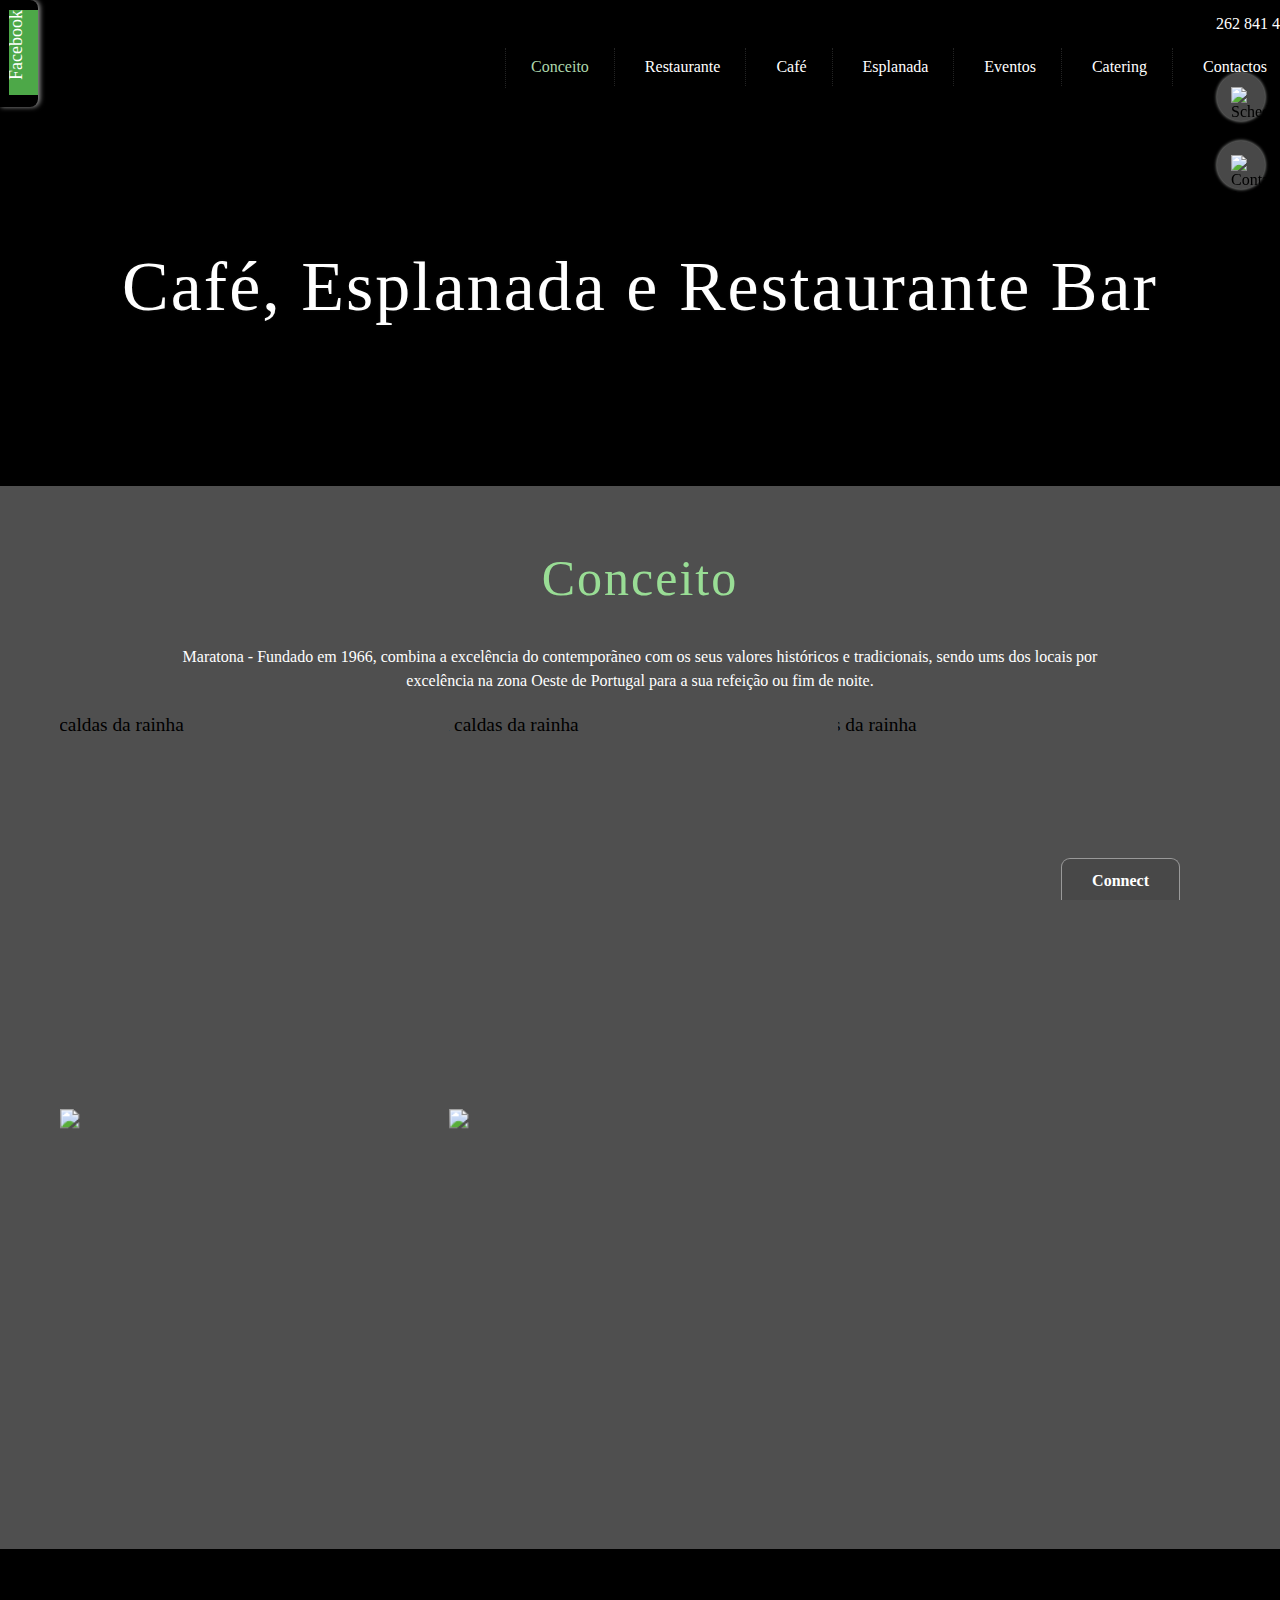
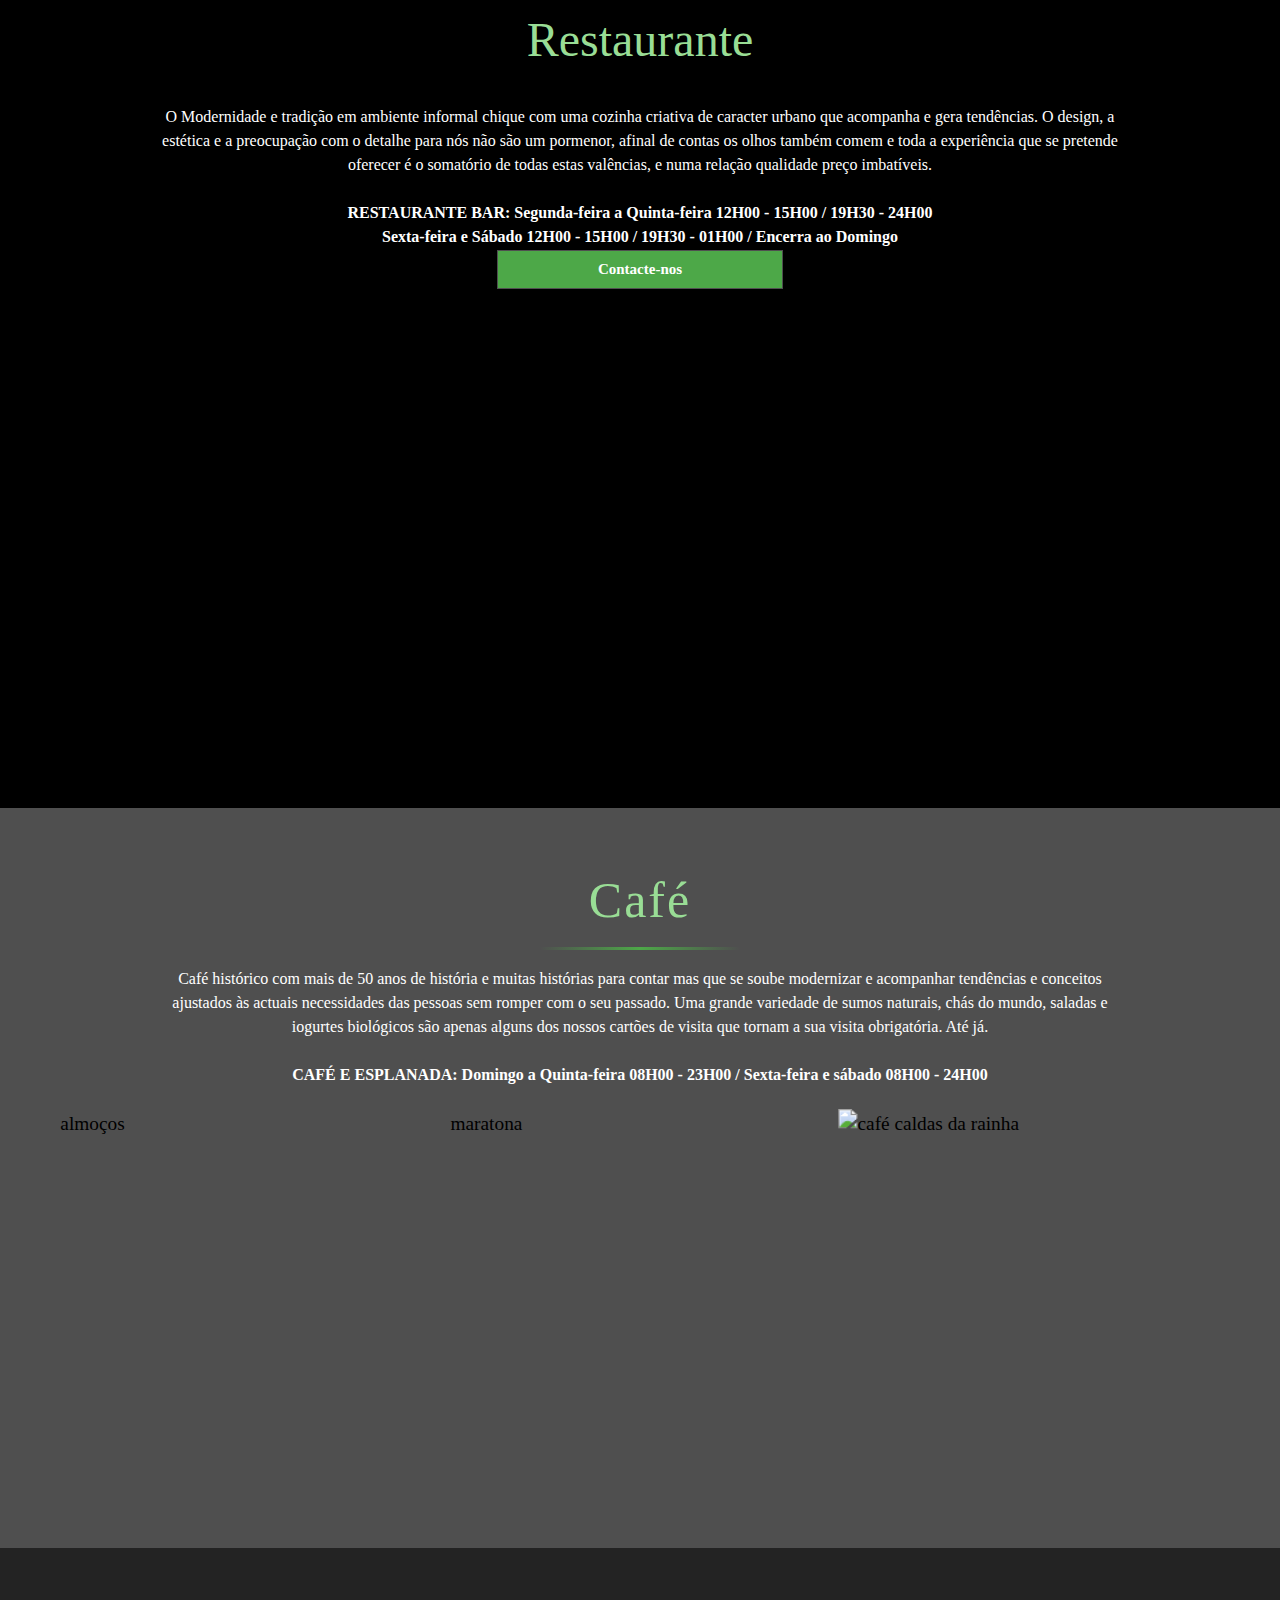
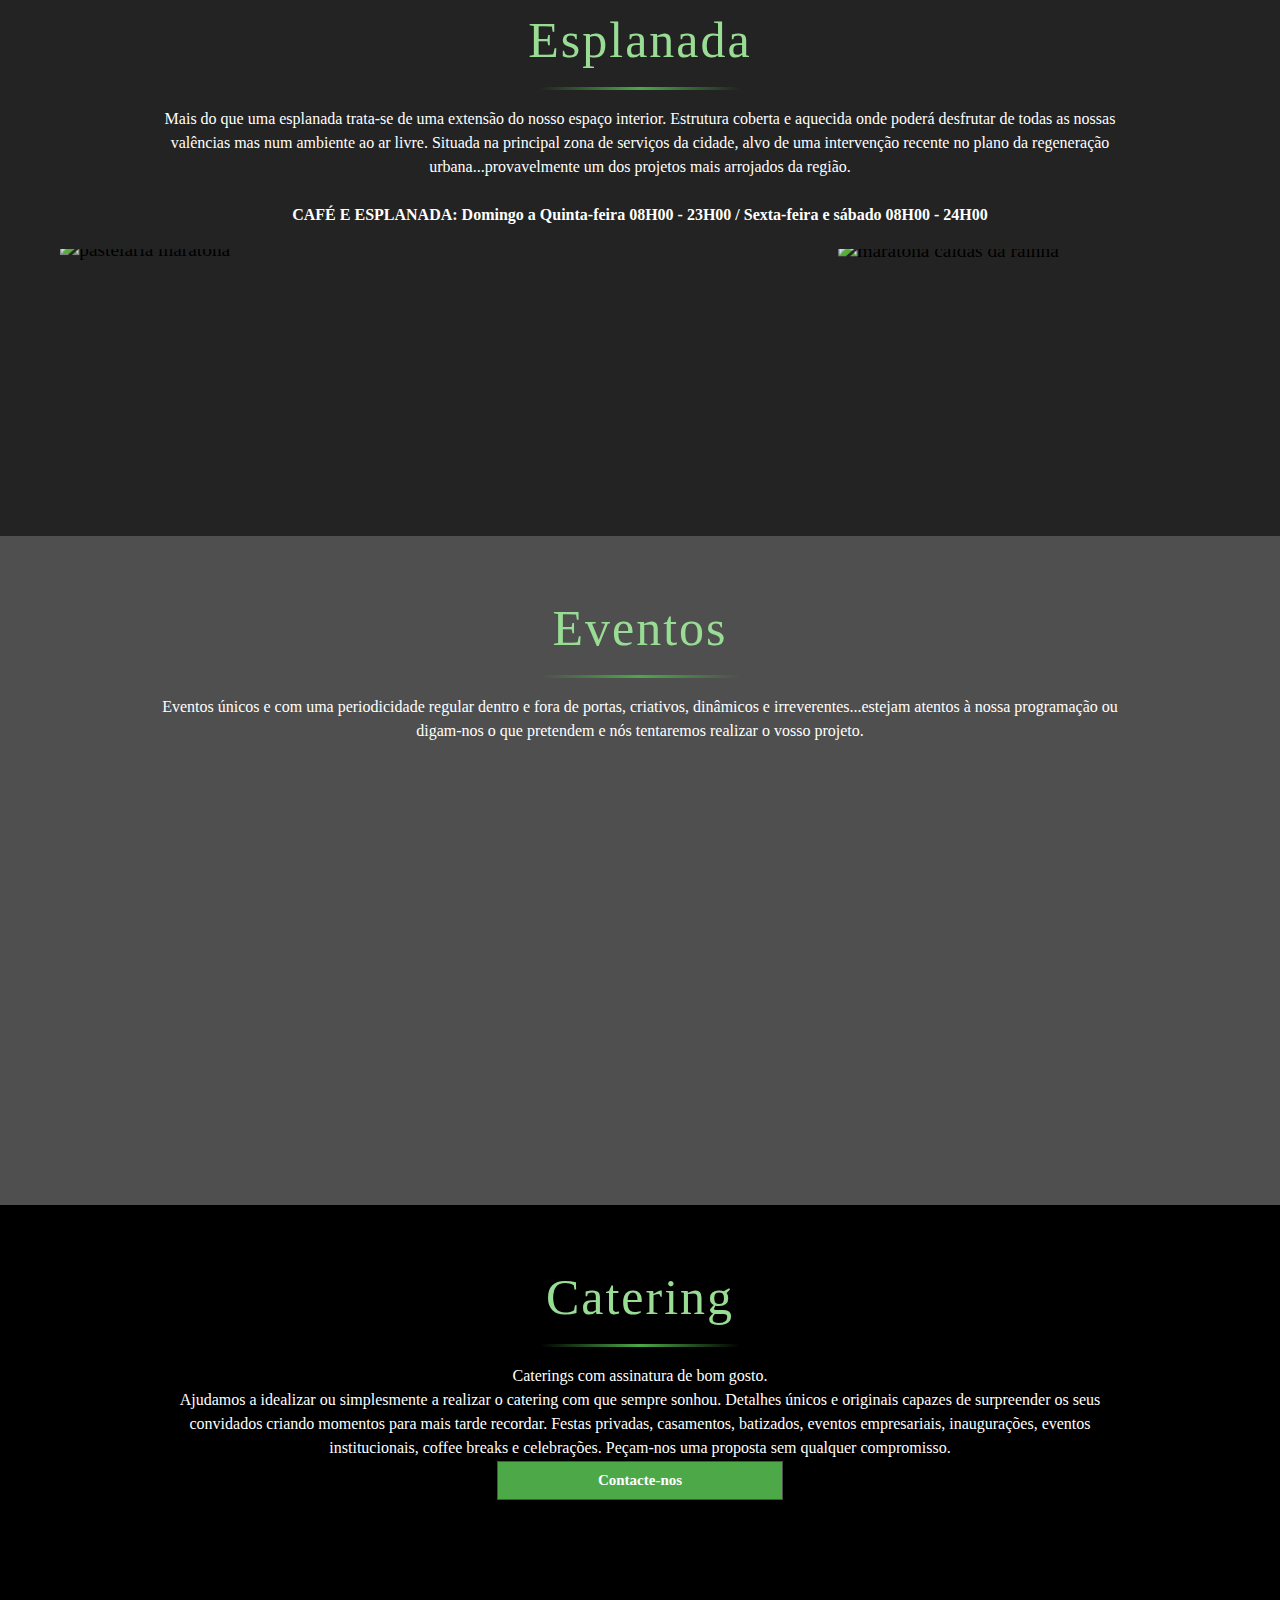
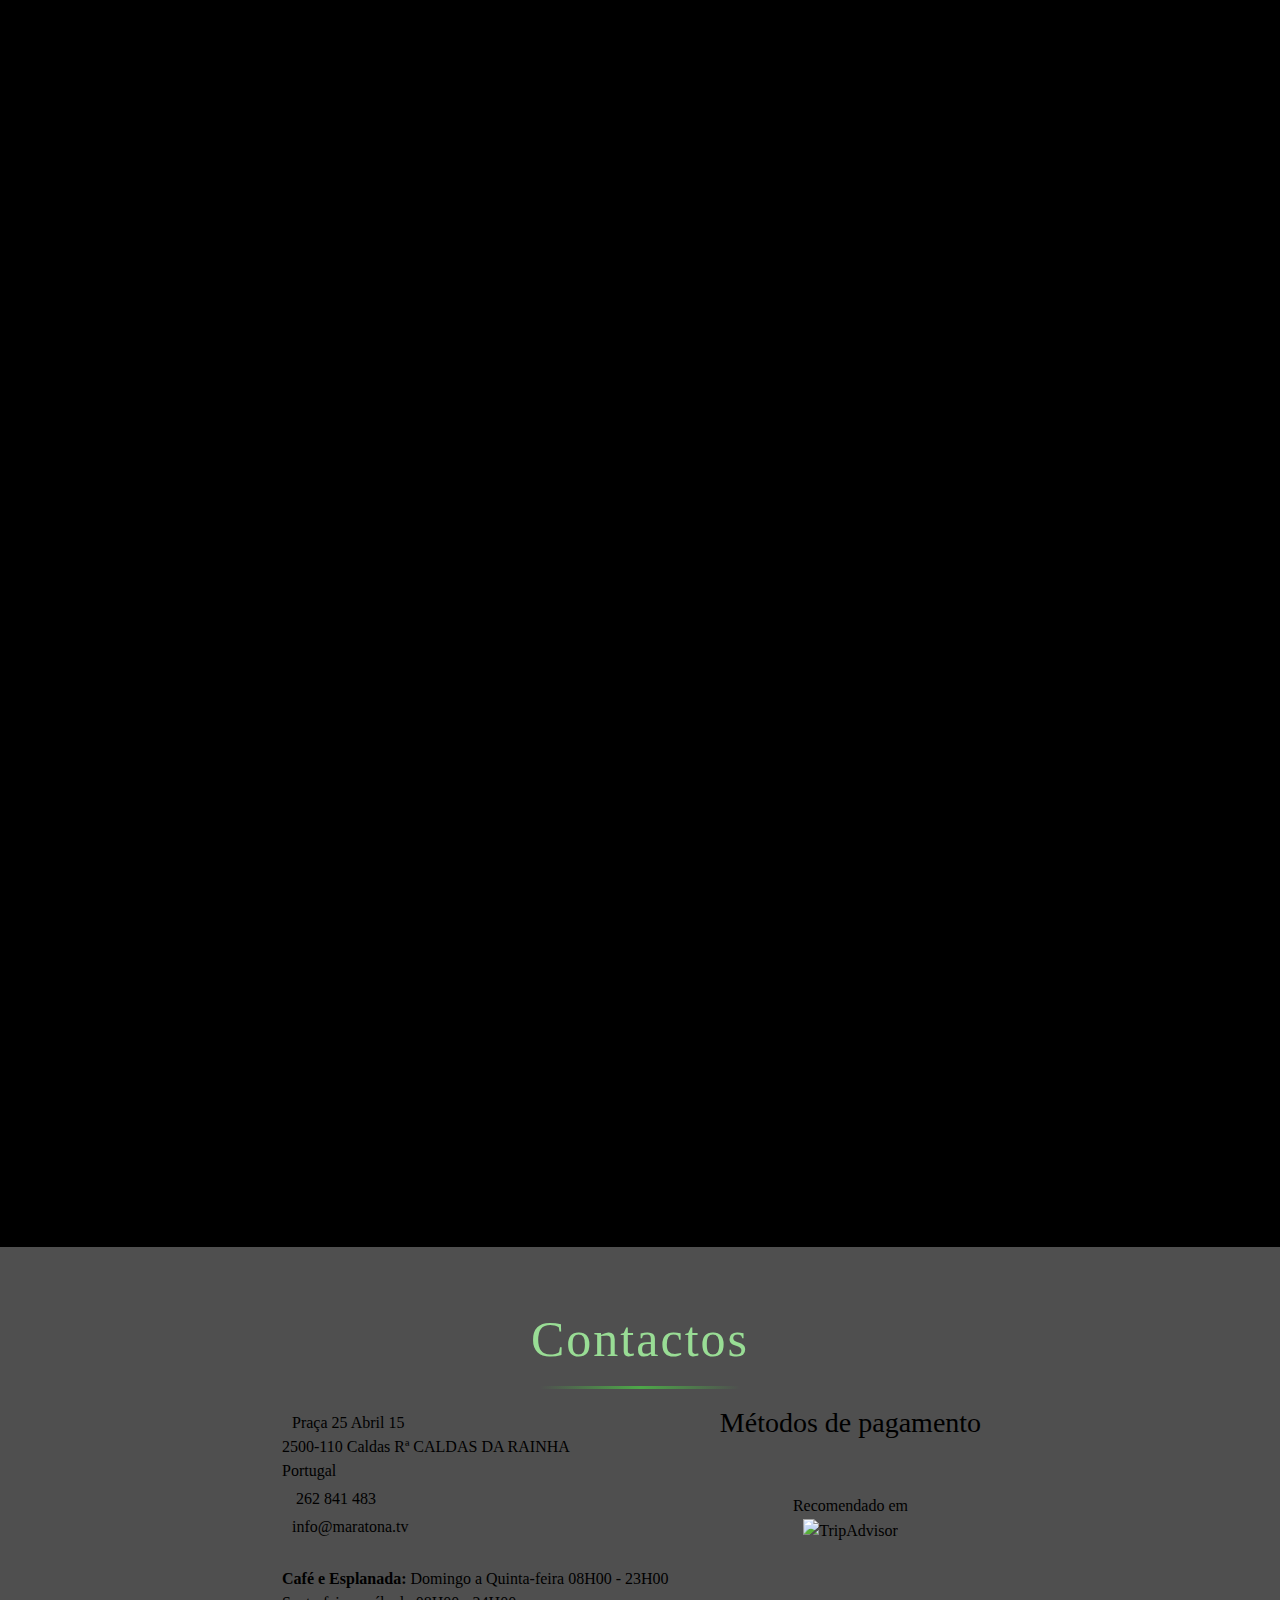
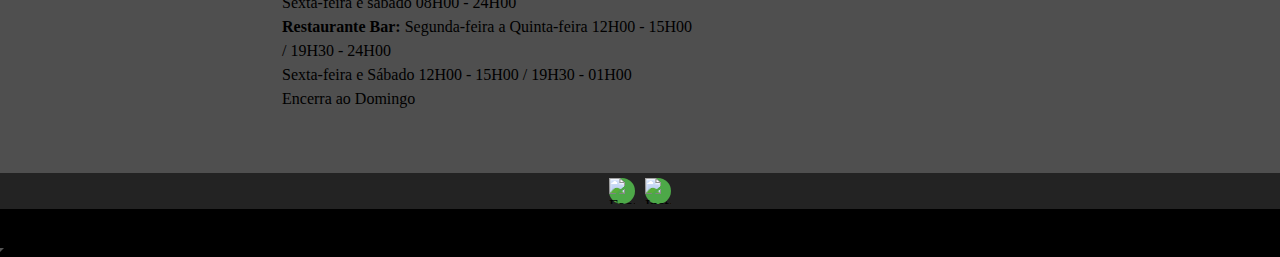
==== index.html @ e1379128 "start" ====
<!DOCTYPE html>
<!-- saved from url=(0029)https://www.maratona-cafe.pt/ -->
<html lang="pt" jstcache="0" style="height: 100%;"><head id="mobilehead"><meta http-equiv="Content-Type" content="text/html; charset=UTF-8"><style type="text/css">.gm-control-active img{box-sizing:content-box;pointer-events:none}.gm-control-active:hover img:nth-child(1),.gm-control-active:active img:nth-child(1),.gm-control-active:active img:nth-child(2){display:none}
</style><link type="text/css" rel="stylesheet" href="./Café, Restaurante e Lounge nas Caldas da Rainha _ Maratona Café_files/css"><style type="text/css">.gm-ui-hover-effect{opacity:.7}.gm-ui-hover-effect:hover{opacity:1}
</style><style type="text/css">.gm-style .gm-style-cc span,.gm-style .gm-style-cc a,.gm-style .gm-style-mtc div{font-size:10px;box-sizing:border-box}
</style><style type="text/css">@media print {  .gm-style .gmnoprint, .gmnoprint {    display:none  }}@media screen {  .gm-style .gmnoscreen, .gmnoscreen {    display:none  }}</style><script src="./Café, Restaurante e Lounge nas Caldas da Rainha _ Maratona Café_files/WidgetEmbed-restaurantWidgetWhite" async=""></script><script async="" src="./Café, Restaurante e Lounge nas Caldas da Rainha _ Maratona Café_files/analytics.js"></script><script type="text/javascript">
(function(i,s,o,g,r,a,m){i['GoogleAnalyticsObject']=r;i[r]=i[r]||function(){
(i[r].q=i[r].q||[]).push(arguments)},i[r].l=1*new Date();a=s.createElement(o),
m=s.getElementsByTagName(o)[0];a.async=1;a.src=g;m.parentNode.insertBefore(a,m)
})(window,document,'script','//www.google-analytics.com/analytics.js','ga');
ga('create', 'UA-109331831-1', 'auto');
ga('send', 'pageview');
ga('require', 'displayfeatures');
</script>
<title>Café, Restaurante e Lounge nas Caldas da Rainha | Maratona Café</title><meta name="description" content="O espaço mais in das Caldas da Rainha! Café, Restaurante e Lounge, com esplanada, bom ambiente! Contacte-nos!"><meta name="keywords" content="cafe caldas rainha, bar caldas rainha, restaurante caldas rainha, catering caldas rainha, esplanada"><link rel="shortcut icon" href="https://www.maratona-cafe.pt/image.ashx?i=480276.png"><link rel="canonical" href="https://www.maratona-cafe.pt/"><script type="application/ld+json">
//<![CDATA[
{"@context":"http://schema.org","@type":"Restaurant","name":"Maratona-Café-Restaurante-Catering","url":"https://www.maratona-cafe.pt","email":"info@maratona.tv","faxNumber":"","telephone":"262835343","address":{"@type":"PostalAddress","addressLocality ":"Caldas Rª, pt","addressRegion ":"CALDAS DA RAINHA","streetAddress":"Praça 25 Abril  15","postalCode ":"2500-110"},"logo":"https://www.maratona-cafe.pt/img/0476/936.jpg","image":"https://www.maratona-cafe.pt/img/0476/936.jpg","openingHours":"[\"Mon 08:00-00:00\",\"Tue 08:00-00:00\",\"Wed 08:00-00:00\",\"Thu 08:00-00:00\",\"Fri 08:00-01:00\",\"Sat 08:00-01:00\",\"Sun 08:00-23:00\"]","paymentAccepted":""}
//]]>
</script><style type="text/css"><!--
@font-face {
  font-family: 'Grand Hotel';
  font-style: normal;
  font-weight: 400;
  src: local('Grand Hotel'), local('GrandHotel-Regular'), url(https://fonts.gstatic.com/s/grandhotel/v5/7Au7p_IgjDKdCRWuR1azplQEGFo.woff) format('woff');
}
@font-face {
  font-family: 'Raleway';
  font-style: italic;
  font-weight: 400;
  src: local('Raleway Italic'), local('Raleway-Italic'), url(https://fonts.gstatic.com/s/raleway/v12/1Ptsg8zYS_SKggPNyCg4Q4Fs.woff) format('woff');
}
@font-face {
  font-family: 'Raleway';
  font-style: italic;
  font-weight: 700;
  src: local('Raleway Bold Italic'), local('Raleway-BoldItalic'), url(https://fonts.gstatic.com/s/raleway/v12/1Ptpg8zYS_SKggPNyCgw9qR_DNCd.woff) format('woff');
}
@font-face {
  font-family: 'Raleway';
  font-style: normal;
  font-weight: 400;
  src: local('Raleway'), local('Raleway-Regular'), url(https://fonts.gstatic.com/s/raleway/v12/1Ptug8zYS_SKggPNyCMISQ.woff) format('woff');
}
@font-face {
  font-family: 'Raleway';
  font-style: normal;
  font-weight: 700;
  src: local('Raleway Bold'), local('Raleway-Bold'), url(https://fonts.gstatic.com/s/raleway/v12/1Ptrg8zYS_SKggPNwJYtWqhPBg.woff) format('woff');
}



/* latin-ext */
@font-face {
  font-family: 'Grand Hotel';
  font-style: normal;
  font-weight: 400;
  src: local('Grand Hotel'), local('GrandHotel-Regular'), url(https://fonts.gstatic.com/s/grandhotel/v5/7Au7p_IgjDKdCRWuR1azplQEGFw-0g.woff2) format('woff2');
  unicode-range: U+0100-024F, U+0259, U+1E00-1EFF, U+2020, U+20A0-20AB, U+20AD-20CF, U+2113, U+2C60-2C7F, U+A720-A7FF;
}
/* latin */
@font-face {
  font-family: 'Grand Hotel';
  font-style: normal;
  font-weight: 400;
  src: local('Grand Hotel'), local('GrandHotel-Regular'), url(https://fonts.gstatic.com/s/grandhotel/v5/7Au7p_IgjDKdCRWuR1azplQKGFw.woff2) format('woff2');
  unicode-range: U+0000-00FF, U+0131, U+0152-0153, U+02BB-02BC, U+02C6, U+02DA, U+02DC, U+2000-206F, U+2074, U+20AC, U+2122, U+2191, U+2193, U+2212, U+2215, U+FEFF, U+FFFD;
}
/* latin-ext */
@font-face {
  font-family: 'Raleway';
  font-style: italic;
  font-weight: 400;
  src: local('Raleway Italic'), local('Raleway-Italic'), url(https://fonts.gstatic.com/s/raleway/v12/1Ptsg8zYS_SKggPNyCg4Q4FqPfE.woff2) format('woff2');
  unicode-range: U+0100-024F, U+0259, U+1E00-1EFF, U+2020, U+20A0-20AB, U+20AD-20CF, U+2113, U+2C60-2C7F, U+A720-A7FF;
}
/* latin */
@font-face {
  font-family: 'Raleway';
  font-style: italic;
  font-weight: 400;
  src: local('Raleway Italic'), local('Raleway-Italic'), url(https://fonts.gstatic.com/s/raleway/v12/1Ptsg8zYS_SKggPNyCg4TYFq.woff2) format('woff2');
  unicode-range: U+0000-00FF, U+0131, U+0152-0153, U+02BB-02BC, U+02C6, U+02DA, U+02DC, U+2000-206F, U+2074, U+20AC, U+2122, U+2191, U+2193, U+2212, U+2215, U+FEFF, U+FFFD;
}
/* latin-ext */
@font-face {
  font-family: 'Raleway';
  font-style: italic;
  font-weight: 700;
  src: local('Raleway Bold Italic'), local('Raleway-BoldItalic'), url(https://fonts.gstatic.com/s/raleway/v12/1Ptpg8zYS_SKggPNyCgw9qR_DNCb_Vo.woff2) format('woff2');
  unicode-range: U+0100-024F, U+0259, U+1E00-1EFF, U+2020, U+20A0-20AB, U+20AD-20CF, U+2113, U+2C60-2C7F, U+A720-A7FF;
}
/* latin */
@font-face {
  font-family: 'Raleway';
  font-style: italic;
  font-weight: 700;
  src: local('Raleway Bold Italic'), local('Raleway-BoldItalic'), url(https://fonts.gstatic.com/s/raleway/v12/1Ptpg8zYS_SKggPNyCgw9qR_AtCb.woff2) format('woff2');
  unicode-range: U+0000-00FF, U+0131, U+0152-0153, U+02BB-02BC, U+02C6, U+02DA, U+02DC, U+2000-206F, U+2074, U+20AC, U+2122, U+2191, U+2193, U+2212, U+2215, U+FEFF, U+FFFD;
}
/* latin-ext */
@font-face {
  font-family: 'Raleway';
  font-style: normal;
  font-weight: 400;
  src: local('Raleway'), local('Raleway-Regular'), url(https://fonts.gstatic.com/s/raleway/v12/1Ptug8zYS_SKggPNyCMIT5lu.woff2) format('woff2');
  unicode-range: U+0100-024F, U+0259, U+1E00-1EFF, U+2020, U+20A0-20AB, U+20AD-20CF, U+2113, U+2C60-2C7F, U+A720-A7FF;
}
/* latin */
@font-face {
  font-family: 'Raleway';
  font-style: normal;
  font-weight: 400;
  src: local('Raleway'), local('Raleway-Regular'), url(https://fonts.gstatic.com/s/raleway/v12/1Ptug8zYS_SKggPNyC0ITw.woff2) format('woff2');
  unicode-range: U+0000-00FF, U+0131, U+0152-0153, U+02BB-02BC, U+02C6, U+02DA, U+02DC, U+2000-206F, U+2074, U+20AC, U+2122, U+2191, U+2193, U+2212, U+2215, U+FEFF, U+FFFD;
}
/* latin-ext */
@font-face {
  font-family: 'Raleway';
  font-style: normal;
  font-weight: 700;
  src: local('Raleway Bold'), local('Raleway-Bold'), url(https://fonts.gstatic.com/s/raleway/v12/1Ptrg8zYS_SKggPNwJYtWqhPAMif.woff2) format('woff2');
  unicode-range: U+0100-024F, U+0259, U+1E00-1EFF, U+2020, U+20A0-20AB, U+20AD-20CF, U+2113, U+2C60-2C7F, U+A720-A7FF;
}
/* latin */
@font-face {
  font-family: 'Raleway';
  font-style: normal;
  font-weight: 700;
  src: local('Raleway Bold'), local('Raleway-Bold'), url(https://fonts.gstatic.com/s/raleway/v12/1Ptrg8zYS_SKggPNwJYtWqZPAA.woff2) format('woff2');
  unicode-range: U+0000-00FF, U+0131, U+0152-0153, U+02BB-02BC, U+02C6, U+02DA, U+02DC, U+2000-206F, U+2074, U+20AC, U+2122, U+2191, U+2193, U+2212, U+2215, U+FEFF, U+FFFD;
}



@font-face {
  font-family: 'Grand Hotel';
  font-style: normal;
  font-weight: 400;
  src: local('Grand Hotel'), local('GrandHotel-Regular'), url(https://fonts.gstatic.com/s/grandhotel/v5/7Au7p_IgjDKdCRWuR1azplQEGFk.ttf) format('truetype');
}
@font-face {
  font-family: 'Raleway';
  font-style: italic;
  font-weight: 400;
  src: local('Raleway Italic'), local('Raleway-Italic'), url(https://fonts.gstatic.com/s/raleway/v12/1Ptsg8zYS_SKggPNyCg4Q4Fv.ttf) format('truetype');
}
@font-face {
  font-family: 'Raleway';
  font-style: italic;
  font-weight: 700;
  src: local('Raleway Bold Italic'), local('Raleway-BoldItalic'), url(https://fonts.gstatic.com/s/raleway/v12/1Ptpg8zYS_SKggPNyCgw9qR_DNCe.ttf) format('truetype');
}
@font-face {
  font-family: 'Raleway';
  font-style: normal;
  font-weight: 400;
  src: local('Raleway'), local('Raleway-Regular'), url(https://fonts.gstatic.com/s/raleway/v12/1Ptug8zYS_SKggPNyCMISg.ttf) format('truetype');
}
@font-face {
  font-family: 'Raleway';
  font-style: normal;
  font-weight: 700;
  src: local('Raleway Bold'), local('Raleway-Bold'), url(https://fonts.gstatic.com/s/raleway/v12/1Ptrg8zYS_SKggPNwJYtWqhPBQ.ttf) format('truetype');
}

--></style><style type="text/css"><!--
/* override in external sites*/
.interactPluginX * {
    -webkit-box-sizing: content-box;
    -moz-box-sizing: content-box;
    box-sizing: content-box;
}

.interactPluginX .info {
    -ms-border-top-right-radius: 5px;
    border-top-right-radius: 5px;
    -ms-border-top-left-radius: 5px;
    border-top-left-radius: 5px;
    width: 300px;
    min-height: 250px;
    display: none;
    position: fixed;
    bottom: -300px;
    right: 100px;
    z-index: 999999;
    border: solid 1px #e3e3e3;
    background-color: #fff;
    padding: 10px;
    text-align: left;
    direction: ltr;
}
.msgbody.mobileModalOpened, .msgbody.modalOpenedSafari{ overflow: hidden;
    height: 100%;
    width: 100%;
    position: fixed;}
body.mobileModalOpened, body.modalOpenedSafari{ overflow: hidden;
    height: 100%;
    width: 100%;
    position: fixed;}
.interactPluginX .engage_icons {
    position: fixed;
    top: 50px;
    right: 15px;
    z-index: 999998;
}

.interactPluginX .engage_icons.sideBarType {
    direction: rtl;
    right: 0;
}

.interactPluginX #interactPluginCallMeBack {
    width: 800px;
    margin-left: -430px;
    height: 610px;
    padding: 0;
}

.interactPluginX .engage_icons.sideBarType .floating-engage, .interactPluginX .image_container {
    -moz-box-shadow: 0 0 3px 1px rgba(230,232,230,0.5);
    -webkit-box-shadow: 0 0 3px 1px rgba(230,232,230,0.5);
    -ms-box-shadow: 0 0 3px 1px rgba(230,232,230,0.5);
    box-shadow: 0 0 3px 1px rgba(230,232,230,0.5);
    width: 20px;
    height: 20px;
    /*-webkit-box-sizing: content-box;
    -moz-box-sizing: content-box;
    box-sizing: content-box;*/
    -ms-border-radius: 0;
    border-radius: 0;
    background-color: #00A79D;
    cursor: pointer;
    padding: 12px;
    margin-top: 1px;
}

.interactPluginX .floating-engage.mobile {
    display: inline-block;
}

.interactPluginX .mobile_exit .exit.floating-engage {
    color: #fff;
    font-size: 16px;
    padding: 15px;
    float: right;
    text-align: center;
    line-height: 1.4;
}

.interactPluginX .mobile_buttons {
    display: none;
    z-index: 10000000000;
    position: fixed;
    bottom: -1000px;
    right: 20px;
}

.interactPluginX .mobile_buttons .buttonCaption {
    display: inline-block;
    vertical-align: middle;
    padding: 10px;
    background-color: #797979;
    color: #fff;
    z-index: 0;
    right: -8px;
    text-align: left;
    font-size: 14px;
    width: 170px;
    cursor: pointer;
    position: relative;
    top: 3px;
}

.mobileModal {
    position: fixed;
    width: 100%;
    height: 100%;
    top: 0;
    left: 0;
    background-color: #484848;
    -ms-opacity: 0.5;
    opacity: 0.5;
    z-index: 99999999;
    display: none;
}


#interactPluginSmsWidget .smsWidget{ 
    margin-top: 50px;
    text-align: center;
    line-height: 25px;
    font-size: 20px;
    position: static; 
    -webkit-box-sizing:border-box;
    -moz-box-sizing:border-box;
    box-sizing:border-box;
    width: 99%
}

#interactPluginSmsWidget .smsWidgetContainer div.tagline{ margin-bottom: 20px; font-size: 1.5em}
#interactPluginSmsWidget .smsWidgetContainer div.fieldtitle{ margin-bottom: 20px; }
#interactPluginSmsWidget .smsWidgetContainer div.successMessage { }
#interactPluginSmsWidget .smsWidgetContainer div.errorMessage { }
#interactPluginSmsWidget .smsWidgetContainer div.inProcessMessage { }

#interactPluginSmsWidget .smsWidgetContainer form{ margin-top: 30px}
#interactPluginSmsWidget .smsWidgetContainer form .fieldinputbox {
    padding-top: 5px;padding-bottom: 5px;padding-left: 5px;padding-right: 5px;
    -webkit-box-sizing:border-box;
    -moz-box-sizing:border-box;
    box-sizing:border-box
}
#interactPluginSmsWidget .smsWidgetContainer .fieldinput input.error{    border-color: red;}
#interactPluginSmsWidget .smsWidgetContainer form .submitButton {
    padding-left: 20px;
    padding-right: 20px;
    padding-top: 5px;
    padding-bottom: 5px;
    background: none;
    margin-top: 20px;
    background-color: grey;
    color: white
}
#interactPluginSmsWidget .smsWidgetContainer form .fieldinput {width: auto;}
.interactPluginX .mobile_buttons .floating-engage.mobile-open {
    margin-top: 0;
    display: inline-block;
    vertical-align: middle;
    position: relative;
}

.interactPluginX .mobile_buttons .mobile_row {
    text-align: right;
    margin-bottom: 20px;
}

.interactPluginX .floating-engage, .interactPluginX .image_container {
    -ms-box-shadow: 0 0 3px 1px rgba(230,232,230,0.5);
    -moz-box-shadow: 0 0 3px 1px rgba(230,232,230,0.5);
    -webkit-box-shadow: 0 0 3px 1px rgba(230,232,230,0.5);
    box-shadow: 0 0 3px 1px rgba(230,232,230,0.5);
    -ms-border-radius: 100px;
    border-radius: 100px;
    background-color: #00A79D;
    margin-top: 20px;
    cursor: pointer;
    padding: 14px;
    position: relative;
    top: 3px;
    width: 20px;
    height: 20px;
}

.no-under-line {
    text-decoration: none;
}
.interactPluginX .floating-engage.engager-with-text {
    width: 100px;
    height: 100px;
    display: flex;
    flex-direction: column;
    justify-content: center;
    align-items: center;
    box-sizing: border-box;
}
.interactPluginX .floating-engage.engager-with-text img {
    width: 24px;
    height: 24px;
    display: block;
    position: relative;
    right: 0;
    top: 0;
    background-repeat: no-repeat;
}
.interactPluginX .floating-engage.engager-with-text .text-under-engager {
    font-size: 14px;
    text-align: center;
    margin-top: 2px;
}
.interactPluginX .mobile_button {
    position: fixed;
    bottom: 20px;
    right: 20px;
    z-index: 99999999999;
}
.interactPluginX .logo .floating-engage.mobile {
    padding: 12px;
    width: 25px;
    height: 25px;
    border: 3px solid #00A79D;
    -ms-background-size: cover;
    background-size: cover;
}
.interactPluginX .floating-engage.mobile {
    z-index: 99999999999;
    position: relative;
    padding: 14px;
    -ms-background-size: cover;
    background-size: cover;
    float: right;
}
.interactPluginX .engage_icons.sideBarType .floating-engage img {
    display: inline-block;
    vertical-align: middle;
}

.interactPluginX .tabButton .image_container {
    display: inline-block;
    padding: 14px;
    margin-top: 0;
    vertical-align: middle
}

.interactPluginX .tabButton .buttonCaption {
    display: inline-block;
    margin-left: 15px;
    font-size: 14px;
    vertical-align: middle;
    cursor: pointer;
}

.interactPluginX .engage_icons .buttonCaption {
    margin-left: 15px;
    display: none;
    font-size: 12px;
    vertical-align: middle;
    cursor: pointer;
}

.interactPluginX .engage_icons.floatingType .buttonCaption {
    display: none;
    top: 10px;
    white-space: nowrap;
    position: absolute;
    right: 80px;
    padding: 5px;
    -ms-border-radius: 10px;
    border-radius: 10px;
    padding-right: 15px;
    padding-left: 15px;
}

.interactPluginX .engage_icons.floatingType .buttonCaption.tooltip {
    display: block;
    opacity: 1;
}

.interactPluginX .engage_icons.sideBarType .floating-engage.open .buttonCaption {
    display: inline-block;
}

.interactPluginX .engage_icons.sideBarType .floating-engage.open {
    width: auto;
}

.interactPluginX .sideBarType.open .buttonCaption {
    display: inline-block;
}

.interactPluginX img {
    width: 20px;
    height: 20px;
}

.interactPluginX {
    line-height: 18px;
}

.tabButton {
    padding-left: 15px;
    margin-bottom: 10px;
}

.interactPluginX .contact_win {
    font-size: 16px;
    background-color: #ececec;
    text-decoration: none;
    -ms-border-top-left-radius: 9px;
    border-top-left-radius: 9px;
    -ms-border-top-right-radius: 9px;
    border-top-right-radius: 9px;
    font-weight: bold;
    position: fixed;
    bottom: 0;
    right: 100px;
    padding: 13px 30px 10px;
    color: black;
    z-index: 999999;
    border: 1px solid #999999;
    border-bottom: 0;
}

.WContainer .iframe-title {
    position: absolute;
    background-color: #e3e3e3;
    width: 100%;
    left: 0;
    top: 0;
    color: #484848;
    font-size: 12px;
    -ms-border-top-left-radius: 3px;
    border-top-left-radius: 3px;
    -ms-border-top-right-radius: 3px;
    border-top-right-radius: 3px;
    height: 30px;
    text-align: center;
    padding-top: 10px;
    border-bottom: 1px solid #cccccc;
}

/* visited link */
.interactPluginX .contact_win:visited {
    color: black;
}
/* mouse over link */
.interactPluginX .contact_win:hover {
    color: black;
    cursor: pointer;

}
/* selected link */
.interactPluginX .contact_win:active {
    color: black;
}
.interactPluginX .exitButton {
    position: absolute;
    right: 20px;
    top: 20px;
    background-image: url([data-uri]);
    width: 12px;
    height: 12px;
    background-repeat: no-repeat;
    -ms-background-size: 100% 100%;
    background-size: 100% 100%;
    background-position: 0 0;
    z-index: 10000;
}

.interactPluginX .exitButton:hover {
    cursor: pointer;
}

.interactPluginX .exitButton2 {
    right: 2%;
    top: 2%;
}

.interactPluginX .inButton {
    position: absolute;
    left: 3.8%;
    top: 30%;
    width: 120px;
    height: 40px;
    color: #F0FFFF;
    font-size: 12px;
    -ms-border-radius: 4px;
    border-radius: 4px;
    border: none;
    background: -webkit-linear-gradient(#40c456, #21A839); /* For Safari */
    background: -o-linear-gradient(#40c456, #21A839); /* For Opera 11.1 to 12.0 */
    background: -moz-linear-gradient(#40c456, #21A839); /* For Firefox 3.6 to 15 */
    font-weight: bold;
}

.interactPluginX .or_c {
    position: absolute;
    left: 41%;
    top: 30%;
    width: 120px;
    margin-top: 10px;
    height: 40px;
    -ms-border-radius: 4px;
    border-radius: 4px;
    font-size: 14px;
    font-weight: bold;
}

.interactPluginX .inButton2 {
    position: absolute;
    left: 50%;
    top: 30%;
    width: 150px;
    margin-top: 10px;
    height: 40px;
    -ms-border-radius: 4px;
    border-radius: 4px;
    color: #0aaee3;
    font-size: 14px;
    font-weight: bold;
}

.interactPluginX .inButton2:hover {
    cursor: pointer;
}

.interactPluginX .inButton_alone {
    left: 35%;
    top: 30%;
}

.interactPluginX .WContainer {
    max-height: 94%;
    display: none;
    -ms-border-radius: 5px;
    border-radius: 5px;
    width: 400px;
    -webkit-box-shadow: 0 0 9px #cccccc;
    -ms-box-shadow: 0 0 9px #cccccc;
    box-shadow: 0 0 9px #cccccc;
    height: 572px;
    border: solid 1px #cccccc;
    position: fixed;
    bottom: -1000px;
    left: 50%;
    right: 38%;
    margin-left: -200px;
    padding: 13px 30px 10px;
    z-index: 9999999999;
    background: #fff;
}

.interactPluginX #interactPluginShare {
    height: 140px;
}

.interactPluginX .WContainer .ifr-container {
    width: 100%;
    height: 100%;
    padding: 0;
}

.interactPluginX .primary_q {
    margin-top: 5px;
    height: 18%;
}

.interactPluginX .img_logo {
    display: inline-block;
    vertical-align: middle;
    margin-left: 15px;
}

.interactPluginX .img_logo img {
    -ms-border-radius: 200px;
    border-radius: 200px;
}
.interactPluginX .img_logo.dIcon img {
    -ms-border-radius: 0px;
    border-radius: 0px;
}
.interactPluginX .img_logo.dIcon {
       -ms-border-radius: 200px;
    border-radius: 200px;
        background-color: #3686df;
    padding: 12px;
    padding-left: 15px;
}

.interactPluginX .schedule_text {
    padding-left: 15px;
    color: #484848;
    font-size: 12px;
    margin-right: 16px;
    margin-bottom: 15px;
}

.interactPluginX .schedule_title {
    padding-left: 15px;
    color: #484848;
    font-size: 18px;
    margin-right: 20px;
}

.interactPluginX .schedule_title p {
    margin-top: 18px;
    margin-bottom: 18px;
}

.interactPluginX #beforeLoad1 {
    position: absolute;
    margin-top: 20px;
    top: 50%;
    left: 50%;
    z-index: 9999999999999;
}

.interactPluginX #beforeLoad2 {
    position: absolute;
    top: 50%;
    left: 50%;
    z-index: 9999999999999;
}

.interactPluginX .schedule_title_2 {
    display: inline-block;
    vertical-align: middle;
}

.interactPluginX .buttons_q {
    height: 30%;
    width: 100%;
    position: relative;
    border-top: 0 solid #778899;
    border-bottom: 0 solid #778899;
}

.interactPluginX .share-success-message {
    margin-top: 50px;
    font-size: 14px;
}

.interactPluginX .uploadButton {
    padding: 10px;
    border: 1px solid #cccccc;
    -ms-border-radius: 5px;
    border-radius: 5px;
    margin-right: 15px;
    color: #fff;
    margin-top: 50px;
    background-color: #778899;
    width: 100px;
    text-align: center;
    margin-right: auto;
    margin-left: auto;
    font-size: 14px;
}

.interactPluginX .share-doc-input {
    display: none;
}

.interactPluginX .header_q {
    padding-top: 15px;
    display: inline-block;
    width: 100%;
    height: 30%;
    -ms-border-top-left-radius: 5px;
    border-top-left-radius: 5px;
    -ms-border-top-right-radius: 5px;
    border-top-right-radius: 5px;
}

.interactPluginX .inButton:hover {
    cursor: pointer;
}

.interactPluginX .iframe1 {
    border: none;
    position: relative;
    top: 28px;
    max-height: 97%;
}
.container.coupon {
    height: 100%;
}
.interactPluginX .iframe2 {
    border: none;
}

.interactPluginX .footer_q {
    display: inline-block;
    width: 100%;
    height: 10%;
    position: absolute;
    bottom: 0;
    -ms-border-bottom-left-radius: 5px;
    border-bottom-left-radius: 5px;
    -ms-border-bottom-right-radius: 5px;
    border-bottom-right-radius: 5px;
}

.interactPluginX .powered {
    position: absolute;
    right: 3%;
    top: 25%;
    font-size: 11px;
    font-style: italic;
}

.interactPluginX .iframe1 {
    height: 95%;
    width: 100% !important;
}

/*Hebrew*/

[lang="he"] .interactPluginX .engage_icons.sideBarType {
    direction: ltr;
    right: inherit;
    left: 0;
}

[lang="he"] .interactPluginX .engage_icons {
    right: inherit !important;
    left: 15px;
}

[lang="he"] .interactPluginX .engage_icons.sideBarType .floating-engage.open {
        display: flex;
        flex-direction: row-reverse;
}

[lang="he"] .interactPluginX .engage_icons.floatingType .buttonCaption.tooltip {
    right: inherit;
    left: 50px;
}

[lang="he"] .interactPluginX .WContainer {
    right: inherit;
}

[lang="he"] .tabButton, [lang="he"] .tabButton a {
    display: flex;
    align-items: center;
    flex-direction: row-reverse;
}

[lang="he"] .interactPluginX .tabButton .buttonCaption {
    margin-left: inherit;
    margin-right: 15px;
}

[lang="he"] .interactPluginX .contact_win {
    right: inherit !important;
    /*left: 300px;*/
    text-align: right;
    left: 100px;
}
[lang="he"] .interactPluginX .info {
    left: 100px;
    right: inherit;
    text-align: right;
}

[lang="he"] .interactPluginX .info .schedule_title {
    direction: rtl;
}

[lang="he"] .interactPluginX .mobile_buttons, [lang="he"] .interactPluginX .mobile_button {
    direction: rtl;
    right: initial;
    left: 20px;
}

[lang="he"] .interactPluginX .mobile_exit .exit.floating-engage {
    float: left;
}

[lang="he"] .interactPluginX .header_q {
    direction: rtl;
}

[lang="he"] .interactPluginX .img_logo {
    margin-left: initial;
    margin-right: 15px;
}

@media only screen and (max-width: 500px) {
    .interactPluginX .info {
        width: 300px;
        left: 50%;
        height: 300px;
        bottom: 10%;
        margin-left: -150px;
        line-height: 23px;
        margin-bottom: -150px;
    }

    .interactPluginX .engage_icons .floating-engage {
        padding: 12px;
    }

    .interactPluginX .engage_icons .floating-engage img {
        width: 15px;
        height: 15px;
    }

    .interactPluginX .schedule_title {
        margin-top: 0;
    }

    .interactPluginX .exitButton {
        right: 15px;
        top: 15px;
        background-image: url([data-uri]);
        width: 25px;
        height: 25px;
    }

    .interactPluginX .exitButton2 {
        top: 5px;
        right: 5px;
    }

    .interactPluginX .primary_q {
        height: 30%;
    }

    .interactPluginX .inButton {
        left: 5%;
        top: 0%;
        margin-top: 4px;
        width: 110px;
    }
  
    .interactPluginX .buttons_q {
        margin-top: 10px;
    }

    .interactPluginX .or_c {
        left: 45%;
        top: 0%;
    }

  
    .interactPluginX #interactPluginCallMeBack .iframe1 {
        top: 0;
        height: 100%;
    }

    .interactPluginX .inButton2 {
        left: 54%;
        top: 1%;
    }

    .interactPluginX .WContainer {
        width: 290px;
        height: 425px;
        max-height: 100%;
        left: 50%;
        top: 50%;
        margin-left: -150px;
        margin-top: -240px;
        padding: 5px;
        padding-top: 30px;
        padding-bottom: 20px;
    }

 

    .interactPluginX #interactPluginCallMeBack {
        width: 290px;
        height: 425px;
        margin-left: -150px;
        padding: 5px;
        padding-top: 30px;
        padding-bottom: 20px;
      
    }

    .interactPluginX #interactPluginContact, .interactPluginX #interactPluginScheduler, .interactPluginX #interactPluginFeedback,.interactPluginX #interactPluginCallMeBack{
       -webkit-overflow-scrolling: touch;
     	overflow: auto;
    }

    #interactPluginCoupon .container.coupon {
        height: 100%;
    }
}

@media only screen and (max-height: 400px) {
    .interactPluginX .WContainer{    height: 280px; left: 50%;top: 50%;  margin-top: -160px; padding: 5px;padding-top: 30px;padding-bottom: 20px; }
    .interactPluginX .info{bottom: 5%;}
}



/* media query for iphone 4 and 4s*/
@media 
    only screen and (min-device-width: 320px) 
    and (max-device-width: 480px) 
    and (-webkit-device-pixel-ratio: 2) 
    and (device-aspect-ratio: 2/3)
{

    .interactPluginX .mobile_buttons .mobile_row {
        margin-bottom: 5px;
    }

    .interactPluginX .mobile_exit .exit.floating-engage {
        color: #fff;
        width: 15px;
        height: 15px;
        font-size: 16px;
        padding: 11px;
        float: right;
    }

    .interactPluginX .floating-engage.mobile {
        z-index: 99999999999;
        position: relative;
        padding: 11px;
        -ms-background-size: cover;
        background-size: cover;
        float: right;
    }

    .interactPluginX .floating-engage img {
        width: 15px;
        height: 15px;
    }

    .interactPluginX .mobile_buttons .floating-engage.mobile-open {
        margin-top: 0;
        width: 15px;
        height: 15px;

        vertical-align: middle;
        display: inline-block;
        position: relative;
    }

    .interactPluginX .mobile_buttons .buttonCaption {
        display: inline-block;
        vertical-align: middle;
        padding: 10px;
        background-color: #797979;
        color: #fff;
        z-index: 0;
        right: -8px;
        text-align: left;
        font-size: 12px;
        width: 170px;
        height:10px;
        cursor: pointer;
        position: relative;
        top: 3px;
    }

    .interactPluginX #interactPluginCallMeBack {
        width: 290px;
        height: 300px;
        margin-left: -150px;
        padding: 5px;
        padding-bottom: 20px;
       -webkit-overflow-scrolling: touch;
     	overflow: auto;
    }
}

/* Android */
@media only screen and (min-device-width: 400px) and (max-device-width : 1024px) {
    .interactPluginX #interactPluginScheduler,
    .interactPluginX #interactPluginRequestEstimate,
    .interactPluginX #interactPluginCallMeBack {
        width: calc(100% - 30px) !important;
        height: calc(100% - 30px) !important;
        margin: 10px !important;
        padding: 5px !important;
        top: 0 !important;
        left: 0 !important;
        right: 0 !important;
        bottom: 0 !important;
    }


        .interactPluginX #interactPluginScheduler .iframe1,
        .interactPluginX #interactPluginRequestEstimate .iframe1 {
            height: calc(90% - 28px) !important;
            width: 100% !important;
            top: 45px !important;
        }

    .interactPluginX .iframe1 {
        height: calc(100% - 28px) !important;
        width: 100% !important;
        top: 28px !important;
    }

    #call-me-back-iframe-wrapper{
        height: 100% !important;
    }

  
}


/* iPhone */
@media only screen and (min-device-width: 320px) and (max-device-width: 568px) and (-webkit-min-device-pixel-ratio: 2) {

    .interactPluginX #interactPluginScheduler,
    .interactPluginX #interactPluginRequestEstimate,
    .interactPluginX #interactPluginCallMeBack, .interactPluginX #interactPluginContact {
        width: calc(100% - 30px) !important;
        height: calc(100% - 30px) !important;
        margin: 10px !important;
        padding: 5px !important;
        top: 0 !important;
        left: 0 !important;
        right: 0 !important;
        bottom: 0 !important;
    }

        .interactPluginX #interactPluginScheduler .iframe1,
        .interactPluginX #interactPluginRequestEstimate .iframe1 {
            height: calc(90% - 28px) !important;
            width: 100% !important;
            top: 45px !important;
        }

    .interactPluginX .iframe1 {
        height: calc(100% - 28px) !important;
        width: 100% !important;
        top: 28px !important;
    }

    #call-me-back-iframe-wrapper {
        height: 100% !important;
    }

    .interactPluginX #interactPluginRequestEstimate, .interactPluginX #interactPluginContact, .interactPluginX #interactPluginScheduler, .interactPluginX #interactPluginFeedback, .interactPluginX #interactPluginCallMeBack {
        -webkit-overflow-scrolling: touch;
        overflow: auto;
    }
}


--></style><style type="text/css"><!--
/*
 the styles talen from here:

 * Hover.css (http://ianlunn.github.io/Hover/)
 * Version: 2.0.1
 * Author: Ian Lunn @IanLunn
 * Author URL: http://ianlunn.co.uk/
 * Github: https://github.com/IanLunn/Hover

 * Made available under a MIT License:
 * http://www.opensource.org/licenses/mit-license.php

 * Hover.css Copyright Ian Lunn 2014. Generated with Sass.*/

.hvr-grow {
  -webkit-transform: translateZ(0);
  transform: translateZ(0);
  box-shadow: 0 0 1px rgba(0, 0, 0, 0);
  -webkit-backface-visibility: hidden;
  backface-visibility: hidden;
  -moz-osx-font-smoothing: grayscale;
  -webkit-transition-duration: 0.3s;
  transition-duration: 0.3s;
  -webkit-transition-property: transform;
  transition-property: transform;
}
.hvr-grow:hover, .hvr-grow:focus, .hvr-grow:active {
  -webkit-transform: scale(1.1);
  transform: scale(1.1);
}
.hvr-shrink {
  -webkit-transform: translateZ(0);
  transform: translateZ(0);
  box-shadow: 0 0 1px rgba(0, 0, 0, 0);
  -webkit-backface-visibility: hidden;
  backface-visibility: hidden;
  -moz-osx-font-smoothing: grayscale;
  -webkit-transition-duration: 0.3s;
  transition-duration: 0.3s;
  -webkit-transition-property: transform;
  transition-property: transform;
}
.hvr-shrink:hover, .hvr-shrink:focus, .hvr-shrink:active {
  -webkit-transform: scale(0.9);
  transform: scale(0.9);
}
.hvr-float { 
  -webkit-transform: translateZ(0);
  transform: translateZ(0);
  box-shadow: 0 0 1px rgba(0, 0, 0, 0);
  -webkit-backface-visibility: hidden;
  backface-visibility: hidden;
  -moz-osx-font-smoothing: grayscale;
  -webkit-transition-duration: 0.3s;
  transition-duration: 0.3s;
  -webkit-transition-property: transform;
  transition-property: transform;
  -webkit-transition-timing-function: ease-out;
  transition-timing-function: ease-out;
}
.hvr-float:hover, .hvr-float:focus, .hvr-float:active {
  -webkit-transform: translateY(-8px);
  transform: translateY(-8px);
}

/* Sink */
.hvr-sink {
  -webkit-transform: translateZ(0);
  transform: translateZ(0);
  box-shadow: 0 0 1px rgba(0, 0, 0, 0);
  -webkit-backface-visibility: hidden;
  backface-visibility: hidden;
  -moz-osx-font-smoothing: grayscale;
  -webkit-transition-duration: 0.3s;
  transition-duration: 0.3s;
  -webkit-transition-property: transform;
  transition-property: transform;
  -webkit-transition-timing-function: ease-out;
  transition-timing-function: ease-out;
}
.hvr-sink:hover, .hvr-sink:focus, .hvr-sink:active {
  -webkit-transform: translateY(8px);
  transform: translateY(8px);
}

/* Push */
@-webkit-keyframes hvr-push {
  50% {
    -webkit-transform: scale(0.8);
    transform: scale(0.8);
  }

  100% {
    -webkit-transform: scale(1);
    transform: scale(1);
  }
}

@keyframes hvr-push {
  50% {
    -webkit-transform: scale(0.8);
    transform: scale(0.8);
  }

  100% {
    -webkit-transform: scale(1);
    transform: scale(1);
  }
}

.hvr-push {
  -webkit-transform: translateZ(0);
  transform: translateZ(0);
  box-shadow: 0 0 1px rgba(0, 0, 0, 0);
  -webkit-backface-visibility: hidden;
  backface-visibility: hidden;
  -moz-osx-font-smoothing: grayscale;
}
.hvr-push:hover, .hvr-push:focus, .hvr-push:active {
  -webkit-animation-name: hvr-push;
  animation-name: hvr-push;
  -webkit-animation-duration: 0.3s;
  animation-duration: 0.3s;
  -webkit-animation-timing-function: linear;
  animation-timing-function: linear;
  -webkit-animation-iteration-count: 1;
  animation-iteration-count: 1;
}

/* Pop */
@-webkit-keyframes hvr-pop {
  50% {
    -webkit-transform: scale(1.2);
    transform: scale(1.2);
  }
}

@keyframes hvr-pop {
  50% {
    -webkit-transform: scale(1.2);
    transform: scale(1.2);
  }
}

.hvr-pop {
 
  -webkit-transform: translateZ(0);
  transform: translateZ(0);
  box-shadow: 0 0 1px rgba(0, 0, 0, 0);
  -webkit-backface-visibility: hidden;
  backface-visibility: hidden;
  -moz-osx-font-smoothing: grayscale;
}
.hvr-pop:hover, .hvr-pop:focus, .hvr-pop:active {
  -webkit-animation-name: hvr-pop;
  animation-name: hvr-pop;
  -webkit-animation-duration: 0.3s;
  animation-duration: 0.3s;
  -webkit-animation-timing-function: linear;
  animation-timing-function: linear;
  -webkit-animation-iteration-count: 1;
  animation-iteration-count: 1;
}

/* Wobble Vertical */
@-webkit-keyframes hvr-wobble-vertical {
  16.65% {
    -webkit-transform: translateY(8px);
    transform: translateY(8px);
  }

  33.3% {
    -webkit-transform: translateY(-6px);
    transform: translateY(-6px);
  }

  49.95% {
    -webkit-transform: translateY(4px);
    transform: translateY(4px);
  }

  66.6% {
    -webkit-transform: translateY(-2px);
    transform: translateY(-2px);
  }

  83.25% {
    -webkit-transform: translateY(1px);
    transform: translateY(1px);
  }

  100% {
    -webkit-transform: translateY(0);
    transform: translateY(0);
  }
}

@keyframes hvr-wobble-vertical {
  16.65% {
    -webkit-transform: translateY(8px);
    transform: translateY(8px);
  }

  33.3% {
    -webkit-transform: translateY(-6px);
    transform: translateY(-6px);
  }

  49.95% {
    -webkit-transform: translateY(4px);
    transform: translateY(4px);
  }

  66.6% {
    -webkit-transform: translateY(-2px);
    transform: translateY(-2px);
  }

  83.25% {
    -webkit-transform: translateY(1px);
    transform: translateY(1px);
  }

  100% {
    -webkit-transform: translateY(0);
    transform: translateY(0);
  }
}

.hvr-wobble-vertical {
  -webkit-transform: translateZ(0);
  transform: translateZ(0);
  box-shadow: 0 0 1px rgba(0, 0, 0, 0);
  -webkit-backface-visibility: hidden;
  backface-visibility: hidden;
  -moz-osx-font-smoothing: grayscale;
}
.hvr-wobble-vertical:hover, .hvr-wobble-vertical:focus, .hvr-wobble-vertical:active {
  -webkit-animation-name: hvr-wobble-vertical;
  animation-name: hvr-wobble-vertical;
  -webkit-animation-duration: 1s;
  animation-duration: 1s;
  -webkit-animation-timing-function: ease-in-out;
  animation-timing-function: ease-in-out;
  -webkit-animation-iteration-count: 1;
  animation-iteration-count: 1;
}
/* Pulse Grow */
@-webkit-keyframes hvr-pulse-grow {
  to {
    -webkit-transform: scale(1.1);
    transform: scale(1.1);
  }
}

@keyframes hvr-pulse-grow {
  to {
    -webkit-transform: scale(1.1);
    transform: scale(1.1);
  }
}

.hvr-pulse-grow {
 
  -webkit-transform: translateZ(0);
  transform: translateZ(0);
  box-shadow: 0 0 1px rgba(0, 0, 0, 0);
  -webkit-backface-visibility: hidden;
  backface-visibility: hidden;
  -moz-osx-font-smoothing: grayscale;
}
.hvr-pulse-grow:hover, .hvr-pulse-grow:focus, .hvr-pulse-grow:active {
  -webkit-animation-name: hvr-pulse-grow;
  animation-name: hvr-pulse-grow;
  -webkit-animation-duration: 0.3s;
  animation-duration: 0.3s;
  -webkit-animation-timing-function: linear;
  animation-timing-function: linear;
  -webkit-animation-iteration-count: infinite;
  animation-iteration-count: infinite;
  -webkit-animation-direction: alternate;
  animation-direction: alternate;
}

--></style><style type="text/css"><!--
.display-hover-effect.sepia {
    -moz-filter: sepia(0);
    -o-filter: sepia(0);
    -webkit-filter: sepia(0);
    filter: sepia(0);
}

.display-hover-effect.sepia:hover {
    -moz-filter: sepia(1);
    -o-filter: sepia(1);
    -webkit-filter: sepia(1);
    filter: sepia(1);
}

.display-hover-effect.blur {
    -moz-filter: blur(0);
    -o-filter: blur(0);
    -webkit-filter: blur(0);
    filter: blur(0);
}

.display-hover-effect.blur:hover {
    -moz-filter: blur(3px);
    -o-filter: blur(3px);
    -webkit-filter: blur(3px);
    filter: blur(3px);
}

.display-hover-effect.grayscale {
    -moz-filter: grayscale(0);
    -o-filter: grayscale(0);
    -webkit-filter: grayscale(0);
    filter: grayscale(0);
      filter: none;
}

.display-hover-effect.grayscale:hover {
    -moz-filter: grayscale(1);
    -o-filter: grayscale(1);
    -webkit-filter: grayscale(1);
    filter: grayscale(1);
    filter: gray;


}

.display-hover-effect:hover {
     -webkit-transition: all 2.0s ease-out;
    -moz-transition: all 2.0s ease-out;
    -ms-transition: all 2.0s ease-out;
    -o-transition: all 2.0s ease-out;
    transition: all 2.0s ease-out;
}
.hover-effect-normal.grayscale {
    -webkit-filter: grayscale(1);
    -moz-filter: grayscale(1);
    -o-filter: grayscale(1);
    filter: grayscale(1);
    filter: gray;
}


.hover-effect-normal.blur {
    -webkit-filter: blur(3px);
    -moz-filter: blur(3px);
    -o-filter: blur(3px);
    filter: blur(3px);
}

.hover-effect-normal.sepia {
    -webkit-filter: sepia(1);
    -moz-filter: sepia(1);
    -o-filter: sepia(1);
    filter: sepia(1);
}

.hover-effect-normal.blur:hover {
    -moz-filter: blur(0);
    -o-filter: blur(0);
    -webkit-filter: blur(0);
    filter: blur(0);
}

.hover-effect-normal.sepia:hover {
    -moz-filter: sepia(0);
    -o-filter: sepia(0);
    -webkit-filter: sepia(0);
    filter: sepia(0);
}

.hover-effect-normal.grayscale:hover {
    -moz-filter: grayscale(0);
    -o-filter: grayscale(0);
    -webkit-filter: grayscale(0);
    filter: grayscale(0);
    filter: none;
}


.hover-effect-normal:hover {
    -webkit-transition: all 2.0s ease-out;
    -moz-transition: all 2.0s ease-out;
    -ms-transition: all 2.0s ease-out;
    -o-transition: all 2.0s ease-out;
    transition: all 2.0s ease-out;
}
.display-effect.grayscale {
    -webkit-filter: grayscale(1);
    -moz-filter: grayscale(1);
    -o-filter: grayscale(1);
    filter: grayscale(1);
    filter: gray;
}

.display-effect.sepia {
    -moz-filter: sepia(1);
    -o-filter: sepia(1);
    -webkit-filter: sepia(1);
    filter: sepia(1);
}

.display-effect.blur {
    -webkit-filter: blur(3px);
    -moz-filter: blur(3px);
    -o-filter: blur(3px);
    filter: blur(3px);
}

--></style><style type="text/css"><!--
@charset "UTF-8";/*!
Animate.css - http://daneden.me/animate
Licensed under the MIT license - http://opensource.org/licenses/MIT

Copyright (c) 2014 Daniel Eden
*/.animated{-webkit-animation-duration:1s;animation-duration:1s;-webkit-animation-fill-mode:both;animation-fill-mode:both}.animated.infinite{-webkit-animation-iteration-count:infinite;animation-iteration-count:infinite}.animated.hinge{-webkit-animation-duration:2s;animation-duration:2s}@-webkit-keyframes bounce{0%,100%,20%,53%,80%{-webkit-transition-timing-function:cubic-bezier(0.215,.61,.355,1);transition-timing-function:cubic-bezier(0.215,.61,.355,1);-webkit-transform:translate3d(0,0,0);transform:translate3d(0,0,0)}40%,43%{-webkit-transition-timing-function:cubic-bezier(0.755,.050,.855,.060);transition-timing-function:cubic-bezier(0.755,.050,.855,.060);-webkit-transform:translate3d(0,-30px,0);transform:translate3d(0,-30px,0)}70%{-webkit-transition-timing-function:cubic-bezier(0.755,.050,.855,.060);transition-timing-function:cubic-bezier(0.755,.050,.855,.060);-webkit-transform:translate3d(0,-15px,0);transform:translate3d(0,-15px,0)}90%{-webkit-transform:translate3d(0,-4px,0);transform:translate3d(0,-4px,0)}}@keyframes bounce{0%,100%,20%,53%,80%{-webkit-transition-timing-function:cubic-bezier(0.215,.61,.355,1);transition-timing-function:cubic-bezier(0.215,.61,.355,1);-webkit-transform:translate3d(0,0,0);-ms-transform:translate3d(0,0,0);transform:translate3d(0,0,0)}40%,43%{-webkit-transition-timing-function:cubic-bezier(0.755,.050,.855,.060);transition-timing-function:cubic-bezier(0.755,.050,.855,.060);-webkit-transform:translate3d(0,-30px,0);-ms-transform:translate3d(0,-30px,0);transform:translate3d(0,-30px,0)}70%{-webkit-transition-timing-function:cubic-bezier(0.755,.050,.855,.060);transition-timing-function:cubic-bezier(0.755,.050,.855,.060);-webkit-transform:translate3d(0,-15px,0);-ms-transform:translate3d(0,-15px,0);transform:translate3d(0,-15px,0)}90%{-webkit-transform:translate3d(0,-4px,0);-ms-transform:translate3d(0,-4px,0);transform:translate3d(0,-4px,0)}}.bounce{-webkit-animation-name:bounce;animation-name:bounce;-webkit-transform-origin:center bottom;-ms-transform-origin:center bottom;transform-origin:center bottom}@-webkit-keyframes flash{0%,100%,50%{opacity:1}25%,75%{opacity:0}}@keyframes flash{0%,100%,50%{opacity:1}25%,75%{opacity:0}}.flash{-webkit-animation-name:flash;animation-name:flash}@-webkit-keyframes pulse{0%{-webkit-transform:scale3d(1,1,1);transform:scale3d(1,1,1)}50%{-webkit-transform:scale3d(1.05,1.05,1.05);transform:scale3d(1.05,1.05,1.05)}100%{-webkit-transform:scale3d(1,1,1);transform:scale3d(1,1,1)}}@keyframes pulse{0%{-webkit-transform:scale3d(1,1,1);-ms-transform:scale3d(1,1,1);transform:scale3d(1,1,1)}50%{-webkit-transform:scale3d(1.05,1.05,1.05);-ms-transform:scale3d(1.05,1.05,1.05);transform:scale3d(1.05,1.05,1.05)}100%{-webkit-transform:scale3d(1,1,1);-ms-transform:scale3d(1,1,1);transform:scale3d(1,1,1)}}.pulse{-webkit-animation-name:pulse;animation-name:pulse}@-webkit-keyframes rubberBand{0%{-webkit-transform:scale3d(1,1,1);transform:scale3d(1,1,1)}30%{-webkit-transform:scale3d(1.25,.75,1);transform:scale3d(1.25,.75,1)}40%{-webkit-transform:scale3d(0.75,1.25,1);transform:scale3d(0.75,1.25,1)}50%{-webkit-transform:scale3d(1.15,.85,1);transform:scale3d(1.15,.85,1)}65%{-webkit-transform:scale3d(.95,1.05,1);transform:scale3d(.95,1.05,1)}75%{-webkit-transform:scale3d(1.05,.95,1);transform:scale3d(1.05,.95,1)}100%{-webkit-transform:scale3d(1,1,1);transform:scale3d(1,1,1)}}@keyframes rubberBand{0%{-webkit-transform:scale3d(1,1,1);-ms-transform:scale3d(1,1,1);transform:scale3d(1,1,1)}30%{-webkit-transform:scale3d(1.25,.75,1);-ms-transform:scale3d(1.25,.75,1);transform:scale3d(1.25,.75,1)}40%{-webkit-transform:scale3d(0.75,1.25,1);-ms-transform:scale3d(0.75,1.25,1);transform:scale3d(0.75,1.25,1)}50%{-webkit-transform:scale3d(1.15,.85,1);-ms-transform:scale3d(1.15,.85,1);transform:scale3d(1.15,.85,1)}65%{-webkit-transform:scale3d(.95,1.05,1);-ms-transform:scale3d(.95,1.05,1);transform:scale3d(.95,1.05,1)}75%{-webkit-transform:scale3d(1.05,.95,1);-ms-transform:scale3d(1.05,.95,1);transform:scale3d(1.05,.95,1)}100%{-webkit-transform:scale3d(1,1,1);-ms-transform:scale3d(1,1,1);transform:scale3d(1,1,1)}}.rubberBand{-webkit-animation-name:rubberBand;animation-name:rubberBand}@-webkit-keyframes shake{0%,100%{-webkit-transform:translate3d(0,0,0);transform:translate3d(0,0,0)}10%,30%,50%,70%,90%{-webkit-transform:translate3d(-10px,0,0);transform:translate3d(-10px,0,0)}20%,40%,60%,80%{-webkit-transform:translate3d(10px,0,0);transform:translate3d(10px,0,0)}}@keyframes shake{0%,100%{-webkit-transform:translate3d(0,0,0);-ms-transform:translate3d(0,0,0);transform:translate3d(0,0,0)}10%,30%,50%,70%,90%{-webkit-transform:translate3d(-10px,0,0);-ms-transform:translate3d(-10px,0,0);transform:translate3d(-10px,0,0)}20%,40%,60%,80%{-webkit-transform:translate3d(10px,0,0);-ms-transform:translate3d(10px,0,0);transform:translate3d(10px,0,0)}}.shake{-webkit-animation-name:shake;animation-name:shake}@-webkit-keyframes swing{20%{-webkit-transform:rotate3d(0,0,1,15deg);transform:rotate3d(0,0,1,15deg)}40%{-webkit-transform:rotate3d(0,0,1,-10deg);transform:rotate3d(0,0,1,-10deg)}60%{-webkit-transform:rotate3d(0,0,1,5deg);transform:rotate3d(0,0,1,5deg)}80%{-webkit-transform:rotate3d(0,0,1,-5deg);transform:rotate3d(0,0,1,-5deg)}100%{-webkit-transform:rotate3d(0,0,1,0deg);transform:rotate3d(0,0,1,0deg)}}@keyframes swing{20%{-webkit-transform:rotate3d(0,0,1,15deg);-ms-transform:rotate3d(0,0,1,15deg);transform:rotate3d(0,0,1,15deg)}40%{-webkit-transform:rotate3d(0,0,1,-10deg);-ms-transform:rotate3d(0,0,1,-10deg);transform:rotate3d(0,0,1,-10deg)}60%{-webkit-transform:rotate3d(0,0,1,5deg);-ms-transform:rotate3d(0,0,1,5deg);transform:rotate3d(0,0,1,5deg)}80%{-webkit-transform:rotate3d(0,0,1,-5deg);-ms-transform:rotate3d(0,0,1,-5deg);transform:rotate3d(0,0,1,-5deg)}100%{-webkit-transform:rotate3d(0,0,1,0deg);-ms-transform:rotate3d(0,0,1,0deg);transform:rotate3d(0,0,1,0deg)}}.swing{-webkit-transform-origin:top center;-ms-transform-origin:top center;transform-origin:top center;-webkit-animation-name:swing;animation-name:swing}@-webkit-keyframes tada{0%{-webkit-transform:scale3d(1,1,1);transform:scale3d(1,1,1)}10%,20%{-webkit-transform:scale3d(.9,.9,.9) rotate3d(0,0,1,-3deg);transform:scale3d(.9,.9,.9) rotate3d(0,0,1,-3deg)}30%,50%,70%,90%{-webkit-transform:scale3d(1.1,1.1,1.1) rotate3d(0,0,1,3deg);transform:scale3d(1.1,1.1,1.1) rotate3d(0,0,1,3deg)}40%,60%,80%{-webkit-transform:scale3d(1.1,1.1,1.1) rotate3d(0,0,1,-3deg);transform:scale3d(1.1,1.1,1.1) rotate3d(0,0,1,-3deg)}100%{-webkit-transform:scale3d(1,1,1);transform:scale3d(1,1,1)}}@keyframes tada{0%{-webkit-transform:scale3d(1,1,1);-ms-transform:scale3d(1,1,1);transform:scale3d(1,1,1)}10%,20%{-webkit-transform:scale3d(.9,.9,.9) rotate3d(0,0,1,-3deg);-ms-transform:scale3d(.9,.9,.9) rotate3d(0,0,1,-3deg);transform:scale3d(.9,.9,.9) rotate3d(0,0,1,-3deg)}30%,50%,70%,90%{-webkit-transform:scale3d(1.1,1.1,1.1) rotate3d(0,0,1,3deg);-ms-transform:scale3d(1.1,1.1,1.1) rotate3d(0,0,1,3deg);transform:scale3d(1.1,1.1,1.1) rotate3d(0,0,1,3deg)}40%,60%,80%{-webkit-transform:scale3d(1.1,1.1,1.1) rotate3d(0,0,1,-3deg);-ms-transform:scale3d(1.1,1.1,1.1) rotate3d(0,0,1,-3deg);transform:scale3d(1.1,1.1,1.1) rotate3d(0,0,1,-3deg)}100%{-webkit-transform:scale3d(1,1,1);-ms-transform:scale3d(1,1,1);transform:scale3d(1,1,1)}}.tada{-webkit-animation-name:tada;animation-name:tada}@-webkit-keyframes wobble{0%{-webkit-transform:none;transform:none}15%{-webkit-transform:translate3d(-25%,0,0) rotate3d(0,0,1,-5deg);transform:translate3d(-25%,0,0) rotate3d(0,0,1,-5deg)}30%{-webkit-transform:translate3d(20%,0,0) rotate3d(0,0,1,3deg);transform:translate3d(20%,0,0) rotate3d(0,0,1,3deg)}45%{-webkit-transform:translate3d(-15%,0,0) rotate3d(0,0,1,-3deg);transform:translate3d(-15%,0,0) rotate3d(0,0,1,-3deg)}60%{-webkit-transform:translate3d(10%,0,0) rotate3d(0,0,1,2deg);transform:translate3d(10%,0,0) rotate3d(0,0,1,2deg)}75%{-webkit-transform:translate3d(-5%,0,0) rotate3d(0,0,1,-1deg);transform:translate3d(-5%,0,0) rotate3d(0,0,1,-1deg)}100%{-webkit-transform:none;transform:none}}@keyframes wobble{0%{-webkit-transform:none;-ms-transform:none;transform:none}15%{-webkit-transform:translate3d(-25%,0,0) rotate3d(0,0,1,-5deg);-ms-transform:translate3d(-25%,0,0) rotate3d(0,0,1,-5deg);transform:translate3d(-25%,0,0) rotate3d(0,0,1,-5deg)}30%{-webkit-transform:translate3d(20%,0,0) rotate3d(0,0,1,3deg);-ms-transform:translate3d(20%,0,0) rotate3d(0,0,1,3deg);transform:translate3d(20%,0,0) rotate3d(0,0,1,3deg)}45%{-webkit-transform:translate3d(-15%,0,0) rotate3d(0,0,1,-3deg);-ms-transform:translate3d(-15%,0,0) rotate3d(0,0,1,-3deg);transform:translate3d(-15%,0,0) rotate3d(0,0,1,-3deg)}60%{-webkit-transform:translate3d(10%,0,0) rotate3d(0,0,1,2deg);-ms-transform:translate3d(10%,0,0) rotate3d(0,0,1,2deg);transform:translate3d(10%,0,0) rotate3d(0,0,1,2deg)}75%{-webkit-transform:translate3d(-5%,0,0) rotate3d(0,0,1,-1deg);-ms-transform:translate3d(-5%,0,0) rotate3d(0,0,1,-1deg);transform:translate3d(-5%,0,0) rotate3d(0,0,1,-1deg)}100%{-webkit-transform:none;-ms-transform:none;transform:none}}.wobble{-webkit-animation-name:wobble;animation-name:wobble}@-webkit-keyframes bounceIn{0%,100%,20%,40%,60%,80%{-webkit-transition-timing-function:cubic-bezier(0.215,.61,.355,1);transition-timing-function:cubic-bezier(0.215,.61,.355,1)}0%{opacity:0;-webkit-transform:scale3d(.3,.3,.3);transform:scale3d(.3,.3,.3)}20%{-webkit-transform:scale3d(1.1,1.1,1.1);transform:scale3d(1.1,1.1,1.1)}40%{-webkit-transform:scale3d(.9,.9,.9);transform:scale3d(.9,.9,.9)}60%{opacity:1;-webkit-transform:scale3d(1.03,1.03,1.03);transform:scale3d(1.03,1.03,1.03)}80%{-webkit-transform:scale3d(.97,.97,.97);transform:scale3d(.97,.97,.97)}100%{opacity:1;-webkit-transform:scale3d(1,1,1);transform:scale3d(1,1,1)}}@keyframes bounceIn{0%,100%,20%,40%,60%,80%{-webkit-transition-timing-function:cubic-bezier(0.215,.61,.355,1);transition-timing-function:cubic-bezier(0.215,.61,.355,1)}0%{opacity:0;-webkit-transform:scale3d(.3,.3,.3);-ms-transform:scale3d(.3,.3,.3);transform:scale3d(.3,.3,.3)}20%{-webkit-transform:scale3d(1.1,1.1,1.1);-ms-transform:scale3d(1.1,1.1,1.1);transform:scale3d(1.1,1.1,1.1)}40%{-webkit-transform:scale3d(.9,.9,.9);-ms-transform:scale3d(.9,.9,.9);transform:scale3d(.9,.9,.9)}60%{opacity:1;-webkit-transform:scale3d(1.03,1.03,1.03);-ms-transform:scale3d(1.03,1.03,1.03);transform:scale3d(1.03,1.03,1.03)}80%{-webkit-transform:scale3d(.97,.97,.97);-ms-transform:scale3d(.97,.97,.97);transform:scale3d(.97,.97,.97)}100%{opacity:1;-webkit-transform:scale3d(1,1,1);-ms-transform:scale3d(1,1,1);transform:scale3d(1,1,1)}}.bounceIn{-webkit-animation-name:bounceIn;animation-name:bounceIn;-webkit-animation-duration:.75s;animation-duration:.75s}@-webkit-keyframes bounceInDown{0%,100%,60%,75%,90%{-webkit-transition-timing-function:cubic-bezier(0.215,.61,.355,1);transition-timing-function:cubic-bezier(0.215,.61,.355,1)}0%{opacity:0;-webkit-transform:translate3d(0,-3000px,0);transform:translate3d(0,-3000px,0)}60%{opacity:1;-webkit-transform:translate3d(0,25px,0);transform:translate3d(0,25px,0)}75%{-webkit-transform:translate3d(0,-10px,0);transform:translate3d(0,-10px,0)}90%{-webkit-transform:translate3d(0,5px,0);transform:translate3d(0,5px,0)}100%{-webkit-transform:none;transform:none}}@keyframes bounceInDown{0%,100%,60%,75%,90%{-webkit-transition-timing-function:cubic-bezier(0.215,.61,.355,1);transition-timing-function:cubic-bezier(0.215,.61,.355,1)}0%{opacity:0;-webkit-transform:translate3d(0,-3000px,0);-ms-transform:translate3d(0,-3000px,0);transform:translate3d(0,-3000px,0)}60%{opacity:1;-webkit-transform:translate3d(0,25px,0);-ms-transform:translate3d(0,25px,0);transform:translate3d(0,25px,0)}75%{-webkit-transform:translate3d(0,-10px,0);-ms-transform:translate3d(0,-10px,0);transform:translate3d(0,-10px,0)}90%{-webkit-transform:translate3d(0,5px,0);-ms-transform:translate3d(0,5px,0);transform:translate3d(0,5px,0)}100%{-webkit-transform:none;-ms-transform:none;transform:none}}.bounceInDown{-webkit-animation-name:bounceInDown;animation-name:bounceInDown}@-webkit-keyframes bounceInLeft{0%,100%,60%,75%,90%{-webkit-transition-timing-function:cubic-bezier(0.215,.61,.355,1);transition-timing-function:cubic-bezier(0.215,.61,.355,1)}0%{opacity:0;-webkit-transform:translate3d(-3000px,0,0);transform:translate3d(-3000px,0,0)}60%{opacity:1;-webkit-transform:translate3d(25px,0,0);transform:translate3d(25px,0,0)}75%{-webkit-transform:translate3d(-10px,0,0);transform:translate3d(-10px,0,0)}90%{-webkit-transform:translate3d(5px,0,0);transform:translate3d(5px,0,0)}100%{-webkit-transform:none;transform:none}}@keyframes bounceInLeft{0%,100%,60%,75%,90%{-webkit-transition-timing-function:cubic-bezier(0.215,.61,.355,1);transition-timing-function:cubic-bezier(0.215,.61,.355,1)}0%{opacity:0;-webkit-transform:translate3d(-3000px,0,0);-ms-transform:translate3d(-3000px,0,0);transform:translate3d(-3000px,0,0)}60%{opacity:1;-webkit-transform:translate3d(25px,0,0);-ms-transform:translate3d(25px,0,0);transform:translate3d(25px,0,0)}75%{-webkit-transform:translate3d(-10px,0,0);-ms-transform:translate3d(-10px,0,0);transform:translate3d(-10px,0,0)}90%{-webkit-transform:translate3d(5px,0,0);-ms-transform:translate3d(5px,0,0);transform:translate3d(5px,0,0)}100%{-webkit-transform:none;-ms-transform:none;transform:none}}.bounceInLeft{-webkit-animation-name:bounceInLeft;animation-name:bounceInLeft}@-webkit-keyframes bounceInRight{0%,100%,60%,75%,90%{-webkit-transition-timing-function:cubic-bezier(0.215,.61,.355,1);transition-timing-function:cubic-bezier(0.215,.61,.355,1)}0%{opacity:0;-webkit-transform:translate3d(3000px,0,0);transform:translate3d(3000px,0,0)}60%{opacity:1;-webkit-transform:translate3d(-25px,0,0);transform:translate3d(-25px,0,0)}75%{-webkit-transform:translate3d(10px,0,0);transform:translate3d(10px,0,0)}90%{-webkit-transform:translate3d(-5px,0,0);transform:translate3d(-5px,0,0)}100%{-webkit-transform:none;transform:none}}@keyframes bounceInRight{0%,100%,60%,75%,90%{-webkit-transition-timing-function:cubic-bezier(0.215,.61,.355,1);transition-timing-function:cubic-bezier(0.215,.61,.355,1)}0%{opacity:0;-webkit-transform:translate3d(3000px,0,0);-ms-transform:translate3d(3000px,0,0);transform:translate3d(3000px,0,0)}60%{opacity:1;-webkit-transform:translate3d(-25px,0,0);-ms-transform:translate3d(-25px,0,0);transform:translate3d(-25px,0,0)}75%{-webkit-transform:translate3d(10px,0,0);-ms-transform:translate3d(10px,0,0);transform:translate3d(10px,0,0)}90%{-webkit-transform:translate3d(-5px,0,0);-ms-transform:translate3d(-5px,0,0);transform:translate3d(-5px,0,0)}100%{-webkit-transform:none;-ms-transform:none;transform:none}}.bounceInRight{-webkit-animation-name:bounceInRight;animation-name:bounceInRight}@-webkit-keyframes bounceInUp{0%,100%,60%,75%,90%{-webkit-transition-timing-function:cubic-bezier(0.215,.61,.355,1);transition-timing-function:cubic-bezier(0.215,.61,.355,1)}0%{opacity:0;-webkit-transform:translate3d(0,3000px,0);transform:translate3d(0,3000px,0)}60%{opacity:1;-webkit-transform:translate3d(0,-20px,0);transform:translate3d(0,-20px,0)}75%{-webkit-transform:translate3d(0,10px,0);transform:translate3d(0,10px,0)}90%{-webkit-transform:translate3d(0,-5px,0);transform:translate3d(0,-5px,0)}100%{-webkit-transform:translate3d(0,0,0);transform:translate3d(0,0,0)}}@keyframes bounceInUp{0%,100%,60%,75%,90%{-webkit-transition-timing-function:cubic-bezier(0.215,.61,.355,1);transition-timing-function:cubic-bezier(0.215,.61,.355,1)}0%{opacity:0;-webkit-transform:translate3d(0,3000px,0);-ms-transform:translate3d(0,3000px,0);transform:translate3d(0,3000px,0)}60%{opacity:1;-webkit-transform:translate3d(0,-20px,0);-ms-transform:translate3d(0,-20px,0);transform:translate3d(0,-20px,0)}75%{-webkit-transform:translate3d(0,10px,0);-ms-transform:translate3d(0,10px,0);transform:translate3d(0,10px,0)}90%{-webkit-transform:translate3d(0,-5px,0);-ms-transform:translate3d(0,-5px,0);transform:translate3d(0,-5px,0)}100%{-webkit-transform:translate3d(0,0,0);-ms-transform:translate3d(0,0,0);transform:translate3d(0,0,0)}}.bounceInUp{-webkit-animation-name:bounceInUp;animation-name:bounceInUp}@-webkit-keyframes bounceOut{20%{-webkit-transform:scale3d(.9,.9,.9);transform:scale3d(.9,.9,.9)}50%,55%{opacity:1;-webkit-transform:scale3d(1.1,1.1,1.1);transform:scale3d(1.1,1.1,1.1)}100%{opacity:0;-webkit-transform:scale3d(.3,.3,.3);transform:scale3d(.3,.3,.3)}}@keyframes bounceOut{20%{-webkit-transform:scale3d(.9,.9,.9);-ms-transform:scale3d(.9,.9,.9);transform:scale3d(.9,.9,.9)}50%,55%{opacity:1;-webkit-transform:scale3d(1.1,1.1,1.1);-ms-transform:scale3d(1.1,1.1,1.1);transform:scale3d(1.1,1.1,1.1)}100%{opacity:0;-webkit-transform:scale3d(.3,.3,.3);-ms-transform:scale3d(.3,.3,.3);transform:scale3d(.3,.3,.3)}}.bounceOut{-webkit-animation-name:bounceOut;animation-name:bounceOut;-webkit-animation-duration:.75s;animation-duration:.75s}@-webkit-keyframes bounceOutDown{20%{-webkit-transform:translate3d(0,10px,0);transform:translate3d(0,10px,0)}40%,45%{opacity:1;-webkit-transform:translate3d(0,-20px,0);transform:translate3d(0,-20px,0)}100%{opacity:0;-webkit-transform:translate3d(0,2000px,0);transform:translate3d(0,2000px,0)}}@keyframes bounceOutDown{20%{-webkit-transform:translate3d(0,10px,0);-ms-transform:translate3d(0,10px,0);transform:translate3d(0,10px,0)}40%,45%{opacity:1;-webkit-transform:translate3d(0,-20px,0);-ms-transform:translate3d(0,-20px,0);transform:translate3d(0,-20px,0)}100%{opacity:0;-webkit-transform:translate3d(0,2000px,0);-ms-transform:translate3d(0,2000px,0);transform:translate3d(0,2000px,0)}}.bounceOutDown{-webkit-animation-name:bounceOutDown;animation-name:bounceOutDown}@-webkit-keyframes bounceOutLeft{20%{opacity:1;-webkit-transform:translate3d(20px,0,0);transform:translate3d(20px,0,0)}100%{opacity:0;-webkit-transform:translate3d(-2000px,0,0);transform:translate3d(-2000px,0,0)}}@keyframes bounceOutLeft{20%{opacity:1;-webkit-transform:translate3d(20px,0,0);-ms-transform:translate3d(20px,0,0);transform:translate3d(20px,0,0)}100%{opacity:0;-webkit-transform:translate3d(-2000px,0,0);-ms-transform:translate3d(-2000px,0,0);transform:translate3d(-2000px,0,0)}}.bounceOutLeft{-webkit-animation-name:bounceOutLeft;animation-name:bounceOutLeft}@-webkit-keyframes bounceOutRight{20%{opacity:1;-webkit-transform:translate3d(-20px,0,0);transform:translate3d(-20px,0,0)}100%{opacity:0;-webkit-transform:translate3d(2000px,0,0);transform:translate3d(2000px,0,0)}}@keyframes bounceOutRight{20%{opacity:1;-webkit-transform:translate3d(-20px,0,0);-ms-transform:translate3d(-20px,0,0);transform:translate3d(-20px,0,0)}100%{opacity:0;-webkit-transform:translate3d(2000px,0,0);-ms-transform:translate3d(2000px,0,0);transform:translate3d(2000px,0,0)}}.bounceOutRight{-webkit-animation-name:bounceOutRight;animation-name:bounceOutRight}@-webkit-keyframes bounceOutUp{20%{-webkit-transform:translate3d(0,-10px,0);transform:translate3d(0,-10px,0)}40%,45%{opacity:1;-webkit-transform:translate3d(0,20px,0);transform:translate3d(0,20px,0)}100%{opacity:0;-webkit-transform:translate3d(0,-2000px,0);transform:translate3d(0,-2000px,0)}}@keyframes bounceOutUp{20%{-webkit-transform:translate3d(0,-10px,0);-ms-transform:translate3d(0,-10px,0);transform:translate3d(0,-10px,0)}40%,45%{opacity:1;-webkit-transform:translate3d(0,20px,0);-ms-transform:translate3d(0,20px,0);transform:translate3d(0,20px,0)}100%{opacity:0;-webkit-transform:translate3d(0,-2000px,0);-ms-transform:translate3d(0,-2000px,0);transform:translate3d(0,-2000px,0)}}.bounceOutUp{-webkit-animation-name:bounceOutUp;animation-name:bounceOutUp}@-webkit-keyframes fadeIn{0%{opacity:0}100%{opacity:1}}@keyframes fadeIn{0%{opacity:0}100%{opacity:1}}.fadeIn{-webkit-animation-name:fadeIn;animation-name:fadeIn}@-webkit-keyframes fadeInDown{0%{opacity:0;-webkit-transform:translate3d(0,-100%,0);transform:translate3d(0,-100%,0)}100%{opacity:1;-webkit-transform:none;transform:none}}@keyframes fadeInDown{0%{opacity:0;-webkit-transform:translate3d(0,-100%,0);-ms-transform:translate3d(0,-100%,0);transform:translate3d(0,-100%,0)}100%{opacity:1;-webkit-transform:none;-ms-transform:none;transform:none}}.fadeInDown{-webkit-animation-name:fadeInDown;animation-name:fadeInDown}@-webkit-keyframes fadeInDownBig{0%{opacity:0;-webkit-transform:translate3d(0,-2000px,0);transform:translate3d(0,-2000px,0)}100%{opacity:1;-webkit-transform:none;transform:none}}@keyframes fadeInDownBig{0%{opacity:0;-webkit-transform:translate3d(0,-2000px,0);-ms-transform:translate3d(0,-2000px,0);transform:translate3d(0,-2000px,0)}100%{opacity:1;-webkit-transform:none;-ms-transform:none;transform:none}}.fadeInDownBig{-webkit-animation-name:fadeInDownBig;animation-name:fadeInDownBig}@-webkit-keyframes fadeInLeft{0%{opacity:0;-webkit-transform:translate3d(-100%,0,0);transform:translate3d(-100%,0,0)}100%{opacity:1;-webkit-transform:none;transform:none}}@keyframes fadeInLeft{0%{opacity:0;-webkit-transform:translate3d(-100%,0,0);-ms-transform:translate3d(-100%,0,0);transform:translate3d(-100%,0,0)}100%{opacity:1;-webkit-transform:none;-ms-transform:none;transform:none}}.fadeInLeft{-webkit-animation-name:fadeInLeft;animation-name:fadeInLeft}@-webkit-keyframes fadeInLeftBig{0%{opacity:0;-webkit-transform:translate3d(-2000px,0,0);transform:translate3d(-2000px,0,0)}100%{opacity:1;-webkit-transform:none;transform:none}}@keyframes fadeInLeftBig{0%{opacity:0;-webkit-transform:translate3d(-2000px,0,0);-ms-transform:translate3d(-2000px,0,0);transform:translate3d(-2000px,0,0)}100%{opacity:1;-webkit-transform:none;-ms-transform:none;transform:none}}.fadeInLeftBig{-webkit-animation-name:fadeInLeftBig;animation-name:fadeInLeftBig}@-webkit-keyframes fadeInRight{0%{opacity:0;-webkit-transform:translate3d(100%,0,0);transform:translate3d(100%,0,0)}100%{opacity:1;-webkit-transform:none;transform:none}}@keyframes fadeInRight{0%{opacity:0;-webkit-transform:translate3d(100%,0,0);-ms-transform:translate3d(100%,0,0);transform:translate3d(100%,0,0)}100%{opacity:1;-webkit-transform:none;-ms-transform:none;transform:none}}.fadeInRight{-webkit-animation-name:fadeInRight;animation-name:fadeInRight}@-webkit-keyframes fadeInRightBig{0%{opacity:0;-webkit-transform:translate3d(2000px,0,0);transform:translate3d(2000px,0,0)}100%{opacity:1;-webkit-transform:none;transform:none}}@keyframes fadeInRightBig{0%{opacity:0;-webkit-transform:translate3d(2000px,0,0);-ms-transform:translate3d(2000px,0,0);transform:translate3d(2000px,0,0)}100%{opacity:1;-webkit-transform:none;-ms-transform:none;transform:none}}.fadeInRightBig{-webkit-animation-name:fadeInRightBig;animation-name:fadeInRightBig}@-webkit-keyframes fadeInUp{0%{opacity:0;-webkit-transform:translate3d(0,100%,0);transform:translate3d(0,100%,0)}100%{opacity:1;-webkit-transform:none;transform:none}}@keyframes fadeInUp{0%{opacity:0;-webkit-transform:translate3d(0,100%,0);-ms-transform:translate3d(0,100%,0);transform:translate3d(0,100%,0)}100%{opacity:1;-webkit-transform:none;-ms-transform:none;transform:none}}.fadeInUp{-webkit-animation-name:fadeInUp;animation-name:fadeInUp}@-webkit-keyframes fadeInUpBig{0%{opacity:0;-webkit-transform:translate3d(0,2000px,0);transform:translate3d(0,2000px,0)}100%{opacity:1;-webkit-transform:none;transform:none}}@keyframes fadeInUpBig{0%{opacity:0;-webkit-transform:translate3d(0,2000px,0);-ms-transform:translate3d(0,2000px,0);transform:translate3d(0,2000px,0)}100%{opacity:1;-webkit-transform:none;-ms-transform:none;transform:none}}.fadeInUpBig{-webkit-animation-name:fadeInUpBig;animation-name:fadeInUpBig}@-webkit-keyframes fadeOut{0%{opacity:1}100%{opacity:0}}@keyframes fadeOut{0%{opacity:1}100%{opacity:0}}.fadeOut{-webkit-animation-name:fadeOut;animation-name:fadeOut}@-webkit-keyframes fadeOutDown{0%{opacity:1}100%{opacity:0;-webkit-transform:translate3d(0,100%,0);transform:translate3d(0,100%,0)}}@keyframes fadeOutDown{0%{opacity:1}100%{opacity:0;-webkit-transform:translate3d(0,100%,0);-ms-transform:translate3d(0,100%,0);transform:translate3d(0,100%,0)}}.fadeOutDown{-webkit-animation-name:fadeOutDown;animation-name:fadeOutDown}@-webkit-keyframes fadeOutDownBig{0%{opacity:1}100%{opacity:0;-webkit-transform:translate3d(0,2000px,0);transform:translate3d(0,2000px,0)}}@keyframes fadeOutDownBig{0%{opacity:1}100%{opacity:0;-webkit-transform:translate3d(0,2000px,0);-ms-transform:translate3d(0,2000px,0);transform:translate3d(0,2000px,0)}}.fadeOutDownBig{-webkit-animation-name:fadeOutDownBig;animation-name:fadeOutDownBig}@-webkit-keyframes fadeOutLeft{0%{opacity:1}100%{opacity:0;-webkit-transform:translate3d(-100%,0,0);transform:translate3d(-100%,0,0)}}@keyframes fadeOutLeft{0%{opacity:1}100%{opacity:0;-webkit-transform:translate3d(-100%,0,0);-ms-transform:translate3d(-100%,0,0);transform:translate3d(-100%,0,0)}}.fadeOutLeft{-webkit-animation-name:fadeOutLeft;animation-name:fadeOutLeft}@-webkit-keyframes fadeOutLeftBig{0%{opacity:1}100%{opacity:0;-webkit-transform:translate3d(-2000px,0,0);transform:translate3d(-2000px,0,0)}}@keyframes fadeOutLeftBig{0%{opacity:1}100%{opacity:0;-webkit-transform:translate3d(-2000px,0,0);-ms-transform:translate3d(-2000px,0,0);transform:translate3d(-2000px,0,0)}}.fadeOutLeftBig{-webkit-animation-name:fadeOutLeftBig;animation-name:fadeOutLeftBig}@-webkit-keyframes fadeOutRight{0%{opacity:1}100%{opacity:0;-webkit-transform:translate3d(100%,0,0);transform:translate3d(100%,0,0)}}@keyframes fadeOutRight{0%{opacity:1}100%{opacity:0;-webkit-transform:translate3d(100%,0,0);-ms-transform:translate3d(100%,0,0);transform:translate3d(100%,0,0)}}.fadeOutRight{-webkit-animation-name:fadeOutRight;animation-name:fadeOutRight}@-webkit-keyframes fadeOutRightBig{0%{opacity:1}100%{opacity:0;-webkit-transform:translate3d(2000px,0,0);transform:translate3d(2000px,0,0)}}@keyframes fadeOutRightBig{0%{opacity:1}100%{opacity:0;-webkit-transform:translate3d(2000px,0,0);-ms-transform:translate3d(2000px,0,0);transform:translate3d(2000px,0,0)}}.fadeOutRightBig{-webkit-animation-name:fadeOutRightBig;animation-name:fadeOutRightBig}@-webkit-keyframes fadeOutUp{0%{opacity:1}100%{opacity:0;-webkit-transform:translate3d(0,-100%,0);transform:translate3d(0,-100%,0)}}@keyframes fadeOutUp{0%{opacity:1}100%{opacity:0;-webkit-transform:translate3d(0,-100%,0);-ms-transform:translate3d(0,-100%,0);transform:translate3d(0,-100%,0)}}.fadeOutUp{-webkit-animation-name:fadeOutUp;animation-name:fadeOutUp}@-webkit-keyframes fadeOutUpBig{0%{opacity:1}100%{opacity:0;-webkit-transform:translate3d(0,-2000px,0);transform:translate3d(0,-2000px,0)}}@keyframes fadeOutUpBig{0%{opacity:1}100%{opacity:0;-webkit-transform:translate3d(0,-2000px,0);-ms-transform:translate3d(0,-2000px,0);transform:translate3d(0,-2000px,0)}}.fadeOutUpBig{-webkit-animation-name:fadeOutUpBig;animation-name:fadeOutUpBig}@-webkit-keyframes flip{0%{-webkit-transform:perspective(400px) rotate3d(0,1,0,-360deg);transform:perspective(400px) rotate3d(0,1,0,-360deg);-webkit-animation-timing-function:ease-out;animation-timing-function:ease-out}40%{-webkit-transform:perspective(400px) translate3d(0,0,150px) rotate3d(0,1,0,-190deg);transform:perspective(400px) translate3d(0,0,150px) rotate3d(0,1,0,-190deg);-webkit-animation-timing-function:ease-out;animation-timing-function:ease-out}50%{-webkit-transform:perspective(400px) translate3d(0,0,150px) rotate3d(0,1,0,-170deg);transform:perspective(400px) translate3d(0,0,150px) rotate3d(0,1,0,-170deg);-webkit-animation-timing-function:ease-in;animation-timing-function:ease-in}80%{-webkit-transform:perspective(400px) scale3d(.95,.95,.95);transform:perspective(400px) scale3d(.95,.95,.95);-webkit-animation-timing-function:ease-in;animation-timing-function:ease-in}100%{-webkit-transform:perspective(400px);transform:perspective(400px);-webkit-animation-timing-function:ease-in;animation-timing-function:ease-in}}@keyframes flip{0%{-webkit-transform:perspective(400px) rotate3d(0,1,0,-360deg);-ms-transform:perspective(400px) rotate3d(0,1,0,-360deg);transform:perspective(400px) rotate3d(0,1,0,-360deg);-webkit-animation-timing-function:ease-out;animation-timing-function:ease-out}40%{-webkit-transform:perspective(400px) translate3d(0,0,150px) rotate3d(0,1,0,-190deg);-ms-transform:perspective(400px) translate3d(0,0,150px) rotate3d(0,1,0,-190deg);transform:perspective(400px) translate3d(0,0,150px) rotate3d(0,1,0,-190deg);-webkit-animation-timing-function:ease-out;animation-timing-function:ease-out}50%{-webkit-transform:perspective(400px) translate3d(0,0,150px) rotate3d(0,1,0,-170deg);-ms-transform:perspective(400px) translate3d(0,0,150px) rotate3d(0,1,0,-170deg);transform:perspective(400px) translate3d(0,0,150px) rotate3d(0,1,0,-170deg);-webkit-animation-timing-function:ease-in;animation-timing-function:ease-in}80%{-webkit-transform:perspective(400px) scale3d(.95,.95,.95);-ms-transform:perspective(400px) scale3d(.95,.95,.95);transform:perspective(400px) scale3d(.95,.95,.95);-webkit-animation-timing-function:ease-in;animation-timing-function:ease-in}100%{-webkit-transform:perspective(400px);-ms-transform:perspective(400px);transform:perspective(400px);-webkit-animation-timing-function:ease-in;animation-timing-function:ease-in}}.animated.flip{-webkit-backface-visibility:visible;-ms-backface-visibility:visible;backface-visibility:visible;-webkit-animation-name:flip;animation-name:flip}@-webkit-keyframes flipInX{0%{-webkit-transform:perspective(400px) rotate3d(1,0,0,90deg);transform:perspective(400px) rotate3d(1,0,0,90deg);-webkit-transition-timing-function:ease-in;transition-timing-function:ease-in;opacity:0}40%{-webkit-transform:perspective(400px) rotate3d(1,0,0,-20deg);transform:perspective(400px) rotate3d(1,0,0,-20deg);-webkit-transition-timing-function:ease-in;transition-timing-function:ease-in}60%{-webkit-transform:perspective(400px) rotate3d(1,0,0,10deg);transform:perspective(400px) rotate3d(1,0,0,10deg);opacity:1}80%{-webkit-transform:perspective(400px) rotate3d(1,0,0,-5deg);transform:perspective(400px) rotate3d(1,0,0,-5deg)}100%{-webkit-transform:perspective(400px);transform:perspective(400px)}}@keyframes flipInX{0%{-webkit-transform:perspective(400px) rotate3d(1,0,0,90deg);-ms-transform:perspective(400px) rotate3d(1,0,0,90deg);transform:perspective(400px) rotate3d(1,0,0,90deg);-webkit-transition-timing-function:ease-in;transition-timing-function:ease-in;opacity:0}40%{-webkit-transform:perspective(400px) rotate3d(1,0,0,-20deg);-ms-transform:perspective(400px) rotate3d(1,0,0,-20deg);transform:perspective(400px) rotate3d(1,0,0,-20deg);-webkit-transition-timing-function:ease-in;transition-timing-function:ease-in}60%{-webkit-transform:perspective(400px) rotate3d(1,0,0,10deg);-ms-transform:perspective(400px) rotate3d(1,0,0,10deg);transform:perspective(400px) rotate3d(1,0,0,10deg);opacity:1}80%{-webkit-transform:perspective(400px) rotate3d(1,0,0,-5deg);-ms-transform:perspective(400px) rotate3d(1,0,0,-5deg);transform:perspective(400px) rotate3d(1,0,0,-5deg)}100%{-webkit-transform:perspective(400px);-ms-transform:perspective(400px);transform:perspective(400px)}}.flipInX{-webkit-backface-visibility:visible!important;-ms-backface-visibility:visible!important;backface-visibility:visible!important;-webkit-animation-name:flipInX;animation-name:flipInX}@-webkit-keyframes flipInY{0%{-webkit-transform:perspective(400px) rotate3d(0,1,0,90deg);transform:perspective(400px) rotate3d(0,1,0,90deg);-webkit-transition-timing-function:ease-in;transition-timing-function:ease-in;opacity:0}40%{-webkit-transform:perspective(400px) rotate3d(0,1,0,-20deg);transform:perspective(400px) rotate3d(0,1,0,-20deg);-webkit-transition-timing-function:ease-in;transition-timing-function:ease-in}60%{-webkit-transform:perspective(400px) rotate3d(0,1,0,10deg);transform:perspective(400px) rotate3d(0,1,0,10deg);opacity:1}80%{-webkit-transform:perspective(400px) rotate3d(0,1,0,-5deg);transform:perspective(400px) rotate3d(0,1,0,-5deg)}100%{-webkit-transform:perspective(400px);transform:perspective(400px)}}@keyframes flipInY{0%{-webkit-transform:perspective(400px) rotate3d(0,1,0,90deg);-ms-transform:perspective(400px) rotate3d(0,1,0,90deg);transform:perspective(400px) rotate3d(0,1,0,90deg);-webkit-transition-timing-function:ease-in;transition-timing-function:ease-in;opacity:0}40%{-webkit-transform:perspective(400px) rotate3d(0,1,0,-20deg);-ms-transform:perspective(400px) rotate3d(0,1,0,-20deg);transform:perspective(400px) rotate3d(0,1,0,-20deg);-webkit-transition-timing-function:ease-in;transition-timing-function:ease-in}60%{-webkit-transform:perspective(400px) rotate3d(0,1,0,10deg);-ms-transform:perspective(400px) rotate3d(0,1,0,10deg);transform:perspective(400px) rotate3d(0,1,0,10deg);opacity:1}80%{-webkit-transform:perspective(400px) rotate3d(0,1,0,-5deg);-ms-transform:perspective(400px) rotate3d(0,1,0,-5deg);transform:perspective(400px) rotate3d(0,1,0,-5deg)}100%{-webkit-transform:perspective(400px);-ms-transform:perspective(400px);transform:perspective(400px)}}.flipInY{-webkit-backface-visibility:visible!important;-ms-backface-visibility:visible!important;backface-visibility:visible!important;-webkit-animation-name:flipInY;animation-name:flipInY}@-webkit-keyframes flipOutX{0%{-webkit-transform:perspective(400px);transform:perspective(400px)}30%{-webkit-transform:perspective(400px) rotate3d(1,0,0,-20deg);transform:perspective(400px) rotate3d(1,0,0,-20deg);opacity:1}100%{-webkit-transform:perspective(400px) rotate3d(1,0,0,90deg);transform:perspective(400px) rotate3d(1,0,0,90deg);opacity:0}}@keyframes flipOutX{0%{-webkit-transform:perspective(400px);-ms-transform:perspective(400px);transform:perspective(400px)}30%{-webkit-transform:perspective(400px) rotate3d(1,0,0,-20deg);-ms-transform:perspective(400px) rotate3d(1,0,0,-20deg);transform:perspective(400px) rotate3d(1,0,0,-20deg);opacity:1}100%{-webkit-transform:perspective(400px) rotate3d(1,0,0,90deg);-ms-transform:perspective(400px) rotate3d(1,0,0,90deg);transform:perspective(400px) rotate3d(1,0,0,90deg);opacity:0}}.flipOutX{-webkit-animation-name:flipOutX;animation-name:flipOutX;-webkit-animation-duration:.75s;animation-duration:.75s;-webkit-backface-visibility:visible!important;-ms-backface-visibility:visible!important;backface-visibility:visible!important}@-webkit-keyframes flipOutY{0%{-webkit-transform:perspective(400px);transform:perspective(400px)}30%{-webkit-transform:perspective(400px) rotate3d(0,1,0,-15deg);transform:perspective(400px) rotate3d(0,1,0,-15deg);opacity:1}100%{-webkit-transform:perspective(400px) rotate3d(0,1,0,90deg);transform:perspective(400px) rotate3d(0,1,0,90deg);opacity:0}}@keyframes flipOutY{0%{-webkit-transform:perspective(400px);-ms-transform:perspective(400px);transform:perspective(400px)}30%{-webkit-transform:perspective(400px) rotate3d(0,1,0,-15deg);-ms-transform:perspective(400px) rotate3d(0,1,0,-15deg);transform:perspective(400px) rotate3d(0,1,0,-15deg);opacity:1}100%{-webkit-transform:perspective(400px) rotate3d(0,1,0,90deg);-ms-transform:perspective(400px) rotate3d(0,1,0,90deg);transform:perspective(400px) rotate3d(0,1,0,90deg);opacity:0}}.flipOutY{-webkit-backface-visibility:visible!important;-ms-backface-visibility:visible!important;backface-visibility:visible!important;-webkit-animation-name:flipOutY;animation-name:flipOutY;-webkit-animation-duration:.75s;animation-duration:.75s}@-webkit-keyframes lightSpeedIn{0%{-webkit-transform:translate3d(100%,0,0) skewX(-30deg);transform:translate3d(100%,0,0) skewX(-30deg);opacity:0}60%{-webkit-transform:skewX(20deg);transform:skewX(20deg);opacity:1}80%{-webkit-transform:skewX(-5deg);transform:skewX(-5deg);opacity:1}100%{-webkit-transform:none;transform:none;opacity:1}}@keyframes lightSpeedIn{0%{-webkit-transform:translate3d(100%,0,0) skewX(-30deg);-ms-transform:translate3d(100%,0,0) skewX(-30deg);transform:translate3d(100%,0,0) skewX(-30deg);opacity:0}60%{-webkit-transform:skewX(20deg);-ms-transform:skewX(20deg);transform:skewX(20deg);opacity:1}80%{-webkit-transform:skewX(-5deg);-ms-transform:skewX(-5deg);transform:skewX(-5deg);opacity:1}100%{-webkit-transform:none;-ms-transform:none;transform:none;opacity:1}}.lightSpeedIn{-webkit-animation-name:lightSpeedIn;animation-name:lightSpeedIn;-webkit-animation-timing-function:ease-out;animation-timing-function:ease-out}@-webkit-keyframes lightSpeedOut{0%{opacity:1}100%{-webkit-transform:translate3d(100%,0,0) skewX(30deg);transform:translate3d(100%,0,0) skewX(30deg);opacity:0}}@keyframes lightSpeedOut{0%{opacity:1}100%{-webkit-transform:translate3d(100%,0,0) skewX(30deg);-ms-transform:translate3d(100%,0,0) skewX(30deg);transform:translate3d(100%,0,0) skewX(30deg);opacity:0}}.lightSpeedOut{-webkit-animation-name:lightSpeedOut;animation-name:lightSpeedOut;-webkit-animation-timing-function:ease-in;animation-timing-function:ease-in}@-webkit-keyframes rotateIn{0%{-webkit-transform-origin:center;transform-origin:center;-webkit-transform:rotate3d(0,0,1,-200deg);transform:rotate3d(0,0,1,-200deg);opacity:0}100%{-webkit-transform-origin:center;transform-origin:center;-webkit-transform:none;transform:none;opacity:1}}@keyframes rotateIn{0%{-webkit-transform-origin:center;-ms-transform-origin:center;transform-origin:center;-webkit-transform:rotate3d(0,0,1,-200deg);-ms-transform:rotate3d(0,0,1,-200deg);transform:rotate3d(0,0,1,-200deg);opacity:0}100%{-webkit-transform-origin:center;-ms-transform-origin:center;transform-origin:center;-webkit-transform:none;-ms-transform:none;transform:none;opacity:1}}.rotateIn{-webkit-animation-name:rotateIn;animation-name:rotateIn}@-webkit-keyframes rotateInDownLeft{0%{-webkit-transform-origin:left bottom;transform-origin:left bottom;-webkit-transform:rotate3d(0,0,1,-45deg);transform:rotate3d(0,0,1,-45deg);opacity:0}100%{-webkit-transform-origin:left bottom;transform-origin:left bottom;-webkit-transform:none;transform:none;opacity:1}}@keyframes rotateInDownLeft{0%{-webkit-transform-origin:left bottom;-ms-transform-origin:left bottom;transform-origin:left bottom;-webkit-transform:rotate3d(0,0,1,-45deg);-ms-transform:rotate3d(0,0,1,-45deg);transform:rotate3d(0,0,1,-45deg);opacity:0}100%{-webkit-transform-origin:left bottom;-ms-transform-origin:left bottom;transform-origin:left bottom;-webkit-transform:none;-ms-transform:none;transform:none;opacity:1}}.rotateInDownLeft{-webkit-animation-name:rotateInDownLeft;animation-name:rotateInDownLeft}@-webkit-keyframes rotateInDownRight{0%{-webkit-transform-origin:right bottom;transform-origin:right bottom;-webkit-transform:rotate3d(0,0,1,45deg);transform:rotate3d(0,0,1,45deg);opacity:0}100%{-webkit-transform-origin:right bottom;transform-origin:right bottom;-webkit-transform:none;transform:none;opacity:1}}@keyframes rotateInDownRight{0%{-webkit-transform-origin:right bottom;-ms-transform-origin:right bottom;transform-origin:right bottom;-webkit-transform:rotate3d(0,0,1,45deg);-ms-transform:rotate3d(0,0,1,45deg);transform:rotate3d(0,0,1,45deg);opacity:0}100%{-webkit-transform-origin:right bottom;-ms-transform-origin:right bottom;transform-origin:right bottom;-webkit-transform:none;-ms-transform:none;transform:none;opacity:1}}.rotateInDownRight{-webkit-animation-name:rotateInDownRight;animation-name:rotateInDownRight}@-webkit-keyframes rotateInUpLeft{0%{-webkit-transform-origin:left bottom;transform-origin:left bottom;-webkit-transform:rotate3d(0,0,1,45deg);transform:rotate3d(0,0,1,45deg);opacity:0}100%{-webkit-transform-origin:left bottom;transform-origin:left bottom;-webkit-transform:none;transform:none;opacity:1}}@keyframes rotateInUpLeft{0%{-webkit-transform-origin:left bottom;-ms-transform-origin:left bottom;transform-origin:left bottom;-webkit-transform:rotate3d(0,0,1,45deg);-ms-transform:rotate3d(0,0,1,45deg);transform:rotate3d(0,0,1,45deg);opacity:0}100%{-webkit-transform-origin:left bottom;-ms-transform-origin:left bottom;transform-origin:left bottom;-webkit-transform:none;-ms-transform:none;transform:none;opacity:1}}.rotateInUpLeft{-webkit-animation-name:rotateInUpLeft;animation-name:rotateInUpLeft}@-webkit-keyframes rotateInUpRight{0%{-webkit-transform-origin:right bottom;transform-origin:right bottom;-webkit-transform:rotate3d(0,0,1,-90deg);transform:rotate3d(0,0,1,-90deg);opacity:0}100%{-webkit-transform-origin:right bottom;transform-origin:right bottom;-webkit-transform:none;transform:none;opacity:1}}@keyframes rotateInUpRight{0%{-webkit-transform-origin:right bottom;-ms-transform-origin:right bottom;transform-origin:right bottom;-webkit-transform:rotate3d(0,0,1,-90deg);-ms-transform:rotate3d(0,0,1,-90deg);transform:rotate3d(0,0,1,-90deg);opacity:0}100%{-webkit-transform-origin:right bottom;-ms-transform-origin:right bottom;transform-origin:right bottom;-webkit-transform:none;-ms-transform:none;transform:none;opacity:1}}.rotateInUpRight{-webkit-animation-name:rotateInUpRight;animation-name:rotateInUpRight}@-webkit-keyframes rotateOut{0%{-webkit-transform-origin:center;transform-origin:center;opacity:1}100%{-webkit-transform-origin:center;transform-origin:center;-webkit-transform:rotate3d(0,0,1,200deg);transform:rotate3d(0,0,1,200deg);opacity:0}}@keyframes rotateOut{0%{-webkit-transform-origin:center;-ms-transform-origin:center;transform-origin:center;opacity:1}100%{-webkit-transform-origin:center;-ms-transform-origin:center;transform-origin:center;-webkit-transform:rotate3d(0,0,1,200deg);-ms-transform:rotate3d(0,0,1,200deg);transform:rotate3d(0,0,1,200deg);opacity:0}}.rotateOut{-webkit-animation-name:rotateOut;animation-name:rotateOut}@-webkit-keyframes rotateOutDownLeft{0%{-webkit-transform-origin:left bottom;transform-origin:left bottom;opacity:1}100%{-webkit-transform-origin:left bottom;transform-origin:left bottom;-webkit-transform:rotate3d(0,0,1,45deg);transform:rotate3d(0,0,1,45deg);opacity:0}}@keyframes rotateOutDownLeft{0%{-webkit-transform-origin:left bottom;-ms-transform-origin:left bottom;transform-origin:left bottom;opacity:1}100%{-webkit-transform-origin:left bottom;-ms-transform-origin:left bottom;transform-origin:left bottom;-webkit-transform:rotate3d(0,0,1,45deg);-ms-transform:rotate3d(0,0,1,45deg);transform:rotate3d(0,0,1,45deg);opacity:0}}.rotateOutDownLeft{-webkit-animation-name:rotateOutDownLeft;animation-name:rotateOutDownLeft}@-webkit-keyframes rotateOutDownRight{0%{-webkit-transform-origin:right bottom;transform-origin:right bottom;opacity:1}100%{-webkit-transform-origin:right bottom;transform-origin:right bottom;-webkit-transform:rotate3d(0,0,1,-45deg);transform:rotate3d(0,0,1,-45deg);opacity:0}}@keyframes rotateOutDownRight{0%{-webkit-transform-origin:right bottom;-ms-transform-origin:right bottom;transform-origin:right bottom;opacity:1}100%{-webkit-transform-origin:right bottom;-ms-transform-origin:right bottom;transform-origin:right bottom;-webkit-transform:rotate3d(0,0,1,-45deg);-ms-transform:rotate3d(0,0,1,-45deg);transform:rotate3d(0,0,1,-45deg);opacity:0}}.rotateOutDownRight{-webkit-animation-name:rotateOutDownRight;animation-name:rotateOutDownRight}@-webkit-keyframes rotateOutUpLeft{0%{-webkit-transform-origin:left bottom;transform-origin:left bottom;opacity:1}100%{-webkit-transform-origin:left bottom;transform-origin:left bottom;-webkit-transform:rotate3d(0,0,1,-45deg);transform:rotate3d(0,0,1,-45deg);opacity:0}}@keyframes rotateOutUpLeft{0%{-webkit-transform-origin:left bottom;-ms-transform-origin:left bottom;transform-origin:left bottom;opacity:1}100%{-webkit-transform-origin:left bottom;-ms-transform-origin:left bottom;transform-origin:left bottom;-webkit-transform:rotate3d(0,0,1,-45deg);-ms-transform:rotate3d(0,0,1,-45deg);transform:rotate3d(0,0,1,-45deg);opacity:0}}.rotateOutUpLeft{-webkit-animation-name:rotateOutUpLeft;animation-name:rotateOutUpLeft}@-webkit-keyframes rotateOutUpRight{0%{-webkit-transform-origin:right bottom;transform-origin:right bottom;opacity:1}100%{-webkit-transform-origin:right bottom;transform-origin:right bottom;-webkit-transform:rotate3d(0,0,1,90deg);transform:rotate3d(0,0,1,90deg);opacity:0}}@keyframes rotateOutUpRight{0%{-webkit-transform-origin:right bottom;-ms-transform-origin:right bottom;transform-origin:right bottom;opacity:1}100%{-webkit-transform-origin:right bottom;-ms-transform-origin:right bottom;transform-origin:right bottom;-webkit-transform:rotate3d(0,0,1,90deg);-ms-transform:rotate3d(0,0,1,90deg);transform:rotate3d(0,0,1,90deg);opacity:0}}.rotateOutUpRight{-webkit-animation-name:rotateOutUpRight;animation-name:rotateOutUpRight}@-webkit-keyframes hinge{0%{-webkit-transform-origin:top left;transform-origin:top left;-webkit-animation-timing-function:ease-in-out;animation-timing-function:ease-in-out}20%,60%{-webkit-transform:rotate3d(0,0,1,80deg);transform:rotate3d(0,0,1,80deg);-webkit-transform-origin:top left;transform-origin:top left;-webkit-animation-timing-function:ease-in-out;animation-timing-function:ease-in-out}40%,80%{-webkit-transform:rotate3d(0,0,1,60deg);transform:rotate3d(0,0,1,60deg);-webkit-transform-origin:top left;transform-origin:top left;-webkit-animation-timing-function:ease-in-out;animation-timing-function:ease-in-out;opacity:1}100%{-webkit-transform:translate3d(0,700px,0);transform:translate3d(0,700px,0);opacity:0}}@keyframes hinge{0%{-webkit-transform-origin:top left;-ms-transform-origin:top left;transform-origin:top left;-webkit-animation-timing-function:ease-in-out;animation-timing-function:ease-in-out}20%,60%{-webkit-transform:rotate3d(0,0,1,80deg);-ms-transform:rotate3d(0,0,1,80deg);transform:rotate3d(0,0,1,80deg);-webkit-transform-origin:top left;-ms-transform-origin:top left;transform-origin:top left;-webkit-animation-timing-function:ease-in-out;animation-timing-function:ease-in-out}40%,80%{-webkit-transform:rotate3d(0,0,1,60deg);-ms-transform:rotate3d(0,0,1,60deg);transform:rotate3d(0,0,1,60deg);-webkit-transform-origin:top left;-ms-transform-origin:top left;transform-origin:top left;-webkit-animation-timing-function:ease-in-out;animation-timing-function:ease-in-out;opacity:1}100%{-webkit-transform:translate3d(0,700px,0);-ms-transform:translate3d(0,700px,0);transform:translate3d(0,700px,0);opacity:0}}.hinge{-webkit-animation-name:hinge;animation-name:hinge}@-webkit-keyframes rollIn{0%{opacity:0;-webkit-transform:translate3d(-100%,0,0) rotate3d(0,0,1,-120deg);transform:translate3d(-100%,0,0) rotate3d(0,0,1,-120deg)}100%{opacity:1;-webkit-transform:none;transform:none}}@keyframes rollIn{0%{opacity:0;-webkit-transform:translate3d(-100%,0,0) rotate3d(0,0,1,-120deg);-ms-transform:translate3d(-100%,0,0) rotate3d(0,0,1,-120deg);transform:translate3d(-100%,0,0) rotate3d(0,0,1,-120deg)}100%{opacity:1;-webkit-transform:none;-ms-transform:none;transform:none}}.rollIn{-webkit-animation-name:rollIn;animation-name:rollIn}@-webkit-keyframes rollOut{0%{opacity:1}100%{opacity:0;-webkit-transform:translate3d(100%,0,0) rotate3d(0,0,1,120deg);transform:translate3d(100%,0,0) rotate3d(0,0,1,120deg)}}@keyframes rollOut{0%{opacity:1}100%{opacity:0;-webkit-transform:translate3d(100%,0,0) rotate3d(0,0,1,120deg);-ms-transform:translate3d(100%,0,0) rotate3d(0,0,1,120deg);transform:translate3d(100%,0,0) rotate3d(0,0,1,120deg)}}.rollOut{-webkit-animation-name:rollOut;animation-name:rollOut}@-webkit-keyframes zoomIn{0%{opacity:0;-webkit-transform:scale3d(.3,.3,.3);transform:scale3d(.3,.3,.3)}50%{opacity:1}}@keyframes zoomIn{0%{opacity:0;-webkit-transform:scale3d(.3,.3,.3);-ms-transform:scale3d(.3,.3,.3);transform:scale3d(.3,.3,.3)}50%{opacity:1}}.zoomIn{-webkit-animation-name:zoomIn;animation-name:zoomIn}@-webkit-keyframes zoomInDown{0%{opacity:0;-webkit-transform:scale3d(.1,.1,.1) translate3d(0,-1000px,0);transform:scale3d(.1,.1,.1) translate3d(0,-1000px,0);-webkit-animation-timing-function:cubic-bezier(0.55,.055,.675,.19);animation-timing-function:cubic-bezier(0.55,.055,.675,.19)}60%{opacity:1;-webkit-transform:scale3d(.475,.475,.475) translate3d(0,60px,0);transform:scale3d(.475,.475,.475) translate3d(0,60px,0);-webkit-animation-timing-function:cubic-bezier(0.175,.885,.32,1);animation-timing-function:cubic-bezier(0.175,.885,.32,1)}}@keyframes zoomInDown{0%{opacity:0;-webkit-transform:scale3d(.1,.1,.1) translate3d(0,-1000px,0);-ms-transform:scale3d(.1,.1,.1) translate3d(0,-1000px,0);transform:scale3d(.1,.1,.1) translate3d(0,-1000px,0);-webkit-animation-timing-function:cubic-bezier(0.55,.055,.675,.19);animation-timing-function:cubic-bezier(0.55,.055,.675,.19)}60%{opacity:1;-webkit-transform:scale3d(.475,.475,.475) translate3d(0,60px,0);-ms-transform:scale3d(.475,.475,.475) translate3d(0,60px,0);transform:scale3d(.475,.475,.475) translate3d(0,60px,0);-webkit-animation-timing-function:cubic-bezier(0.175,.885,.32,1);animation-timing-function:cubic-bezier(0.175,.885,.32,1)}}.zoomInDown{-webkit-animation-name:zoomInDown;animation-name:zoomInDown}@-webkit-keyframes zoomInLeft{0%{opacity:0;-webkit-transform:scale3d(.1,.1,.1) translate3d(-1000px,0,0);transform:scale3d(.1,.1,.1) translate3d(-1000px,0,0);-webkit-animation-timing-function:cubic-bezier(0.55,.055,.675,.19);animation-timing-function:cubic-bezier(0.55,.055,.675,.19)}60%{opacity:1;-webkit-transform:scale3d(.475,.475,.475) translate3d(10px,0,0);transform:scale3d(.475,.475,.475) translate3d(10px,0,0);-webkit-animation-timing-function:cubic-bezier(0.175,.885,.32,1);animation-timing-function:cubic-bezier(0.175,.885,.32,1)}}@keyframes zoomInLeft{0%{opacity:0;-webkit-transform:scale3d(.1,.1,.1) translate3d(-1000px,0,0);-ms-transform:scale3d(.1,.1,.1) translate3d(-1000px,0,0);transform:scale3d(.1,.1,.1) translate3d(-1000px,0,0);-webkit-animation-timing-function:cubic-bezier(0.55,.055,.675,.19);animation-timing-function:cubic-bezier(0.55,.055,.675,.19)}60%{opacity:1;-webkit-transform:scale3d(.475,.475,.475) translate3d(10px,0,0);-ms-transform:scale3d(.475,.475,.475) translate3d(10px,0,0);transform:scale3d(.475,.475,.475) translate3d(10px,0,0);-webkit-animation-timing-function:cubic-bezier(0.175,.885,.32,1);animation-timing-function:cubic-bezier(0.175,.885,.32,1)}}.zoomInLeft{-webkit-animation-name:zoomInLeft;animation-name:zoomInLeft}@-webkit-keyframes zoomInRight{0%{opacity:0;-webkit-transform:scale3d(.1,.1,.1) translate3d(1000px,0,0);transform:scale3d(.1,.1,.1) translate3d(1000px,0,0);-webkit-animation-timing-function:cubic-bezier(0.55,.055,.675,.19);animation-timing-function:cubic-bezier(0.55,.055,.675,.19)}60%{opacity:1;-webkit-transform:scale3d(.475,.475,.475) translate3d(-10px,0,0);transform:scale3d(.475,.475,.475) translate3d(-10px,0,0);-webkit-animation-timing-function:cubic-bezier(0.175,.885,.32,1);animation-timing-function:cubic-bezier(0.175,.885,.32,1)}}@keyframes zoomInRight{0%{opacity:0;-webkit-transform:scale3d(.1,.1,.1) translate3d(1000px,0,0);-ms-transform:scale3d(.1,.1,.1) translate3d(1000px,0,0);transform:scale3d(.1,.1,.1) translate3d(1000px,0,0);-webkit-animation-timing-function:cubic-bezier(0.55,.055,.675,.19);animation-timing-function:cubic-bezier(0.55,.055,.675,.19)}60%{opacity:1;-webkit-transform:scale3d(.475,.475,.475) translate3d(-10px,0,0);-ms-transform:scale3d(.475,.475,.475) translate3d(-10px,0,0);transform:scale3d(.475,.475,.475) translate3d(-10px,0,0);-webkit-animation-timing-function:cubic-bezier(0.175,.885,.32,1);animation-timing-function:cubic-bezier(0.175,.885,.32,1)}}.zoomInRight{-webkit-animation-name:zoomInRight;animation-name:zoomInRight}@-webkit-keyframes zoomInUp{0%{opacity:0;-webkit-transform:scale3d(.1,.1,.1) translate3d(0,1000px,0);transform:scale3d(.1,.1,.1) translate3d(0,1000px,0);-webkit-animation-timing-function:cubic-bezier(0.55,.055,.675,.19);animation-timing-function:cubic-bezier(0.55,.055,.675,.19)}60%{opacity:1;-webkit-transform:scale3d(.475,.475,.475) translate3d(0,-60px,0);transform:scale3d(.475,.475,.475) translate3d(0,-60px,0);-webkit-animation-timing-function:cubic-bezier(0.175,.885,.32,1);animation-timing-function:cubic-bezier(0.175,.885,.32,1)}}@keyframes zoomInUp{0%{opacity:0;-webkit-transform:scale3d(.1,.1,.1) translate3d(0,1000px,0);-ms-transform:scale3d(.1,.1,.1) translate3d(0,1000px,0);transform:scale3d(.1,.1,.1) translate3d(0,1000px,0);-webkit-animation-timing-function:cubic-bezier(0.55,.055,.675,.19);animation-timing-function:cubic-bezier(0.55,.055,.675,.19)}60%{opacity:1;-webkit-transform:scale3d(.475,.475,.475) translate3d(0,-60px,0);-ms-transform:scale3d(.475,.475,.475) translate3d(0,-60px,0);transform:scale3d(.475,.475,.475) translate3d(0,-60px,0);-webkit-animation-timing-function:cubic-bezier(0.175,.885,.32,1);animation-timing-function:cubic-bezier(0.175,.885,.32,1)}}.zoomInUp{-webkit-animation-name:zoomInUp;animation-name:zoomInUp}@-webkit-keyframes zoomOut{0%{opacity:1}50%{opacity:0;-webkit-transform:scale3d(.3,.3,.3);transform:scale3d(.3,.3,.3)}100%{opacity:0}}@keyframes zoomOut{0%{opacity:1}50%{opacity:0;-webkit-transform:scale3d(.3,.3,.3);-ms-transform:scale3d(.3,.3,.3);transform:scale3d(.3,.3,.3)}100%{opacity:0}}.zoomOut{-webkit-animation-name:zoomOut;animation-name:zoomOut}@-webkit-keyframes zoomOutDown{40%{opacity:1;-webkit-transform:scale3d(.475,.475,.475) translate3d(0,-60px,0);transform:scale3d(.475,.475,.475) translate3d(0,-60px,0);-webkit-animation-timing-function:cubic-bezier(0.55,.055,.675,.19);animation-timing-function:cubic-bezier(0.55,.055,.675,.19)}100%{opacity:0;-webkit-transform:scale3d(.1,.1,.1) translate3d(0,2000px,0);transform:scale3d(.1,.1,.1) translate3d(0,2000px,0);-webkit-transform-origin:center bottom;transform-origin:center bottom;-webkit-animation-timing-function:cubic-bezier(0.175,.885,.32,1);animation-timing-function:cubic-bezier(0.175,.885,.32,1)}}@keyframes zoomOutDown{40%{opacity:1;-webkit-transform:scale3d(.475,.475,.475) translate3d(0,-60px,0);-ms-transform:scale3d(.475,.475,.475) translate3d(0,-60px,0);transform:scale3d(.475,.475,.475) translate3d(0,-60px,0);-webkit-animation-timing-function:cubic-bezier(0.55,.055,.675,.19);animation-timing-function:cubic-bezier(0.55,.055,.675,.19)}100%{opacity:0;-webkit-transform:scale3d(.1,.1,.1) translate3d(0,2000px,0);-ms-transform:scale3d(.1,.1,.1) translate3d(0,2000px,0);transform:scale3d(.1,.1,.1) translate3d(0,2000px,0);-webkit-transform-origin:center bottom;-ms-transform-origin:center bottom;transform-origin:center bottom;-webkit-animation-timing-function:cubic-bezier(0.175,.885,.32,1);animation-timing-function:cubic-bezier(0.175,.885,.32,1)}}.zoomOutDown{-webkit-animation-name:zoomOutDown;animation-name:zoomOutDown}@-webkit-keyframes zoomOutLeft{40%{opacity:1;-webkit-transform:scale3d(.475,.475,.475) translate3d(42px,0,0);transform:scale3d(.475,.475,.475) translate3d(42px,0,0)}100%{opacity:0;-webkit-transform:scale(.1) translate3d(-2000px,0,0);transform:scale(.1) translate3d(-2000px,0,0);-webkit-transform-origin:left center;transform-origin:left center}}@keyframes zoomOutLeft{40%{opacity:1;-webkit-transform:scale3d(.475,.475,.475) translate3d(42px,0,0);-ms-transform:scale3d(.475,.475,.475) translate3d(42px,0,0);transform:scale3d(.475,.475,.475) translate3d(42px,0,0)}100%{opacity:0;-webkit-transform:scale(.1) translate3d(-2000px,0,0);-ms-transform:scale(.1) translate3d(-2000px,0,0);transform:scale(.1) translate3d(-2000px,0,0);-webkit-transform-origin:left center;-ms-transform-origin:left center;transform-origin:left center}}.zoomOutLeft{-webkit-animation-name:zoomOutLeft;animation-name:zoomOutLeft}@-webkit-keyframes zoomOutRight{40%{opacity:1;-webkit-transform:scale3d(.475,.475,.475) translate3d(-42px,0,0);transform:scale3d(.475,.475,.475) translate3d(-42px,0,0)}100%{opacity:0;-webkit-transform:scale(.1) translate3d(2000px,0,0);transform:scale(.1) translate3d(2000px,0,0);-webkit-transform-origin:right center;transform-origin:right center}}@keyframes zoomOutRight{40%{opacity:1;-webkit-transform:scale3d(.475,.475,.475) translate3d(-42px,0,0);-ms-transform:scale3d(.475,.475,.475) translate3d(-42px,0,0);transform:scale3d(.475,.475,.475) translate3d(-42px,0,0)}100%{opacity:0;-webkit-transform:scale(.1) translate3d(2000px,0,0);-ms-transform:scale(.1) translate3d(2000px,0,0);transform:scale(.1) translate3d(2000px,0,0);-webkit-transform-origin:right center;-ms-transform-origin:right center;transform-origin:right center}}.zoomOutRight{-webkit-animation-name:zoomOutRight;animation-name:zoomOutRight}@-webkit-keyframes zoomOutUp{40%{opacity:1;-webkit-transform:scale3d(.475,.475,.475) translate3d(0,60px,0);transform:scale3d(.475,.475,.475) translate3d(0,60px,0);-webkit-animation-timing-function:cubic-bezier(0.55,.055,.675,.19);animation-timing-function:cubic-bezier(0.55,.055,.675,.19)}100%{opacity:0;-webkit-transform:scale3d(.1,.1,.1) translate3d(0,-2000px,0);transform:scale3d(.1,.1,.1) translate3d(0,-2000px,0);-webkit-transform-origin:center bottom;transform-origin:center bottom;-webkit-animation-timing-function:cubic-bezier(0.175,.885,.32,1);animation-timing-function:cubic-bezier(0.175,.885,.32,1)}}@keyframes zoomOutUp{40%{opacity:1;-webkit-transform:scale3d(.475,.475,.475) translate3d(0,60px,0);-ms-transform:scale3d(.475,.475,.475) translate3d(0,60px,0);transform:scale3d(.475,.475,.475) translate3d(0,60px,0);-webkit-animation-timing-function:cubic-bezier(0.55,.055,.675,.19);animation-timing-function:cubic-bezier(0.55,.055,.675,.19)}100%{opacity:0;-webkit-transform:scale3d(.1,.1,.1) translate3d(0,-2000px,0);-ms-transform:scale3d(.1,.1,.1) translate3d(0,-2000px,0);transform:scale3d(.1,.1,.1) translate3d(0,-2000px,0);-webkit-transform-origin:center bottom;-ms-transform-origin:center bottom;transform-origin:center bottom;-webkit-animation-timing-function:cubic-bezier(0.175,.885,.32,1);animation-timing-function:cubic-bezier(0.175,.885,.32,1)}}.zoomOutUp{-webkit-animation-name:zoomOutUp;animation-name:zoomOutUp}
--></style><style type="text/css"><!--
/* Preload images */
body:after {
  content: url(/images/lightbox/close.png) url(/images/lightbox/loading.gif) url(/images/lightbox/prev.png) url(/images/lightbox/next.png);
  display: none;
}

body.lb-disable-scrolling {
  overflow: hidden;
}

.lightboxOverlay {
  position: absolute;
  top: 0;
  left: 0;
  z-index: 9999;
  background-color: black;
  filter: progid:DXImageTransform.Microsoft.Alpha(Opacity=80);
  opacity: 0.8;
  display: none;
}

.lightbox {
  position: absolute;
  left: 0;
  width: 100%;
  z-index: 10000;
  text-align: center;
  line-height: 0;
  font-weight: normal;
}

.lightbox .lb-image {
  display: block;
  height: auto;
  max-width: inherit;
  max-height: none;
  border-radius: 3px;

  /* Image border */
  border: 4px solid white;
}

.lightbox a img {
  border: none;
}

.lb-outerContainer {
  position: relative;
  *zoom: 1;
  width: 250px;
  height: 250px;
  margin: 0 auto;
  border-radius: 4px;

  /* Background color behind image.
     This is visible during transitions. */
  background-color: white;
}

.lb-outerContainer:after {
  content: "";
  display: table;
  clear: both;
}

.lb-loader {
  position: absolute;
  top: 43%;
  left: 0;
  height: 25%;
  width: 100%;
  text-align: center;
  line-height: 0;
}

.lb-cancel {
  display: block;
  width: 32px;
  height: 32px;
  margin: 0 auto;
  background: url(/images/lightbox/loading.gif) no-repeat;
}

.lb-nav {
  position: absolute;
  top: 0;
  left: 0;
  height: 100%;
  width: 100%;
  z-index: 10;
}

.lb-container > .nav {
  left: 0;
}

.lb-nav a {
    outline: none;
  background-image: url('[data-uri]');
}

.lb-prev, .lb-next {
  height: 100%;
  cursor: pointer;
  display: block;
}

.lb-nav a.lb-prev {
  width: 34%;
  left: 0;
  float: left;
  background: url(/images/lightbox/prev.png) left 48% no-repeat;
  filter: progid:DXImageTransform.Microsoft.Alpha(Opacity=0);
  opacity: 0;
  -webkit-transition: opacity 0.6s;
  -moz-transition: opacity 0.6s;
  -o-transition: opacity 0.6s;
  transition: opacity 0.6s;
}

.lb-nav a.lb-prev:hover {
  filter: progid:DXImageTransform.Microsoft.Alpha(Opacity=100);
  opacity: 1;
}

.lb-nav a.lb-next {
  width: 64%;
  right: 0;
  float: right;
  background: url(/images/lightbox/next.png) right 48% no-repeat;
  filter: progid:DXImageTransform.Microsoft.Alpha(Opacity=0);
  opacity: 0;
  -webkit-transition: opacity 0.6s;
  -moz-transition: opacity 0.6s;
  -o-transition: opacity 0.6s;
  transition: opacity 0.6s;
}

.lb-nav a.lb-next:hover {
  filter: progid:DXImageTransform.Microsoft.Alpha(Opacity=100);
  opacity: 1;
}

.lb-dataContainer {
  margin: 0 auto;
  padding-top: 5px;
  *zoom: 1;
  width: 100%;
  -moz-border-radius-bottomleft: 4px;
  -webkit-border-bottom-left-radius: 4px;
  border-bottom-left-radius: 4px;
  -moz-border-radius-bottomright: 4px;
  -webkit-border-bottom-right-radius: 4px;
  border-bottom-right-radius: 4px;
}

.lb-dataContainer:after {
  content: "";
  display: table;
  clear: both;
}

.lb-data {
  padding: 0 4px;
  color: #ccc;
}

.lb-data .lb-details {
  width: 85%;
  float: left;
  text-align: left;
  line-height: 1.1em;
}

.lb-data .lb-caption {
  font-size: 13px;
  font-weight: bold;
  line-height: 1em;
}

.lb-data .lb-caption a {
  color: #4ae;
}

.lb-data .lb-number {
  display: block;
  clear: left;
  padding-bottom: 1em;
  font-size: 12px;
  color: #999999;
}

.lb-data .lb-close {
  display: block;
  float: right;
  width: 30px;
  height: 30px;
  background: url(/images/lightbox/close.png) top center no-repeat;
  text-align: right;
  filter: progid:DXImageTransform.Microsoft.Alpha(Opacity=70);
  opacity: 0.7;
  -webkit-transition: opacity 0.2s;
  -moz-transition: opacity 0.2s;
  -o-transition: opacity 0.2s;
  transition: opacity 0.2s;
}

.lb-data .lb-close:hover {
  cursor: pointer;
  filter: progid:DXImageTransform.Microsoft.Alpha(Opacity=100);
  opacity: 1;
}
a.lb-prev:focus, a.lb-next:focus, .lb-close:focus, a.lb-prev:active, a.lb-next:active, .lb-close:active {
    outline: -webkit-focus-ring-color auto 5px;
}

.lb-nav a.lb-prev:focus, .lb-nav a.lb-next:focus, .lb-nav a.lb-close:focus {
    outline: -webkit-focus-ring-color auto 5px;
    opacity: 1;
}

.lb-next-div {
    height: 100%;
    right: 0;
    position: relative;
    float: right;
}


.lb-nav .lb-next-div a.lb-next {
    width: 50px;
    top: calc(50% - 25px);
    height: 50px;
    position: absolute;
    filter: progid:DXImageTransform.Microsoft.Alpha(Opacity=0);
    -webkit-transition: opacity 0.6s;
    -moz-transition: opacity 0.6s;
    -o-transition: opacity 0.6s;
    transition: opacity 0.6s;
}

.lb-prev-div {
    height: 100%;
    left: 0;
    position: relative;
    float: left;
}


.lb-nav .lb-prev-div a.lb-prev {
    width: 50px;
    top: calc(50% - 25px);
    height: 50px;
    position: absolute;
    filter: progid:DXImageTransform.Microsoft.Alpha(Opacity=0);
    -webkit-transition: opacity 0.6s;
    -moz-transition: opacity 0.6s;
    -o-transition: opacity 0.6s;
    transition: opacity 0.6s;
}
--></style><style type="text/css"><!--
/* New Galleries */
.jssora03l, .jssora03r, .jssora03ldn, .jssora03rdn{position: absolute;cursor: pointer;display: block;background: url(/webimages/new-galleries/a02.png?asis=true) no-repeat;overflow:hidden;}
.jssora03l { background-position: -3px -33px;}
.jssora03r { background-position: -63px -33px; }
.jssora03l:hover { background-position: -123px -33px;}
.jssora03r:hover { background-position: -183px -33px; }
.jssora03ldn { background-position: -243px -33px; }
.jssora03rdn { background-position: -303px -33px; }

.jssora06l, .jssora06r, .jssora06ldn, .jssora06rdn{position: absolute;cursor: pointer;display: block;background: url(/webimages/new-galleries/a06.png?asis=true) no-repeat;overflow:hidden;}
.jssora06l { background-position: -8px -38px; }
.jssora06r { background-position: -68px -38px; }
.jssora06l:hover { background-position: -128px -38px; }
.jssora06r:hover { background-position: -188px -38px; }
.jssora06ldn { background-position: -248px -38px; }
.jssora06rdn { background-position: -308px -38px; }

.jssorb08l, .jssorb08r, .jssorb08ldn, .jssorb08rdn{position: absolute;cursor: pointer;display: block;background: url(/webimages/new-galleries/a08.png?asis=true) no-repeat;overflow:hidden;opacity: .4; filter:alpha(opacity=40);}
.jssorb08l { background-position: -5px -35px; }
.jssorb08r { background-position: -65px -35px; }
.jssorb08l:hover { background-position: -5px -35px; opacity: .8; filter:alpha(opacity=80); }
.jssorb08r:hover { background-position: -65px -35px; opacity: .8; filter:alpha(opacity=80); }
.jssorb08ldn { background-position: -5px -35px; opacity: .3; filter:alpha(opacity=30); }
.jssorb08rdn { background-position: -65px -35px; opacity: .3; filter:alpha(opacity=30); }

.jssora10l, .jssora10r, .jssora10ldn, .jssora10rdn{position: absolute;cursor: pointer;display: block;background: url(/webimages/new-galleries/a10.png?asis=true) no-repeat;overflow:hidden;}
.jssora10l { background-position: -16px -39px; }
.jssora10r { background-position: -76px -39px; }
.jssora10l:hover { background-position: -136px -39px; }
.jssora10r:hover { background-position: -196px -39px; }
.jssora10ldn { background-position: -256px -39px; }
.jssora10rdn { background-position: -316px -39px; }

.jssora11l, .jssora11r, .jssora11ldn, .jssora11rdn{position: absolute;cursor: pointer;display: block;background: url(/webimages/new-galleries/a11.png?asis=true) no-repeat;overflow:hidden;}
.jssora11l { background-position: -11px -41px; }
.jssora11r { background-position: -71px -41px; }
.jssora11l:hover { background-position: -131px -41px; }
.jssora11r:hover { background-position: -191px -41px; }

.jssora14l, .jssora14r, .jssora14ldn, .jssora14rdn{position: absolute;cursor: pointer;display: block;background: url(/webimages/new-galleries/a14.png?asis=true) no-repeat;overflow:hidden;}
.jssora14l { background-position: -15px -35px; }
.jssora14r { background-position: -75px -35px; }
.jssora14l:hover { background-position: -135px -35px; }
.jssora14r:hover { background-position: -195px -35px; }
.jssora14ldn { background-position: -255px -35px; }
.jssora14rdn { background-position: -315px -35px; }


.jssora19l, .jssora19r, .jssora19ldn, .jssora19rdn{position: absolute;cursor: pointer;display: block;background: url(/webimages/new-galleries/a19.png?asis=true) no-repeat;overflow:hidden;}
.jssora19l { background-position: -5px -35px; -webkit-transform: perspective(2000px) }
.jssora19r { background-position: -65px -35px; -webkit-transform: perspective(2000px)}
.jssora19l:hover { background-position: -125px -35px; }
.jssora19r:hover { background-position: -185px -35px; }
.jssora19ldn { background-position: -245px -35px; }
.jssora19rdn { background-position: -305px -35px; }

.jssort11 .p .t {FILTER: alpha(opacity=45); opacity: .45; transition: opacity .6s; -moz-transition: opacity .6s; -webkit-transition: opacity .6s; -o-transition: opacity .6s;}
.jssort11 .pav .t, .jssort11 .pav:hover .t, .jssort11 .p:hover .t {FILTER: alpha(opacity=100); opacity: 1;transition: none;-moz-transition: none;-webkit-transition: none;-o-transition: none; }



.jssorb01 div, .jssorb01 div:hover, .jssorb01 .av{filter: alpha(opacity=70);opacity: .7;overflow:hidden;cursor: pointer;border: #000 1px solid;}
.jssorb01 div { background-color: gray; }
.jssorb01 div:hover, .jssorb01 .av:hover { background-color: #d3d3d3; }
.jssorb01 .av { background-color: #fff; }
.jssorb01 .dn, .jssorb01 .dn:hover { background-color: #555555; }


.jssorb10 div, .jssorb10 div:hover, .jssorb10 .av{background: url(/webimages/new-galleries/b10.png?asis=true) no-repeat;overflow:hidden;cursor: pointer;}
.jssorb10 div { background-position: -10px -10px; }
.jssorb10 div:hover, .jssorb10 .av:hover { background-position: -40px -10px; }
.jssorb10 .av { background-position: -70px -10px; }
.jssorb10 .dn, .jssorb10 .dn:hover { background-position: -100px -10px; }


.jssorb11 div, .jssorb11 div:hover, .jssorb11 .av{background: url(/webimages/new-galleries/b11.png?asis=true) no-repeat;overflow:hidden;cursor: pointer;}
.jssorb11 div { background-position: -10px -10px; }
.jssorb11 div:hover, .jssorb11 .av:hover { background-position: -40px -10px; }
.jssorb11 .av { background-position: -70px -10px; }
.jssorb11 .dn, .jssorb11 .dn:hover { background-position: -100px -10px; }



.jssorb14 div, .jssorb14 div:hover, .jssorb14 .av{background: url(/webimages/new-galleries/b14.png?asis=true) no-repeat; overflow:hidden;cursor: pointer;}
.jssorb14 div { background-position: -9px -9px; }
.jssorb14 div:hover, .jssorb14 .av:hover { background-position: -39px -9px; }
.jssorb14 .av { background-position: -69px -9px; }
.jssorb14 .dn, .jssorb14 .dn:hover { background-position: -99px -9px; }


.jssorb17 div, .jssorb17 div:hover, .jssorb17 .av{background: url(/webimages/new-galleries/b22_studio.png?asis=true) no-repeat;overflow:hidden;cursor: pointer;}
.jssorb17 div { background-position: -7px -7px; }
.jssorb17 div:hover, .jssorb17 .av:hover { background-position: -37px -7px; }
.jssorb17 .av { background-position: -67px -7px; }
.jssorb17 .dn, .jssorb17 .dn:hover { background-position: -97px -7px; }

.jssorb21 div, .jssorb21 div:hover, .jssorb21 .av{background: url(/webimages/new-galleries/b21.png?asis=true) no-repeat;overflow:hidden; cursor: pointer;}
.jssorb21 div { background-position: -5px -5px; }
.jssorb21 div:hover, .jssorb21 .av:hover { background-position: -35px -5px; }
.jssorb21 .av { background-position: -65px -5px; }
.jssorb21 .dn, .jssorb21 .dn:hover { background-position: -95px -5px; }


.jssort02 .w{position: absolute;top: 0px;left: 0px;width: 100%;height: 100%;}
.jssort02 .c{position: absolute;top: 0px;left: 0px;width: 99px;height: 66px; }
.jssort02 .p:hover .c, .jssort02 .pav:hover .c, .jssort02 .pav .c {background: url(/webimages/new-galleries/t01.png?asis=true) center center;border-width: 0px;top: 2px;left: 2px;width: 95px;height: 62px;}
.jssort02 .p:hover .c, .jssort02 .pav:hover .c{top: 0px;left: 0px;width: 99px;height: 66px;border: #fff 1px solid;}

 .jssort07 .i{position:absolute;top: 0px;left: 0px;width: 72px;height: 72px;filter: alpha(opacity=80);opacity: .8;}
 .jssort07 .p:hover .i, .jssort07 .pav .i{filter: alpha(opacity=100);opacity: 1;}
 .jssort07 .o{position: absolute;top:0px;left:0px;width:72px;height:72px; transition: border-color .6s;-moz-transition: border-color .6s;-webkit-transition: border-color .6s;-o-transition: border-color .6s;}
 * html .jssort07 .o{/* ie quirks mode adjust */width /**/: 72px;height /**/: 72px;}
.jssort07 .pav .o, .jssort07 .p:hover .o {border-color: #fff;}
 .jssort07 .pav:hover .o{border-color: #0099FF;}
 .jssort07 .p:hover .o{transition: none;-moz-transition: none;-webkit-transition: none;-o-transition: none;}


 .jssort01 .w{position: absolute;top: 0px;left: 0px;width: 100%;height: 100%;}
 .jssort01 .c {position: absolute;top: 0px;left: 0px; width: 72px;height: 72px;}
 .jssort01 .p:hover .c, .jssort01 .pav:hover .c, .jssort01 .pav .c { background: url(/webimages/new-galleries/t01.png?asis=true) center center;border-width: 0px;top: 2px;left: 2px;width: 68px;height: 68px;}
 .jssort01 .p:hover .c, .jssort01 .pav:hover .c {top: 0px;left: 0px;width: 72px;height: 72px;border: #fff 1px solid;}

 .jssort04 .w, .jssort04 .pav:hover .w{position: absolute; width: 62px; height: 32px; }
* html .jssort04 .w{ width : 62px; height : 32px; }
.jssort04 .c{width: 62px; height: 32px; filter:  alpha(opacity=45); opacity: .45; transition: opacity .6s;  -moz-transition: opacity .6s; -webkit-transition: opacity .6s; -o-transition: opacity .6s; }
.jssort04 .p:hover .c, .jssort04 .pav .c{ filter:  alpha(opacity=0); opacity: 0;}
.jssort04 .p:hover .c{ transition: none; -moz-transition: none;  -webkit-transition: none; -o-transition: none;}


.jssort08 .i {position:absolute;top: 0px; left: 0px; filter: alpha(opacity=80);opacity: .8;}
.jssort08 .p:hover .i, .jssort08 .pav:hover .i{filter: alpha(opacity=100);opacity: 1;}
.jssort08 .o {position: absolute; top:0px; left:0px;width:50px; height:50px; transition: border-color .6s; -moz-transition: border-color .6s; -webkit-transition: border-color .6s; -o-transition: border-color .6s;}
 * html .jssort08 .o{/* ie quirks mode adjust */width /**/: 50px;height /**/: 50px;}
.jssort08 .pav .o, .jssort08 .p:hover .o{border-color: #fff;}
.jssort08 .pav:hover .o{border-color: #0099FF;}
.jssort08 .p:hover .o {transition: none; -moz-transition: none; -webkit-transition: none; -o-transition: none; }

.jssort11 .p .t {FILTER: alpha(opacity=45);opacity: .45;transition: opacity .6s;-moz-transition: opacity .6s; -webkit-transition: opacity .6s; -o-transition: opacity .6s;}
.jssort11 .pav .t, .jssort11 .pav:hover .t, .jssort11 .p:hover .t {FILTER: alpha(opacity=100);opacity: 1; transition: none;-moz-transition: none;-webkit-transition: none; -o-transition: none;}

.jssort12 .p img {FILTER: alpha(opacity=55);opacity: .55;transition: opacity .6s;-moz-transition: opacity .6s;-webkit-transition: opacity .6s; -o-transition: opacity .6s;}
.jssort12 .pav img, .jssort12 .pav:hover img, .jssort12 .p:hover img {FILTER: alpha(opacity=100);opacity: 1;transition: none;-moz-transition: none;-webkit-transition: none;-o-transition: none;}
.jssort12 .pav:hover img, .jssort12 .p:hover img {FILTER: alpha(opacity=70);opacity: .7;}
.jssort12 .title, .jssort12 .title_back { position: absolute;top: 70px; left: 0px; width: 200px; height: 30px;line-height: 30px; text-align: center; color: #000;font-size: 20px; }
.jssort12 .title_back {background-color: #fff;filter: alpha(opacity=50);opacity: .5;}
.jssort12 .pav:hover .title_back, .jssort12 .p:hover .title_back {filter: alpha(opacity=40); opacity: .4;}
.jssort12 .pav .title_back {background-color: #000;filter: alpha(opacity=50);opacity: .5;}
.jssort12 .pav .title { color: #fff; }


.jssorb03 div, .jssorb03 div:hover, .jssorb03 .av{ background: url(/webimages/new-galleries/b03.png?asis=true) no-repeat;overflow:hidden;cursor: pointer;}
.jssorb03 div { background-position: -5px -4px; }
.jssorb03 div:hover, .jssorb03 .av:hover { background-position: -35px -4px; }
.jssorb03 .av { background-position: -65px -4px; }
.jssorb03 .dn, .jssorb03 .dn:hover { background-position: -95px -4px; }

.jssort11{font-family: Arial, Helvetica, sans-serif;}
.jssort11 .i, .jssort11 .pav:hover .i{position: absolute;top:3px;left:3px;WIDTH: 60px;HEIGHT: 30px;border: white 1px dashed;}
* html .jssort11 .i {WIDTH /**/: 62px;HEIGHT /**/: 32px;}
.jssort11 .pav .i{border: white 1px solid;}
.jssort11 .t, .jssort11 .pav:hover .t{position: absolute;line-height:18px;text-align: center;color:#fc9835;font-weight:700; }
.jssort11 .pav .t, .jssort11 .phv .t, .jssort11 .p:hover .t {color:#fff;}.jssort11 .c, .jssort11 .pav:hover .c{position: absolute;top: 38px;left: 3px;width:197px;height: 51px;line-height:18px;color:#fff;font-size:11px;font-weight:400;overflow: hidden;}
.jssort11 .pav .c, .jssort11 .phv .c, .jssort11 .p:hover .c{color:#fc9835;}
.jssort11 .t, .jssort11 .c{transition: color 2s; -moz-transition: color 2s;-webkit-transition: color 2s; -o-transition: color 2s;}
.jssort11 .p:hover .t, .jssort11 .phv .t, .jssort11 .pav:hover .t, .jssort11 .p:hover .c, .jssort11 .phv .c, .jssort11 .pav:hover .c {transition: none;-moz-transition: none;-webkit-transition: none; -o-transition: none;}
.jssort11 .p{}
.jssort11 .pav, .jssort11 .pdn{}


.captionOrange, .captionBlack{color: #fff;font-size: 20px;line-height: 30px;text-align: center;border-radius: 4px;}
.captionOrange{background: #EB5100;background-color: rgba(235, 81, 0, 0.6);}
.captionBlack{font-size:16px;background: #000;background-color: rgba(0, 0, 0, 0.4);}
a.captionOrange, A.captionOrange:active, A.captionOrange:visited{color: #ffffff;text-decoration: none;}
 a.captionOrange:hover{color: #eb5100;text-decoration: underline;background-color: #eeeeee;background-color: rgba(238, 238, 238, 0.7);}

--></style><style type="text/css"><!--
/*
 * ******************************************************************************
 *  jquery.mb.components
 *  file: mbExtruder.css
 *
 *  Copyright (c) 2001-2013. Matteo Bicocchi (Pupunzi);
 *  Open lab srl, Firenze - Italy
 *  email: matteo@open-lab.com
 *  site: 	http://pupunzi.com
 *  blog:	http://pupunzi.open-lab.com
 * 	http://open-lab.com
 *
 *  Licences: MIT, GPL
 *  http://www.opensource.org/licenses/mit-license.php
 *  http://www.gnu.org/licenses/gpl.html
 *
 *  last modified: 04/01/13 17.13
 *  *****************************************************************************
 */

.extruder{position:fixed;cursor:default;background:url("../elements/extruder_blank.png")}
.extruder .header{height:27px}.extruder .content{display:none;background:#000}
.extruder.open .content{-moz-box-shadow:2px 0 5px #999;-webkit-box-shadow:2px 0 5px #999;box-shadow:2px 0 5px #999}
.extruder .footer{display:none;height:10px;background:#000;-moz-border-radius:0 0 8px 8px;-webkit-border-top-left-radius:0;-webkit-border-top-right-radius:0;-webkit-border-bottom-left-radius:8px;-webkit-border-bottom-right-radius:8px;border-top-left-radius:0;border-top-right-radius:0;border-bottom-left-radius:8px;border-bottom-right-radius:8px;-moz-box-shadow:2px 0 5px #999;-webkit-box-shadow:2px 0 5px #999;box-shadow:2px 0 5px #999}
.extruder.top .flap{color:#fff;font:18px/28px Arial,Helvetica,sans-serif;text-align:center;display:block;margin:auto;padding:0 5px 5px 5px;height:30px;width:180px;background:#000;cursor:pointer;-moz-border-radius:0 0 8px 8px;-webkit-border-top-left-radius:0;-webkit-border-top-right-radius:0;-webkit-border-bottom-left-radius:8px;-webkit-border-bottom-right-radius:8px;border-top-left-radius:0;border-top-right-radius:0;border-bottom-left-radius:8px;border-bottom-right-radius:8px;-moz-box-shadow:2px 0 5px #999;-webkit-box-shadow:2px 0 5px #999;box-shadow:2px 0 5px #999;text-shadow:2px 2px 2px #333}
.extruder.top .content{-moz-border-radius:0 0 8px 8px;-webkit-border-top-left-radius:0;-webkit-border-top-right-radius:0;-webkit-border-bottom-left-radius:8px;-webkit-border-bottom-right-radius:8px;border-top-left-radius:0;border-top-right-radius:0;border-bottom-left-radius:8px;border-bottom-right-radius:8px}.extruder.bottom .flap{position:relative;color:white;font:18px/28px Arial,Helvetica,sans-serif;text-align:center;display:block;margin:auto;margin-top:1px;padding:0 5px 5px 5px;height:30px;width:180px;background:#000;cursor:pointer;-moz-border-radius:8px 8px 0 0;-webkit-border-top-left-radius:8px;-webkit-border-top-right-radius:8px;-webkit-border-bottom-left-radius:0;-webkit-border-bottom-right-radius:0;border-top-left-radius:8px;border-top-right-radius:8px;border-bottom-left-radius:0;border-bottom-right-radius:0;text-shadow:2px 2px 2px #333;-moz-box-shadow:2px 0 5px #999;-webkit-box-shadow:2px 0 5px #999;box-shadow:2px 0 5px #999}.extruder.bottom .footer{-moz-border-radius:8px 8px 0 0;-webkit-border-top-left-radius:8px;-webkit-border-top-right-radius:8px;-webkit-border-bottom-left-radius:0;-webkit-border-bottom-right-radius:0;border-top-left-radius:8px;border-top-right-radius:8px;border-bottom-left-radius:0;border-bottom-right-radius:0;position:relative;margin-top:-5px}
.extruder.bottom .content{-moz-border-radius:8px 8px 0 0;-webkit-border-top-left-radius:8px;-webkit-border-top-right-radius:8px;-webkit-border-bottom-left-radius:0;-webkit-border-bottom-right-radius:0;border-top-left-radius:8px;border-top-right-radius:8px;border-bottom-left-radius:0;border-bottom-right-radius:0}.extruder.bottom .ext_wrapper{bottom:0}.extruder.left{height:100%;background:url("../elements/extruder_blank.png")}.extruder.left.open .content{-moz-box-shadow:2px 0 5px #999;-webkit-box-shadow:2px 0 5px #999;box-shadow:2px 0 5px #999}.extruder.left .content{}.extruder.left .ext_wrapper{height:100%}.extruder.left .footer{display:none}.extruder.left .flap{font-size:18px;color:white;top:0;padding:10px 0 10px 10px;margin-right:-37px;background:#000;position:absolute;right:0;-moz-border-radius:0 8px 0 8px;-webkit-border-top-left-radius:0;-webkit-border-top-right-radius:8px;-webkit-border-bottom-left-radius:0;-webkit-border-bottom-right-radius:8px;border-top-left-radius:0;border-top-right-radius:8px;border-bottom-left-radius:0;border-bottom-right-radius:8px;-moz-box-shadow:2px 0 5px #999;-webkit-box-shadow:2px 0 5px #999;box-shadow:2px 0 5px #999}.extruder.left .flap .flapLabel{background:#000}.extruder.right{height:100%;background:url("../elements/extruder_blank.png")}.extruder.right .content{}.extruder.right.open .content{-moz-box-shadow:-2px 0 5px #999;-webkit-box-shadow:-2px 0 5px #999;box-shadow:-2px 0 5px #999}.extruder.right .ext_wrapper{height:100%;right:0}.extruder.right .footer{display:none}.extruder.right .flap{font-size:18px;color:white;top:0;padding:10px 0 10px 10px;background:#000;position:absolute;left:-37px;-moz-border-radius:8px 0 8px 0;-webkit-border-top-left-radius:8px;-webkit-border-top-right-radius:0;-webkit-border-bottom-left-radius:8px;-webkit-border-bottom-right-radius:0;border-top-left-radius:8px;border-top-right-radius:0;border-bottom-left-radius:8px;border-bottom-right-radius:0;-moz-box-shadow:-2px 0 5px #999;-webkit-box-shadow:-2px 0 5px #999;box-shadow:-2px 0 5px #999}.extruder.right .flap .flapLabel{background:#000}.extruder .voice{font:18px/24px Arial,Helvetica,sans-serif;color:white;padding:5px;padding-left:10px;height:27px;border-bottom:1px solid #333;text-shadow:2px 2px 2px #333}.extruder .voice:last-child{border-bottom:0}.extruder .voice .disabled{cursor:default}.extruder .text{background:#222;padding:10px;}.extruder .voice.hover{background:url("../elements/extruder_voiceHover.png") no-repeat top}.extruder .voice.sel{background:url("../elements/extruder_voiceHover.png") no-repeat top}.extruder .voice img{float:left;margin-right:15px}.extruder .voice a.label{display:block;height:30px;color:white;padding-top:0;text-decoration:none}.extruder .voice span.label{display:block;height:30px;color:#d0cfcf;padding-top:0;text-decoration:none}.extruder .voice{position:relative}.extruder .settingsBtn{display:block;position:absolute;width:36px;height:36px;background:url("../elements/settingsBtn.png") no-repeat bottom;cursor:pointer;right:-3px;top:-4px}
.extruder .optionsPanel{background:url("../elements/fuzz.gif");display:none;border-bottom:1px solid #333}
.extruder .voice.sel{background:url("../elements/extruder_voiceHover.png") no-repeat top}.optionsPanel .panelVoice a{text-decoration:none;display:block;color:#ccc;padding:8px;padding-left:20px;font-size:16px;text-shadow:2px 2px 2px #333;border-bottom:1px solid #000;cursor:pointer}.optionsPanel 
.panelVoice a:hover{color:#fff;background:url("../elements/red_op_50.png")}:focus{outline:0}


--></style><style type="text/css">
#orientationMessageBackground{height: auto;min-height: 100%;width: 100%;min-width: 1024px;background: #333;position: fixed; opacity: 0.95; top: 0; left: 0;z-index: 9999999; }
#orientationMessageFrame{height: 300px;width: 400px;background: #fff;position:fixed;margin-left: -200px;margin-right: -200px;margin-top: -150px;margin-bottom: -150px;left:50%;top:50%; border: 1px solid #C8C8C8;box-shadow: 0 0 40px 0 rgba(0,0,0,0.10);border-radius: 5px;z-index: 10000000;}
#orientationMessageX{background-image:  url(/images/css/icon-X.png);width: 21px;height: 21px;position: fixed; margin-left: 170px;margin-top: -140px;left:50%;top:50%;z-index: 10000000;}
#orientationMessageImage{background-image:  url(/images/css/icon-Rotate.png);height: 160px;width: 160px;position: fixed; margin-left: -80px;margin-right: -80px;margin-top: -80px;margin-bottom: -80px;left:50%;top:50%;z-index: 10000000;}
#orientationMessageText{ font-size: 16px;width: 320px;position: fixed; margin-left: -150px;margin-right: -150px;margin-top: 80px;margin-bottom: 0px;left:50%;top:50%;z-index: 10000000;}
</style><style type="text/css">* {
  padding: 0;
  margin: 0;
}

/* default body style */
body {
  font-family: Arial;
  font-size: 12px;
}

/* web style */
.msgbody {
  padding: 0;
  margin: 0;
  text-align: center; /* overflow-x: hidden; */
}
.msgwebcontainer,
.msgwebcontainer div:not(.different) {
  box-sizing: border-box;
  -webkit-box-sizing: border-box;
  -moz-box-sizing: border-box;
  -ms-box-sizing: border-box;
  -o-box-sizing: border-box;
}
.msgwebcontainer {
  position: relative;
  width: 100%;
  overflow: hidden;
}

.msgwebcontainer table {
  border-collapse: collapse;
  border-spacing: 0;
}
.msgwebcontainer p {
  margin: 0;
  padding: 0;
}
.msgwebcontainer ul,
.msgwebcontainer ol,
.msgwebcontainer menu,
.msgwebcontainer dir {
  -webkit-margin-before: 0px;
  -webkit-margin-after: 0px;
  -webkit-margin-start: 0px;
  -webkit-margin-end: 0px;
  -webkit-padding-start: 0px;
  -moz-margin-start: 0px;
  -moz-margin-end: 0px;
  -moz-padding-start: 0px;
}
.msgwebcontainer ul,
.msgwebcontainer ol {
  list-style-position: outside;
  padding: 0px;
  margin: 0px 25px 0px 25px;
}
.msgwebcontainer ul {
  list-style-type: disc;
}
.msgwebcontainer a {
  text-decoration: none;
  color: inherit;
  cursor: pointer;
}
#pageslide a {
  text-decoration: none;
}
.msgwebcontainer h1,
.msgwebcontainer h2,
.msgwebcontainer h3,
.msgwebcontainer h4,
.msgwebcontainer h5,
.msgwebcontainer h6 {
  color: inherit;
  background-color: inherit;
  text-align: inherit;
  font-family: inherit;
  font-weight: inherit;
  -webkit-margin-before: 0px;
  padding: 0px;
  margin: 0px;
  text-transform: none;
}
.msgwebcontainer h1 {
  font-size: 24px;
}
.msgwebcontainer h2 {
  font-size: 18px;
}
.msgwebcontainer h3 {
  font-size: 16px;
}
.msgwebcontainer h4 {
  font-size: 14px;
}
.msgwebcontainer input[type="text"],
.msgwebcontainer input[type="password"],
.msgwebcontainer input[type="email"],
.msgwebcontainer input[type="number"],
.msgwebcontainer input[type="tel"],
.msgwebcontainer input[type="url"],
.msgwebcontainer textarea,
.msgwebcontainer select {
  color: inherit;
  background-color: transparent;
  width: 100%;
  border: 1px solid;
  padding: 0;
  margin: 0;
  font-family: inherit;
  box-sizing: border-box;
}
.msgwebcontainer input[type="radio"] {
  float: none;
  width: auto;
}
.msgwebcontainer input[type="image"] {
  border: none;
  cursor: pointer;
}
.msgwebcontainer input[type="submit"] {
  cursor: pointer;
  font-family: inherit;
}
.msgwebcontainer button {
  font-family: inherit;
  background-color: transparent;
}

textarea,
input.text,
input[type="text"],
input[type="button"],
input[type="submit"],
.input-checkbox {
  -webkit-appearance: none;
  -ms-border-radius: 0;
  border-radius: 0;
}
textarea {
  max-width: 100%;
  max-height: 100%;
}

div.optin-container .fieldinput {
  float: none;
  width: 100%;
}

div.optin-container .fieldinput input {
  -webkit-box-sizing: border-box;
  -moz-box-sizing: border-box;
  box-sizing: border-box;
}

div.optin-container .fieldinput input.error {
  border-color: red;
}

div.optin-container form.oneLine {
  display: flex;
  align-items: center;
  justify-content: space-between;
}

div.optin-container form.oneLine .submitButton {
  margin-top: 0px !important;
}

.msgwebcontainer input.on_error {
  background-color: #f778a1;
}

.msgwebcontainer span.invalid {
    color: #f778a1;
}

.msgwebcontainer button {
  font-family: inherit;
  background-color: transparent;
}
.msgwebcontainer strong {
  font-weight: bold;
}
.msgwebcontainer button {
  font-family: inherit;
  background-color: transparent;
}
div[data-wow-offset="10"] {
  visibility: hidden;
}
.msgwebcontainer img {
  border: none;
  vertical-align: middle;
  -ms-filter: "progid:DXImageTransform.Microsoft.gradient(startColorstr=#00FFFFFF,endColorstr=#00FFFFFF)"; /* IE8 transparent png */
  filter: progid:DXImageTransform.Microsoft.gradient(
      startColorstr=#00FFFFFF,
      endColorstr=#00FFFFFF
    ); /* IE6 and 7 transparent png*/
}
.msgwebcontainer form {
  display: inline-block;
  width: 100%;
}
.clear_div {
  font-size: 0px;
  overflow: hidden;
  height: 0px;
  clear: both;
}
.msgwebcontainer button[class*="_container"] {
  cursor: pointer;
}
/* rtl */
.msgwebcontainer[direction="rtl"] ul,
.msgwebcontainer[direction="rtl"] ol {
  margin: 0px 16px 0px 0px;
}
/* master page classes */
#Header {
  clear: both;
}
#Footer {
  clear: both;
}
#ContentTop {
  clear: both;
  z-index: 800;
}
#ContentBottom {
  clear: both;
  z-index: 800;
}
.Header_wp_outer {
  clear: both;
}
.Footer_wp_outer {
  clear: both;
}
.ContentTop_wp_outer {
  clear: both;
  z-index: 800;
}
.ContentBottom_wp_outer {
  clear: both;
  z-index: 800;
}
/* camilyo classe */
.wp_column {
  float: left;
  width: 100%;
  position: relative;
}
.wp_bg {
  position: absolute;
  top: 0px;
  bottom: 0px;
  right: 0px;
}
.wp_col_content {
  float: left;
  position: relative;
}
.wp_first_col {
  overflow: hidden;
}
[id*="Left"].wp_col_content.MainColumns_col_box_0,
[realid*="Left"].wp_col_content.MainColumns_col_box_0 {
  z-index: 9;
}
/* containers */
.msgwebcontainer .empty_container.regular-container {
  min-height: 80px;
  width: 100%;
}
/* containers_group_classes */
.msgwebcontainer .row_contgroup {
  float: left;
  width: 100%;
  position: relative;
}
.msgwebcontainer .box_bg {
  position: absolute;
  top: 0px;
  bottom: 0px;
}
.msgwebcontainer .box_content {
  position: relative;
}
/* grid */
.msgwebcontainer .containersgroup_readmore:hover {
  cursor: pointer;
}
/* side panel */
.sp_overlay {
  opacity: 0.4;
  filter: alpha(opacity=40);
  width: 100%;
  height: 100%;
  z-index: 10000;
  position: fixed;
  left: 0;
  background-color: #cfcfcf;
}
/* custom style for tab panel */
.msgwebcontainer .flap,
.msgwebcontainer .flap div {
  -moz-box-sizing: content-box;
}
/* data proxy */
.dataproxy form {
  width: auto;
  display: none;
}
.dataproxy ul {
  margin: 0px;
}
/* score */
.score_wrap {
  width: 130px;
  height: auto;
  direction: rtl;
  cursor: pointer;
}
.sw_vertical {
  width: 180px;
  height: auto;
}
.score_num {
  font-weight: bold;
  font-size: 22px;
  text-align: center;
}
.sn_vertical {
  font-size: 28px;
  display: table-cell;
  vertical-align: middle;
}
.score_text {
  font-size: 18px;
  text-align: center;
  padding-bottom: 10px;
}
.st_vertical {
  font-size: 14px;
  padding-bottom: 5px;
}
.score_logo {
  text-align: center;
}
.score_logo img {
  width: 90px;
}
.score_stars {
  position: relative;
  height: auto;
  min-height: 25px;
  margin: auto;
  text-align: justify;
  bottom: 0px;
  width: 90px;
}
.score_stars_floorforce {
  position: relative;
  height: auto;
  min-height: 25px;
  margin: auto;
  text-align: justify;
  bottom: 0px;
  width: 100px;
}
.score_stars_floorforce_noID {
  position: relative;
  height: auto;
  min-height: 25px;
  margin: auto;
  text-align: justify;
  bottom: 0px;
}
.stars {
  position: absolute !important;
  top: 0px;
  left: 0px;
  direction: ltr;
  font-size: 20px;
}
.stars_over {
  position: absolute !important;
  color: #ebca00;
  top: 0px;
  left: 0px;
  direction: ltr;
  font-size: 20px;
  height: 30px;
  overflow: hidden;
  white-space: nowrap;
}
/* reviews */
.review_wrap { padding:10px; margin-left: auto; margin-right: auto; }
.review_flex_content_wrap{ display: flex;}
.review_wrap .score_stars { display: inline-block; margin: 5px 5px 0px }
.review_text {  }
.review_date { display:inline-block; margin-top: 6px;  }
.review_title { }
.review_subtitle { }
.review_subtitle_f{    align-items: center; display: -webkit-flex;}
.review_subtitle_flex {display: -ms-flexbox; display: -webkit-flex; display: flex; flex-direction: column;}
.scores_stars_review { margin: 0px 10px 0px 5px; }
.review_score_text { display:inline-block; margin-top: 5px;  }
.pagination { margin-left: auto; margin-right: auto; text-align: left; padding-left: 10px; }
.reviews_link { margin-left: auto; margin-right: auto; text-align: left; padding-left: 10px; }
.pagination span { } 
.review_header_ff{align-items: center; display: -webkit-flex; -webkit-justify-content: center;}
.review_headertitle {display: inline-block}
.review_headertext { display: inline-block; margin-right: 10px}
.review_imagebox { float: right;}
.review_imagebox_f {float: left;}
.review_title_wrap { display: -webkit-box; display: -moz-box; display: -ms-flexbox; display: -webkit-flex; display: flex; }
.review_title_wrap .review_date { margin-top: 0px; }
.review_image {}
.review_leftinsidewrap { overflow: hidden;}
.review_rightinsidewrap {display: -ms-flexbox; display: -webkit-flex; display: flex; flex-direction: column; margin-left: 50px;}
.review_downinsideright { display: -ms-flexbox; display: -webkit-flex; display: flex; -o-justify-content: space-around; -webkit-justify-content: space-around; justify-content: space-around; }
.review_upinsideright {display: -ms-flexbox; display: -webkit-flex; display: flex;}
.review_namewrapper {display: -ms-flexbox; display: -webkit-flex; display: flex;}
.review_datewrapper {display: -ms-flexbox; display: -webkit-flex; display: flex;}
.review_scorewrapper {display: -ms-flexbox; display: -webkit-flex; display: flex;}
.review_downinsidehelpful {display: -ms-flexbox; display: -webkit-flex; display: flex;}
.review_downinsideunhelpful {display: -ms-flexbox; display: -webkit-flex; display: flex;}
.review_disadvantageswrap {display: -ms-flexbox; display: -webkit-flex; display: flex; -o-justify-content: space-between; -webkit-justify-content: space-between; justify-content: space-between}
.review_advantageswrap { display: -ms-flexbox; display: -webkit-flex; display: flex; -o-justify-content: space-between; -webkit-justify-content: space-between; justify-content: space-between }
.review_insidescorewrapper {display: -ms-flexbox; display: -webkit-flex; display: flex; flex-direction: column;}
.review_headewrap {display: -ms-flexbox; display: -webkit-flex; display: flex; -webkit-justify-content: space-between; justify-content: space-between;}
.review_headertextwrap {display: -ms-flexbox; display: -webkit-flex; display: flex;}
.review_advantageimage { max-height: 43px; height: 43px; min-width: 40px; max-width: 40px; width: 40px; margin-right: 30px; margin-left: 2px;}
.review_disadvantageimage { max-height: 43px; height: 43px; min-width: 40px; max-width: 40px; width: 40px; margin-right: 30px; margin-left: 2px;}
.review_unhelpfulimage {vertical-align: middle; width: 20px; height: 20px;}
.review_helpfulimage {vertical-align: middle; width: 20px; height: 20px;}
.review_nametag { margin-left: 5px;}
.review_datetag { margin-left: 5px;}
.review_headertextzap { min-width: 180px;}
.review_helpufl { width: 75px; max-width: 75px; min-width: 75px;}
.review_unhelpufl { width: 75px; max-width: 75px; min-width: 75px;}
.review_seperator { width: 1px; max-width: 1px; min-width: 1px; height: 20px; background-color: #d1cfcf; margin: 0 9px;}

/* scheduler */
.msg-scheduler {
  float: left;
  width: 100%;
  font-family: Verdana;
  font-size: 11px;
  background-color: #fff;
  color: #737373;
  border-radius: 6px;
}
.msg-scheduler .main_title_1 {
  margin-bottom: 5px;
  width: 90%;
  color: #3e3e3e;
}
.msg-scheduler .main_title_multi {
  margin-bottom: 0px;
}
.msg-scheduler .main_title_2 {
  margin-bottom: 0px;
  margin-top: 0px;
  color: #adadad;
}
.msg-scheduler .right-pane {
  position: fixed;
  top: 50%;
  left: 50%;
  z-index: 9999999;
  display: none;
  overflow: auto;
  width: 340px;
  font-size: 11px;
  border-radius: 4px;
  padding: 10px 10px;
  box-shadow: 0px 0px 2px rgba(0, 0, 0, 0.3);
  background: inherit;
}
.msg-scheduler .datepicker-calendar {
  width: 100%;
  height: 100%;
}
.msg-scheduler .slots-and-booking {
}
.msg-scheduler button.back-button-x {
  margin-bottom: 10px;
}
.msg-scheduler .cust-form {
  overflow: auto;
}
.msg-scheduler .cust-form button {
  margin-top: 1em;
}
.msg-scheduler button.selected_date {
  background-color: #0aaee3;
  color: white;
}
.msg-scheduler .slot {
  box-shadow: 0px 0px 2px rgba(0, 0, 0, 0.1);
  border-style: solid;
  border-width: 0px;
  margin: 0px;
  padding-bottom: 3px;
  padding-right: 5px;
  padding-left: 5px;
  padding-top: 3px;
  background-color: white;
  color: #3e3e3e;
}
.msg-scheduler .slot-selected-date {
  color: #0aaee3;
}
.msg-scheduler .modal {
  width: 100%;
  height: 100%;
  z-index: 999999;
  background-color: #9ca0a3;
  opacity: 0.5;
}
.msg-scheduler .available-slots {
  margin-bottom: 5px;
  max-height: 120px;
  overflow-y: auto;
  padding: 1px;
}
.msg-scheduler .slot-selected-date-label {
  color: #adadad;
}
.msg-scheduler .form-button {
  margin-bottom: 0px;
  width: 34%;
  height: 35px;
  color: #f0ffff;
  border-radius: 6px;
  background-color: #9ca0a3;
  border: 0;
  margin-right: 10px;
  cursor: pointer;
}
.msg-scheduler .create-booking-button {
  width: 60%;
  background-color: #ddd;
  margin-right: 0;
}
.msg-scheduler .exit_button:hover {
  cursor: pointer;
}
.msg-scheduler .exit_button {
  position: absolute;
  right: 15px;
  top: 15px;
  background-image:  url(/images/scheduler/delete-icon.png);
  width: 14px;
  height: 14px;
  background-repeat: no-repeat;
  background-position: center;
  background-size: 100% 100%;
  background-position: 0% 0%;
}
.msg-scheduler .list_opts .selected_name {
  background-color: #0aaee3;
  color: white;
}
.msg-scheduler .calenderName {
  margin: 1px 1px 10px 10px;
  box-shadow: 0px 0px 2px rgba(0, 0, 0, 0.3);
  width: 95%;
  line-height: 35px;
  border-radius: 5px;
  text-align: center;
  cursor: pointer;
}
.msg-scheduler .calenderName:hover {
  background-color: #0aaee3;
  color: #fff;
}
.msg-scheduler .fieldinput {
  width: 100%;
}
.msg-scheduler .callBack {
  margin: 10px 0px;
  color: #0aaee3;
}
.msg-scheduler .callBackXX {
  width: 50%;
  display: inline;
}
.msg-scheduler .callBack-msg .callBack {
  margin-right: 5px;
  margin-left: 5px;
}
.msg-scheduler .callBack-msg {
  margin-bottom: 2px;
}
.msg-scheduler .callBack:hover {
  cursor: pointer;
}
.msg-scheduler .callBack-msg {
  color: #adadad;
}
.msg-scheduler .waiting_gif {
  background-image:  url(/static-images/mobeepreview/msgloading.gif);
  background-repeat: no-repeat;
  background-position: center;
  position: absolute;
  width: 30px;
  height: 30px;
  top: 50%;
  left: 50%;
}
.msg-scheduler .field {
  width: 100%;
}
.msg-scheduler .callbackwin {
  width: 305px;
}
.msg-scheduler .ok-button {
  margin-top: 15px;
  background-color: #0aaee3;
}
.msg-scheduler .field-x {
  margin-top: 2px;
}
.msg-scheduler .fieldinput textarea {
  margin-bottom: 10px;
  width: 95%;
  height: 50px;
  padding-top: 5px;
  border-radius: 5px;
  display: block;
  padding-left: 5px;
  color: #484848;
  border: 1px solid #ddd;
}
.msg-scheduler .fieldinput input {
  margin-bottom: 10px;
  width: 95%;
  height: 25px;
  border-radius: 5px;
  display: block;
  padding-left: 5px;
  color: #484848;
  border: 1px solid #ddd;
}
.msg-scheduler .fieldinput select {
  margin-bottom: 10px;
  width: 96.6%;
  height: 25px;
  border-radius: 5px;
  display: block;
  padding-left: 5px;
  color: #484848;
  border: 1px solid #ddd;
}
.msg-scheduler .success-message {
  min-height: 130px;
  width: 350px;
  padding-top: 20px;
}
.msg-scheduler .success-callback {
  padding-top: 20px;
  padding-bottom: 20px;
}
.msg-scheduler .success-message span {
  margin-bottom: 10px;
}
.msg-scheduler .no-slots-message {
  min-height: 100px;
  padding-top: 15px;
}
.msg-scheduler .slots_colission {
  padding-top: 20px;
}
.msg-scheduler .choose-calendar {
  width: 300px;
  max-height: 370px;
  overflow: hidden;
}
.msg-scheduler .continue-button {
  width: 140px;
  background-color: #ddd;
}
.msg-scheduler .field-btn .cancel-button {
  width: 140px;
  margin-right: 20px;
}
.msg-scheduler .list_opts {
  margin-top: 5px;
  width: 100%;
  overflow-y: auto;
  max-height: 130px;
  margin-right: 10px;
}
.msg-scheduler .selected-title {
  margin-bottom: 0px;
  margin-top: 0px;
  color: #adadad;
}
.msg-scheduler .slot-selected-time {
  color: #0aaee3;
}
.msg-scheduler button {
  outline: none;
  cursor: pointer;
}
.msg-scheduler .slot-selected-text {
  width: 80%;
}
.msg-scheduler .back-button-r {
  margin-right: 40px;
}
.msg-scheduler .field-ok {
}
.msg-scheduler .send-button {
  width: 60%;
  background-color: #0aaee3;
  margin-right: 0px;
}
.msg-scheduler .chosen-slot-name span {
  margin-left: 5px;
  color: #3e3e3e;
}
.msg-scheduler .chosen-slot-name {
  margin-bottom: 10px;
  color: #adadad;
}
.msg-scheduler .allCalendarsOpt {
  margin-top: 10px;
  margin-bottom: 10px;
  line-height: 16px;
}
.msg-scheduler .allCalendarsOpt span {
  margin-right: 5px;
}
.msg-scheduler .ui-datepicker table {
  table-layout: fixed;
}
.msg-scheduler .allCalendarsOpt .allCalendar-link {
  font-style: italic;
  text-decoration: underline;
}
.msg-scheduler .allCalendarsOpt .allCalendar-link:hover {
  cursor: pointer;
}
.msg-scheduler .ui-datepicker-rtl {
  text-align: right;
}
.msg-scheduler .ui-icon-circle-triangle-e {
  background-image:  url([data-uri]);
  background-repeat: no-repeat;
  background-position: center;
}
.msg-scheduler .ui-icon-circle-triangle-w {
  background-image:  url([data-uri]);
  background-repeat: no-repeat;
  background-position: center;
}
.msg-scheduler .ui-icon-circle-triangle-e:hover {
  background-image:  url([data-uri]);
  background-repeat: no-repeat;
  background-position: center;
}
.msg-scheduler .ui-icon-circle-triangle-w:hover {
  background-image:  url([data-uri]);
  background-repeat: no-repeat;
  background-position: center;
}
.msg-scheduler .ui-state-default {
  background-color: inherit;
  color: inherit;
  margin: 0;
  font-weight: normal;
  text-align: center;
  border: 1px solid #d3d3d3;
}
.msg-scheduler .ui-state-default:hover {
  background: #0aaee3;
  color: #fff;
}
.msg-scheduler .ui-widget-header .ui-state-hover,
.msg-scheduler .ui-widget-header .ui-state-active {
  background-color: transparent;
  border-color: transparent;
}
.msg-scheduler .ui-state-active {
  background: #0aaee3;
  color: #fff;
  font-weight: normal;
}
.msg-scheduler .ui-widget-content {
  color: #acacac;
  border: 0;
  box-shadow: 0px 0px 2px rgba(0, 0, 0, 0.3);
  border-radius: 6px;
}
.msg-scheduler .ui-datepicker-header {
  background-color: inherit;
  color: inherit;
  border: 0;
  font-size: 1.2em;
  margin-bottom: 1em;
}
.msg-scheduler .ui-datepicker-inline {
  background-color: inherit;
  color: inherit;
  min-width: 250px;
  padding: 18px 10px;
}
.msg-scheduler .ui-datepicker-title {
  background-color: inherit;
  color: inherit;
}
.msg-scheduler .ui-datepicker-year {
}
.msg-scheduler .ui-datepicker-month {
}
.msg-scheduler .ui-datepicker {
  width: 100%;
}
.msg-scheduler td {
  padding: 0;
}
.msg-scheduler ::-webkit-scrollbar {
  width: 8px;
  height: 8px;
}
.msg-scheduler ::-webkit-scrollbar-track {
  -webkit-box-shadow: inset 0 0 6px rgba(0, 0, 0, 0.1);
  background: #f3f3f3;
  -webkit-border-radius: 10px;
  border-radius: 10px;
}
.msg-scheduler ::-webkit-scrollbar-thumb {
  -webkit-border-radius: 10px;
  border-radius: 10px;
  background: #d3d3d3;
  -webkit-box-shadow: inset 0 0 6px rgba(0, 0, 0, 0.2);
}
@media only screen and (max-height: 400px) {
  .msg-scheduler .slots-and-booking {
    max-height: 100vh;
    margin-top: 0 !important;
    top: 0;
  }
}
#design .msg-scheduler .ui-datepicker {
  display: block;
}
#ContentBottom {
  position: absolute;
  width: 100%;
  bottom: 0px;
}
#Content.DesignView #ContentBottom {
  position: relative;
}
#MasterContentBottom {
  position: absolute;
  width: 100%;
  bottom: 0px;
}
#Content {
  position: relative;
}
.msg-scheduler .scheduler_error_msg {
  padding: 10px;
}
.ContentBottom_wp_outer {
  position: absolute;
  width: 100%;
  bottom: 0px;
}
.Content_wp_outer {
  position: relative;
}
/* forums */
.msg_forum {
  text-align: left;
  font-family: Verdana;
  color: #3e3e3e;
}
.msg_forum_thread {
  width: 100%;
}
.msg_forum_spacer {
  float: left;
}
.msg_forum_msg {
  position: relative;
}
.msg_forum_msg_icon {
  float: left;
  padding-top: 6px;
}
.msg_forum_msg_txt {
  overflow: hidden;
  padding: 10px;
  margin: 5px;
}
.msg_forum_msg_title {
  cursor: pointer;
}
.msg_forum_msg_body {
  display: none;
}
.msg_forum_action {
  cursor: pointer;
  display: table-cell;
}
.msg_forum_action_container {
  display: table;
  font-size: 12px;
}
.msg_forum_form {
  display: none;
}
.msg_forum_spacer {
  width: 35px;
}
.msg_forum_form_cover {
  display: none;
}
.msg_comment_form_row {
  margin-bottom: 10px;
}
.msg_comment_form_label {
  display: inline-block;
  width: 50px;
  vertical-align: top;
}
.msg_comment_form_input {
  display: inline-block;
  width: 160px;
}
.msg_forum .msg_comment_form_input input,
.msg_forum .msg_comment_form_input textarea {
  width: 200px;
  border-radius: 5px;
  border: 1px solid;
  border-color: #adadad;
  padding: 4px;
}
.msg_forum #msg_comment_captcha {
  width: 120px;
  border-radius: 0;
  border-color: #484848;
}
.msg_comment_form_input input[name="msg_comment_datetime"] {
  direction: ltr;
}
.msg_forum_form_cover_message {
  display: none;
}
.msg_forum_sub_msg_icon {
  background-image:  url(/images/scheduler/scheduler_next_errow_normal.png);
  background-repeat: no-repeat;
  background-position: right;
  padding-left: 5px;
}
.msg_forum_thread_bullet:hover {
  cursor: pointer;
}
.msg_forum_thread_bullet {
  background-image:  url(/images/1000/forum_bullet_new.png);
  background-repeat: no-repeat;
  background-position: right;
  padding-left: 5px;
  padding-top: 25px;
}
.msg_forum_msg_info_bar_part {
  padding-left: 10px;
}
.msg_forum_sub_msg_icon {
  padding-top: 6px;
}
.msg_forum_modal {
  top: 0;
  left: 0;
  width: 100%;
  height: 100%;
  z-index: 199;
  background-color: #9ca0a3;
  opacity: 0.5;
  position: fixed;
}
.msg_forum_cover_mobile {
  width: 240px;
  height: 100px;
  position: fixed;
  top: 50%;
  background-color: rgb(255, 255, 255);
  z-index: 200;
  left: 50%;
  border: 1px solid rgb(216, 216, 216);
}
.msg_forum_form_mobile {
  width: 240px;
  min-height: 260px;
  position: fixed;
  top: 50%;
  background-color: rgb(255, 255, 255);
  z-index: 200;
  left: 50%;
  border: 1px solid rgb(216, 216, 216);
}
#design .msg_forum_sub_msg_icon {
  background-image:  url(/webmobile/images/scheduler/scheduler_next_errow_normal.png);
}
#design .msg_forum_thread_bullet {
  background-image:  url(/webmobile/images/1000/forum_bullet_new.png);
}
.msg_forum_form_actions {
  margin-left: 54px;
}
.transition_modal {
  position: absolute;
  width: 100%;
  height: 100%;
  z-index: 10000000000;
  background-color: #484848;
  opacity: 0.2;
  top: 0;
  left: 0;
  text-align: center;
  padding-top: 20%;
}
.transition_modal img {
  width: 35px;
  height: 35px;
}
.background-image-change {
  -webkit-transition: 2s;
  -moz-transition: 2s;
  -ms-transition: 2s;
  -o-transition: 2s;
  transition: 2s;
}
.breadcrumb-wrapper {
  display: inline-block;
  text-decoration: none;
}
/* Instagram */
.msginstaimagebox {
  border-width: 5px;
  border-style: solid;
  border-color: #ffffff;
  margin-top: 20px;
  margin-right: 20px;
  margin-bottom: 20px;
  margin-left: 20px;
  box-shadow: 0px 0px 1px 1px #d7d7d7;
  -moz-box-shadow: 0px 0px 1px 1px #d7d7d7;
  -webkit-box-shadow: -webkit-box-shadow;
}
.msginstahover {
  display: none;
  color: #ffffff;
  position: absolute;
  bottom: 0;
  left: 0;
  width: 100%;
  background-color: #000000;
  opacity: 0.9;
  padding-top: 5px;
  padding-right: 5px;
  padding-bottom: 5px;
  padding-left: 5px;
  font-size: 10px;
}
.msginstahover.fixenohover {
  display: block;
  position: relative;
}
.msginstahover > * {
  vertical-align: middle;
}
#design .msginstahover {
  display: block;
}
.msginstacaptionlightbox {
}
.msginstalightboxdetailsdiv {
  color: #000000;
  padding-left: 5px;
  padding-right: 5px;
  border: 10px solid #ffffff;
  border-top: none;
  border-radius: 0px 0px 5px 5px;
  width: 100%;
  box-sizing: border-box;
  background-color: #ffffff;
}
.msginstalightboxdetailsdiv.rtl {
  direction: rtl;
  text-align: right;
}
.msginstalightboxdetailsdiv > * {
  vertical-align: middle;
}
.msginstaimagebox {
  position: relative;
  display: inline-block;
}
.msginstaImage.small {
  height: 150px;
  width: 150px;
}
.msginstaImage.medium {
  height: 300px;
  width: 300px;
}
.msginstamorebutton {
  color: #6d6d6d;
  margin-left: auto;
  margin-right: auto;
  display: block;
  width: 100%;
  height: 40px;
  text-decoration: underline;
  background: none;
  border: none;
}
.msginstacaption {
  overflow: hidden;
  height: 26px;
  color: white;
  font-size: 11px;
  font-weight: bold;
}
.msginstausericonimg {
  height: 30px;
  width: 30px;
}
.msginstaactionsiconsdiv {
  overflow: hidden;
  color: white;
  font-size: 11px;
  font-weight: bold;
  padding: 2px;
}
.msginstalikesicon {
  background-image:  url(/images/instagram/instagram_like_16.png);
  height: 16px;
  width: 16px;
  display: inline-block;
}
.msginstacommentsicon {
  background-image:  url(/images/instagram/instagram_comment_16.png);
  height: 16px;
  width: 16px;
  display: inline-block;
}
.msginstainstagramicon {
  background-image:  url(/images/instagram/instagram_goto_grey_16.png);
  height: 16px;
  width: 16px;
  display: inline-block;
}
.msginstaloadinggif {
  height: 40px;
  background-image:  url(/images/instagram/blue-loading.gif);
  background-repeat: no-repeat;
  background-position: center;
}
.msginstalikesiconstudio {
  background-image:  url(/webmobile/images/instagram/instagram_like_16.png);
  height: 16px;
  width: 16px;
  display: inline-block;
}
.msginstacommentsiconstudio {
  background-image:  url(/webmobile/images/instagram/instagram_comment_16.png);
  height: 16px;
  width: 16px;
  display: inline-block;
}
.msginstainstagramiconstudio {
  background-image:  url(/webmobile/images/instagram/instagram_goto_grey_16.png);
  height: 16px;
  width: 16px;
  display: inline-block;
}
.msginstaloadinggifstudio {
  height: 40px;
  background-image:  url(/webmobile/images/instagram/blue-loading.gif);
  background-repeat: no-repeat;
  background-position: center;
}
/* Instagram - magnific popup */
.mfp-figure {
  border: 10px solid #ffffff;
  border-radius: 5px 5px 0px 0px;
}
.mfp-bottom-bar {
  margin-top: 0;
}
.mfp-title {
  padding-right: 0px;
}
.mfp-container:before {
  height: 80%;
}
@media all and (max-width: 320px) {
  .msginstaImage.medium {
    height: 280px;
    width: 280px;
  }
}
/* Google Translate */
.goog-te-gadget {
  width: 160px;
}
/* eShop */
div[class^="productssearchbox"] .combo {
  width: auto;
}
.background-div-halper-first,
.background-div-halper-second {
  position: absolute;
  z-index: -1;
  top: 0px;
  left: 0px;
  -webkit-transition: 2s;
  -moz-transition: opacity 2s;
  -ms-transition: opacity 2s;
  -o-transition: opacity 2s;
  transition: opacity 2s;
}
.background-div-halper-second {
  opacity: 0;
}
.iframe-studio-cover {
  width: 100%;
  height: 100%;
  position: absolute;
  z-index: 1000;
}
.blog_search {
  padding: 20px;
  border: 1px solid #e3e3e3;
  margin-bottom: 50px;
}
.blog_search input.searchbox {
  display: inline-block;
  width: 40%;
}
.blog_search .searchbox_button {
  display: inline-block;
  margin-left: 20px;
  cursor: pointer;
}
.blog-article-container.partial-render {
  border-bottom: none;
  position: relative;
}
.article-container .article_image.right,
.article-container .article_video.right {
  float: right;
  margin-left: 10px;
}
.article-container .article_image.left,
.article-container .article_video.left {
  float: left;
  margin-right: 10px;
}
.article-container .article_video {
  width: 50%;
}
.blog-container .shareForBlog.mobile_style,
.article-container .shareForBlog.mobile_style {
  position: static !important;
  margin-top: 7px;
}
.blog-container,
.article-container {
  display: inline-block;
  width: 75%;
  min-height: 800px;
}
.article-container.partial-render {
  width: 100%;
  min-height: 0px;
}
.article-container.no-right {
  width: 100%;
  min-height: 0;
}
.blog-container.no-right {
  width: 100%;
}
.recent_posts_title {
  font-weight: bold;
}
.article-container .breadcrumbs_separator img {
  width: 100%;
  height: 100%;
  max-width: 30px;
  max-height: 30px;
}
.articleItemSide {
  margin-top: 10px;
}
.recent_posts {
}
.archive {
}
.blog_tags {
}
.image-holder.right {
  float: right;
  margin-left: 10px;
  margin-top: 10px;
}
.image-holder.left {
  float: left;
  margin-right: 10px;
  margin-top: 10px;
}
.textAndImageContainer {
  overflow: auto;
  margin-top: 5px;
}
.textAndImageContainer .video_div.left {
  float: left;
  margin-right: 10px;
  margin-top: 10px;
}
.textAndImageContainer .video_div.right {
  float: right;
  margin-left: 10px;
  margin-top: 10px;
}
.blog_tag {
  display: inline-block;
  margin-right: 5px;
  margin-bottom: 5px;
  line-height: 30px;
  margin-top: 5px;
}
.article-navigation {
  padding-top: 10px;
  font-size: 14px;
}
.video_div {
  width: 100%;
  height: 350px;
}
.waiting_search_overlay {
  width: 100%;
  height: 100%;
  z-index: 5;
  position: absolute;
  top: 0;
  left: 0;
  background-color: #e3e3e3;
  -ms-opacity: 0.5;
  opacity: 0.5;
  text-align: center;
}
.waiting_search_overlay img {
  margin-top: 15px;
}
/* generci style */
/* forms */
.forma {
  -moz-border-radius: 5px;
}
.field {
  display: inline-block;
  width: 100%;
}
.fieldname {
  display: inline-block;
  width: 40%;
  text-align: left;
}
.field .fieldinput .fieldname.check_box_caption {
  width: auto;
  float: none;
}
.fieldinput {
  display: inline-block;
  width: 60%;
  vertical-align: middle;
  text-align: left;
}
.fieldinput.checkField {
  display: inline-block;
  width: auto;
  vertical-align: middle;
  text-align: left;
}
.fieldinputwide {
  display: inline-block;
  vertical-align: middle;
  width: 100%;
}
.fieldinput input[type="radio"] {
  width: auto !important;
  vertical-align: middle;
  float: none !important;
}
.fieldinput input[type="checkbox"] {
  width: auto !important;
  vertical-align: middle;
  float: none !important;
}
.fieldinput span {
  vertical-align: inherit;
}
.fieldinputwide span {
  vertical-align: inherit;
}
::-webkit-input-placeholder {
  color: #aaa;
  padding: 0 3px;
  opacity: 1;
}
:-moz-placeholder {
  color: #aaa;
  padding: 0 3px;
  opacity: 1;
}
::-moz-placeholder {
  color: #aaa;
  padding: 0 3px;
  opacity: 1;
}
:-ms-input-placeholder {
  padding: 0 3px;
  opacity: 1;
}
/* multi-level-horizontal menu structure */
.mlhmenu {
}
ul.mlhmenu {
  list-style: none;
  margin: 0;
  padding: 0;
  display: table;
}
ul.mlhmenu li {
  position: relative;
  cursor: pointer;
  display: table-cell;
  z-index: 9;
}
ul.mlhmenu li div {
  width: 100%;
  height: 100%;
  display: table-cell;
}
ul.mlhmenu li a {
  display: block;
}
ul.mlhmenu li ul {
  display: none;
  list-style: none;
  -webkit-padding-start: 0px;
  z-index: 500;
  position: absolute;
  margin: 0;
}
ul.mlhmenu li ul li {
  float: none;
  cursor: pointer;
  display: block;
}
ul.mlhmenu li ul li a {
  text-decoration: none;
}
ul.mlhmenu li:hover > ul {
  display: block;
}

ul.mlhmenu li > a:focus + ul {
    display: block;
}


/* multi-level-vertical menu structure */
ul.mlvmenu {
  margin: 0;
  padding: 0;
  position: relative;
  list-style: none;
  width: 100%;
  z-index: 1;
}
ul.mlvmenu li {
  position: relative;
  width: 100%;
  clear: both;
  padding: 0px;
  margin: 0px;
}
ul.mlvmenu li ul {
  position: absolute;
  top: 0;
  display: block;
  z-index: 5000;
  padding: 0px;
  margin: 0px;
}
ul.mlvmenu .li_hover ul {
  display: block;
}
ul.mlvmenu .li_hover > ul {
  visibility: visible;
}

ul.mlvmenu li:focus > ul {
    display: block;
    visibility: visible;
}

ul.mlvmenu ul {
  visibility: hidden;
  list-style: none;
}
/* Make-up syles */
ul.mlvmenu,
li {
}
/* Styles for Menu Items */
ul.mlvmenu a {
  display: block;
  text-decoration: none;
}
/* Hover Styles */
ul.mlvmenu a:hover {
}
/* Sub Menu Styles */
ul.mlvmenu li ul a {
}
/* Sub Menu Hover Styles */
ul.mlvmenu li ul a:hover {
}
/* accordion multi level menu */
ul.accord {
  list-style-type: none;
  list-style-position: outside;
  padding: 0px;
  margin: 0px;
}
ul.accord li {
  display: block;
  clear: both;
  padding: 0px;
  margin: 0px;
}
ul.accord li ul {
  list-style-type: none;
  list-style-position: outside;
  display: none;
  padding: 0px;
  margin: 0px;
}
/* SEO */
div.seo_hidden {
  display: none;
}
/* get directions */
.userinput .addrdirectionsline {
  display: none;
}
.userinput .mapholder {
  visibility: hidden;
}
.getdirdlg {
  width: 840px;
  position: fixed;
  top: 200px;
  background-color: #eee;
  border: 1px solid black;
  padding: 20px;
  border-radius: 5px;
  overflow: hidden;
  font: 14px Tahoma, Arial, sans-serif;
}
.getdirdlg .msgwait {
  left: 0;
}
.addrblock {
  width: 400px;
  float: left;
  margin-right: 10px;
  border: 2px solid #525252;
}
.mapholder {
  position: relative;
  width: 400px;
  height: 470px;
}
.addrline {
  margin-bottom: 10px;
}
.addrbtnline .inputmarker {
  visibility: hidden;
}
.divinput {
  line-height: 30px;
}
.divinput input {
  line-height: 30px;
  height: 30px;
  text-indent: 5px;
  width: 90%;
}
.inputmarker {
  font-size: 30px;
  text-indent: 4px;
  font-family: Arial;
  margin-right: 5px;
  vertical-align: bottom;
}
.inputmarker.source {
  color: #390;
}
.inputmarker.destination {
  color: #e91c24;
}
.addrsubmit {
  background-color: #525252;
  padding: 5px 10px;
  border: 2px solid #aaa;
  display: inline-block;
  cursor: pointer;
  color: #aaa;
  border-radius: 5px;
}
.addrsubmit:hover {
  background-color: #aaa;
  border-color: #525252;
  color: #525252;
}
.inputsline {
  padding: 10px;
  background-color: #ccc;
}
.addrdirectionsline {
  margin-top: 12px;
}
.addrdirections {
  padding: 10px;
  background-color: #ccc;
  height: 290px;
  overflow-y: auto;
}
.addrdirections li {
  font: 12px Tahoma, Arial, sans-serif;
}
.userinput.getdirdlg {
  width: 402px;
  height: 148px;
}
/* shop ecommerce */
#design div.label {
  width: auto;
}
/* preview panel */
.background {
  background-color: Silver;
}
.preview {
  width: 320px;
  margin: 0 auto;
}
/* desktop view */
.dv_wrapper {
}
.frame_wrapper {
  width: 360px;
  margin-left: auto;
  margin-right: auto;
}
.dv_bg {
  display: block;
}
.dv_bg_img {
  position: fixed;
  left: 0;
  top: 0;
  width: 100%;
  z-index: -10;
}
/* generic styles */
/* **************** */
.msgbody {
  text-align: right;
}
/* form - rtl support */
.msgwebcontainer[direction="rtl"] .field {
  float: right;
}
.msgwebcontainer[direction="rtl"] .fieldname {
  float: right;
  text-align: right;
}
.msgwebcontainer[direction="rtl"] .fieldinput {
  float: right;
  text-align: right;
}
.msgwebcontainer[direction="rtl"] .fieldinputwide {
  float: right;
  text-align: right;
}
div[direction="rtl"] .fieldname {
  float: right;
}
div[direction="rtl"] .fieldinput {
  float: right;
}
div[direction="ltr"] .fieldname {
  float: left;
}
div[direction="ltr"] .fieldinput {
  float: left;
}
/* menu */
.msgwebcontainer[direction="rtl"] ul.mlvmenu {
  margin: 0;
  padding: 0;
}
.msgwebcontainer[direction="rtl"] ul.mlhmenu {
  margin: 0;
  padding: 0;
}
.msgwebcontainer[direction="rtl"] ul.mlhmenu li ul {
  margin: 0;
  padding: 0;
}
.msgwebcontainer[direction="rtl"] ul.accord {
  padding: 0px;
  margin: 0px;
}
.msgwebcontainer[direction="rtl"] ul.accord li ul {
  padding: 0px;
  margin: 0px;
}
/* lightbox gallery */
[direction="rtl"] #lightbox .lb-data .lb-details {
  text-align: right;
  direction: rtl;
}
/* forums */
.msgwebcontainer[direction="rtl"] .msg_forum {
  text-align: right;
}
.msgwebcontainer[direction="rtl"] .msg_forum_spacer {
  float: right;
}
.msgwebcontainer[direction="rtl"] .msg_forum_msg_icon {
  float: right;
}
.msgwebcontainer[direction="rtl"] .msg_forum_sub_msg_icon {
  background-image:  url(/images/scheduler/scheduler_prev_errow_normal.png);
  background-position: left;
  padding-right: 5px;
}
.msgwebcontainer[direction="rtl"] .msg_forum_thread_bullet {
  padding-right: 5px;
  background-position: left;
}
.msgwebcontainer[direction="rtl"] .msg_forum_msg_info_bar_part {
  padding-right: 10px;
}
#design .msgwebcontainer[direction="rtl"] .msg_forum_sub_msg_icon {
  background-image:  url(/webmobile/images/scheduler/scheduler_prev_errow_normal.png);
}
/* call-me-back */
.msg-callmeback .cmb-popup {
  color: #000;
  background-color: #fff;
  padding: 25px;
  border: 1px solid #e3e3e3;
  -ms-border-radius: 5px;
  border-radius: 5px;
  padding-top: 60px;
  position: relative;
  padding-bottom: 40px;
}
.msg-callmeback .datepicker-calendar {
  width: 100%;
  text-align: center;
}
.msg-callmeback .right-side {
  display: inline-block;
  width: 50%;
  position: relative;
}
.msg-callmeback .cmb-details {
  display: inline-block;
  vertical-align: top;
  width: 50%;
  margin-top: 14px;
}
.msg-callmeback .datepicker-calendar .ui-datepicker-inline {
  width: 100%;
}
.msg-callmeback .ui-datepicker-header {
  background: none;
  border: none;
  color: #2c3e50;
  font-weight: normal;
  font-size: 17px;
}
.msg-callmeback .ui-datepicker-calendar thead {
  border-top: 1px solid #ddd;
  border-bottom: 1px solid #ddd;
}
.msg-callmeback .ui-datepicker-calendar thead th {
  font-weight: normal;
  border: 0;
  padding-top: 4px;
  padding-bottom: 2px;
  font-size: 15px;
}
.msg-callmeback .ui-datepicker-calendar tbody tr {
  height: 35px;
  border-bottom: 1px solid #ddd;
}
.msg-callmeback .ui-datepicker-calendar tbody tr .ui-state-default {
  padding: 5px;
  width: 20px;
  margin-right: auto;
  margin-left: auto;
  font-size: 13px;
  text-align: center;
  color: #2c3e50;
  font-weight: normal;
  border: none;
}
.msg-callmeback
  .ui-datepicker-calendar
  tbody
  tr
  .ui-state-default.ui-state-highlight {
  background: none;
  color: #3686df;
  font-weight: bold;
}
.msg-callmeback
  .ui-datepicker-calendar
  tbody
  tr
  .ui-state-default.ui-state-active {
  -ms-border-radius: 50000px;
  border-radius: 50000px;
  text-align: center;
  padding: 5px;
}
.msg-callmeback .ui-datepicker-calendar tbody tr .ui-state-default:hover {
  -ms-border-radius: 50000px;
  border-radius: 50000px;
  text-align: center;
}
.msg-callmeback .ui-icon-circle-triangle-e {
  background-image:  url([data-uri]);
  background-repeat: no-repeat;
  background-position: center;
}
.msg-callmeback .ui-icon-circle-triangle-w {
  background-image:  url([data-uri]);
  background-repeat: no-repeat;
  background-position: center;
}
.msg-callmeback .ui-icon-circle-triangle-e:hover {
  background-image:  url([data-uri]);
  background-repeat: no-repeat;
  background-position: center;
}
.msg-callmeback .ui-icon-circle-triangle-w:hover {
  background-image:  url([data-uri]);
  background-repeat: no-repeat;
  background-position: center;
}
.msg-callmeback .ui-datepicker-title {
  margin: 0;
  text-align: left;
}
.msg-callmeback .ui-datepicker-title {
    text-align: center !important;
}
/*.ui-datepicker-rtl .ui-datepicker-next, .ui-datepicker-rtl .ui-datepicker-next:hover{
    left:0px;
    right: 32px;
}*/
.msg-callmeback .ui-widget-content {
  border: none;
}
 /*.msg-callmeback .ui-datepicker-prev {
  left: auto;
  right: 30px;
}*/ 
.msg-callmeback .main-title .cmb-title {
  padding-left: 15px;
  color: #999999;
  font-size: 18px;
  position: relative;
  top: 10px;
  text-transform: capitalize;
}
.msg-callmeback .main-title {
  width: 100%;
  height: 35px;
  position: absolute;
  top: 0;
  left: 0;
  background-color: #e2e2e2;
  text-align: left;
}
.msg-callmeback input.form-field-input,
.msg-callmeback select.form-field-input {
  height: 30px;
  margin-bottom: 15px;
  border-color: #ddd;
  -ms-border-radius: 5px;
  border-radius: 5px;
}
.msg-callmeback textarea.form-field-input {
  height: 80px;
  margin-bottom: 15px;
  border-color: #ddd;
  -ms-border-radius: 5px;
  border-radius: 5px;
}
.msg-callmeback .cmb-details .fieldinput {
  width: 90%;
}
.msg-callmeback .cmb-details .fieldinput span {
  float: left;
  font-size: 15px;
  position: relative;
  top: 5px;
  max-width: 37%;
}
.msg-callmeback .cmb-details .field.note .fieldinput span {
  top: 0px;
}
.msg-callmeback .cmb-details .fieldinput .form-field-input {
  float: right;
  width: 62%;
  padding-left: 5px;
  -webkit-box-sizing: border-box;
  -moz-box-sizing: border-box;
  box-sizing: border-box;
}
.msg-callmeback .cmb-details .fieldinput input[type="radio"] {
  margin-right: 4px;
  position: relative;
  top: -2px;
}
.msg-callmeback div.form-field-input {
  display: flex;
  justify-content: space-between;
  display: -webkit-flex;
  -webkit-justify-content: space-between;
}
.msg-callmeback textarea.form-field-input {
  padding-top: 5px;
}
.msg-callmeback div.form-field-input.nonCentered {
  display: flex;
  justify-content: flex-start;
  display: -webkit-flex;
  -webkit-justify-content: flex-start;
}
.msg-callmeback input[type="checkbox"].form-field-input {
  margin-right: 10px;
  position: relative;
  top: 6px;
}
.msg-callmeback .availble-slots {
  overflow: hidden;
  text-align: left;
  margin-top: 20px;
  font-size: 16px;
  margin-bottom: 15px;
}
.msg-callmeback .availble-slots .slots {
  overflow: auto;
  width: 100%;
}
.msg-callmeback .slot {
  font-size: 13px;
  -fx-focus-color: transparent;
  border: 1px solid #ddd;
  padding: 5px;
  -ms-border-radius: 5px;
  border-radius: 5px;
  margin-right: 5px;
  margin-bottom: 10px;
}
.msg-callmeback .slot:focus {
  outline: 0;
}
.msg-callmeback .reminders.two-options .form-field-input {
    -webkit-justify-content: flex-start; 
    justify-content: flex-start
}
.msg-callmeback .reminders.two-options .form-field-input .none {
    margin-left: 10px
}
.msg-callmeback .reminders .form-field-input {
  margin-top: 3px;
}
.msg-callmeback .liveSlot {
  cursor: pointer;
  color: #838383;
}
.msg-callmeback .slots_container {
  margin-top: 10px;
  height: 115px;
  overflow: auto;
  overflow-y: hidden;
}
.msg-callmeback .slots_column {
  width: 111px;
  vertical-align: top;
  display: inline-block;
}
.msg-callmeback .liveSlot:hover {
  color: #3686df;
  border: 1px solid #3686df;
}
.msg-callmeback .liveSlot.selected {
  color: #3686df;
  border: 1px solid #3686df;
}
.msg-callmeback .success-message,
.msg-callmeback .no-slots-message,
.msg-callmeback .slots_colission {
  margin-top: 25px;
  text-align: left;
}
.msg-callmeback .action-buttons {
  position: absolute;
  bottom: 10px;
  right: 35px;
  direction: rtl;
}
.msg-callmeback .mobileClose {
  position: absolute;
  bottom: 30%;
  right: 36%;
  cursor: pointer;
}
.msg-callmeback.mobileSite .send {
  position: absolute;
  bottom: 10px;
  right: 38px;
}
.msg-callmeback .send {
  font-size: 14px;
  width: auto;
  background-color: #ddd;
  padding: 10px;
  -ms-border-radius: 5px;
  border-radius: 5px;
  color: #fff;
  display: inline-block;
}
.msg-callmeback .close {
  height: 35px;
  font-size: 14px;
  width: auto;
  background-color: #3686df;
  padding: 10px;
  -ms-border-radius: 5px;
  border-radius: 5px;
  color: #fff;
  margin-right: 20px;
  display: inline-block;
  cursor: pointer;
}
.msg-callmeback .send.activated {
  cursor: pointer;
  background-color: #3686df;
}
.msg-callmeback ::-webkit-scrollbar-track {
  -webkit-box-shadow: inset 0 0 6px rgba(0, 0, 0, 0.1);
  background: #f3f3f3;
  -webkit-border-radius: 10px;
  -ms-border-radius: 10px;
  border-radius: 10px;
}
.msg-callmeback ::-webkit-scrollbar-thumb {
  -webkit-border-radius: 10px;
  border-radius: 10px;
  background: #d3d3d3;
  -webkit-box-shadow: inset 0 0 6px rgba(0, 0, 0, 0.2);
}
.msg-callmeback ::-webkit-scrollbar {
  width: 8px;
  height: 13px;
}
.msg-callmeback.mobileSite .slots_container {
  height: 260px;
  overflow: auto;
}
.msg-callmeback.mobileSite .slots_container .slots_column {
  width: 100%;
  display: flex;
  justify-content: space-between;
  display: -webkit-flex;
  -webkit-justify-content: space-between;
}
.msg-callmeback.mobileSite .slots_container .slot {
  padding: 3px;
  margin-right: 0;
}
.msg-callmeback.mobileSite .slots_container .slots_column:last-child {
  width: 65%;
}
.msg-callmeback.mobileSite .slots_container.full .slots_column:last-child {
  width: 100%;
}
.msg-callmeback.mobileSite .navigators {
  color: #3686df;
  text-transform: capitalize;
  display: flex;
  justify-content: space-between;
  display: -webkit-flex;
  -webkit-justify-content: space-between;
  font-size: 12px;
  margin-top: 10px;
}
.msg-callmeback.mobileSite .cmb-details {
  width: 100%;
}
.msg-callmeback.mobileSite .cmb-popup {
  height: 570px;
}
.msg-callmeback.mobileSite .datepicker .navigators {
  justify-content: flex-end;
  -webkit-justify-content: flex-end;
}
.msg-callmeback.mobileSite .datepicker .navigators.info-first {
  justify-content: space-between;
  -webkit-justify-content: space-between;
}
.msg-callmeback.mobileSite .cmb-details .navigators.info-first {
  justify-content: flex-end;
  -webkit-justify-content: flex-end;
}
.msg-callmeback.mobileSite .send {
  bottom: 70px;
  right: 18px;
}
.msg-callmeback.mobileSite .availble-slots .send {
  bottom: -40px;
  right: 18px;
}
.msg-callmeback.mobileSite .ui-datepicker-title {
  font-size: 14px;
  margin-top: 5px;
  margin-bottom: 5px;
}
.msg-callmeback.mobileSite .ui-datepicker-calendar thead th {
  font-size: 12px;
}
.msg-callmeback.mobileSite .ui-datepicker-calendar tbody tr .ui-state-default {
  font-size: 12px;
}
.msg-callmeback.mobileSite .exit {
  font-size: 14px;
  cursor: pointer;
  right: 15px;
}
.msg-callmeback.mobileSite .navigators div {
  cursor: pointer;
}
.msg-callmeback.mobileSite .mobile_buttons {
  position: absolute;
  bottom: 10px;
  width: 100%;
  height: 30px;
  display: flex;
  justify-content: center;
  display: -webkit-flex;
  -webkit-justify-content: center;
}
.msg-callmeback.mobileSite .mobileButton {
  display: inline-block;
  -ms-border-radius: 40000px;
  border-radius: 40000px;
  border: 1px solid #3686df;
  padding: 5px;
  padding-right: 10px;
  padding-left: 10px;
  text-align: center;
  color: #3686df;
  margin-right: 15px;
}
.msg-callmeback.mobileSite .datepicker-calendar {
  width: 100%;
}
.msg-callmeback.mobileSite .mobileButton.current {
  color: #fff;
  background-color: #3686df;
}
.msg-callmeback.mobileSite .cmb-popup {
  padding: 10px;
  padding-top: 30px;
}
.msg-callmeback.mobileSite .right-side {
  display: block;
  width: 100%;
}
.msg-callmeback.mobileSite .availble-slots .slots {
  width: 100%;
}
.msg-callmeback.mobileSite .main-title .cmb-title {
  color: #000;
}
.msg-callmeback.mobileSite .main-title {
  text-align: center;
  border: 1px solid #ddd;
  background-color: #fff;
  color: #000;
}
.msg-callmeback .exit {
  position: absolute;
  top: 8px;
  font-size: 18px;
  cursor: pointer;
  right: 15px;
}
.msg-callmeback .cmb-popup.modal {
  max-width: 960px;
  position: fixed;
  z-index: 999999;
  top: 50%;
  left: 50%;
}
.msg-callmeback.mobileSite .cmb-popup {
  min-height: 200px;
}
.msg-callmeback .cmb-popup {
  min-height: 470px;
}
.msg-callmeback .modalWin {
  width: 100%;
  height: 100%;
  z-index: 999998;
  background-color: #9ca0a3;
  -ms-opacity: 0.5;
  opacity: 0.5;
  position: fixed;
  top: 0;
  left: 0;
}
.msg-callmeback.mobileSite .cmb-popup {
  width: 100%;
}
.msg-callmeback .callMeBackButton {
  cursor: pointer;
}
.msg-callmeback .waiting_gif {
  background-image:  url(/static-images/mobeepreview/msgloading.gif);
  background-repeat: no-repeat;
  background-position: center;
  width: 30px;
  height: 30px;
  position: absolute;
  left: 45%;
  top: 50%;
}
.msg-callmeback.mobileSite .cmb-details .fieldinput {
  width: 100%;
}
.msg-callmeback .error-popup {
  max-width: 560px;
  position: fixed;
  z-index: 999999;
  top: 50%;
  left: 50%;
  padding: 30px;
  background-color: #fff;
}
.msg-callmeback.mobileSite .reminders .form-field-input {
  width: 100%;
  margin-top: 10px;
}
.loading_div .waiting_gif {
  background-image:  url(/static-images/mobeepreview/msgloading.gif);
  background-repeat: no-repeat;
  background-position: center;
  width: 30px;
  height: 30px;
  position: absolute;
  left: 50%;
  top: 30%;
}
.loading_div {
  position: absolute;
  top: 0px;
  left: 0px;
  width: 100%;
  height: 100%;
}
[class *="_masonry-gallery"] img {
  width: 100%;
  height: auto;
}
#Left.Left_wp_outer[iscomp="true"] {
  position: relative;
}
#Right.Right_wp_outer[iscomp="true"] {
  position: relative;
}
.msgbody #ui-datepicker-div {
  background-color: #fff;
  padding: 0;
  border-radius: 5px;
  border-width: 1px;
  border-color: #c1c1c1;
  border-style: solid;
  background-color: #ffffff;
  box-shadow: 0px 4px 6px 0px rgba(0, 0, 0, 0.18);
}
.msgbody #ui-datepicker-div .ui-datepicker-calendar {
  margin-bottom: 0;
}
.msgbody #ui-datepicker-div .ui-datepicker-header {
  background-color: #3686df;
  border-bottom-left-radius: 0;
  border-bottom-right-radius: 0;
  padding-top: 10px;
  padding-bottom: 5px;
}
.msgbody #ui-datepicker-div .ui-datepicker-title {
  font-family: "Source Sans Pro";
  color: #ffffff;
  font-size: 14px;
  font-weight: 400;
  text-align: center;
}
.msgbody #ui-datepicker-div thead {
  font-family: "Source Sans Pro";
  color: #c3c3c3;
  font-size: 14px;
  font-weight: 400;
  text-align: center;
  border-bottom: 1px solid #c1c1c1;
}
.msgbody #ui-datepicker-div .ui-state-default {
  border: none;
  text-align: center;
  font-family: "Source Sans Pro";
  color: #808080;
  font-size: 14px;
  font-weight: 400;
  width: 33px;
  height: 33px;
  box-sizing: border-box;
  padding-top: 6px;
  line-height: 19px;
}
.msgbody #ui-datepicker-div .ui-state-default.ui-state-active {
  width: 33px;
  color: #fff;
  border-radius: 200px;
  background-color: #3686df;
}
.msgbody #ui-datepicker-div .ui-state-default.ui-state-hover {
  width: 33px;
  color: #fff;
  border-radius: 200px;
  border: 1px solid #3686df;
  background-color: #fff;
  color: #808080;
}
.msgbody #ui-datepicker-div .ui-state-default.ui-state-highlight {
  width: 33px;
  color: #fff;
  border-radius: 200px;
  background-color: lightblue;
}
.msgbody #ui-datepicker-div thead th span {
  font-weight: 400;
}
.msgbody #ui-datepicker-div .ui-datepicker-unselectable {
  background-color: #f8f8f8;
}
.msgbody #ui-datepicker-div .ui-icon.ui-icon-circle-triangle-w {
  background-image:  url(/images/scheduler/back.png);
  width: 15px;
  height: 15px;
  background-repeat: no-repeat;
  background-position: center;
}
.msgbody #ui-datepicker-div .ui-datepicker-prev,
.msgbody #ui-datepicker-div .ui-datepicker-next {
  top: 7px;
  cursor: pointer;
}
.msgbody #ui-datepicker-div .ui-corner-all.ui-state-disabled {
  cursor: default;
}
.msgbody #ui-datepicker-div .ui-datepicker-prev {
  left: 3px;
}
.msgbody #ui-datepicker-div .ui-datepicker-next {
  right: 3px;
}
.msgbody[direction="rtl"] #ui-datepicker-div .ui-datepicker-next {
  left: 3px;
  right: auto;
}
.msgbody #ui-datepicker-div .ui-datepicker-prev-hover,
.msgbody #ui-datepicker-div .ui-datepicker-next-hover {
  background-color: #2c76c9;
  border-radius: 200px;
  border: none;
}
.msgbody #ui-datepicker-div .ui-icon.ui-icon-circle-triangle-e {
  background-image:  url(/images/scheduler/next.png);
  width: 15px;
  height: 15px;
  background-repeat: no-repeat;
  background-position: center;
}
button.slick-prev {
  left: 0;
  z-index: 99999;
}
button.slick-next {
  right: 0;
  z-index: 99999;
}
.slick-slider {
  margin-bottom: 0;
}
.singleitemdiv {
  outline: none;
}
.cartstatusboxhover ::-webkit-scrollbar-track {
  -webkit-box-shadow: inset 0 0 6px rgba(0, 0, 0, 0.1);
  background: #f3f3f3;
  -webkit-border-radius: 10px;
  -ms-border-radius: 10px;
  border-radius: 10px;
}
.cartstatusboxhover ::-webkit-scrollbar-thumb {
  -webkit-border-radius: 10px;
  border-radius: 10px;
  background: #d3d3d3;
  -webkit-box-shadow: inset 0 0 6px rgba(0, 0, 0, 0.2);
}
.cartstatusboxhover ::-webkit-scrollbar {
  width: 8px;
  height: 13px;
}
.background-video-container {
  position: absolute;
  z-index: -1;
  top: 0px;
  left: 0px;
  bottom: 0px;
  right: 0px;
  overflow: hidden;
  -ms-background-size: cover;
  background-size: cover;
  background-repeat: no-repeat;
  background-position: 50% 50%;
}
.background-video-container video {
  visibility: visible;
  margin: auto;
  position: absolute;
  z-index: -1;
  top: 50%;
  left: 50%;
  -webkit-transform: translate(-50%, -50%);
  -moz-transform: translate(-50%, -50%);
  -ms-transform: translate(-50%, -50%);
  -o-transform: translate(-50%, -50%);
  transform: translate(-50%, -50%);
  width: auto;
  visibility: hidden;
  -ms-opacity: 0;
  opacity: 0;
}
.background-video-container .video-controls i {
  width: 30px;
  height: 30px;
  background-color: #000;
  -ms-opacity: 0.3;
  opacity: 0.3;
  display: inline-block;
  background-position: center;
}
.background-video-container .video-controls i:hover {
  -ms-opacity: 0.7;
  opacity: 0.7;
}
.background-video-container .video-controls {
  position: absolute;
  left: 10px;
  bottom: 10px;
}
.background-video-container .video-controls .vb-volume-off {
  background-image:  url(/images/background-video/icon-Video-UnMute.png);
}
.background-video-container .video-controls .vb-volume-up {
  background-image:  url(/images/background-video/icon-Video-Mute.png);
}
.background-video-container .video-controls .vb-stop {
  margin-right: 3px;
  background-image:  url(/images/background-video/icon-Video-Pause.png);
}
.background-video-container .video-controls .vb-play {
  margin-right: 3px;
  background-image:  url(/images/background-video/icon-Video-Play.png);
}
svg {
  max-height: 100%;
  max-width: 100%;
}
/* ************************************************************************************************************** */
/* override styles for lightbox.js V2.9 plugin */
/* Preload images */
body:after {
  content:  url(/images/lightbox/close.png)  url(/images/lightbox/loading.gif)
     url(/images/lightbox/prev.png)  url(/images/lightbox/next.png);
  display: none;
}
body.lb-disable-scrolling {
  overflow: hidden;
}
.lightboxOverlay {
  position: absolute;
  top: 0;
  left: 0;
  z-index: 100001;
  background-color: black;
  filter: progid:DXImageTransform.Microsoft.Alpha(Opacity=85);
  opacity: 0.85;
  display: none;
}
.lightbox {
  position: absolute;
  left: 0;
  width: 100%;
  z-index: 100002;
  text-align: center;
  line-height: 0;
  font-family: "lucida grande", tahoma, verdana, arial, sans-serif;
  font-weight: normal;
}
.lightbox .lb-image {
  display: block;
  width: auto;
  height: auto;
  max-width: inherit;
  max-height: none;
}
.lightbox a img {
  border: none;
}
.lb-outerContainer {
  position: relative;
  *zoom: 1;
  width: 250px;
  height: 250px;
  margin: 0 auto;
  /* Background color behind image.
     This is visible during transitions. */
  background-color: white;
  -moz-border-radius: 4px 4px 0px 0px;
  -webkit-border-radius: 4px 4px 0px 0px;
  border-radius: 4px 4px 0px 0px;
  /* -moz-border-radius-topleft: 4px;
  -webkit-border-top-left-radius: 4px;	
  -ms-border-top-left-radius: 4px;	
  -o-border-top-left-radius: 4px;	
  border-top-left-radius: 4px;	
  -webkit-border-top-right-radius: 4px;	
  -ms-border-top-right-radius: 4px;	
  -o-border-top-right-radius: 4px;
   border-top-right-radius: 4px; */
}
.lb-outerContainer:after {
  content: "";
  display: table;
  clear: both;
}
/* line 39, ../sass/lightbox.sass */
.lb-container {
  padding: 10px;
}
.lb-loader {
  position: absolute;
  top: 40%;
  left: 0%;
  height: 25%;
  width: 100%;
  text-align: center;
  line-height: 0;
}
.lb-cancel {
  display: block;
  width: 32px;
  height: 32px;
  margin: 0 auto;
  background:  url(/images/lightbox/loading.gif) no-repeat;
}
.lb-nav {
  position: absolute;
  top: 0;
  left: 0;
  height: 100%;
  width: 100%;
  z-index: 10;
}
.lb-container > .nav {
  left: 0;
}
.lb-nav a {
  outline: none;
  background-image:  url([data-uri]");
}
.lb-prev,
.lb-next {
  width: 49%;
  height: 100%;
  cursor: pointer;
  background-image:  url([data-uri]");
  cursor: pointer;
  background-repeat: no-repeat;
  /* Trick IE into showing hover */
  display: block;
}
.lb-nav a.lb-prev {
  width: 34%;
  left: 0;
  float: left;
  background:  url(/images/lightbox/prev.png) left 48% no-repeat;
  filter: progid:DXImageTransform.Microsoft.Alpha(Opacity=0);
  opacity: 0;
  -webkit-transition: opacity 0.6s;
  -moz-transition: opacity 0.6s;
  -o-transition: opacity 0.6s;
  transition: opacity 0.6s;
}
.lb-nav a.lb-prev:hover {
  filter: progid:DXImageTransform.Microsoft.Alpha(Opacity=100);
  opacity: 1;
}
.lb-nav a.lb-next {
  width: 64%;
  right: 0;
  float: right;
  background:  url(/images/lightbox/next.png) right 48% no-repeat;
  filter: progid:DXImageTransform.Microsoft.Alpha(Opacity=0);
  opacity: 0;
  -webkit-transition: opacity 0.6s;
  -moz-transition: opacity 0.6s;
  -o-transition: opacity 0.6s;
  transition: opacity 0.6s;
}
.lb-nav a.lb-next:hover {
  filter: progid:DXImageTransform.Microsoft.Alpha(Opacity=100);
  opacity: 1;
}
.lb-dataContainer {
  margin: 0 auto;
  padding-top: 5px;
  *zoom: 1;
  width: 100%;
  background-color: white;
  -moz-border-radius: 0px 0px 4px 4px;
  -webkit-border-radius: 0px 0px 4px 4px;
  border-radius: 0px 0px 4px 4px;
  /* -ms-border-bottom-left-radius: 4px;		
  -o-border-bottom-left-radius: 4px;
  -moz-border-radius-bottomleft: 4px;
  -webkit-border-bottom-left-radius: 4px;
  border-bottom-left-radius: 4px;
  -ms-border-bottom-right-radius: 4px;		
  -o-border-bottom-right-radius: 4px;
  -moz-border-radius-bottomright: 4px;
  -webkit-border-bottom-right-radius: 4px;
  border-bottom-right-radius: 4px; */
}
.lb-dataContainer:after {
  content: "";
  display: table;
  clear: both;
}
.lb-data {
  padding: 0 10px;
  color: #1d1b1b;
}
.lb-data .lb-details {
  width: 85%;
  float: left;
  text-align: center;
  line-height: 1.1em;
}
.lb-data .lb-caption {
  font-size: 13px;
  font-weight: bold;
  line-height: 1em;
}
.lb-data .lb-caption a {
  color: #4ae;
}
.lb-data .lb-number {
  display: block;
  clear: left;
  padding-bottom: 1em;
  font-size: 11px;
  color: #999999;
}
    .lb-data .lb-close {
        display: block;
        float: right;
        padding-bottom: 0.7em;
        width: 35px;
        height: 30px;
        background:  url(/images/lightbox/close.png) top center no-repeat;
        text-align: right;
        filter: progid:DXImageTransform.Microsoft.Alpha(Opacity=70);
        opacity: 0.7;
        -webkit-transition: opacity 0.2s;
        -moz-transition: opacity 0.2s;
        -o-transition: opacity 0.2s;
        transition: opacity 0.2s;
    }
.lb-data .lb-close:hover {
  cursor: pointer;
  filter: progid:DXImageTransform.Microsoft.Alpha(Opacity=100);
  opacity: 1;
}
/* popup-container styles */
.popup-container-mask {
  display: none;
  height: 100%;
  width: 100%;
  background: #000;
  position: fixed;
  opacity: 0.6;
  top: 0;
  left: 0;
  z-index: 1004;
}
/* .popup_container_fixed_div {
    position: absolute;
    z-index: 1005;
} */
.popup_container {
  z-index: 100000;
}
.popup_containers {
  position: relative;
}
.popup-clickable {
  cursor: pointer;
}
/* Rotem - when click on schedular/callmeback in safari browser we prevent the screen scroll */
body.mobileModalOpened,
.msgbody.mobileModalOpened {
  overflow: hidden;
  height: 100%;
  width: 100%;
  position: fixed;
}
/* **** Mapbox for right pane in the studio ***** */
#dCompContent .mapbox_locations_marker_icon {
  width: 19px;
  height: 17px;
  background-image:  url(/images/studio/right-pane/comp/mapbox/Icon_pin.png");
}
#dCompContent .mapbox_main_marker_icon {
  width: 19px;
  height: 17px;
  background-image:  url(/images/studio/right-pane/comp/mapbox/Icon_pin.png");
}
#dCompContent .mapbox_zoom_icon {
  width: 19px;
  height: 17px;
  background-image:  url(/images/studio/right-pane/comp/mapbox/Icon_zoom.png");
}
/* **** Mapbox for right pane in the studio ***** */
/* DYDY Checkout filed height fix EUDESK-719 */
.checkoutinput {
  height: auto !important;
}
/* nice-select */
.nice-select-v {
  border: 0;
  border-bottom: 1px solid #4c4c4c;
  width: min-content;
  border-radius: 0;
  font-size: 16px;
  color: #4c4c4c;
  background-image:  url(/images/1000/Chevron-Down.png);
  background-repeat: no-repeat;
  background-position: center right;
  background-color: transparent;
  overflow: hidden;
  height: auto;
  display: inline-table;
  -moz-text-size-adjust: 100%;
  -ms-text-size-adjust: 100%;
  -webkit-text-size-adjust: 100%;
}
/* more info */
.product-search-box-info {
  width: 16px;
  height: 16px;
  position: absolute;
  right: 0;
  background:  url(/images/studio/right-pane/help_icon.png) no-repeat right top;
}
.msgwebcontainer select.select-inner {
  background: 0 0;
  border: 0;
  margin-bottom: 0 !important;
  -webkit-appearance: none;
  color: #484848;
  padding-right: 28px;
  height: 26px;
  font-size: 100%;
  box-sizing: border-box;
  -webkit-rtl-ordering: logical;
  cursor: default;
  display: inline-block;
  -webkit-writing-mode: horizontal-tb;
}
/* end-nice-select */
/* product-search-box */
input[type="number"].number-of-products-input::-webkit-inner-spin-button,
input[type="number"].number-of-products-input::-webkit-outer-spin-button {
  -webkit-appearance: none;
  margin: 0;
}
.number-of-products-input {
  margin-left: 15px;
  width: 25px !important;
}
/* **** Mapbox for right pane in the studio ***** */
#dCompContent .mapbox_locations_marker_icon {
  width: 19px;
  height: 17px;
  background-image:  url(/images/studio/right-pane/comp/mapbox/Icon_pin.png");
}
#dCompContent .mapbox_main_marker_icon {
  width: 19px;
  height: 17px;
  background-image:  url(/images/studio/right-pane/comp/mapbox/Icon_pin.png");
}
#dCompContent .mapbox_zoom_icon {
  width: 19px;
  height: 17px;
  background-image:  url(/images/studio/right-pane/comp/mapbox/Icon_zoom.png");
}
#dCompContent .mapbox_locations_marker_icon {
  width: 19px;
  height: 17px;
  background-image:  url(/images/studio/right-pane/comp/mapbox/Icon_pin.png");
}
/* **** Mapbox for right pane in the studio ***** */
/* MembersArea component - text area in the studio right panel */
#optInForEmailText,
#acceptTermsAndConditionsText {
  height: 50px;
  margin-top: 7px;
}
#successMessageText {
  height: 100px;
}
/* MembersArea component - text area in the studio right panel */
/* scheduler optIn Email text area */
#optInEmailText {
  height: 70px;
  margin-top: 7px;
}
/* auto complete */
ul.ui-autocomplete {
  overflow: hidden;
  max-height: unset;
}
input.input.ui-autocomplete-input:focus {
  outline: none;
}
.product-search-icon svg, .mobile-header-search-icon svg {
  stroke: none !important;
}
/* li.ui-menu-item.first {
    height: 40px;
} */
a.first-row,
a.ui-state-focus.first-row {
  margin-top: 6px !important;
  margin-bottom: 6px !important;
}
.ui-corner-bottom,
.ui-corner-right,
.ui-corner-br,
a.ui-corner-all,
ul.ui-corner-all {
  border: none;
  border-bottom-left-radius: 0px;
  border-bottom-right-radius: 0px;
  border-top-left-radius: 0;
  border-top-right-radius: 0px;
}
.product-search-spinner {
  height: 34px;
  margin-top: -6px;
}
a.ui-state-focus {
  border: none !important;
}
/* spinner */
@keyframes lds-spinner {
  0% {
    opacity: 1;
  }
  100% {
    opacity: 0;
  }
}
@-webkit-keyframes lds-spinner {
  0% {
    opacity: 1;
  }
  100% {
    opacity: 0;
  }
}
.lds-spinner {
  position: relative;
}
.lds-spinner div {
  left: 95px;
  top: 48px;
  position: absolute;
  -webkit-animation: lds-spinner linear 1s infinite;
  animation: lds-spinner linear 1s infinite;
  background: #848484;
  width: 10px;
  height: 24px;
  border-radius: 20%;
  -webkit-transform-origin: 5px 52px;
  transform-origin: 5px 52px;
}
.lds-spinner div:nth-child(1) {
  -webkit-transform: rotate(0deg);
  transform: rotate(0deg);
  -webkit-animation-delay: -0.916666666666667s;
  animation-delay: -0.916666666666667s;
}
.lds-spinner div:nth-child(2) {
  -webkit-transform: rotate(30deg);
  transform: rotate(30deg);
  -webkit-animation-delay: -0.833333333333333s;
  animation-delay: -0.833333333333333s;
}
.lds-spinner div:nth-child(3) {
  -webkit-transform: rotate(60deg);
  transform: rotate(60deg);
  -webkit-animation-delay: -0.75s;
  animation-delay: -0.75s;
}
.lds-spinner div:nth-child(4) {
  -webkit-transform: rotate(90deg);
  transform: rotate(90deg);
  -webkit-animation-delay: -0.666666666666667s;
  animation-delay: -0.666666666666667s;
}
.lds-spinner div:nth-child(5) {
  -webkit-transform: rotate(120deg);
  transform: rotate(120deg);
  -webkit-animation-delay: -0.583333333333333s;
  animation-delay: -0.583333333333333s;
}
.lds-spinner div:nth-child(6) {
  -webkit-transform: rotate(150deg);
  transform: rotate(150deg);
  -webkit-animation-delay: -0.5s;
  animation-delay: -0.5s;
}
.lds-spinner div:nth-child(7) {
  -webkit-transform: rotate(180deg);
  transform: rotate(180deg);
  -webkit-animation-delay: -0.416666666666667s;
  animation-delay: -0.416666666666667s;
}
.lds-spinner div:nth-child(8) {
  -webkit-transform: rotate(210deg);
  transform: rotate(210deg);
  -webkit-animation-delay: -0.333333333333333s;
  animation-delay: -0.333333333333333s;
}
.lds-spinner div:nth-child(9) {
  -webkit-transform: rotate(240deg);
  transform: rotate(240deg);
  -webkit-animation-delay: -0.25s;
  animation-delay: -0.25s;
}
.lds-spinner div:nth-child(10) {
  -webkit-transform: rotate(270deg);
  transform: rotate(270deg);
  -webkit-animation-delay: -0.166666666666667s;
  animation-delay: -0.166666666666667s;
}
.lds-spinner div:nth-child(11) {
  -webkit-transform: rotate(300deg);
  transform: rotate(300deg);
  -webkit-animation-delay: -0.083333333333333s;
  animation-delay: -0.083333333333333s;
}
.lds-spinner div:nth-child(12) {
  -webkit-transform: rotate(330deg);
  transform: rotate(330deg);
  -webkit-animation-delay: 0s;
  animation-delay: 0s;
}
.lds-spinner {
  width: 50px !important;
  height: 50px !important;
  -webkit-transform: translate(-25px, -25px) scale(0.25) translate(25px, 25px);
  transform: translate(-25px, -25px) scale(0.25) translate(25px, 25px);
}

/*auto complete in mobile*/
.mobile-header-search-icon {
    color: #747474; /*put in toolbox*/
    height: 20px; /*put in toolbox*/
    width: 20px; /*put in toolbox*/
    padding-top: 10px; /*put in toolbox*/
    padding-right: 10px; /*put in toolbox*/
    padding-left: 10px; /*put in toolbox*/
    left: 0;
}

.mobile-search-area {
    background-color: white; /*put in toolbox*/
    width: 100vw;
    position: fixed;
    z-index: 1;
    margin-top: 1px; /*put in toolbox*/
}


.mobile-close-icon {
    color: #747474;
    height: 20px;
    width: 20px;
    padding-top: 7px;
    padding-right: 10px;
    padding-left: 10px;
    cursor: pointer;
}

.mobile-search-area .mobile-search-input {
    text-indent: 20px;
}

input[type="search"][name="productssearchfreetext"]::-webkit-search-decoration,
input[type="search"][name="productssearchfreetext"]::-webkit-search-cancel-button,
input[type="search"][name="productssearchfreetext"]::-webkit-search-results-button,
input[type="search"][name="productssearchfreetext"]::-webkit-search-results-decoration {
    display: none;
}

.mobile-search-icon {
    cursor: pointer;
    /*background-color: black;
    color: white;*/
    min-height: 40px;
    width: 40px;
}


/*end auto complete in mobile*/
.megamenu div.megamenu-submenu-main-div {
    width: 100%;
}
.megamenu div.megamenu-submenu-links-div {
  flex-grow: 1;
  width: 100px;
}
.megamenu div.megamenu-submenu-product-div {
  flex-grow: 0;
  width: 100px;
}
.megamenu li {
  list-style: none;
  text-decoration: none;
}
.megamenu > ul > li {
  display: inline-block;
}
.megamenu > ul > li > a {
  display: block;
}
.megamenu > ul > li > div {
  display: none;
  text-align: initial;
  position: absolute;
  z-index: 100000;
}
.megamenu > ul > li > div > div.megamenu-submenu-links-div > ul {
  width: 100%;
  overflow-x: auto;
  overflow-y: hidden;
}
.megamenu > ul > li > div > div.megamenu-submenu-links-div > ul > li {
  display: block;
}
.megamenu > ul > li > div > div.megamenu-submenu-links-div > ul > li a {
  display: block;
}
.megamenu > ul > li > div > div.megamenu-submenu-links-div > ul > li > ul {
  display: block;
  text-align: initial;
}
.megamenu > ul > li > div > div.megamenu-submenu-links-div > ul > li > ul > li {
  display: block;
}

.flipping_container_slide {
    top: -100%;
    transition-property: all;
    transition-timing-function: linear;
    transform: translateY(100%);
}

.flipping_container_slide_back {
    top: 0;
    transition-property: all;
    transition-timing-function: linear;
    transform: translateY(-100%);
}

.font-family-scroll-div {
    max-height: 440px;
}
/*cart popup*/
.cart-error-message-form-container {
    width: 400px;
    position: fixed;
    top: 10vh;
    left: calc(50% - 200px);
    box-shadow: 0 0 2px #d8d8d8;
    border-radius: 5px;
    z-index: 10000000;
}
-popup-header-container {
    line-height: 1.7 !important;
    font-size: 14px !important;
    position: relative;
    background-color: #f7f7f7;
    border-bottom: 1px #ebebeb solid;
    border-radius: 5px 5px 0 0;
}
.cart-popup-mask-container {
    width: 100%;
    height: 100%;
    position: fixed;
    top: 0;
    left: 0;
    background-color: #252525;
    opacity: 0.5;
    z-index: 1000000;
}
.cart-popup-body-container {
    min-height: 60px;
    max-height: 500px;
    overflow-y: auto;
    padding: 10px 50px 20px 50px;
    background-color: #ffffff;
    border-radius: 0 0 5px 5px;
    display: flex;
    flex-direction: column;
    justify-content: center;
}
.cart-popup-header-container {
    line-height: 1.7 !important;
    font-size: 14px !important;
    position: relative;
    background-color: white;
    border-radius: 5px 5px 0 0;
}
.cart-popup-body-container-text {
    vertical-align: middle; text-align: center;
}
.cart-error-icon-container {
    width: 90px;
    height: 90px;
    margin: 15px auto;
}
.cart-error-message-form-container img.errors-svg-design {
    width: 100%;
    height: 100%;
}
.cart-popup-buttons {
    display: flex;
    justify-content: space-around;
    margin-top: 13px;
}
.cart-cancel-button, .cart-ok-button {
    cursor: pointer;
    margin-left: 10px;
    margin-right: 10px;
    color: #303030;
    padding: 5px 50px 5px 50px;
    border-radius: 2px;
    -moz-border-radius: 2px;
    -webkit-border-radius: 2px;
    text-transform: uppercase;
}
.cart-cancel-button {
    border: 1px solid #303030;
}
.cart-ok-button {
    border: 2px solid #303030;
    font-weight: bold;
    
}
.cart-popup-exit-button {
    width: 18px;
    height: 18px;
    position: absolute;
    top: 12px;
    right: 12px;
    background-size: 18px 18px;
    background-repeat: no-repeat;
    cursor: pointer;
}
.cart-popup-header-title {
    width: 300px;
    margin: 0 auto;
    padding: 20px;
    font-size: 20px;
    text-align: center;
}
/*mobile*/
.cart-error-message-form-container.popup-mobile {
    width: 100%;
    top: 0;
    left: 0;
}
.popup-mobile .cart-popup-header-container {
    border-radius: 0;
}
/*cart popup*/
/*cart empty state*/
.status-box.cart-empty {
    text-align: center;
}
.cart-empty-state-cta {
    line-height: 22px;
}
.start-shopping-link-caption {
    font-weight: bold;
    cursor: pointer;
}
.start-shopping-link-caption:hover {
}


/*cart empty state*/
</style><style type="text/css">#Header { margin: 0 auto; }
#Footer { margin: 0 auto; }
#Middle { margin: 0 auto; }</style><style type="text/css">@media screen and (max-width: 700px){}@media screen and (max-width: 320px){}</style><meta name="viewport" content="width=device-width, initial-scale=1"><style type="text/css">@media screen and (max-width: 700px){}@media screen and (max-width: 320px){}</style><link rel="stylesheet" href="./Café, Restaurante e Lounge nas Caldas da Rainha _ Maratona Café_files/engagerFooter.css">
<style id="camilyo_palettes" type="text/css"><!--
.plt_bg_10 {background-color: #ffffff}
.plt_font_10 {color: #ffffff}
.plt_border_10 {border-color: #ffffff}
.plt_bg_11 {background-color: #ffffff}
.plt_font_11 {color: #ffffff}
.plt_border_11 {border-color: #ffffff}
.plt_bg_12 {background-color: #ffffff}
.plt_font_12 {color: #ffffff}
.plt_border_12 {border-color: #ffffff}
.plt_bg_13 {background-color: #cccccc}
.plt_font_13 {color: #cccccc}
.plt_border_13 {border-color: #cccccc}
.plt_bg_14 {background-color: #a5a5a5}
.plt_font_14 {color: #a5a5a5}
.plt_border_14 {border-color: #a5a5a5}
.plt_bg_20 {background-color: #ecdbb7}
.plt_font_20 {color: #ecdbb7}
.plt_border_20 {border-color: #ecdbb7}
.plt_bg_21 {background-color: #e3cc98}
.plt_font_21 {color: #e3cc98}
.plt_border_21 {border-color: #e3cc98}
.plt_bg_22 {background-color: #d5b161}
.plt_font_22 {color: #d5b161}
.plt_border_22 {border-color: #d5b161}
.plt_bg_23 {background-color: #aa8d4d}
.plt_font_23 {color: #aa8d4d}
.plt_border_23 {border-color: #aa8d4d}
.plt_bg_24 {background-color: #8a733f}
.plt_font_24 {color: #8a733f}
.plt_border_24 {border-color: #8a733f}
.plt_bg_30 {background-color: #aed7ac}
.plt_font_30 {color: #aed7ac}
.plt_border_30 {border-color: #aed7ac}
.plt_bg_31 {background-color: #8bc688}
.plt_font_31 {color: #8bc688}
.plt_border_31 {border-color: #8bc688}
.plt_bg_32 {background-color: #4da848}
.plt_font_32 {color: #4da848}
.plt_border_32 {border-color: #4da848}
.plt_bg_33 {background-color: #3d8639}
.plt_font_33 {color: #3d8639}
.plt_border_33 {border-color: #3d8639}
.plt_bg_34 {background-color: #326d2e}
.plt_font_34 {color: #326d2e}
.plt_border_34 {border-color: #326d2e}
.plt_bg_40 {background-color: #afafaf}
.plt_font_40 {color: #afafaf}
.plt_border_40 {border-color: #afafaf}
.plt_bg_41 {background-color: #8c8c8c}
.plt_font_41 {color: #8c8c8c}
.plt_border_41 {border-color: #8c8c8c}
.plt_bg_42 {background-color: #4f4f4f}
.plt_font_42 {color: #4f4f4f}
.plt_border_42 {border-color: #4f4f4f}
.plt_bg_43 {background-color: #3f3f3f}
.plt_font_43 {color: #3f3f3f}
.plt_border_43 {border-color: #3f3f3f}
.plt_bg_44 {background-color: #333333}
.plt_font_44 {color: #333333}
.plt_border_44 {border-color: #333333}
.plt_bg_50 {background-color: #a4a4a4}
.plt_font_50 {color: #a4a4a4}
.plt_border_50 {border-color: #a4a4a4}
.plt_bg_51 {background-color: #7c7c7c}
.plt_font_51 {color: #7c7c7c}
.plt_border_51 {border-color: #7c7c7c}
.plt_bg_52 {background-color: #363636}
.plt_font_52 {color: #363636}
.plt_border_52 {border-color: #363636}
.plt_bg_53 {background-color: #2b2b2b}
.plt_font_53 {color: #2b2b2b}
.plt_border_53 {border-color: #2b2b2b}
.plt_bg_54 {background-color: #232323}
.plt_font_54 {color: #232323}
.plt_border_54 {border-color: #232323}
.plt_bg_101 {background-color: #000}
.plt_font_101 {color: #000}
.plt_border_101 {border-color: #000}
.plt_bg_102 {background-color: #fff}
.plt_font_102 {color: #fff}
.plt_border_102 {border-color: #fff}
.plt_bg_103 {background-color: #ff0000}
.plt_font_103 {color: #ff0000}
.plt_border_103 {border-color: #ff0000}
.plt_bg_104 {background-color: #00ff00}
.plt_font_104 {color: #00ff00}
.plt_border_104 {border-color: #00ff00}
.plt_bg_105 {background-color: #0000ff}
.plt_font_105 {color: #0000ff}
.plt_border_105 {border-color: #0000ff}

 --></style><style id="camilyo_mp_39" type="text/css"><!--
.msgbody {background-repeat:no-repeat;background-color:#000;font-family:Raleway;font-size:16px;color:#000;line-height:150%;background-attachment: fixed;}.msgwebcontainer a {font-family:Raleway;}.msgwebcontainer a:hover {}.msgwebcontainer a:visited {}.msgwebcontainer a:active {}.msgwebcontainer h1 {font-size:70px;font-weight:normal;line-height:120%;font-family:Grand Hotel;letter-spacing:2px;}.msgwebcontainer h2 {color:#99dd95;font-size:50px;font-weight:normal;line-height:120%;font-family:Grand Hotel;letter-spacing:2px;}.msgwebcontainer h3 {font-size:48px;color:#99dd95;font-weight:normal;line-height:120%;font-family:Grand Hotel;font-style:normal;font-style-weight:Regular;}.msgwebcontainer h4 {color:#363636;font-size:46px;line-height:120%;font-family:Grand Hotel;font-style:normal;font-weight:normal;font-style-weight:Regular;}.msgwebcontainer h5 {color:#4da848;font-size:30px;font-weight:normal;line-height:140%;font-family:Grand Hotel;font-style:normal;font-style-weight:Regular;}.msgwebcontainer h6 {font-size:28px;text-align:left;font-style-weight:Regular;font-style:normal;font-weight:normal;font-family:Grand Hotel;}#msp39_HeaderInternal.HeaderInternal_wp_outer {min-height:40px;}#msp39_MainColumns .MainColumns_col_bg_0 {width:100%;}#msp39_MainColumns .MainColumns_col_box_0 {min-height:40px;width:100%;left:0%;}#msp39_FooterInternal.FooterInternal_wp_outer {min-height:40px;}page {background-repeat:no-repeat;background-color:#000;font-family:Raleway;font-size:16px;color:#000;line-height:150%;background-attachment: fixed;}.msgwebcontainer a {font-family:Raleway;}.msgwebcontainer a:hover {}.msgwebcontainer a:visited {}.msgwebcontainer a:active {}.msgwebcontainer h1 {font-size:70px;font-weight:normal;line-height:120%;font-family:Grand Hotel;letter-spacing:2px;}.msgwebcontainer h2 {color:#99dd95;font-size:50px;font-weight:normal;line-height:120%;font-family:Grand Hotel;letter-spacing:2px;}.msgwebcontainer h3 {font-size:48px;color:#99dd95;font-weight:normal;line-height:120%;font-family:Grand Hotel;font-style:normal;font-style-weight:Regular;}.msgwebcontainer h4 {color:#363636;font-size:46px;line-height:120%;font-family:Grand Hotel;font-style:normal;font-weight:normal;font-style-weight:Regular;}.msgwebcontainer h5 {color:#4da848;font-size:30px;font-weight:normal;line-height:140%;font-family:Grand Hotel;font-style:normal;font-style-weight:Regular;}.msgwebcontainer h6 {font-size:28px;text-align:left;font-style-weight:Regular;font-style:normal;font-weight:normal;font-family:Grand Hotel;}#msp39_MiddleExternal {min-height:40px;position:relative;z-index:1;background-color:#000;}#msp39_HeaderExternal {margin-top:0px;border-width:0;border-style:solid;border-color:#4f4f4f;background-color:#363636;}#msp39_FooterExternal {min-height:40px;padding-top:50px;}#msp39_Header {margin:0 auto;max-width:1200px;width:1200px;}#msp39_Middle {margin:0 auto;position:relative;max-width:1200px;width:1200px;}#msp39_Footer {margin:0 auto;max-width:1200px;width:1200px;}#msp39_Left {min-height:40px;}#msp39_Right {}#msp39_Content {min-height:40px;}#msp39_ContentTop {}#msp39_ContentBottom {}#msp39_Center {}msgbody svg {fill:#000;stroke:#000;}msgwebcontainer a:hover svg {fill:$REMOVE-STYLE$;stroke:$REMOVE-STYLE$;}msgwebcontainer h2 svg {fill:#99dd95;stroke:#99dd95;}msgwebcontainer h3 svg {fill:#99dd95;stroke:#99dd95;}msgwebcontainer h4 svg {fill:#363636;stroke:#363636;}msgwebcontainer h5 svg {fill:#4da848;stroke:#4da848;}page svg {fill:#000;stroke:#000;}msgcssalt2_.msgwebcontainer a:hover svg {fill:$REMOVE-STYLE$;stroke:$REMOVE-STYLE$;}msgcssalt6_.msgwebcontainer h2 svg {fill:#99dd95;stroke:#99dd95;}msgcssalt7_.msgwebcontainer h3 svg {fill:#99dd95;stroke:#99dd95;}msgcssalt8_.msgwebcontainer h4 svg {fill:#363636;stroke:#363636;}msgcssalt9_.msgwebcontainer h5 svg {fill:#4da848;stroke:#4da848;}#inc37_container1.inc37_container1_wp_outer {background-color:#000;}#inc37_columns1.inc37_columns1_wp_outer {margin-bottom:5px;}#inc37_columns1 .wp_all_column {}#inc37_columns1 .inc37_columns1_col_bg_1 {margin-left:0%;margin-right:2.525253%;width:75.07186%;}#inc37_columns1 .inc37_columns1_col_box_1 {width:75.07186%;margin-left:0%;margin-right:2.525253%;left:77.59711%;}#inc37_columns1 .inc37_columns1_col_0 {right:77.59711%;}#inc37_columns1 .inc37_columns1_col_bg_0 {margin-left:2.525253%;margin-right:0%;width:19.87764%;}#inc37_columns1 .inc37_columns1_col_box_0 {width:19.87764%;margin-left:2.525253%;margin-right:0%;left:77.59711%;}#inc37_logo1.inc37_logo1_wp_outer {text-align:center;width:200px;margin-left:20px;margin-right:auto;}#inc37_logo1 img {vertical-align:middle;width:100%;}#inc37_htmltext2.inc37_htmltext2_wp_outer {padding-left:2px;padding-right:2px;padding-top:2px;padding-bottom:2px;text-align:right;margin-top:10px;color:#fff;}#inc37_htmltext2 a:hover {color:#aed7ac;}#inc37_htmltext2 table {width:100%;}#inc37_htmltext2 td {border-width:1px;border-color:#000;border-style:solid;padding-left:3px;padding-right:3px;height:30px;}#inc37_htmltext2 ul {list-style-type:disc;}#inc37_htmltext2 ol {list-style-type:decimal;}#inc37_menucomp1.inc37_menucomp1_wp_outer {margin-top:10px;float:right;}#inc37_menucomp1 .inc37_menucomp1 {margin-left:auto;margin-right:auto;border-width:0px 0px 0px 1px;border-style:dotted;border-color:#232323;}#inc37_menucomp1 .inc37_menucomp1_item {padding-top:7px;padding-bottom:7px;padding-left:25px;padding-right:25px;margin-bottom:2px;margin-right:5px;color:#fff;border-width:0px 1px 0px 0px;border-style:dotted;border-color:#232323;}#inc37_menucomp1 .inc37_menucomp1_item:hover {color:#aed7ac;}#inc37_menucomp1 .inc37_menucomp1_subitem {padding-top:3px;padding-bottom:3px;padding-left:10px;padding-right:10px;background-color:#fff;color:#8c8c8c;margin-bottom:4px;}#inc37_menucomp1 .inc37_menucomp1_subitem:hover {color:#4da848;}#inc37_menucomp1 .inc37_menucomp1_selected {color:#aed7ac;}#inc37_menucomp1 .inc37_menucomp1_ico1 {float:left;}#inc37_menucomp1 .inc37_menucomp1_txt {padding-left:3px;padding-right:3px;line-height:55px;}#inc37_menucomp1 .inc37_menucomp1_ico2 {float:right;}#inc37_htmltext2.inc37_htmltext2_wp_outer svg {fill:#fff;stroke:#fff;}#inc37_htmltext2 a:hover svg {fill:#aed7ac;stroke:#aed7ac;}#inc37_menucomp1 .inc37_menucomp1_item svg {fill:#fff;stroke:#fff;}#inc37_menucomp1 .inc37_menucomp1_item:hover svg {fill:#aed7ac;stroke:#aed7ac;}#inc37_menucomp1 .inc37_menucomp1_subitem svg {fill:#8c8c8c;stroke:#8c8c8c;}#inc37_menucomp1 .inc37_menucomp1_subitem:hover svg {fill:#4da848;stroke:#4da848;}#inc37_menucomp1 .inc37_menucomp1_selected svg {fill:#aed7ac;stroke:#aed7ac;}#inc38_container1.inc38_container1_wp_outer {padding-top:60px;padding-bottom:60px;background-color:#4f4f4f;}#inc38_title1.inc38_title1_wp_outer {text-align:center;margin-bottom:5px;padding-left:2px;padding-right:2px;padding-top:2px;padding-bottom:2px;font-weight:bold;}#inc38_spacerline1.inc38_spacerline1_wp_outer {padding-top:10px;padding-botton:10px;margin-bottom:15px;width:200px;margin-left:auto;margin-right:auto;min-height:10px;}#inc38_freehtml2.inc38_freehtml2_wp_outer {height:400px;width:900px;margin-left:auto;margin-right:auto;margin-bottom:25px;}#inc38_columns1.inc38_columns1_wp_outer {margin-top:20px;width:60%;margin-left:auto;margin-right:auto;text-align:left;}#inc38_columns1 .wp_all_column {min-height:80px;}#inc38_columns1 .inc38_columns1_col_bg_1 {width:41.53%;}#inc38_columns1 .inc38_columns1_col_box_1 {min-height:80px;width:41.53%;left:41.53%;}#inc38_columns1 .inc38_columns1_col_0 {right:41.53%;}#inc38_columns1 .inc38_columns1_col_bg_0 {width:58.47%;}#inc38_columns1 .inc38_columns1_col_box_0 {min-height:80px;width:58.47%;left:41.53%;}#inc38_htmltext1.inc38_htmltext1_wp_outer {padding-left:2px;padding-right:2px;padding-top:2px;padding-bottom:2px;text-align:left;}#inc38_htmltext1 table {width:100%;}#inc38_htmltext1 td {border-width:1px;border-color:#000;border-style:solid;padding-left:3px;padding-right:3px;height:30px;}#inc38_htmltext1 ul {list-style-type:disc;}#inc38_htmltext1 ol {list-style-type:decimal;}#inc38_htmltext3.inc38_htmltext3_wp_outer {padding-left:2px;padding-right:2px;padding-top:2px;padding-bottom:2px;}#inc38_htmltext3 a:hover {color:#d5b161;}#inc38_htmltext3 table {width:100%;}#inc38_htmltext3 td {border-width:1px;border-color:#000;border-style:solid;padding-left:3px;padding-right:3px;height:30px;}#inc38_htmltext3 ul {list-style-type:disc;}#inc38_htmltext3 ol {list-style-type:decimal;}#inc38_htmltext4.inc38_htmltext4_wp_outer {padding-left:2px;padding-right:2px;padding-top:2px;padding-bottom:2px;text-align:left;}#inc38_htmltext4 a:hover {color:#aed7ac;}#inc38_htmltext4 table {width:100%;}#inc38_htmltext4 td {border-width:1px;border-color:#000;border-style:solid;padding-left:3px;padding-right:3px;height:30px;}#inc38_htmltext4 ul {list-style-type:disc;}#inc38_htmltext4 ol {list-style-type:decimal;}#inc38_htmltext5.inc38_htmltext5_wp_outer {padding-left:2px;padding-right:2px;padding-top:2px;padding-bottom:2px;text-align:left;}#inc38_htmltext5 a:hover {color:#d5b161;}#inc38_htmltext5 table {width:100%;}#inc38_htmltext5 td {border-width:1px;border-color:#000;border-style:solid;padding-left:3px;padding-right:3px;height:30px;}#inc38_htmltext5 ul {list-style-type:disc;}#inc38_htmltext5 ol {list-style-type:decimal;}#inc38_title2.inc38_title2_wp_outer {text-align:center;margin-bottom:5px;padding-left:2px;padding-right:2px;padding-top:2px;padding-bottom:2px;font-weight:bold;}#inc38_title2 .title {font-weight:normal;text-align:center;}#inc38_htmltext6.inc38_htmltext6_wp_outer {padding-left:2px;padding-right:2px;padding-top:2px;padding-bottom:2px;}#inc38_htmltext6 table {width:100%;}#inc38_htmltext6 td {border-width:1px;border-color:#000;border-style:solid;padding-left:3px;padding-right:3px;height:30px;}#inc38_htmltext6 ul {list-style-type:disc;}#inc38_htmltext6 ol {list-style-type:decimal;}#inc38_freehtml1.inc38_freehtml1_wp_outer {text-align:center;}#inc38_formcontainer1.inc38_formcontainer1_wp_outer {width:900px;min-height:100px;margin-left:auto;margin-right:auto;padding-top:50px;padding-bottom:20px;padding-left:40px;padding-right:40px;z-index:9999;border-width:0;border-style:solid;border-color:#000000;text-align:left;}#inc38_formcontainer1.inc38_formcontainer1_wp_outer input, #inc38_formcontainer1.inc38_formcontainer1_wp_outer select, #inc38_formcontainer1.inc38_formcontainer1_wp_outer textarea {min-height:45px;line-height:140%;font-size:16px;border-radius:0;box-sizing:border-box;-moz-box-sizing:border-box;-webkit-border-radius:0;background-color:#fff;border-width:1px;border-style:solid;border-color:#d5b161;-moz-border-radius:0;margin-bottom:10px;color:#4f4f4f;padding-left:10px;-webkit-box-sizing:border-box;}#inc38_formcontainer1 input.on_error, select.on_error {background-color:#e7b1b1;}#inc38_formcontainer1 .inc38_formcontainer1_msg {font-size:20px;text-align:center;color:#d5b161;line-height:130%;min-height:100px;}#inc38_formcontainer1 ::-webkit-input-placeholder {font-size:16px;color:#4f4f4f;}#inc38_inputsinglevalue1.inc38_inputsinglevalue1_wp_outer {width:100%;float:left;margin-top:3px;margin-bottom:3px;}#inc38_inputsinglevalue1 input.inc38_inputsinglevalue1_ipt {width:100%;}#inc38_inputsinglevalue2.inc38_inputsinglevalue2_wp_outer {width:100%;float:left;margin-top:3px;margin-bottom:3px;}#inc38_inputsinglevalue2 input.inc38_inputsinglevalue2_ipt {width:100%;}#inc38_inputsinglevalue3.inc38_inputsinglevalue3_wp_outer {width:100%;float:left;margin-top:3px;margin-bottom:3px;}#inc38_inputsinglevalue3 input.inc38_inputsinglevalue3_ipt {width:100%;}#inc38_inputsinglevalue4.inc38_inputsinglevalue4_wp_outer {width:100%;float:left;margin-top:3px;margin-bottom:3px;}#inc38_inputsinglevalue4 input.inc38_inputsinglevalue4_ipt, #inc38_inputsinglevalue4 textarea.inc38_inputsinglevalue4_ipt {height:150px;}#inc38_inputsinglevalue5.inc38_inputsinglevalue5_wp_outer {text-align:center;}#inc38_inputsinglevalue5 input.inc38_inputsinglevalue5_ipt {width:60%;background:none;background-color:#4da848;color:#fff;border-width:0;border-style:solid;border-color:#000000;}#inc38_inputsinglevalue5 input.inc38_inputsinglevalue5_ipt:hover {background-color:#3d8639;color:#fff;}#inc38_image1.inc38_image1_wp_outer {text-align:center;position:fixed;bottom:15px;right:15px;z-index:9999;}#inc38_image1 img {vertical-align:middle;width:25px;padding-top:10px;padding-bottom:10px;padding-left:10px;padding-right:10px;background-color:#4da848;border-radius:5px;-webkit-box-shadow:0 0 12px 0 #666;-moz-box-shadow:0 0 12px 0 #666;-webkit-border-radius:5px;-moz-border-radius:5px;box-shadow:0 0 12px 0 #666;}#inc38_image1 img:hover {background-color:#aed7ac;}#inc38_htmltext2.inc38_htmltext2_wp_outer {padding-left:2px;padding-right:2px;padding-top:10px;color:#aed7ac;text-align:center;margin-top:10px;min-height:10px;background-color:#232323;font-weight:normal;}#inc38_htmltext2 table {width:100%;}#inc38_htmltext2 td {border-width:1px;border-color:#000;border-style:solid;padding-left:3px;padding-right:3px;height:30px;}#inc38_htmltext2 ul {list-style-type:disc;}#inc38_htmltext2 ol {list-style-type:decimal;}#inc38_menucomp2.inc38_menucomp2_wp_outer {text-align:center;min-height:10px;background-color:#232323;padding-top:5px;padding-bottom:5px;}#inc38_menucomp2 .inc38_menucomp2 {text-align:center;margin-left:auto;margin-right:auto;}#inc38_menucomp2 .inc38_menucomp2_item {display:inline-block;margin-left:5px;margin-right:5px;-webkit-border-radius:500px;width:26px;-moz-border-radius:500px;background-color:#4da848;border-radius:500px;height:26px;text-align:center;}#inc38_menucomp2 .inc38_menucomp2_item:hover {background-color:#aed7ac;}#inc38_menucomp2 .inc38_menucomp2_item img {max-width:100%;max-height:100%;width:14px;}#inc38_formcontainer1 ::-moz-placeholder {font-size:16px;color:#4f4f4f;}#inc38_formcontainer1 :-moz-placeholder {font-size:16px;color:#4f4f4f;}#inc38_formcontainer1 :-ms-input-placeholder {font-size:16px;color:#4f4f4f;}#inc38_htmltext3 a:hover svg {fill:#d5b161;stroke:#d5b161;}#inc38_htmltext4 a:hover svg {fill:#aed7ac;stroke:#aed7ac;}#inc38_htmltext5 a:hover svg {fill:#d5b161;stroke:#d5b161;}#inc38_formcontainer1.inc38_formcontainer1_wp_outer input, #inc38_formcontainer1.inc38_formcontainer1_wp_outer select, #inc38_formcontainer1.inc38_formcontainer1_wp_outer textarea svg {fill:#4f4f4f;stroke:#4f4f4f;}#inc38_formcontainer1 .inc38_formcontainer1_msg svg {fill:#d5b161;stroke:#d5b161;}#inc38_formcontainer1 ::-webkit-input-placeholder svg {fill:#4f4f4f;stroke:#4f4f4f;}#inc38_inputsinglevalue1 input.inc38_inputsinglevalue1_ipt svg {fill:$REMOVE-STYLE$;stroke:$REMOVE-STYLE$;}#inc38_inputsinglevalue5 input.inc38_inputsinglevalue5_ipt svg {fill:#fff;stroke:#fff;}#inc38_inputsinglevalue5 input.inc38_inputsinglevalue5_ipt:hover svg {fill:#fff;stroke:#fff;}#inc38_htmltext2.inc38_htmltext2_wp_outer svg {fill:#aed7ac;stroke:#aed7ac;}.msgbody{ direction: ltr; text-align: left; }h1{ text-shadow: 0px 0px 3px #111 ;}
 --></style><style id="camilyo_page_28" type="text/css"><!--
#page28_tabpanel1.tabpanel1_wp_outer {text-align:center;-webkit-box-shadow:2px 2px 4px 0 #666;-moz-box-shadow:2px 2px 4px 0 #666;box-shadow:2px 2px 4px 0 #666;}#page28_tabpanel1 .page28_tabpanel1_panel {background-color:#000;}#page28_tabpanel1 .page28_tabpanel1_tab {background-color:#4da848;}#page28_container3.container3_wp_outer {background-image: url(/img/0509/095.jpg?sitetimestamp=636746980860000000);background-repeat:no-repeat;background-position:center bottom;background-size:cover;padding-top:150px;padding-bottom:150px;-webkit-box-shadow:inset 0 0 0 5000px rgba(0,0,0,0.30);-moz-box-shadow:inset 0 0 0 5000px rgba(0,0,0,0.30);bgcolor-transparency:70;background-color:rgba(0,0,0,0.30);box-shadow:inset 0 0 0 5000px rgba(0,0,0,0.30);background-attachment: scroll;}#page28_title3.title3_wp_outer {text-align:center;margin-bottom:5px;padding-left:2px;padding-right:2px;padding-top:2px;padding-bottom:2px;font-weight:bold;}#page28_title3 .title {color:#fff;}#page28_container5.container5_wp_outer {background-color:#4f4f4f;padding-top:60px;padding-bottom:60px;padding-left:20px;padding-right:20px;}#page28_title5.title5_wp_outer {text-align:center;margin-bottom:5px;padding-left:2px;padding-right:2px;padding-top:2px;padding-bottom:2px;font-weight:normal;min-height:20px;}#page28_title5 .title {}#page28_spacerline4.spacerline4_wp_outer {padding-top:10px;padding-botton:10px;margin-bottom:15px;width:200px;margin-left:auto;margin-right:auto;min-height:10px;}#page28_htmltext7.htmltext7_wp_outer {padding-left:2px;padding-right:2px;padding-top:2px;padding-bottom:2px;width:85%;margin-left:auto;margin-right:auto;margin-bottom:15px;}#page28_htmltext7 table {width:100%;}#page28_htmltext7 td {border-width:1px;border-color:#000;border-style:solid;padding-left:3px;padding-right:3px;height:30px;}#page28_htmltext7 ul {list-style-type:disc;}#page28_htmltext7 ol {list-style-type:decimal;}#page28_newgallery7 .page28_newgallery7_container_inner {margin-left:auto;margin-right:auto;}#page28_newgallery7 .page28_newgallery7_content_container {padding-top:10px;padding-bottom:10px;padding-left:10px;padding-right:10px;}#page28_newgallery7 .page28_newgallery7_textitem {text-align:center;margin-bottom:2px;color:#2d2d2d;}#page28_newgallery7 .page28_newgallery7_item {padding-left:3px;padding-right:3px;padding-top:3px;padding-bottom:3px;background-color:#ededed;border-color:#8a8a8a;border-style:solid;border-width:1px;margin-left:20px;margin-right:20px;margin-top:20px;margin-bottom:20px;}#page28_newgallery7 .page28_newgallery7_grid_item {box-shadow:0 1px 3px 0 rgba(0, 0, 0, 0.329412);-moz-box-shadow:0 1px 3px 0 rgba(0, 0, 0, 0.329412);-webkit-box-shadow:0 1px 3px 0 rgba(0, 0, 0, 0.329412);}#page28_newgallery2.newgallery2_wp_outer {margin-left:auto;margin-right:auto;margin-top:20px;}#page28_newgallery2 .page28_newgallery2_container_inner {margin-left:auto;margin-right:auto;}#page28_newgallery2 .page28_newgallery2_content_container {padding-top:10px;padding-bottom:10px;padding-left:10px;padding-right:10px;}#page28_newgallery2 .page28_newgallery2_textitem {text-align:center;margin-bottom:2px;color:#2d2d2d;}#page28_newgallery2 .page28_newgallery2_item {padding-left:3px;padding-right:3px;padding-top:3px;padding-bottom:3px;background-color:#ededed;border-color:#8a8a8a;border-style:solid;border-width:1px;margin-left:20px;margin-right:20px;margin-top:20px;margin-bottom:20px;}#page28_newgallery2 .page28_newgallery2_grid_item {box-shadow:0 1px 3px 0 rgba(0, 0, 0, 0.329412);-moz-box-shadow:0 1px 3px 0 rgba(0, 0, 0, 0.329412);-webkit-box-shadow:0 1px 3px 0 rgba(0, 0, 0, 0.329412);}#page28_container1.container1_wp_outer {min-height:300px;background-color:#000;padding-top:60px;padding-bottom:60px;padding-left:20px;padding-right:20px;}#page28_title1.title1_wp_outer {text-align:center;margin-bottom:5px;padding-left:2px;padding-right:2px;padding-top:2px;padding-bottom:2px;font-weight:normal;min-height:20px;}#page28_title1 .title {font-size:48px;}#page28_spacerline2.spacerline2_wp_outer {padding-top:10px;padding-botton:10px;margin-bottom:15px;width:200px;margin-left:auto;margin-right:auto;min-height:10px;}#page28_htmltext1.htmltext1_wp_outer {padding-left:2px;padding-right:2px;padding-top:2px;padding-bottom:2px;width:85%;margin-left:auto;margin-right:auto;}#page28_htmltext1 table {width:100%;}#page28_htmltext1 td {border-width:1px;border-color:#000;border-style:solid;padding-left:3px;padding-right:3px;height:30px;}#page28_htmltext1 ul {list-style-type:disc;}#page28_htmltext1 ol {list-style-type:decimal;}#page28_columns4.columns4_wp_outer {margin-top:50px;margin-bottom:30px;}#page28_columns4 .wp_all_column {min-height:10px;}#page28_columns4 .columns4_col_bg_2 {width:33.33333%;}#page28_columns4 .columns4_col_box_2 {min-height:10px;width:33.33333%;left:66.66666%;}#page28_columns4 .columns4_col_1 {right:33.33333%;}#page28_columns4 .columns4_col_bg_1 {width:33.33334%;}#page28_columns4 .columns4_col_box_1 {min-height:10px;width:33.33334%;left:66.66666%;}#page28_columns4 .columns4_col_0 {right:33.33334%;}#page28_columns4 .columns4_col_bg_0 {width:33.33334%;}#page28_columns4 .columns4_col_box_0 {min-height:10px;width:33.33334%;left:66.66666%;}#page28_title10.title10_wp_outer {text-align:center;margin-bottom:5px;padding-left:2px;padding-right:2px;padding-top:2px;padding-bottom:2px;font-weight:bold;}#page28_title10 .title {}#page28_spacerline13.spacerline13_wp_outer {padding-top:10px;padding-botton:10px;margin-bottom:15px;width:200px;margin-left:auto;margin-right:auto;min-height:10px;}#page28_title11.title11_wp_outer {text-align:center;margin-bottom:5px;padding-left:2px;padding-right:2px;padding-top:2px;padding-bottom:2px;font-weight:bold;}#page28_title11 .title {}#page28_spacerline15.spacerline15_wp_outer {padding-top:10px;padding-botton:10px;margin-bottom:15px;width:200px;margin-left:auto;margin-right:auto;min-height:10px;}#page28_title16.title16_wp_outer {text-align:center;margin-bottom:5px;padding-left:2px;padding-right:2px;padding-top:2px;padding-bottom:2px;font-weight:bold;}#page28_title16 .title {}#page28_spacerline16.spacerline16_wp_outer {padding-top:10px;padding-botton:10px;margin-bottom:15px;width:200px;margin-left:auto;margin-right:auto;min-height:10px;}#page28_columns5.columns5_wp_outer {margin-bottom:30px;}#page28_columns5 .wp_all_column {min-height:20px;}#page28_columns5 .columns5_col_bg_4 {width:20%;}#page28_columns5 .columns5_col_box_4 {min-height:20px;width:20%;left:80%;}#page28_columns5 .columns5_col_3 {right:20%;}#page28_columns5 .columns5_col_bg_3 {width:20%;}#page28_columns5 .columns5_col_box_3 {min-height:20px;width:20%;left:80%;}#page28_columns5 .columns5_col_2 {right:20%;}#page28_columns5 .columns5_col_bg_2 {width:20%;}#page28_columns5 .columns5_col_box_2 {min-height:20px;width:20%;left:80%;}#page28_columns5 .columns5_col_1 {right:20%;}#page28_columns5 .columns5_col_bg_1 {width:20%;}#page28_columns5 .columns5_col_box_1 {min-height:20px;width:20%;left:80%;}#page28_columns5 .columns5_col_0 {right:20%;}#page28_columns5 .columns5_col_bg_0 {width:20%;}#page28_columns5 .columns5_col_box_0 {min-height:20px;width:20%;left:80%;}#page28_title28.title28_wp_outer {text-align:center;margin-bottom:5px;padding-left:2px;padding-right:2px;padding-top:2px;padding-bottom:2px;font-weight:bold;}#page28_title28 .title {}#page28_spacerline28.spacerline28_wp_outer {padding-top:10px;padding-botton:10px;margin-bottom:15px;width:200px;margin-left:auto;margin-right:auto;min-height:10px;}#page28_title19.title19_wp_outer {text-align:center;margin-bottom:5px;padding-left:2px;padding-right:2px;padding-top:2px;padding-bottom:2px;font-weight:bold;}#page28_title19 .title {}#page28_spacerline19.spacerline19_wp_outer {padding-top:10px;padding-botton:10px;margin-bottom:15px;width:200px;margin-left:auto;margin-right:auto;min-height:10px;}#page28_button1.button1_wp_outer {text-align:center;margin-bottom:40px;}#page28_button1 .page28_button1_container {color:#fff;text-align:center;border:none;padding-left:100px;padding-right:100px;background-color:#4da848;border-radius:0;font-size:15px;box-shadow:0 0 0 1px #4f4f4f;padding-top:10px;padding-bottom:10px;font-weight:bold;-webkit-box-shadow:0 0 0 1px #4f4f4f;-moz-box-shadow:0 0 0 1px #4f4f4f;-webkit-border-radius:0;-moz-border-radius:0;}#page28_button1 .page28_button1_container:hover {background-color:#3d8639;color:#fff;}#page28_newgallery1.newgallery1_wp_outer {margin-bottom:40px;margin-left:auto;margin-right:auto;margin-top:20px;}#page28_newgallery1 .page28_newgallery1_container_inner {margin-left:auto;margin-right:auto;}#page28_newgallery1 .page28_newgallery1_content_container {padding-top:10px;padding-bottom:10px;padding-left:10px;padding-right:10px;}#page28_newgallery1 .page28_newgallery1_textitem {text-align:center;margin-bottom:2px;color:#2d2d2d;}#page28_newgallery1 .page28_newgallery1_item {padding-left:3px;padding-right:3px;padding-top:3px;padding-bottom:3px;background-color:#ededed;border-color:#8a8a8a;border-style:solid;border-width:1px;margin-left:20px;margin-right:20px;margin-top:20px;margin-bottom:20px;}#page28_newgallery1 .page28_newgallery1_grid_item {box-shadow:0 1px 3px 0 rgba(0, 0, 0, 0.329412);-moz-box-shadow:0 1px 3px 0 rgba(0, 0, 0, 0.329412);-webkit-box-shadow:0 1px 3px 0 rgba(0, 0, 0, 0.329412);}#page28_container6.container6_wp_outer {min-height:300px;background-color:#4f4f4f;padding-top:60px;padding-bottom:60px;padding-left:20px;padding-right:20px;}#page28_title6.title6_wp_outer {text-align:center;margin-bottom:5px;padding-left:2px;padding-right:2px;padding-top:2px;padding-bottom:2px;font-weight:normal;min-height:20px;}#page28_title6 .title {}#page28_spacerline1.spacerline1_wp_outer {padding-top:10px;padding-botton:10px;margin-bottom:15px;width:200px;margin-left:auto;margin-right:auto;min-height:10px;}#page28_htmltext5.htmltext5_wp_outer {padding-left:2px;padding-right:2px;padding-top:2px;padding-bottom:2px;width:85%;margin-left:auto;margin-right:auto;text-align:center;}#page28_htmltext5 table {width:100%;}#page28_htmltext5 td {border-width:1px;border-color:#000;border-style:solid;padding-left:3px;padding-right:3px;height:30px;}#page28_htmltext5 ul {list-style-type:disc;}#page28_htmltext5 ol {list-style-type:decimal;}#page28_columns6.columns6_wp_outer {margin-top:50px;margin-bottom:30px;}#page28_columns6 .wp_all_column {min-height:10px;}#page28_columns6 .columns6_col_bg_3 {width:25%;}#page28_columns6 .columns6_col_box_3 {min-height:10px;width:25%;left:75%;}#page28_columns6 .columns6_col_2 {right:25%;}#page28_columns6 .columns6_col_bg_2 {width:25%;}#page28_columns6 .columns6_col_box_2 {min-height:10px;width:25%;left:75%;}#page28_columns6 .columns6_col_1 {right:25%;}#page28_columns6 .columns6_col_bg_1 {width:25%;}#page28_columns6 .columns6_col_box_1 {min-height:10px;width:25%;left:75%;}#page28_columns6 .columns6_col_0 {right:25%;}#page28_columns6 .columns6_col_bg_0 {width:25%;}#page28_columns6 .columns6_col_box_0 {min-height:10px;width:25%;left:75%;}#page28_title7.title7_wp_outer {text-align:center;margin-bottom:5px;padding-left:2px;padding-right:2px;padding-top:2px;padding-bottom:2px;font-weight:bold;}#page28_title7 .title {}#page28_spacerline6.spacerline6_wp_outer {padding-top:10px;padding-botton:10px;margin-bottom:15px;width:200px;margin-left:auto;margin-right:auto;min-height:10px;}#page28_title8.title8_wp_outer {text-align:center;margin-bottom:5px;padding-left:2px;padding-right:2px;padding-top:2px;padding-bottom:2px;font-weight:bold;}#page28_title8 .title {}#page28_spacerline8.spacerline8_wp_outer {padding-top:10px;padding-botton:10px;margin-bottom:15px;width:200px;margin-left:auto;margin-right:auto;min-height:10px;}#page28_title12.title12_wp_outer {text-align:center;margin-bottom:5px;padding-left:2px;padding-right:2px;padding-top:2px;padding-bottom:2px;font-weight:bold;}#page28_title12 .title {}#page28_spacerline9.spacerline9_wp_outer {padding-top:10px;padding-botton:10px;margin-bottom:15px;width:200px;margin-left:auto;margin-right:auto;min-height:10px;}#page28_title17.title17_wp_outer {text-align:center;margin-bottom:5px;padding-left:2px;padding-right:2px;padding-top:2px;padding-bottom:2px;font-weight:bold;}#page28_title17 .title {}#page28_spacerline10.spacerline10_wp_outer {padding-top:10px;padding-botton:10px;margin-bottom:15px;width:200px;margin-left:auto;margin-right:auto;min-height:10px;}#page28_newgallery6.newgallery6_wp_outer {margin-left:auto;margin-right:auto;margin-top:20px;}#page28_newgallery6 .page28_newgallery6_container_inner {margin-left:auto;margin-right:auto;}#page28_newgallery6 .page28_newgallery6_content_container {padding-top:10px;padding-bottom:10px;padding-left:10px;padding-right:10px;}#page28_newgallery6 .page28_newgallery6_textitem {text-align:center;margin-bottom:2px;color:#2d2d2d;}#page28_newgallery6 .page28_newgallery6_item {padding-left:3px;padding-right:3px;padding-top:3px;padding-bottom:3px;background-color:#ededed;border-color:#8a8a8a;border-style:solid;border-width:1px;margin-left:20px;margin-right:20px;margin-top:20px;margin-bottom:20px;}#page28_newgallery6 .page28_newgallery6_grid_item {box-shadow:0 1px 3px 0 rgba(0, 0, 0, 0.329412);-moz-box-shadow:0 1px 3px 0 rgba(0, 0, 0, 0.329412);-webkit-box-shadow:0 1px 3px 0 rgba(0, 0, 0, 0.329412);}#page28_container4.container4_wp_outer {min-height:300px;background-color:#232323;padding-top:60px;padding-bottom:60px;padding-left:20px;padding-right:20px;}#page28_title2.title2_wp_outer {text-align:center;margin-bottom:5px;padding-left:2px;padding-right:2px;padding-top:2px;padding-bottom:2px;font-weight:normal;min-height:20px;}#page28_title2 .title {}#page28_spacerline3.spacerline3_wp_outer {padding-top:10px;padding-botton:10px;margin-bottom:15px;width:200px;margin-left:auto;margin-right:auto;min-height:10px;}#page28_htmltext2.htmltext2_wp_outer {padding-left:2px;padding-right:2px;padding-top:2px;padding-bottom:2px;width:85%;margin-left:auto;margin-right:auto;}#page28_htmltext2 table {width:100%;}#page28_htmltext2 td {border-width:1px;border-color:#000;border-style:solid;padding-left:3px;padding-right:3px;height:30px;}#page28_htmltext2 ul {list-style-type:disc;}#page28_htmltext2 ol {list-style-type:decimal;}#page28_columns7.columns7_wp_outer {margin-top:50px;margin-bottom:30px;}#page28_columns7 .wp_all_column {min-height:10px;}#page28_columns7 .columns7_col_bg_3 {width:25%;}#page28_columns7 .columns7_col_box_3 {min-height:10px;width:25%;left:75%;}#page28_columns7 .columns7_col_2 {right:25%;}#page28_columns7 .columns7_col_bg_2 {width:25%;}#page28_columns7 .columns7_col_box_2 {min-height:10px;width:25%;left:75%;}#page28_columns7 .columns7_col_1 {right:25%;}#page28_columns7 .columns7_col_bg_1 {width:25%;}#page28_columns7 .columns7_col_box_1 {min-height:10px;width:25%;left:75%;}#page28_columns7 .columns7_col_0 {right:25%;}#page28_columns7 .columns7_col_bg_0 {width:25%;}#page28_columns7 .columns7_col_box_0 {min-height:10px;width:25%;left:75%;}#page28_title13.title13_wp_outer {text-align:center;margin-bottom:5px;padding-left:2px;padding-right:2px;padding-top:2px;padding-bottom:2px;font-weight:bold;}#page28_title13 .title {}#page28_spacerline11.spacerline11_wp_outer {padding-top:10px;padding-botton:10px;margin-bottom:15px;width:200px;margin-left:auto;margin-right:auto;min-height:10px;}#page28_title14.title14_wp_outer {text-align:center;margin-bottom:5px;padding-left:2px;padding-right:2px;padding-top:2px;padding-bottom:2px;font-weight:bold;}#page28_title14 .title {}#page28_spacerline12.spacerline12_wp_outer {padding-top:10px;padding-botton:10px;margin-bottom:15px;width:200px;margin-left:auto;margin-right:auto;min-height:10px;}#page28_title15.title15_wp_outer {text-align:center;margin-bottom:5px;padding-left:2px;padding-right:2px;padding-top:2px;padding-bottom:2px;font-weight:bold;}#page28_title15 .title {}#page28_spacerline14.spacerline14_wp_outer {padding-top:10px;padding-botton:10px;margin-bottom:15px;width:200px;margin-left:auto;margin-right:auto;min-height:10px;}#page28_title18.title18_wp_outer {text-align:center;margin-bottom:5px;padding-left:2px;padding-right:2px;padding-top:2px;padding-bottom:2px;font-weight:bold;}#page28_title18 .title {}#page28_spacerline18.spacerline18_wp_outer {padding-top:10px;padding-botton:10px;margin-bottom:15px;width:200px;margin-left:auto;margin-right:auto;min-height:10px;}#page28_newgallery3.newgallery3_wp_outer {margin-left:auto;margin-right:auto;margin-top:20px;}#page28_newgallery3 .page28_newgallery3_container_inner {margin-left:auto;margin-right:auto;}#page28_newgallery3 .page28_newgallery3_content_container {padding-top:10px;padding-bottom:10px;padding-left:10px;padding-right:10px;}#page28_newgallery3 .page28_newgallery3_textitem {text-align:center;margin-bottom:2px;color:#2d2d2d;}#page28_newgallery3 .page28_newgallery3_item {padding-left:3px;padding-right:3px;padding-top:3px;padding-bottom:3px;background-color:#ededed;border-color:#8a8a8a;border-style:solid;border-width:1px;margin-left:20px;margin-right:20px;margin-top:20px;margin-bottom:20px;}#page28_newgallery3 .page28_newgallery3_grid_item {box-shadow:0 1px 3px 0 rgba(0, 0, 0, 0.329412);-moz-box-shadow:0 1px 3px 0 rgba(0, 0, 0, 0.329412);-webkit-box-shadow:0 1px 3px 0 rgba(0, 0, 0, 0.329412);}#page28_container8.container8_wp_outer {min-height:300px;background-color:#4f4f4f;padding-top:60px;padding-bottom:60px;padding-left:20px;padding-right:20px;}#page28_title9.title9_wp_outer {text-align:center;margin-bottom:5px;padding-left:2px;padding-right:2px;padding-top:2px;padding-bottom:2px;font-weight:bold;}#page28_title9 .title {}#page28_spacerline5.spacerline5_wp_outer {padding-top:10px;padding-botton:10px;margin-bottom:15px;width:200px;margin-left:auto;margin-right:auto;min-height:10px;}#page28_htmltext3.htmltext3_wp_outer {padding-left:2px;padding-right:2px;padding-top:2px;padding-bottom:2px;width:85%;margin-left:auto;margin-right:auto;text-align:center;}#page28_htmltext3 table {width:100%;}#page28_htmltext3 td {border-width:1px;border-color:#000;border-style:solid;padding-left:3px;padding-right:3px;height:30px;}#page28_htmltext3 ul {list-style-type:disc;}#page28_htmltext3 ol {list-style-type:decimal;}#page28_newgallery4.newgallery4_wp_outer {margin-left:auto;margin-right:auto;margin-top:20px;}#page28_newgallery4 .page28_newgallery4_container_inner {margin-left:auto;margin-right:auto;}#page28_newgallery4 .page28_newgallery4_content_container {padding-top:10px;padding-bottom:10px;padding-left:10px;padding-right:10px;}#page28_newgallery4 .page28_newgallery4_textitem {text-align:center;margin-bottom:2px;color:#2d2d2d;}#page28_newgallery4 .page28_newgallery4_item {padding-left:3px;padding-right:3px;padding-top:3px;padding-bottom:3px;background-color:#ededed;border-color:#8a8a8a;border-style:solid;border-width:1px;margin-left:20px;margin-right:20px;margin-top:20px;margin-bottom:20px;}#page28_newgallery4 .page28_newgallery4_grid_item {box-shadow:0 1px 3px 0 rgba(0, 0, 0, 0.329412);-moz-box-shadow:0 1px 3px 0 rgba(0, 0, 0, 0.329412);-webkit-box-shadow:0 1px 3px 0 rgba(0, 0, 0, 0.329412);}#page28_container9.container9_wp_outer {min-height:300px;background-color:#000;padding-top:60px;padding-bottom:60px;padding-left:20px;padding-right:20px;}#page28_title4.title4_wp_outer {text-align:center;margin-bottom:5px;padding-left:2px;padding-right:2px;padding-top:2px;padding-bottom:2px;font-weight:normal;min-height:20px;}#page28_title4 .title {}#page28_spacerline7.spacerline7_wp_outer {padding-top:10px;padding-botton:10px;margin-bottom:15px;width:200px;margin-left:auto;margin-right:auto;min-height:10px;}#page28_htmltext4.htmltext4_wp_outer {padding-left:2px;padding-right:2px;padding-top:2px;padding-bottom:2px;text-align:center;width:85%;margin-left:auto;margin-right:auto;}#page28_htmltext4 table {width:100%;}#page28_htmltext4 td {border-width:1px;border-color:#000;border-style:solid;padding-left:3px;padding-right:3px;height:30px;}#page28_htmltext4 ul {list-style-type:disc;}#page28_htmltext4 ol {list-style-type:decimal;}#page28_button3.button3_wp_outer {text-align:center;margin-bottom:40px;}#page28_button3 .page28_button3_container {color:#fff;text-align:center;border:none;padding-left:100px;padding-right:100px;background-color:#4da848;border-radius:0;font-size:15px;box-shadow:0 0 0 1px #4f4f4f;padding-top:10px;padding-bottom:10px;font-weight:bold;-webkit-box-shadow:0 0 0 1px #4f4f4f;-moz-box-shadow:0 0 0 1px #4f4f4f;-webkit-border-radius:0;-moz-border-radius:0;}#page28_button3 .page28_button3_container:hover {background-color:#3d8639;color:#fff;}#page28_newgallery5.newgallery5_wp_outer {margin-bottom:40px;margin-left:auto;margin-right:auto;margin-top:20px;}#page28_newgallery5 .page28_newgallery5_container_inner {margin-left:auto;margin-right:auto;}#page28_newgallery5 .page28_newgallery5_content_container {padding-top:10px;padding-bottom:10px;padding-left:10px;padding-right:10px;}#page28_newgallery5 .page28_newgallery5_textitem {text-align:center;margin-bottom:2px;color:#2d2d2d;}#page28_newgallery5 .page28_newgallery5_item {padding-left:3px;padding-right:3px;padding-top:3px;padding-bottom:3px;background-color:#ededed;border-color:#8a8a8a;border-style:solid;border-width:1px;margin-left:20px;margin-right:20px;margin-top:20px;margin-bottom:20px;}#page28_newgallery5 .page28_newgallery5_grid_item {box-shadow:0 1px 3px 0 rgba(0, 0, 0, 0.329412);-moz-box-shadow:0 1px 3px 0 rgba(0, 0, 0, 0.329412);-webkit-box-shadow:0 1px 3px 0 rgba(0, 0, 0, 0.329412);}#page28_newgallery8.newgallery8_wp_outer {margin-left:auto;margin-right:auto;margin-top:20px;}#page28_newgallery8 .page28_newgallery8_container_inner {margin-left:auto;margin-right:auto;}#page28_newgallery8 .page28_newgallery8_content_container {padding-top:10px;padding-bottom:10px;padding-left:10px;padding-right:10px;}#page28_newgallery8 .page28_newgallery8_textitem {text-align:center;margin-bottom:2px;color:#2d2d2d;}#page28_newgallery8 .page28_newgallery8_item {padding-left:3px;padding-right:3px;padding-top:3px;padding-bottom:3px;background-color:#ededed;border-color:#8a8a8a;border-style:solid;border-width:1px;margin-left:20px;margin-right:20px;margin-top:20px;margin-bottom:20px;}#page28_newgallery8 .page28_newgallery8_grid_item {box-shadow:0 1px 3px 0 rgba(0, 0, 0, 0.329412);-moz-box-shadow:0 1px 3px 0 rgba(0, 0, 0, 0.329412);-webkit-box-shadow:0 1px 3px 0 rgba(0, 0, 0, 0.329412);}#page28_newgallery9.newgallery9_wp_outer {margin-left:auto;margin-right:auto;margin-top:20px;}#page28_newgallery9 .page28_newgallery9_container_inner {margin-left:auto;margin-right:auto;}#page28_newgallery9 .page28_newgallery9_content_container {padding-top:10px;padding-bottom:10px;padding-left:10px;padding-right:10px;}#page28_newgallery9 .page28_newgallery9_textitem {text-align:center;margin-bottom:2px;color:#2d2d2d;}#page28_newgallery9 .page28_newgallery9_item {padding-left:3px;padding-right:3px;padding-top:3px;padding-bottom:3px;background-color:#ededed;border-color:#8a8a8a;border-style:solid;border-width:1px;margin-left:20px;margin-right:20px;margin-top:20px;margin-bottom:20px;}#page28_newgallery9 .page28_newgallery9_grid_item {box-shadow:0 1px 3px 0 rgba(0, 0, 0, 0.329412);-moz-box-shadow:0 1px 3px 0 rgba(0, 0, 0, 0.329412);-webkit-box-shadow:0 1px 3px 0 rgba(0, 0, 0, 0.329412);}#page28_title3 .title svg {fill:#fff;stroke:#fff;}#page28_title5 .title svg {fill:$REMOVE-STYLE$;stroke:$REMOVE-STYLE$;}#page28_newgallery7 .page28_newgallery7_textitem svg {fill:#2d2d2d;stroke:#2d2d2d;}#page28_newgallery2 .page28_newgallery2_textitem svg {fill:#2d2d2d;stroke:#2d2d2d;}#page28_title1 .title svg {fill:$REMOVE-STYLE$;stroke:$REMOVE-STYLE$;}#page28_title10 .title svg {fill:$REMOVE-STYLE$;stroke:$REMOVE-STYLE$;}#page28_title11 .title svg {fill:$REMOVE-STYLE$;stroke:$REMOVE-STYLE$;}#page28_title16 .title svg {fill:$REMOVE-STYLE$;stroke:$REMOVE-STYLE$;}#page28_title28 .title svg {fill:$REMOVE-STYLE$;stroke:$REMOVE-STYLE$;}#page28_title19 .title svg {fill:$REMOVE-STYLE$;stroke:$REMOVE-STYLE$;}#page28_button1 .page28_button1_container svg {fill:#fff;stroke:#fff;}#page28_button1 .page28_button1_container:hover svg {fill:#fff;stroke:#fff;}#page28_newgallery1 .page28_newgallery1_textitem svg {fill:#2d2d2d;stroke:#2d2d2d;}#page28_title6 .title svg {fill:$REMOVE-STYLE$;stroke:$REMOVE-STYLE$;}#page28_title7 .title svg {fill:$REMOVE-STYLE$;stroke:$REMOVE-STYLE$;}#page28_title8 .title svg {fill:$REMOVE-STYLE$;stroke:$REMOVE-STYLE$;}#page28_title12 .title svg {fill:$REMOVE-STYLE$;stroke:$REMOVE-STYLE$;}#page28_title17 .title svg {fill:$REMOVE-STYLE$;stroke:$REMOVE-STYLE$;}#page28_newgallery6 .page28_newgallery6_textitem svg {fill:#2d2d2d;stroke:#2d2d2d;}#page28_title2 .title svg {fill:$REMOVE-STYLE$;stroke:$REMOVE-STYLE$;}#page28_title13 .title svg {fill:$REMOVE-STYLE$;stroke:$REMOVE-STYLE$;}#page28_title14 .title svg {fill:$REMOVE-STYLE$;stroke:$REMOVE-STYLE$;}#page28_title15 .title svg {fill:$REMOVE-STYLE$;stroke:$REMOVE-STYLE$;}#page28_title18 .title svg {fill:$REMOVE-STYLE$;stroke:$REMOVE-STYLE$;}#page28_newgallery3 .page28_newgallery3_textitem svg {fill:#2d2d2d;stroke:#2d2d2d;}#page28_title9 .title svg {fill:$REMOVE-STYLE$;stroke:$REMOVE-STYLE$;}#page28_newgallery4 .page28_newgallery4_textitem svg {fill:#2d2d2d;stroke:#2d2d2d;}#page28_title4 .title svg {fill:$REMOVE-STYLE$;stroke:$REMOVE-STYLE$;}#page28_button3 .page28_button3_container svg {fill:#fff;stroke:#fff;}#page28_button3 .page28_button3_container:hover svg {fill:#fff;stroke:#fff;}#page28_newgallery5 .page28_newgallery5_textitem svg {fill:#2d2d2d;stroke:#2d2d2d;}#page28_newgallery8 .page28_newgallery8_textitem svg {fill:#2d2d2d;stroke:#2d2d2d;}#page28_newgallery9 .page28_newgallery9_textitem svg {fill:#2d2d2d;stroke:#2d2d2d;}#inc53_facebooklikebox1.inc53_facebooklikebox1_wp_outer {overflow:hidden;}.msgbody{ direction: ltr; text-align: left; }
 --></style><meta property="og:title" content="Café, Restaurante e Lounge nas Caldas da Rainha | Maratona Café"><meta property="og:description" content="O espaço mais in das Caldas da Rainha! Café, Restaurante e Lounge, com esplanada, bom ambiente! Contacte-nos!"><meta property="og:image" content="https://www.maratona-cafe.pt/img/0500/733.jpg"><meta property="og:site_name" content="Maratona-Café-Restaurante-Catering"><meta property="og:type" content="website"><meta property="og:url" content="https://www.maratona-cafe.pt/"><meta property="og:locale" content="pt"><meta name="twitter:card" content="summary"><meta name="twitter:title" content="Café, Restaurante e Lounge nas Caldas da Rainha | Maratona Café"><meta name="twitter:description" content="O espaço mais in das Caldas da Rainha! Café, Restaurante e Lounge, com esplanada, bom ambiente! Contacte-nos!"><meta name="twitter:image:src" content="https://www.maratona-cafe.pt/img/0500/733.jpg"><meta itemprop="name" content="Café, Restaurante e Lounge nas Caldas da Rainha | Maratona Café"><meta itemprop="description" content="O espaço mais in das Caldas da Rainha! Café, Restaurante e Lounge, com esplanada, bom ambiente! Contacte-nos!"><meta itemprop="image" content="https://www.maratona-cafe.pt/img/0500/733.jpg">
<script type="text/javascript">
//<![CDATA[
  var appInsights = window.appInsights || function(a){
                    function b(a) { c[a] = function(){ var b = arguments; c.queue.push(function(){ c[a].apply(c, b)})}
            }var c = { config:a},d=document,e=window;setTimeout(function(){ var b = d.createElement("script"); b.src = a.url || "https://az416426.vo.msecnd.net/scripts/a/ai.0.js",d.getElementsByTagName("script")[0].parentNode.appendChild(b)});try{c.cookie=d.cookie
    }catch(a){}
c.queue=[];for(var f=["Event","Exception","Metric","PageView","Trace","Dependency"];f.length;)b("track"+f.pop());if(b("setAuthenticatedUserContext"),b("clearAuthenticatedUserContext"),b("startTrackEvent"),b("stopTrackEvent"),b("startTrackPage"),b("stopTrackPage"),b("flush"),!a.disableExceptionTracking){f="onerror",b("_"+f); var g = e[f]; e[f]=function(a, b, d, e, h) { var i = g && g(a, b, d, e, h); return !0 !== i && c["_" + f](a, b, d, e, h),i}}return c
    }({
        instrumentationKey:"d67b069c-78be-42a2-9655-9042388f9f95"
    });
    
  window.appInsights=appInsights,appInsights.queue&&0===appInsights.queue.length&&appInsights.trackPageView();
//]]>
</script>
<script src="./Café, Restaurante e Lounge nas Caldas da Rainha _ Maratona Café_files/ai.0.js"></script><script type="text/javascript" charset="UTF-8" src="./Café, Restaurante e Lounge nas Caldas da Rainha _ Maratona Café_files/common.js"></script><script type="text/javascript" charset="UTF-8" src="./Café, Restaurante e Lounge nas Caldas da Rainha _ Maratona Café_files/util.js"></script><script type="text/javascript" charset="UTF-8" src="./Café, Restaurante e Lounge nas Caldas da Rainha _ Maratona Café_files/geometry.js"></script><script type="text/javascript" charset="UTF-8" src="./Café, Restaurante e Lounge nas Caldas da Rainha _ Maratona Café_files/streetview.js"></script><style type="text/css">.gm-style {
        font: 400 11px Roboto, Arial, sans-serif;
        text-decoration: none;
      }
      .gm-style img { max-width: none; }</style><script type="text/javascript" charset="UTF-8" src="./Café, Restaurante e Lounge nas Caldas da Rainha _ Maratona Café_files/controls.js"></script><script type="text/javascript" charset="UTF-8" src="./Café, Restaurante e Lounge nas Caldas da Rainha _ Maratona Café_files/imagery_viewer.js"></script><style>.gm-style .gm-compass-icon{background-image:url(https://maps.gstatic.com/mapfiles/api-3/images/sv9.png);background-size:164px 175px}.gm-style.gm-china .gm-compass-icon{background-image:url(http://maps.gstatic.cn/mapfiles/api-3/images/sv9.png)}@media (-webkit-min-device-pixel-ratio:1.2),(min-resolution:1.2dppx),(min-resolution:116dpi){.gm-style .gm-compass-icon{background-image:url(https://maps.gstatic.com/mapfiles/api-3/images/sv9_hdpi.png)}.gm-style.gm-china .gm-compass-icon{background-image:url(http://maps.gstatic.cn/mapfiles/api-3/images/sv9_hdpi.png)}}.gm-compass-background{height:48px;width:48px;overflow:hidden;position:absolute}.gm-compass{position:relative;width:48px;height:48px}.gm-compass-needle{cursor:pointer;overflow:hidden;width:20px;height:48px;position:absolute;top:0px;left:14px;background-color:Transparent;border:none;outline:none;padding:0px;border-width:0px}.gm-compass-turn{cursor:pointer;overflow:hidden;width:14px;height:48px;position:absolute;top:0px;left:0px;background-color:Transparent;border:none;outline:none;padding:0px;border-width:0px}.gm-compass-turn-opposite{-ms-transform:scaleX(-1);-ms-transform-origin:24px 0;-moz-transform:scaleX(-1);-moz-transform-origin:24px 0;-webkit-transform:scaleX(-1);-webkit-transform-origin:24px 0;transform:scaleX(-1);transform-origin:24px 0}.gm-compass:hover .gm-compass-tooltip-text,.gm-compass:hover .gm-compass-arrow-right{opacity:1;-webkit-transition-delay:1.5s;-moz-transition-delay:1.5s;transition-delay:1.5s}.gm-compass-tooltip-text{opacity:0;background-color:#222;width:112px;height:23px;line-height:23px;right:58px;top:7px;position:absolute;border:1px solid #ccc;text-align:center;color:#ccc;font-family:Roboto,Arial;font-size:12px;font-weight:bold}.gm-compass-arrow-right{opacity:0;width:0;height:0;border-top:7px solid transparent;border-bottom:7px solid transparent;top:16px;position:absolute}.gm-compass-arrow-right-outer{right:52px;border-left:7px solid #ccc}.gm-compass-arrow-right-inner{right:53px;border-left:7px solid #222}</style><style>.gm-iv-container{width:27px;margin-top:10px;border-right:1px solid #666;background-color:#222222;opacity:0.8;font-family:Roboto,Arial}.gm-iv-small-container{height:56px}.gm-iv-large-container{height:72px;padding-top:14px}.gm-iv-close{width:27px;height:27px;margin-top:13px;outline-color:#000;display:inline-block}.gm-iv-back{display:inline-block;height:15px;width:15px;padding:6px}.gm-iv-back-icon{cursor:pointer;overflow:hidden;width:15px;height:15px;position:absolute;background-position:-3px -70px}.gm-iv-back-icon:hover{background-position:-40px -70px}.gm-iv-back-icon-background{background-image:url(https://maps.gstatic.com/mapfiles/api-3/images/sv9.png);background-size:164px 175px}.gm-iv-back-icon-rtl{cursor:pointer;overflow:hidden;width:15px;height:15px;position:absolute;background-position:28px -70px}.gm-iv-back-icon-rtl:hover{background-position:65px -70px}@media (-webkit-min-device-pixel-ratio:1.2),(min-resolution:1.2dppx),(min-resolution:116dpi){.gm-iv-back-icon-background{background-image:url(https://maps.gstatic.com/mapfiles/api-3/images/sv9_hdpi.png)}}</style><script type="text/javascript" charset="UTF-8" src="./Café, Restaurante e Lounge nas Caldas da Rainha _ Maratona Café_files/geocoder.js"></script><style>.widget-scene{width:100%;height:100%;overflow:hidden;position:absolute;z-index:0;background-color:black}.keynav-mode .widget-scene:focus::after{content:'';border:2px solid #4d90fe;box-sizing:border-box;height:100%;pointer-events:none;position:absolute;width:100%;z-index:1}.print-mode .widget-scene:focus::after{display:none}.widget-scene-effects{position:absolute;left:0;top:0;z-index:2}.widget-scene-imagery-render{position:absolute;left:0;top:0;z-index:1;background-color:black}.widget-scene-imagery-iframe{position:absolute}.widget-scene .canvas-renderer{position:absolute;left:0;top:0}.widget-scene-canvas{position:absolute;left:0;top:0;background-color:black}.widget-scene-capture-canvas{position:relative;z-index:3}.tile-image-3d{-webkit-perspective:1000;-webkit-backface-visibility:hidden;perspective:1000;backface-visibility:hidden;-moz-perspective:1000;-moz-backface-visibility:hidden;-o-perspective:1000;-o-backface-visibility:hidden}.accelerated{-webkit-transform:translateZ(0);transform:translateZ(0)}@media print{.widget-scene{background:white;position:static;overflow:visible}.widget-scene-canvas{display:block;background:white}.app-globe-mode .widget-scene-canvas{background:black}.widget-scene-imagery-render{position:relative;background:white;z-index:4}.widget-scene-imagery-iframe{position:relative;left:50% !important;transform:translateX(-50%);-webkit-transform:translateX(-50%)}.widget-scene .canvas-renderer,.widget-scene .canvas-container,.widget-scene canvas{position:static !important}.canvas-renderer+.widget-scene-canvas{display:none !important}.widget-scene-capture-canvas+.widget-scene-canvas,.widget-scene-capture-canvas+.canvas-renderer{display:none !important}.widget-scene-canvas{width:100% !important;height:auto !important;-webkit-transform:none !important;transform:none !important}}.print-mode .widget-scene{background:white;position:static;overflow:visible}.print-mode .widget-scene-canvas{display:block;background:white}.print-mode .app-globe-mode .widget-scene-canvas{background:black}.print-mode .widget-scene-imagery-render{position:relative;background:white;z-index:4}.print-mode .widget-scene-imagery-iframe{position:relative;left:50% !important;transform:translateX(-50%);-webkit-transform:translateX(-50%)}.print-mode .widget-scene .canvas-renderer,.print-mode .widget-scene .canvas-container,.print-mode .widget-scene canvas{position:static !important}.print-mode .canvas-renderer+.widget-scene-canvas{display:none !important}.print-mode .widget-scene-capture-canvas+.widget-scene-canvas,.print-mode .widget-scene-capture-canvas+.canvas-renderer{display:none !important}</style><style>.gm-iv-address{background-color:#222222;opacity:0.8;font-family:Roboto,Arial;outline-color:#000;border-bottom-right-radius:2px;border-top-right-radius:2px;display:inline-block;padding:6px 8px;margin-top:10px;height:56px;box-sizing:border-box}.gm-iv-address-large{height:86px}.gm-iv-address-description{display:inline-block;min-width:107px;max-width:310px;vertical-align:top;position:relative;height:44px;padding-right:30px;box-sizing:border-box}.gm-iv-short-address-description{color:#fff;font-weight:bold;font-size:12px;overflow:hidden;white-space:nowrap;text-overflow:ellipsis;padding-bottom:2px}.gm-iv-long-address-description{color:#ccc;font-weight:normal;font-size:11px;overflow:hidden;white-space:nowrap;text-overflow:ellipsis;min-width:70px}.gm-iv-vertical-separator{height:56px;display:inline-block;width:1px;top:10px;right:28px;position:absolute;background:-webkit-linear-gradient(top,#404040,#666,#404040);background:-moz-linear-gradient(top,#404040,#666,#404040);background:-ms-linear-gradient(top,#404040,#666,#404040);background:-linear-gradient(top,#404040,#666,#404040)}.gm-iv-marker{display:inline-block;height:25px;width:13px;right:8px;position:absolute;top:28px}.gm-iv-marker-icon-background{background-image:url(https://maps.gstatic.com/mapfiles/api-3/images/sv9.png);background-size:164px 175px}.gm-iv-marker-icon{overflow:hidden;width:13px;height:21px;position:absolute;background-position:-17px -50px}.gm-iv-marker-icon:hover{background-position:-1px -50px}.gm-iv-horizontal-separator{height:1px;margin-left:-8px;margin-right:-8px;margin-bottom:6px;background:-webkit-linear-gradient(left,#404040,#666,#404040);background:-moz-linear-gradient(left,#404040,#666,#404040);background:-ms-linear-gradient(left,#404040,#666,#404040);background:-linear-gradient(left,#404040,#666,#404040)}.gm-iv-address-link{position:absolute;top:48px}.gm-iv-address-custom p{color:#777;text-decoration:none;font-size:11px}.gm-iv-address-link a{color:#5c8dcc;text-decoration:none;font-size:11px}.gm-iv-address-link a:hover{text-decoration:underline}.gm-iv-profile-link{color:#fff;font-weight:bold;font-size:12px;overflow:hidden;white-space:nowrap;text-overflow:ellipsis}.gm-iv-profile-url a>.iv-profile-link:hover{text-decoration:underline}.gm-iv-profile-url a{text-decoration:none}.gm-iv-timeline{min-width:116px;max-width:326px;color:#ccc;font-weight:normal;font-size:11px;overflow:hidden;white-space:nowrap;text-overflow:ellipsis;margin-top:6px;margin-right:-8px;margin-left:-8px;padding-right:8px;padding-left:8px;box-sizing:border-box}.gm-iv-timeline-description{display:inline-block;margin-top:2px;vertical-align:top}.gm-iv-timeline-description-details{float:left}.gm-iv-timeline-description-separator{padding:0px 2px;float:left}.gm-iv-timeline-wrapper:hover .gm-iv-timeline-description{color:white}.gm-iv-timeline-icon-wrapper{display:inline-block;height:15px;width:26px}.gm-iv-timeline-icon-background{background-image:url(https://maps.gstatic.com/mapfiles/api-3/images/sv9.png);background-size:164px 175px}@media (-webkit-min-device-pixel-ratio:1.2),(min-resolution:1.2dppx),(min-resolution:116dpi){.gm-iv-timeline-icon-background{background-image:url(https://maps.gstatic.com/mapfiles/api-3/images/sv9_hdpi.png)}.gm-iv-marker-icon-background{background-image:url(https://maps.gstatic.com/mapfiles/api-3/images/sv9_hdpi.png)}}.gm-iv-timeline-icon{background-position:-37px -50px;overflow:hidden;width:26px;height:15px;position:absolute}.gm-iv-timeline-wrapper:hover .gm-iv-timeline-icon{background-position:-65px -50px}</style><script type="text/javascript" charset="UTF-8" src="./Café, Restaurante e Lounge nas Caldas da Rainha _ Maratona Café_files/marker.js"></script><link rel="stylesheet" href="data:text/css,@import%20url%28%27%20https%3A//static.tacdn.com/css2/t4b_widget_restaurant-v21784900726b.css%20%27%29%3B"><script type="text/javascript" src="./Café, Restaurante e Lounge nas Caldas da Rainha _ Maratona Café_files/cdswidgets_m-c-v22480917520b.js"></script><style type="text/css">.fb_hidden{position:absolute;top:-10000px;z-index:10001}.fb_reposition{overflow:hidden;position:relative}.fb_invisible{display:none}.fb_reset{background:none;border:0;border-spacing:0;color:#000;cursor:auto;direction:ltr;font-family:"lucida grande", tahoma, verdana, arial, sans-serif;font-size:11px;font-style:normal;font-variant:normal;font-weight:normal;letter-spacing:normal;line-height:1;margin:0;overflow:visible;padding:0;text-align:left;text-decoration:none;text-indent:0;text-shadow:none;text-transform:none;visibility:visible;white-space:normal;word-spacing:normal}.fb_reset>div{overflow:hidden}@keyframes fb_transform{from{opacity:0;transform:scale(.95)}to{opacity:1;transform:scale(1)}}.fb_animate{animation:fb_transform .3s forwards}
.fb_dialog{background:rgba(82, 82, 82, .7);position:absolute;top:-10000px;z-index:10001}.fb_dialog_advanced{border-radius:8px;padding:10px}.fb_dialog_content{background:#fff;color:#373737}.fb_dialog_close_icon{background:url(https://static.xx.fbcdn.net/rsrc.php/v3/yq/r/IE9JII6Z1Ys.png) no-repeat scroll 0 0 transparent;cursor:pointer;display:block;height:15px;position:absolute;right:18px;top:17px;width:15px}.fb_dialog_mobile .fb_dialog_close_icon{left:5px;right:auto;top:5px}.fb_dialog_padding{background-color:transparent;position:absolute;width:1px;z-index:-1}.fb_dialog_close_icon:hover{background:url(https://static.xx.fbcdn.net/rsrc.php/v3/yq/r/IE9JII6Z1Ys.png) no-repeat scroll 0 -15px transparent}.fb_dialog_close_icon:active{background:url(https://static.xx.fbcdn.net/rsrc.php/v3/yq/r/IE9JII6Z1Ys.png) no-repeat scroll 0 -30px transparent}.fb_dialog_iframe{line-height:0}.fb_dialog_content .dialog_title{background:#6d84b4;border:1px solid #365899;color:#fff;font-size:14px;font-weight:bold;margin:0}.fb_dialog_content .dialog_title>span{background:url(https://static.xx.fbcdn.net/rsrc.php/v3/yd/r/Cou7n-nqK52.gif) no-repeat 5px 50%;float:left;padding:5px 0 7px 26px}body.fb_hidden{height:100%;left:0;margin:0;overflow:visible;position:absolute;top:-10000px;transform:none;width:100%}.fb_dialog.fb_dialog_mobile.loading{background:url(https://static.xx.fbcdn.net/rsrc.php/v3/ya/r/3rhSv5V8j3o.gif) white no-repeat 50% 50%;min-height:100%;min-width:100%;overflow:hidden;position:absolute;top:0;z-index:10001}.fb_dialog.fb_dialog_mobile.loading.centered{background:none;height:auto;min-height:initial;min-width:initial;width:auto}.fb_dialog.fb_dialog_mobile.loading.centered #fb_dialog_loader_spinner{width:100%}.fb_dialog.fb_dialog_mobile.loading.centered .fb_dialog_content{background:none}.loading.centered #fb_dialog_loader_close{clear:both;color:#fff;display:block;font-size:18px;padding-top:20px}#fb-root #fb_dialog_ipad_overlay{background:rgba(0, 0, 0, .4);bottom:0;left:0;min-height:100%;position:absolute;right:0;top:0;width:100%;z-index:10000}#fb-root #fb_dialog_ipad_overlay.hidden{display:none}.fb_dialog.fb_dialog_mobile.loading iframe{visibility:hidden}.fb_dialog_mobile .fb_dialog_iframe{position:sticky;top:0}.fb_dialog_content .dialog_header{background:linear-gradient(from(#738aba), to(#2c4987));border-bottom:1px solid;border-color:#1d3c78;box-shadow:white 0 1px 1px -1px inset;color:#fff;font:bold 14px Helvetica, sans-serif;text-overflow:ellipsis;text-shadow:rgba(0, 30, 84, .296875) 0 -1px 0;vertical-align:middle;white-space:nowrap}.fb_dialog_content .dialog_header table{height:43px;width:100%}.fb_dialog_content .dialog_header td.header_left{font-size:12px;padding-left:5px;vertical-align:middle;width:60px}.fb_dialog_content .dialog_header td.header_right{font-size:12px;padding-right:5px;vertical-align:middle;width:60px}.fb_dialog_content .touchable_button{background:linear-gradient(from(#4267B2), to(#2a4887));background-clip:padding-box;border:1px solid #29487d;border-radius:3px;display:inline-block;line-height:18px;margin-top:3px;max-width:85px;padding:4px 12px;position:relative}.fb_dialog_content .dialog_header .touchable_button input{background:none;border:none;color:#fff;font:bold 12px Helvetica, sans-serif;margin:2px -12px;padding:2px 6px 3px 6px;text-shadow:rgba(0, 30, 84, .296875) 0 -1px 0}.fb_dialog_content .dialog_header .header_center{color:#fff;font-size:16px;font-weight:bold;line-height:18px;text-align:center;vertical-align:middle}.fb_dialog_content .dialog_content{background:url(https://static.xx.fbcdn.net/rsrc.php/v3/y9/r/jKEcVPZFk-2.gif) no-repeat 50% 50%;border:1px solid #4a4a4a;border-bottom:0;border-top:0;height:150px}.fb_dialog_content .dialog_footer{background:#f5f6f7;border:1px solid #4a4a4a;border-top-color:#ccc;height:40px}#fb_dialog_loader_close{float:left}.fb_dialog.fb_dialog_mobile .fb_dialog_close_button{text-shadow:rgba(0, 30, 84, .296875) 0 -1px 0}.fb_dialog.fb_dialog_mobile .fb_dialog_close_icon{visibility:hidden}#fb_dialog_loader_spinner{animation:rotateSpinner 1.2s linear infinite;background-color:transparent;background-image:url(https://static.xx.fbcdn.net/rsrc.php/v3/yD/r/t-wz8gw1xG1.png);background-position:50% 50%;background-repeat:no-repeat;height:24px;width:24px}@keyframes rotateSpinner{0%{transform:rotate(0deg)}100%{transform:rotate(360deg)}}
.fb_iframe_widget{display:inline-block;position:relative}.fb_iframe_widget span{display:inline-block;position:relative;text-align:justify}.fb_iframe_widget iframe{position:absolute}.fb_iframe_widget_fluid_desktop,.fb_iframe_widget_fluid_desktop span,.fb_iframe_widget_fluid_desktop iframe{max-width:100%}.fb_iframe_widget_fluid_desktop iframe{min-width:220px;position:relative}.fb_iframe_widget_lift{z-index:1}.fb_iframe_widget_fluid{display:inline}.fb_iframe_widget_fluid span{width:100%}
.fb_customer_chat_bounce_in_v2{animation-duration:300ms;animation-name:fb_bounce_in_v2;transition-timing-function:ease-in}.fb_customer_chat_bounce_out_v2{animation-duration:300ms;animation-name:fb_bounce_out_v2;transition-timing-function:ease-in}.fb_customer_chat_bounce_in_v2_mobile_chat_started{animation-duration:300ms;animation-name:fb_bounce_in_v2_mobile_chat_started;transition-timing-function:ease-in}.fb_customer_chat_bounce_out_v2_mobile_chat_started{animation-duration:300ms;animation-name:fb_bounce_out_v2_mobile_chat_started;transition-timing-function:ease-in}.fb_customer_chat_bubble_pop_in{animation-duration:250ms;animation-name:fb_customer_chat_bubble_bounce_in_animation}.fb_customer_chat_bubble_animated_no_badge{box-shadow:0 3px 12px rgba(0, 0, 0, .15);transition:box-shadow 150ms linear}.fb_customer_chat_bubble_animated_no_badge:hover{box-shadow:0 5px 24px rgba(0, 0, 0, .3)}.fb_customer_chat_bubble_animated_with_badge{box-shadow:-5px 4px 14px rgba(0, 0, 0, .15);transition:box-shadow 150ms linear}.fb_customer_chat_bubble_animated_with_badge:hover{box-shadow:-5px 8px 24px rgba(0, 0, 0, .2)}.fb_invisible_flow{display:inherit;height:0;overflow-x:hidden;width:0}.fb_mobile_overlay_active{background-color:#fff;height:100%;overflow:hidden;position:fixed;visibility:hidden;width:100%}@keyframes fb_bounce_in_v2{0%{opacity:0;transform:scale(0, 0);transform-origin:bottom right}50%{transform:scale(1.03, 1.03);transform-origin:bottom right}100%{opacity:1;transform:scale(1, 1);transform-origin:bottom right}}@keyframes fb_bounce_in_v2_mobile_chat_started{0%{opacity:0;top:20px}100%{opacity:1;top:0}}@keyframes fb_bounce_out_v2{0%{opacity:1;transform:scale(1, 1);transform-origin:bottom right}100%{opacity:0;transform:scale(0, 0);transform-origin:bottom right}}@keyframes fb_bounce_out_v2_mobile_chat_started{0%{opacity:1;top:0}100%{opacity:0;top:20px}}@keyframes fb_customer_chat_bubble_bounce_in_animation{0%{bottom:6pt;opacity:0;transform:scale(0, 0);transform-origin:center}70%{bottom:18pt;opacity:1;transform:scale(1.2, 1.2)}100%{transform:scale(1, 1)}}</style><link href="./Café, Restaurante e Lounge nas Caldas da Rainha _ Maratona Café_files/interact.css" type="text/css" rel="stylesheet"><style></style></head><script type="text/javascript" id="webrtc-control"></script><body class="msgbody" style="width: 100%; height: 100%;" onload="javascript:msgonload()" jstcache="0"><div id="msgwebcontainer" class="msgwebcontainer" direction="ltr" jstcache="0"><div id="msp39_HeaderExternal" class="HeaderExternal_wp_outer"><div style="height:0px;">&nbsp;</div><div id="msp39_Header" class="Header_wp_outer"><div style="height:0px;">&nbsp;</div><div style="height:0px;">&nbsp;</div><div id="msp39_HeaderInternal" class="HeaderInternal_wp_outer" style="position:relative;"><header><div class="msgbody1680881"><div style="height:0px;">&nbsp;</div><div id="inc37_container1" class="inc37_container1_wp_outer" data-expand="content" style="margin-left: -93px; width: 1386px;"><div style="height:0px;">&nbsp;</div><div id="inc37_columns1" class="inc37_columns1_wp_outer wp_columns"><div class="wp_column wp_first_col inc37_columns1_col_1"><div class="wp_bg inc37_columns1_col_bg_1" rel="inc37_container3"></div><div class="wp_column inc37_columns1_col_0"><div class="wp_bg inc37_columns1_col_bg_0" rel="inc37_container2"></div><div id="inc37_container2" class="wp_col_content inc37_columns1_col_box_0"><div style="height:0px;">&nbsp;</div><div id="inc37_logo1" class="inc37_logo1_wp_outer" itemscope="" itemtype="http://schema.org/LocalBusiness" itemprop="logo"><div style="height:100%"><a u="image" href="https://www.maratona-cafe.pt/" aria-label="Voltar a página inicial"><img src="./Café, Restaurante e Lounge nas Caldas da Rainha _ Maratona Café_files/936.jpg" alt="Maratona-Café-Restaurante-Catering" title="Maratona-Café-Restaurante-Catering"></a></div><div class="clear_div" style="clear:both;height:0px;"> </div></div><div class="clear_div" style="clear:both;height:0px;"> </div></div><div id="inc37_container3" class="wp_col_content inc37_columns1_col_box_1"><div style="height:0px;">&nbsp;</div><div id="inc37_htmltext2" class="inc37_htmltext2_wp_outer"><a href="tel:262835343" aria-label="Link para App Mobile 262835343"></a><a href="tel:262841483" aria-label="Link para App Mobile 262841483"><img src="./Café, Restaurante e Lounge nas Caldas da Rainha _ Maratona Café_files/213.png" alt="" title="" style="width:25px;margin-right:10px;">262 841 483</a><div class="clear_div" style="clear:both;height:0px;"> </div></div><div id="inc37_menucomp1" class="inc37_menucomp1_wp_outer"><nav role="navigation"><ul id="ul_inc37_menu_menucomp1" class="mlhmenu inc37_menucomp1" style=""><li id="li_inc37_menu_menucomp10" style=";float: left;"><a role="menuitem" onclick="return doTransition(28,this);;" href="https://www.maratona-cafe.pt/#Conceito" style="white-space: nowrap; " class="inc37_menucomp1_item inc37_menucomp1_selected" aria-label="Link para uma página Conceito">Conceito</a></li><li id="li_inc37_menu_menucomp11" style=";float: left;"><a role="menuitem" onclick="return doTransition(28,this);;" href="https://www.maratona-cafe.pt/#Restaurante" style="white-space: nowrap; " class="inc37_menucomp1_item" aria-label="Link para uma página Restaurante">Restaurante</a></li><li id="li_inc37_menu_menucomp12" style=";float: left;"><a role="menuitem" onclick="return doTransition(28,this);;" href="https://www.maratona-cafe.pt/#cafe-lounge-bar" style="white-space: nowrap; " class="inc37_menucomp1_item" aria-label="Link para uma página Café">Café</a></li><li id="li_inc37_menu_menucomp13" style=";float: left;"><a role="menuitem" onclick="return doTransition(28,this);;" href="https://www.maratona-cafe.pt/#esplanada" style="white-space: nowrap; " class="inc37_menucomp1_item" aria-label="Link para uma página Esplanada">Esplanada</a></li><li id="li_inc37_menu_menucomp14" style=";float: left;"><a role="menuitem" onclick="return doTransition(28,this);;" href="https://www.maratona-cafe.pt/#eventos" style="white-space: nowrap; " class="inc37_menucomp1_item" aria-label="Link para uma página Eventos">Eventos</a></li><li id="li_inc37_menu_menucomp15" style=";float: left;"><a role="menuitem" onclick="return doTransition(28,this);;" href="https://www.maratona-cafe.pt/#Catering" style="white-space: nowrap; " class="inc37_menucomp1_item" aria-label="Link para uma página Catering">Catering</a></li><li id="li_inc37_menu_menucomp16" style=";float: left;"><a role="menuitem" onclick="return doTransition(28,this);;" href="https://www.maratona-cafe.pt/#Contactos" style="white-space: nowrap; " class="inc37_menucomp1_item" aria-label="Link para uma página Contactos">Contactos</a></li></ul></nav><div class="clear_div" style="clear:both;height:0px;"> </div></div><div class="clear_div" style="clear:both;height:0px;"> </div></div></div></div><div style="clear:both;height:0px;">&nbsp;</div></div><div class="clear_div" style="clear:both;height:0px;"> </div><div class="clear_div" style="clear:both;height:0px;"> </div></div><div class="clear_div" style="clear:both;height:0px;"> </div></div></header></div><div class="clear_div" style="clear:both;height:0px;"> </div></div><div class="clear_div" style="clear:both;height:0px;"> </div><div class="clear_div" style="clear:both;height:0px;"> </div><div style="clear:both;height:0px;">&nbsp;</div></div><div id="msp39_MiddleExternal" class="MiddleExternal_wp_outer"><div style="height:0px;">&nbsp;</div><div id="msp39_Middle" class="Middle_wp_outer"><div style="height:0px;">&nbsp;</div><div id="msp39_MainColumns" class="MainColumns_wp_outer wp_columns" name="content-top"><div class="wp_column wp_first_col MainColumns_col_0" style="overflow: visible;"><div class="wp_bg MainColumns_col_bg_0" rel="Content"></div><div id="msp39_Content" class="wp_col_content MainColumns_col_box_0"><div style="height:0px;">&nbsp;</div><div id="page28_tabpanel1" class="tabpanel1_wp_outer"><div id="extruder_page28_tabpanel1" class="{title:&#39;Facebook&#39;} extruder left" style="z-index: 100001; position: fixed; top: 0px; left: 0px; width: 1px; opacity: 1;" exttitle="Facebook"><div class="ext_wrapper" style="position: absolute; width: 1px;"><div class="content page28_tabpanel1_panel" style="overflow: hidden; width: 1px; height: 100%;"><div class="text" style="width: 330px; height: 697px; overflow-y: auto;"><div class="ext_wrapper" style="position: absolute; width: 1px;"><div class="content page28_tabpanel1_panel" style="overflow: hidden; width: 1px; height: 100%;"><div class="text" style="width: 330px; height: 697px; overflow-y: auto;"><div id="page28_tabpanel1_content"><div class="msgbody-1"><div id="inc53_facebooklikebox1" class="inc53_facebooklikebox1_wp_outer"><div class="inc53_flb_facebooklikebox1_msglikebox"><div class="fb-page fb_iframe_widget" data-href="https://www.facebook.com/maratonacaldas/" data-small-header="false" data-adapt-container-width="true" data-width="300" data-height="1000" data-show-facepile="true" data-hide-cover="false" data-show-posts="true" fb-xfbml-state="rendered" fb-iframe-plugin-query="adapt_container_width=true&amp;app_id=&amp;container_width=0&amp;height=1000&amp;hide_cover=false&amp;href=https%3A%2F%2Fwww.facebook.com%2Fmaratonacaldas%2F&amp;locale=en_US&amp;sdk=joey&amp;show_facepile=true&amp;show_posts=true&amp;small_header=false&amp;width=300"><span style="vertical-align: bottom; width: 300px; height: 1000px;"><iframe name="f2c8ffba8e04b94" width="300px" height="1000px" frameborder="0" allowtransparency="true" allowfullscreen="true" scrolling="no" allow="encrypted-media" title="fb:page Facebook Social Plugin" src="./Café, Restaurante e Lounge nas Caldas da Rainha _ Maratona Café_files/page.html" style="border: none; visibility: visible; width: 300px; height: 1000px;" class=""></iframe></span></div></div><div class="clear_div" style="clear:both;height:0px;"> </div></div><div class="clear_div" style="clear:both;height:0px;"> </div></div></div></div></div><div class="footer"></div><div class="flap page28_tabpanel1_tab" style="top: 100px;"><span class="flapLabel page28_tabpanel1_tab" style="white-space: nowrap; position: relative; width: 29px;"><object class="flip_label" style="height:81px; width:29px;" type="image/svg+xml" data="data:image/svg+xml; charset=utf-8 ,&lt;svg xmlns=&quot;http://www.w3.org/2000/svg&quot;&gt;&lt;rect x=&quot;0&quot; y=&quot;0&quot; width=&quot;29px&quot; height=&quot;81px&quot; fill=&quot;rgb(77, 168, 72)&quot; stroke=&quot;none&quot;&gt;&lt;/rect&gt;&lt;text  x=&quot;-0&quot; y=&quot;0&quot; font-family=&quot;Raleway&quot;  fill=&quot;rgb(255, 255, 255)&quot; font-size=&quot;18&quot;  style=&quot;text-anchor: end; dominant-baseline: hanging&quot; transform=&quot;rotate(-90)&quot; text-rendering=&quot;optimizeSpeed&quot;&gt;Facebook&lt;/text&gt;&lt;/svg&gt;"></object></span><div style="position: absolute; top: 0px; left: 0px; width: 100%; height: 100%; background: transparent;"></div></div><div class="footer"></div><div class="flap page28_tabpanel1_tab" style="top: 216px;"><span class="flapLabel page28_tabpanel1_tab" style="white-space: nowrap; position: relative; width: 29px;"><object class="flip_label" style="height:81px; width:29px;" type="image/svg+xml" data="data:image/svg+xml; charset=utf-8 ,&lt;svg xmlns=&quot;http://www.w3.org/2000/svg&quot;&gt;&lt;rect x=&quot;0&quot; y=&quot;0&quot; width=&quot;29px&quot; height=&quot;81px&quot; fill=&quot;rgb(77, 168, 72)&quot; stroke=&quot;none&quot;&gt;&lt;/rect&gt;&lt;text  x=&quot;-0&quot; y=&quot;0&quot; font-family=&quot;Raleway&quot;  fill=&quot;rgb(255, 255, 255)&quot; font-size=&quot;18&quot;  style=&quot;text-anchor: end; dominant-baseline: hanging&quot; transform=&quot;rotate(-90)&quot; text-rendering=&quot;optimizeSpeed&quot;&gt;Facebook&lt;/text&gt;&lt;/svg&gt;"></object></span><div style="position: absolute; top: 0px; left: 0px; width: 100%; height: 100%; background: transparent;"></div></div></div></div></div><div class="footer"></div><div class="flap"><span class="flapLabel page28_tabpanel1_tab" style="white-space: nowrap; position: relative; width: 29px;"><object class="flip_label" style="height:81px; width:29px;" type="image/svg+xml" data="data:image/svg+xml; charset=utf-8 ,&lt;svg xmlns=&quot;http://www.w3.org/2000/svg&quot;&gt;&lt;rect x=&quot;0&quot; y=&quot;0&quot; width=&quot;29px&quot; height=&quot;81px&quot; fill=&quot;rgb(77, 168, 72)&quot; stroke=&quot;none&quot;&gt;&lt;/rect&gt;&lt;text  x=&quot;-0&quot; y=&quot;0&quot; font-family=&quot;Raleway&quot;  fill=&quot;rgb(255, 255, 255)&quot; font-size=&quot;18&quot;  style=&quot;text-anchor: end; dominant-baseline: hanging&quot; transform=&quot;rotate(-90)&quot; text-rendering=&quot;optimizeSpeed&quot;&gt;Facebook&lt;/text&gt;&lt;/svg&gt;"></object></span></div></div></div><div class="clear_div" style="clear:both;height:0px;"> </div></div><div id="page28_container3" class="container3_wp_outer" data-expand="content" style="margin-left: -93px; width: 1386px;"><div style="height:0px;">&nbsp;</div><div id="page28_title3" class="title3_wp_outer" itemscope="" itemtype="http://schema.org/LocalBusiness"><h1 class="title">Café, Esplanada e Restaurante Bar</h1><div class="clear_div" style="clear:both;height:0px;"> </div></div><div class="clear_div" style="clear:both;height:0px;"> </div></div><div class="swp_outer_bg" style="margin: 0px -93px; padding-left: 93px; padding-right: 93px; background-color: rgb(79, 79, 79); z-index: 1; background-image: none; background-repeat: repeat; background-position: 0% 0%; background-attachment: scroll; background-size: auto;"><div id="page28_container5" class="container5_wp_outer" name="Conceito" data-expand="background" style="margin-top: 0px; margin-bottom: 0px; background: none;"><a name="Conceito_old" aria-label=""></a><div style="height:0px;">&nbsp;</div><div id="page28_title5" class="title5_wp_outer"><h2 class="title">Conceito</h2><div class="clear_div" style="clear:both;height:0px;"> </div></div><div id="page28_spacerline4" class="spacerline4_wp_outer wow fadeInLeft" data-wow-duration="1s" data-wow-delay="0.5s" data-wow-offset="10" style="visibility: hidden; animation-duration: 1s; animation-delay: 0.5s; animation-name: none;"><hr style=" border: 0; height: 3px; background-image: -webkit-linear-gradient(left, rgba(0,0,0,0), #4da848, rgba(0,0,0,0));background-image:-moz-linear-gradient(left, rgba(0,0,0,0), #4da848, rgba(0,0,0,0));background-image:-ms-linear-gradient(left, rgba(0,0,0,0), #4da848, rgba(0,0,0,0));background-image:-o-linear-gradient(left, rgba(0,0,0,0), #4da848, rgba(0,0,0,0));"><div class="clear_div" style="clear:both;height:0px;"> </div></div><div id="page28_htmltext7" class="htmltext7_wp_outer" itemscope="" itemtype="http://schema.org/LocalBusiness" itemprop="description"><style></style>
<div style="text-align: center;"><span class="plt_font_102">Maratona
- Fundado em 1966, combina a excelência do contemporãneo com os
seus valores históricos e tradicionais, sendo ums dos locais por
excelência na zona Oeste de Portugal para a sua refeição ou fim de
noite.</span></div><div class="clear_div" style="clear:both;height:0px;"> </div></div><div id="page28_newgallery7" class="newgallery7_wp_outer" itemscope="" itemtype="http://schema.org/LocalBusiness" itemprop="photo"><div style="position:relative"><div class="loading_div" style="display: none;"><div class="waiting_gif"></div></div><div id="page28_newgallery7_container" class="page28_newgallery7_container_inner" style="position: relative; top: 0px; left: 0px; width: 1160px; height: 379.417px; overflow: hidden; visibility: visible;" jssor-slider="true"><div style="position: absolute; top: 0px; left: 0px; width: 1160px; height: 379.417px; transform-origin: 0px 0px 0px; transform: scale(1);"><div class="page28_newgallery7_container_inner" style="position: relative; top: 0px; left: 0px; width: 1160px; height: 379.417px; overflow: visible; visibility: visible; display: block;"><div style="position: absolute; top: 0px; left: 0px; width: 960px; height: 314px; transform-origin: 0px 0px 0px; transform: scale(1.20833);"><div class="page28_newgallery7_container_inner" style="position: relative; top: 0px; left: 0px; width: 960px; height: 314px; overflow: visible; visibility: visible; display: block;"><div u="slides" style="cursor: move; position: absolute; overflow: hidden; left: 0px; top: 0px; width: 960px; height: 314px; z-index: 0;"><div style="position: absolute; z-index: 0; pointer-events: none; left: 0px; top: 0px;"></div></div><div u="slides" style="cursor: move; position: absolute; overflow: hidden; left: 0px; top: 0px; width: 960px; height: 314px; z-index: 0;"><div style="width: 314px; height: 314px; top: 0px; left: 0px; position: absolute; background-color: rgb(0, 0, 0); opacity: 0;"></div><div style="position: absolute; z-index: 0; pointer-events: none; left: 0px; top: 0px; width: 314px; height: 314px; overflow: hidden;"><div style="width: 314px; height: 314px; top: 0px; left: 0px; z-index: 1000; display: none;"></div></div></div><div u="slides" style="cursor: move; position: absolute; overflow: hidden; left: 0px; top: 0px; width: 960px; height: 314px; z-index: 0;"><div style="width: 314px; height: 314px; top: 0px; left: 0px; position: absolute; background-color: rgb(0, 0, 0); opacity: 0; display: none;"></div><div style="width: 314px; height: 314px; top: 0px; left: 0px; position: absolute; overflow: hidden;"><img u="image" alt="maratona caldas da rainha" title="maratona caldas da rainha" sizeset="true" src2="/img/0500/468.jpg" border="0" style="width: 474.283px; height: 314px; top: 0px; left: -80.1415px; display: inline; position: absolute;" src="./Café, Restaurante e Lounge nas Caldas da Rainha _ Maratona Café_files/468.jpg"><div style="width: 314px; height: 314px; top: 0px; left: 0px; z-index: 1000; display: none;"></div></div><div style="width: 314px; height: 314px; top: 0px; left: 322px; position: absolute; overflow: hidden;"><img u="image" alt="esplanada caldas da rainha" title="esplanada caldas da rainha" sizeset="true" src2="/img/0500/732.jpg" border="0" style="width: 471.85px; height: 314px; top: 0px; left: -78.925px; display: inline; position: absolute;" src="./Café, Restaurante e Lounge nas Caldas da Rainha _ Maratona Café_files/732.jpg"><div style="width: 314px; height: 314px; top: 0px; left: 0px; z-index: 1000; display: none;"></div></div><div style="width: 314px; height: 314px; top: 0px; left: 644px; position: absolute; overflow: hidden;"><img u="image" alt="bar caldas da rainha" title="bar caldas da rainha" sizeset="true" src2="/img/0500/591.jpg" border="0" style="width: 471px; height: 314px; top: 0px; left: -78.5px; display: inline; position: absolute;" src="./Café, Restaurante e Lounge nas Caldas da Rainha _ Maratona Café_files/591.jpg"><div style="width: 314px; height: 314px; top: 0px; left: 0px; z-index: 1000; display: none;"></div></div></div></div></div></div></div></div></div><div class="clear_div" style="clear:both;height:0px;"> </div></div><div id="page28_newgallery2" class="newgallery2_wp_outer"><div style="position:relative"><div class="loading_div" style="display: none;"><div class="waiting_gif"></div></div><div id="page28_newgallery2_container" class="page28_newgallery2_container_inner" style="position: relative; top: 0px; left: 0px; width: 1160px; height: 379.417px; overflow: hidden; visibility: visible;" jssor-slider="true"><div style="position: absolute; top: 0px; left: 0px; width: 1160px; height: 379.417px; transform-origin: 0px 0px 0px; transform: scale(1);"><div class="page28_newgallery2_container_inner" style="position: relative; top: 0px; left: 0px; width: 1160px; height: 379.417px; overflow: visible; visibility: visible; display: block;"><div style="position: absolute; top: 0px; left: 0px; width: 960px; height: 314px; transform-origin: 0px 0px 0px; transform: scale(1.20833);"><div class="page28_newgallery2_container_inner" style="position: relative; top: 0px; left: 0px; width: 960px; height: 314px; overflow: visible; visibility: visible; display: block;"><div u="slides" style="cursor: move; position: absolute; overflow: hidden; left: 0px; top: 0px; width: 960px; height: 314px; z-index: 0;"><div style="position: absolute; z-index: 0; pointer-events: none; left: 0px; top: 0px;"></div></div><div u="slides" style="cursor: move; position: absolute; overflow: hidden; left: 0px; top: 0px; width: 960px; height: 314px; z-index: 0;"><div style="width: 314px; height: 314px; top: 0px; left: 0px; position: absolute; background-color: rgb(0, 0, 0); opacity: 0;"></div><div style="position: absolute; z-index: 0; pointer-events: none; left: -322px; top: 0px; width: 314px; height: 314px; overflow: hidden;"><div style="width: 314px; height: 314px; top: 0px; left: 0px; z-index: 1000; display: none;"></div></div></div><div u="slides" style="cursor: move; position: absolute; overflow: hidden; left: 0px; top: 0px; width: 960px; height: 314px; z-index: 0;"><div style="width: 314px; height: 314px; top: 0px; left: 0px; position: absolute; background-color: rgb(0, 0, 0); opacity: 0; display: none;"></div><div style="width: 314px; height: 314px; top: 0px; left: 644px; position: absolute; overflow: hidden;"><a rel="lightbox[page28_newgallery2]" href="./Café, Restaurante e Lounge nas Caldas da Rainha _ Maratona Café_files/467.jpg" u="image" lightbox="true" title="" data-alt=" " data-total="8" data-index="1" titled="" keepsrc="true" class="a-carousel-accessibility" style="display: block; width: 314px; height: 314px; top: 0px; left: 0px; position: relative;"><img u="image" alt=" " title="" sizeset="true" src2="/img/0500/467.jpg" class="img-carousel-accessibility" border="0" style="width: 474.283px; height: 314px; top: 0px; left: -80.1415px; display: inline; position: absolute;" src="./Café, Restaurante e Lounge nas Caldas da Rainha _ Maratona Café_files/467.jpg"></a><div style="width: 314px; height: 314px; top: 0px; left: 0px; z-index: 1000; display: none;"></div></div><div style="width: 314px; height: 314px; top: 0px; left: 966px; position: absolute; overflow: hidden;"><a rel="lightbox[page28_newgallery2]" href="./Café, Restaurante e Lounge nas Caldas da Rainha _ Maratona Café_files/468.jpg" u="image" lightbox="true" title="" data-alt=" " data-total="8" data-index="2" titled="" keepsrc="true" class="a-carousel-accessibility" style="display: block; width: 314px; height: 314px; top: 0px; left: 0px; position: relative;"><img u="image" alt=" " title="" sizeset="true" src2="/img/0500/468.jpg" class="img-carousel-accessibility" border="0" style="width: 474.283px; height: 314px; top: 0px; left: -80.1415px; display: inline; position: absolute;" src="./Café, Restaurante e Lounge nas Caldas da Rainha _ Maratona Café_files/468.jpg"></a><div style="width: 314px; height: 314px; top: 0px; left: 0px; z-index: 1000; display: none;"></div></div><div style="width: 314px; height: 314px; top: 0px; left: -322px; position: absolute; overflow: hidden;"><a rel="lightbox[page28_newgallery2]" href="./Café, Restaurante e Lounge nas Caldas da Rainha _ Maratona Café_files/469.jpg" u="image" lightbox="true" title="" data-alt=" " data-total="8" data-index="3" titled="" keepsrc="true" class="a-carousel-accessibility" style="display: block; width: 314px; height: 314px; top: 0px; left: 0px; position: relative;"><img u="image" alt=" " title="" sizeset="true" src2="/img/0500/469.jpg" class="img-carousel-accessibility" border="0" style="width: 418.667px; height: 314px; top: 0px; left: -52.3333px; display: inline; position: absolute;" src="./Café, Restaurante e Lounge nas Caldas da Rainha _ Maratona Café_files/469.jpg"></a><div style="width: 314px; height: 314px; top: 0px; left: 0px; z-index: 1000; display: none;"></div></div><div style="width: 314px; height: 314px; top: 0px; left: -322px; position: absolute; overflow: hidden;"><a rel="lightbox[page28_newgallery2]" href="./Café, Restaurante e Lounge nas Caldas da Rainha _ Maratona Café_files/470.jpg" u="image" lightbox="true" title="" data-alt=" " data-total="8" data-index="4" titled="" keepsrc="true" class="a-carousel-accessibility" style="display: block; width: 314px; height: 314px; top: 0px; left: 0px; position: relative;"><img u="image" alt=" " title="" sizeset="true" src2="/img/0500/470.jpg" class="img-carousel-accessibility" border="0" style="width: 314px; height: 418.667px; top: -52.3333px; left: 0px; display: inline; position: absolute;" src="./Café, Restaurante e Lounge nas Caldas da Rainha _ Maratona Café_files/470.jpg"></a><div style="width: 314px; height: 314px; top: 0px; left: 0px; z-index: 1000; display: none;"></div></div><div style="width: 314px; height: 314px; top: 0px; left: -322px; position: absolute; overflow: hidden;"><a rel="lightbox[page28_newgallery2]" href="./Café, Restaurante e Lounge nas Caldas da Rainha _ Maratona Café_files/471.jpg" u="image" lightbox="true" title="" data-alt=" " data-total="8" data-index="5" titled="" keepsrc="true" class="a-carousel-accessibility" style="display: block; width: 314px; height: 314px; top: 0px; left: 0px; position: relative;"><img u="image" alt=" " title="" sizeset="true" src2="/img/0500/471.jpg" class="img-carousel-accessibility" border="0" style="width: 418.667px; height: 314px; top: 0px; left: -52.3333px; display: inline; position: absolute;" src="./Café, Restaurante e Lounge nas Caldas da Rainha _ Maratona Café_files/471.jpg"></a><div style="width: 314px; height: 314px; top: 0px; left: 0px; z-index: 1000; display: none;"></div></div><div style="width: 314px; height: 314px; top: 0px; left: -322px; position: absolute; overflow: hidden;"><a rel="lightbox[page28_newgallery2]" href="./Café, Restaurante e Lounge nas Caldas da Rainha _ Maratona Café_files/472.jpg" u="image" lightbox="true" title="" data-alt=" " data-total="8" data-index="6" titled="" keepsrc="true" class="a-carousel-accessibility" style="display: block; width: 314px; height: 314px; top: 0px; left: 0px; position: relative;"><img u="image" alt=" " title="" sizeset="true" src2="/img/0500/472.jpg" class="img-carousel-accessibility" border="0" style="width: 418.667px; height: 314px; top: 0px; left: -52.3333px; display: inline; position: absolute;" src="./Café, Restaurante e Lounge nas Caldas da Rainha _ Maratona Café_files/472.jpg"></a><div style="width: 314px; height: 314px; top: 0px; left: 0px; z-index: 1000; display: none;"></div></div><div style="width: 314px; height: 314px; top: 0px; left: 0px; position: absolute; overflow: hidden;"><a rel="lightbox[page28_newgallery2]" href="./Café, Restaurante e Lounge nas Caldas da Rainha _ Maratona Café_files/473.jpg" u="image" lightbox="true" title="" data-alt=" " data-total="8" data-index="7" titled="" keepsrc="true" class="a-carousel-accessibility" style="display: block; width: 314px; height: 314px; top: 0px; left: 0px; position: relative;"><img u="image" alt=" " title="" sizeset="true" src2="/img/0500/473.jpg" class="img-carousel-accessibility" border="0" style="width: 314px; height: 314px; top: 0px; left: 0px; display: inline; position: absolute;" src="./Café, Restaurante e Lounge nas Caldas da Rainha _ Maratona Café_files/473.jpg"></a><div style="width: 314px; height: 314px; top: 0px; left: 0px; z-index: 1000; display: none;"></div></div><div style="width: 314px; height: 314px; top: 0px; left: 322px; position: absolute; overflow: hidden;"><a rel="lightbox[page28_newgallery2]" href="./Café, Restaurante e Lounge nas Caldas da Rainha _ Maratona Café_files/474.jpg" u="image" lightbox="true" title="" data-alt=" " data-total="8" data-index="8" titled="" keepsrc="true" class="a-carousel-accessibility" style="display: block; width: 314px; height: 314px; top: 0px; left: 0px; position: relative;"><img u="image" alt=" " title="" sizeset="true" src2="/img/0500/474.jpg" class="img-carousel-accessibility" border="0" style="width: 314px; height: 314px; top: 0px; left: 0px; display: inline; position: absolute;" src="./Café, Restaurante e Lounge nas Caldas da Rainha _ Maratona Café_files/474.jpg"></a><div style="width: 314px; height: 314px; top: 0px; left: 0px; z-index: 1000; display: none;"></div></div></div></div></div></div></div></div></div><div class="clear_div" style="clear:both;height:0px;"> </div></div><div class="clear_div" style="clear:both;height:0px;"> </div></div></div><div class="swp_outer_bg" style="margin: 0px -93px; padding-left: 93px; padding-right: 93px; background-color: rgb(0, 0, 0); z-index: 1; background-image: none; background-repeat: repeat; background-position: 0% 0%; background-attachment: scroll; background-size: auto;"><div id="page28_container1" class="container1_wp_outer" name="Restaurante" data-expand="background" style="margin-top: 0px; margin-bottom: 0px; background: none;"><a name="Restaurante_old" aria-label=""></a><div style="height:0px;">&nbsp;</div><div id="page28_title1" class="title1_wp_outer"><h3 class="title">Restaurante</h3><div class="clear_div" style="clear:both;height:0px;"> </div></div><div id="page28_spacerline2" class="spacerline2_wp_outer wow fadeInLeft" data-wow-duration="1s" data-wow-delay="0.5s" data-wow-offset="10" style="visibility: hidden; animation-duration: 1s; animation-delay: 0.5s; animation-name: none;"><hr style=" border: 0; height: 3px; background-image: -webkit-linear-gradient(left, rgba(0,0,0,0), #4da848, rgba(0,0,0,0));background-image:-moz-linear-gradient(left, rgba(0,0,0,0), #4da848, rgba(0,0,0,0));background-image:-ms-linear-gradient(left, rgba(0,0,0,0), #4da848, rgba(0,0,0,0));background-image:-o-linear-gradient(left, rgba(0,0,0,0), #4da848, rgba(0,0,0,0));"><div class="clear_div" style="clear:both;height:0px;"> </div></div><div id="page28_htmltext1" class="htmltext1_wp_outer"><style></style>
<div style="text-align: center;"><span class="plt_font_102">O
Modernidade e tradição em ambiente informal chique com uma cozinha criativa de caracter urbano que acompanha e gera tendências. O design, a estética e a preocupação com o detalhe para nós não são um pormenor, afinal de contas os olhos também comem e toda a experiência que se pretende oferecer é o somatório de todas estas valências, e numa relação qualidade preço imbatíveis.<br></span><strong><span class="plt_font_102"><br>RESTAURANTE BAR: Segunda-feira a Quinta-feira 12H00 - 15H00 / 19H30 - 24H00<br>Sexta-feira e Sábado 12H00 - 15H00 / 19H30 - 01H00 / Encerra ao Domingo</span></strong></div><div class="clear_div" style="clear:both;height:0px;"> </div></div><div class="clear_div" style="clear:both;height:0px;"> </div><div class="clear_div" style="clear:both;height:0px;"> </div><div id="page28_button1" class="button1_wp_outer"><a id="page28_28" class="page28_28" onclick="if(scroolSmooth(this,2000)) return false;return doTransition(28,this);" href="https://www.maratona-cafe.pt/#Contactos" aria-label="Link para uma página #Contactos"><button class="page28_button1_container">Contacte-nos</button></a><div class="clear_div" style="clear:both;height:0px;"> </div></div><div id="page28_newgallery1" class="newgallery1_wp_outer" itemscope="" itemtype="http://schema.org/LocalBusiness" itemprop="photo"><div style="position:relative"><div class="loading_div" style="display: none;"><div class="waiting_gif"></div></div><div id="page28_newgallery1_container" class="page28_newgallery1_container_inner" style="position: relative; top: 0px; left: 0px; width: 1160px; height: 379.417px; overflow: hidden; visibility: visible;" jssor-slider="true"><div style="position: absolute; top: 0px; left: 0px; width: 1160px; height: 379.417px; transform-origin: 0px 0px 0px; transform: scale(1);"><div class="page28_newgallery1_container_inner" style="position: relative; top: 0px; left: 0px; width: 1160px; height: 379.417px; overflow: visible; visibility: visible; display: block;"><div style="position: absolute; top: 0px; left: 0px; width: 960px; height: 314px; transform-origin: 0px 0px 0px; transform: scale(1.20833);"><div class="page28_newgallery1_container_inner" style="position: relative; top: 0px; left: 0px; width: 960px; height: 314px; overflow: visible; visibility: visible; display: block;"><div u="slides" style="cursor: move; position: absolute; overflow: hidden; left: 0px; top: 0px; width: 960px; height: 314px; z-index: 0;"><div style="position: absolute; z-index: 0; pointer-events: none; left: 0px; top: 0px;"></div></div><div u="slides" style="cursor: move; position: absolute; overflow: hidden; left: 0px; top: 0px; width: 960px; height: 314px; z-index: 0;"><div style="width: 314px; height: 314px; top: 0px; left: 0px; position: absolute; background-color: rgb(0, 0, 0); opacity: 0;"></div><div style="position: absolute; z-index: 0; pointer-events: none; left: 0px; top: 0px; width: 314px; height: 314px; overflow: hidden;"><div style="width: 314px; height: 314px; top: 0px; left: 0px; z-index: 1000; display: none;"></div></div></div><div u="slides" style="cursor: move; position: absolute; overflow: hidden; left: 0px; top: 0px; width: 960px; height: 314px; z-index: 0;"><div style="width: 314px; height: 314px; top: 0px; left: 0px; position: absolute; background-color: rgb(0, 0, 0); opacity: 0; display: none;"></div><div style="width: 314px; height: 314px; top: 0px; left: 0px; position: absolute; overflow: hidden;"><a rel="lightbox[page28_newgallery1]" href="./Café, Restaurante e Lounge nas Caldas da Rainha _ Maratona Café_files/591.jpg" u="image" lightbox="true" title="restaurante caldas da rainha" data-alt="restaurante caldas da rainha" data-total="6" data-index="1" titled="restaurante caldas da rainha" keepsrc="true" class="a-carousel-accessibility" style="display: block; width: 314px; height: 314px; top: 0px; left: 0px; position: relative;"><img u="image" alt="restaurante caldas da rainha" title="restaurante caldas da rainha" sizeset="true" src2="/img/0500/591.jpg" class="img-carousel-accessibility" border="0" style="width: 471px; height: 314px; top: 0px; left: -78.5px; display: inline; position: absolute;" src="./Café, Restaurante e Lounge nas Caldas da Rainha _ Maratona Café_files/591.jpg"></a><div style="width: 314px; height: 314px; top: 0px; left: 0px; z-index: 1000; display: none;"></div></div><div style="width: 314px; height: 314px; top: 0px; left: 322px; position: absolute; overflow: hidden;"><a rel="lightbox[page28_newgallery1]" href="./Café, Restaurante e Lounge nas Caldas da Rainha _ Maratona Café_files/588.jpg" u="image" lightbox="true" title="restaurante maratona" data-alt="restaurante maratona" data-total="6" data-index="2" titled="restaurante maratona" keepsrc="true" class="a-carousel-accessibility" style="display: block; width: 314px; height: 314px; top: 0px; left: 0px; position: relative;"><img u="image" alt="restaurante maratona" title="restaurante maratona" sizeset="true" src2="/img/0500/588.jpg" class="img-carousel-accessibility" border="0" style="width: 471.822px; height: 314px; top: 0px; left: -78.911px; display: inline; position: absolute;" src="./Café, Restaurante e Lounge nas Caldas da Rainha _ Maratona Café_files/588.jpg"></a><div style="width: 314px; height: 314px; top: 0px; left: 0px; z-index: 1000; display: none;"></div></div><div style="width: 314px; height: 314px; top: 0px; left: 644px; position: absolute; overflow: hidden;"><a rel="lightbox[page28_newgallery1]" href="./Café, Restaurante e Lounge nas Caldas da Rainha _ Maratona Café_files/592.jpg" u="image" lightbox="true" title="maratona restaurante" data-alt="maratona restaurante" data-total="6" data-index="3" titled="maratona restaurante" keepsrc="true" class="a-carousel-accessibility" style="display: block; width: 314px; height: 314px; top: 0px; left: 0px; position: relative;"><img u="image" alt="maratona restaurante" title="maratona restaurante" sizeset="true" src2="/img/0500/592.jpg" class="img-carousel-accessibility" border="0" style="width: 418.667px; height: 314px; top: 0px; left: -52.3333px; display: inline; position: absolute;" src="./Café, Restaurante e Lounge nas Caldas da Rainha _ Maratona Café_files/592.jpg"></a><div style="width: 314px; height: 314px; top: 0px; left: 0px; z-index: 1000; display: none;"></div></div><div style="width: 314px; height: 314px; top: 0px; left: 966px; position: absolute; overflow: hidden;"><a rel="lightbox[page28_newgallery1]" href="./Café, Restaurante e Lounge nas Caldas da Rainha _ Maratona Café_files/589.jpg" u="image" lightbox="true" title="bar caldas da rainha" data-alt="bar caldas da rainha" data-total="6" data-index="4" titled="bar caldas da rainha" keepsrc="true" class="a-carousel-accessibility" style="display: block; width: 314px; height: 314px; top: 0px; left: 0px; position: relative;"><img u="image" alt="bar caldas da rainha" title="bar caldas da rainha" sizeset="true" src2="/img/0500/589.jpg" class="img-carousel-accessibility" border="0" style="width: 471.887px; height: 314px; top: 0px; left: -78.9435px; display: inline; position: absolute;" src="./Café, Restaurante e Lounge nas Caldas da Rainha _ Maratona Café_files/589.jpg"></a><div style="width: 314px; height: 314px; top: 0px; left: 0px; z-index: 1000; display: none;"></div></div><div style="width: 314px; height: 314px; top: 0px; left: -322px; position: absolute; overflow: hidden;"><a rel="lightbox[page28_newgallery1]" href="./Café, Restaurante e Lounge nas Caldas da Rainha _ Maratona Café_files/593.jpg" u="image" lightbox="true" title="bar" data-alt="bar" data-total="6" data-index="5" titled="bar" keepsrc="true" class="a-carousel-accessibility" style="display: block; width: 314px; height: 314px; top: 0px; left: 0px; position: relative;"><img u="image" alt="bar" title="bar" sizeset="true" src2="/img/0500/593.jpg" class="img-carousel-accessibility" border="0" style="width: 470.941px; height: 314px; top: 0px; left: -78.4706px; display: inline; position: absolute;" src="./Café, Restaurante e Lounge nas Caldas da Rainha _ Maratona Café_files/593.jpg"></a><div style="width: 314px; height: 314px; top: 0px; left: 0px; z-index: 1000; display: none;"></div></div><div style="width: 314px; height: 314px; top: 0px; left: -322px; position: absolute; overflow: hidden;"><a rel="lightbox[page28_newgallery1]" href="./Café, Restaurante e Lounge nas Caldas da Rainha _ Maratona Café_files/590.jpg" u="image" lightbox="true" title="caldas da rainha maratona" data-alt="caldas da rainha maratona" data-total="6" data-index="6" titled="caldas da rainha maratona" keepsrc="true" class="a-carousel-accessibility" style="display: block; width: 314px; height: 314px; top: 0px; left: 0px; position: relative;"><img u="image" alt="caldas da rainha maratona" title="caldas da rainha maratona" sizeset="true" src2="/img/0500/590.jpg" class="img-carousel-accessibility" border="0" style="width: 471.603px; height: 314px; top: 0px; left: -78.8015px; display: inline; position: absolute;" src="./Café, Restaurante e Lounge nas Caldas da Rainha _ Maratona Café_files/590.jpg"></a><div style="width: 314px; height: 314px; top: 0px; left: 0px; z-index: 1000; display: none;"></div></div></div></div></div></div></div></div></div><div class="clear_div" style="clear:both;height:0px;"> </div></div><div class="clear_div" style="clear:both;height:0px;"> </div></div></div><div class="swp_outer_bg" style="margin: 0px -93px; padding-left: 93px; padding-right: 93px; background-color: rgb(79, 79, 79); z-index: 1; background-image: none; background-repeat: repeat; background-position: 0% 0%; background-attachment: scroll; background-size: auto;"><div id="page28_container6" class="container6_wp_outer" name="cafe-lounge-bar" data-expand="background" style="margin-top: 0px; margin-bottom: 0px; background: none;"><a name="cafe-lounge-bar_old" aria-label=""></a><div style="height:0px;">&nbsp;</div><div id="page28_title6" class="title6_wp_outer"><h2 class="title">Café</h2><div class="clear_div" style="clear:both;height:0px;"> </div></div><div id="page28_spacerline1" class="spacerline1_wp_outer wow fadeInLeft" data-wow-duration="1s" data-wow-delay="0.5s" data-wow-offset="10" style="visibility: visible; animation-duration: 1s; animation-delay: 0.5s;"><hr style=" border: 0; height: 3px; background-image: -webkit-linear-gradient(left, rgba(0,0,0,0), #4da848, rgba(0,0,0,0));background-image:-moz-linear-gradient(left, rgba(0,0,0,0), #4da848, rgba(0,0,0,0));background-image:-ms-linear-gradient(left, rgba(0,0,0,0), #4da848, rgba(0,0,0,0));background-image:-o-linear-gradient(left, rgba(0,0,0,0), #4da848, rgba(0,0,0,0));"><div class="clear_div" style="clear:both;height:0px;"> </div></div><div id="page28_htmltext5" class="htmltext5_wp_outer"><span class="plt_font_102">Café histórico com mais de 50 anos de história e muitas histórias para contar mas que se soube modernizar e acompanhar tendências e conceitos ajustados às actuais necessidades das pessoas sem romper com o seu passado. Uma grande variedade de sumos naturais, chás do mundo, saladas e iogurtes biológicos são apenas alguns dos nossos cartões de visita que tornam a sua visita obrigatória.  Até já.<br><br></span><strong><span class="plt_font_102">CAFÉ E ESPLANADA: Domingo a Quinta-feira 08H00 - 23H00 / Sexta-feira e sábado 08H00 - 24H00</span></strong><div class="clear_div" style="clear:both;height:0px;"> </div></div><div class="clear_div" style="clear:both;height:0px;"> </div><div id="page28_newgallery6" class="newgallery6_wp_outer" itemscope="" itemtype="http://schema.org/LocalBusiness" itemprop="photo"><div style="position:relative"><div class="loading_div" style="display: none;"><div class="waiting_gif"></div></div><div id="page28_newgallery6_container" class="page28_newgallery6_container_inner" style="position: relative; top: 0px; left: 0px; width: 1160px; height: 379.417px; overflow: hidden; visibility: visible;" jssor-slider="true"><div style="position: absolute; top: 0px; left: 0px; width: 1160px; height: 379.417px; transform-origin: 0px 0px 0px; transform: scale(1);"><div class="page28_newgallery6_container_inner" style="position: relative; top: 0px; left: 0px; width: 1160px; height: 379.417px; overflow: visible; visibility: visible; display: block;"><div style="position: absolute; top: 0px; left: 0px; width: 960px; height: 314px; transform-origin: 0px 0px 0px; transform: scale(1.20833);"><div class="page28_newgallery6_container_inner" style="position: relative; top: 0px; left: 0px; width: 960px; height: 314px; overflow: visible; visibility: visible; display: block;"><div u="slides" style="cursor: move; position: absolute; overflow: hidden; left: 0px; top: 0px; width: 960px; height: 314px; z-index: 0;"><div style="position: absolute; z-index: 0; pointer-events: none; left: 0px; top: 0px;"></div></div><div u="slides" style="cursor: move; position: absolute; overflow: hidden; left: 0px; top: 0px; width: 960px; height: 314px; z-index: 0;"><div style="width: 314px; height: 314px; top: 0px; left: 0px; position: absolute; background-color: rgb(0, 0, 0); opacity: 0;"></div><div style="position: absolute; z-index: 0; pointer-events: none; left: -322px; top: 0px; width: 314px; height: 314px; overflow: hidden;"><div style="width: 314px; height: 314px; top: 0px; left: 0px; z-index: 1000; display: none;"></div></div></div><div u="slides" style="cursor: move; position: absolute; overflow: hidden; left: 0px; top: 0px; width: 960px; height: 314px; z-index: 0;"><div style="width: 314px; height: 314px; top: 0px; left: 0px; position: absolute; background-color: rgb(0, 0, 0); opacity: 0; display: none;"></div><div style="width: 314px; height: 314px; top: 0px; left: 644px; position: absolute; overflow: hidden;"><a rel="lightbox[page28_newgallery6]" href="./Café, Restaurante e Lounge nas Caldas da Rainha _ Maratona Café_files/474.jpg" u="image" lightbox="true" title="café caldas da rainha" data-alt="café caldas da rainha" data-total="8" data-index="1" titled="café caldas da rainha" keepsrc="true" class="a-carousel-accessibility" style="display: block; width: 314px; height: 314px; top: 0px; left: 0px; position: relative;"><img u="image" alt="café caldas da rainha" title="café caldas da rainha" sizeset="true" src2="/img/0500/474.jpg" class="img-carousel-accessibility" border="0" style="width: 314px; height: 314px; top: 0px; left: 0px; display: inline; position: absolute;" src="./Café, Restaurante e Lounge nas Caldas da Rainha _ Maratona Café_files/474.jpg"></a><div style="width: 314px; height: 314px; top: 0px; left: 0px; z-index: 1000; display: none;"></div></div><div style="width: 314px; height: 314px; top: 0px; left: 966px; position: absolute; overflow: hidden;"><a rel="lightbox[page28_newgallery6]" href="./Café, Restaurante e Lounge nas Caldas da Rainha _ Maratona Café_files/473.jpg" u="image" lightbox="true" title="café maratona" data-alt="café maratona" data-total="8" data-index="2" titled="café maratona" keepsrc="true" class="a-carousel-accessibility" style="display: block; width: 314px; height: 314px; top: 0px; left: 0px; position: relative;"><img u="image" alt="café maratona" title="café maratona" sizeset="true" src2="/img/0500/473.jpg" class="img-carousel-accessibility" border="0" style="width: 314px; height: 314px; top: 0px; left: 0px; display: inline; position: absolute;" src="./Café, Restaurante e Lounge nas Caldas da Rainha _ Maratona Café_files/473.jpg"></a><div style="width: 314px; height: 314px; top: 0px; left: 0px; z-index: 1000; display: none;"></div></div><div style="width: 314px; height: 314px; top: 0px; left: -322px; position: absolute; overflow: hidden;"><a rel="lightbox[page28_newgallery6]" href="./Café, Restaurante e Lounge nas Caldas da Rainha _ Maratona Café_files/472.jpg" u="image" lightbox="true" title="maratona café caldas da rainha" data-alt="maratona café caldas da rainha" data-total="8" data-index="3" titled="maratona café caldas da rainha" keepsrc="true" class="a-carousel-accessibility" style="display: block; width: 314px; height: 314px; top: 0px; left: 0px; position: relative;"><img u="image" alt="maratona café caldas da rainha" title="maratona café caldas da rainha" sizeset="true" src2="/img/0500/472.jpg" class="img-carousel-accessibility" border="0" style="width: 418.667px; height: 314px; top: 0px; left: -52.3333px; display: inline; position: absolute;" src="./Café, Restaurante e Lounge nas Caldas da Rainha _ Maratona Café_files/472.jpg"></a><div style="width: 314px; height: 314px; top: 0px; left: 0px; z-index: 1000; display: none;"></div></div><div style="width: 314px; height: 314px; top: 0px; left: -322px; position: absolute; overflow: hidden;"><a rel="lightbox[page28_newgallery6]" href="./Café, Restaurante e Lounge nas Caldas da Rainha _ Maratona Café_files/471.jpg" u="image" lightbox="true" title="comida caldas da rainha" data-alt="comida caldas da rainha" data-total="8" data-index="4" titled="comida caldas da rainha" keepsrc="true" class="a-carousel-accessibility" style="display: block; width: 314px; height: 314px; top: 0px; left: 0px; position: relative;"><img u="image" alt="comida caldas da rainha" title="comida caldas da rainha" sizeset="true" src2="/img/0500/471.jpg" class="img-carousel-accessibility" border="0" style="width: 418.667px; height: 314px; top: 0px; left: -52.3333px; display: inline; position: absolute;" src="./Café, Restaurante e Lounge nas Caldas da Rainha _ Maratona Café_files/471.jpg"></a><div style="width: 314px; height: 314px; top: 0px; left: 0px; z-index: 1000; display: none;"></div></div><div style="width: 314px; height: 314px; top: 0px; left: -322px; position: absolute; overflow: hidden;"><a rel="lightbox[page28_newgallery6]" href="./Café, Restaurante e Lounge nas Caldas da Rainha _ Maratona Café_files/470.jpg" u="image" lightbox="true" title="pastelaria caldas da rainha" data-alt="pastelaria caldas da rainha" data-total="8" data-index="5" titled="pastelaria caldas da rainha" keepsrc="true" class="a-carousel-accessibility" style="display: block; width: 314px; height: 314px; top: 0px; left: 0px; position: relative;"><img u="image" alt="pastelaria caldas da rainha" title="pastelaria caldas da rainha" sizeset="true" src2="/img/0500/470.jpg" class="img-carousel-accessibility" border="0" style="width: 314px; height: 418.667px; top: -52.3333px; left: 0px; display: inline; position: absolute;" src="./Café, Restaurante e Lounge nas Caldas da Rainha _ Maratona Café_files/470.jpg"></a><div style="width: 314px; height: 314px; top: 0px; left: 0px; z-index: 1000; display: none;"></div></div><div style="width: 314px; height: 314px; top: 0px; left: -322px; position: absolute; overflow: hidden;"><a rel="lightbox[page28_newgallery6]" href="./Café, Restaurante e Lounge nas Caldas da Rainha _ Maratona Café_files/469.jpg" u="image" lightbox="true" title="pequenos almoços caldas da rainha" data-alt="pequenos almoços caldas da rainha" data-total="8" data-index="6" titled="pequenos almoços caldas da rainha" keepsrc="true" class="a-carousel-accessibility" style="display: block; width: 314px; height: 314px; top: 0px; left: 0px; position: relative;"><img u="image" alt="pequenos almoços caldas da rainha" title="pequenos almoços caldas da rainha" sizeset="true" src2="/img/0500/469.jpg" class="img-carousel-accessibility" border="0" style="width: 418.667px; height: 314px; top: 0px; left: -52.3333px; display: inline; position: absolute;" src="./Café, Restaurante e Lounge nas Caldas da Rainha _ Maratona Café_files/469.jpg"></a><div style="width: 314px; height: 314px; top: 0px; left: 0px; z-index: 1000; display: none;"></div></div><div style="width: 314px; height: 314px; top: 0px; left: 0px; position: absolute; overflow: hidden;"><a rel="lightbox[page28_newgallery6]" href="./Café, Restaurante e Lounge nas Caldas da Rainha _ Maratona Café_files/468.jpg" u="image" lightbox="true" title="pequenos almoços" data-alt="pequenos almoços" data-total="8" data-index="7" titled="pequenos almoços" keepsrc="true" class="a-carousel-accessibility" style="display: block; width: 314px; height: 314px; top: 0px; left: 0px; position: relative;"><img u="image" alt="pequenos almoços" title="pequenos almoços" sizeset="true" src2="/img/0500/468.jpg" class="img-carousel-accessibility" border="0" style="width: 474.283px; height: 314px; top: 0px; left: -80.1415px; display: inline; position: absolute;" src="./Café, Restaurante e Lounge nas Caldas da Rainha _ Maratona Café_files/468.jpg"></a><div style="width: 314px; height: 314px; top: 0px; left: 0px; z-index: 1000; display: none;"></div></div><div style="width: 314px; height: 314px; top: 0px; left: 322px; position: absolute; overflow: hidden;"><a rel="lightbox[page28_newgallery6]" href="./Café, Restaurante e Lounge nas Caldas da Rainha _ Maratona Café_files/467.jpg" u="image" lightbox="true" title="pastelaria maratona" data-alt="pastelaria maratona" data-total="8" data-index="8" titled="pastelaria maratona" keepsrc="true" class="a-carousel-accessibility" style="display: block; width: 314px; height: 314px; top: 0px; left: 0px; position: relative;"><img u="image" alt="pastelaria maratona" title="pastelaria maratona" sizeset="true" src2="/img/0500/467.jpg" class="img-carousel-accessibility" border="0" style="width: 474.283px; height: 314px; top: 0px; left: -80.1415px; display: inline; position: absolute;" src="./Café, Restaurante e Lounge nas Caldas da Rainha _ Maratona Café_files/467.jpg"></a><div style="width: 314px; height: 314px; top: 0px; left: 0px; z-index: 1000; display: none;"></div></div></div></div></div></div></div></div></div><div class="clear_div" style="clear:both;height:0px;"> </div></div><div class="clear_div" style="clear:both;height:0px;"> </div></div></div><div class="swp_outer_bg" style="margin: 0px -93px; padding-left: 93px; padding-right: 93px; background-color: rgb(35, 35, 35); z-index: 1; background-image: none; background-repeat: repeat; background-position: 0% 0%; background-attachment: scroll; background-size: auto;"><div id="page28_container4" class="container4_wp_outer" name="esplanada" data-expand="background" style="margin-top: 0px; margin-bottom: 0px; background: none;"><a name="esplanada_old" aria-label=""></a><div style="height:0px;">&nbsp;</div><div id="page28_title2" class="title2_wp_outer"><h2 class="title">Esplanada</h2><div class="clear_div" style="clear:both;height:0px;"> </div></div><div id="page28_spacerline3" class="spacerline3_wp_outer wow fadeInLeft" data-wow-duration="1s" data-wow-delay="0.5s" data-wow-offset="10" style="visibility: visible; animation-duration: 1s; animation-delay: 0.5s;"><hr style=" border: 0; height: 3px; background-image: -webkit-linear-gradient(left, rgba(0,0,0,0), #4da848, rgba(0,0,0,0));background-image:-moz-linear-gradient(left, rgba(0,0,0,0), #4da848, rgba(0,0,0,0));background-image:-ms-linear-gradient(left, rgba(0,0,0,0), #4da848, rgba(0,0,0,0));background-image:-o-linear-gradient(left, rgba(0,0,0,0), #4da848, rgba(0,0,0,0));"><div class="clear_div" style="clear:both;height:0px;"> </div></div><div id="page28_htmltext2" class="htmltext2_wp_outer"><style></style>
<div style="text-align: center;"><span class="plt_font_102">Mais do que uma esplanada trata-se de uma extensão do nosso espaço interior. Estrutura coberta e aquecida onde poderá desfrutar de todas as nossas valências mas num ambiente ao ar livre. Situada na principal zona de serviços da cidade, alvo de uma intervenção recente no plano da regeneração urbana...provavelmente um dos projetos mais arrojados da região.<br><br></span><strong><span class="plt_font_102">CAFÉ E ESPLANADA: Domingo a Quinta-feira 08H00 - 23H00 / Sexta-feira e sábado 08H00 - 24H00</span></strong></div><div class="clear_div" style="clear:both;height:0px;"> </div></div><div class="clear_div" style="clear:both;height:0px;"> </div><div id="page28_newgallery3" class="newgallery3_wp_outer" itemscope="" itemtype="http://schema.org/LocalBusiness" itemprop="photo"><div style="position:relative"><div class="loading_div" style="display: none;"><div class="waiting_gif"></div></div><div id="page28_newgallery3_container" class="page28_newgallery3_container_inner" style="position: relative; top: 0px; left: 0px; width: 1160px; height: 227.167px; overflow: hidden; visibility: visible;" jssor-slider="true"><div style="position: absolute; top: 0px; left: 0px; width: 1160px; height: 227.167px; transform-origin: 0px 0px 0px; transform: scale(1);"><div class="page28_newgallery3_container_inner" style="position: relative; top: 0px; left: 0px; width: 1160px; height: 227.167px; overflow: visible; visibility: visible; display: block;"><div style="position: absolute; top: 0px; left: 0px; width: 960px; height: 188px; transform-origin: 0px 0px 0px; transform: scale(1.20833);"><div class="page28_newgallery3_container_inner" style="position: relative; top: 0px; left: 0px; width: 960px; height: 188px; overflow: visible; visibility: visible; display: block;"><div u="slides" style="cursor: move; position: absolute; overflow: hidden; left: 0px; top: 0px; width: 960px; height: 188px; z-index: 0;"><div style="position: absolute; z-index: 0; pointer-events: none; left: 0px; top: 0px;"></div></div><div u="slides" style="cursor: move; position: absolute; overflow: hidden; left: 0px; top: 0px; width: 960px; height: 188px; z-index: 0;"><div style="width: 314px; height: 188px; top: 0px; left: 0px; position: absolute; background-color: rgb(0, 0, 0); opacity: 0;"></div><div style="position: absolute; z-index: 0; pointer-events: none; left: -322px; top: 0px; width: 314px; height: 188px; overflow: hidden;"><div style="width: 314px; height: 188px; top: 0px; left: 0px; z-index: 1000; display: none;"></div></div></div><div u="slides" style="cursor: move; position: absolute; overflow: hidden; left: 0px; top: 0px; width: 960px; height: 188px; z-index: 0;"><div style="width: 314px; height: 188px; top: 0px; left: 0px; position: absolute; background-color: rgb(0, 0, 0); opacity: 0; display: none;"></div><div style="width: 314px; height: 188px; top: 0px; left: -322px; position: absolute; overflow: hidden;"><a rel="lightbox[page28_newgallery3]" href="./Café, Restaurante e Lounge nas Caldas da Rainha _ Maratona Café_files/736.jpg" u="image" lightbox="true" title="maratona café" data-alt="maratona café" data-total="5" data-index="1" titled="maratona café" keepsrc="true" class="a-carousel-accessibility" style="display: block; width: 314px; height: 188px; top: 0px; left: 0px; position: relative;"><img u="image" alt="maratona café" title="maratona café" sizeset="true" src2="/img/0500/736.jpg" class="img-carousel-accessibility" border="0" style="width: 314px; height: 209.382px; top: -10.6909px; left: 0px; display: inline; position: absolute;" src="./Café, Restaurante e Lounge nas Caldas da Rainha _ Maratona Café_files/736.jpg"></a><div style="width: 314px; height: 188px; top: 0px; left: 0px; z-index: 1000; display: none;"></div></div><div style="width: 314px; height: 188px; top: 0px; left: 0px; position: absolute; overflow: hidden;"><a rel="lightbox[page28_newgallery3]" href="./Café, Restaurante e Lounge nas Caldas da Rainha _ Maratona Café_files/735.jpg" u="image" lightbox="true" title="pastelaria maratona" data-alt="pastelaria maratona" data-total="5" data-index="2" titled="pastelaria maratona" keepsrc="true" class="a-carousel-accessibility" style="display: block; width: 314px; height: 188px; top: 0px; left: 0px; position: relative;"><img u="image" alt="pastelaria maratona" title="pastelaria maratona" sizeset="true" src2="/img/0500/735.jpg" class="img-carousel-accessibility" border="0" style="width: 314px; height: 209.382px; top: -10.6909px; left: 0px; display: inline; position: absolute;" src="./Café, Restaurante e Lounge nas Caldas da Rainha _ Maratona Café_files/735.jpg"></a><div style="width: 314px; height: 188px; top: 0px; left: 0px; z-index: 1000; display: none;"></div></div><div style="width: 314px; height: 188px; top: 0px; left: 322px; position: absolute; overflow: hidden;"><a rel="lightbox[page28_newgallery3]" href="./Café, Restaurante e Lounge nas Caldas da Rainha _ Maratona Café_files/734.jpg" u="image" lightbox="true" title="maratona restaurante" data-alt="maratona restaurante" data-total="5" data-index="3" titled="maratona restaurante" keepsrc="true" class="a-carousel-accessibility" style="display: block; width: 314px; height: 188px; top: 0px; left: 0px; position: relative;"><img u="image" alt="maratona restaurante" title="maratona restaurante" sizeset="true" src2="/img/0500/734.jpg" class="img-carousel-accessibility" border="0" style="width: 314px; height: 235.5px; top: -23.75px; left: 0px; display: inline; position: absolute;" src="./Café, Restaurante e Lounge nas Caldas da Rainha _ Maratona Café_files/734.jpg"></a><div style="width: 314px; height: 188px; top: 0px; left: 0px; z-index: 1000; display: none;"></div></div><div style="width: 314px; height: 188px; top: 0px; left: 644px; position: absolute; overflow: hidden;"><a rel="lightbox[page28_newgallery3]" href="./Café, Restaurante e Lounge nas Caldas da Rainha _ Maratona Café_files/733.jpg" u="image" lightbox="true" title="maratona caldas da rainha" data-alt="maratona caldas da rainha" data-total="5" data-index="4" titled="maratona caldas da rainha" keepsrc="true" class="a-carousel-accessibility" style="display: block; width: 314px; height: 188px; top: 0px; left: 0px; position: relative;"><img u="image" alt="maratona caldas da rainha" title="maratona caldas da rainha" sizeset="true" src2="/img/0500/733.jpg" class="img-carousel-accessibility" border="0" style="width: 314px; height: 208.931px; top: -10.4655px; left: 0px; display: inline; position: absolute;" src="./Café, Restaurante e Lounge nas Caldas da Rainha _ Maratona Café_files/733.jpg"></a><div style="width: 314px; height: 188px; top: 0px; left: 0px; z-index: 1000; display: none;"></div></div><div style="width: 314px; height: 188px; top: 0px; left: 966px; position: absolute; overflow: hidden;"><a rel="lightbox[page28_newgallery3]" href="./Café, Restaurante e Lounge nas Caldas da Rainha _ Maratona Café_files/732.jpg" u="image" lightbox="true" title="caldas da rainha restaurante" data-alt="caldas da rainha restaurante" data-total="5" data-index="5" titled="caldas da rainha restaurante" keepsrc="true" class="a-carousel-accessibility" style="display: block; width: 314px; height: 188px; top: 0px; left: 0px; position: relative;"><img u="image" alt="caldas da rainha restaurante" title="caldas da rainha restaurante" sizeset="true" src2="/img/0500/732.jpg" class="img-carousel-accessibility" border="0" style="width: 314px; height: 208.956px; top: -10.4781px; left: 0px; display: inline; position: absolute;" src="./Café, Restaurante e Lounge nas Caldas da Rainha _ Maratona Café_files/732.jpg"></a><div style="width: 314px; height: 188px; top: 0px; left: 0px; z-index: 1000; display: none;"></div></div></div></div></div></div></div></div></div><div class="clear_div" style="clear:both;height:0px;"> </div></div><div class="clear_div" style="clear:both;height:0px;"> </div></div></div><div class="swp_outer_bg" style="margin: 0px -93px; padding-left: 93px; padding-right: 93px; background-color: rgb(79, 79, 79); z-index: 1; background-image: none; background-repeat: repeat; background-position: 0% 0%; background-attachment: scroll; background-size: auto;"><div id="page28_container8" class="container8_wp_outer" name="eventos" data-expand="background" style="margin-top: 0px; margin-bottom: 0px; background: none;"><a name="eventos_old" aria-label=""></a><div style="height:0px;">&nbsp;</div><div id="page28_title9" class="title9_wp_outer"><h2 class="title">Eventos</h2><div class="clear_div" style="clear:both;height:0px;"> </div></div><div id="page28_spacerline5" class="spacerline5_wp_outer wow fadeInLeft" data-wow-duration="1s" data-wow-delay="0.5s" data-wow-offset="10" style="visibility: visible; animation-duration: 1s; animation-delay: 0.5s;"><hr style=" border: 0; height: 3px; background-image: -webkit-linear-gradient(left, rgba(0,0,0,0), #4da848, rgba(0,0,0,0));background-image:-moz-linear-gradient(left, rgba(0,0,0,0), #4da848, rgba(0,0,0,0));background-image:-ms-linear-gradient(left, rgba(0,0,0,0), #4da848, rgba(0,0,0,0));background-image:-o-linear-gradient(left, rgba(0,0,0,0), #4da848, rgba(0,0,0,0));"><div class="clear_div" style="clear:both;height:0px;"> </div></div><div id="page28_htmltext3" class="htmltext3_wp_outer"><span class="plt_font_102">Eventos únicos e com uma periodicidade regular dentro e fora de portas, criativos, dinâmicos e irreverentes...estejam atentos à nossa programação ou digam-nos o que pretendem e nós tentaremos realizar o vosso projeto.</span><div class="clear_div" style="clear:both;height:0px;"> </div></div><div id="page28_newgallery4" class="newgallery4_wp_outer" itemscope="" itemtype="http://schema.org/LocalBusiness" itemprop="photo"><div style="position:relative"><div class="loading_div" style="display: none;"><div class="waiting_gif"></div></div><div id="page28_newgallery4_container" class="page28_newgallery4_container_inner" style="position: relative; top: 0px; left: 0px; width: 1160px; height: 379.417px; overflow: hidden; visibility: visible;" jssor-slider="true"><div style="position: absolute; top: 0px; left: 0px; width: 1160px; height: 379.417px; transform-origin: 0px 0px 0px; transform: scale(1);"><div class="page28_newgallery4_container_inner" style="position: relative; top: 0px; left: 0px; width: 1160px; height: 379.417px; overflow: visible; visibility: visible; display: block;"><div style="position: absolute; top: 0px; left: 0px; width: 960px; height: 314px; transform-origin: 0px 0px 0px; transform: scale(1.20833);"><div class="page28_newgallery4_container_inner" style="position: relative; top: 0px; left: 0px; width: 960px; height: 314px; overflow: visible; visibility: visible; display: block;"><div u="slides" style="cursor: move; position: absolute; overflow: hidden; left: 0px; top: 0px; width: 960px; height: 314px; z-index: 0;"><div style="position: absolute; z-index: 0; pointer-events: none; left: 0px; top: 0px;"></div></div><div u="slides" style="cursor: move; position: absolute; overflow: hidden; left: 0px; top: 0px; width: 960px; height: 314px; z-index: 0;"><div style="width: 314px; height: 314px; top: 0px; left: 0px; position: absolute; background-color: rgb(0, 0, 0); opacity: 0;"></div><div style="position: absolute; z-index: 0; pointer-events: none; left: -322px; top: 0px; width: 314px; height: 314px; overflow: hidden;"><div style="width: 314px; height: 314px; top: 0px; left: 0px; z-index: 1000; display: none;"></div></div></div><div u="slides" style="cursor: move; position: absolute; overflow: hidden; left: 0px; top: 0px; width: 960px; height: 314px; z-index: 0;"><div style="width: 314px; height: 314px; top: 0px; left: 0px; position: absolute; background-color: rgb(0, 0, 0); opacity: 0; display: none;"></div><div style="width: 314px; height: 314px; top: 0px; left: 644px; position: absolute; overflow: hidden;"><img u="image" alt=" " title="" sizeset="true" src2="/img/0507/211.jpg" border="0" style="width: 471.944px; height: 314px; top: 0px; left: -78.9719px; display: inline; position: absolute;" src="./Café, Restaurante e Lounge nas Caldas da Rainha _ Maratona Café_files/211.jpg"><div style="width: 314px; height: 314px; top: 0px; left: 0px; z-index: 1000; display: none;"></div></div><div style="width: 314px; height: 314px; top: 0px; left: 966px; position: absolute; overflow: hidden;"><img u="image" alt=" " title="" sizeset="true" src2="/img/0507/212.jpg" border="0" style="width: 471.944px; height: 314px; top: 0px; left: -78.9719px; display: inline; position: absolute;" src="./Café, Restaurante e Lounge nas Caldas da Rainha _ Maratona Café_files/212.jpg"><div style="width: 314px; height: 314px; top: 0px; left: 0px; z-index: 1000; display: none;"></div></div><div style="width: 314px; height: 314px; top: 0px; left: -322px; position: absolute; overflow: hidden;"><img u="image" alt=" " title="" sizeset="true" src2="/img/0507/214.jpg" border="0" style="width: 418.667px; height: 314px; top: 0px; left: -52.3333px; display: inline; position: absolute;" src="./Café, Restaurante e Lounge nas Caldas da Rainha _ Maratona Café_files/214.jpg"><div style="width: 314px; height: 314px; top: 0px; left: 0px; z-index: 1000; display: none;"></div></div><div style="width: 314px; height: 314px; top: 0px; left: -322px; position: absolute; overflow: hidden;"><img u="image" alt=" " title="" sizeset="true" src2="/img/0507/218.jpg" border="0" style="width: 418.667px; height: 314px; top: 0px; left: -52.3333px; display: inline; position: absolute;" src="./Café, Restaurante e Lounge nas Caldas da Rainha _ Maratona Café_files/218.jpg"><div style="width: 314px; height: 314px; top: 0px; left: 0px; z-index: 1000; display: none;"></div></div><div style="width: 314px; height: 314px; top: 0px; left: -322px; position: absolute; overflow: hidden;"><img u="image" alt=" " title="" sizeset="true" src2="/img/0507/220.jpg" border="0" style="width: 470.891px; height: 314px; top: 0px; left: -78.4455px; display: inline; position: absolute;" src="./Café, Restaurante e Lounge nas Caldas da Rainha _ Maratona Café_files/220.jpg"><div style="width: 314px; height: 314px; top: 0px; left: 0px; z-index: 1000; display: none;"></div></div><div style="width: 314px; height: 314px; top: 0px; left: -322px; position: absolute; overflow: hidden;"><img u="image" alt=" " title="" sizeset="true" src2="/img/0507/221.jpg" border="0" style="width: 471px; height: 314px; top: 0px; left: -78.5px; display: inline; position: absolute;" src="./Café, Restaurante e Lounge nas Caldas da Rainha _ Maratona Café_files/221.jpg"><div style="width: 314px; height: 314px; top: 0px; left: 0px; z-index: 1000; display: none;"></div></div><div style="width: 314px; height: 314px; top: 0px; left: 0px; position: absolute; overflow: hidden;"><img u="image" alt=" " title="" sizeset="true" src2="/img/0507/223.jpg" border="0" style="width: 471px; height: 314px; top: 0px; left: -78.5px; display: inline; position: absolute;" src="./Café, Restaurante e Lounge nas Caldas da Rainha _ Maratona Café_files/223.jpg"><div style="width: 314px; height: 314px; top: 0px; left: 0px; z-index: 1000; display: none;"></div></div><div style="width: 314px; height: 314px; top: 0px; left: 322px; position: absolute; overflow: hidden;"><img u="image" alt=" " title="" sizeset="true" src2="/img/0507/222.jpg" border="0" style="width: 471px; height: 314px; top: 0px; left: -78.5px; display: inline; position: absolute;" src="./Café, Restaurante e Lounge nas Caldas da Rainha _ Maratona Café_files/222.jpg"><div style="width: 314px; height: 314px; top: 0px; left: 0px; z-index: 1000; display: none;"></div></div></div></div></div></div></div></div></div><div class="clear_div" style="clear:both;height:0px;"> </div></div><div class="clear_div" style="clear:both;height:0px;"> </div></div></div><div class="swp_outer_bg" style="margin: 0px -93px; padding-left: 93px; padding-right: 93px; background-color: rgb(0, 0, 0); z-index: 1; background-image: none; background-repeat: repeat; background-position: 0% 0%; background-attachment: scroll; background-size: auto;"><div id="page28_container9" class="container9_wp_outer" name="Catering" data-expand="background" style="margin-top: 0px; margin-bottom: 0px; background: none;"><a name="Catering_old" aria-label=""></a><div style="height:0px;">&nbsp;</div><div id="page28_title4" class="title4_wp_outer"><h2 class="title">Catering</h2><div class="clear_div" style="clear:both;height:0px;"> </div></div><div id="page28_spacerline7" class="spacerline7_wp_outer wow fadeInLeft" data-wow-duration="1s" data-wow-delay="0.5s" data-wow-offset="10" style="visibility: visible; animation-duration: 1s; animation-delay: 0.5s;"><hr style=" border: 0; height: 3px; background-image: -webkit-linear-gradient(left, rgba(0,0,0,0), #4da848, rgba(0,0,0,0));background-image:-moz-linear-gradient(left, rgba(0,0,0,0), #4da848, rgba(0,0,0,0));background-image:-ms-linear-gradient(left, rgba(0,0,0,0), #4da848, rgba(0,0,0,0));background-image:-o-linear-gradient(left, rgba(0,0,0,0), #4da848, rgba(0,0,0,0));"><div class="clear_div" style="clear:both;height:0px;"> </div></div><div id="page28_htmltext4" class="htmltext4_wp_outer"><span class="plt_font_102">Caterings com assinatura de bom gosto. <br>Ajudamos a idealizar ou simplesmente a realizar o catering com que sempre sonhou. Detalhes únicos e originais capazes de surpreender os seus convidados criando momentos para mais tarde recordar. Festas privadas, casamentos, batizados, eventos empresariais, inaugurações, eventos institucionais, coffee breaks e celebrações. Peçam-nos uma proposta sem qualquer compromisso.</span><div class="clear_div" style="clear:both;height:0px;"> </div></div><div id="page28_button3" class="button3_wp_outer"><a id="page28_28" class="page28_28" onclick="if(scroolSmooth(this,2000)) return false;return doTransition(28,this);" href="https://www.maratona-cafe.pt/#Contactos" aria-label="Link para uma página #Contactos"><button class="page28_button3_container">Contacte-nos</button></a><div class="clear_div" style="clear:both;height:0px;"> </div></div><div id="page28_newgallery5" class="newgallery5_wp_outer"><div style="position:relative"><div class="loading_div" style="display: none;"><div class="waiting_gif"></div></div><div id="page28_newgallery5_container" class="page28_newgallery5_container_inner" style="position: relative; top: 0px; left: 0px; width: 1160px; height: 379.417px; overflow: hidden; visibility: visible;" jssor-slider="true"><div style="position: absolute; top: 0px; left: 0px; width: 1160px; height: 379.417px; transform-origin: 0px 0px 0px; transform: scale(1);"><div class="page28_newgallery5_container_inner" style="position: relative; top: 0px; left: 0px; width: 1160px; height: 379.417px; overflow: visible; visibility: visible; display: block;"><div style="position: absolute; top: 0px; left: 0px; width: 960px; height: 314px; transform-origin: 0px 0px 0px; transform: scale(1.20833);"><div class="page28_newgallery5_container_inner" style="position: relative; top: 0px; left: 0px; width: 960px; height: 314px; overflow: visible; visibility: visible; display: block;"><div u="slides" style="cursor: move; position: absolute; overflow: hidden; left: 0px; top: 0px; width: 960px; height: 314px; z-index: 0;"><div style="position: absolute; z-index: 0; pointer-events: none; left: 0px; top: 0px;"></div></div><div u="slides" style="cursor: move; position: absolute; overflow: hidden; left: 0px; top: 0px; width: 960px; height: 314px; z-index: 0;"><div style="width: 314px; height: 314px; top: 0px; left: 0px; position: absolute; background-color: rgb(0, 0, 0); opacity: 0;"></div><div style="position: absolute; z-index: 0; pointer-events: none; left: 322px; top: 0px; width: 314px; height: 314px; overflow: hidden;"><div style="width: 314px; height: 314px; top: 0px; left: 0px; z-index: 1000; display: none;"></div></div></div><div u="slides" style="cursor: move; position: absolute; overflow: hidden; left: 0px; top: 0px; width: 960px; height: 314px; z-index: 0;"><div style="width: 314px; height: 314px; top: 0px; left: 0px; position: absolute; background-color: rgb(0, 0, 0); opacity: 0; display: none;"></div><div style="width: 314px; height: 314px; top: 0px; left: 322px; position: absolute; overflow: hidden;"><a rel="lightbox[page28_newgallery5]" href="./Café, Restaurante e Lounge nas Caldas da Rainha _ Maratona Café_files/255.jpg" u="image" lightbox="true" title="" data-alt=" " data-total="7" data-index="1" titled="" keepsrc="true" class="a-carousel-accessibility" style="display: block; width: 314px; height: 314px; top: 0px; left: 0px; position: relative;"><img u="image" alt=" " title="" sizeset="true" src2="/img/0507/255.jpg" class="img-carousel-accessibility" border="0" style="width: 471.944px; height: 314px; top: 0px; left: -78.9719px; display: inline; position: absolute;" src="./Café, Restaurante e Lounge nas Caldas da Rainha _ Maratona Café_files/255.jpg"></a><div style="width: 314px; height: 314px; top: 0px; left: 0px; z-index: 1000; display: none;"></div></div><div style="width: 314px; height: 314px; top: 0px; left: 644px; position: absolute; overflow: hidden;"><a rel="lightbox[page28_newgallery5]" href="./Café, Restaurante e Lounge nas Caldas da Rainha _ Maratona Café_files/256.jpg" u="image" lightbox="true" title="" data-alt=" " data-total="7" data-index="2" titled="" keepsrc="true" class="a-carousel-accessibility" style="display: block; width: 314px; height: 314px; top: 0px; left: 0px; position: relative;"><img u="image" alt=" " title="" sizeset="true" src2="/img/0507/256.jpg" class="img-carousel-accessibility" border="0" style="width: 471.944px; height: 314px; top: 0px; left: -78.9719px; display: inline; position: absolute;" src="./Café, Restaurante e Lounge nas Caldas da Rainha _ Maratona Café_files/256.jpg"></a><div style="width: 314px; height: 314px; top: 0px; left: 0px; z-index: 1000; display: none;"></div></div><div style="width: 314px; height: 314px; top: 0px; left: 966px; position: absolute; overflow: hidden;"><a rel="lightbox[page28_newgallery5]" href="./Café, Restaurante e Lounge nas Caldas da Rainha _ Maratona Café_files/258.jpg" u="image" lightbox="true" title="" data-alt=" " data-total="7" data-index="3" titled="" keepsrc="true" class="a-carousel-accessibility" style="display: block; width: 314px; height: 314px; top: 0px; left: 0px; position: relative;"><img u="image" alt=" " title="" sizeset="true" src2="/img/0507/258.jpg" class="img-carousel-accessibility" border="0" style="width: 471.944px; height: 314px; top: 0px; left: -78.9719px; display: inline; position: absolute;" src="./Café, Restaurante e Lounge nas Caldas da Rainha _ Maratona Café_files/258.jpg"></a><div style="width: 314px; height: 314px; top: 0px; left: 0px; z-index: 1000; display: none;"></div></div><div style="width: 314px; height: 314px; top: 0px; left: -322px; position: absolute; overflow: hidden;"><a rel="lightbox[page28_newgallery5]" href="./Café, Restaurante e Lounge nas Caldas da Rainha _ Maratona Café_files/259.jpg" u="image" lightbox="true" title="" data-alt=" " data-total="7" data-index="4" titled="" keepsrc="true" class="a-carousel-accessibility" style="display: block; width: 314px; height: 314px; top: 0px; left: 0px; position: relative;"><img u="image" alt=" " title="" sizeset="true" src2="/img/0507/259.jpg" class="img-carousel-accessibility" border="0" style="width: 471px; height: 314px; top: 0px; left: -78.5px; display: inline; position: absolute;" src="./Café, Restaurante e Lounge nas Caldas da Rainha _ Maratona Café_files/259.jpg"></a><div style="width: 314px; height: 314px; top: 0px; left: 0px; z-index: 1000; display: none;"></div></div><div style="width: 314px; height: 314px; top: 0px; left: -322px; position: absolute; overflow: hidden;"><a rel="lightbox[page28_newgallery5]" href="./Café, Restaurante e Lounge nas Caldas da Rainha _ Maratona Café_files/262.jpg" u="image" lightbox="true" title="" data-alt=" " data-total="7" data-index="5" titled="" keepsrc="true" class="a-carousel-accessibility" style="display: block; width: 314px; height: 314px; top: 0px; left: 0px; position: relative;"><img u="image" alt=" " title="" sizeset="true" src2="/img/0507/262.jpg" class="img-carousel-accessibility" border="0" style="width: 418.667px; height: 314px; top: 0px; left: -52.3333px; display: inline; position: absolute;" src="./Café, Restaurante e Lounge nas Caldas da Rainha _ Maratona Café_files/262.jpg"></a><div style="width: 314px; height: 314px; top: 0px; left: 0px; z-index: 1000; display: none;"></div></div><div style="width: 314px; height: 314px; top: 0px; left: -322px; position: absolute; overflow: hidden;"><a rel="lightbox[page28_newgallery5]" href="./Café, Restaurante e Lounge nas Caldas da Rainha _ Maratona Café_files/260.jpg" u="image" lightbox="true" title="" data-alt=" " data-total="7" data-index="6" titled="" keepsrc="true" class="a-carousel-accessibility" style="display: block; width: 314px; height: 314px; top: 0px; left: 0px; position: relative;"><img u="image" alt=" " title="" sizeset="true" src2="/img/0507/260.jpg" class="img-carousel-accessibility" border="0" style="width: 314px; height: 418.667px; top: -52.3333px; left: 0px; display: inline; position: absolute;" src="./Café, Restaurante e Lounge nas Caldas da Rainha _ Maratona Café_files/260.jpg"></a><div style="width: 314px; height: 314px; top: 0px; left: 0px; z-index: 1000; display: none;"></div></div><div style="width: 314px; height: 314px; top: 0px; left: 0px; position: absolute; overflow: hidden;"><a rel="lightbox[page28_newgallery5]" href="./Café, Restaurante e Lounge nas Caldas da Rainha _ Maratona Café_files/261.jpg" u="image" lightbox="true" title="" data-alt=" " data-total="7" data-index="7" titled="" keepsrc="true" class="a-carousel-accessibility" style="display: block; width: 314px; height: 314px; top: 0px; left: 0px; position: relative;"><img u="image" alt=" " title="" sizeset="true" src2="/img/0507/261.jpg" class="img-carousel-accessibility" border="0" style="width: 418.667px; height: 314px; top: 0px; left: -52.3333px; display: inline; position: absolute;" src="./Café, Restaurante e Lounge nas Caldas da Rainha _ Maratona Café_files/261.jpg"></a><div style="width: 314px; height: 314px; top: 0px; left: 0px; z-index: 1000; display: none;"></div></div></div></div></div></div></div></div></div><div class="clear_div" style="clear:both;height:0px;"> </div></div><div id="page28_newgallery8" class="newgallery8_wp_outer"><div style="position:relative"><div class="loading_div" style="display: none;"><div class="waiting_gif"></div></div><div id="page28_newgallery8_container" class="page28_newgallery8_container_inner" style="position: relative; top: 0px; left: 0px; width: 1160px; height: 379.417px; overflow: hidden; visibility: visible;" jssor-slider="true"><div style="position: absolute; top: 0px; left: 0px; width: 1160px; height: 379.417px; transform-origin: 0px 0px 0px; transform: scale(1);"><div class="page28_newgallery8_container_inner" style="position: relative; top: 0px; left: 0px; width: 1160px; height: 379.417px; overflow: visible; visibility: visible; display: block;"><div style="position: absolute; top: 0px; left: 0px; width: 960px; height: 314px; transform-origin: 0px 0px 0px; transform: scale(1.20833);"><div class="page28_newgallery8_container_inner" style="position: relative; top: 0px; left: 0px; width: 960px; height: 314px; overflow: visible; visibility: visible; display: block;"><div u="slides" style="cursor: move; position: absolute; overflow: hidden; left: 0px; top: 0px; width: 960px; height: 314px; z-index: 0;"><div style="position: absolute; z-index: 0; pointer-events: none; left: 0px; top: 0px;"></div></div><div u="slides" style="cursor: move; position: absolute; overflow: hidden; left: 0px; top: 0px; width: 960px; height: 314px; z-index: 0;"><div style="width: 314px; height: 314px; top: 0px; left: 0px; position: absolute; background-color: rgb(0, 0, 0); opacity: 0;"></div><div style="position: absolute; z-index: 0; pointer-events: none; left: 322px; top: 0px; width: 314px; height: 314px; overflow: hidden;"><div style="width: 314px; height: 314px; top: 0px; left: 0px; z-index: 1000; display: none;"></div></div></div><div u="slides" style="cursor: move; position: absolute; overflow: hidden; left: 0px; top: 0px; width: 960px; height: 314px; z-index: 0;"><div style="width: 314px; height: 314px; top: 0px; left: 0px; position: absolute; background-color: rgb(0, 0, 0); opacity: 0; display: none;"></div><div style="width: 314px; height: 314px; top: 0px; left: 322px; position: absolute; overflow: hidden;"><img u="image" alt=" " title="" sizeset="true" src2="/img/0507/255.jpg" border="0" style="width: 471.944px; height: 314px; top: 0px; left: -78.9719px; display: inline; position: absolute;" src="./Café, Restaurante e Lounge nas Caldas da Rainha _ Maratona Café_files/255.jpg"><div style="width: 314px; height: 314px; top: 0px; left: 0px; z-index: 1000; display: none;"></div></div><div style="width: 314px; height: 314px; top: 0px; left: 644px; position: absolute; overflow: hidden;"><img u="image" alt=" " title="" sizeset="true" src2="/img/0507/256.jpg" border="0" style="width: 471.944px; height: 314px; top: 0px; left: -78.9719px; display: inline; position: absolute;" src="./Café, Restaurante e Lounge nas Caldas da Rainha _ Maratona Café_files/256.jpg"><div style="width: 314px; height: 314px; top: 0px; left: 0px; z-index: 1000; display: none;"></div></div><div style="width: 314px; height: 314px; top: 0px; left: 966px; position: absolute; overflow: hidden;"><img u="image" alt=" " title="" sizeset="true" src2="/img/0507/258.jpg" border="0" style="width: 471.944px; height: 314px; top: 0px; left: -78.9719px; display: inline; position: absolute;" src="./Café, Restaurante e Lounge nas Caldas da Rainha _ Maratona Café_files/258.jpg"><div style="width: 314px; height: 314px; top: 0px; left: 0px; z-index: 1000; display: none;"></div></div><div style="width: 314px; height: 314px; top: 0px; left: -322px; position: absolute; overflow: hidden;"><img u="image" alt=" " title="" sizeset="true" src2="/img/0507/259.jpg" border="0" style="width: 471px; height: 314px; top: 0px; left: -78.5px; display: inline; position: absolute;" src="./Café, Restaurante e Lounge nas Caldas da Rainha _ Maratona Café_files/259.jpg"><div style="width: 314px; height: 314px; top: 0px; left: 0px; z-index: 1000; display: none;"></div></div><div style="width: 314px; height: 314px; top: 0px; left: -322px; position: absolute; overflow: hidden;"><img u="image" alt=" " title="" sizeset="true" src2="/img/0507/262.jpg" border="0" style="width: 418.667px; height: 314px; top: 0px; left: -52.3333px; display: inline; position: absolute;" src="./Café, Restaurante e Lounge nas Caldas da Rainha _ Maratona Café_files/262.jpg"><div style="width: 314px; height: 314px; top: 0px; left: 0px; z-index: 1000; display: none;"></div></div><div style="width: 314px; height: 314px; top: 0px; left: -322px; position: absolute; overflow: hidden;"><img u="image" alt=" " title="" sizeset="true" src2="/img/0507/260.jpg" border="0" style="width: 314px; height: 418.667px; top: -52.3333px; left: 0px; display: inline; position: absolute;" src="./Café, Restaurante e Lounge nas Caldas da Rainha _ Maratona Café_files/260.jpg"><div style="width: 314px; height: 314px; top: 0px; left: 0px; z-index: 1000; display: none;"></div></div><div style="width: 314px; height: 314px; top: 0px; left: 0px; position: absolute; overflow: hidden;"><img u="image" alt=" " title="" sizeset="true" src2="/img/0507/261.jpg" border="0" style="width: 418.667px; height: 314px; top: 0px; left: -52.3333px; display: inline; position: absolute;" src="./Café, Restaurante e Lounge nas Caldas da Rainha _ Maratona Café_files/261.jpg"><div style="width: 314px; height: 314px; top: 0px; left: 0px; z-index: 1000; display: none;"></div></div></div></div></div></div></div></div></div><div class="clear_div" style="clear:both;height:0px;"> </div></div><div id="page28_newgallery9" class="newgallery9_wp_outer" itemscope="" itemtype="http://schema.org/LocalBusiness" itemprop="photo"><div style="position:relative"><div class="loading_div" style="display: none;"><div class="waiting_gif"></div></div><div id="page28_newgallery9_container" class="page28_newgallery9_container_inner" style="position: relative; top: 0px; left: 0px; width: 1160px; height: 379.417px; overflow: hidden; visibility: visible;" jssor-slider="true"><div style="position: absolute; top: 0px; left: 0px; width: 1160px; height: 379.417px; transform-origin: 0px 0px 0px; transform: scale(1);"><div class="page28_newgallery9_container_inner" style="position: relative; top: 0px; left: 0px; width: 1160px; height: 379.417px; overflow: visible; visibility: visible; display: block;"><div style="position: absolute; top: 0px; left: 0px; width: 960px; height: 314px; transform-origin: 0px 0px 0px; transform: scale(1.20833);"><div class="page28_newgallery9_container_inner" style="position: relative; top: 0px; left: 0px; width: 960px; height: 314px; overflow: visible; visibility: visible; display: block;"><div u="slides" style="cursor: move; position: absolute; overflow: hidden; left: 0px; top: 0px; width: 960px; height: 314px; z-index: 0;"><div style="position: absolute; z-index: 0; pointer-events: none; left: 0px; top: 0px;"></div></div><div u="slides" style="cursor: move; position: absolute; overflow: hidden; left: 0px; top: 0px; width: 960px; height: 314px; z-index: 0;"><div style="width: 314px; height: 314px; top: 0px; left: 0px; position: absolute; background-color: rgb(0, 0, 0); opacity: 0;"></div><div style="position: absolute; z-index: 0; pointer-events: none; left: 322px; top: 0px; width: 314px; height: 314px; overflow: hidden;"><div style="width: 314px; height: 314px; top: 0px; left: 0px; z-index: 1000; display: none;"></div></div></div><div u="slides" style="cursor: move; position: absolute; overflow: hidden; left: 0px; top: 0px; width: 960px; height: 314px; z-index: 0;"><div style="width: 314px; height: 314px; top: 0px; left: 0px; position: absolute; background-color: rgb(0, 0, 0); opacity: 0; display: none;"></div><div style="width: 314px; height: 314px; top: 0px; left: 322px; position: absolute; overflow: hidden;"><img u="image" alt="catering caldas da rainha" title="catering caldas da rainha" sizeset="true" src2="/img/0507/262.jpg" border="0" style="width: 418.667px; height: 314px; top: 0px; left: -52.3333px; display: inline; position: absolute;" src="./Café, Restaurante e Lounge nas Caldas da Rainha _ Maratona Café_files/262.jpg"><div style="width: 314px; height: 314px; top: 0px; left: 0px; z-index: 1000; display: none;"></div></div><div style="width: 314px; height: 314px; top: 0px; left: 644px; position: absolute; overflow: hidden;"><img u="image" alt="catering caldas da rainha 1" title="catering caldas da rainha 1" sizeset="true" src2="/img/0507/261.jpg" border="0" style="width: 418.667px; height: 314px; top: 0px; left: -52.3333px; display: inline; position: absolute;" src="./Café, Restaurante e Lounge nas Caldas da Rainha _ Maratona Café_files/261.jpg"><div style="width: 314px; height: 314px; top: 0px; left: 0px; z-index: 1000; display: none;"></div></div><div style="width: 314px; height: 314px; top: 0px; left: 966px; position: absolute; overflow: hidden;"><img u="image" alt="catering caldas da rainha 2" title="catering caldas da rainha 2" sizeset="true" src2="/img/0507/260.jpg" border="0" style="width: 314px; height: 418.667px; top: -52.3333px; left: 0px; display: inline; position: absolute;" src="./Café, Restaurante e Lounge nas Caldas da Rainha _ Maratona Café_files/260.jpg"><div style="width: 314px; height: 314px; top: 0px; left: 0px; z-index: 1000; display: none;"></div></div><div style="width: 314px; height: 314px; top: 0px; left: -322px; position: absolute; overflow: hidden;"><img u="image" alt="catering caldas da rainha 3" title="catering caldas da rainha 3" sizeset="true" src2="/img/0507/259.jpg" border="0" style="width: 471px; height: 314px; top: 0px; left: -78.5px; display: inline; position: absolute;" src="./Café, Restaurante e Lounge nas Caldas da Rainha _ Maratona Café_files/259.jpg"><div style="width: 314px; height: 314px; top: 0px; left: 0px; z-index: 1000; display: none;"></div></div><div style="width: 314px; height: 314px; top: 0px; left: -322px; position: absolute; overflow: hidden;"><img u="image" alt="catering caldas da rainha 4" title="catering caldas da rainha 4" sizeset="true" src2="/img/0507/258.jpg" border="0" style="width: 471.944px; height: 314px; top: 0px; left: -78.9719px; display: inline; position: absolute;" src="./Café, Restaurante e Lounge nas Caldas da Rainha _ Maratona Café_files/258.jpg"><div style="width: 314px; height: 314px; top: 0px; left: 0px; z-index: 1000; display: none;"></div></div><div style="width: 314px; height: 314px; top: 0px; left: -322px; position: absolute; overflow: hidden;"><img u="image" alt="catering caldas da rainha 5" title="catering caldas da rainha 5" sizeset="true" src2="/img/0507/256.jpg" border="0" style="width: 471.944px; height: 314px; top: 0px; left: -78.9719px; display: inline; position: absolute;" src="./Café, Restaurante e Lounge nas Caldas da Rainha _ Maratona Café_files/256.jpg"><div style="width: 314px; height: 314px; top: 0px; left: 0px; z-index: 1000; display: none;"></div></div><div style="width: 314px; height: 314px; top: 0px; left: 0px; position: absolute; overflow: hidden;"><img u="image" alt="catering caldas da rainha 6" title="catering caldas da rainha 6" sizeset="true" src2="/img/0507/255.jpg" border="0" style="width: 471.944px; height: 314px; top: 0px; left: -78.9719px; display: inline; position: absolute;" src="./Café, Restaurante e Lounge nas Caldas da Rainha _ Maratona Café_files/255.jpg"><div style="width: 314px; height: 314px; top: 0px; left: 0px; z-index: 1000; display: none;"></div></div></div></div></div></div></div></div></div><div class="clear_div" style="clear:both;height:0px;"> </div></div><div class="clear_div" style="clear:both;height:0px;"> </div></div></div><div class="clear_div" style="clear:both;height:0px;"> </div><div style="clear:both;height:0px;">&nbsp;</div></div></div><div style="clear:both;height:0px;">&nbsp;</div></div><div class="clear_div" style="clear:both;height:0px;"> </div><div class="clear_div" style="clear:both;height:0px;"> </div></div><div class="clear_div" style="clear:both;height:0px;"> </div></div><div id="msp39_FooterExternal" class="FooterExternal_wp_outer" jstcache="0"><div class="clear_div" style="clear:both;height:0px;"> </div><div id="msp39_Footer" class="Footer_wp_outer" jstcache="0"><div style="height:0px;">&nbsp;</div><div id="msp39_FooterInternal" class="FooterInternal_wp_outer" style="position:relative;" jstcache="0"><footer jstcache="0"><div style="height:0px;">&nbsp;</div><div class="msgbody1680874" jstcache="0"><div style="height:0px;">&nbsp;</div><div class="swp_outer_bg" jstcache="0" style="margin: 0px -93px; padding-left: 93px; padding-right: 93px; background-color: rgb(79, 79, 79); z-index: 1; background-image: none; background-repeat: repeat; background-position: 0% 0%; background-attachment: scroll; background-size: auto;"><div id="inc38_container1" class="inc38_container1_wp_outer" name="Contactos" data-expand="background" itemscope="" itemtype="http://schema.org/LocalBusiness" jstcache="0" style="margin-top: 0px; margin-bottom: 0px; background: none;"><a name="Contactos_old" aria-label=""></a><div style="height:0px;">&nbsp;</div><div id="inc38_title1" class="inc38_title1_wp_outer"><h2 class="title">Contactos</h2><div class="clear_div" style="clear:both;height:0px;"> </div></div><div id="inc38_spacerline1" class="inc38_spacerline1_wp_outer wow fadeInLeft" data-wow-duration="1s" data-wow-delay="0.5s" data-wow-offset="10" style="visibility: visible; animation-duration: 1s; animation-delay: 0.5s; animation-name: fadeInLeft;"><hr style=" border: 0; height: 3px; background-image: -webkit-linear-gradient(left, rgba(0,0,0,0), #4da848, rgba(0,0,0,0));background-image:-moz-linear-gradient(left, rgba(0,0,0,0), #4da848, rgba(0,0,0,0));background-image:-ms-linear-gradient(left, rgba(0,0,0,0), #4da848, rgba(0,0,0,0));background-image:-o-linear-gradient(left, rgba(0,0,0,0), #4da848, rgba(0,0,0,0));"><div class="clear_div" style="clear:both;height:0px;"> </div></div><div id="inc38_columns1" class="inc38_columns1_wp_outer wp_columns" itemscope="" itemtype="http://schema.org/LocalBusiness" itemprop="location"><div class="wp_column wp_first_col inc38_columns1_col_1"><div class="wp_bg inc38_columns1_col_bg_1" rel="inc38_container3"></div><div class="wp_column inc38_columns1_col_0"><div class="wp_bg inc38_columns1_col_bg_0" rel="inc38_container2"></div><div id="inc38_container2" class="wp_col_content inc38_columns1_col_box_0"><div style="height:0px;">&nbsp;</div><div id="inc38_htmltext1" class="inc38_htmltext1_wp_outer"><img src="./Café, Restaurante e Lounge nas Caldas da Rainha _ Maratona Café_files/216.png" alt="" title="" style="width:30px;margin-right:10px;">Praça 25 Abril  15<br>2500-110 Caldas Rª CALDAS DA RAINHA<br>Portugal<div class="clear_div" style="clear:both;height:0px;"> </div></div><div id="inc38_htmltext3" class="inc38_htmltext3_wp_outer"><a href="tel:262835343" aria-label="Link para App Mobile 262835343"><img src="./Café, Restaurante e Lounge nas Caldas da Rainha _ Maratona Café_files/213.png" alt="" title="" style="width:30px;margin-right:10px;"> 262 841 483 </a><div class="clear_div" style="clear:both;height:0px;"> </div></div><div id="inc38_htmltext4" class="inc38_htmltext4_wp_outer"><a href="mailto:info@maratona.tv" aria-label="Link para um email "><img src="./Café, Restaurante e Lounge nas Caldas da Rainha _ Maratona Café_files/215.png" alt="" title="" style="width:30px;margin-right:10px;">info@maratona.tv</a><div class="clear_div" style="clear:both;height:0px;"> </div></div><div id="inc38_htmltext5" class="inc38_htmltext5_wp_outer"><img src="./Café, Restaurante e Lounge nas Caldas da Rainha _ Maratona Café_files/214.png" alt="" title="" style="width:30px;float:none;">
<br>
<style></style>
<strong>
Café e Esplanada:</strong> Domingo a Quinta-feira 08H00 - 23H00<br>
Sexta-feira e sábado 08H00 - 24H00
<br>
<strong>
Restaurante Bar:</strong> Segunda-feira a Quinta-feira 12H00 - 15H00 / 19H30 - 24H00<br>
Sexta-feira e Sábado 12H00 - 15H00 / 19H30 - 01H00<br>
Encerra ao Domingo
<br><div class="clear_div" style="clear:both;height:0px;"> </div></div><div class="clear_div" style="clear:both;height:0px;"> </div></div><div id="inc38_container3" class="wp_col_content inc38_columns1_col_box_1"><div style="height:0px;">&nbsp;</div><div id="inc38_title2" class="inc38_title2_wp_outer"><h6 class="title">Métodos de pagamento</h6><div class="clear_div" style="clear:both;height:0px;"> </div></div><div id="inc38_htmltext6" class="inc38_htmltext6_wp_outer"><img src="./Café, Restaurante e Lounge nas Caldas da Rainha _ Maratona Café_files/333.png" alt="" title="" style="margin:0px 10px 0px 0px;float:none;"> <img src="./Café, Restaurante e Lounge nas Caldas da Rainha _ Maratona Café_files/334.png" alt="" title="" style="margin:0px 10px 0px 0px;float:none;"> <img src="./Café, Restaurante e Lounge nas Caldas da Rainha _ Maratona Café_files/332.png" alt="" title=""><div class="clear_div" style="clear:both;height:0px;"> </div></div><div id="inc38_freehtml1" class="inc38_freehtml1_wp_outer"><div id="TA_restaurantWidgetWhite539" class="TA_restaurantWidgetWhite"><img src="./Café, Restaurante e Lounge nas Caldas da Rainha _ Maratona Café_files/seed.gif" alt="" width="0" height="0"><img src="./Café, Restaurante e Lounge nas Caldas da Rainha _ Maratona Café_files/end.gif" alt="" width="0" height="0"><img src="./Café, Restaurante e Lounge nas Caldas da Rainha _ Maratona Café_files/end(1).gif" alt="" width="0" height="0"> <div id="CDSWIDREST"> <span onclick="window.open(&#39;https://www.tripadvisor.pt/Restaurant_Review-g663836-d2238806-Reviews-Maratona-Caldas_da_Rainha_Leiria_District_Central_Portugal.html-m24177&#39;); return false;" class="wrapperLink"> <div class="wrapper" style="background-image: url(https://static.tacdn.com/img2/widget/restaurantWidget/restaurantWidget-white-cupOfCoffee_v2.png);"> <div class="rightSide"> <div class="rightWrapper"> <div id="REST_WID_TEXT" class="text"> Recomendado em </div> <div class="image"> <a target="_blank" href="https://www.tripadvisor.pt/"> <img src="./Café, Restaurante e Lounge nas Caldas da Rainha _ Maratona Café_files/tripadvisor_logo_117x18-24177-2.png" alt="TripAdvisor"> </a> </div> </div> </div> </div> </span> </div> <script type="text/javascript"> ta.cds.addOnload( function() { resizeWidgetText({textDivId: "REST_WID_TEXT", maxWidth: 124, maxHeight: 40,  minLocFontSize: 6, maxLocFontSize: 14}); }); </script> </div>
<script src="./Café, Restaurante e Lounge nas Caldas da Rainha _ Maratona Café_files/wejs"></script><div class="clear_div" style="clear:both;height:0px;"> </div></div><div class="clear_div" style="clear:both;height:0px;"> </div></div></div></div><div style="clear:both;height:0px;">&nbsp;</div></div><div class="clear_div" style="clear:both;height:0px;"> </div><div id="inc38_image1" class="inc38_image1_wp_outer wow fadeIn" data-wow-duration="2.5s" data-wow-delay="1s" data-wow-offset="10" style="visibility: hidden; animation-duration: 2.5s; animation-delay: 1s; animation-name: none;"><a onclick="if(scroolSmooth(this,2000)) return false;; if(scroolSmooth(this,2000)) return false;" href="https://www.maratona-cafe.pt/#msgtop" aria-label="Link para âncora "><img src="./Café, Restaurante e Lounge nas Caldas da Rainha _ Maratona Café_files/841.png" alt="" title="" style="max-width:100%;max-height:100%;"></a><div class="clear_div" style="clear:both;height:0px;"> </div></div><div class="clear_div" style="clear:both;height:0px;"> </div></div></div><div class="swp_outer_bg" style="margin: 0px -93px; padding-left: 93px; padding-right: 93px; background-color: rgb(35, 35, 35); z-index: 1; background-image: none; background-repeat: repeat; background-position: 0% 0%; background-attachment: scroll; background-size: auto;"><div id="inc38_menucomp2" class="inc38_menucomp2_wp_outer" data-expand="background" style="margin-top: 0px; margin-bottom: 0px; background: none;"><nav role="navigation"><div id="inc38_menu_menucomp2" class="inc38_menucomp2" style="width:100%;"><a role="menuitem" href="https://www.facebook.com/maratonacaldas/" class="inc38_menucomp2_item" aria-label="Link para Facebook" target="_blank"><img src="./Café, Restaurante e Lounge nas Caldas da Rainha _ Maratona Café_files/998.svg" alt="Facebook"></a><a role="menuitem" href="https://www.maratona-cafe.pt/maratonarestaurante" class="inc38_menucomp2_item" aria-label="Link para Instagram" target="_blank"><img src="./Café, Restaurante e Lounge nas Caldas da Rainha _ Maratona Café_files/000.svg" alt="Instagram"></a></div></nav><div class="clear_div" style="clear:both;height:0px;"> </div></div></div><div class="clear_div" style="clear:both;height:0px;"> </div></div></footer></div><div class="clear_div" style="clear:both;height:0px;"> </div></div><div id="policiesContainer"><div class="policiesAndTermsWindow" id="policiesAndTermsWindow" style="display: none;"><div class="linkContainer"><a class="policiesAndTermsLink" target="_blank" href="http://politicadecookies1.pasolution.pt/?msgtargetuserid=mQsge6xdtNl+cb6VL6RV6w==">Política de Cookies</a></div><div class="linkContainer"><a class="policiesAndTermsLink" target="_blank" href="https://politicadeprivacidadegeral.pasolution.pt/?msgtargetuserid=mQsge6xdtNl+cb6VL6RV6w==">Política de Privacidade</a></div></div><div class="policiesAndTermsButtonContainer"><div class="justButtonContainer"><div id="policiesAndTermsButton" class="policiesAndTermsButton" onclick="EngagerFooterMgr.toggleWindow(event)">Privacidade e Termos de Utilização</div></div><button class="up" onclick="EngagerFooterMgr.toggleWindow(event)" id="arrowButton"></button><div></div></div></div></div></div><script type="text/javascript" src="./Café, Restaurante e Lounge nas Caldas da Rainha _ Maratona Café_files/jquery.min.js"> </script><script type="text/javascript" src="./Café, Restaurante e Lounge nas Caldas da Rainha _ Maratona Café_files/jquery-migrate-1.4.1.min.js"> </script><script type="text/javascript" src="./Café, Restaurante e Lounge nas Caldas da Rainha _ Maratona Café_files/expandHandler.js"> </script><script type="text/javascript" id="page39_msgjsvar_camilyo_obj_39">camilyo = {"bgStyle":"Wide","contentInColumns":false,"stickyPanels":[],"platform":"WEB","inPageTime":"2000"};</script><script type="text/javascript" src="./Café, Restaurante e Lounge nas Caldas da Rainha _ Maratona Café_files/camilyo_main.js"> </script><script type="text/javascript" src="./Café, Restaurante e Lounge nas Caldas da Rainha _ Maratona Café_files/layout.js"> </script><script type="text/javascript" src="./Café, Restaurante e Lounge nas Caldas da Rainha _ Maratona Café_files/sticky-panels.js"> </script><script type="text/javascript" src="./Café, Restaurante e Lounge nas Caldas da Rainha _ Maratona Café_files/wow.js" id="inc38_msgjsext_amimationWow"> </script><script type="text/javascript" id="inc38_msgjsvar_id_animation">var wow = new WOW().init();</script><script type="text/javascript" id="page28_msgjsvar_id_animation">var wow = new WOW().init();</script><script type="text/javascript"> var transitions = {"type":"Fade","currPageOrd":"28","pages":{"28":{"pageOrd":"28","masterOrd":"39","title":"","friendlyTitle":"Home","menuSelectedCss":[],"seoTitle":"Café, Restaurante e Lounge nas Caldas da Rainha | Maratona Café"},"52":{"pageOrd":"52","masterOrd":"39","title":"politica-de-cookies","friendlyTitle":"Política de Cookies","menuSelectedCss":[],"seoTitle":"Maratona-Café-Restaurante-Catering - Política de Cookies"}}}; var pagesIds = {};</script><script language="javascript" src="./Café, Restaurante e Lounge nas Caldas da Rainha _ Maratona Café_files/camilyo_byg.js"></script><script type="text/javascript">cambyg_init();</script><script type="text/javascript" src="./Café, Restaurante e Lounge nas Caldas da Rainha _ Maratona Café_files/interact.js"></script><script type="text/javascript">$(function() {var opts = {businessId:'cTUby8AK3sFsgOH+CwPZFw==', url:'',isLocalSite:true};CCMgr.engageStart(opts);});</script><script type="text/javascript" src="./Café, Restaurante e Lounge nas Caldas da Rainha _ Maratona Café_files/engagerFooter.js"></script><script type="text/javascript">$(function() {var opts = {businessId:'mQsge6xdtNl+cb6VL6RV6w==', isLocalSite:true, links: '{"cookiePolicyUrl":"http://politicadecookies1.pasolution.pt","privacyPolicyUrl":"https://politicadeprivacidadegeral.pasolution.pt","urlLabels":{"cookie-policy":"Política de Cookies","privacy-policy":"Política de Privacidade","terms-and-conditions":"terms-and-conditions","privacy-and-legal-terms":"Privacidade e Termos de Utilização"}}'};EngagerFooterMgr.footerStart(opts);});</script><script type="text/javascript" src="./Café, Restaurante e Lounge nas Caldas da Rainha _ Maratona Café_files/anchor-menu-item-selected.js" id="msgjsext_mark-anchor-menu"></script><script type="text/javascript" src="./Café, Restaurante e Lounge nas Caldas da Rainha _ Maratona Café_files/jquery.hoverIntent.min.js" id="msgjsext_tabpanel_hover"></script><script type="text/javascript" src="./Café, Restaurante e Lounge nas Caldas da Rainha _ Maratona Café_files/jquery.mb.flipText.js" id="msgjsext_tabpanel_text"></script><script type="text/javascript" src="./Café, Restaurante e Lounge nas Caldas da Rainha _ Maratona Café_files/jquery.metadata.js" id="msgjsext_tabpanel_meta"></script><script type="text/javascript" src="./Café, Restaurante e Lounge nas Caldas da Rainha _ Maratona Café_files/mbextruder.js" id="msgjsext_tabpanel_extruder"></script><script type="text/javascript" src="./Café, Restaurante e Lounge nas Caldas da Rainha _ Maratona Café_files/sdk.js" id="msgjsext_fb-sdk"></script><script type="text/javascript" src="./Café, Restaurante e Lounge nas Caldas da Rainha _ Maratona Café_files/jssor.slider.mini.js" id="msgjsext_jssor"></script><div id="fb-root" class=" fb_reset"><div style="position: absolute; top: -10000px; height: 0px; width: 0px;"><div><iframe name="fb_xdm_frame_https" frameborder="0" allowtransparency="true" allowfullscreen="true" scrolling="no" allow="encrypted-media" id="fb_xdm_frame_https" aria-hidden="true" title="Facebook Cross Domain Communication Frame" tabindex="-1" src="./Café, Restaurante e Lounge nas Caldas da Rainha _ Maratona Café_files/afATJJjxKE6.html" style="border: none;"></iframe></div></div><div style="position: absolute; top: -10000px; height: 0px; width: 0px;"><div></div></div></div><script type="text/javascript" src="./Café, Restaurante e Lounge nas Caldas da Rainha _ Maratona Café_files/lightbox.js" id="msgjsext_lightbox"></script><script type="text/javascript" src="./Café, Restaurante e Lounge nas Caldas da Rainha _ Maratona Café_files/jquery.placeholder.min.js" id="msgjsext_form_input_placeholder"></script><script type="text/javascript" src="./Café, Restaurante e Lounge nas Caldas da Rainha _ Maratona Café_files/cookie-consent-script.js" id="msgjsext_cookieConsentScript"></script><script type="text/javascript" src="./Café, Restaurante e Lounge nas Caldas da Rainha _ Maratona Café_files/smooth-scroll.js" id="msgjsext_smooth-scroll"></script><script type="text/javascript" src="./Café, Restaurante e Lounge nas Caldas da Rainha _ Maratona Café_files/transitions.js" id="msgjsext_transitions"></script><script type="text/javascript" src="./Café, Restaurante e Lounge nas Caldas da Rainha _ Maratona Café_files/premptiveForTransitions.js" id="msgjsext_premptiveTransitions"></script><script type="text/javascript" src="./Café, Restaurante e Lounge nas Caldas da Rainha _ Maratona Café_files/ie8Massage.js" id="msgjsext_ie8Massage"></script><script type="text/javascript" src="./Café, Restaurante e Lounge nas Caldas da Rainha _ Maratona Café_files/jquery.cookie.min.js" id="msgjsext_jquery-cookie"></script><script type="text/javascript" src="./Café, Restaurante e Lounge nas Caldas da Rainha _ Maratona Café_files/fix-zoom-on-images.js" id="msgjsext_fix-zoom-on-images-script"></script><script type="text/javascript" src="./Café, Restaurante e Lounge nas Caldas da Rainha _ Maratona Café_files/jquery.elevatezoom.js" id="msgjsext_elevatezoomPlugin"></script><script type="text/javascript" src="./Café, Restaurante e Lounge nas Caldas da Rainha _ Maratona Café_files/web-images-zoom.js" id="msgjsext_webImagesZoomRun"></script><script type="text/javascript" id="msgjs_onload">
//<![CDATA[
 function MSGTabsMultiMenu(id, bIsIE7, bJustify, iJustifySpace) {this.sMainTableId = id;this.sCurrentOpenSubMenu = '';this.bIsIE7 = bIsIE7;this.bJustify = bJustify;this.iJustifySpace = iJustifySpace;
this.init = function() {
    var ul = document.getElementById('ul_' + this.sMainTableId);
    if (!ul) {
        return;
    }

    var subULs = $(ul).find('ul');
    var sDirection = 'ltr';
    sDirection = $('#ul_' + this.sMainTableId).css('direction');
    if (!sDirection) {
        sDirection = 'ltr';
    }

    if (this.bIsIE7) {
        if (ul && ul.childNodes 
            && (ul.childNodes.length > 0) 
            && ul.childNodes[0].childNodes
            && (ul.childNodes[0].childNodes.length > 0)
            && ((ul.childNodes[0].childNodes[0].currentStyle.width == '100%') || (ul.childNodes[0].childNodes[0].currentStyle.width == '') || ((ul.childNodes[0].childNodes[0].currentStyle.width == 'auto'))) ) {
            var LIs = ul.childNodes;
            if (LIs && LIs.length > 0) {
                var totalLength = 0;
                var aLIsLength = new Array();
                for (var i = 0; i < LIs.length; i++) {
                    var LILength = LIs[i].childNodes[0].innerText.length;
                    aLIsLength[i] =  LILength; 
                    totalLength += LILength;
                }

                var fTotalWidth = 0;
                for (var i = 0; i < LIs.length; i++) {
                    var fWidth = Math.round(99.9 * aLIsLength[i]/totalLength);
                    if (fWidth < 5) {
                        fWidth += 1 
                    }

                    fTotalWidth += fWidth;
                    if ((i == LIs.length - 1) ) {
                        fWidth += (99 - fTotalWidth);
                    }   

                    LIs[i].style.display = 'block'; 
                    LIs[i].style.width = fWidth + '%';
                    if (LIs[i].childNodes[0]) { 
                        LIs[i].childNodes[0].style.paddingLeft = 0; 
                        LIs[i].childNodes[0].style.paddingRight = 0;
                    }
                }
            }
        }
        var iULHeight = $(ul).outerHeight(true);
        if (subULs && subULs.length > 0) {            
                for (var j = 0; j < subULs.length; j++) {
                subULs[j].style.top = iULHeight + 'px';
                var subLIs = subULs[j].childNodes;                
                if (subLIs && subLIs.length > 0) {
                    var maxW = 0;
                    for (var k = 0; k < subLIs.length; k++) {
                        var LiSize = MsgGetTextSize(subLIs[k].childNodes[0]);
                        if (LiSize.width > maxW) {
                            maxW = LiSize.width;
                        }
                    }
                    for (var k = 0; k < subLIs.length; k++) {
                        if (subLIs[k].childNodes && subLIs[k].childNodes.length > 0) {
                            var subDiv = subLIs[k].childNodes[0];
                            var iH = 0;
                            if (parseInt(subDiv.currentStyle.lineHeight) > 0) {
                                iH = parseInt(subDiv.currentStyle.lineHeight);
                            } else {
                                iH = parseInt(subDiv.currentStyle.fontSize) + parseInt(subDiv.currentStyle.paddingTop) + parseInt(subDiv.currentStyle.paddingBottom);
                            }
                            subLIs[k].style.height = iH + 'px';  
                            subDiv.style.width = maxW + 'px';                                                                        
                        }
                    }
                }
            }            
        }        
    }

    if (subULs && subULs.length > 0) {
        subULs.css('visibility', 'hidden');
        subULs.css('display', 'block');
        for (var l = 0; l < subULs.length; l++) {
            var $subUL = $(subULs[l]);
            var $ULParents = $subUL.parents('ul').not('#' + ul.id);
            /*if i have a parent that's not the main ul*/
            if ($ULParents.length > 0) {
                var sULId = $subUL.attr('id');
                var sParentULId = $subUL.parent().closest('ul').attr('id');
                var iParentULOuterWidth = $('#' + sParentULId).outerWidth();
                if (iParentULOuterWidth == 0 && bIsIE7) {
                    $('#' + sParentULId).find('a').css('position', '');
                    iParentULOuterWidth = $('#' + sParentULId).outerWidth();
                    $('#' + sParentULId).find('ul').andSelf().css('width', iParentULOuterWidth + 'px');
                    $('#' + sParentULId).find('ul').css('display', 'none');
                }
                if (sDirection == 'rtl') {
                    $subUL.css({right: iParentULOuterWidth + 'px'});
                } else {
                    $subUL.css({left: iParentULOuterWidth + 'px'});
                }
                $subUL.css({top: '0px'});
            /*if i don't have children*/
            } else if ($subUL.find('ul').length == 0) {
                var iSubULOuterWidth = $subUL.outerWidth();
                $subUL.find('a').css('position', '');
                $subUL.css('width', iSubULOuterWidth);
            }
        }
        subULs.css('visibility', '');
        subULs.css('display', '');
    }

    if (this.bJustify) {
        if (ul && ul.childNodes && (ul.childNodes.length > 0)) {
            var sMargin1 = (sDirection == 'ltr') ? 'margin-left' : 'margin-right';
            var sMargin2 = (sDirection == 'ltr') ? 'margin-right' : 'margin-left';
			if (this.iJustifySpace > 0){
			    var sPadding1 = (sDirection == 'ltr') ? 'padding-left' : 'padding-right';
				var sPadding2 = (sDirection == 'ltr') ? 'padding-right' : 'padding-left';
			}
			
            var $ul = $(ul);
            $ul.css('display','block');

            var maxWidth = $ul.outerWidth(true);                        
            var iSeps = ul.childNodes.length - 1;
			var iTotalMargin = (ul.childNodes.length < 3) ? this.iJustifySpace : iSeps * this.iJustifySpace;

            var itemsWidth = 0;                        
            for (var i = 0; i < ul.childNodes.length; i++) {
                var $child = $(ul.childNodes[i]);
                $child.css(sMargin1, 0);
                $child.css(sMargin2, 0);
				if (this.iJustifySpace > 0){
					$child.css(sPadding1, 0);
					$child.css(sPadding2, 0);
                    $child.find('a').css(sMargin1, 0);
                    $child.find('a').css(sMargin2, 0);
                    $child.find('a').css(sPadding1, 0);
					$child.find('a').css(sPadding2, 0);                    
				}
                itemsWidth += $child.outerWidth(true);
            }
            var iSepWidth = Math.floor((maxWidth - itemsWidth) / iSeps);
            var iSepModulo = (maxWidth - itemsWidth) % (ul.childNodes.length - 1);
			
			var iPaddWidth;
			var iPaddModulo;
			if (this.iJustifySpace > 0) {
				iPaddWidth = Math.floor((maxWidth-itemsWidth-iTotalMargin) / (ul.childNodes.length * 2));
				iPaddModulo = (maxWidth-itemsWidth-iTotalMargin) % ((ul.childNodes.length * 2));
			}
			
            for (var j = 0; j < ul.childNodes.length; j++) {
                var $child = $(ul.childNodes[j]).find('a');
                                  
                if (j == 0) {                     
                    $child.css(sMargin1, 0);					
					$child.css(sMargin2, iSepWidth + iSepModulo);
					if (this.iJustifySpace > 0) {
                        if (ul.childNodes.length > 1){
						    $child.css(sMargin2, this.iJustifySpace);
                            } else {
                                $child.css(sMargin2, 0);
                                iPaddWidth = iPaddWidth + 1;
                                } 
						$child.css(sPadding1, iPaddWidth + Math.floor(iPaddModulo / 2));
						$child.css(sPadding2, iPaddWidth + Math.floor(iPaddModulo / 2) + iPaddModulo % 2);
					}										
                } else if (j == ul.childNodes.length - 1) {
                    $child.css(sMargin1, 0);
                    $child.css(sMargin2, 0);
					if (this.iJustifySpace > 0) {
						$child.css(sPadding1, iPaddWidth);
						$child.css(sPadding2, iPaddWidth);
					}						
                } else {
                    $child.css(sMargin1, 0);
                    $child.css(sMargin2, iSepWidth);
					if (this.iJustifySpace > 0) {
                        $child.css(sMargin2, this.iJustifySpace);
						$child.css(sPadding1, iPaddWidth);
						$child.css(sPadding2, iPaddWidth);
					}
                }
            }
            
            var itemsMaxHeight = 0;                        
            for (var i = 0; i < ul.childNodes.length; i++) {
                var $child = $(ul.childNodes[i]); 
                if ($child.find('a').height() > itemsMaxHeight) {
                     itemsMaxHeight = $child.find('a').height();                    
				}                
            }
            
            for (var i = 0; i < ul.childNodes.length; i++) {
                var $child = $(ul.childNodes[i]); 
                $child.find('a').css('height', itemsMaxHeight);             
            }           

        } 
    }

};this.showSubMenuById = function(sId) {   var sOpenSub = this.oCurrentOpenSubMenu;   if (sOpenSub) {       this.hideSubMenuById(sOpenSub);   }   if (sOpenSub != sId) {       var oSubMenu = document.getElementById('ul_' + sId);       if (oSubMenu) {           var aMenuItem = document.getElementById('li_' + sId);           oSubMenu.style.display = 'block';           this.oCurrentOpenSubMenu = sId;       }   }   return false;};this.hideSubMenuById = function(sId) {   var oSubMenu = document.getElementById('ul_' + sId);   if (oSubMenu) {       oSubMenu.style.display = 'none';       this.oCurrentOpenSubMenu = '';   }   return false;};};function MsgFindPos(obj) {var curleft = curtop = 0;if (obj.offsetParent != null) { do {curleft += obj.offsetLeft;curtop += obj.offsetTop;obj = obj.offsetParent;} while (obj != null);}return [curleft,curtop];}           
            function MSGTabPanel(title, position, opacity, textOrientation, width, speed, closeOnExClick, accordionPanels, id, isStudioMode,panelCssClass, tabCssClass, leftPosition) {
            
            var _sTitle = title;
            var _sPosition = position;
            var _sOpacity = opacity;
            var _sTextOrientation = textOrientation;
            var _iWidth = width;
            var _iSpeed = speed;
            var _bCloseOnExClick = closeOnExClick;
            var _bAccordionPanels = accordionPanels;
            var _sID = id;
            var _bIsStudioMode = isStudioMode;
            var _sPanelCssClass = panelCssClass;
            var _sTabCssClass = tabCssClass;
            var _leftPosition= leftPosition;

            this.init = function () {

                if (_bIsStudioMode == false) {
                    $extruder = $('#extruder_' + _sID)  .buildMbExtruder({
                        position: _sPosition,
                        width: _iWidth,
                        slideTimer: _iSpeed,
                        extruderOpacity: _sOpacity,
                        accordionPanels: _bAccordionPanels,
                        closeOnExternalClick: _bCloseOnExClick,
                        textOrientation: _sTextOrientation,
                        autoCloseTime: 0,
                        autoOpenTime: 500,
                        hidePanelsOnClose: false,
                        onExtOpen: function () { },
                        onExtContentLoad: function () { },
                        onExtClose: function () { },
                        leftPosition: _leftPosition,
                        flapClass: _sTabCssClass
                    });
                    $('#' + _sID + '_content').removeAttr('style');
                    $('#extruder_' + _sID + ' .content').addClass(_sPanelCssClass);
                } else {
                    var extruderStyle = '';
                    var flapStyle = '';
                    switch (_sPosition) {
                        case 'top':
                            extruderStyle = 'left: '+leftPosition+'%; position: fixed; top: 0; z-index: 2006; height: auto; border-radius:0px 0px 8px 8px'; 
                            break;
                        case 'left':
                            extruderStyle = 'left: 0;   position: absolute; top: 180px; z-index: 2004; height: auto; -moz-transform: rotate(-90deg); -webkit-transform: rotate(-90deg); border-radius:0px 0px 8px 8px'; 
                            break;
                        case 'right':
                            extruderStyle = 'right: 0;  position: absolute; top: 180px; z-index: 2001; height: auto; -moz-transform: rotate(-90deg); -webkit-transform: rotate(-90deg); border-radius:8px 8px 0px 0px'; 
                            break;
                        case 'bottom':
                            extruderStyle = 'left: '+leftPosition+'%; position: fixed; bottom: 0; z-index: 2007; height: auto; border-radius:8px 8px 0px 0px';
                            break;
                    }

                    $('#' + id).addClass('extruder ' + _sPosition);
                    var $flap = $('<div></div)');
                    $flap.addClass('flap');
                    $flap.text(_sTitle);
                    $('#' + id).append($flap);
                    $('#' + id).attr('style', extruderStyle);

                    if (_sPosition == 'left' || _sPosition == 'right') {
                        extruderStyle = extruderStyle + ';margin-' + _sPosition + ': -' + (($flap.width() / 2) - 5) + 'px';
                    } else {
                        extruderStyle = extruderStyle + ';margin-left: -' + ($flap.width() / 2) + 'px';
                    }

                    $('#' + id).attr('style', extruderStyle);
                    $flap.attr('style', flapStyle);
                    $flap.addClass(_sTabCssClass);          
                    $('#' + id).prependTo('#design');
                }

                };

                this.init();
            }
    function MSGNewGallery_page28_newgallery7() {
       var _SlideshowTransitions = [{$Duration:400,$FlyDirection:1,$Easing:$JssorEasing$.$EaseInQuad}];
       var options = {
                $DragOrientation: 1, 
                $FillMode: 2,        
                $AutoPlay: true,                                   
                $SlideDuration: 800,
                $PlayOrientation: 1,
                $SlideSpacing: 1,
                $Idle: 3000,
                $LazyLoading: 3,
                $Align: 0, $Cols:3,$SlideWidth: 314, $SlideSpacing: 8,		   
                
                 
                                           
                $SlideshowOptions: {
                    $Class: $JssorSlideshowRunner$,
                    $Transitions: _SlideshowTransitions,
                    $TransitionsOrder: 1,
                    $ShowLink: true
                },
                
                
        };
        $('#page28_newgallery7_container').css('visibility','visible');
        $('#page28_newgallery7 .loading_div').hide();
        var jssor_page28_newgallery7 = new $JssorSlider$('page28_newgallery7_container', options);
        function ScaleSlider() {
                    var id = jssor_page28_newgallery7.$Elmt.getAttribute('id');

                     $('#'+id).keypress(function(e) {
                                var key = e.which;
                            if (key == 13)
                              {
                                   document.activeElement.click();
                              }
                            });


                    if($('#'+id).length == 0 ){
                          return;
                    }
                    var parentWidth = $('#' + id).parent().width();
                    if (parentWidth){
                        jssor_page28_newgallery7.$SetScaleWidth(parentWidth);
                        
                        if(false){
                            UnscaleCaption();
                        }
                    }
                    else{
                        window.setTimeout(ScaleSlider, 30);}
                    if (typeof (fixContentBottom) == 'function') {
                        fixContentBottom();
                    }
                   if (typeof (initStickyPanels) == 'function') {
                          setTimeout(function () {
                       initStickyPanels(true);
                          }, 0);
                    }
         }
         ScaleSlider();
        $(window).bind('load', ScaleSlider);
        $(window).bind('resize', ScaleSlider);
        $(window).bind('orientationchange', ScaleSlider);
        if($('#page28_newgallery7_container .jssort01 .c').width()> 160){
            $('#page28_newgallery7_container .jssort01 .c').css('background-size','70%'); 
         }
        

        /* Rotem - prevent images caption to scale down - scale the caption with the inverse value */
        function UnscaleCaption(){
                var $caption = $('#page28_newgallery7').find('div[class*=_content_container][u=caption]');
                if($caption){
                    var $captionParent = $caption.parents('div[style*=transform]');
                    if($captionParent){
                        if($captionParent.css('transform')){
                            var matrixRegex = /matrix\((-?\d*\.?\d+),\s*0,\s*0,\s*(-?\d*\.?\d+),\s*0,\s*0\)/;
                            var matches = $captionParent.css('transform').match(matrixRegex);
                            if(matches && matches.length > 1){
                                var scaleCaption = 'scale(' + 1/matches[1] + ')';
                                $caption.css({'transform': scaleCaption});
                            }
                        }
                    }
                }
        }
        /* Rotem - prevent images caption to scale down - scale the caption with the inverse value */       

      };
    function MSGNewGallery_page28_newgallery2() {
       var _SlideshowTransitions = [{$Duration:500,$FlyDirection:4,$Easing:$JssorEasing$.$EaseInQuad}];
       var options = {
                $DragOrientation: 1, 
                $FillMode: 2,        
                $AutoPlay: true,                                   
                $SlideDuration: 800,
                $PlayOrientation: 1,
                $SlideSpacing: 1,
                $Idle: 3000,
                $LazyLoading: 3,
                $Align: 0, $Cols:3,$SlideWidth: 314, $SlideSpacing: 8,		   
                
                 
                                           
                $SlideshowOptions: {
                    $Class: $JssorSlideshowRunner$,
                    $Transitions: _SlideshowTransitions,
                    $TransitionsOrder: 1,
                    $ShowLink: true
                },
                
                
        };
        $('#page28_newgallery2_container').css('visibility','visible');
        $('#page28_newgallery2 .loading_div').hide();
        var jssor_page28_newgallery2 = new $JssorSlider$('page28_newgallery2_container', options);
        function ScaleSlider() {
                    var id = jssor_page28_newgallery2.$Elmt.getAttribute('id');

                     $('#'+id).keypress(function(e) {
                                var key = e.which;
                            if (key == 13)
                              {
                                   document.activeElement.click();
                              }
                            });


                    if($('#'+id).length == 0 ){
                          return;
                    }
                    var parentWidth = $('#' + id).parent().width();
                    if (parentWidth){
                        jssor_page28_newgallery2.$SetScaleWidth(parentWidth);
                        
                        if(false){
                            UnscaleCaption();
                        }
                    }
                    else{
                        window.setTimeout(ScaleSlider, 30);}
                    if (typeof (fixContentBottom) == 'function') {
                        fixContentBottom();
                    }
                   if (typeof (initStickyPanels) == 'function') {
                          setTimeout(function () {
                       initStickyPanels(true);
                          }, 0);
                    }
         }
         ScaleSlider();
        $(window).bind('load', ScaleSlider);
        $(window).bind('resize', ScaleSlider);
        $(window).bind('orientationchange', ScaleSlider);
        if($('#page28_newgallery2_container .jssort01 .c').width()> 160){
            $('#page28_newgallery2_container .jssort01 .c').css('background-size','70%'); 
         }
        

        /* Rotem - prevent images caption to scale down - scale the caption with the inverse value */
        function UnscaleCaption(){
                var $caption = $('#page28_newgallery2').find('div[class*=_content_container][u=caption]');
                if($caption){
                    var $captionParent = $caption.parents('div[style*=transform]');
                    if($captionParent){
                        if($captionParent.css('transform')){
                            var matrixRegex = /matrix\((-?\d*\.?\d+),\s*0,\s*0,\s*(-?\d*\.?\d+),\s*0,\s*0\)/;
                            var matches = $captionParent.css('transform').match(matrixRegex);
                            if(matches && matches.length > 1){
                                var scaleCaption = 'scale(' + 1/matches[1] + ')';
                                $caption.css({'transform': scaleCaption});
                            }
                        }
                    }
                }
        }
        /* Rotem - prevent images caption to scale down - scale the caption with the inverse value */       

      };
    function MSGNewGallery_page28_newgallery1() {
       var _SlideshowTransitions = [{$Duration:500,$FlyDirection:4,$Easing:$JssorEasing$.$EaseInQuad}];
       var options = {
                $DragOrientation: 1, 
                $FillMode: 2,        
                $AutoPlay: true,                                   
                $SlideDuration: 800,
                $PlayOrientation: 1,
                $SlideSpacing: 1,
                $Idle: 3000,
                $LazyLoading: 3,
                $Align: 0, $Cols:3,$SlideWidth: 314, $SlideSpacing: 8,		   
                
                 
                                           
                $SlideshowOptions: {
                    $Class: $JssorSlideshowRunner$,
                    $Transitions: _SlideshowTransitions,
                    $TransitionsOrder: 1,
                    $ShowLink: true
                },
                
                
        };
        $('#page28_newgallery1_container').css('visibility','visible');
        $('#page28_newgallery1 .loading_div').hide();
        var jssor_page28_newgallery1 = new $JssorSlider$('page28_newgallery1_container', options);
        function ScaleSlider() {
                    var id = jssor_page28_newgallery1.$Elmt.getAttribute('id');

                     $('#'+id).keypress(function(e) {
                                var key = e.which;
                            if (key == 13)
                              {
                                   document.activeElement.click();
                              }
                            });


                    if($('#'+id).length == 0 ){
                          return;
                    }
                    var parentWidth = $('#' + id).parent().width();
                    if (parentWidth){
                        jssor_page28_newgallery1.$SetScaleWidth(parentWidth);
                        
                        if(false){
                            UnscaleCaption();
                        }
                    }
                    else{
                        window.setTimeout(ScaleSlider, 30);}
                    if (typeof (fixContentBottom) == 'function') {
                        fixContentBottom();
                    }
                   if (typeof (initStickyPanels) == 'function') {
                          setTimeout(function () {
                       initStickyPanels(true);
                          }, 0);
                    }
         }
         ScaleSlider();
        $(window).bind('load', ScaleSlider);
        $(window).bind('resize', ScaleSlider);
        $(window).bind('orientationchange', ScaleSlider);
        if($('#page28_newgallery1_container .jssort01 .c').width()> 160){
            $('#page28_newgallery1_container .jssort01 .c').css('background-size','70%'); 
         }
        

        /* Rotem - prevent images caption to scale down - scale the caption with the inverse value */
        function UnscaleCaption(){
                var $caption = $('#page28_newgallery1').find('div[class*=_content_container][u=caption]');
                if($caption){
                    var $captionParent = $caption.parents('div[style*=transform]');
                    if($captionParent){
                        if($captionParent.css('transform')){
                            var matrixRegex = /matrix\((-?\d*\.?\d+),\s*0,\s*0,\s*(-?\d*\.?\d+),\s*0,\s*0\)/;
                            var matches = $captionParent.css('transform').match(matrixRegex);
                            if(matches && matches.length > 1){
                                var scaleCaption = 'scale(' + 1/matches[1] + ')';
                                $caption.css({'transform': scaleCaption});
                            }
                        }
                    }
                }
        }
        /* Rotem - prevent images caption to scale down - scale the caption with the inverse value */       

      };
    function MSGNewGallery_page28_newgallery6() {
       var _SlideshowTransitions = [{$Duration:400,$FlyDirection:1,$Easing:$JssorEasing$.$EaseInQuad}];
       var options = {
                $DragOrientation: 1, 
                $FillMode: 2,        
                $AutoPlay: true,                                   
                $SlideDuration: 800,
                $PlayOrientation: 1,
                $SlideSpacing: 1,
                $Idle: 3000,
                $LazyLoading: 3,
                $Align: 0, $Cols:3,$SlideWidth: 314, $SlideSpacing: 8,		   
                
                 
                                           
                $SlideshowOptions: {
                    $Class: $JssorSlideshowRunner$,
                    $Transitions: _SlideshowTransitions,
                    $TransitionsOrder: 1,
                    $ShowLink: true
                },
                
                
        };
        $('#page28_newgallery6_container').css('visibility','visible');
        $('#page28_newgallery6 .loading_div').hide();
        var jssor_page28_newgallery6 = new $JssorSlider$('page28_newgallery6_container', options);
        function ScaleSlider() {
                    var id = jssor_page28_newgallery6.$Elmt.getAttribute('id');

                     $('#'+id).keypress(function(e) {
                                var key = e.which;
                            if (key == 13)
                              {
                                   document.activeElement.click();
                              }
                            });


                    if($('#'+id).length == 0 ){
                          return;
                    }
                    var parentWidth = $('#' + id).parent().width();
                    if (parentWidth){
                        jssor_page28_newgallery6.$SetScaleWidth(parentWidth);
                        
                        if(false){
                            UnscaleCaption();
                        }
                    }
                    else{
                        window.setTimeout(ScaleSlider, 30);}
                    if (typeof (fixContentBottom) == 'function') {
                        fixContentBottom();
                    }
                   if (typeof (initStickyPanels) == 'function') {
                          setTimeout(function () {
                       initStickyPanels(true);
                          }, 0);
                    }
         }
         ScaleSlider();
        $(window).bind('load', ScaleSlider);
        $(window).bind('resize', ScaleSlider);
        $(window).bind('orientationchange', ScaleSlider);
        if($('#page28_newgallery6_container .jssort01 .c').width()> 160){
            $('#page28_newgallery6_container .jssort01 .c').css('background-size','70%'); 
         }
        

        /* Rotem - prevent images caption to scale down - scale the caption with the inverse value */
        function UnscaleCaption(){
                var $caption = $('#page28_newgallery6').find('div[class*=_content_container][u=caption]');
                if($caption){
                    var $captionParent = $caption.parents('div[style*=transform]');
                    if($captionParent){
                        if($captionParent.css('transform')){
                            var matrixRegex = /matrix\((-?\d*\.?\d+),\s*0,\s*0,\s*(-?\d*\.?\d+),\s*0,\s*0\)/;
                            var matches = $captionParent.css('transform').match(matrixRegex);
                            if(matches && matches.length > 1){
                                var scaleCaption = 'scale(' + 1/matches[1] + ')';
                                $caption.css({'transform': scaleCaption});
                            }
                        }
                    }
                }
        }
        /* Rotem - prevent images caption to scale down - scale the caption with the inverse value */       

      };
    function MSGNewGallery_page28_newgallery3() {
       var _SlideshowTransitions = [{$Duration:400,$FlyDirection:1,$Easing:$JssorEasing$.$EaseInQuad}];
       var options = {
                $DragOrientation: 1, 
                $FillMode: 2,        
                $AutoPlay: true,                                   
                $SlideDuration: 800,
                $PlayOrientation: 1,
                $SlideSpacing: 1,
                $Idle: 3000,
                $LazyLoading: 3,
                $Align: 0, $Cols:3,$SlideWidth: 314, $SlideSpacing: 8,		   
                
                 
                                           
                $SlideshowOptions: {
                    $Class: $JssorSlideshowRunner$,
                    $Transitions: _SlideshowTransitions,
                    $TransitionsOrder: 1,
                    $ShowLink: true
                },
                
                
        };
        $('#page28_newgallery3_container').css('visibility','visible');
        $('#page28_newgallery3 .loading_div').hide();
        var jssor_page28_newgallery3 = new $JssorSlider$('page28_newgallery3_container', options);
        function ScaleSlider() {
                    var id = jssor_page28_newgallery3.$Elmt.getAttribute('id');

                     $('#'+id).keypress(function(e) {
                                var key = e.which;
                            if (key == 13)
                              {
                                   document.activeElement.click();
                              }
                            });


                    if($('#'+id).length == 0 ){
                          return;
                    }
                    var parentWidth = $('#' + id).parent().width();
                    if (parentWidth){
                        jssor_page28_newgallery3.$SetScaleWidth(parentWidth);
                        
                        if(false){
                            UnscaleCaption();
                        }
                    }
                    else{
                        window.setTimeout(ScaleSlider, 30);}
                    if (typeof (fixContentBottom) == 'function') {
                        fixContentBottom();
                    }
                   if (typeof (initStickyPanels) == 'function') {
                          setTimeout(function () {
                       initStickyPanels(true);
                          }, 0);
                    }
         }
         ScaleSlider();
        $(window).bind('load', ScaleSlider);
        $(window).bind('resize', ScaleSlider);
        $(window).bind('orientationchange', ScaleSlider);
        if($('#page28_newgallery3_container .jssort01 .c').width()> 160){
            $('#page28_newgallery3_container .jssort01 .c').css('background-size','70%'); 
         }
        

        /* Rotem - prevent images caption to scale down - scale the caption with the inverse value */
        function UnscaleCaption(){
                var $caption = $('#page28_newgallery3').find('div[class*=_content_container][u=caption]');
                if($caption){
                    var $captionParent = $caption.parents('div[style*=transform]');
                    if($captionParent){
                        if($captionParent.css('transform')){
                            var matrixRegex = /matrix\((-?\d*\.?\d+),\s*0,\s*0,\s*(-?\d*\.?\d+),\s*0,\s*0\)/;
                            var matches = $captionParent.css('transform').match(matrixRegex);
                            if(matches && matches.length > 1){
                                var scaleCaption = 'scale(' + 1/matches[1] + ')';
                                $caption.css({'transform': scaleCaption});
                            }
                        }
                    }
                }
        }
        /* Rotem - prevent images caption to scale down - scale the caption with the inverse value */       

      };
    function MSGNewGallery_page28_newgallery4() {
       var _SlideshowTransitions = [{$Duration:500,$FlyDirection:4,$Easing:$JssorEasing$.$EaseInQuad}];
       var options = {
                $DragOrientation: 1, 
                $FillMode: 2,        
                $AutoPlay: true,                                   
                $SlideDuration: 800,
                $PlayOrientation: 1,
                $SlideSpacing: 1,
                $Idle: 3000,
                $LazyLoading: 3,
                $Align: 0, $Cols:3,$SlideWidth: 314, $SlideSpacing: 8,		   
                
                 
                                           
                $SlideshowOptions: {
                    $Class: $JssorSlideshowRunner$,
                    $Transitions: _SlideshowTransitions,
                    $TransitionsOrder: 1,
                    $ShowLink: true
                },
                
                
        };
        $('#page28_newgallery4_container').css('visibility','visible');
        $('#page28_newgallery4 .loading_div').hide();
        var jssor_page28_newgallery4 = new $JssorSlider$('page28_newgallery4_container', options);
        function ScaleSlider() {
                    var id = jssor_page28_newgallery4.$Elmt.getAttribute('id');

                     $('#'+id).keypress(function(e) {
                                var key = e.which;
                            if (key == 13)
                              {
                                   document.activeElement.click();
                              }
                            });


                    if($('#'+id).length == 0 ){
                          return;
                    }
                    var parentWidth = $('#' + id).parent().width();
                    if (parentWidth){
                        jssor_page28_newgallery4.$SetScaleWidth(parentWidth);
                        
                        if(false){
                            UnscaleCaption();
                        }
                    }
                    else{
                        window.setTimeout(ScaleSlider, 30);}
                    if (typeof (fixContentBottom) == 'function') {
                        fixContentBottom();
                    }
                   if (typeof (initStickyPanels) == 'function') {
                          setTimeout(function () {
                       initStickyPanels(true);
                          }, 0);
                    }
         }
         ScaleSlider();
        $(window).bind('load', ScaleSlider);
        $(window).bind('resize', ScaleSlider);
        $(window).bind('orientationchange', ScaleSlider);
        if($('#page28_newgallery4_container .jssort01 .c').width()> 160){
            $('#page28_newgallery4_container .jssort01 .c').css('background-size','70%'); 
         }
        

        /* Rotem - prevent images caption to scale down - scale the caption with the inverse value */
        function UnscaleCaption(){
                var $caption = $('#page28_newgallery4').find('div[class*=_content_container][u=caption]');
                if($caption){
                    var $captionParent = $caption.parents('div[style*=transform]');
                    if($captionParent){
                        if($captionParent.css('transform')){
                            var matrixRegex = /matrix\((-?\d*\.?\d+),\s*0,\s*0,\s*(-?\d*\.?\d+),\s*0,\s*0\)/;
                            var matches = $captionParent.css('transform').match(matrixRegex);
                            if(matches && matches.length > 1){
                                var scaleCaption = 'scale(' + 1/matches[1] + ')';
                                $caption.css({'transform': scaleCaption});
                            }
                        }
                    }
                }
        }
        /* Rotem - prevent images caption to scale down - scale the caption with the inverse value */       

      };
    function MSGNewGallery_page28_newgallery5() {
       var _SlideshowTransitions = [{$Duration:500,$FlyDirection:4,$Easing:$JssorEasing$.$EaseInQuad}];
       var options = {
                $DragOrientation: 1, 
                $FillMode: 2,        
                $AutoPlay: true,                                   
                $SlideDuration: 800,
                $PlayOrientation: 1,
                $SlideSpacing: 1,
                $Idle: 3000,
                $LazyLoading: 3,
                $Align: 0, $Cols:3,$SlideWidth: 314, $SlideSpacing: 8,		   
                
                 
                                           
                $SlideshowOptions: {
                    $Class: $JssorSlideshowRunner$,
                    $Transitions: _SlideshowTransitions,
                    $TransitionsOrder: 1,
                    $ShowLink: true
                },
                
                
        };
        $('#page28_newgallery5_container').css('visibility','visible');
        $('#page28_newgallery5 .loading_div').hide();
        var jssor_page28_newgallery5 = new $JssorSlider$('page28_newgallery5_container', options);
        function ScaleSlider() {
                    var id = jssor_page28_newgallery5.$Elmt.getAttribute('id');

                     $('#'+id).keypress(function(e) {
                                var key = e.which;
                            if (key == 13)
                              {
                                   document.activeElement.click();
                              }
                            });


                    if($('#'+id).length == 0 ){
                          return;
                    }
                    var parentWidth = $('#' + id).parent().width();
                    if (parentWidth){
                        jssor_page28_newgallery5.$SetScaleWidth(parentWidth);
                        
                        if(false){
                            UnscaleCaption();
                        }
                    }
                    else{
                        window.setTimeout(ScaleSlider, 30);}
                    if (typeof (fixContentBottom) == 'function') {
                        fixContentBottom();
                    }
                   if (typeof (initStickyPanels) == 'function') {
                          setTimeout(function () {
                       initStickyPanels(true);
                          }, 0);
                    }
         }
         ScaleSlider();
        $(window).bind('load', ScaleSlider);
        $(window).bind('resize', ScaleSlider);
        $(window).bind('orientationchange', ScaleSlider);
        if($('#page28_newgallery5_container .jssort01 .c').width()> 160){
            $('#page28_newgallery5_container .jssort01 .c').css('background-size','70%'); 
         }
        

        /* Rotem - prevent images caption to scale down - scale the caption with the inverse value */
        function UnscaleCaption(){
                var $caption = $('#page28_newgallery5').find('div[class*=_content_container][u=caption]');
                if($caption){
                    var $captionParent = $caption.parents('div[style*=transform]');
                    if($captionParent){
                        if($captionParent.css('transform')){
                            var matrixRegex = /matrix\((-?\d*\.?\d+),\s*0,\s*0,\s*(-?\d*\.?\d+),\s*0,\s*0\)/;
                            var matches = $captionParent.css('transform').match(matrixRegex);
                            if(matches && matches.length > 1){
                                var scaleCaption = 'scale(' + 1/matches[1] + ')';
                                $caption.css({'transform': scaleCaption});
                            }
                        }
                    }
                }
        }
        /* Rotem - prevent images caption to scale down - scale the caption with the inverse value */       

      };
    function MSGNewGallery_page28_newgallery8() {
       var _SlideshowTransitions = [{$Duration:500,$FlyDirection:4,$Easing:$JssorEasing$.$EaseInQuad}];
       var options = {
                $DragOrientation: 1, 
                $FillMode: 2,        
                $AutoPlay: true,                                   
                $SlideDuration: 800,
                $PlayOrientation: 1,
                $SlideSpacing: 1,
                $Idle: 3000,
                $LazyLoading: 3,
                $Align: 0, $Cols:3,$SlideWidth: 314, $SlideSpacing: 8,		   
                
                 
                                           
                $SlideshowOptions: {
                    $Class: $JssorSlideshowRunner$,
                    $Transitions: _SlideshowTransitions,
                    $TransitionsOrder: 1,
                    $ShowLink: true
                },
                
                
        };
        $('#page28_newgallery8_container').css('visibility','visible');
        $('#page28_newgallery8 .loading_div').hide();
        var jssor_page28_newgallery8 = new $JssorSlider$('page28_newgallery8_container', options);
        function ScaleSlider() {
                    var id = jssor_page28_newgallery8.$Elmt.getAttribute('id');

                     $('#'+id).keypress(function(e) {
                                var key = e.which;
                            if (key == 13)
                              {
                                   document.activeElement.click();
                              }
                            });


                    if($('#'+id).length == 0 ){
                          return;
                    }
                    var parentWidth = $('#' + id).parent().width();
                    if (parentWidth){
                        jssor_page28_newgallery8.$SetScaleWidth(parentWidth);
                        
                        if(false){
                            UnscaleCaption();
                        }
                    }
                    else{
                        window.setTimeout(ScaleSlider, 30);}
                    if (typeof (fixContentBottom) == 'function') {
                        fixContentBottom();
                    }
                   if (typeof (initStickyPanels) == 'function') {
                          setTimeout(function () {
                       initStickyPanels(true);
                          }, 0);
                    }
         }
         ScaleSlider();
        $(window).bind('load', ScaleSlider);
        $(window).bind('resize', ScaleSlider);
        $(window).bind('orientationchange', ScaleSlider);
        if($('#page28_newgallery8_container .jssort01 .c').width()> 160){
            $('#page28_newgallery8_container .jssort01 .c').css('background-size','70%'); 
         }
        

        /* Rotem - prevent images caption to scale down - scale the caption with the inverse value */
        function UnscaleCaption(){
                var $caption = $('#page28_newgallery8').find('div[class*=_content_container][u=caption]');
                if($caption){
                    var $captionParent = $caption.parents('div[style*=transform]');
                    if($captionParent){
                        if($captionParent.css('transform')){
                            var matrixRegex = /matrix\((-?\d*\.?\d+),\s*0,\s*0,\s*(-?\d*\.?\d+),\s*0,\s*0\)/;
                            var matches = $captionParent.css('transform').match(matrixRegex);
                            if(matches && matches.length > 1){
                                var scaleCaption = 'scale(' + 1/matches[1] + ')';
                                $caption.css({'transform': scaleCaption});
                            }
                        }
                    }
                }
        }
        /* Rotem - prevent images caption to scale down - scale the caption with the inverse value */       

      };
    function MSGNewGallery_page28_newgallery9() {
       var _SlideshowTransitions = [{$Duration:500,$FlyDirection:4,$Easing:$JssorEasing$.$EaseInQuad}];
       var options = {
                $DragOrientation: 1, 
                $FillMode: 2,        
                $AutoPlay: true,                                   
                $SlideDuration: 800,
                $PlayOrientation: 1,
                $SlideSpacing: 1,
                $Idle: 3000,
                $LazyLoading: 3,
                $Align: 0, $Cols:3,$SlideWidth: 314, $SlideSpacing: 8,		   
                
                 
                                           
                $SlideshowOptions: {
                    $Class: $JssorSlideshowRunner$,
                    $Transitions: _SlideshowTransitions,
                    $TransitionsOrder: 1,
                    $ShowLink: true
                },
                
                
        };
        $('#page28_newgallery9_container').css('visibility','visible');
        $('#page28_newgallery9 .loading_div').hide();
        var jssor_page28_newgallery9 = new $JssorSlider$('page28_newgallery9_container', options);
        function ScaleSlider() {
                    var id = jssor_page28_newgallery9.$Elmt.getAttribute('id');

                     $('#'+id).keypress(function(e) {
                                var key = e.which;
                            if (key == 13)
                              {
                                   document.activeElement.click();
                              }
                            });


                    if($('#'+id).length == 0 ){
                          return;
                    }
                    var parentWidth = $('#' + id).parent().width();
                    if (parentWidth){
                        jssor_page28_newgallery9.$SetScaleWidth(parentWidth);
                        
                        if(false){
                            UnscaleCaption();
                        }
                    }
                    else{
                        window.setTimeout(ScaleSlider, 30);}
                    if (typeof (fixContentBottom) == 'function') {
                        fixContentBottom();
                    }
                   if (typeof (initStickyPanels) == 'function') {
                          setTimeout(function () {
                       initStickyPanels(true);
                          }, 0);
                    }
         }
         ScaleSlider();
        $(window).bind('load', ScaleSlider);
        $(window).bind('resize', ScaleSlider);
        $(window).bind('orientationchange', ScaleSlider);
        if($('#page28_newgallery9_container .jssort01 .c').width()> 160){
            $('#page28_newgallery9_container .jssort01 .c').css('background-size','70%'); 
         }
        

        /* Rotem - prevent images caption to scale down - scale the caption with the inverse value */
        function UnscaleCaption(){
                var $caption = $('#page28_newgallery9').find('div[class*=_content_container][u=caption]');
                if($caption){
                    var $captionParent = $caption.parents('div[style*=transform]');
                    if($captionParent){
                        if($captionParent.css('transform')){
                            var matrixRegex = /matrix\((-?\d*\.?\d+),\s*0,\s*0,\s*(-?\d*\.?\d+),\s*0,\s*0\)/;
                            var matches = $captionParent.css('transform').match(matrixRegex);
                            if(matches && matches.length > 1){
                                var scaleCaption = 'scale(' + 1/matches[1] + ')';
                                $caption.css({'transform': scaleCaption});
                            }
                        }
                    }
                }
        }
        /* Rotem - prevent images caption to scale down - scale the caption with the inverse value */       

      };function MsgMathCheck(iN1,iN2,id) {var oInput = document.getElementById(id);if (oInput && !oInput.hasAttribute('value')) { var iTot = iN1 + iN2;oInput.value = iTot;}};function MsgCapchaCall(id, formId) {var oInput = document.getElementById(id);if (oInput && !oInput.hasAttribute('value')) { $.ajax({url: '/handler.ashx?action=form_c&formid=' + formId,success: function(result) {MsgMathCheck(result.iN1, result.iN2, id);},error: function(xhr, status, msg) {console.log('Form c Error:' + msg);}});}};
function msginitc_inc37_menu_menucomp1() {
tmmenu_inc37_menu_menucomp1 = new MSGTabsMultiMenu('inc37_menu_menucomp1', false, false, 0); tmmenu_inc37_menu_menucomp1.init();
};
function msginitc_page28_tabpanel1() {
tp_page28_tabpanel1 = new MSGTabPanel('Facebook', 'left', '1', 'bt', 350, 300, true, true,'page28_tabpanel1',false,'page28_tabpanel1_panel','page28_tabpanel1_tab','50');
};
function msginitc_page28_newgallery7() {
newgallery_page28_newgallery7 = new MSGNewGallery_page28_newgallery7();
};
function msginitc_page28_newgallery2() {
lightbox.option({'albumLabel':'Imagem %1 de %2', 'nextButtonAriaLabel':'Próxima imagem', 'previousButtonAriaLabel':'Imagem anterior', 'closeButtonAriaLabel':'Fechar imagem lightbox' });newgallery_page28_newgallery2 = new MSGNewGallery_page28_newgallery2();
};
function msginitc_page28_newgallery1() {
lightbox.option({'albumLabel':'Imagem %1 de %2', 'nextButtonAriaLabel':'Próxima imagem', 'previousButtonAriaLabel':'Imagem anterior', 'closeButtonAriaLabel':'Fechar imagem lightbox' });newgallery_page28_newgallery1 = new MSGNewGallery_page28_newgallery1();
};
function msginitc_page28_newgallery6() {
lightbox.option({'albumLabel':'Imagem %1 de %2', 'nextButtonAriaLabel':'Próxima imagem', 'previousButtonAriaLabel':'Imagem anterior', 'closeButtonAriaLabel':'Fechar imagem lightbox' });newgallery_page28_newgallery6 = new MSGNewGallery_page28_newgallery6();
};
function msginitc_page28_newgallery3() {
lightbox.option({'albumLabel':'Imagem %1 de %2', 'nextButtonAriaLabel':'Próxima imagem', 'previousButtonAriaLabel':'Imagem anterior', 'closeButtonAriaLabel':'Fechar imagem lightbox' });newgallery_page28_newgallery3 = new MSGNewGallery_page28_newgallery3();
};
function msginitc_page28_newgallery4() {
newgallery_page28_newgallery4 = new MSGNewGallery_page28_newgallery4();
};
function msginitc_page28_newgallery5() {
lightbox.option({'albumLabel':'Imagem %1 de %2', 'nextButtonAriaLabel':'Próxima imagem', 'previousButtonAriaLabel':'Imagem anterior', 'closeButtonAriaLabel':'Fechar imagem lightbox' });newgallery_page28_newgallery5 = new MSGNewGallery_page28_newgallery5();
};
function msginitc_page28_newgallery8() {
newgallery_page28_newgallery8 = new MSGNewGallery_page28_newgallery8();
};
function msginitc_page28_newgallery9() {
newgallery_page28_newgallery9 = new MSGNewGallery_page28_newgallery9();
};
//]]>
</script><script>
//<![CDATA[
var xmlhttp = new XMLHttpRequest();xmlhttp.open('GET', '/log.ashx?url=' + encodeURIComponent(window.location.href) , true);xmlhttp.send();
//]]>
</script><a name="msgbottom"></a>

<div class="transition_modal" style="display: none;"><img src="./Café, Restaurante e Lounge nas Caldas da Rainha _ Maratona Café_files/msgloading.gif"></div><div id="lightboxOverlay" class="lightboxOverlay" style="display: none;"></div><div id="lightbox" class="lightbox" style="display: none;"><div class="lb-outerContainer"><div class="lb-container"><img class="lb-image" src="[data-uri]"><div class="lb-nav"><div class="lb-prev-div"><a class="lb-prev" tabindex="0" href="https://www.maratona-cafe.pt/" aria-label="Imagem anterior"></a></div><div class="lb-next-div"><a class="lb-next" tabindex="0" href="https://www.maratona-cafe.pt/" aria-label="Próxima imagem"></a></div></div><div class="lb-loader"><a class="lb-cancel"></a></div></div></div><div class="lb-dataContainer"><div class="lb-data"><div class="lb-details"><span class="lb-caption"></span><span class="lb-number"></span></div><div class="lb-closeContainer"><a class="lb-close" tabindex="0" aria-label="Fechar imagem lightbox"></a></div></div></div></div><iframe id="fillrChip" class="fillrChip" tabindex="-1" scrolling="no" src="./Café, Restaurante e Lounge nas Caldas da Rainha _ Maratona Café_files/chip.html" style="display none; position: absolute; background: transparent; width: 0px; height: 0px; border: none; z-index: 2147483647; box-shadow: 0 0 8px 0 rgba(0,0,0,0.12), 0 8px 8px 0 rgba(0,0,0,0.24);"></iframe><div class="interactPluginX"><a class="contact_win" onclick="CCMgr.openBigerBox()" style="background-color: rgb(72, 72, 72); color: rgb(255, 255, 255); right: 100px;">Connect</a><div class="info" style=""><div class="header_q"><div class="exitButton" onclick="CCMgr.Revert()"></div><div class="img_logo dIcon"><img style="max-width:65px;max-height:65px;" src="./Café, Restaurante e Lounge nas Caldas da Rainha _ Maratona Café_files/image.ashx"></div><div class="schedule_title schedule_title_2"><p>Lets talk!</p></div></div><div class="primary_q"><div class="schedule_text">You can contact us in a number of ways.</div></div><div class="buttons_q"><div class="tabButton scheduler" onclick="CCMgr.openWindow(&#39;scheduler&#39;)"><div class="image_container" style="background-color: rgb(72, 72, 72);"><img alt="Scheduler" src="./Café, Restaurante e Lounge nas Caldas da Rainha _ Maratona Café_files/Scheduler_Engage.svg"></div><div class="buttonCaption" style="font-family: Verdana; color: rgb(0, 0, 0);">Scheduler</div></div><div class="tabButton contact" onclick="CCMgr.openWindow(&#39;contact&#39;)"><div class="image_container" style="background-color: rgb(72, 72, 72);"><img alt="Contact form" src="./Café, Restaurante e Lounge nas Caldas da Rainha _ Maratona Café_files/Form_Engage.svg"></div><div class="buttonCaption" style="font-family: Verdana; color: rgb(0, 0, 0);">Contact form</div></div></div></div><div class="engage_icons floatingType"><div class="floating-engage scheduler" onclick="CCMgr.openWindow(&#39;scheduler&#39;)" style="background-color: rgb(72, 72, 72);"><div class="buttonCaption" style="background-color: rgb(72, 72, 72); color: rgb(255, 255, 255); font-family: Verdana;">Scheduler</div><img alt="Scheduler" src="./Café, Restaurante e Lounge nas Caldas da Rainha _ Maratona Café_files/Scheduler_Engage.svg"></div><div class="floating-engage contact" onclick="CCMgr.openWindow(&#39;contact&#39;)" style="background-color: rgb(72, 72, 72);"><div class="buttonCaption" style="background-color: rgb(72, 72, 72); color: rgb(255, 255, 255); font-family: Verdana;">Contact form</div><img alt="Contact form" src="./Café, Restaurante e Lounge nas Caldas da Rainha _ Maratona Café_files/Form_Engage.svg"></div></div><div id="interactPluginScheduler" class="WContainer"><div class="ifr-container scheduler"><div class="iframe-title">Scheduler</div><div class="exitButton exitButton2" onclick="CCMgr.Revert2()"></div><div id="beforeLoad1"><img alt="Scheduler" src="./Café, Restaurante e Lounge nas Caldas da Rainha _ Maratona Café_files/msgloading(1).gif"></div><iframe id="iframe1xx" src="./Café, Restaurante e Lounge nas Caldas da Rainha _ Maratona Café_files/saved_resource.html" class="iframe1"></iframe></div></div><div id="interactPluginContact" class="WContainer"><div class="ifr-container contact"><div class="iframe-title">Contact form</div><div class="exitButton exitButton2" onclick="CCMgr.Revert2()"></div><div id="beforeLoad2"><img alt="Contact form" src="./Café, Restaurante e Lounge nas Caldas da Rainha _ Maratona Café_files/msgloading(1).gif"></div><form id="sessionform_contact" action="https://www.maratona-cafe.pt/" target="_blank" method="post"></form><iframe id="iframe2xx" src="./Café, Restaurante e Lounge nas Caldas da Rainha _ Maratona Café_files/saved_resource(1).html" class="iframe1"></iframe></div></div><div id="interactPluginCallMeBack" class="WContainer"><div class="ifr-container call-me-back"><div class="iframe-title">Call Me Back</div><div class="exitButton exitButton2" onclick="CCMgr.Revert2()"></div><div id="beforeLoad1"><img alt="Call Me Back" src="./Café, Restaurante e Lounge nas Caldas da Rainha _ Maratona Café_files/msgloading(1).gif"></div><div id="call-me-back-iframe-wrapper" style="-webkit-overflow-scrolling: touch;"><iframe id="iframe3xx" src="./Café, Restaurante e Lounge nas Caldas da Rainha _ Maratona Café_files/saved_resource(2).html" class="iframe1"></iframe></div></div></div><div id="interactPluginFeedback" class="WContainer"><div class="ifr-container share"><div class="iframe-title">Customer feedback</div><div class="exitButton exitButton2" onclick="CCMgr.Revert2()"></div><div id="beforeLoad1"><img src="./Café, Restaurante e Lounge nas Caldas da Rainha _ Maratona Café_files/msgloading(1).gif"></div><form id="sessionform_feedback" action="https://www.maratona-cafe.pt/" target="_blank" method="post"></form><iframe id="iframe4xx" src="./Café, Restaurante e Lounge nas Caldas da Rainha _ Maratona Café_files/saved_resource(3).html" class="iframe1"></iframe></div></div><div id="interactPluginSmsWidget" class="WContainer"><div class="container smsWidget"><div class="iframe-title"></div><div class="exitButton exitButton2" onclick="CCMgr.Revert2()"></div><div class="smsWidgetContainer"></div></div></div></div></body></html>
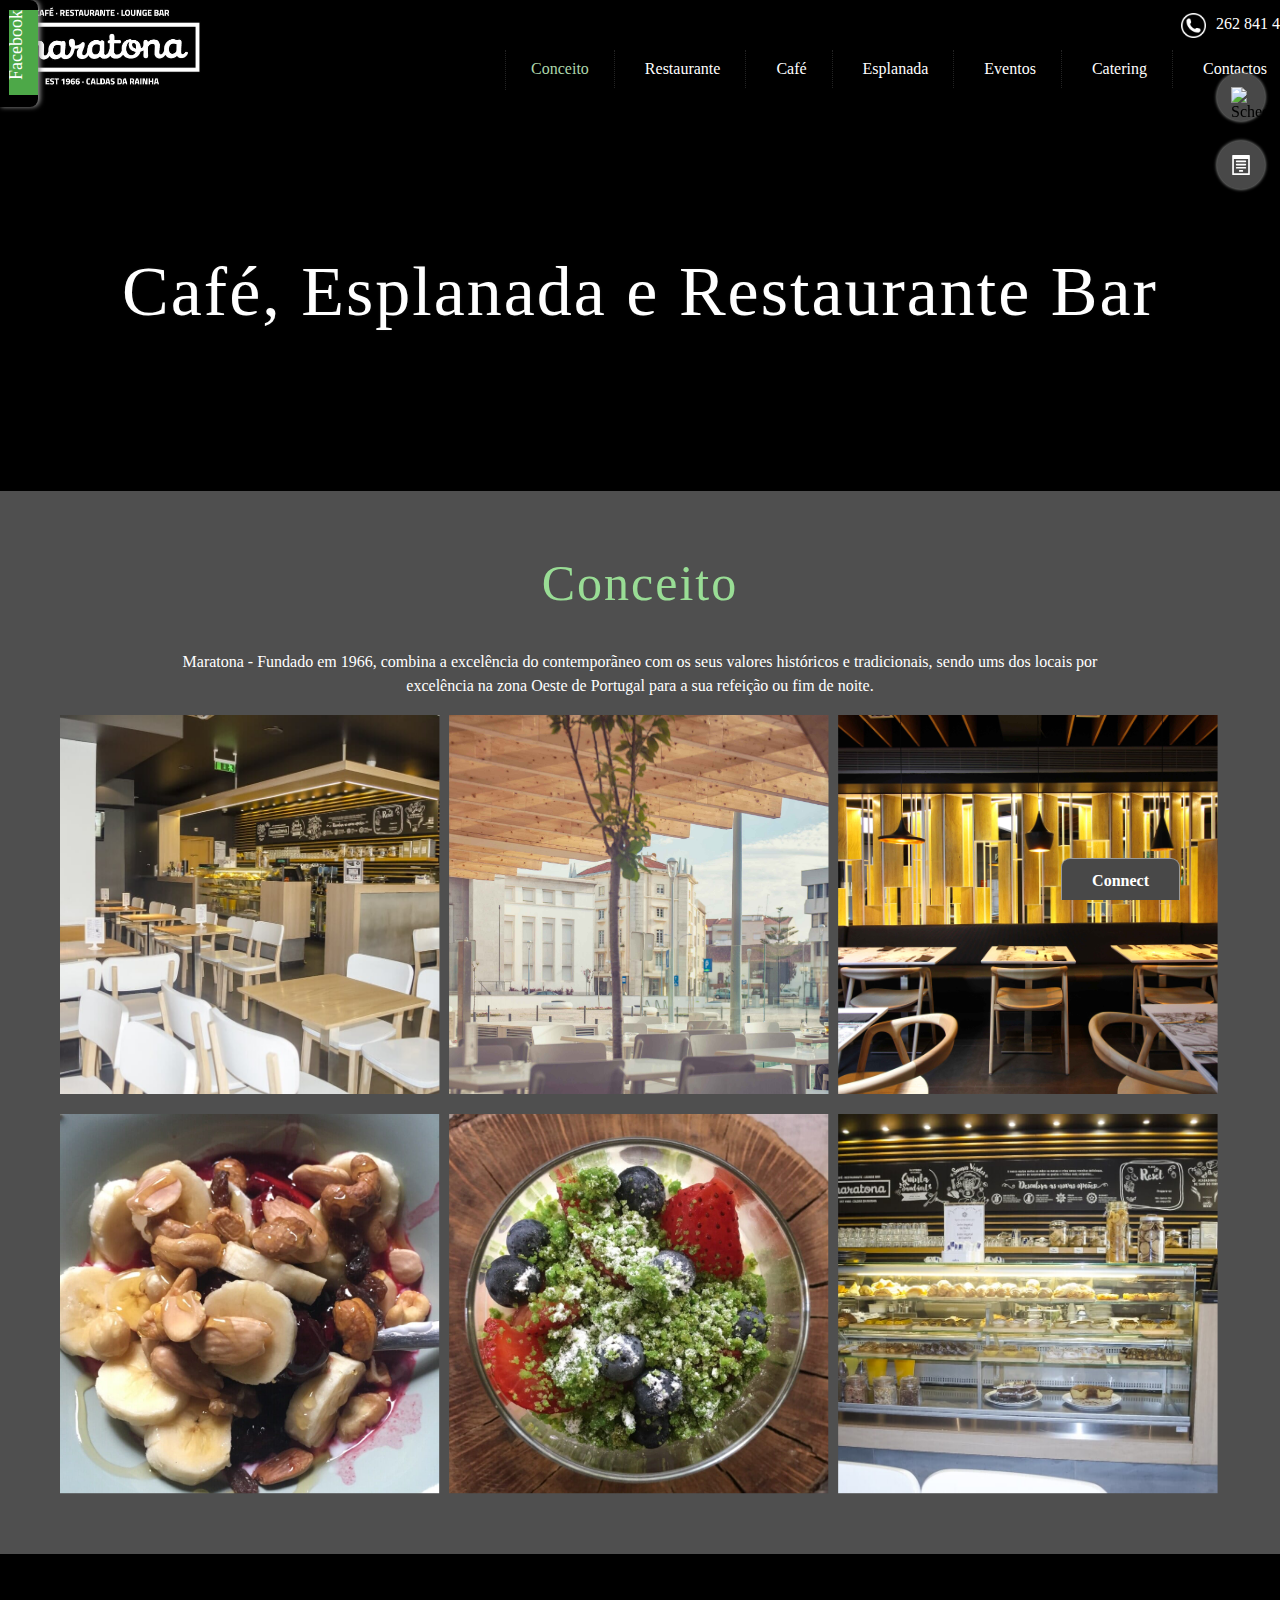
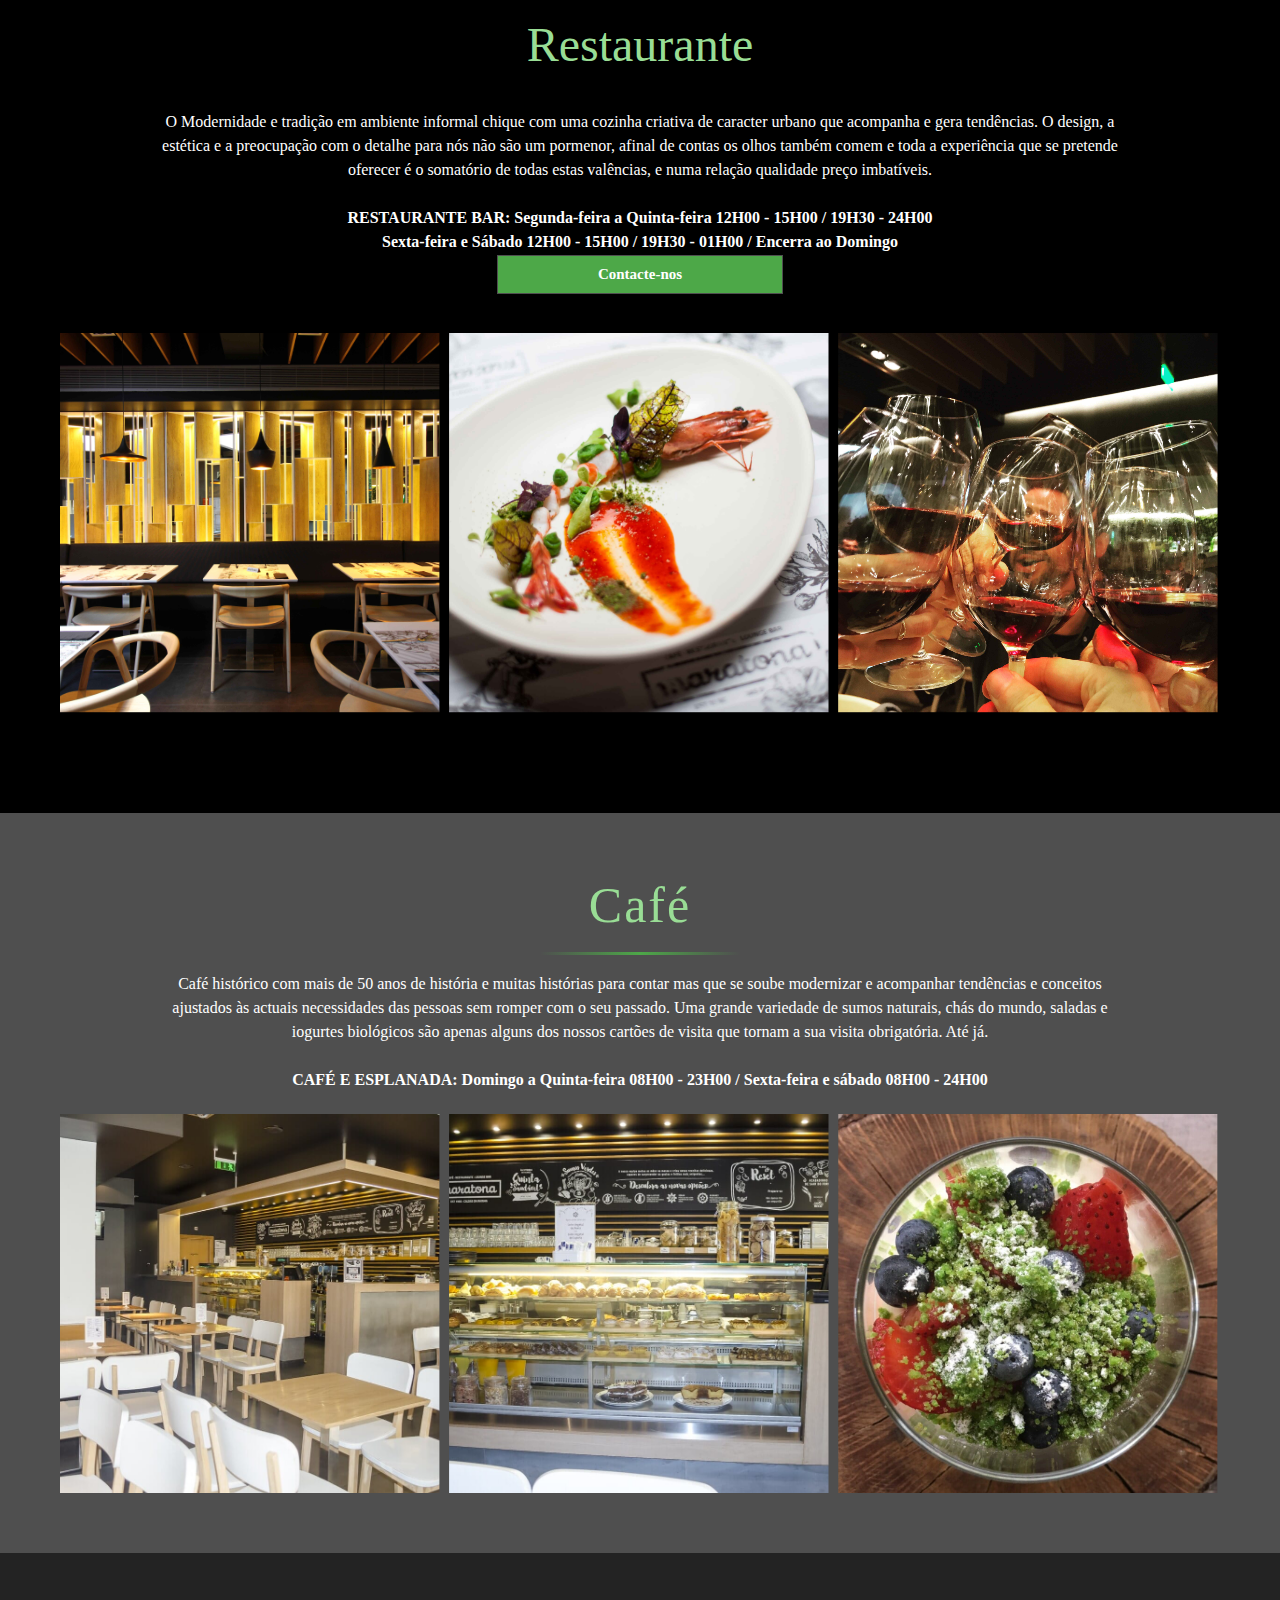
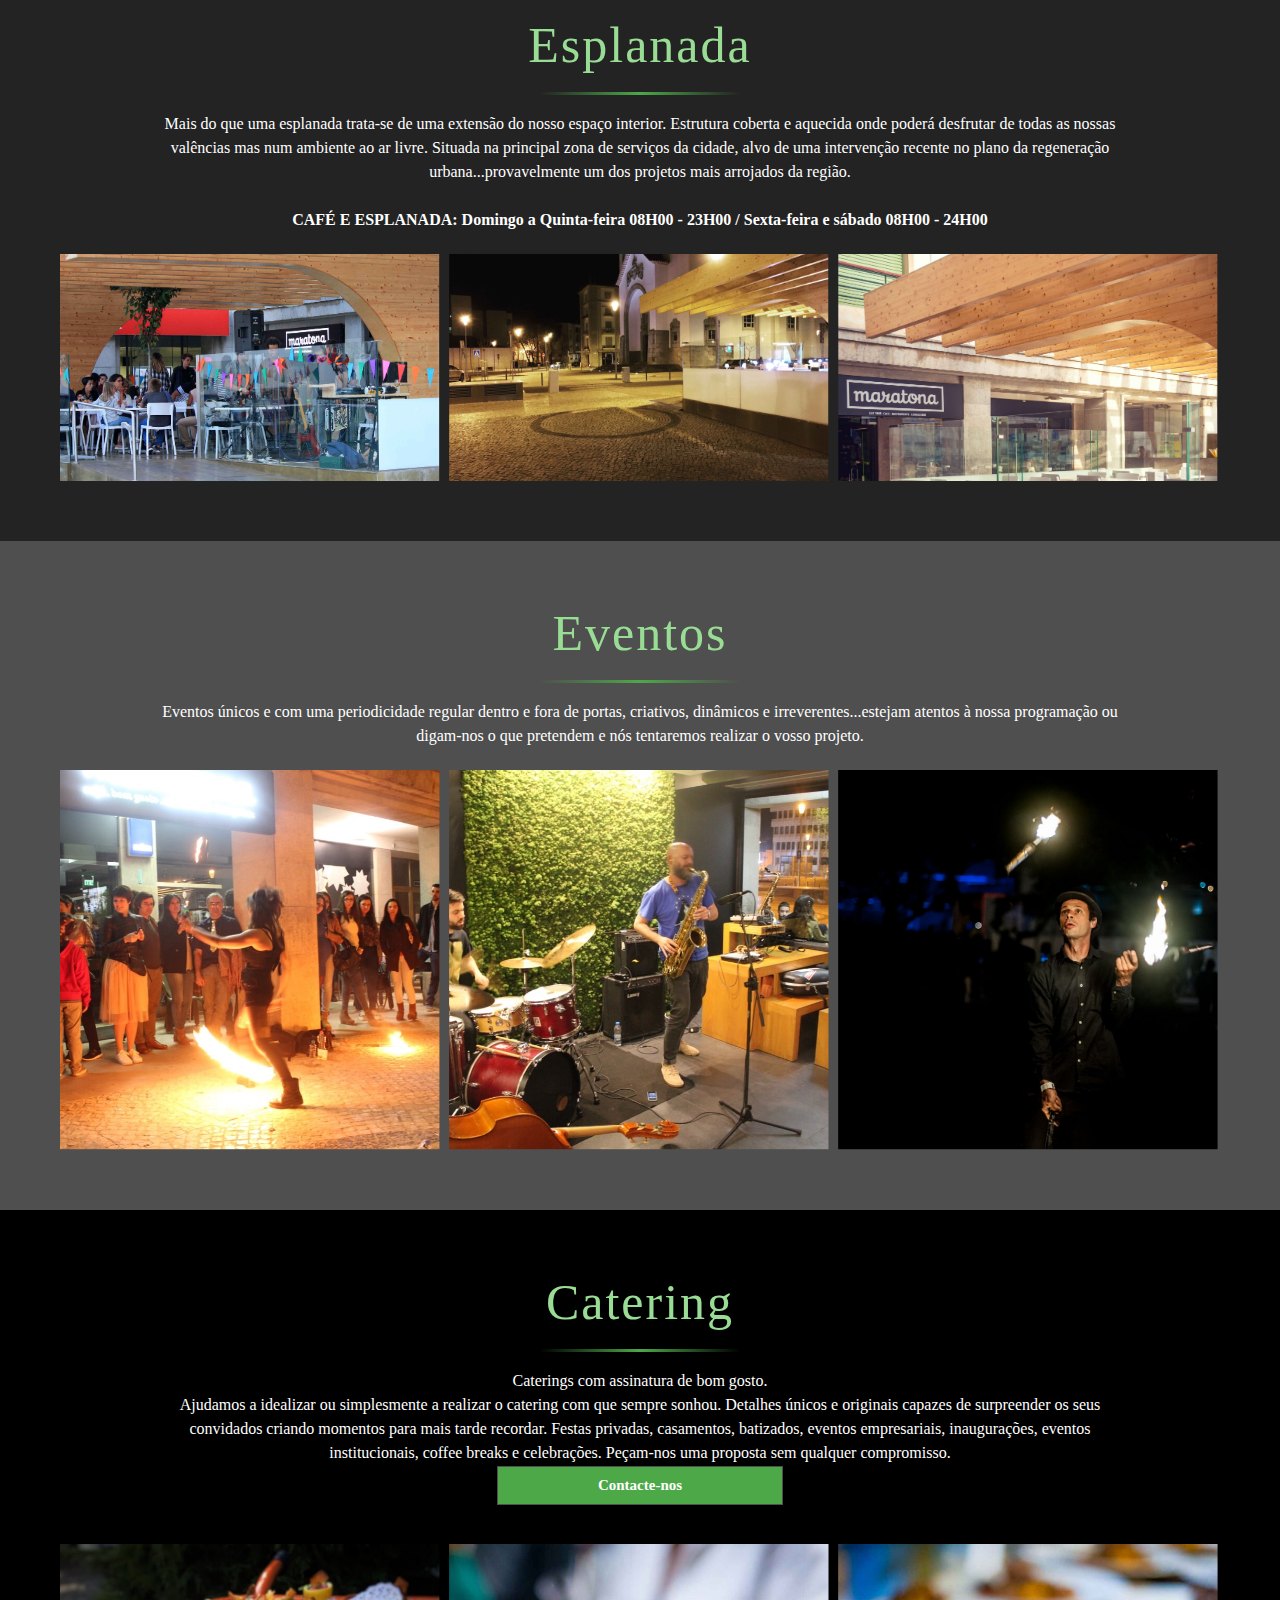
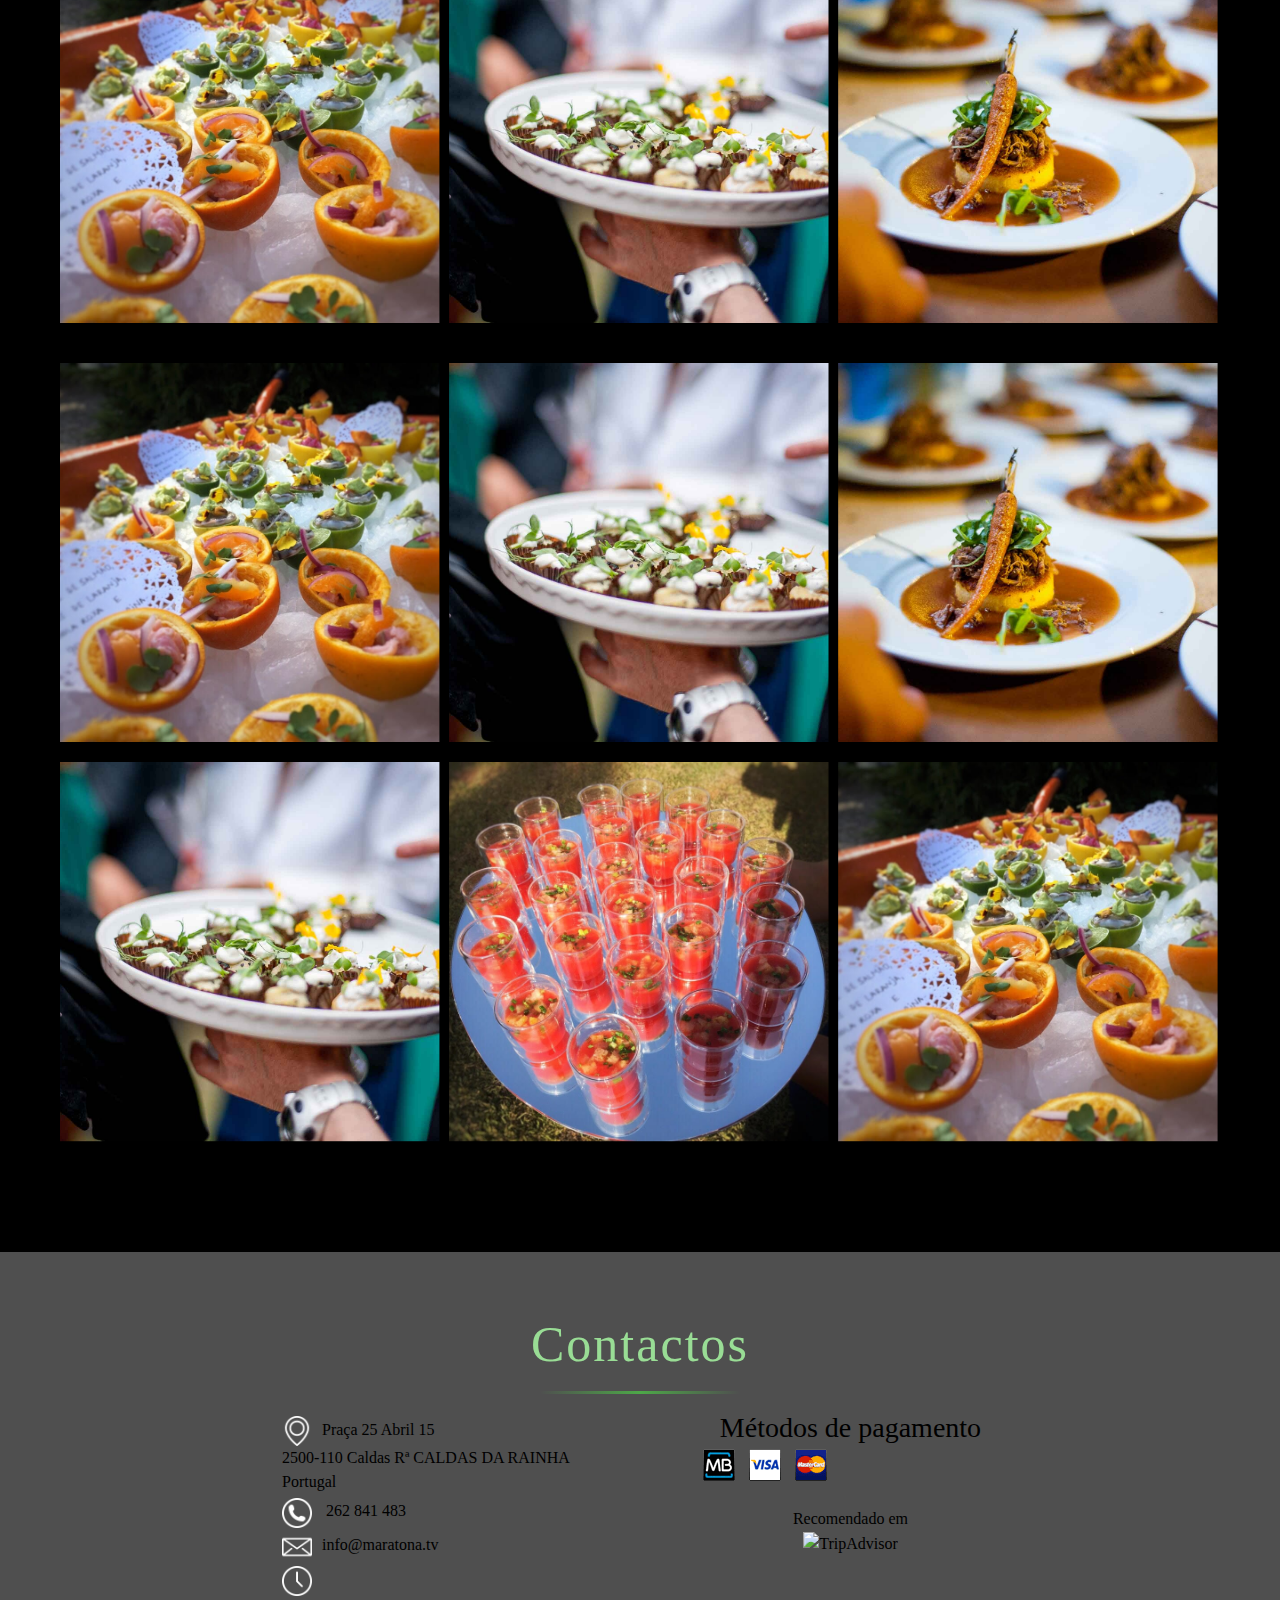
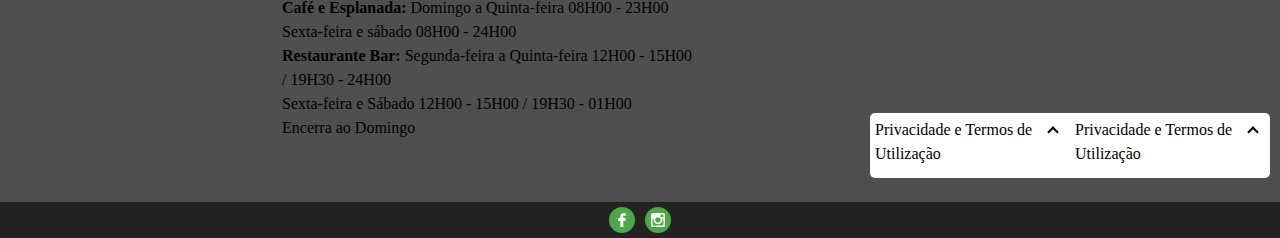
==== commit 569ab898: "v2.0" ====
--- a/index.html
+++ b/index.html
@@ -1,9 +1,9 @@
 <!DOCTYPE html>
-<!-- saved from url=(0029)https://www.maratona-cafe.pt/ -->
+<!-- saved from url=(0029)http://maratona.tv -->
 <html lang="pt" jstcache="0" style="height: 100%;"><head id="mobilehead"><meta http-equiv="Content-Type" content="text/html; charset=UTF-8"><style type="text/css">.gm-control-active img{box-sizing:content-box;pointer-events:none}.gm-control-active:hover img:nth-child(1),.gm-control-active:active img:nth-child(1),.gm-control-active:active img:nth-child(2){display:none}
-</style><link type="text/css" rel="stylesheet" href="./Café, Restaurante e Lounge nas Caldas da Rainha _ Maratona Café_files/css"><style type="text/css">.gm-ui-hover-effect{opacity:.7}.gm-ui-hover-effect:hover{opacity:1}
+</style><link type="text/css" rel="stylesheet" href="files/css"><style type="text/css">.gm-ui-hover-effect{opacity:.7}.gm-ui-hover-effect:hover{opacity:1}
 </style><style type="text/css">.gm-style .gm-style-cc span,.gm-style .gm-style-cc a,.gm-style .gm-style-mtc div{font-size:10px;box-sizing:border-box}
-</style><style type="text/css">@media print {  .gm-style .gmnoprint, .gmnoprint {    display:none  }}@media screen {  .gm-style .gmnoscreen, .gmnoscreen {    display:none  }}</style><script src="./Café, Restaurante e Lounge nas Caldas da Rainha _ Maratona Café_files/WidgetEmbed-restaurantWidgetWhite" async=""></script><script async="" src="./Café, Restaurante e Lounge nas Caldas da Rainha _ Maratona Café_files/analytics.js"></script><script type="text/javascript">
+</style><style type="text/css">@media print {  .gm-style .gmnoprint, .gmnoprint {    display:none  }}@media screen {  .gm-style .gmnoscreen, .gmnoscreen {    display:none  }}</style><script src="files/WidgetEmbed-restaurantWidgetWhite" async=""></script><script async="" src="files/analytics.js"></script><script type="text/javascript">
 (function(i,s,o,g,r,a,m){i['GoogleAnalyticsObject']=r;i[r]=i[r]||function(){
 (i[r].q=i[r].q||[]).push(arguments)},i[r].l=1*new Date();a=s.createElement(o),
 m=s.getElementsByTagName(o)[0];a.async=1;a.src=g;m.parentNode.insertBefore(a,m)
@@ -12,9 +12,9 @@
 ga('send', 'pageview');
 ga('require', 'displayfeatures');
 </script>
-<title>Café, Restaurante e Lounge nas Caldas da Rainha | Maratona Café</title><meta name="description" content="O espaço mais in das Caldas da Rainha! Café, Restaurante e Lounge, com esplanada, bom ambiente! Contacte-nos!"><meta name="keywords" content="cafe caldas rainha, bar caldas rainha, restaurante caldas rainha, catering caldas rainha, esplanada"><link rel="shortcut icon" href="https://www.maratona-cafe.pt/image.ashx?i=480276.png"><link rel="canonical" href="https://www.maratona-cafe.pt/"><script type="application/ld+json">
+<title>Café, Restaurante e Lounge nas Caldas da Rainha | Maratona Café</title><meta name="description" content="O espaço mais in das Caldas da Rainha! Café, Restaurante e Lounge, com esplanada, bom ambiente! Contacte-nos!"><meta name="keywords" content="cafe caldas rainha, bar caldas rainha, restaurante caldas rainha, catering caldas rainha, esplanada"><link rel="shortcut icon" href="http://maratona.tvimage.ashx?i=480276.png"><link rel="canonical" href="http://maratona.tv"><script type="application/ld+json">
 //<![CDATA[
-{"@context":"http://schema.org","@type":"Restaurant","name":"Maratona-Café-Restaurante-Catering","url":"https://www.maratona-cafe.pt","email":"info@maratona.tv","faxNumber":"","telephone":"262835343","address":{"@type":"PostalAddress","addressLocality ":"Caldas Rª, pt","addressRegion ":"CALDAS DA RAINHA","streetAddress":"Praça 25 Abril  15","postalCode ":"2500-110"},"logo":"https://www.maratona-cafe.pt/img/0476/936.jpg","image":"https://www.maratona-cafe.pt/img/0476/936.jpg","openingHours":"[\"Mon 08:00-00:00\",\"Tue 08:00-00:00\",\"Wed 08:00-00:00\",\"Thu 08:00-00:00\",\"Fri 08:00-01:00\",\"Sat 08:00-01:00\",\"Sun 08:00-23:00\"]","paymentAccepted":""}
+{"@context":"http://schema.org","@type":"Restaurant","name":"Maratona-Café-Restaurante-Catering","url":"https://www.maratona-cafe.pt","email":"info@maratona.tv","faxNumber":"","telephone":"262835343","address":{"@type":"PostalAddress","addressLocality ":"Caldas Rª, pt","addressRegion ":"CALDAS DA RAINHA","streetAddress":"Praça 25 Abril  15","postalCode ":"2500-110"},"logo":"http://maratona.tvimg/0476/936.jpg","image":"http://maratona.tvimg/0476/936.jpg","openingHours":"[\"Mon 08:00-00:00\",\"Tue 08:00-00:00\",\"Wed 08:00-00:00\",\"Thu 08:00-00:00\",\"Fri 08:00-01:00\",\"Sat 08:00-01:00\",\"Sun 08:00-23:00\"]","paymentAccepted":""}
 //]]>
 </script><style type="text/css"><!--
 @font-face {
@@ -5290,7 +5290,7 @@
 /*cart empty state*/
 </style><style type="text/css">#Header { margin: 0 auto; }
 #Footer { margin: 0 auto; }
-#Middle { margin: 0 auto; }</style><style type="text/css">@media screen and (max-width: 700px){}@media screen and (max-width: 320px){}</style><meta name="viewport" content="width=device-width, initial-scale=1"><style type="text/css">@media screen and (max-width: 700px){}@media screen and (max-width: 320px){}</style><link rel="stylesheet" href="./Café, Restaurante e Lounge nas Caldas da Rainha _ Maratona Café_files/engagerFooter.css">
+#Middle { margin: 0 auto; }</style><style type="text/css">@media screen and (max-width: 700px){}@media screen and (max-width: 320px){}</style><meta name="viewport" content="width=device-width, initial-scale=1"><style type="text/css">@media screen and (max-width: 700px){}@media screen and (max-width: 320px){}</style><link rel="stylesheet" href="files/engagerFooter.css">
 <style id="camilyo_palettes" type="text/css"><!--
 .plt_bg_10 {background-color: #ffffff}
 .plt_font_10 {color: #ffffff}
@@ -5387,7 +5387,7 @@
 .msgbody {background-repeat:no-repeat;background-color:#000;font-family:Raleway;font-size:16px;color:#000;line-height:150%;background-attachment: fixed;}.msgwebcontainer a {font-family:Raleway;}.msgwebcontainer a:hover {}.msgwebcontainer a:visited {}.msgwebcontainer a:active {}.msgwebcontainer h1 {font-size:70px;font-weight:normal;line-height:120%;font-family:Grand Hotel;letter-spacing:2px;}.msgwebcontainer h2 {color:#99dd95;font-size:50px;font-weight:normal;line-height:120%;font-family:Grand Hotel;letter-spacing:2px;}.msgwebcontainer h3 {font-size:48px;color:#99dd95;font-weight:normal;line-height:120%;font-family:Grand Hotel;font-style:normal;font-style-weight:Regular;}.msgwebcontainer h4 {color:#363636;font-size:46px;line-height:120%;font-family:Grand Hotel;font-style:normal;font-weight:normal;font-style-weight:Regular;}.msgwebcontainer h5 {color:#4da848;font-size:30px;font-weight:normal;line-height:140%;font-family:Grand Hotel;font-style:normal;font-style-weight:Regular;}.msgwebcontainer h6 {font-size:28px;text-align:left;font-style-weight:Regular;font-style:normal;font-weight:normal;font-family:Grand Hotel;}#msp39_HeaderInternal.HeaderInternal_wp_outer {min-height:40px;}#msp39_MainColumns .MainColumns_col_bg_0 {width:100%;}#msp39_MainColumns .MainColumns_col_box_0 {min-height:40px;width:100%;left:0%;}#msp39_FooterInternal.FooterInternal_wp_outer {min-height:40px;}page {background-repeat:no-repeat;background-color:#000;font-family:Raleway;font-size:16px;color:#000;line-height:150%;background-attachment: fixed;}.msgwebcontainer a {font-family:Raleway;}.msgwebcontainer a:hover {}.msgwebcontainer a:visited {}.msgwebcontainer a:active {}.msgwebcontainer h1 {font-size:70px;font-weight:normal;line-height:120%;font-family:Grand Hotel;letter-spacing:2px;}.msgwebcontainer h2 {color:#99dd95;font-size:50px;font-weight:normal;line-height:120%;font-family:Grand Hotel;letter-spacing:2px;}.msgwebcontainer h3 {font-size:48px;color:#99dd95;font-weight:normal;line-height:120%;font-family:Grand Hotel;font-style:normal;font-style-weight:Regular;}.msgwebcontainer h4 {color:#363636;font-size:46px;line-height:120%;font-family:Grand Hotel;font-style:normal;font-weight:normal;font-style-weight:Regular;}.msgwebcontainer h5 {color:#4da848;font-size:30px;font-weight:normal;line-height:140%;font-family:Grand Hotel;font-style:normal;font-style-weight:Regular;}.msgwebcontainer h6 {font-size:28px;text-align:left;font-style-weight:Regular;font-style:normal;font-weight:normal;font-family:Grand Hotel;}#msp39_MiddleExternal {min-height:40px;position:relative;z-index:1;background-color:#000;}#msp39_HeaderExternal {margin-top:0px;border-width:0;border-style:solid;border-color:#4f4f4f;background-color:#363636;}#msp39_FooterExternal {min-height:40px;padding-top:50px;}#msp39_Header {margin:0 auto;max-width:1200px;width:1200px;}#msp39_Middle {margin:0 auto;position:relative;max-width:1200px;width:1200px;}#msp39_Footer {margin:0 auto;max-width:1200px;width:1200px;}#msp39_Left {min-height:40px;}#msp39_Right {}#msp39_Content {min-height:40px;}#msp39_ContentTop {}#msp39_ContentBottom {}#msp39_Center {}msgbody svg {fill:#000;stroke:#000;}msgwebcontainer a:hover svg {fill:$REMOVE-STYLE$;stroke:$REMOVE-STYLE$;}msgwebcontainer h2 svg {fill:#99dd95;stroke:#99dd95;}msgwebcontainer h3 svg {fill:#99dd95;stroke:#99dd95;}msgwebcontainer h4 svg {fill:#363636;stroke:#363636;}msgwebcontainer h5 svg {fill:#4da848;stroke:#4da848;}page svg {fill:#000;stroke:#000;}msgcssalt2_.msgwebcontainer a:hover svg {fill:$REMOVE-STYLE$;stroke:$REMOVE-STYLE$;}msgcssalt6_.msgwebcontainer h2 svg {fill:#99dd95;stroke:#99dd95;}msgcssalt7_.msgwebcontainer h3 svg {fill:#99dd95;stroke:#99dd95;}msgcssalt8_.msgwebcontainer h4 svg {fill:#363636;stroke:#363636;}msgcssalt9_.msgwebcontainer h5 svg {fill:#4da848;stroke:#4da848;}#inc37_container1.inc37_container1_wp_outer {background-color:#000;}#inc37_columns1.inc37_columns1_wp_outer {margin-bottom:5px;}#inc37_columns1 .wp_all_column {}#inc37_columns1 .inc37_columns1_col_bg_1 {margin-left:0%;margin-right:2.525253%;width:75.07186%;}#inc37_columns1 .inc37_columns1_col_box_1 {width:75.07186%;margin-left:0%;margin-right:2.525253%;left:77.59711%;}#inc37_columns1 .inc37_columns1_col_0 {right:77.59711%;}#inc37_columns1 .inc37_columns1_col_bg_0 {margin-left:2.525253%;margin-right:0%;width:19.87764%;}#inc37_columns1 .inc37_columns1_col_box_0 {width:19.87764%;margin-left:2.525253%;margin-right:0%;left:77.59711%;}#inc37_logo1.inc37_logo1_wp_outer {text-align:center;width:200px;margin-left:20px;margin-right:auto;}#inc37_logo1 img {vertical-align:middle;width:100%;}#inc37_htmltext2.inc37_htmltext2_wp_outer {padding-left:2px;padding-right:2px;padding-top:2px;padding-bottom:2px;text-align:right;margin-top:10px;color:#fff;}#inc37_htmltext2 a:hover {color:#aed7ac;}#inc37_htmltext2 table {width:100%;}#inc37_htmltext2 td {border-width:1px;border-color:#000;border-style:solid;padding-left:3px;padding-right:3px;height:30px;}#inc37_htmltext2 ul {list-style-type:disc;}#inc37_htmltext2 ol {list-style-type:decimal;}#inc37_menucomp1.inc37_menucomp1_wp_outer {margin-top:10px;float:right;}#inc37_menucomp1 .inc37_menucomp1 {margin-left:auto;margin-right:auto;border-width:0px 0px 0px 1px;border-style:dotted;border-color:#232323;}#inc37_menucomp1 .inc37_menucomp1_item {padding-top:7px;padding-bottom:7px;padding-left:25px;padding-right:25px;margin-bottom:2px;margin-right:5px;color:#fff;border-width:0px 1px 0px 0px;border-style:dotted;border-color:#232323;}#inc37_menucomp1 .inc37_menucomp1_item:hover {color:#aed7ac;}#inc37_menucomp1 .inc37_menucomp1_subitem {padding-top:3px;padding-bottom:3px;padding-left:10px;padding-right:10px;background-color:#fff;color:#8c8c8c;margin-bottom:4px;}#inc37_menucomp1 .inc37_menucomp1_subitem:hover {color:#4da848;}#inc37_menucomp1 .inc37_menucomp1_selected {color:#aed7ac;}#inc37_menucomp1 .inc37_menucomp1_ico1 {float:left;}#inc37_menucomp1 .inc37_menucomp1_txt {padding-left:3px;padding-right:3px;line-height:55px;}#inc37_menucomp1 .inc37_menucomp1_ico2 {float:right;}#inc37_htmltext2.inc37_htmltext2_wp_outer svg {fill:#fff;stroke:#fff;}#inc37_htmltext2 a:hover svg {fill:#aed7ac;stroke:#aed7ac;}#inc37_menucomp1 .inc37_menucomp1_item svg {fill:#fff;stroke:#fff;}#inc37_menucomp1 .inc37_menucomp1_item:hover svg {fill:#aed7ac;stroke:#aed7ac;}#inc37_menucomp1 .inc37_menucomp1_subitem svg {fill:#8c8c8c;stroke:#8c8c8c;}#inc37_menucomp1 .inc37_menucomp1_subitem:hover svg {fill:#4da848;stroke:#4da848;}#inc37_menucomp1 .inc37_menucomp1_selected svg {fill:#aed7ac;stroke:#aed7ac;}#inc38_container1.inc38_container1_wp_outer {padding-top:60px;padding-bottom:60px;background-color:#4f4f4f;}#inc38_title1.inc38_title1_wp_outer {text-align:center;margin-bottom:5px;padding-left:2px;padding-right:2px;padding-top:2px;padding-bottom:2px;font-weight:bold;}#inc38_spacerline1.inc38_spacerline1_wp_outer {padding-top:10px;padding-botton:10px;margin-bottom:15px;width:200px;margin-left:auto;margin-right:auto;min-height:10px;}#inc38_freehtml2.inc38_freehtml2_wp_outer {height:400px;width:900px;margin-left:auto;margin-right:auto;margin-bottom:25px;}#inc38_columns1.inc38_columns1_wp_outer {margin-top:20px;width:60%;margin-left:auto;margin-right:auto;text-align:left;}#inc38_columns1 .wp_all_column {min-height:80px;}#inc38_columns1 .inc38_columns1_col_bg_1 {width:41.53%;}#inc38_columns1 .inc38_columns1_col_box_1 {min-height:80px;width:41.53%;left:41.53%;}#inc38_columns1 .inc38_columns1_col_0 {right:41.53%;}#inc38_columns1 .inc38_columns1_col_bg_0 {width:58.47%;}#inc38_columns1 .inc38_columns1_col_box_0 {min-height:80px;width:58.47%;left:41.53%;}#inc38_htmltext1.inc38_htmltext1_wp_outer {padding-left:2px;padding-right:2px;padding-top:2px;padding-bottom:2px;text-align:left;}#inc38_htmltext1 table {width:100%;}#inc38_htmltext1 td {border-width:1px;border-color:#000;border-style:solid;padding-left:3px;padding-right:3px;height:30px;}#inc38_htmltext1 ul {list-style-type:disc;}#inc38_htmltext1 ol {list-style-type:decimal;}#inc38_htmltext3.inc38_htmltext3_wp_outer {padding-left:2px;padding-right:2px;padding-top:2px;padding-bottom:2px;}#inc38_htmltext3 a:hover {color:#d5b161;}#inc38_htmltext3 table {width:100%;}#inc38_htmltext3 td {border-width:1px;border-color:#000;border-style:solid;padding-left:3px;padding-right:3px;height:30px;}#inc38_htmltext3 ul {list-style-type:disc;}#inc38_htmltext3 ol {list-style-type:decimal;}#inc38_htmltext4.inc38_htmltext4_wp_outer {padding-left:2px;padding-right:2px;padding-top:2px;padding-bottom:2px;text-align:left;}#inc38_htmltext4 a:hover {color:#aed7ac;}#inc38_htmltext4 table {width:100%;}#inc38_htmltext4 td {border-width:1px;border-color:#000;border-style:solid;padding-left:3px;padding-right:3px;height:30px;}#inc38_htmltext4 ul {list-style-type:disc;}#inc38_htmltext4 ol {list-style-type:decimal;}#inc38_htmltext5.inc38_htmltext5_wp_outer {padding-left:2px;padding-right:2px;padding-top:2px;padding-bottom:2px;text-align:left;}#inc38_htmltext5 a:hover {color:#d5b161;}#inc38_htmltext5 table {width:100%;}#inc38_htmltext5 td {border-width:1px;border-color:#000;border-style:solid;padding-left:3px;padding-right:3px;height:30px;}#inc38_htmltext5 ul {list-style-type:disc;}#inc38_htmltext5 ol {list-style-type:decimal;}#inc38_title2.inc38_title2_wp_outer {text-align:center;margin-bottom:5px;padding-left:2px;padding-right:2px;padding-top:2px;padding-bottom:2px;font-weight:bold;}#inc38_title2 .title {font-weight:normal;text-align:center;}#inc38_htmltext6.inc38_htmltext6_wp_outer {padding-left:2px;padding-right:2px;padding-top:2px;padding-bottom:2px;}#inc38_htmltext6 table {width:100%;}#inc38_htmltext6 td {border-width:1px;border-color:#000;border-style:solid;padding-left:3px;padding-right:3px;height:30px;}#inc38_htmltext6 ul {list-style-type:disc;}#inc38_htmltext6 ol {list-style-type:decimal;}#inc38_freehtml1.inc38_freehtml1_wp_outer {text-align:center;}#inc38_formcontainer1.inc38_formcontainer1_wp_outer {width:900px;min-height:100px;margin-left:auto;margin-right:auto;padding-top:50px;padding-bottom:20px;padding-left:40px;padding-right:40px;z-index:9999;border-width:0;border-style:solid;border-color:#000000;text-align:left;}#inc38_formcontainer1.inc38_formcontainer1_wp_outer input, #inc38_formcontainer1.inc38_formcontainer1_wp_outer select, #inc38_formcontainer1.inc38_formcontainer1_wp_outer textarea {min-height:45px;line-height:140%;font-size:16px;border-radius:0;box-sizing:border-box;-moz-box-sizing:border-box;-webkit-border-radius:0;background-color:#fff;border-width:1px;border-style:solid;border-color:#d5b161;-moz-border-radius:0;margin-bottom:10px;color:#4f4f4f;padding-left:10px;-webkit-box-sizing:border-box;}#inc38_formcontainer1 input.on_error, select.on_error {background-color:#e7b1b1;}#inc38_formcontainer1 .inc38_formcontainer1_msg {font-size:20px;text-align:center;color:#d5b161;line-height:130%;min-height:100px;}#inc38_formcontainer1 ::-webkit-input-placeholder {font-size:16px;color:#4f4f4f;}#inc38_inputsinglevalue1.inc38_inputsinglevalue1_wp_outer {width:100%;float:left;margin-top:3px;margin-bottom:3px;}#inc38_inputsinglevalue1 input.inc38_inputsinglevalue1_ipt {width:100%;}#inc38_inputsinglevalue2.inc38_inputsinglevalue2_wp_outer {width:100%;float:left;margin-top:3px;margin-bottom:3px;}#inc38_inputsinglevalue2 input.inc38_inputsinglevalue2_ipt {width:100%;}#inc38_inputsinglevalue3.inc38_inputsinglevalue3_wp_outer {width:100%;float:left;margin-top:3px;margin-bottom:3px;}#inc38_inputsinglevalue3 input.inc38_inputsinglevalue3_ipt {width:100%;}#inc38_inputsinglevalue4.inc38_inputsinglevalue4_wp_outer {width:100%;float:left;margin-top:3px;margin-bottom:3px;}#inc38_inputsinglevalue4 input.inc38_inputsinglevalue4_ipt, #inc38_inputsinglevalue4 textarea.inc38_inputsinglevalue4_ipt {height:150px;}#inc38_inputsinglevalue5.inc38_inputsinglevalue5_wp_outer {text-align:center;}#inc38_inputsinglevalue5 input.inc38_inputsinglevalue5_ipt {width:60%;background:none;background-color:#4da848;color:#fff;border-width:0;border-style:solid;border-color:#000000;}#inc38_inputsinglevalue5 input.inc38_inputsinglevalue5_ipt:hover {background-color:#3d8639;color:#fff;}#inc38_image1.inc38_image1_wp_outer {text-align:center;position:fixed;bottom:15px;right:15px;z-index:9999;}#inc38_image1 img {vertical-align:middle;width:25px;padding-top:10px;padding-bottom:10px;padding-left:10px;padding-right:10px;background-color:#4da848;border-radius:5px;-webkit-box-shadow:0 0 12px 0 #666;-moz-box-shadow:0 0 12px 0 #666;-webkit-border-radius:5px;-moz-border-radius:5px;box-shadow:0 0 12px 0 #666;}#inc38_image1 img:hover {background-color:#aed7ac;}#inc38_htmltext2.inc38_htmltext2_wp_outer {padding-left:2px;padding-right:2px;padding-top:10px;color:#aed7ac;text-align:center;margin-top:10px;min-height:10px;background-color:#232323;font-weight:normal;}#inc38_htmltext2 table {width:100%;}#inc38_htmltext2 td {border-width:1px;border-color:#000;border-style:solid;padding-left:3px;padding-right:3px;height:30px;}#inc38_htmltext2 ul {list-style-type:disc;}#inc38_htmltext2 ol {list-style-type:decimal;}#inc38_menucomp2.inc38_menucomp2_wp_outer {text-align:center;min-height:10px;background-color:#232323;padding-top:5px;padding-bottom:5px;}#inc38_menucomp2 .inc38_menucomp2 {text-align:center;margin-left:auto;margin-right:auto;}#inc38_menucomp2 .inc38_menucomp2_item {display:inline-block;margin-left:5px;margin-right:5px;-webkit-border-radius:500px;width:26px;-moz-border-radius:500px;background-color:#4da848;border-radius:500px;height:26px;text-align:center;}#inc38_menucomp2 .inc38_menucomp2_item:hover {background-color:#aed7ac;}#inc38_menucomp2 .inc38_menucomp2_item img {max-width:100%;max-height:100%;width:14px;}#inc38_formcontainer1 ::-moz-placeholder {font-size:16px;color:#4f4f4f;}#inc38_formcontainer1 :-moz-placeholder {font-size:16px;color:#4f4f4f;}#inc38_formcontainer1 :-ms-input-placeholder {font-size:16px;color:#4f4f4f;}#inc38_htmltext3 a:hover svg {fill:#d5b161;stroke:#d5b161;}#inc38_htmltext4 a:hover svg {fill:#aed7ac;stroke:#aed7ac;}#inc38_htmltext5 a:hover svg {fill:#d5b161;stroke:#d5b161;}#inc38_formcontainer1.inc38_formcontainer1_wp_outer input, #inc38_formcontainer1.inc38_formcontainer1_wp_outer select, #inc38_formcontainer1.inc38_formcontainer1_wp_outer textarea svg {fill:#4f4f4f;stroke:#4f4f4f;}#inc38_formcontainer1 .inc38_formcontainer1_msg svg {fill:#d5b161;stroke:#d5b161;}#inc38_formcontainer1 ::-webkit-input-placeholder svg {fill:#4f4f4f;stroke:#4f4f4f;}#inc38_inputsinglevalue1 input.inc38_inputsinglevalue1_ipt svg {fill:$REMOVE-STYLE$;stroke:$REMOVE-STYLE$;}#inc38_inputsinglevalue5 input.inc38_inputsinglevalue5_ipt svg {fill:#fff;stroke:#fff;}#inc38_inputsinglevalue5 input.inc38_inputsinglevalue5_ipt:hover svg {fill:#fff;stroke:#fff;}#inc38_htmltext2.inc38_htmltext2_wp_outer svg {fill:#aed7ac;stroke:#aed7ac;}.msgbody{ direction: ltr; text-align: left; }h1{ text-shadow: 0px 0px 3px #111 ;}
  --></style><style id="camilyo_page_28" type="text/css"><!--
 #page28_tabpanel1.tabpanel1_wp_outer {text-align:center;-webkit-box-shadow:2px 2px 4px 0 #666;-moz-box-shadow:2px 2px 4px 0 #666;box-shadow:2px 2px 4px 0 #666;}#page28_tabpanel1 .page28_tabpanel1_panel {background-color:#000;}#page28_tabpanel1 .page28_tabpanel1_tab {background-color:#4da848;}#page28_container3.container3_wp_outer {background-image: url(/img/0509/095.jpg?sitetimestamp=636746980860000000);background-repeat:no-repeat;background-position:center bottom;background-size:cover;padding-top:150px;padding-bottom:150px;-webkit-box-shadow:inset 0 0 0 5000px rgba(0,0,0,0.30);-moz-box-shadow:inset 0 0 0 5000px rgba(0,0,0,0.30);bgcolor-transparency:70;background-color:rgba(0,0,0,0.30);box-shadow:inset 0 0 0 5000px rgba(0,0,0,0.30);background-attachment: scroll;}#page28_title3.title3_wp_outer {text-align:center;margin-bottom:5px;padding-left:2px;padding-right:2px;padding-top:2px;padding-bottom:2px;font-weight:bold;}#page28_title3 .title {color:#fff;}#page28_container5.container5_wp_outer {background-color:#4f4f4f;padding-top:60px;padding-bottom:60px;padding-left:20px;padding-right:20px;}#page28_title5.title5_wp_outer {text-align:center;margin-bottom:5px;padding-left:2px;padding-right:2px;padding-top:2px;padding-bottom:2px;font-weight:normal;min-height:20px;}#page28_title5 .title {}#page28_spacerline4.spacerline4_wp_outer {padding-top:10px;padding-botton:10px;margin-bottom:15px;width:200px;margin-left:auto;margin-right:auto;min-height:10px;}#page28_htmltext7.htmltext7_wp_outer {padding-left:2px;padding-right:2px;padding-top:2px;padding-bottom:2px;width:85%;margin-left:auto;margin-right:auto;margin-bottom:15px;}#page28_htmltext7 table {width:100%;}#page28_htmltext7 td {border-width:1px;border-color:#000;border-style:solid;padding-left:3px;padding-right:3px;height:30px;}#page28_htmltext7 ul {list-style-type:disc;}#page28_htmltext7 ol {list-style-type:decimal;}#page28_newgallery7 .page28_newgallery7_container_inner {margin-left:auto;margin-right:auto;}#page28_newgallery7 .page28_newgallery7_content_container {padding-top:10px;padding-bottom:10px;padding-left:10px;padding-right:10px;}#page28_newgallery7 .page28_newgallery7_textitem {text-align:center;margin-bottom:2px;color:#2d2d2d;}#page28_newgallery7 .page28_newgallery7_item {padding-left:3px;padding-right:3px;padding-top:3px;padding-bottom:3px;background-color:#ededed;border-color:#8a8a8a;border-style:solid;border-width:1px;margin-left:20px;margin-right:20px;margin-top:20px;margin-bottom:20px;}#page28_newgallery7 .page28_newgallery7_grid_item {box-shadow:0 1px 3px 0 rgba(0, 0, 0, 0.329412);-moz-box-shadow:0 1px 3px 0 rgba(0, 0, 0, 0.329412);-webkit-box-shadow:0 1px 3px 0 rgba(0, 0, 0, 0.329412);}#page28_newgallery2.newgallery2_wp_outer {margin-left:auto;margin-right:auto;margin-top:20px;}#page28_newgallery2 .page28_newgallery2_container_inner {margin-left:auto;margin-right:auto;}#page28_newgallery2 .page28_newgallery2_content_container {padding-top:10px;padding-bottom:10px;padding-left:10px;padding-right:10px;}#page28_newgallery2 .page28_newgallery2_textitem {text-align:center;margin-bottom:2px;color:#2d2d2d;}#page28_newgallery2 .page28_newgallery2_item {padding-left:3px;padding-right:3px;padding-top:3px;padding-bottom:3px;background-color:#ededed;border-color:#8a8a8a;border-style:solid;border-width:1px;margin-left:20px;margin-right:20px;margin-top:20px;margin-bottom:20px;}#page28_newgallery2 .page28_newgallery2_grid_item {box-shadow:0 1px 3px 0 rgba(0, 0, 0, 0.329412);-moz-box-shadow:0 1px 3px 0 rgba(0, 0, 0, 0.329412);-webkit-box-shadow:0 1px 3px 0 rgba(0, 0, 0, 0.329412);}#page28_container1.container1_wp_outer {min-height:300px;background-color:#000;padding-top:60px;padding-bottom:60px;padding-left:20px;padding-right:20px;}#page28_title1.title1_wp_outer {text-align:center;margin-bottom:5px;padding-left:2px;padding-right:2px;padding-top:2px;padding-bottom:2px;font-weight:normal;min-height:20px;}#page28_title1 .title {font-size:48px;}#page28_spacerline2.spacerline2_wp_outer {padding-top:10px;padding-botton:10px;margin-bottom:15px;width:200px;margin-left:auto;margin-right:auto;min-height:10px;}#page28_htmltext1.htmltext1_wp_outer {padding-left:2px;padding-right:2px;padding-top:2px;padding-bottom:2px;width:85%;margin-left:auto;margin-right:auto;}#page28_htmltext1 table {width:100%;}#page28_htmltext1 td {border-width:1px;border-color:#000;border-style:solid;padding-left:3px;padding-right:3px;height:30px;}#page28_htmltext1 ul {list-style-type:disc;}#page28_htmltext1 ol {list-style-type:decimal;}#page28_columns4.columns4_wp_outer {margin-top:50px;margin-bottom:30px;}#page28_columns4 .wp_all_column {min-height:10px;}#page28_columns4 .columns4_col_bg_2 {width:33.33333%;}#page28_columns4 .columns4_col_box_2 {min-height:10px;width:33.33333%;left:66.66666%;}#page28_columns4 .columns4_col_1 {right:33.33333%;}#page28_columns4 .columns4_col_bg_1 {width:33.33334%;}#page28_columns4 .columns4_col_box_1 {min-height:10px;width:33.33334%;left:66.66666%;}#page28_columns4 .columns4_col_0 {right:33.33334%;}#page28_columns4 .columns4_col_bg_0 {width:33.33334%;}#page28_columns4 .columns4_col_box_0 {min-height:10px;width:33.33334%;left:66.66666%;}#page28_title10.title10_wp_outer {text-align:center;margin-bottom:5px;padding-left:2px;padding-right:2px;padding-top:2px;padding-bottom:2px;font-weight:bold;}#page28_title10 .title {}#page28_spacerline13.spacerline13_wp_outer {padding-top:10px;padding-botton:10px;margin-bottom:15px;width:200px;margin-left:auto;margin-right:auto;min-height:10px;}#page28_title11.title11_wp_outer {text-align:center;margin-bottom:5px;padding-left:2px;padding-right:2px;padding-top:2px;padding-bottom:2px;font-weight:bold;}#page28_title11 .title {}#page28_spacerline15.spacerline15_wp_outer {padding-top:10px;padding-botton:10px;margin-bottom:15px;width:200px;margin-left:auto;margin-right:auto;min-height:10px;}#page28_title16.title16_wp_outer {text-align:center;margin-bottom:5px;padding-left:2px;padding-right:2px;padding-top:2px;padding-bottom:2px;font-weight:bold;}#page28_title16 .title {}#page28_spacerline16.spacerline16_wp_outer {padding-top:10px;padding-botton:10px;margin-bottom:15px;width:200px;margin-left:auto;margin-right:auto;min-height:10px;}#page28_columns5.columns5_wp_outer {margin-bottom:30px;}#page28_columns5 .wp_all_column {min-height:20px;}#page28_columns5 .columns5_col_bg_4 {width:20%;}#page28_columns5 .columns5_col_box_4 {min-height:20px;width:20%;left:80%;}#page28_columns5 .columns5_col_3 {right:20%;}#page28_columns5 .columns5_col_bg_3 {width:20%;}#page28_columns5 .columns5_col_box_3 {min-height:20px;width:20%;left:80%;}#page28_columns5 .columns5_col_2 {right:20%;}#page28_columns5 .columns5_col_bg_2 {width:20%;}#page28_columns5 .columns5_col_box_2 {min-height:20px;width:20%;left:80%;}#page28_columns5 .columns5_col_1 {right:20%;}#page28_columns5 .columns5_col_bg_1 {width:20%;}#page28_columns5 .columns5_col_box_1 {min-height:20px;width:20%;left:80%;}#page28_columns5 .columns5_col_0 {right:20%;}#page28_columns5 .columns5_col_bg_0 {width:20%;}#page28_columns5 .columns5_col_box_0 {min-height:20px;width:20%;left:80%;}#page28_title28.title28_wp_outer {text-align:center;margin-bottom:5px;padding-left:2px;padding-right:2px;padding-top:2px;padding-bottom:2px;font-weight:bold;}#page28_title28 .title {}#page28_spacerline28.spacerline28_wp_outer {padding-top:10px;padding-botton:10px;margin-bottom:15px;width:200px;margin-left:auto;margin-right:auto;min-height:10px;}#page28_title19.title19_wp_outer {text-align:center;margin-bottom:5px;padding-left:2px;padding-right:2px;padding-top:2px;padding-bottom:2px;font-weight:bold;}#page28_title19 .title {}#page28_spacerline19.spacerline19_wp_outer {padding-top:10px;padding-botton:10px;margin-bottom:15px;width:200px;margin-left:auto;margin-right:auto;min-height:10px;}#page28_button1.button1_wp_outer {text-align:center;margin-bottom:40px;}#page28_button1 .page28_button1_container {color:#fff;text-align:center;border:none;padding-left:100px;padding-right:100px;background-color:#4da848;border-radius:0;font-size:15px;box-shadow:0 0 0 1px #4f4f4f;padding-top:10px;padding-bottom:10px;font-weight:bold;-webkit-box-shadow:0 0 0 1px #4f4f4f;-moz-box-shadow:0 0 0 1px #4f4f4f;-webkit-border-radius:0;-moz-border-radius:0;}#page28_button1 .page28_button1_container:hover {background-color:#3d8639;color:#fff;}#page28_newgallery1.newgallery1_wp_outer {margin-bottom:40px;margin-left:auto;margin-right:auto;margin-top:20px;}#page28_newgallery1 .page28_newgallery1_container_inner {margin-left:auto;margin-right:auto;}#page28_newgallery1 .page28_newgallery1_content_container {padding-top:10px;padding-bottom:10px;padding-left:10px;padding-right:10px;}#page28_newgallery1 .page28_newgallery1_textitem {text-align:center;margin-bottom:2px;color:#2d2d2d;}#page28_newgallery1 .page28_newgallery1_item {padding-left:3px;padding-right:3px;padding-top:3px;padding-bottom:3px;background-color:#ededed;border-color:#8a8a8a;border-style:solid;border-width:1px;margin-left:20px;margin-right:20px;margin-top:20px;margin-bottom:20px;}#page28_newgallery1 .page28_newgallery1_grid_item {box-shadow:0 1px 3px 0 rgba(0, 0, 0, 0.329412);-moz-box-shadow:0 1px 3px 0 rgba(0, 0, 0, 0.329412);-webkit-box-shadow:0 1px 3px 0 rgba(0, 0, 0, 0.329412);}#page28_container6.container6_wp_outer {min-height:300px;background-color:#4f4f4f;padding-top:60px;padding-bottom:60px;padding-left:20px;padding-right:20px;}#page28_title6.title6_wp_outer {text-align:center;margin-bottom:5px;padding-left:2px;padding-right:2px;padding-top:2px;padding-bottom:2px;font-weight:normal;min-height:20px;}#page28_title6 .title {}#page28_spacerline1.spacerline1_wp_outer {padding-top:10px;padding-botton:10px;margin-bottom:15px;width:200px;margin-left:auto;margin-right:auto;min-height:10px;}#page28_htmltext5.htmltext5_wp_outer {padding-left:2px;padding-right:2px;padding-top:2px;padding-bottom:2px;width:85%;margin-left:auto;margin-right:auto;text-align:center;}#page28_htmltext5 table {width:100%;}#page28_htmltext5 td {border-width:1px;border-color:#000;border-style:solid;padding-left:3px;padding-right:3px;height:30px;}#page28_htmltext5 ul {list-style-type:disc;}#page28_htmltext5 ol {list-style-type:decimal;}#page28_columns6.columns6_wp_outer {margin-top:50px;margin-bottom:30px;}#page28_columns6 .wp_all_column {min-height:10px;}#page28_columns6 .columns6_col_bg_3 {width:25%;}#page28_columns6 .columns6_col_box_3 {min-height:10px;width:25%;left:75%;}#page28_columns6 .columns6_col_2 {right:25%;}#page28_columns6 .columns6_col_bg_2 {width:25%;}#page28_columns6 .columns6_col_box_2 {min-height:10px;width:25%;left:75%;}#page28_columns6 .columns6_col_1 {right:25%;}#page28_columns6 .columns6_col_bg_1 {width:25%;}#page28_columns6 .columns6_col_box_1 {min-height:10px;width:25%;left:75%;}#page28_columns6 .columns6_col_0 {right:25%;}#page28_columns6 .columns6_col_bg_0 {width:25%;}#page28_columns6 .columns6_col_box_0 {min-height:10px;width:25%;left:75%;}#page28_title7.title7_wp_outer {text-align:center;margin-bottom:5px;padding-left:2px;padding-right:2px;padding-top:2px;padding-bottom:2px;font-weight:bold;}#page28_title7 .title {}#page28_spacerline6.spacerline6_wp_outer {padding-top:10px;padding-botton:10px;margin-bottom:15px;width:200px;margin-left:auto;margin-right:auto;min-height:10px;}#page28_title8.title8_wp_outer {text-align:center;margin-bottom:5px;padding-left:2px;padding-right:2px;padding-top:2px;padding-bottom:2px;font-weight:bold;}#page28_title8 .title {}#page28_spacerline8.spacerline8_wp_outer {padding-top:10px;padding-botton:10px;margin-bottom:15px;width:200px;margin-left:auto;margin-right:auto;min-height:10px;}#page28_title12.title12_wp_outer {text-align:center;margin-bottom:5px;padding-left:2px;padding-right:2px;padding-top:2px;padding-bottom:2px;font-weight:bold;}#page28_title12 .title {}#page28_spacerline9.spacerline9_wp_outer {padding-top:10px;padding-botton:10px;margin-bottom:15px;width:200px;margin-left:auto;margin-right:auto;min-height:10px;}#page28_title17.title17_wp_outer {text-align:center;margin-bottom:5px;padding-left:2px;padding-right:2px;padding-top:2px;padding-bottom:2px;font-weight:bold;}#page28_title17 .title {}#page28_spacerline10.spacerline10_wp_outer {padding-top:10px;padding-botton:10px;margin-bottom:15px;width:200px;margin-left:auto;margin-right:auto;min-height:10px;}#page28_newgallery6.newgallery6_wp_outer {margin-left:auto;margin-right:auto;margin-top:20px;}#page28_newgallery6 .page28_newgallery6_container_inner {margin-left:auto;margin-right:auto;}#page28_newgallery6 .page28_newgallery6_content_container {padding-top:10px;padding-bottom:10px;padding-left:10px;padding-right:10px;}#page28_newgallery6 .page28_newgallery6_textitem {text-align:center;margin-bottom:2px;color:#2d2d2d;}#page28_newgallery6 .page28_newgallery6_item {padding-left:3px;padding-right:3px;padding-top:3px;padding-bottom:3px;background-color:#ededed;border-color:#8a8a8a;border-style:solid;border-width:1px;margin-left:20px;margin-right:20px;margin-top:20px;margin-bottom:20px;}#page28_newgallery6 .page28_newgallery6_grid_item {box-shadow:0 1px 3px 0 rgba(0, 0, 0, 0.329412);-moz-box-shadow:0 1px 3px 0 rgba(0, 0, 0, 0.329412);-webkit-box-shadow:0 1px 3px 0 rgba(0, 0, 0, 0.329412);}#page28_container4.container4_wp_outer {min-height:300px;background-color:#232323;padding-top:60px;padding-bottom:60px;padding-left:20px;padding-right:20px;}#page28_title2.title2_wp_outer {text-align:center;margin-bottom:5px;padding-left:2px;padding-right:2px;padding-top:2px;padding-bottom:2px;font-weight:normal;min-height:20px;}#page28_title2 .title {}#page28_spacerline3.spacerline3_wp_outer {padding-top:10px;padding-botton:10px;margin-bottom:15px;width:200px;margin-left:auto;margin-right:auto;min-height:10px;}#page28_htmltext2.htmltext2_wp_outer {padding-left:2px;padding-right:2px;padding-top:2px;padding-bottom:2px;width:85%;margin-left:auto;margin-right:auto;}#page28_htmltext2 table {width:100%;}#page28_htmltext2 td {border-width:1px;border-color:#000;border-style:solid;padding-left:3px;padding-right:3px;height:30px;}#page28_htmltext2 ul {list-style-type:disc;}#page28_htmltext2 ol {list-style-type:decimal;}#page28_columns7.columns7_wp_outer {margin-top:50px;margin-bottom:30px;}#page28_columns7 .wp_all_column {min-height:10px;}#page28_columns7 .columns7_col_bg_3 {width:25%;}#page28_columns7 .columns7_col_box_3 {min-height:10px;width:25%;left:75%;}#page28_columns7 .columns7_col_2 {right:25%;}#page28_columns7 .columns7_col_bg_2 {width:25%;}#page28_columns7 .columns7_col_box_2 {min-height:10px;width:25%;left:75%;}#page28_columns7 .columns7_col_1 {right:25%;}#page28_columns7 .columns7_col_bg_1 {width:25%;}#page28_columns7 .columns7_col_box_1 {min-height:10px;width:25%;left:75%;}#page28_columns7 .columns7_col_0 {right:25%;}#page28_columns7 .columns7_col_bg_0 {width:25%;}#page28_columns7 .columns7_col_box_0 {min-height:10px;width:25%;left:75%;}#page28_title13.title13_wp_outer {text-align:center;margin-bottom:5px;padding-left:2px;padding-right:2px;padding-top:2px;padding-bottom:2px;font-weight:bold;}#page28_title13 .title {}#page28_spacerline11.spacerline11_wp_outer {padding-top:10px;padding-botton:10px;margin-bottom:15px;width:200px;margin-left:auto;margin-right:auto;min-height:10px;}#page28_title14.title14_wp_outer {text-align:center;margin-bottom:5px;padding-left:2px;padding-right:2px;padding-top:2px;padding-bottom:2px;font-weight:bold;}#page28_title14 .title {}#page28_spacerline12.spacerline12_wp_outer {padding-top:10px;padding-botton:10px;margin-bottom:15px;width:200px;margin-left:auto;margin-right:auto;min-height:10px;}#page28_title15.title15_wp_outer {text-align:center;margin-bottom:5px;padding-left:2px;padding-right:2px;padding-top:2px;padding-bottom:2px;font-weight:bold;}#page28_title15 .title {}#page28_spacerline14.spacerline14_wp_outer {padding-top:10px;padding-botton:10px;margin-bottom:15px;width:200px;margin-left:auto;margin-right:auto;min-height:10px;}#page28_title18.title18_wp_outer {text-align:center;margin-bottom:5px;padding-left:2px;padding-right:2px;padding-top:2px;padding-bottom:2px;font-weight:bold;}#page28_title18 .title {}#page28_spacerline18.spacerline18_wp_outer {padding-top:10px;padding-botton:10px;margin-bottom:15px;width:200px;margin-left:auto;margin-right:auto;min-height:10px;}#page28_newgallery3.newgallery3_wp_outer {margin-left:auto;margin-right:auto;margin-top:20px;}#page28_newgallery3 .page28_newgallery3_container_inner {margin-left:auto;margin-right:auto;}#page28_newgallery3 .page28_newgallery3_content_container {padding-top:10px;padding-bottom:10px;padding-left:10px;padding-right:10px;}#page28_newgallery3 .page28_newgallery3_textitem {text-align:center;margin-bottom:2px;color:#2d2d2d;}#page28_newgallery3 .page28_newgallery3_item {padding-left:3px;padding-right:3px;padding-top:3px;padding-bottom:3px;background-color:#ededed;border-color:#8a8a8a;border-style:solid;border-width:1px;margin-left:20px;margin-right:20px;margin-top:20px;margin-bottom:20px;}#page28_newgallery3 .page28_newgallery3_grid_item {box-shadow:0 1px 3px 0 rgba(0, 0, 0, 0.329412);-moz-box-shadow:0 1px 3px 0 rgba(0, 0, 0, 0.329412);-webkit-box-shadow:0 1px 3px 0 rgba(0, 0, 0, 0.329412);}#page28_container8.container8_wp_outer {min-height:300px;background-color:#4f4f4f;padding-top:60px;padding-bottom:60px;padding-left:20px;padding-right:20px;}#page28_title9.title9_wp_outer {text-align:center;margin-bottom:5px;padding-left:2px;padding-right:2px;padding-top:2px;padding-bottom:2px;font-weight:bold;}#page28_title9 .title {}#page28_spacerline5.spacerline5_wp_outer {padding-top:10px;padding-botton:10px;margin-bottom:15px;width:200px;margin-left:auto;margin-right:auto;min-height:10px;}#page28_htmltext3.htmltext3_wp_outer {padding-left:2px;padding-right:2px;padding-top:2px;padding-bottom:2px;width:85%;margin-left:auto;margin-right:auto;text-align:center;}#page28_htmltext3 table {width:100%;}#page28_htmltext3 td {border-width:1px;border-color:#000;border-style:solid;padding-left:3px;padding-right:3px;height:30px;}#page28_htmltext3 ul {list-style-type:disc;}#page28_htmltext3 ol {list-style-type:decimal;}#page28_newgallery4.newgallery4_wp_outer {margin-left:auto;margin-right:auto;margin-top:20px;}#page28_newgallery4 .page28_newgallery4_container_inner {margin-left:auto;margin-right:auto;}#page28_newgallery4 .page28_newgallery4_content_container {padding-top:10px;padding-bottom:10px;padding-left:10px;padding-right:10px;}#page28_newgallery4 .page28_newgallery4_textitem {text-align:center;margin-bottom:2px;color:#2d2d2d;}#page28_newgallery4 .page28_newgallery4_item {padding-left:3px;padding-right:3px;padding-top:3px;padding-bottom:3px;background-color:#ededed;border-color:#8a8a8a;border-style:solid;border-width:1px;margin-left:20px;margin-right:20px;margin-top:20px;margin-bottom:20px;}#page28_newgallery4 .page28_newgallery4_grid_item {box-shadow:0 1px 3px 0 rgba(0, 0, 0, 0.329412);-moz-box-shadow:0 1px 3px 0 rgba(0, 0, 0, 0.329412);-webkit-box-shadow:0 1px 3px 0 rgba(0, 0, 0, 0.329412);}#page28_container9.container9_wp_outer {min-height:300px;background-color:#000;padding-top:60px;padding-bottom:60px;padding-left:20px;padding-right:20px;}#page28_title4.title4_wp_outer {text-align:center;margin-bottom:5px;padding-left:2px;padding-right:2px;padding-top:2px;padding-bottom:2px;font-weight:normal;min-height:20px;}#page28_title4 .title {}#page28_spacerline7.spacerline7_wp_outer {padding-top:10px;padding-botton:10px;margin-bottom:15px;width:200px;margin-left:auto;margin-right:auto;min-height:10px;}#page28_htmltext4.htmltext4_wp_outer {padding-left:2px;padding-right:2px;padding-top:2px;padding-bottom:2px;text-align:center;width:85%;margin-left:auto;margin-right:auto;}#page28_htmltext4 table {width:100%;}#page28_htmltext4 td {border-width:1px;border-color:#000;border-style:solid;padding-left:3px;padding-right:3px;height:30px;}#page28_htmltext4 ul {list-style-type:disc;}#page28_htmltext4 ol {list-style-type:decimal;}#page28_button3.button3_wp_outer {text-align:center;margin-bottom:40px;}#page28_button3 .page28_button3_container {color:#fff;text-align:center;border:none;padding-left:100px;padding-right:100px;background-color:#4da848;border-radius:0;font-size:15px;box-shadow:0 0 0 1px #4f4f4f;padding-top:10px;padding-bottom:10px;font-weight:bold;-webkit-box-shadow:0 0 0 1px #4f4f4f;-moz-box-shadow:0 0 0 1px #4f4f4f;-webkit-border-radius:0;-moz-border-radius:0;}#page28_button3 .page28_button3_container:hover {background-color:#3d8639;color:#fff;}#page28_newgallery5.newgallery5_wp_outer {margin-bottom:40px;margin-left:auto;margin-right:auto;margin-top:20px;}#page28_newgallery5 .page28_newgallery5_container_inner {margin-left:auto;margin-right:auto;}#page28_newgallery5 .page28_newgallery5_content_container {padding-top:10px;padding-bottom:10px;padding-left:10px;padding-right:10px;}#page28_newgallery5 .page28_newgallery5_textitem {text-align:center;margin-bottom:2px;color:#2d2d2d;}#page28_newgallery5 .page28_newgallery5_item {padding-left:3px;padding-right:3px;padding-top:3px;padding-bottom:3px;background-color:#ededed;border-color:#8a8a8a;border-style:solid;border-width:1px;margin-left:20px;margin-right:20px;margin-top:20px;margin-bottom:20px;}#page28_newgallery5 .page28_newgallery5_grid_item {box-shadow:0 1px 3px 0 rgba(0, 0, 0, 0.329412);-moz-box-shadow:0 1px 3px 0 rgba(0, 0, 0, 0.329412);-webkit-box-shadow:0 1px 3px 0 rgba(0, 0, 0, 0.329412);}#page28_newgallery8.newgallery8_wp_outer {margin-left:auto;margin-right:auto;margin-top:20px;}#page28_newgallery8 .page28_newgallery8_container_inner {margin-left:auto;margin-right:auto;}#page28_newgallery8 .page28_newgallery8_content_container {padding-top:10px;padding-bottom:10px;padding-left:10px;padding-right:10px;}#page28_newgallery8 .page28_newgallery8_textitem {text-align:center;margin-bottom:2px;color:#2d2d2d;}#page28_newgallery8 .page28_newgallery8_item {padding-left:3px;padding-right:3px;padding-top:3px;padding-bottom:3px;background-color:#ededed;border-color:#8a8a8a;border-style:solid;border-width:1px;margin-left:20px;margin-right:20px;margin-top:20px;margin-bottom:20px;}#page28_newgallery8 .page28_newgallery8_grid_item {box-shadow:0 1px 3px 0 rgba(0, 0, 0, 0.329412);-moz-box-shadow:0 1px 3px 0 rgba(0, 0, 0, 0.329412);-webkit-box-shadow:0 1px 3px 0 rgba(0, 0, 0, 0.329412);}#page28_newgallery9.newgallery9_wp_outer {margin-left:auto;margin-right:auto;margin-top:20px;}#page28_newgallery9 .page28_newgallery9_container_inner {margin-left:auto;margin-right:auto;}#page28_newgallery9 .page28_newgallery9_content_container {padding-top:10px;padding-bottom:10px;padding-left:10px;padding-right:10px;}#page28_newgallery9 .page28_newgallery9_textitem {text-align:center;margin-bottom:2px;color:#2d2d2d;}#page28_newgallery9 .page28_newgallery9_item {padding-left:3px;padding-right:3px;padding-top:3px;padding-bottom:3px;background-color:#ededed;border-color:#8a8a8a;border-style:solid;border-width:1px;margin-left:20px;margin-right:20px;margin-top:20px;margin-bottom:20px;}#page28_newgallery9 .page28_newgallery9_grid_item {box-shadow:0 1px 3px 0 rgba(0, 0, 0, 0.329412);-moz-box-shadow:0 1px 3px 0 rgba(0, 0, 0, 0.329412);-webkit-box-shadow:0 1px 3px 0 rgba(0, 0, 0, 0.329412);}#page28_title3 .title svg {fill:#fff;stroke:#fff;}#page28_title5 .title svg {fill:$REMOVE-STYLE$;stroke:$REMOVE-STYLE$;}#page28_newgallery7 .page28_newgallery7_textitem svg {fill:#2d2d2d;stroke:#2d2d2d;}#page28_newgallery2 .page28_newgallery2_textitem svg {fill:#2d2d2d;stroke:#2d2d2d;}#page28_title1 .title svg {fill:$REMOVE-STYLE$;stroke:$REMOVE-STYLE$;}#page28_title10 .title svg {fill:$REMOVE-STYLE$;stroke:$REMOVE-STYLE$;}#page28_title11 .title svg {fill:$REMOVE-STYLE$;stroke:$REMOVE-STYLE$;}#page28_title16 .title svg {fill:$REMOVE-STYLE$;stroke:$REMOVE-STYLE$;}#page28_title28 .title svg {fill:$REMOVE-STYLE$;stroke:$REMOVE-STYLE$;}#page28_title19 .title svg {fill:$REMOVE-STYLE$;stroke:$REMOVE-STYLE$;}#page28_button1 .page28_button1_container svg {fill:#fff;stroke:#fff;}#page28_button1 .page28_button1_container:hover svg {fill:#fff;stroke:#fff;}#page28_newgallery1 .page28_newgallery1_textitem svg {fill:#2d2d2d;stroke:#2d2d2d;}#page28_title6 .title svg {fill:$REMOVE-STYLE$;stroke:$REMOVE-STYLE$;}#page28_title7 .title svg {fill:$REMOVE-STYLE$;stroke:$REMOVE-STYLE$;}#page28_title8 .title svg {fill:$REMOVE-STYLE$;stroke:$REMOVE-STYLE$;}#page28_title12 .title svg {fill:$REMOVE-STYLE$;stroke:$REMOVE-STYLE$;}#page28_title17 .title svg {fill:$REMOVE-STYLE$;stroke:$REMOVE-STYLE$;}#page28_newgallery6 .page28_newgallery6_textitem svg {fill:#2d2d2d;stroke:#2d2d2d;}#page28_title2 .title svg {fill:$REMOVE-STYLE$;stroke:$REMOVE-STYLE$;}#page28_title13 .title svg {fill:$REMOVE-STYLE$;stroke:$REMOVE-STYLE$;}#page28_title14 .title svg {fill:$REMOVE-STYLE$;stroke:$REMOVE-STYLE$;}#page28_title15 .title svg {fill:$REMOVE-STYLE$;stroke:$REMOVE-STYLE$;}#page28_title18 .title svg {fill:$REMOVE-STYLE$;stroke:$REMOVE-STYLE$;}#page28_newgallery3 .page28_newgallery3_textitem svg {fill:#2d2d2d;stroke:#2d2d2d;}#page28_title9 .title svg {fill:$REMOVE-STYLE$;stroke:$REMOVE-STYLE$;}#page28_newgallery4 .page28_newgallery4_textitem svg {fill:#2d2d2d;stroke:#2d2d2d;}#page28_title4 .title svg {fill:$REMOVE-STYLE$;stroke:$REMOVE-STYLE$;}#page28_button3 .page28_button3_container svg {fill:#fff;stroke:#fff;}#page28_button3 .page28_button3_container:hover svg {fill:#fff;stroke:#fff;}#page28_newgallery5 .page28_newgallery5_textitem svg {fill:#2d2d2d;stroke:#2d2d2d;}#page28_newgallery8 .page28_newgallery8_textitem svg {fill:#2d2d2d;stroke:#2d2d2d;}#page28_newgallery9 .page28_newgallery9_textitem svg {fill:#2d2d2d;stroke:#2d2d2d;}#inc53_facebooklikebox1.inc53_facebooklikebox1_wp_outer {overflow:hidden;}.msgbody{ direction: ltr; text-align: left; }
- --></style><meta property="og:title" content="Café, Restaurante e Lounge nas Caldas da Rainha | Maratona Café"><meta property="og:description" content="O espaço mais in das Caldas da Rainha! Café, Restaurante e Lounge, com esplanada, bom ambiente! Contacte-nos!"><meta property="og:image" content="https://www.maratona-cafe.pt/img/0500/733.jpg"><meta property="og:site_name" content="Maratona-Café-Restaurante-Catering"><meta property="og:type" content="website"><meta property="og:url" content="https://www.maratona-cafe.pt/"><meta property="og:locale" content="pt"><meta name="twitter:card" content="summary"><meta name="twitter:title" content="Café, Restaurante e Lounge nas Caldas da Rainha | Maratona Café"><meta name="twitter:description" content="O espaço mais in das Caldas da Rainha! Café, Restaurante e Lounge, com esplanada, bom ambiente! Contacte-nos!"><meta name="twitter:image:src" content="https://www.maratona-cafe.pt/img/0500/733.jpg"><meta itemprop="name" content="Café, Restaurante e Lounge nas Caldas da Rainha | Maratona Café"><meta itemprop="description" content="O espaço mais in das Caldas da Rainha! Café, Restaurante e Lounge, com esplanada, bom ambiente! Contacte-nos!"><meta itemprop="image" content="https://www.maratona-cafe.pt/img/0500/733.jpg">
+ --></style><meta property="og:title" content="Café, Restaurante e Lounge nas Caldas da Rainha | Maratona Café"><meta property="og:description" content="O espaço mais in das Caldas da Rainha! Café, Restaurante e Lounge, com esplanada, bom ambiente! Contacte-nos!"><meta property="og:image" content="http://maratona.tvimg/0500/733.jpg"><meta property="og:site_name" content="Maratona-Café-Restaurante-Catering"><meta property="og:type" content="website"><meta property="og:url" content="http://maratona.tv"><meta property="og:locale" content="pt"><meta name="twitter:card" content="summary"><meta name="twitter:title" content="Café, Restaurante e Lounge nas Caldas da Rainha | Maratona Café"><meta name="twitter:description" content="O espaço mais in das Caldas da Rainha! Café, Restaurante e Lounge, com esplanada, bom ambiente! Contacte-nos!"><meta name="twitter:image:src" content="http://maratona.tvimg/0500/733.jpg"><meta itemprop="name" content="Café, Restaurante e Lounge nas Caldas da Rainha | Maratona Café"><meta itemprop="description" content="O espaço mais in das Caldas da Rainha! Café, Restaurante e Lounge, com esplanada, bom ambiente! Contacte-nos!"><meta itemprop="image" content="http://maratona.tvimg/0500/733.jpg">
 <script type="text/javascript">
 //<![CDATA[
   var appInsights = window.appInsights || function(a){
@@ -5402,22 +5402,22 @@
   window.appInsights=appInsights,appInsights.queue&&0===appInsights.queue.length&&appInsights.trackPageView();
 //]]>
 </script>
-<script src="./Café, Restaurante e Lounge nas Caldas da Rainha _ Maratona Café_files/ai.0.js"></script><script type="text/javascript" charset="UTF-8" src="./Café, Restaurante e Lounge nas Caldas da Rainha _ Maratona Café_files/common.js"></script><script type="text/javascript" charset="UTF-8" src="./Café, Restaurante e Lounge nas Caldas da Rainha _ Maratona Café_files/util.js"></script><script type="text/javascript" charset="UTF-8" src="./Café, Restaurante e Lounge nas Caldas da Rainha _ Maratona Café_files/geometry.js"></script><script type="text/javascript" charset="UTF-8" src="./Café, Restaurante e Lounge nas Caldas da Rainha _ Maratona Café_files/streetview.js"></script><style type="text/css">.gm-style {
+<script src="files/ai.0.js"></script><script type="text/javascript" charset="UTF-8" src="files/common.js"></script><script type="text/javascript" charset="UTF-8" src="files/util.js"></script><script type="text/javascript" charset="UTF-8" src="files/geometry.js"></script><script type="text/javascript" charset="UTF-8" src="files/streetview.js"></script><style type="text/css">.gm-style {
         font: 400 11px Roboto, Arial, sans-serif;
         text-decoration: none;
       }
-      .gm-style img { max-width: none; }</style><script type="text/javascript" charset="UTF-8" src="./Café, Restaurante e Lounge nas Caldas da Rainha _ Maratona Café_files/controls.js"></script><script type="text/javascript" charset="UTF-8" src="./Café, Restaurante e Lounge nas Caldas da Rainha _ Maratona Café_files/imagery_viewer.js"></script><style>.gm-style .gm-compass-icon{background-image:url(https://maps.gstatic.com/mapfiles/api-3/images/sv9.png);background-size:164px 175px}.gm-style.gm-china .gm-compass-icon{background-image:url(http://maps.gstatic.cn/mapfiles/api-3/images/sv9.png)}@media (-webkit-min-device-pixel-ratio:1.2),(min-resolution:1.2dppx),(min-resolution:116dpi){.gm-style .gm-compass-icon{background-image:url(https://maps.gstatic.com/mapfiles/api-3/images/sv9_hdpi.png)}.gm-style.gm-china .gm-compass-icon{background-image:url(http://maps.gstatic.cn/mapfiles/api-3/images/sv9_hdpi.png)}}.gm-compass-background{height:48px;width:48px;overflow:hidden;position:absolute}.gm-compass{position:relative;width:48px;height:48px}.gm-compass-needle{cursor:pointer;overflow:hidden;width:20px;height:48px;position:absolute;top:0px;left:14px;background-color:Transparent;border:none;outline:none;padding:0px;border-width:0px}.gm-compass-turn{cursor:pointer;overflow:hidden;width:14px;height:48px;position:absolute;top:0px;left:0px;background-color:Transparent;border:none;outline:none;padding:0px;border-width:0px}.gm-compass-turn-opposite{-ms-transform:scaleX(-1);-ms-transform-origin:24px 0;-moz-transform:scaleX(-1);-moz-transform-origin:24px 0;-webkit-transform:scaleX(-1);-webkit-transform-origin:24px 0;transform:scaleX(-1);transform-origin:24px 0}.gm-compass:hover .gm-compass-tooltip-text,.gm-compass:hover .gm-compass-arrow-right{opacity:1;-webkit-transition-delay:1.5s;-moz-transition-delay:1.5s;transition-delay:1.5s}.gm-compass-tooltip-text{opacity:0;background-color:#222;width:112px;height:23px;line-height:23px;right:58px;top:7px;position:absolute;border:1px solid #ccc;text-align:center;color:#ccc;font-family:Roboto,Arial;font-size:12px;font-weight:bold}.gm-compass-arrow-right{opacity:0;width:0;height:0;border-top:7px solid transparent;border-bottom:7px solid transparent;top:16px;position:absolute}.gm-compass-arrow-right-outer{right:52px;border-left:7px solid #ccc}.gm-compass-arrow-right-inner{right:53px;border-left:7px solid #222}</style><style>.gm-iv-container{width:27px;margin-top:10px;border-right:1px solid #666;background-color:#222222;opacity:0.8;font-family:Roboto,Arial}.gm-iv-small-container{height:56px}.gm-iv-large-container{height:72px;padding-top:14px}.gm-iv-close{width:27px;height:27px;margin-top:13px;outline-color:#000;display:inline-block}.gm-iv-back{display:inline-block;height:15px;width:15px;padding:6px}.gm-iv-back-icon{cursor:pointer;overflow:hidden;width:15px;height:15px;position:absolute;background-position:-3px -70px}.gm-iv-back-icon:hover{background-position:-40px -70px}.gm-iv-back-icon-background{background-image:url(https://maps.gstatic.com/mapfiles/api-3/images/sv9.png);background-size:164px 175px}.gm-iv-back-icon-rtl{cursor:pointer;overflow:hidden;width:15px;height:15px;position:absolute;background-position:28px -70px}.gm-iv-back-icon-rtl:hover{background-position:65px -70px}@media (-webkit-min-device-pixel-ratio:1.2),(min-resolution:1.2dppx),(min-resolution:116dpi){.gm-iv-back-icon-background{background-image:url(https://maps.gstatic.com/mapfiles/api-3/images/sv9_hdpi.png)}}</style><script type="text/javascript" charset="UTF-8" src="./Café, Restaurante e Lounge nas Caldas da Rainha _ Maratona Café_files/geocoder.js"></script><style>.widget-scene{width:100%;height:100%;overflow:hidden;position:absolute;z-index:0;background-color:black}.keynav-mode .widget-scene:focus::after{content:'';border:2px solid #4d90fe;box-sizing:border-box;height:100%;pointer-events:none;position:absolute;width:100%;z-index:1}.print-mode .widget-scene:focus::after{display:none}.widget-scene-effects{position:absolute;left:0;top:0;z-index:2}.widget-scene-imagery-render{position:absolute;left:0;top:0;z-index:1;background-color:black}.widget-scene-imagery-iframe{position:absolute}.widget-scene .canvas-renderer{position:absolute;left:0;top:0}.widget-scene-canvas{position:absolute;left:0;top:0;background-color:black}.widget-scene-capture-canvas{position:relative;z-index:3}.tile-image-3d{-webkit-perspective:1000;-webkit-backface-visibility:hidden;perspective:1000;backface-visibility:hidden;-moz-perspective:1000;-moz-backface-visibility:hidden;-o-perspective:1000;-o-backface-visibility:hidden}.accelerated{-webkit-transform:translateZ(0);transform:translateZ(0)}@media print{.widget-scene{background:white;position:static;overflow:visible}.widget-scene-canvas{display:block;background:white}.app-globe-mode .widget-scene-canvas{background:black}.widget-scene-imagery-render{position:relative;background:white;z-index:4}.widget-scene-imagery-iframe{position:relative;left:50% !important;transform:translateX(-50%);-webkit-transform:translateX(-50%)}.widget-scene .canvas-renderer,.widget-scene .canvas-container,.widget-scene canvas{position:static !important}.canvas-renderer+.widget-scene-canvas{display:none !important}.widget-scene-capture-canvas+.widget-scene-canvas,.widget-scene-capture-canvas+.canvas-renderer{display:none !important}.widget-scene-canvas{width:100% !important;height:auto !important;-webkit-transform:none !important;transform:none !important}}.print-mode .widget-scene{background:white;position:static;overflow:visible}.print-mode .widget-scene-canvas{display:block;background:white}.print-mode .app-globe-mode .widget-scene-canvas{background:black}.print-mode .widget-scene-imagery-render{position:relative;background:white;z-index:4}.print-mode .widget-scene-imagery-iframe{position:relative;left:50% !important;transform:translateX(-50%);-webkit-transform:translateX(-50%)}.print-mode .widget-scene .canvas-renderer,.print-mode .widget-scene .canvas-container,.print-mode .widget-scene canvas{position:static !important}.print-mode .canvas-renderer+.widget-scene-canvas{display:none !important}.print-mode .widget-scene-capture-canvas+.widget-scene-canvas,.print-mode .widget-scene-capture-canvas+.canvas-renderer{display:none !important}</style><style>.gm-iv-address{background-color:#222222;opacity:0.8;font-family:Roboto,Arial;outline-color:#000;border-bottom-right-radius:2px;border-top-right-radius:2px;display:inline-block;padding:6px 8px;margin-top:10px;height:56px;box-sizing:border-box}.gm-iv-address-large{height:86px}.gm-iv-address-description{display:inline-block;min-width:107px;max-width:310px;vertical-align:top;position:relative;height:44px;padding-right:30px;box-sizing:border-box}.gm-iv-short-address-description{color:#fff;font-weight:bold;font-size:12px;overflow:hidden;white-space:nowrap;text-overflow:ellipsis;padding-bottom:2px}.gm-iv-long-address-description{color:#ccc;font-weight:normal;font-size:11px;overflow:hidden;white-space:nowrap;text-overflow:ellipsis;min-width:70px}.gm-iv-vertical-separator{height:56px;display:inline-block;width:1px;top:10px;right:28px;position:absolute;background:-webkit-linear-gradient(top,#404040,#666,#404040);background:-moz-linear-gradient(top,#404040,#666,#404040);background:-ms-linear-gradient(top,#404040,#666,#404040);background:-linear-gradient(top,#404040,#666,#404040)}.gm-iv-marker{display:inline-block;height:25px;width:13px;right:8px;position:absolute;top:28px}.gm-iv-marker-icon-background{background-image:url(https://maps.gstatic.com/mapfiles/api-3/images/sv9.png);background-size:164px 175px}.gm-iv-marker-icon{overflow:hidden;width:13px;height:21px;position:absolute;background-position:-17px -50px}.gm-iv-marker-icon:hover{background-position:-1px -50px}.gm-iv-horizontal-separator{height:1px;margin-left:-8px;margin-right:-8px;margin-bottom:6px;background:-webkit-linear-gradient(left,#404040,#666,#404040);background:-moz-linear-gradient(left,#404040,#666,#404040);background:-ms-linear-gradient(left,#404040,#666,#404040);background:-linear-gradient(left,#404040,#666,#404040)}.gm-iv-address-link{position:absolute;top:48px}.gm-iv-address-custom p{color:#777;text-decoration:none;font-size:11px}.gm-iv-address-link a{color:#5c8dcc;text-decoration:none;font-size:11px}.gm-iv-address-link a:hover{text-decoration:underline}.gm-iv-profile-link{color:#fff;font-weight:bold;font-size:12px;overflow:hidden;white-space:nowrap;text-overflow:ellipsis}.gm-iv-profile-url a>.iv-profile-link:hover{text-decoration:underline}.gm-iv-profile-url a{text-decoration:none}.gm-iv-timeline{min-width:116px;max-width:326px;color:#ccc;font-weight:normal;font-size:11px;overflow:hidden;white-space:nowrap;text-overflow:ellipsis;margin-top:6px;margin-right:-8px;margin-left:-8px;padding-right:8px;padding-left:8px;box-sizing:border-box}.gm-iv-timeline-description{display:inline-block;margin-top:2px;vertical-align:top}.gm-iv-timeline-description-details{float:left}.gm-iv-timeline-description-separator{padding:0px 2px;float:left}.gm-iv-timeline-wrapper:hover .gm-iv-timeline-description{color:white}.gm-iv-timeline-icon-wrapper{display:inline-block;height:15px;width:26px}.gm-iv-timeline-icon-background{background-image:url(https://maps.gstatic.com/mapfiles/api-3/images/sv9.png);background-size:164px 175px}@media (-webkit-min-device-pixel-ratio:1.2),(min-resolution:1.2dppx),(min-resolution:116dpi){.gm-iv-timeline-icon-background{background-image:url(https://maps.gstatic.com/mapfiles/api-3/images/sv9_hdpi.png)}.gm-iv-marker-icon-background{background-image:url(https://maps.gstatic.com/mapfiles/api-3/images/sv9_hdpi.png)}}.gm-iv-timeline-icon{background-position:-37px -50px;overflow:hidden;width:26px;height:15px;position:absolute}.gm-iv-timeline-wrapper:hover .gm-iv-timeline-icon{background-position:-65px -50px}</style><script type="text/javascript" charset="UTF-8" src="./Café, Restaurante e Lounge nas Caldas da Rainha _ Maratona Café_files/marker.js"></script><link rel="stylesheet" href="data:text/css,@import%20url%28%27%20https%3A//static.tacdn.com/css2/t4b_widget_restaurant-v21784900726b.css%20%27%29%3B"><script type="text/javascript" src="./Café, Restaurante e Lounge nas Caldas da Rainha _ Maratona Café_files/cdswidgets_m-c-v22480917520b.js"></script><style type="text/css">.fb_hidden{position:absolute;top:-10000px;z-index:10001}.fb_reposition{overflow:hidden;position:relative}.fb_invisible{display:none}.fb_reset{background:none;border:0;border-spacing:0;color:#000;cursor:auto;direction:ltr;font-family:"lucida grande", tahoma, verdana, arial, sans-serif;font-size:11px;font-style:normal;font-variant:normal;font-weight:normal;letter-spacing:normal;line-height:1;margin:0;overflow:visible;padding:0;text-align:left;text-decoration:none;text-indent:0;text-shadow:none;text-transform:none;visibility:visible;white-space:normal;word-spacing:normal}.fb_reset>div{overflow:hidden}@keyframes fb_transform{from{opacity:0;transform:scale(.95)}to{opacity:1;transform:scale(1)}}.fb_animate{animation:fb_transform .3s forwards}
+      .gm-style img { max-width: none; }</style><script type="text/javascript" charset="UTF-8" src="files/controls.js"></script><script type="text/javascript" charset="UTF-8" src="files/imagery_viewer.js"></script><style>.gm-style .gm-compass-icon{background-image:url(https://maps.gstatic.com/mapfiles/api-3/images/sv9.png);background-size:164px 175px}.gm-style.gm-china .gm-compass-icon{background-image:url(http://maps.gstatic.cn/mapfiles/api-3/images/sv9.png)}@media (-webkit-min-device-pixel-ratio:1.2),(min-resolution:1.2dppx),(min-resolution:116dpi){.gm-style .gm-compass-icon{background-image:url(https://maps.gstatic.com/mapfiles/api-3/images/sv9_hdpi.png)}.gm-style.gm-china .gm-compass-icon{background-image:url(http://maps.gstatic.cn/mapfiles/api-3/images/sv9_hdpi.png)}}.gm-compass-background{height:48px;width:48px;overflow:hidden;position:absolute}.gm-compass{position:relative;width:48px;height:48px}.gm-compass-needle{cursor:pointer;overflow:hidden;width:20px;height:48px;position:absolute;top:0px;left:14px;background-color:Transparent;border:none;outline:none;padding:0px;border-width:0px}.gm-compass-turn{cursor:pointer;overflow:hidden;width:14px;height:48px;position:absolute;top:0px;left:0px;background-color:Transparent;border:none;outline:none;padding:0px;border-width:0px}.gm-compass-turn-opposite{-ms-transform:scaleX(-1);-ms-transform-origin:24px 0;-moz-transform:scaleX(-1);-moz-transform-origin:24px 0;-webkit-transform:scaleX(-1);-webkit-transform-origin:24px 0;transform:scaleX(-1);transform-origin:24px 0}.gm-compass:hover .gm-compass-tooltip-text,.gm-compass:hover .gm-compass-arrow-right{opacity:1;-webkit-transition-delay:1.5s;-moz-transition-delay:1.5s;transition-delay:1.5s}.gm-compass-tooltip-text{opacity:0;background-color:#222;width:112px;height:23px;line-height:23px;right:58px;top:7px;position:absolute;border:1px solid #ccc;text-align:center;color:#ccc;font-family:Roboto,Arial;font-size:12px;font-weight:bold}.gm-compass-arrow-right{opacity:0;width:0;height:0;border-top:7px solid transparent;border-bottom:7px solid transparent;top:16px;position:absolute}.gm-compass-arrow-right-outer{right:52px;border-left:7px solid #ccc}.gm-compass-arrow-right-inner{right:53px;border-left:7px solid #222}</style><style>.gm-iv-container{width:27px;margin-top:10px;border-right:1px solid #666;background-color:#222222;opacity:0.8;font-family:Roboto,Arial}.gm-iv-small-container{height:56px}.gm-iv-large-container{height:72px;padding-top:14px}.gm-iv-close{width:27px;height:27px;margin-top:13px;outline-color:#000;display:inline-block}.gm-iv-back{display:inline-block;height:15px;width:15px;padding:6px}.gm-iv-back-icon{cursor:pointer;overflow:hidden;width:15px;height:15px;position:absolute;background-position:-3px -70px}.gm-iv-back-icon:hover{background-position:-40px -70px}.gm-iv-back-icon-background{background-image:url(https://maps.gstatic.com/mapfiles/api-3/images/sv9.png);background-size:164px 175px}.gm-iv-back-icon-rtl{cursor:pointer;overflow:hidden;width:15px;height:15px;position:absolute;background-position:28px -70px}.gm-iv-back-icon-rtl:hover{background-position:65px -70px}@media (-webkit-min-device-pixel-ratio:1.2),(min-resolution:1.2dppx),(min-resolution:116dpi){.gm-iv-back-icon-background{background-image:url(https://maps.gstatic.com/mapfiles/api-3/images/sv9_hdpi.png)}}</style><script type="text/javascript" charset="UTF-8" src="files/geocoder.js"></script><style>.widget-scene{width:100%;height:100%;overflow:hidden;position:absolute;z-index:0;background-color:black}.keynav-mode .widget-scene:focus::after{content:'';border:2px solid #4d90fe;box-sizing:border-box;height:100%;pointer-events:none;position:absolute;width:100%;z-index:1}.print-mode .widget-scene:focus::after{display:none}.widget-scene-effects{position:absolute;left:0;top:0;z-index:2}.widget-scene-imagery-render{position:absolute;left:0;top:0;z-index:1;background-color:black}.widget-scene-imagery-iframe{position:absolute}.widget-scene .canvas-renderer{position:absolute;left:0;top:0}.widget-scene-canvas{position:absolute;left:0;top:0;background-color:black}.widget-scene-capture-canvas{position:relative;z-index:3}.tile-image-3d{-webkit-perspective:1000;-webkit-backface-visibility:hidden;perspective:1000;backface-visibility:hidden;-moz-perspective:1000;-moz-backface-visibility:hidden;-o-perspective:1000;-o-backface-visibility:hidden}.accelerated{-webkit-transform:translateZ(0);transform:translateZ(0)}@media print{.widget-scene{background:white;position:static;overflow:visible}.widget-scene-canvas{display:block;background:white}.app-globe-mode .widget-scene-canvas{background:black}.widget-scene-imagery-render{position:relative;background:white;z-index:4}.widget-scene-imagery-iframe{position:relative;left:50% !important;transform:translateX(-50%);-webkit-transform:translateX(-50%)}.widget-scene .canvas-renderer,.widget-scene .canvas-container,.widget-scene canvas{position:static !important}.canvas-renderer+.widget-scene-canvas{display:none !important}.widget-scene-capture-canvas+.widget-scene-canvas,.widget-scene-capture-canvas+.canvas-renderer{display:none !important}.widget-scene-canvas{width:100% !important;height:auto !important;-webkit-transform:none !important;transform:none !important}}.print-mode .widget-scene{background:white;position:static;overflow:visible}.print-mode .widget-scene-canvas{display:block;background:white}.print-mode .app-globe-mode .widget-scene-canvas{background:black}.print-mode .widget-scene-imagery-render{position:relative;background:white;z-index:4}.print-mode .widget-scene-imagery-iframe{position:relative;left:50% !important;transform:translateX(-50%);-webkit-transform:translateX(-50%)}.print-mode .widget-scene .canvas-renderer,.print-mode .widget-scene .canvas-container,.print-mode .widget-scene canvas{position:static !important}.print-mode .canvas-renderer+.widget-scene-canvas{display:none !important}.print-mode .widget-scene-capture-canvas+.widget-scene-canvas,.print-mode .widget-scene-capture-canvas+.canvas-renderer{display:none !important}</style><style>.gm-iv-address{background-color:#222222;opacity:0.8;font-family:Roboto,Arial;outline-color:#000;border-bottom-right-radius:2px;border-top-right-radius:2px;display:inline-block;padding:6px 8px;margin-top:10px;height:56px;box-sizing:border-box}.gm-iv-address-large{height:86px}.gm-iv-address-description{display:inline-block;min-width:107px;max-width:310px;vertical-align:top;position:relative;height:44px;padding-right:30px;box-sizing:border-box}.gm-iv-short-address-description{color:#fff;font-weight:bold;font-size:12px;overflow:hidden;white-space:nowrap;text-overflow:ellipsis;padding-bottom:2px}.gm-iv-long-address-description{color:#ccc;font-weight:normal;font-size:11px;overflow:hidden;white-space:nowrap;text-overflow:ellipsis;min-width:70px}.gm-iv-vertical-separator{height:56px;display:inline-block;width:1px;top:10px;right:28px;position:absolute;background:-webkit-linear-gradient(top,#404040,#666,#404040);background:-moz-linear-gradient(top,#404040,#666,#404040);background:-ms-linear-gradient(top,#404040,#666,#404040);background:-linear-gradient(top,#404040,#666,#404040)}.gm-iv-marker{display:inline-block;height:25px;width:13px;right:8px;position:absolute;top:28px}.gm-iv-marker-icon-background{background-image:url(https://maps.gstatic.com/mapfiles/api-3/images/sv9.png);background-size:164px 175px}.gm-iv-marker-icon{overflow:hidden;width:13px;height:21px;position:absolute;background-position:-17px -50px}.gm-iv-marker-icon:hover{background-position:-1px -50px}.gm-iv-horizontal-separator{height:1px;margin-left:-8px;margin-right:-8px;margin-bottom:6px;background:-webkit-linear-gradient(left,#404040,#666,#404040);background:-moz-linear-gradient(left,#404040,#666,#404040);background:-ms-linear-gradient(left,#404040,#666,#404040);background:-linear-gradient(left,#404040,#666,#404040)}.gm-iv-address-link{position:absolute;top:48px}.gm-iv-address-custom p{color:#777;text-decoration:none;font-size:11px}.gm-iv-address-link a{color:#5c8dcc;text-decoration:none;font-size:11px}.gm-iv-address-link a:hover{text-decoration:underline}.gm-iv-profile-link{color:#fff;font-weight:bold;font-size:12px;overflow:hidden;white-space:nowrap;text-overflow:ellipsis}.gm-iv-profile-url a>.iv-profile-link:hover{text-decoration:underline}.gm-iv-profile-url a{text-decoration:none}.gm-iv-timeline{min-width:116px;max-width:326px;color:#ccc;font-weight:normal;font-size:11px;overflow:hidden;white-space:nowrap;text-overflow:ellipsis;margin-top:6px;margin-right:-8px;margin-left:-8px;padding-right:8px;padding-left:8px;box-sizing:border-box}.gm-iv-timeline-description{display:inline-block;margin-top:2px;vertical-align:top}.gm-iv-timeline-description-details{float:left}.gm-iv-timeline-description-separator{padding:0px 2px;float:left}.gm-iv-timeline-wrapper:hover .gm-iv-timeline-description{color:white}.gm-iv-timeline-icon-wrapper{display:inline-block;height:15px;width:26px}.gm-iv-timeline-icon-background{background-image:url(https://maps.gstatic.com/mapfiles/api-3/images/sv9.png);background-size:164px 175px}@media (-webkit-min-device-pixel-ratio:1.2),(min-resolution:1.2dppx),(min-resolution:116dpi){.gm-iv-timeline-icon-background{background-image:url(https://maps.gstatic.com/mapfiles/api-3/images/sv9_hdpi.png)}.gm-iv-marker-icon-background{background-image:url(https://maps.gstatic.com/mapfiles/api-3/images/sv9_hdpi.png)}}.gm-iv-timeline-icon{background-position:-37px -50px;overflow:hidden;width:26px;height:15px;position:absolute}.gm-iv-timeline-wrapper:hover .gm-iv-timeline-icon{background-position:-65px -50px}</style><script type="text/javascript" charset="UTF-8" src="files/marker.js"></script><link rel="stylesheet" href="data:text/css,@import%20url%28%27%20https%3A//static.tacdn.com/css2/t4b_widget_restaurant-v21784900726b.css%20%27%29%3B"><script type="text/javascript" src="files/cdswidgets_m-c-v22480917520b.js"></script><style type="text/css">.fb_hidden{position:absolute;top:-10000px;z-index:10001}.fb_reposition{overflow:hidden;position:relative}.fb_invisible{display:none}.fb_reset{background:none;border:0;border-spacing:0;color:#000;cursor:auto;direction:ltr;font-family:"lucida grande", tahoma, verdana, arial, sans-serif;font-size:11px;font-style:normal;font-variant:normal;font-weight:normal;letter-spacing:normal;line-height:1;margin:0;overflow:visible;padding:0;text-align:left;text-decoration:none;text-indent:0;text-shadow:none;text-transform:none;visibility:visible;white-space:normal;word-spacing:normal}.fb_reset>div{overflow:hidden}@keyframes fb_transform{from{opacity:0;transform:scale(.95)}to{opacity:1;transform:scale(1)}}.fb_animate{animation:fb_transform .3s forwards}
 .fb_dialog{background:rgba(82, 82, 82, .7);position:absolute;top:-10000px;z-index:10001}.fb_dialog_advanced{border-radius:8px;padding:10px}.fb_dialog_content{background:#fff;color:#373737}.fb_dialog_close_icon{background:url(https://static.xx.fbcdn.net/rsrc.php/v3/yq/r/IE9JII6Z1Ys.png) no-repeat scroll 0 0 transparent;cursor:pointer;display:block;height:15px;position:absolute;right:18px;top:17px;width:15px}.fb_dialog_mobile .fb_dialog_close_icon{left:5px;right:auto;top:5px}.fb_dialog_padding{background-color:transparent;position:absolute;width:1px;z-index:-1}.fb_dialog_close_icon:hover{background:url(https://static.xx.fbcdn.net/rsrc.php/v3/yq/r/IE9JII6Z1Ys.png) no-repeat scroll 0 -15px transparent}.fb_dialog_close_icon:active{background:url(https://static.xx.fbcdn.net/rsrc.php/v3/yq/r/IE9JII6Z1Ys.png) no-repeat scroll 0 -30px transparent}.fb_dialog_iframe{line-height:0}.fb_dialog_content .dialog_title{background:#6d84b4;border:1px solid #365899;color:#fff;font-size:14px;font-weight:bold;margin:0}.fb_dialog_content .dialog_title>span{background:url(https://static.xx.fbcdn.net/rsrc.php/v3/yd/r/Cou7n-nqK52.gif) no-repeat 5px 50%;float:left;padding:5px 0 7px 26px}body.fb_hidden{height:100%;left:0;margin:0;overflow:visible;position:absolute;top:-10000px;transform:none;width:100%}.fb_dialog.fb_dialog_mobile.loading{background:url(https://static.xx.fbcdn.net/rsrc.php/v3/ya/r/3rhSv5V8j3o.gif) white no-repeat 50% 50%;min-height:100%;min-width:100%;overflow:hidden;position:absolute;top:0;z-index:10001}.fb_dialog.fb_dialog_mobile.loading.centered{background:none;height:auto;min-height:initial;min-width:initial;width:auto}.fb_dialog.fb_dialog_mobile.loading.centered #fb_dialog_loader_spinner{width:100%}.fb_dialog.fb_dialog_mobile.loading.centered .fb_dialog_content{background:none}.loading.centered #fb_dialog_loader_close{clear:both;color:#fff;display:block;font-size:18px;padding-top:20px}#fb-root #fb_dialog_ipad_overlay{background:rgba(0, 0, 0, .4);bottom:0;left:0;min-height:100%;position:absolute;right:0;top:0;width:100%;z-index:10000}#fb-root #fb_dialog_ipad_overlay.hidden{display:none}.fb_dialog.fb_dialog_mobile.loading iframe{visibility:hidden}.fb_dialog_mobile .fb_dialog_iframe{position:sticky;top:0}.fb_dialog_content .dialog_header{background:linear-gradient(from(#738aba), to(#2c4987));border-bottom:1px solid;border-color:#1d3c78;box-shadow:white 0 1px 1px -1px inset;color:#fff;font:bold 14px Helvetica, sans-serif;text-overflow:ellipsis;text-shadow:rgba(0, 30, 84, .296875) 0 -1px 0;vertical-align:middle;white-space:nowrap}.fb_dialog_content .dialog_header table{height:43px;width:100%}.fb_dialog_content .dialog_header td.header_left{font-size:12px;padding-left:5px;vertical-align:middle;width:60px}.fb_dialog_content .dialog_header td.header_right{font-size:12px;padding-right:5px;vertical-align:middle;width:60px}.fb_dialog_content .touchable_button{background:linear-gradient(from(#4267B2), to(#2a4887));background-clip:padding-box;border:1px solid #29487d;border-radius:3px;display:inline-block;line-height:18px;margin-top:3px;max-width:85px;padding:4px 12px;position:relative}.fb_dialog_content .dialog_header .touchable_button input{background:none;border:none;color:#fff;font:bold 12px Helvetica, sans-serif;margin:2px -12px;padding:2px 6px 3px 6px;text-shadow:rgba(0, 30, 84, .296875) 0 -1px 0}.fb_dialog_content .dialog_header .header_center{color:#fff;font-size:16px;font-weight:bold;line-height:18px;text-align:center;vertical-align:middle}.fb_dialog_content .dialog_content{background:url(https://static.xx.fbcdn.net/rsrc.php/v3/y9/r/jKEcVPZFk-2.gif) no-repeat 50% 50%;border:1px solid #4a4a4a;border-bottom:0;border-top:0;height:150px}.fb_dialog_content .dialog_footer{background:#f5f6f7;border:1px solid #4a4a4a;border-top-color:#ccc;height:40px}#fb_dialog_loader_close{float:left}.fb_dialog.fb_dialog_mobile .fb_dialog_close_button{text-shadow:rgba(0, 30, 84, .296875) 0 -1px 0}.fb_dialog.fb_dialog_mobile .fb_dialog_close_icon{visibility:hidden}#fb_dialog_loader_spinner{animation:rotateSpinner 1.2s linear infinite;background-color:transparent;background-image:url(https://static.xx.fbcdn.net/rsrc.php/v3/yD/r/t-wz8gw1xG1.png);background-position:50% 50%;background-repeat:no-repeat;height:24px;width:24px}@keyframes rotateSpinner{0%{transform:rotate(0deg)}100%{transform:rotate(360deg)}}
 .fb_iframe_widget{display:inline-block;position:relative}.fb_iframe_widget span{display:inline-block;position:relative;text-align:justify}.fb_iframe_widget iframe{position:absolute}.fb_iframe_widget_fluid_desktop,.fb_iframe_widget_fluid_desktop span,.fb_iframe_widget_fluid_desktop iframe{max-width:100%}.fb_iframe_widget_fluid_desktop iframe{min-width:220px;position:relative}.fb_iframe_widget_lift{z-index:1}.fb_iframe_widget_fluid{display:inline}.fb_iframe_widget_fluid span{width:100%}
-.fb_customer_chat_bounce_in_v2{animation-duration:300ms;animation-name:fb_bounce_in_v2;transition-timing-function:ease-in}.fb_customer_chat_bounce_out_v2{animation-duration:300ms;animation-name:fb_bounce_out_v2;transition-timing-function:ease-in}.fb_customer_chat_bounce_in_v2_mobile_chat_started{animation-duration:300ms;animation-name:fb_bounce_in_v2_mobile_chat_started;transition-timing-function:ease-in}.fb_customer_chat_bounce_out_v2_mobile_chat_started{animation-duration:300ms;animation-name:fb_bounce_out_v2_mobile_chat_started;transition-timing-function:ease-in}.fb_customer_chat_bubble_pop_in{animation-duration:250ms;animation-name:fb_customer_chat_bubble_bounce_in_animation}.fb_customer_chat_bubble_animated_no_badge{box-shadow:0 3px 12px rgba(0, 0, 0, .15);transition:box-shadow 150ms linear}.fb_customer_chat_bubble_animated_no_badge:hover{box-shadow:0 5px 24px rgba(0, 0, 0, .3)}.fb_customer_chat_bubble_animated_with_badge{box-shadow:-5px 4px 14px rgba(0, 0, 0, .15);transition:box-shadow 150ms linear}.fb_customer_chat_bubble_animated_with_badge:hover{box-shadow:-5px 8px 24px rgba(0, 0, 0, .2)}.fb_invisible_flow{display:inherit;height:0;overflow-x:hidden;width:0}.fb_mobile_overlay_active{background-color:#fff;height:100%;overflow:hidden;position:fixed;visibility:hidden;width:100%}@keyframes fb_bounce_in_v2{0%{opacity:0;transform:scale(0, 0);transform-origin:bottom right}50%{transform:scale(1.03, 1.03);transform-origin:bottom right}100%{opacity:1;transform:scale(1, 1);transform-origin:bottom right}}@keyframes fb_bounce_in_v2_mobile_chat_started{0%{opacity:0;top:20px}100%{opacity:1;top:0}}@keyframes fb_bounce_out_v2{0%{opacity:1;transform:scale(1, 1);transform-origin:bottom right}100%{opacity:0;transform:scale(0, 0);transform-origin:bottom right}}@keyframes fb_bounce_out_v2_mobile_chat_started{0%{opacity:1;top:0}100%{opacity:0;top:20px}}@keyframes fb_customer_chat_bubble_bounce_in_animation{0%{bottom:6pt;opacity:0;transform:scale(0, 0);transform-origin:center}70%{bottom:18pt;opacity:1;transform:scale(1.2, 1.2)}100%{transform:scale(1, 1)}}</style><link href="./Café, Restaurante e Lounge nas Caldas da Rainha _ Maratona Café_files/interact.css" type="text/css" rel="stylesheet"><style></style></head><script type="text/javascript" id="webrtc-control"></script><body class="msgbody" style="width: 100%; height: 100%;" onload="javascript:msgonload()" jstcache="0"><div id="msgwebcontainer" class="msgwebcontainer" direction="ltr" jstcache="0"><div id="msp39_HeaderExternal" class="HeaderExternal_wp_outer"><div style="height:0px;">&nbsp;</div><div id="msp39_Header" class="Header_wp_outer"><div style="height:0px;">&nbsp;</div><div style="height:0px;">&nbsp;</div><div id="msp39_HeaderInternal" class="HeaderInternal_wp_outer" style="position:relative;"><header><div class="msgbody1680881"><div style="height:0px;">&nbsp;</div><div id="inc37_container1" class="inc37_container1_wp_outer" data-expand="content" style="margin-left: -93px; width: 1386px;"><div style="height:0px;">&nbsp;</div><div id="inc37_columns1" class="inc37_columns1_wp_outer wp_columns"><div class="wp_column wp_first_col inc37_columns1_col_1"><div class="wp_bg inc37_columns1_col_bg_1" rel="inc37_container3"></div><div class="wp_column inc37_columns1_col_0"><div class="wp_bg inc37_columns1_col_bg_0" rel="inc37_container2"></div><div id="inc37_container2" class="wp_col_content inc37_columns1_col_box_0"><div style="height:0px;">&nbsp;</div><div id="inc37_logo1" class="inc37_logo1_wp_outer" itemscope="" itemtype="http://schema.org/LocalBusiness" itemprop="logo"><div style="height:100%"><a u="image" href="https://www.maratona-cafe.pt/" aria-label="Voltar a página inicial"><img src="./Café, Restaurante e Lounge nas Caldas da Rainha _ Maratona Café_files/936.jpg" alt="Maratona-Café-Restaurante-Catering" title="Maratona-Café-Restaurante-Catering"></a></div><div class="clear_div" style="clear:both;height:0px;"> </div></div><div class="clear_div" style="clear:both;height:0px;"> </div></div><div id="inc37_container3" class="wp_col_content inc37_columns1_col_box_1"><div style="height:0px;">&nbsp;</div><div id="inc37_htmltext2" class="inc37_htmltext2_wp_outer"><a href="tel:262835343" aria-label="Link para App Mobile 262835343"></a><a href="tel:262841483" aria-label="Link para App Mobile 262841483"><img src="./Café, Restaurante e Lounge nas Caldas da Rainha _ Maratona Café_files/213.png" alt="" title="" style="width:25px;margin-right:10px;">262 841 483</a><div class="clear_div" style="clear:both;height:0px;"> </div></div><div id="inc37_menucomp1" class="inc37_menucomp1_wp_outer"><nav role="navigation"><ul id="ul_inc37_menu_menucomp1" class="mlhmenu inc37_menucomp1" style=""><li id="li_inc37_menu_menucomp10" style=";float: left;"><a role="menuitem" onclick="return doTransition(28,this);;" href="https://www.maratona-cafe.pt/#Conceito" style="white-space: nowrap; " class="inc37_menucomp1_item inc37_menucomp1_selected" aria-label="Link para uma página Conceito">Conceito</a></li><li id="li_inc37_menu_menucomp11" style=";float: left;"><a role="menuitem" onclick="return doTransition(28,this);;" href="https://www.maratona-cafe.pt/#Restaurante" style="white-space: nowrap; " class="inc37_menucomp1_item" aria-label="Link para uma página Restaurante">Restaurante</a></li><li id="li_inc37_menu_menucomp12" style=";float: left;"><a role="menuitem" onclick="return doTransition(28,this);;" href="https://www.maratona-cafe.pt/#cafe-lounge-bar" style="white-space: nowrap; " class="inc37_menucomp1_item" aria-label="Link para uma página Café">Café</a></li><li id="li_inc37_menu_menucomp13" style=";float: left;"><a role="menuitem" onclick="return doTransition(28,this);;" href="https://www.maratona-cafe.pt/#esplanada" style="white-space: nowrap; " class="inc37_menucomp1_item" aria-label="Link para uma página Esplanada">Esplanada</a></li><li id="li_inc37_menu_menucomp14" style=";float: left;"><a role="menuitem" onclick="return doTransition(28,this);;" href="https://www.maratona-cafe.pt/#eventos" style="white-space: nowrap; " class="inc37_menucomp1_item" aria-label="Link para uma página Eventos">Eventos</a></li><li id="li_inc37_menu_menucomp15" style=";float: left;"><a role="menuitem" onclick="return doTransition(28,this);;" href="https://www.maratona-cafe.pt/#Catering" style="white-space: nowrap; " class="inc37_menucomp1_item" aria-label="Link para uma página Catering">Catering</a></li><li id="li_inc37_menu_menucomp16" style=";float: left;"><a role="menuitem" onclick="return doTransition(28,this);;" href="https://www.maratona-cafe.pt/#Contactos" style="white-space: nowrap; " class="inc37_menucomp1_item" aria-label="Link para uma página Contactos">Contactos</a></li></ul></nav><div class="clear_div" style="clear:both;height:0px;"> </div></div><div class="clear_div" style="clear:both;height:0px;"> </div></div></div></div><div style="clear:both;height:0px;">&nbsp;</div></div><div class="clear_div" style="clear:both;height:0px;"> </div><div class="clear_div" style="clear:both;height:0px;"> </div></div><div class="clear_div" style="clear:both;height:0px;"> </div></div></header></div><div class="clear_div" style="clear:both;height:0px;"> </div></div><div class="clear_div" style="clear:both;height:0px;"> </div><div class="clear_div" style="clear:both;height:0px;"> </div><div style="clear:both;height:0px;">&nbsp;</div></div><div id="msp39_MiddleExternal" class="MiddleExternal_wp_outer"><div style="height:0px;">&nbsp;</div><div id="msp39_Middle" class="Middle_wp_outer"><div style="height:0px;">&nbsp;</div><div id="msp39_MainColumns" class="MainColumns_wp_outer wp_columns" name="content-top"><div class="wp_column wp_first_col MainColumns_col_0" style="overflow: visible;"><div class="wp_bg MainColumns_col_bg_0" rel="Content"></div><div id="msp39_Content" class="wp_col_content MainColumns_col_box_0"><div style="height:0px;">&nbsp;</div><div id="page28_tabpanel1" class="tabpanel1_wp_outer"><div id="extruder_page28_tabpanel1" class="{title:&#39;Facebook&#39;} extruder left" style="z-index: 100001; position: fixed; top: 0px; left: 0px; width: 1px; opacity: 1;" exttitle="Facebook"><div class="ext_wrapper" style="position: absolute; width: 1px;"><div class="content page28_tabpanel1_panel" style="overflow: hidden; width: 1px; height: 100%;"><div class="text" style="width: 330px; height: 697px; overflow-y: auto;"><div class="ext_wrapper" style="position: absolute; width: 1px;"><div class="content page28_tabpanel1_panel" style="overflow: hidden; width: 1px; height: 100%;"><div class="text" style="width: 330px; height: 697px; overflow-y: auto;"><div id="page28_tabpanel1_content"><div class="msgbody-1"><div id="inc53_facebooklikebox1" class="inc53_facebooklikebox1_wp_outer"><div class="inc53_flb_facebooklikebox1_msglikebox"><div class="fb-page fb_iframe_widget" data-href="https://www.facebook.com/maratonacaldas/" data-small-header="false" data-adapt-container-width="true" data-width="300" data-height="1000" data-show-facepile="true" data-hide-cover="false" data-show-posts="true" fb-xfbml-state="rendered" fb-iframe-plugin-query="adapt_container_width=true&amp;app_id=&amp;container_width=0&amp;height=1000&amp;hide_cover=false&amp;href=https%3A%2F%2Fwww.facebook.com%2Fmaratonacaldas%2F&amp;locale=en_US&amp;sdk=joey&amp;show_facepile=true&amp;show_posts=true&amp;small_header=false&amp;width=300"><span style="vertical-align: bottom; width: 300px; height: 1000px;"><iframe name="f2c8ffba8e04b94" width="300px" height="1000px" frameborder="0" allowtransparency="true" allowfullscreen="true" scrolling="no" allow="encrypted-media" title="fb:page Facebook Social Plugin" src="./Café, Restaurante e Lounge nas Caldas da Rainha _ Maratona Café_files/page.html" style="border: none; visibility: visible; width: 300px; height: 1000px;" class=""></iframe></span></div></div><div class="clear_div" style="clear:both;height:0px;"> </div></div><div class="clear_div" style="clear:both;height:0px;"> </div></div></div></div></div><div class="footer"></div><div class="flap page28_tabpanel1_tab" style="top: 100px;"><span class="flapLabel page28_tabpanel1_tab" style="white-space: nowrap; position: relative; width: 29px;"><object class="flip_label" style="height:81px; width:29px;" type="image/svg+xml" data="data:image/svg+xml; charset=utf-8 ,&lt;svg xmlns=&quot;http://www.w3.org/2000/svg&quot;&gt;&lt;rect x=&quot;0&quot; y=&quot;0&quot; width=&quot;29px&quot; height=&quot;81px&quot; fill=&quot;rgb(77, 168, 72)&quot; stroke=&quot;none&quot;&gt;&lt;/rect&gt;&lt;text  x=&quot;-0&quot; y=&quot;0&quot; font-family=&quot;Raleway&quot;  fill=&quot;rgb(255, 255, 255)&quot; font-size=&quot;18&quot;  style=&quot;text-anchor: end; dominant-baseline: hanging&quot; transform=&quot;rotate(-90)&quot; text-rendering=&quot;optimizeSpeed&quot;&gt;Facebook&lt;/text&gt;&lt;/svg&gt;"></object></span><div style="position: absolute; top: 0px; left: 0px; width: 100%; height: 100%; background: transparent;"></div></div><div class="footer"></div><div class="flap page28_tabpanel1_tab" style="top: 216px;"><span class="flapLabel page28_tabpanel1_tab" style="white-space: nowrap; position: relative; width: 29px;"><object class="flip_label" style="height:81px; width:29px;" type="image/svg+xml" data="data:image/svg+xml; charset=utf-8 ,&lt;svg xmlns=&quot;http://www.w3.org/2000/svg&quot;&gt;&lt;rect x=&quot;0&quot; y=&quot;0&quot; width=&quot;29px&quot; height=&quot;81px&quot; fill=&quot;rgb(77, 168, 72)&quot; stroke=&quot;none&quot;&gt;&lt;/rect&gt;&lt;text  x=&quot;-0&quot; y=&quot;0&quot; font-family=&quot;Raleway&quot;  fill=&quot;rgb(255, 255, 255)&quot; font-size=&quot;18&quot;  style=&quot;text-anchor: end; dominant-baseline: hanging&quot; transform=&quot;rotate(-90)&quot; text-rendering=&quot;optimizeSpeed&quot;&gt;Facebook&lt;/text&gt;&lt;/svg&gt;"></object></span><div style="position: absolute; top: 0px; left: 0px; width: 100%; height: 100%; background: transparent;"></div></div></div></div></div><div class="footer"></div><div class="flap"><span class="flapLabel page28_tabpanel1_tab" style="white-space: nowrap; position: relative; width: 29px;"><object class="flip_label" style="height:81px; width:29px;" type="image/svg+xml" data="data:image/svg+xml; charset=utf-8 ,&lt;svg xmlns=&quot;http://www.w3.org/2000/svg&quot;&gt;&lt;rect x=&quot;0&quot; y=&quot;0&quot; width=&quot;29px&quot; height=&quot;81px&quot; fill=&quot;rgb(77, 168, 72)&quot; stroke=&quot;none&quot;&gt;&lt;/rect&gt;&lt;text  x=&quot;-0&quot; y=&quot;0&quot; font-family=&quot;Raleway&quot;  fill=&quot;rgb(255, 255, 255)&quot; font-size=&quot;18&quot;  style=&quot;text-anchor: end; dominant-baseline: hanging&quot; transform=&quot;rotate(-90)&quot; text-rendering=&quot;optimizeSpeed&quot;&gt;Facebook&lt;/text&gt;&lt;/svg&gt;"></object></span></div></div></div><div class="clear_div" style="clear:both;height:0px;"> </div></div><div id="page28_container3" class="container3_wp_outer" data-expand="content" style="margin-left: -93px; width: 1386px;"><div style="height:0px;">&nbsp;</div><div id="page28_title3" class="title3_wp_outer" itemscope="" itemtype="http://schema.org/LocalBusiness"><h1 class="title">Café, Esplanada e Restaurante Bar</h1><div class="clear_div" style="clear:both;height:0px;"> </div></div><div class="clear_div" style="clear:both;height:0px;"> </div></div><div class="swp_outer_bg" style="margin: 0px -93px; padding-left: 93px; padding-right: 93px; background-color: rgb(79, 79, 79); z-index: 1; background-image: none; background-repeat: repeat; background-position: 0% 0%; background-attachment: scroll; background-size: auto;"><div id="page28_container5" class="container5_wp_outer" name="Conceito" data-expand="background" style="margin-top: 0px; margin-bottom: 0px; background: none;"><a name="Conceito_old" aria-label=""></a><div style="height:0px;">&nbsp;</div><div id="page28_title5" class="title5_wp_outer"><h2 class="title">Conceito</h2><div class="clear_div" style="clear:both;height:0px;"> </div></div><div id="page28_spacerline4" class="spacerline4_wp_outer wow fadeInLeft" data-wow-duration="1s" data-wow-delay="0.5s" data-wow-offset="10" style="visibility: hidden; animation-duration: 1s; animation-delay: 0.5s; animation-name: none;"><hr style=" border: 0; height: 3px; background-image: -webkit-linear-gradient(left, rgba(0,0,0,0), #4da848, rgba(0,0,0,0));background-image:-moz-linear-gradient(left, rgba(0,0,0,0), #4da848, rgba(0,0,0,0));background-image:-ms-linear-gradient(left, rgba(0,0,0,0), #4da848, rgba(0,0,0,0));background-image:-o-linear-gradient(left, rgba(0,0,0,0), #4da848, rgba(0,0,0,0));"><div class="clear_div" style="clear:both;height:0px;"> </div></div><div id="page28_htmltext7" class="htmltext7_wp_outer" itemscope="" itemtype="http://schema.org/LocalBusiness" itemprop="description"><style></style>
+.fb_customer_chat_bounce_in_v2{animation-duration:300ms;animation-name:fb_bounce_in_v2;transition-timing-function:ease-in}.fb_customer_chat_bounce_out_v2{animation-duration:300ms;animation-name:fb_bounce_out_v2;transition-timing-function:ease-in}.fb_customer_chat_bounce_in_v2_mobile_chat_started{animation-duration:300ms;animation-name:fb_bounce_in_v2_mobile_chat_started;transition-timing-function:ease-in}.fb_customer_chat_bounce_out_v2_mobile_chat_started{animation-duration:300ms;animation-name:fb_bounce_out_v2_mobile_chat_started;transition-timing-function:ease-in}.fb_customer_chat_bubble_pop_in{animation-duration:250ms;animation-name:fb_customer_chat_bubble_bounce_in_animation}.fb_customer_chat_bubble_animated_no_badge{box-shadow:0 3px 12px rgba(0, 0, 0, .15);transition:box-shadow 150ms linear}.fb_customer_chat_bubble_animated_no_badge:hover{box-shadow:0 5px 24px rgba(0, 0, 0, .3)}.fb_customer_chat_bubble_animated_with_badge{box-shadow:-5px 4px 14px rgba(0, 0, 0, .15);transition:box-shadow 150ms linear}.fb_customer_chat_bubble_animated_with_badge:hover{box-shadow:-5px 8px 24px rgba(0, 0, 0, .2)}.fb_invisible_flow{display:inherit;height:0;overflow-x:hidden;width:0}.fb_mobile_overlay_active{background-color:#fff;height:100%;overflow:hidden;position:fixed;visibility:hidden;width:100%}@keyframes fb_bounce_in_v2{0%{opacity:0;transform:scale(0, 0);transform-origin:bottom right}50%{transform:scale(1.03, 1.03);transform-origin:bottom right}100%{opacity:1;transform:scale(1, 1);transform-origin:bottom right}}@keyframes fb_bounce_in_v2_mobile_chat_started{0%{opacity:0;top:20px}100%{opacity:1;top:0}}@keyframes fb_bounce_out_v2{0%{opacity:1;transform:scale(1, 1);transform-origin:bottom right}100%{opacity:0;transform:scale(0, 0);transform-origin:bottom right}}@keyframes fb_bounce_out_v2_mobile_chat_started{0%{opacity:1;top:0}100%{opacity:0;top:20px}}@keyframes fb_customer_chat_bubble_bounce_in_animation{0%{bottom:6pt;opacity:0;transform:scale(0, 0);transform-origin:center}70%{bottom:18pt;opacity:1;transform:scale(1.2, 1.2)}100%{transform:scale(1, 1)}}</style><link href="files/interact.css" type="text/css" rel="stylesheet"><style></style></head><script type="text/javascript" id="webrtc-control"></script><body class="msgbody" style="width: 100%; height: 100%;" onload="javascript:msgonload()" jstcache="0"><div id="msgwebcontainer" class="msgwebcontainer" direction="ltr" jstcache="0"><div id="msp39_HeaderExternal" class="HeaderExternal_wp_outer"><div style="height:0px;">&nbsp;</div><div id="msp39_Header" class="Header_wp_outer"><div style="height:0px;">&nbsp;</div><div style="height:0px;">&nbsp;</div><div id="msp39_HeaderInternal" class="HeaderInternal_wp_outer" style="position:relative;"><header><div class="msgbody1680881"><div style="height:0px;">&nbsp;</div><div id="inc37_container1" class="inc37_container1_wp_outer" data-expand="content" style="margin-left: -93px; width: 1386px;"><div style="height:0px;">&nbsp;</div><div id="inc37_columns1" class="inc37_columns1_wp_outer wp_columns"><div class="wp_column wp_first_col inc37_columns1_col_1"><div class="wp_bg inc37_columns1_col_bg_1" rel="inc37_container3"></div><div class="wp_column inc37_columns1_col_0"><div class="wp_bg inc37_columns1_col_bg_0" rel="inc37_container2"></div><div id="inc37_container2" class="wp_col_content inc37_columns1_col_box_0"><div style="height:0px;">&nbsp;</div><div id="inc37_logo1" class="inc37_logo1_wp_outer" itemscope="" itemtype="http://schema.org/LocalBusiness" itemprop="logo"><div style="height:100%"><a u="image" href="http://maratona.tv" aria-label="Voltar a página inicial"><img src="files/936.jpg" alt="Maratona-Café-Restaurante-Catering" title="Maratona-Café-Restaurante-Catering"></a></div><div class="clear_div" style="clear:both;height:0px;"> </div></div><div class="clear_div" style="clear:both;height:0px;"> </div></div><div id="inc37_container3" class="wp_col_content inc37_columns1_col_box_1"><div style="height:0px;">&nbsp;</div><div id="inc37_htmltext2" class="inc37_htmltext2_wp_outer"><a href="tel:262835343" aria-label="Link para App Mobile 262835343"></a><a href="tel:262841483" aria-label="Link para App Mobile 262841483"><img src="files/213.png" alt="" title="" style="width:25px;margin-right:10px;">262 841 483</a><div class="clear_div" style="clear:both;height:0px;"> </div></div><div id="inc37_menucomp1" class="inc37_menucomp1_wp_outer"><nav role="navigation"><ul id="ul_inc37_menu_menucomp1" class="mlhmenu inc37_menucomp1" style=""><li id="li_inc37_menu_menucomp10" style=";float: left;"><a role="menuitem" onclick="return doTransition(28,this);;" href="http://maratona.tv#Conceito" style="white-space: nowrap; " class="inc37_menucomp1_item inc37_menucomp1_selected" aria-label="Link para uma página Conceito">Conceito</a></li><li id="li_inc37_menu_menucomp11" style=";float: left;"><a role="menuitem" onclick="return doTransition(28,this);;" href="http://maratona.tv#Restaurante" style="white-space: nowrap; " class="inc37_menucomp1_item" aria-label="Link para uma página Restaurante">Restaurante</a></li><li id="li_inc37_menu_menucomp12" style=";float: left;"><a role="menuitem" onclick="return doTransition(28,this);;" href="http://maratona.tv#cafe-lounge-bar" style="white-space: nowrap; " class="inc37_menucomp1_item" aria-label="Link para uma página Café">Café</a></li><li id="li_inc37_menu_menucomp13" style=";float: left;"><a role="menuitem" onclick="return doTransition(28,this);;" href="http://maratona.tv#esplanada" style="white-space: nowrap; " class="inc37_menucomp1_item" aria-label="Link para uma página Esplanada">Esplanada</a></li><li id="li_inc37_menu_menucomp14" style=";float: left;"><a role="menuitem" onclick="return doTransition(28,this);;" href="http://maratona.tv#eventos" style="white-space: nowrap; " class="inc37_menucomp1_item" aria-label="Link para uma página Eventos">Eventos</a></li><li id="li_inc37_menu_menucomp15" style=";float: left;"><a role="menuitem" onclick="return doTransition(28,this);;" href="http://maratona.tv#Catering" style="white-space: nowrap; " class="inc37_menucomp1_item" aria-label="Link para uma página Catering">Catering</a></li><li id="li_inc37_menu_menucomp16" style=";float: left;"><a role="menuitem" onclick="return doTransition(28,this);;" href="http://maratona.tv#Contactos" style="white-space: nowrap; " class="inc37_menucomp1_item" aria-label="Link para uma página Contactos">Contactos</a></li></ul></nav><div class="clear_div" style="clear:both;height:0px;"> </div></div><div class="clear_div" style="clear:both;height:0px;"> </div></div></div></div><div style="clear:both;height:0px;">&nbsp;</div></div><div class="clear_div" style="clear:both;height:0px;"> </div><div class="clear_div" style="clear:both;height:0px;"> </div></div><div class="clear_div" style="clear:both;height:0px;"> </div></div></header></div><div class="clear_div" style="clear:both;height:0px;"> </div></div><div class="clear_div" style="clear:both;height:0px;"> </div><div class="clear_div" style="clear:both;height:0px;"> </div><div style="clear:both;height:0px;">&nbsp;</div></div><div id="msp39_MiddleExternal" class="MiddleExternal_wp_outer"><div style="height:0px;">&nbsp;</div><div id="msp39_Middle" class="Middle_wp_outer"><div style="height:0px;">&nbsp;</div><div id="msp39_MainColumns" class="MainColumns_wp_outer wp_columns" name="content-top"><div class="wp_column wp_first_col MainColumns_col_0" style="overflow: visible;"><div class="wp_bg MainColumns_col_bg_0" rel="Content"></div><div id="msp39_Content" class="wp_col_content MainColumns_col_box_0"><div style="height:0px;">&nbsp;</div><div id="page28_tabpanel1" class="tabpanel1_wp_outer"><div id="extruder_page28_tabpanel1" class="{title:&#39;Facebook&#39;} extruder left" style="z-index: 100001; position: fixed; top: 0px; left: 0px; width: 1px; opacity: 1;" exttitle="Facebook"><div class="ext_wrapper" style="position: absolute; width: 1px;"><div class="content page28_tabpanel1_panel" style="overflow: hidden; width: 1px; height: 100%;"><div class="text" style="width: 330px; height: 697px; overflow-y: auto;"><div class="ext_wrapper" style="position: absolute; width: 1px;"><div class="content page28_tabpanel1_panel" style="overflow: hidden; width: 1px; height: 100%;"><div class="text" style="width: 330px; height: 697px; overflow-y: auto;"><div id="page28_tabpanel1_content"><div class="msgbody-1"><div id="inc53_facebooklikebox1" class="inc53_facebooklikebox1_wp_outer"><div class="inc53_flb_facebooklikebox1_msglikebox"><div class="fb-page fb_iframe_widget" data-href="https://www.facebook.com/maratonacaldas/" data-small-header="false" data-adapt-container-width="true" data-width="300" data-height="1000" data-show-facepile="true" data-hide-cover="false" data-show-posts="true" fb-xfbml-state="rendered" fb-iframe-plugin-query="adapt_container_width=true&amp;app_id=&amp;container_width=0&amp;height=1000&amp;hide_cover=false&amp;href=https%3A%2F%2Fwww.facebook.com%2Fmaratonacaldas%2F&amp;locale=en_US&amp;sdk=joey&amp;show_facepile=true&amp;show_posts=true&amp;small_header=false&amp;width=300"><span style="vertical-align: bottom; width: 300px; height: 1000px;"><iframe name="f2c8ffba8e04b94" width="300px" height="1000px" frameborder="0" allowtransparency="true" allowfullscreen="true" scrolling="no" allow="encrypted-media" title="fb:page Facebook Social Plugin" src="files/page.html" style="border: none; visibility: visible; width: 300px; height: 1000px;" class=""></iframe></span></div></div><div class="clear_div" style="clear:both;height:0px;"> </div></div><div class="clear_div" style="clear:both;height:0px;"> </div></div></div></div></div><div class="footer"></div><div class="flap page28_tabpanel1_tab" style="top: 100px;"><span class="flapLabel page28_tabpanel1_tab" style="white-space: nowrap; position: relative; width: 29px;"><object class="flip_label" style="height:81px; width:29px;" type="image/svg+xml" data="data:image/svg+xml; charset=utf-8 ,&lt;svg xmlns=&quot;http://www.w3.org/2000/svg&quot;&gt;&lt;rect x=&quot;0&quot; y=&quot;0&quot; width=&quot;29px&quot; height=&quot;81px&quot; fill=&quot;rgb(77, 168, 72)&quot; stroke=&quot;none&quot;&gt;&lt;/rect&gt;&lt;text  x=&quot;-0&quot; y=&quot;0&quot; font-family=&quot;Raleway&quot;  fill=&quot;rgb(255, 255, 255)&quot; font-size=&quot;18&quot;  style=&quot;text-anchor: end; dominant-baseline: hanging&quot; transform=&quot;rotate(-90)&quot; text-rendering=&quot;optimizeSpeed&quot;&gt;Facebook&lt;/text&gt;&lt;/svg&gt;"></object></span><div style="position: absolute; top: 0px; left: 0px; width: 100%; height: 100%; background: transparent;"></div></div><div class="footer"></div><div class="flap page28_tabpanel1_tab" style="top: 216px;"><span class="flapLabel page28_tabpanel1_tab" style="white-space: nowrap; position: relative; width: 29px;"><object class="flip_label" style="height:81px; width:29px;" type="image/svg+xml" data="data:image/svg+xml; charset=utf-8 ,&lt;svg xmlns=&quot;http://www.w3.org/2000/svg&quot;&gt;&lt;rect x=&quot;0&quot; y=&quot;0&quot; width=&quot;29px&quot; height=&quot;81px&quot; fill=&quot;rgb(77, 168, 72)&quot; stroke=&quot;none&quot;&gt;&lt;/rect&gt;&lt;text  x=&quot;-0&quot; y=&quot;0&quot; font-family=&quot;Raleway&quot;  fill=&quot;rgb(255, 255, 255)&quot; font-size=&quot;18&quot;  style=&quot;text-anchor: end; dominant-baseline: hanging&quot; transform=&quot;rotate(-90)&quot; text-rendering=&quot;optimizeSpeed&quot;&gt;Facebook&lt;/text&gt;&lt;/svg&gt;"></object></span><div style="position: absolute; top: 0px; left: 0px; width: 100%; height: 100%; background: transparent;"></div></div></div></div></div><div class="footer"></div><div class="flap"><span class="flapLabel page28_tabpanel1_tab" style="white-space: nowrap; position: relative; width: 29px;"><object class="flip_label" style="height:81px; width:29px;" type="image/svg+xml" data="data:image/svg+xml; charset=utf-8 ,&lt;svg xmlns=&quot;http://www.w3.org/2000/svg&quot;&gt;&lt;rect x=&quot;0&quot; y=&quot;0&quot; width=&quot;29px&quot; height=&quot;81px&quot; fill=&quot;rgb(77, 168, 72)&quot; stroke=&quot;none&quot;&gt;&lt;/rect&gt;&lt;text  x=&quot;-0&quot; y=&quot;0&quot; font-family=&quot;Raleway&quot;  fill=&quot;rgb(255, 255, 255)&quot; font-size=&quot;18&quot;  style=&quot;text-anchor: end; dominant-baseline: hanging&quot; transform=&quot;rotate(-90)&quot; text-rendering=&quot;optimizeSpeed&quot;&gt;Facebook&lt;/text&gt;&lt;/svg&gt;"></object></span></div></div></div><div class="clear_div" style="clear:both;height:0px;"> </div></div><div id="page28_container3" class="container3_wp_outer" data-expand="content" style="margin-left: -93px; width: 1386px;"><div style="height:0px;">&nbsp;</div><div id="page28_title3" class="title3_wp_outer" itemscope="" itemtype="http://schema.org/LocalBusiness"><h1 class="title">Café, Esplanada e Restaurante Bar</h1><div class="clear_div" style="clear:both;height:0px;"> </div></div><div class="clear_div" style="clear:both;height:0px;"> </div></div><div class="swp_outer_bg" style="margin: 0px -93px; padding-left: 93px; padding-right: 93px; background-color: rgb(79, 79, 79); z-index: 1; background-image: none; background-repeat: repeat; background-position: 0% 0%; background-attachment: scroll; background-size: auto;"><div id="page28_container5" class="container5_wp_outer" name="Conceito" data-expand="background" style="margin-top: 0px; margin-bottom: 0px; background: none;"><a name="Conceito_old" aria-label=""></a><div style="height:0px;">&nbsp;</div><div id="page28_title5" class="title5_wp_outer"><h2 class="title">Conceito</h2><div class="clear_div" style="clear:both;height:0px;"> </div></div><div id="page28_spacerline4" class="spacerline4_wp_outer wow fadeInLeft" data-wow-duration="1s" data-wow-delay="0.5s" data-wow-offset="10" style="visibility: hidden; animation-duration: 1s; animation-delay: 0.5s; animation-name: none;"><hr style=" border: 0; height: 3px; background-image: -webkit-linear-gradient(left, rgba(0,0,0,0), #4da848, rgba(0,0,0,0));background-image:-moz-linear-gradient(left, rgba(0,0,0,0), #4da848, rgba(0,0,0,0));background-image:-ms-linear-gradient(left, rgba(0,0,0,0), #4da848, rgba(0,0,0,0));background-image:-o-linear-gradient(left, rgba(0,0,0,0), #4da848, rgba(0,0,0,0));"><div class="clear_div" style="clear:both;height:0px;"> </div></div><div id="page28_htmltext7" class="htmltext7_wp_outer" itemscope="" itemtype="http://schema.org/LocalBusiness" itemprop="description"><style></style>
 <div style="text-align: center;"><span class="plt_font_102">Maratona
 - Fundado em 1966, combina a excelência do contemporãneo com os
 seus valores históricos e tradicionais, sendo ums dos locais por
 excelência na zona Oeste de Portugal para a sua refeição ou fim de
-noite.</span></div><div class="clear_div" style="clear:both;height:0px;"> </div></div><div id="page28_newgallery7" class="newgallery7_wp_outer" itemscope="" itemtype="http://schema.org/LocalBusiness" itemprop="photo"><div style="position:relative"><div class="loading_div" style="display: none;"><div class="waiting_gif"></div></div><div id="page28_newgallery7_container" class="page28_newgallery7_container_inner" style="position: relative; top: 0px; left: 0px; width: 1160px; height: 379.417px; overflow: hidden; visibility: visible;" jssor-slider="true"><div style="position: absolute; top: 0px; left: 0px; width: 1160px; height: 379.417px; transform-origin: 0px 0px 0px; transform: scale(1);"><div class="page28_newgallery7_container_inner" style="position: relative; top: 0px; left: 0px; width: 1160px; height: 379.417px; overflow: visible; visibility: visible; display: block;"><div style="position: absolute; top: 0px; left: 0px; width: 960px; height: 314px; transform-origin: 0px 0px 0px; transform: scale(1.20833);"><div class="page28_newgallery7_container_inner" style="position: relative; top: 0px; left: 0px; width: 960px; height: 314px; overflow: visible; visibility: visible; display: block;"><div u="slides" style="cursor: move; position: absolute; overflow: hidden; left: 0px; top: 0px; width: 960px; height: 314px; z-index: 0;"><div style="position: absolute; z-index: 0; pointer-events: none; left: 0px; top: 0px;"></div></div><div u="slides" style="cursor: move; position: absolute; overflow: hidden; left: 0px; top: 0px; width: 960px; height: 314px; z-index: 0;"><div style="width: 314px; height: 314px; top: 0px; left: 0px; position: absolute; background-color: rgb(0, 0, 0); opacity: 0;"></div><div style="position: absolute; z-index: 0; pointer-events: none; left: 0px; top: 0px; width: 314px; height: 314px; overflow: hidden;"><div style="width: 314px; height: 314px; top: 0px; left: 0px; z-index: 1000; display: none;"></div></div></div><div u="slides" style="cursor: move; position: absolute; overflow: hidden; left: 0px; top: 0px; width: 960px; height: 314px; z-index: 0;"><div style="width: 314px; height: 314px; top: 0px; left: 0px; position: absolute; background-color: rgb(0, 0, 0); opacity: 0; display: none;"></div><div style="width: 314px; height: 314px; top: 0px; left: 0px; position: absolute; overflow: hidden;"><img u="image" alt="maratona caldas da rainha" title="maratona caldas da rainha" sizeset="true" src2="/img/0500/468.jpg" border="0" style="width: 474.283px; height: 314px; top: 0px; left: -80.1415px; display: inline; position: absolute;" src="./Café, Restaurante e Lounge nas Caldas da Rainha _ Maratona Café_files/468.jpg"><div style="width: 314px; height: 314px; top: 0px; left: 0px; z-index: 1000; display: none;"></div></div><div style="width: 314px; height: 314px; top: 0px; left: 322px; position: absolute; overflow: hidden;"><img u="image" alt="esplanada caldas da rainha" title="esplanada caldas da rainha" sizeset="true" src2="/img/0500/732.jpg" border="0" style="width: 471.85px; height: 314px; top: 0px; left: -78.925px; display: inline; position: absolute;" src="./Café, Restaurante e Lounge nas Caldas da Rainha _ Maratona Café_files/732.jpg"><div style="width: 314px; height: 314px; top: 0px; left: 0px; z-index: 1000; display: none;"></div></div><div style="width: 314px; height: 314px; top: 0px; left: 644px; position: absolute; overflow: hidden;"><img u="image" alt="bar caldas da rainha" title="bar caldas da rainha" sizeset="true" src2="/img/0500/591.jpg" border="0" style="width: 471px; height: 314px; top: 0px; left: -78.5px; display: inline; position: absolute;" src="./Café, Restaurante e Lounge nas Caldas da Rainha _ Maratona Café_files/591.jpg"><div style="width: 314px; height: 314px; top: 0px; left: 0px; z-index: 1000; display: none;"></div></div></div></div></div></div></div></div></div><div class="clear_div" style="clear:both;height:0px;"> </div></div><div id="page28_newgallery2" class="newgallery2_wp_outer"><div style="position:relative"><div class="loading_div" style="display: none;"><div class="waiting_gif"></div></div><div id="page28_newgallery2_container" class="page28_newgallery2_container_inner" style="position: relative; top: 0px; left: 0px; width: 1160px; height: 379.417px; overflow: hidden; visibility: visible;" jssor-slider="true"><div style="position: absolute; top: 0px; left: 0px; width: 1160px; height: 379.417px; transform-origin: 0px 0px 0px; transform: scale(1);"><div class="page28_newgallery2_container_inner" style="position: relative; top: 0px; left: 0px; width: 1160px; height: 379.417px; overflow: visible; visibility: visible; display: block;"><div style="position: absolute; top: 0px; left: 0px; width: 960px; height: 314px; transform-origin: 0px 0px 0px; transform: scale(1.20833);"><div class="page28_newgallery2_container_inner" style="position: relative; top: 0px; left: 0px; width: 960px; height: 314px; overflow: visible; visibility: visible; display: block;"><div u="slides" style="cursor: move; position: absolute; overflow: hidden; left: 0px; top: 0px; width: 960px; height: 314px; z-index: 0;"><div style="position: absolute; z-index: 0; pointer-events: none; left: 0px; top: 0px;"></div></div><div u="slides" style="cursor: move; position: absolute; overflow: hidden; left: 0px; top: 0px; width: 960px; height: 314px; z-index: 0;"><div style="width: 314px; height: 314px; top: 0px; left: 0px; position: absolute; background-color: rgb(0, 0, 0); opacity: 0;"></div><div style="position: absolute; z-index: 0; pointer-events: none; left: -322px; top: 0px; width: 314px; height: 314px; overflow: hidden;"><div style="width: 314px; height: 314px; top: 0px; left: 0px; z-index: 1000; display: none;"></div></div></div><div u="slides" style="cursor: move; position: absolute; overflow: hidden; left: 0px; top: 0px; width: 960px; height: 314px; z-index: 0;"><div style="width: 314px; height: 314px; top: 0px; left: 0px; position: absolute; background-color: rgb(0, 0, 0); opacity: 0; display: none;"></div><div style="width: 314px; height: 314px; top: 0px; left: 644px; position: absolute; overflow: hidden;"><a rel="lightbox[page28_newgallery2]" href="./Café, Restaurante e Lounge nas Caldas da Rainha _ Maratona Café_files/467.jpg" u="image" lightbox="true" title="" data-alt=" " data-total="8" data-index="1" titled="" keepsrc="true" class="a-carousel-accessibility" style="display: block; width: 314px; height: 314px; top: 0px; left: 0px; position: relative;"><img u="image" alt=" " title="" sizeset="true" src2="/img/0500/467.jpg" class="img-carousel-accessibility" border="0" style="width: 474.283px; height: 314px; top: 0px; left: -80.1415px; display: inline; position: absolute;" src="./Café, Restaurante e Lounge nas Caldas da Rainha _ Maratona Café_files/467.jpg"></a><div style="width: 314px; height: 314px; top: 0px; left: 0px; z-index: 1000; display: none;"></div></div><div style="width: 314px; height: 314px; top: 0px; left: 966px; position: absolute; overflow: hidden;"><a rel="lightbox[page28_newgallery2]" href="./Café, Restaurante e Lounge nas Caldas da Rainha _ Maratona Café_files/468.jpg" u="image" lightbox="true" title="" data-alt=" " data-total="8" data-index="2" titled="" keepsrc="true" class="a-carousel-accessibility" style="display: block; width: 314px; height: 314px; top: 0px; left: 0px; position: relative;"><img u="image" alt=" " title="" sizeset="true" src2="/img/0500/468.jpg" class="img-carousel-accessibility" border="0" style="width: 474.283px; height: 314px; top: 0px; left: -80.1415px; display: inline; position: absolute;" src="./Café, Restaurante e Lounge nas Caldas da Rainha _ Maratona Café_files/468.jpg"></a><div style="width: 314px; height: 314px; top: 0px; left: 0px; z-index: 1000; display: none;"></div></div><div style="width: 314px; height: 314px; top: 0px; left: -322px; position: absolute; overflow: hidden;"><a rel="lightbox[page28_newgallery2]" href="./Café, Restaurante e Lounge nas Caldas da Rainha _ Maratona Café_files/469.jpg" u="image" lightbox="true" title="" data-alt=" " data-total="8" data-index="3" titled="" keepsrc="true" class="a-carousel-accessibility" style="display: block; width: 314px; height: 314px; top: 0px; left: 0px; position: relative;"><img u="image" alt=" " title="" sizeset="true" src2="/img/0500/469.jpg" class="img-carousel-accessibility" border="0" style="width: 418.667px; height: 314px; top: 0px; left: -52.3333px; display: inline; position: absolute;" src="./Café, Restaurante e Lounge nas Caldas da Rainha _ Maratona Café_files/469.jpg"></a><div style="width: 314px; height: 314px; top: 0px; left: 0px; z-index: 1000; display: none;"></div></div><div style="width: 314px; height: 314px; top: 0px; left: -322px; position: absolute; overflow: hidden;"><a rel="lightbox[page28_newgallery2]" href="./Café, Restaurante e Lounge nas Caldas da Rainha _ Maratona Café_files/470.jpg" u="image" lightbox="true" title="" data-alt=" " data-total="8" data-index="4" titled="" keepsrc="true" class="a-carousel-accessibility" style="display: block; width: 314px; height: 314px; top: 0px; left: 0px; position: relative;"><img u="image" alt=" " title="" sizeset="true" src2="/img/0500/470.jpg" class="img-carousel-accessibility" border="0" style="width: 314px; height: 418.667px; top: -52.3333px; left: 0px; display: inline; position: absolute;" src="./Café, Restaurante e Lounge nas Caldas da Rainha _ Maratona Café_files/470.jpg"></a><div style="width: 314px; height: 314px; top: 0px; left: 0px; z-index: 1000; display: none;"></div></div><div style="width: 314px; height: 314px; top: 0px; left: -322px; position: absolute; overflow: hidden;"><a rel="lightbox[page28_newgallery2]" href="./Café, Restaurante e Lounge nas Caldas da Rainha _ Maratona Café_files/471.jpg" u="image" lightbox="true" title="" data-alt=" " data-total="8" data-index="5" titled="" keepsrc="true" class="a-carousel-accessibility" style="display: block; width: 314px; height: 314px; top: 0px; left: 0px; position: relative;"><img u="image" alt=" " title="" sizeset="true" src2="/img/0500/471.jpg" class="img-carousel-accessibility" border="0" style="width: 418.667px; height: 314px; top: 0px; left: -52.3333px; display: inline; position: absolute;" src="./Café, Restaurante e Lounge nas Caldas da Rainha _ Maratona Café_files/471.jpg"></a><div style="width: 314px; height: 314px; top: 0px; left: 0px; z-index: 1000; display: none;"></div></div><div style="width: 314px; height: 314px; top: 0px; left: -322px; position: absolute; overflow: hidden;"><a rel="lightbox[page28_newgallery2]" href="./Café, Restaurante e Lounge nas Caldas da Rainha _ Maratona Café_files/472.jpg" u="image" lightbox="true" title="" data-alt=" " data-total="8" data-index="6" titled="" keepsrc="true" class="a-carousel-accessibility" style="display: block; width: 314px; height: 314px; top: 0px; left: 0px; position: relative;"><img u="image" alt=" " title="" sizeset="true" src2="/img/0500/472.jpg" class="img-carousel-accessibility" border="0" style="width: 418.667px; height: 314px; top: 0px; left: -52.3333px; display: inline; position: absolute;" src="./Café, Restaurante e Lounge nas Caldas da Rainha _ Maratona Café_files/472.jpg"></a><div style="width: 314px; height: 314px; top: 0px; left: 0px; z-index: 1000; display: none;"></div></div><div style="width: 314px; height: 314px; top: 0px; left: 0px; position: absolute; overflow: hidden;"><a rel="lightbox[page28_newgallery2]" href="./Café, Restaurante e Lounge nas Caldas da Rainha _ Maratona Café_files/473.jpg" u="image" lightbox="true" title="" data-alt=" " data-total="8" data-index="7" titled="" keepsrc="true" class="a-carousel-accessibility" style="display: block; width: 314px; height: 314px; top: 0px; left: 0px; position: relative;"><img u="image" alt=" " title="" sizeset="true" src2="/img/0500/473.jpg" class="img-carousel-accessibility" border="0" style="width: 314px; height: 314px; top: 0px; left: 0px; display: inline; position: absolute;" src="./Café, Restaurante e Lounge nas Caldas da Rainha _ Maratona Café_files/473.jpg"></a><div style="width: 314px; height: 314px; top: 0px; left: 0px; z-index: 1000; display: none;"></div></div><div style="width: 314px; height: 314px; top: 0px; left: 322px; position: absolute; overflow: hidden;"><a rel="lightbox[page28_newgallery2]" href="./Café, Restaurante e Lounge nas Caldas da Rainha _ Maratona Café_files/474.jpg" u="image" lightbox="true" title="" data-alt=" " data-total="8" data-index="8" titled="" keepsrc="true" class="a-carousel-accessibility" style="display: block; width: 314px; height: 314px; top: 0px; left: 0px; position: relative;"><img u="image" alt=" " title="" sizeset="true" src2="/img/0500/474.jpg" class="img-carousel-accessibility" border="0" style="width: 314px; height: 314px; top: 0px; left: 0px; display: inline; position: absolute;" src="./Café, Restaurante e Lounge nas Caldas da Rainha _ Maratona Café_files/474.jpg"></a><div style="width: 314px; height: 314px; top: 0px; left: 0px; z-index: 1000; display: none;"></div></div></div></div></div></div></div></div></div><div class="clear_div" style="clear:both;height:0px;"> </div></div><div class="clear_div" style="clear:both;height:0px;"> </div></div></div><div class="swp_outer_bg" style="margin: 0px -93px; padding-left: 93px; padding-right: 93px; background-color: rgb(0, 0, 0); z-index: 1; background-image: none; background-repeat: repeat; background-position: 0% 0%; background-attachment: scroll; background-size: auto;"><div id="page28_container1" class="container1_wp_outer" name="Restaurante" data-expand="background" style="margin-top: 0px; margin-bottom: 0px; background: none;"><a name="Restaurante_old" aria-label=""></a><div style="height:0px;">&nbsp;</div><div id="page28_title1" class="title1_wp_outer"><h3 class="title">Restaurante</h3><div class="clear_div" style="clear:both;height:0px;"> </div></div><div id="page28_spacerline2" class="spacerline2_wp_outer wow fadeInLeft" data-wow-duration="1s" data-wow-delay="0.5s" data-wow-offset="10" style="visibility: hidden; animation-duration: 1s; animation-delay: 0.5s; animation-name: none;"><hr style=" border: 0; height: 3px; background-image: -webkit-linear-gradient(left, rgba(0,0,0,0), #4da848, rgba(0,0,0,0));background-image:-moz-linear-gradient(left, rgba(0,0,0,0), #4da848, rgba(0,0,0,0));background-image:-ms-linear-gradient(left, rgba(0,0,0,0), #4da848, rgba(0,0,0,0));background-image:-o-linear-gradient(left, rgba(0,0,0,0), #4da848, rgba(0,0,0,0));"><div class="clear_div" style="clear:both;height:0px;"> </div></div><div id="page28_htmltext1" class="htmltext1_wp_outer"><style></style>
+noite.</span></div><div class="clear_div" style="clear:both;height:0px;"> </div></div><div id="page28_newgallery7" class="newgallery7_wp_outer" itemscope="" itemtype="http://schema.org/LocalBusiness" itemprop="photo"><div style="position:relative"><div class="loading_div" style="display: none;"><div class="waiting_gif"></div></div><div id="page28_newgallery7_container" class="page28_newgallery7_container_inner" style="position: relative; top: 0px; left: 0px; width: 1160px; height: 379.417px; overflow: hidden; visibility: visible;" jssor-slider="true"><div style="position: absolute; top: 0px; left: 0px; width: 1160px; height: 379.417px; transform-origin: 0px 0px 0px; transform: scale(1);"><div class="page28_newgallery7_container_inner" style="position: relative; top: 0px; left: 0px; width: 1160px; height: 379.417px; overflow: visible; visibility: visible; display: block;"><div style="position: absolute; top: 0px; left: 0px; width: 960px; height: 314px; transform-origin: 0px 0px 0px; transform: scale(1.20833);"><div class="page28_newgallery7_container_inner" style="position: relative; top: 0px; left: 0px; width: 960px; height: 314px; overflow: visible; visibility: visible; display: block;"><div u="slides" style="cursor: move; position: absolute; overflow: hidden; left: 0px; top: 0px; width: 960px; height: 314px; z-index: 0;"><div style="position: absolute; z-index: 0; pointer-events: none; left: 0px; top: 0px;"></div></div><div u="slides" style="cursor: move; position: absolute; overflow: hidden; left: 0px; top: 0px; width: 960px; height: 314px; z-index: 0;"><div style="width: 314px; height: 314px; top: 0px; left: 0px; position: absolute; background-color: rgb(0, 0, 0); opacity: 0;"></div><div style="position: absolute; z-index: 0; pointer-events: none; left: 0px; top: 0px; width: 314px; height: 314px; overflow: hidden;"><div style="width: 314px; height: 314px; top: 0px; left: 0px; z-index: 1000; display: none;"></div></div></div><div u="slides" style="cursor: move; position: absolute; overflow: hidden; left: 0px; top: 0px; width: 960px; height: 314px; z-index: 0;"><div style="width: 314px; height: 314px; top: 0px; left: 0px; position: absolute; background-color: rgb(0, 0, 0); opacity: 0; display: none;"></div><div style="width: 314px; height: 314px; top: 0px; left: 0px; position: absolute; overflow: hidden;"><img u="image" alt="maratona caldas da rainha" title="maratona caldas da rainha" sizeset="true" src2="/img/0500/468.jpg" border="0" style="width: 474.283px; height: 314px; top: 0px; left: -80.1415px; display: inline; position: absolute;" src="files/468.jpg"><div style="width: 314px; height: 314px; top: 0px; left: 0px; z-index: 1000; display: none;"></div></div><div style="width: 314px; height: 314px; top: 0px; left: 322px; position: absolute; overflow: hidden;"><img u="image" alt="esplanada caldas da rainha" title="esplanada caldas da rainha" sizeset="true" src2="/img/0500/732.jpg" border="0" style="width: 471.85px; height: 314px; top: 0px; left: -78.925px; display: inline; position: absolute;" src="files/732.jpg"><div style="width: 314px; height: 314px; top: 0px; left: 0px; z-index: 1000; display: none;"></div></div><div style="width: 314px; height: 314px; top: 0px; left: 644px; position: absolute; overflow: hidden;"><img u="image" alt="bar caldas da rainha" title="bar caldas da rainha" sizeset="true" src2="/img/0500/591.jpg" border="0" style="width: 471px; height: 314px; top: 0px; left: -78.5px; display: inline; position: absolute;" src="files/591.jpg"><div style="width: 314px; height: 314px; top: 0px; left: 0px; z-index: 1000; display: none;"></div></div></div></div></div></div></div></div></div><div class="clear_div" style="clear:both;height:0px;"> </div></div><div id="page28_newgallery2" class="newgallery2_wp_outer"><div style="position:relative"><div class="loading_div" style="display: none;"><div class="waiting_gif"></div></div><div id="page28_newgallery2_container" class="page28_newgallery2_container_inner" style="position: relative; top: 0px; left: 0px; width: 1160px; height: 379.417px; overflow: hidden; visibility: visible;" jssor-slider="true"><div style="position: absolute; top: 0px; left: 0px; width: 1160px; height: 379.417px; transform-origin: 0px 0px 0px; transform: scale(1);"><div class="page28_newgallery2_container_inner" style="position: relative; top: 0px; left: 0px; width: 1160px; height: 379.417px; overflow: visible; visibility: visible; display: block;"><div style="position: absolute; top: 0px; left: 0px; width: 960px; height: 314px; transform-origin: 0px 0px 0px; transform: scale(1.20833);"><div class="page28_newgallery2_container_inner" style="position: relative; top: 0px; left: 0px; width: 960px; height: 314px; overflow: visible; visibility: visible; display: block;"><div u="slides" style="cursor: move; position: absolute; overflow: hidden; left: 0px; top: 0px; width: 960px; height: 314px; z-index: 0;"><div style="position: absolute; z-index: 0; pointer-events: none; left: 0px; top: 0px;"></div></div><div u="slides" style="cursor: move; position: absolute; overflow: hidden; left: 0px; top: 0px; width: 960px; height: 314px; z-index: 0;"><div style="width: 314px; height: 314px; top: 0px; left: 0px; position: absolute; background-color: rgb(0, 0, 0); opacity: 0;"></div><div style="position: absolute; z-index: 0; pointer-events: none; left: -322px; top: 0px; width: 314px; height: 314px; overflow: hidden;"><div style="width: 314px; height: 314px; top: 0px; left: 0px; z-index: 1000; display: none;"></div></div></div><div u="slides" style="cursor: move; position: absolute; overflow: hidden; left: 0px; top: 0px; width: 960px; height: 314px; z-index: 0;"><div style="width: 314px; height: 314px; top: 0px; left: 0px; position: absolute; background-color: rgb(0, 0, 0); opacity: 0; display: none;"></div><div style="width: 314px; height: 314px; top: 0px; left: 644px; position: absolute; overflow: hidden;"><a rel="lightbox[page28_newgallery2]" href="files/467.jpg" u="image" lightbox="true" title="" data-alt=" " data-total="8" data-index="1" titled="" keepsrc="true" class="a-carousel-accessibility" style="display: block; width: 314px; height: 314px; top: 0px; left: 0px; position: relative;"><img u="image" alt=" " title="" sizeset="true" src2="/img/0500/467.jpg" class="img-carousel-accessibility" border="0" style="width: 474.283px; height: 314px; top: 0px; left: -80.1415px; display: inline; position: absolute;" src="files/467.jpg"></a><div style="width: 314px; height: 314px; top: 0px; left: 0px; z-index: 1000; display: none;"></div></div><div style="width: 314px; height: 314px; top: 0px; left: 966px; position: absolute; overflow: hidden;"><a rel="lightbox[page28_newgallery2]" href="files/468.jpg" u="image" lightbox="true" title="" data-alt=" " data-total="8" data-index="2" titled="" keepsrc="true" class="a-carousel-accessibility" style="display: block; width: 314px; height: 314px; top: 0px; left: 0px; position: relative;"><img u="image" alt=" " title="" sizeset="true" src2="/img/0500/468.jpg" class="img-carousel-accessibility" border="0" style="width: 474.283px; height: 314px; top: 0px; left: -80.1415px; display: inline; position: absolute;" src="files/468.jpg"></a><div style="width: 314px; height: 314px; top: 0px; left: 0px; z-index: 1000; display: none;"></div></div><div style="width: 314px; height: 314px; top: 0px; left: -322px; position: absolute; overflow: hidden;"><a rel="lightbox[page28_newgallery2]" href="files/469.jpg" u="image" lightbox="true" title="" data-alt=" " data-total="8" data-index="3" titled="" keepsrc="true" class="a-carousel-accessibility" style="display: block; width: 314px; height: 314px; top: 0px; left: 0px; position: relative;"><img u="image" alt=" " title="" sizeset="true" src2="/img/0500/469.jpg" class="img-carousel-accessibility" border="0" style="width: 418.667px; height: 314px; top: 0px; left: -52.3333px; display: inline; position: absolute;" src="files/469.jpg"></a><div style="width: 314px; height: 314px; top: 0px; left: 0px; z-index: 1000; display: none;"></div></div><div style="width: 314px; height: 314px; top: 0px; left: -322px; position: absolute; overflow: hidden;"><a rel="lightbox[page28_newgallery2]" href="files/470.jpg" u="image" lightbox="true" title="" data-alt=" " data-total="8" data-index="4" titled="" keepsrc="true" class="a-carousel-accessibility" style="display: block; width: 314px; height: 314px; top: 0px; left: 0px; position: relative;"><img u="image" alt=" " title="" sizeset="true" src2="/img/0500/470.jpg" class="img-carousel-accessibility" border="0" style="width: 314px; height: 418.667px; top: -52.3333px; left: 0px; display: inline; position: absolute;" src="files/470.jpg"></a><div style="width: 314px; height: 314px; top: 0px; left: 0px; z-index: 1000; display: none;"></div></div><div style="width: 314px; height: 314px; top: 0px; left: -322px; position: absolute; overflow: hidden;"><a rel="lightbox[page28_newgallery2]" href="files/471.jpg" u="image" lightbox="true" title="" data-alt=" " data-total="8" data-index="5" titled="" keepsrc="true" class="a-carousel-accessibility" style="display: block; width: 314px; height: 314px; top: 0px; left: 0px; position: relative;"><img u="image" alt=" " title="" sizeset="true" src2="/img/0500/471.jpg" class="img-carousel-accessibility" border="0" style="width: 418.667px; height: 314px; top: 0px; left: -52.3333px; display: inline; position: absolute;" src="files/471.jpg"></a><div style="width: 314px; height: 314px; top: 0px; left: 0px; z-index: 1000; display: none;"></div></div><div style="width: 314px; height: 314px; top: 0px; left: -322px; position: absolute; overflow: hidden;"><a rel="lightbox[page28_newgallery2]" href="files/472.jpg" u="image" lightbox="true" title="" data-alt=" " data-total="8" data-index="6" titled="" keepsrc="true" class="a-carousel-accessibility" style="display: block; width: 314px; height: 314px; top: 0px; left: 0px; position: relative;"><img u="image" alt=" " title="" sizeset="true" src2="/img/0500/472.jpg" class="img-carousel-accessibility" border="0" style="width: 418.667px; height: 314px; top: 0px; left: -52.3333px; display: inline; position: absolute;" src="files/472.jpg"></a><div style="width: 314px; height: 314px; top: 0px; left: 0px; z-index: 1000; display: none;"></div></div><div style="width: 314px; height: 314px; top: 0px; left: 0px; position: absolute; overflow: hidden;"><a rel="lightbox[page28_newgallery2]" href="files/473.jpg" u="image" lightbox="true" title="" data-alt=" " data-total="8" data-index="7" titled="" keepsrc="true" class="a-carousel-accessibility" style="display: block; width: 314px; height: 314px; top: 0px; left: 0px; position: relative;"><img u="image" alt=" " title="" sizeset="true" src2="/img/0500/473.jpg" class="img-carousel-accessibility" border="0" style="width: 314px; height: 314px; top: 0px; left: 0px; display: inline; position: absolute;" src="files/473.jpg"></a><div style="width: 314px; height: 314px; top: 0px; left: 0px; z-index: 1000; display: none;"></div></div><div style="width: 314px; height: 314px; top: 0px; left: 322px; position: absolute; overflow: hidden;"><a rel="lightbox[page28_newgallery2]" href="files/474.jpg" u="image" lightbox="true" title="" data-alt=" " data-total="8" data-index="8" titled="" keepsrc="true" class="a-carousel-accessibility" style="display: block; width: 314px; height: 314px; top: 0px; left: 0px; position: relative;"><img u="image" alt=" " title="" sizeset="true" src2="/img/0500/474.jpg" class="img-carousel-accessibility" border="0" style="width: 314px; height: 314px; top: 0px; left: 0px; display: inline; position: absolute;" src="files/474.jpg"></a><div style="width: 314px; height: 314px; top: 0px; left: 0px; z-index: 1000; display: none;"></div></div></div></div></div></div></div></div></div><div class="clear_div" style="clear:both;height:0px;"> </div></div><div class="clear_div" style="clear:both;height:0px;"> </div></div></div><div class="swp_outer_bg" style="margin: 0px -93px; padding-left: 93px; padding-right: 93px; background-color: rgb(0, 0, 0); z-index: 1; background-image: none; background-repeat: repeat; background-position: 0% 0%; background-attachment: scroll; background-size: auto;"><div id="page28_container1" class="container1_wp_outer" name="Restaurante" data-expand="background" style="margin-top: 0px; margin-bottom: 0px; background: none;"><a name="Restaurante_old" aria-label=""></a><div style="height:0px;">&nbsp;</div><div id="page28_title1" class="title1_wp_outer"><h3 class="title">Restaurante</h3><div class="clear_div" style="clear:both;height:0px;"> </div></div><div id="page28_spacerline2" class="spacerline2_wp_outer wow fadeInLeft" data-wow-duration="1s" data-wow-delay="0.5s" data-wow-offset="10" style="visibility: hidden; animation-duration: 1s; animation-delay: 0.5s; animation-name: none;"><hr style=" border: 0; height: 3px; background-image: -webkit-linear-gradient(left, rgba(0,0,0,0), #4da848, rgba(0,0,0,0));background-image:-moz-linear-gradient(left, rgba(0,0,0,0), #4da848, rgba(0,0,0,0));background-image:-ms-linear-gradient(left, rgba(0,0,0,0), #4da848, rgba(0,0,0,0));background-image:-o-linear-gradient(left, rgba(0,0,0,0), #4da848, rgba(0,0,0,0));"><div class="clear_div" style="clear:both;height:0px;"> </div></div><div id="page28_htmltext1" class="htmltext1_wp_outer"><style></style>
 <div style="text-align: center;"><span class="plt_font_102">O
-Modernidade e tradição em ambiente informal chique com uma cozinha criativa de caracter urbano que acompanha e gera tendências. O design, a estética e a preocupação com o detalhe para nós não são um pormenor, afinal de contas os olhos também comem e toda a experiência que se pretende oferecer é o somatório de todas estas valências, e numa relação qualidade preço imbatíveis.<br></span><strong><span class="plt_font_102"><br>RESTAURANTE BAR: Segunda-feira a Quinta-feira 12H00 - 15H00 / 19H30 - 24H00<br>Sexta-feira e Sábado 12H00 - 15H00 / 19H30 - 01H00 / Encerra ao Domingo</span></strong></div><div class="clear_div" style="clear:both;height:0px;"> </div></div><div class="clear_div" style="clear:both;height:0px;"> </div><div class="clear_div" style="clear:both;height:0px;"> </div><div id="page28_button1" class="button1_wp_outer"><a id="page28_28" class="page28_28" onclick="if(scroolSmooth(this,2000)) return false;return doTransition(28,this);" href="https://www.maratona-cafe.pt/#Contactos" aria-label="Link para uma página #Contactos"><button class="page28_button1_container">Contacte-nos</button></a><div class="clear_div" style="clear:both;height:0px;"> </div></div><div id="page28_newgallery1" class="newgallery1_wp_outer" itemscope="" itemtype="http://schema.org/LocalBusiness" itemprop="photo"><div style="position:relative"><div class="loading_div" style="display: none;"><div class="waiting_gif"></div></div><div id="page28_newgallery1_container" class="page28_newgallery1_container_inner" style="position: relative; top: 0px; left: 0px; width: 1160px; height: 379.417px; overflow: hidden; visibility: visible;" jssor-slider="true"><div style="position: absolute; top: 0px; left: 0px; width: 1160px; height: 379.417px; transform-origin: 0px 0px 0px; transform: scale(1);"><div class="page28_newgallery1_container_inner" style="position: relative; top: 0px; left: 0px; width: 1160px; height: 379.417px; overflow: visible; visibility: visible; display: block;"><div style="position: absolute; top: 0px; left: 0px; width: 960px; height: 314px; transform-origin: 0px 0px 0px; transform: scale(1.20833);"><div class="page28_newgallery1_container_inner" style="position: relative; top: 0px; left: 0px; width: 960px; height: 314px; overflow: visible; visibility: visible; display: block;"><div u="slides" style="cursor: move; position: absolute; overflow: hidden; left: 0px; top: 0px; width: 960px; height: 314px; z-index: 0;"><div style="position: absolute; z-index: 0; pointer-events: none; left: 0px; top: 0px;"></div></div><div u="slides" style="cursor: move; position: absolute; overflow: hidden; left: 0px; top: 0px; width: 960px; height: 314px; z-index: 0;"><div style="width: 314px; height: 314px; top: 0px; left: 0px; position: absolute; background-color: rgb(0, 0, 0); opacity: 0;"></div><div style="position: absolute; z-index: 0; pointer-events: none; left: 0px; top: 0px; width: 314px; height: 314px; overflow: hidden;"><div style="width: 314px; height: 314px; top: 0px; left: 0px; z-index: 1000; display: none;"></div></div></div><div u="slides" style="cursor: move; position: absolute; overflow: hidden; left: 0px; top: 0px; width: 960px; height: 314px; z-index: 0;"><div style="width: 314px; height: 314px; top: 0px; left: 0px; position: absolute; background-color: rgb(0, 0, 0); opacity: 0; display: none;"></div><div style="width: 314px; height: 314px; top: 0px; left: 0px; position: absolute; overflow: hidden;"><a rel="lightbox[page28_newgallery1]" href="./Café, Restaurante e Lounge nas Caldas da Rainha _ Maratona Café_files/591.jpg" u="image" lightbox="true" title="restaurante caldas da rainha" data-alt="restaurante caldas da rainha" data-total="6" data-index="1" titled="restaurante caldas da rainha" keepsrc="true" class="a-carousel-accessibility" style="display: block; width: 314px; height: 314px; top: 0px; left: 0px; position: relative;"><img u="image" alt="restaurante caldas da rainha" title="restaurante caldas da rainha" sizeset="true" src2="/img/0500/591.jpg" class="img-carousel-accessibility" border="0" style="width: 471px; height: 314px; top: 0px; left: -78.5px; display: inline; position: absolute;" src="./Café, Restaurante e Lounge nas Caldas da Rainha _ Maratona Café_files/591.jpg"></a><div style="width: 314px; height: 314px; top: 0px; left: 0px; z-index: 1000; display: none;"></div></div><div style="width: 314px; height: 314px; top: 0px; left: 322px; position: absolute; overflow: hidden;"><a rel="lightbox[page28_newgallery1]" href="./Café, Restaurante e Lounge nas Caldas da Rainha _ Maratona Café_files/588.jpg" u="image" lightbox="true" title="restaurante maratona" data-alt="restaurante maratona" data-total="6" data-index="2" titled="restaurante maratona" keepsrc="true" class="a-carousel-accessibility" style="display: block; width: 314px; height: 314px; top: 0px; left: 0px; position: relative;"><img u="image" alt="restaurante maratona" title="restaurante maratona" sizeset="true" src2="/img/0500/588.jpg" class="img-carousel-accessibility" border="0" style="width: 471.822px; height: 314px; top: 0px; left: -78.911px; display: inline; position: absolute;" src="./Café, Restaurante e Lounge nas Caldas da Rainha _ Maratona Café_files/588.jpg"></a><div style="width: 314px; height: 314px; top: 0px; left: 0px; z-index: 1000; display: none;"></div></div><div style="width: 314px; height: 314px; top: 0px; left: 644px; position: absolute; overflow: hidden;"><a rel="lightbox[page28_newgallery1]" href="./Café, Restaurante e Lounge nas Caldas da Rainha _ Maratona Café_files/592.jpg" u="image" lightbox="true" title="maratona restaurante" data-alt="maratona restaurante" data-total="6" data-index="3" titled="maratona restaurante" keepsrc="true" class="a-carousel-accessibility" style="display: block; width: 314px; height: 314px; top: 0px; left: 0px; position: relative;"><img u="image" alt="maratona restaurante" title="maratona restaurante" sizeset="true" src2="/img/0500/592.jpg" class="img-carousel-accessibility" border="0" style="width: 418.667px; height: 314px; top: 0px; left: -52.3333px; display: inline; position: absolute;" src="./Café, Restaurante e Lounge nas Caldas da Rainha _ Maratona Café_files/592.jpg"></a><div style="width: 314px; height: 314px; top: 0px; left: 0px; z-index: 1000; display: none;"></div></div><div style="width: 314px; height: 314px; top: 0px; left: 966px; position: absolute; overflow: hidden;"><a rel="lightbox[page28_newgallery1]" href="./Café, Restaurante e Lounge nas Caldas da Rainha _ Maratona Café_files/589.jpg" u="image" lightbox="true" title="bar caldas da rainha" data-alt="bar caldas da rainha" data-total="6" data-index="4" titled="bar caldas da rainha" keepsrc="true" class="a-carousel-accessibility" style="display: block; width: 314px; height: 314px; top: 0px; left: 0px; position: relative;"><img u="image" alt="bar caldas da rainha" title="bar caldas da rainha" sizeset="true" src2="/img/0500/589.jpg" class="img-carousel-accessibility" border="0" style="width: 471.887px; height: 314px; top: 0px; left: -78.9435px; display: inline; position: absolute;" src="./Café, Restaurante e Lounge nas Caldas da Rainha _ Maratona Café_files/589.jpg"></a><div style="width: 314px; height: 314px; top: 0px; left: 0px; z-index: 1000; display: none;"></div></div><div style="width: 314px; height: 314px; top: 0px; left: -322px; position: absolute; overflow: hidden;"><a rel="lightbox[page28_newgallery1]" href="./Café, Restaurante e Lounge nas Caldas da Rainha _ Maratona Café_files/593.jpg" u="image" lightbox="true" title="bar" data-alt="bar" data-total="6" data-index="5" titled="bar" keepsrc="true" class="a-carousel-accessibility" style="display: block; width: 314px; height: 314px; top: 0px; left: 0px; position: relative;"><img u="image" alt="bar" title="bar" sizeset="true" src2="/img/0500/593.jpg" class="img-carousel-accessibility" border="0" style="width: 470.941px; height: 314px; top: 0px; left: -78.4706px; display: inline; position: absolute;" src="./Café, Restaurante e Lounge nas Caldas da Rainha _ Maratona Café_files/593.jpg"></a><div style="width: 314px; height: 314px; top: 0px; left: 0px; z-index: 1000; display: none;"></div></div><div style="width: 314px; height: 314px; top: 0px; left: -322px; position: absolute; overflow: hidden;"><a rel="lightbox[page28_newgallery1]" href="./Café, Restaurante e Lounge nas Caldas da Rainha _ Maratona Café_files/590.jpg" u="image" lightbox="true" title="caldas da rainha maratona" data-alt="caldas da rainha maratona" data-total="6" data-index="6" titled="caldas da rainha maratona" keepsrc="true" class="a-carousel-accessibility" style="display: block; width: 314px; height: 314px; top: 0px; left: 0px; position: relative;"><img u="image" alt="caldas da rainha maratona" title="caldas da rainha maratona" sizeset="true" src2="/img/0500/590.jpg" class="img-carousel-accessibility" border="0" style="width: 471.603px; height: 314px; top: 0px; left: -78.8015px; display: inline; position: absolute;" src="./Café, Restaurante e Lounge nas Caldas da Rainha _ Maratona Café_files/590.jpg"></a><div style="width: 314px; height: 314px; top: 0px; left: 0px; z-index: 1000; display: none;"></div></div></div></div></div></div></div></div></div><div class="clear_div" style="clear:both;height:0px;"> </div></div><div class="clear_div" style="clear:both;height:0px;"> </div></div></div><div class="swp_outer_bg" style="margin: 0px -93px; padding-left: 93px; padding-right: 93px; background-color: rgb(79, 79, 79); z-index: 1; background-image: none; background-repeat: repeat; background-position: 0% 0%; background-attachment: scroll; background-size: auto;"><div id="page28_container6" class="container6_wp_outer" name="cafe-lounge-bar" data-expand="background" style="margin-top: 0px; margin-bottom: 0px; background: none;"><a name="cafe-lounge-bar_old" aria-label=""></a><div style="height:0px;">&nbsp;</div><div id="page28_title6" class="title6_wp_outer"><h2 class="title">Café</h2><div class="clear_div" style="clear:both;height:0px;"> </div></div><div id="page28_spacerline1" class="spacerline1_wp_outer wow fadeInLeft" data-wow-duration="1s" data-wow-delay="0.5s" data-wow-offset="10" style="visibility: visible; animation-duration: 1s; animation-delay: 0.5s;"><hr style=" border: 0; height: 3px; background-image: -webkit-linear-gradient(left, rgba(0,0,0,0), #4da848, rgba(0,0,0,0));background-image:-moz-linear-gradient(left, rgba(0,0,0,0), #4da848, rgba(0,0,0,0));background-image:-ms-linear-gradient(left, rgba(0,0,0,0), #4da848, rgba(0,0,0,0));background-image:-o-linear-gradient(left, rgba(0,0,0,0), #4da848, rgba(0,0,0,0));"><div class="clear_div" style="clear:both;height:0px;"> </div></div><div id="page28_htmltext5" class="htmltext5_wp_outer"><span class="plt_font_102">Café histórico com mais de 50 anos de história e muitas histórias para contar mas que se soube modernizar e acompanhar tendências e conceitos ajustados às actuais necessidades das pessoas sem romper com o seu passado. Uma grande variedade de sumos naturais, chás do mundo, saladas e iogurtes biológicos são apenas alguns dos nossos cartões de visita que tornam a sua visita obrigatória.  Até já.<br><br></span><strong><span class="plt_font_102">CAFÉ E ESPLANADA: Domingo a Quinta-feira 08H00 - 23H00 / Sexta-feira e sábado 08H00 - 24H00</span></strong><div class="clear_div" style="clear:both;height:0px;"> </div></div><div class="clear_div" style="clear:both;height:0px;"> </div><div id="page28_newgallery6" class="newgallery6_wp_outer" itemscope="" itemtype="http://schema.org/LocalBusiness" itemprop="photo"><div style="position:relative"><div class="loading_div" style="display: none;"><div class="waiting_gif"></div></div><div id="page28_newgallery6_container" class="page28_newgallery6_container_inner" style="position: relative; top: 0px; left: 0px; width: 1160px; height: 379.417px; overflow: hidden; visibility: visible;" jssor-slider="true"><div style="position: absolute; top: 0px; left: 0px; width: 1160px; height: 379.417px; transform-origin: 0px 0px 0px; transform: scale(1);"><div class="page28_newgallery6_container_inner" style="position: relative; top: 0px; left: 0px; width: 1160px; height: 379.417px; overflow: visible; visibility: visible; display: block;"><div style="position: absolute; top: 0px; left: 0px; width: 960px; height: 314px; transform-origin: 0px 0px 0px; transform: scale(1.20833);"><div class="page28_newgallery6_container_inner" style="position: relative; top: 0px; left: 0px; width: 960px; height: 314px; overflow: visible; visibility: visible; display: block;"><div u="slides" style="cursor: move; position: absolute; overflow: hidden; left: 0px; top: 0px; width: 960px; height: 314px; z-index: 0;"><div style="position: absolute; z-index: 0; pointer-events: none; left: 0px; top: 0px;"></div></div><div u="slides" style="cursor: move; position: absolute; overflow: hidden; left: 0px; top: 0px; width: 960px; height: 314px; z-index: 0;"><div style="width: 314px; height: 314px; top: 0px; left: 0px; position: absolute; background-color: rgb(0, 0, 0); opacity: 0;"></div><div style="position: absolute; z-index: 0; pointer-events: none; left: -322px; top: 0px; width: 314px; height: 314px; overflow: hidden;"><div style="width: 314px; height: 314px; top: 0px; left: 0px; z-index: 1000; display: none;"></div></div></div><div u="slides" style="cursor: move; position: absolute; overflow: hidden; left: 0px; top: 0px; width: 960px; height: 314px; z-index: 0;"><div style="width: 314px; height: 314px; top: 0px; left: 0px; position: absolute; background-color: rgb(0, 0, 0); opacity: 0; display: none;"></div><div style="width: 314px; height: 314px; top: 0px; left: 644px; position: absolute; overflow: hidden;"><a rel="lightbox[page28_newgallery6]" href="./Café, Restaurante e Lounge nas Caldas da Rainha _ Maratona Café_files/474.jpg" u="image" lightbox="true" title="café caldas da rainha" data-alt="café caldas da rainha" data-total="8" data-index="1" titled="café caldas da rainha" keepsrc="true" class="a-carousel-accessibility" style="display: block; width: 314px; height: 314px; top: 0px; left: 0px; position: relative;"><img u="image" alt="café caldas da rainha" title="café caldas da rainha" sizeset="true" src2="/img/0500/474.jpg" class="img-carousel-accessibility" border="0" style="width: 314px; height: 314px; top: 0px; left: 0px; display: inline; position: absolute;" src="./Café, Restaurante e Lounge nas Caldas da Rainha _ Maratona Café_files/474.jpg"></a><div style="width: 314px; height: 314px; top: 0px; left: 0px; z-index: 1000; display: none;"></div></div><div style="width: 314px; height: 314px; top: 0px; left: 966px; position: absolute; overflow: hidden;"><a rel="lightbox[page28_newgallery6]" href="./Café, Restaurante e Lounge nas Caldas da Rainha _ Maratona Café_files/473.jpg" u="image" lightbox="true" title="café maratona" data-alt="café maratona" data-total="8" data-index="2" titled="café maratona" keepsrc="true" class="a-carousel-accessibility" style="display: block; width: 314px; height: 314px; top: 0px; left: 0px; position: relative;"><img u="image" alt="café maratona" title="café maratona" sizeset="true" src2="/img/0500/473.jpg" class="img-carousel-accessibility" border="0" style="width: 314px; height: 314px; top: 0px; left: 0px; display: inline; position: absolute;" src="./Café, Restaurante e Lounge nas Caldas da Rainha _ Maratona Café_files/473.jpg"></a><div style="width: 314px; height: 314px; top: 0px; left: 0px; z-index: 1000; display: none;"></div></div><div style="width: 314px; height: 314px; top: 0px; left: -322px; position: absolute; overflow: hidden;"><a rel="lightbox[page28_newgallery6]" href="./Café, Restaurante e Lounge nas Caldas da Rainha _ Maratona Café_files/472.jpg" u="image" lightbox="true" title="maratona café caldas da rainha" data-alt="maratona café caldas da rainha" data-total="8" data-index="3" titled="maratona café caldas da rainha" keepsrc="true" class="a-carousel-accessibility" style="display: block; width: 314px; height: 314px; top: 0px; left: 0px; position: relative;"><img u="image" alt="maratona café caldas da rainha" title="maratona café caldas da rainha" sizeset="true" src2="/img/0500/472.jpg" class="img-carousel-accessibility" border="0" style="width: 418.667px; height: 314px; top: 0px; left: -52.3333px; display: inline; position: absolute;" src="./Café, Restaurante e Lounge nas Caldas da Rainha _ Maratona Café_files/472.jpg"></a><div style="width: 314px; height: 314px; top: 0px; left: 0px; z-index: 1000; display: none;"></div></div><div style="width: 314px; height: 314px; top: 0px; left: -322px; position: absolute; overflow: hidden;"><a rel="lightbox[page28_newgallery6]" href="./Café, Restaurante e Lounge nas Caldas da Rainha _ Maratona Café_files/471.jpg" u="image" lightbox="true" title="comida caldas da rainha" data-alt="comida caldas da rainha" data-total="8" data-index="4" titled="comida caldas da rainha" keepsrc="true" class="a-carousel-accessibility" style="display: block; width: 314px; height: 314px; top: 0px; left: 0px; position: relative;"><img u="image" alt="comida caldas da rainha" title="comida caldas da rainha" sizeset="true" src2="/img/0500/471.jpg" class="img-carousel-accessibility" border="0" style="width: 418.667px; height: 314px; top: 0px; left: -52.3333px; display: inline; position: absolute;" src="./Café, Restaurante e Lounge nas Caldas da Rainha _ Maratona Café_files/471.jpg"></a><div style="width: 314px; height: 314px; top: 0px; left: 0px; z-index: 1000; display: none;"></div></div><div style="width: 314px; height: 314px; top: 0px; left: -322px; position: absolute; overflow: hidden;"><a rel="lightbox[page28_newgallery6]" href="./Café, Restaurante e Lounge nas Caldas da Rainha _ Maratona Café_files/470.jpg" u="image" lightbox="true" title="pastelaria caldas da rainha" data-alt="pastelaria caldas da rainha" data-total="8" data-index="5" titled="pastelaria caldas da rainha" keepsrc="true" class="a-carousel-accessibility" style="display: block; width: 314px; height: 314px; top: 0px; left: 0px; position: relative;"><img u="image" alt="pastelaria caldas da rainha" title="pastelaria caldas da rainha" sizeset="true" src2="/img/0500/470.jpg" class="img-carousel-accessibility" border="0" style="width: 314px; height: 418.667px; top: -52.3333px; left: 0px; display: inline; position: absolute;" src="./Café, Restaurante e Lounge nas Caldas da Rainha _ Maratona Café_files/470.jpg"></a><div style="width: 314px; height: 314px; top: 0px; left: 0px; z-index: 1000; display: none;"></div></div><div style="width: 314px; height: 314px; top: 0px; left: -322px; position: absolute; overflow: hidden;"><a rel="lightbox[page28_newgallery6]" href="./Café, Restaurante e Lounge nas Caldas da Rainha _ Maratona Café_files/469.jpg" u="image" lightbox="true" title="pequenos almoços caldas da rainha" data-alt="pequenos almoços caldas da rainha" data-total="8" data-index="6" titled="pequenos almoços caldas da rainha" keepsrc="true" class="a-carousel-accessibility" style="display: block; width: 314px; height: 314px; top: 0px; left: 0px; position: relative;"><img u="image" alt="pequenos almoços caldas da rainha" title="pequenos almoços caldas da rainha" sizeset="true" src2="/img/0500/469.jpg" class="img-carousel-accessibility" border="0" style="width: 418.667px; height: 314px; top: 0px; left: -52.3333px; display: inline; position: absolute;" src="./Café, Restaurante e Lounge nas Caldas da Rainha _ Maratona Café_files/469.jpg"></a><div style="width: 314px; height: 314px; top: 0px; left: 0px; z-index: 1000; display: none;"></div></div><div style="width: 314px; height: 314px; top: 0px; left: 0px; position: absolute; overflow: hidden;"><a rel="lightbox[page28_newgallery6]" href="./Café, Restaurante e Lounge nas Caldas da Rainha _ Maratona Café_files/468.jpg" u="image" lightbox="true" title="pequenos almoços" data-alt="pequenos almoços" data-total="8" data-index="7" titled="pequenos almoços" keepsrc="true" class="a-carousel-accessibility" style="display: block; width: 314px; height: 314px; top: 0px; left: 0px; position: relative;"><img u="image" alt="pequenos almoços" title="pequenos almoços" sizeset="true" src2="/img/0500/468.jpg" class="img-carousel-accessibility" border="0" style="width: 474.283px; height: 314px; top: 0px; left: -80.1415px; display: inline; position: absolute;" src="./Café, Restaurante e Lounge nas Caldas da Rainha _ Maratona Café_files/468.jpg"></a><div style="width: 314px; height: 314px; top: 0px; left: 0px; z-index: 1000; display: none;"></div></div><div style="width: 314px; height: 314px; top: 0px; left: 322px; position: absolute; overflow: hidden;"><a rel="lightbox[page28_newgallery6]" href="./Café, Restaurante e Lounge nas Caldas da Rainha _ Maratona Café_files/467.jpg" u="image" lightbox="true" title="pastelaria maratona" data-alt="pastelaria maratona" data-total="8" data-index="8" titled="pastelaria maratona" keepsrc="true" class="a-carousel-accessibility" style="display: block; width: 314px; height: 314px; top: 0px; left: 0px; position: relative;"><img u="image" alt="pastelaria maratona" title="pastelaria maratona" sizeset="true" src2="/img/0500/467.jpg" class="img-carousel-accessibility" border="0" style="width: 474.283px; height: 314px; top: 0px; left: -80.1415px; display: inline; position: absolute;" src="./Café, Restaurante e Lounge nas Caldas da Rainha _ Maratona Café_files/467.jpg"></a><div style="width: 314px; height: 314px; top: 0px; left: 0px; z-index: 1000; display: none;"></div></div></div></div></div></div></div></div></div><div class="clear_div" style="clear:both;height:0px;"> </div></div><div class="clear_div" style="clear:both;height:0px;"> </div></div></div><div class="swp_outer_bg" style="margin: 0px -93px; padding-left: 93px; padding-right: 93px; background-color: rgb(35, 35, 35); z-index: 1; background-image: none; background-repeat: repeat; background-position: 0% 0%; background-attachment: scroll; background-size: auto;"><div id="page28_container4" class="container4_wp_outer" name="esplanada" data-expand="background" style="margin-top: 0px; margin-bottom: 0px; background: none;"><a name="esplanada_old" aria-label=""></a><div style="height:0px;">&nbsp;</div><div id="page28_title2" class="title2_wp_outer"><h2 class="title">Esplanada</h2><div class="clear_div" style="clear:both;height:0px;"> </div></div><div id="page28_spacerline3" class="spacerline3_wp_outer wow fadeInLeft" data-wow-duration="1s" data-wow-delay="0.5s" data-wow-offset="10" style="visibility: visible; animation-duration: 1s; animation-delay: 0.5s;"><hr style=" border: 0; height: 3px; background-image: -webkit-linear-gradient(left, rgba(0,0,0,0), #4da848, rgba(0,0,0,0));background-image:-moz-linear-gradient(left, rgba(0,0,0,0), #4da848, rgba(0,0,0,0));background-image:-ms-linear-gradient(left, rgba(0,0,0,0), #4da848, rgba(0,0,0,0));background-image:-o-linear-gradient(left, rgba(0,0,0,0), #4da848, rgba(0,0,0,0));"><div class="clear_div" style="clear:both;height:0px;"> </div></div><div id="page28_htmltext2" class="htmltext2_wp_outer"><style></style>
-<div style="text-align: center;"><span class="plt_font_102">Mais do que uma esplanada trata-se de uma extensão do nosso espaço interior. Estrutura coberta e aquecida onde poderá desfrutar de todas as nossas valências mas num ambiente ao ar livre. Situada na principal zona de serviços da cidade, alvo de uma intervenção recente no plano da regeneração urbana...provavelmente um dos projetos mais arrojados da região.<br><br></span><strong><span class="plt_font_102">CAFÉ E ESPLANADA: Domingo a Quinta-feira 08H00 - 23H00 / Sexta-feira e sábado 08H00 - 24H00</span></strong></div><div class="clear_div" style="clear:both;height:0px;"> </div></div><div class="clear_div" style="clear:both;height:0px;"> </div><div id="page28_newgallery3" class="newgallery3_wp_outer" itemscope="" itemtype="http://schema.org/LocalBusiness" itemprop="photo"><div style="position:relative"><div class="loading_div" style="display: none;"><div class="waiting_gif"></div></div><div id="page28_newgallery3_container" class="page28_newgallery3_container_inner" style="position: relative; top: 0px; left: 0px; width: 1160px; height: 227.167px; overflow: hidden; visibility: visible;" jssor-slider="true"><div style="position: absolute; top: 0px; left: 0px; width: 1160px; height: 227.167px; transform-origin: 0px 0px 0px; transform: scale(1);"><div class="page28_newgallery3_container_inner" style="position: relative; top: 0px; left: 0px; width: 1160px; height: 227.167px; overflow: visible; visibility: visible; display: block;"><div style="position: absolute; top: 0px; left: 0px; width: 960px; height: 188px; transform-origin: 0px 0px 0px; transform: scale(1.20833);"><div class="page28_newgallery3_container_inner" style="position: relative; top: 0px; left: 0px; width: 960px; height: 188px; overflow: visible; visibility: visible; display: block;"><div u="slides" style="cursor: move; position: absolute; overflow: hidden; left: 0px; top: 0px; width: 960px; height: 188px; z-index: 0;"><div style="position: absolute; z-index: 0; pointer-events: none; left: 0px; top: 0px;"></div></div><div u="slides" style="cursor: move; position: absolute; overflow: hidden; left: 0px; top: 0px; width: 960px; height: 188px; z-index: 0;"><div style="width: 314px; height: 188px; top: 0px; left: 0px; position: absolute; background-color: rgb(0, 0, 0); opacity: 0;"></div><div style="position: absolute; z-index: 0; pointer-events: none; left: -322px; top: 0px; width: 314px; height: 188px; overflow: hidden;"><div style="width: 314px; height: 188px; top: 0px; left: 0px; z-index: 1000; display: none;"></div></div></div><div u="slides" style="cursor: move; position: absolute; overflow: hidden; left: 0px; top: 0px; width: 960px; height: 188px; z-index: 0;"><div style="width: 314px; height: 188px; top: 0px; left: 0px; position: absolute; background-color: rgb(0, 0, 0); opacity: 0; display: none;"></div><div style="width: 314px; height: 188px; top: 0px; left: -322px; position: absolute; overflow: hidden;"><a rel="lightbox[page28_newgallery3]" href="./Café, Restaurante e Lounge nas Caldas da Rainha _ Maratona Café_files/736.jpg" u="image" lightbox="true" title="maratona café" data-alt="maratona café" data-total="5" data-index="1" titled="maratona café" keepsrc="true" class="a-carousel-accessibility" style="display: block; width: 314px; height: 188px; top: 0px; left: 0px; position: relative;"><img u="image" alt="maratona café" title="maratona café" sizeset="true" src2="/img/0500/736.jpg" class="img-carousel-accessibility" border="0" style="width: 314px; height: 209.382px; top: -10.6909px; left: 0px; display: inline; position: absolute;" src="./Café, Restaurante e Lounge nas Caldas da Rainha _ Maratona Café_files/736.jpg"></a><div style="width: 314px; height: 188px; top: 0px; left: 0px; z-index: 1000; display: none;"></div></div><div style="width: 314px; height: 188px; top: 0px; left: 0px; position: absolute; overflow: hidden;"><a rel="lightbox[page28_newgallery3]" href="./Café, Restaurante e Lounge nas Caldas da Rainha _ Maratona Café_files/735.jpg" u="image" lightbox="true" title="pastelaria maratona" data-alt="pastelaria maratona" data-total="5" data-index="2" titled="pastelaria maratona" keepsrc="true" class="a-carousel-accessibility" style="display: block; width: 314px; height: 188px; top: 0px; left: 0px; position: relative;"><img u="image" alt="pastelaria maratona" title="pastelaria maratona" sizeset="true" src2="/img/0500/735.jpg" class="img-carousel-accessibility" border="0" style="width: 314px; height: 209.382px; top: -10.6909px; left: 0px; display: inline; position: absolute;" src="./Café, Restaurante e Lounge nas Caldas da Rainha _ Maratona Café_files/735.jpg"></a><div style="width: 314px; height: 188px; top: 0px; left: 0px; z-index: 1000; display: none;"></div></div><div style="width: 314px; height: 188px; top: 0px; left: 322px; position: absolute; overflow: hidden;"><a rel="lightbox[page28_newgallery3]" href="./Café, Restaurante e Lounge nas Caldas da Rainha _ Maratona Café_files/734.jpg" u="image" lightbox="true" title="maratona restaurante" data-alt="maratona restaurante" data-total="5" data-index="3" titled="maratona restaurante" keepsrc="true" class="a-carousel-accessibility" style="display: block; width: 314px; height: 188px; top: 0px; left: 0px; position: relative;"><img u="image" alt="maratona restaurante" title="maratona restaurante" sizeset="true" src2="/img/0500/734.jpg" class="img-carousel-accessibility" border="0" style="width: 314px; height: 235.5px; top: -23.75px; left: 0px; display: inline; position: absolute;" src="./Café, Restaurante e Lounge nas Caldas da Rainha _ Maratona Café_files/734.jpg"></a><div style="width: 314px; height: 188px; top: 0px; left: 0px; z-index: 1000; display: none;"></div></div><div style="width: 314px; height: 188px; top: 0px; left: 644px; position: absolute; overflow: hidden;"><a rel="lightbox[page28_newgallery3]" href="./Café, Restaurante e Lounge nas Caldas da Rainha _ Maratona Café_files/733.jpg" u="image" lightbox="true" title="maratona caldas da rainha" data-alt="maratona caldas da rainha" data-total="5" data-index="4" titled="maratona caldas da rainha" keepsrc="true" class="a-carousel-accessibility" style="display: block; width: 314px; height: 188px; top: 0px; left: 0px; position: relative;"><img u="image" alt="maratona caldas da rainha" title="maratona caldas da rainha" sizeset="true" src2="/img/0500/733.jpg" class="img-carousel-accessibility" border="0" style="width: 314px; height: 208.931px; top: -10.4655px; left: 0px; display: inline; position: absolute;" src="./Café, Restaurante e Lounge nas Caldas da Rainha _ Maratona Café_files/733.jpg"></a><div style="width: 314px; height: 188px; top: 0px; left: 0px; z-index: 1000; display: none;"></div></div><div style="width: 314px; height: 188px; top: 0px; left: 966px; position: absolute; overflow: hidden;"><a rel="lightbox[page28_newgallery3]" href="./Café, Restaurante e Lounge nas Caldas da Rainha _ Maratona Café_files/732.jpg" u="image" lightbox="true" title="caldas da rainha restaurante" data-alt="caldas da rainha restaurante" data-total="5" data-index="5" titled="caldas da rainha restaurante" keepsrc="true" class="a-carousel-accessibility" style="display: block; width: 314px; height: 188px; top: 0px; left: 0px; position: relative;"><img u="image" alt="caldas da rainha restaurante" title="caldas da rainha restaurante" sizeset="true" src2="/img/0500/732.jpg" class="img-carousel-accessibility" border="0" style="width: 314px; height: 208.956px; top: -10.4781px; left: 0px; display: inline; position: absolute;" src="./Café, Restaurante e Lounge nas Caldas da Rainha _ Maratona Café_files/732.jpg"></a><div style="width: 314px; height: 188px; top: 0px; left: 0px; z-index: 1000; display: none;"></div></div></div></div></div></div></div></div></div><div class="clear_div" style="clear:both;height:0px;"> </div></div><div class="clear_div" style="clear:both;height:0px;"> </div></div></div><div class="swp_outer_bg" style="margin: 0px -93px; padding-left: 93px; padding-right: 93px; background-color: rgb(79, 79, 79); z-index: 1; background-image: none; background-repeat: repeat; background-position: 0% 0%; background-attachment: scroll; background-size: auto;"><div id="page28_container8" class="container8_wp_outer" name="eventos" data-expand="background" style="margin-top: 0px; margin-bottom: 0px; background: none;"><a name="eventos_old" aria-label=""></a><div style="height:0px;">&nbsp;</div><div id="page28_title9" class="title9_wp_outer"><h2 class="title">Eventos</h2><div class="clear_div" style="clear:both;height:0px;"> </div></div><div id="page28_spacerline5" class="spacerline5_wp_outer wow fadeInLeft" data-wow-duration="1s" data-wow-delay="0.5s" data-wow-offset="10" style="visibility: visible; animation-duration: 1s; animation-delay: 0.5s;"><hr style=" border: 0; height: 3px; background-image: -webkit-linear-gradient(left, rgba(0,0,0,0), #4da848, rgba(0,0,0,0));background-image:-moz-linear-gradient(left, rgba(0,0,0,0), #4da848, rgba(0,0,0,0));background-image:-ms-linear-gradient(left, rgba(0,0,0,0), #4da848, rgba(0,0,0,0));background-image:-o-linear-gradient(left, rgba(0,0,0,0), #4da848, rgba(0,0,0,0));"><div class="clear_div" style="clear:both;height:0px;"> </div></div><div id="page28_htmltext3" class="htmltext3_wp_outer"><span class="plt_font_102">Eventos únicos e com uma periodicidade regular dentro e fora de portas, criativos, dinâmicos e irreverentes...estejam atentos à nossa programação ou digam-nos o que pretendem e nós tentaremos realizar o vosso projeto.</span><div class="clear_div" style="clear:both;height:0px;"> </div></div><div id="page28_newgallery4" class="newgallery4_wp_outer" itemscope="" itemtype="http://schema.org/LocalBusiness" itemprop="photo"><div style="position:relative"><div class="loading_div" style="display: none;"><div class="waiting_gif"></div></div><div id="page28_newgallery4_container" class="page28_newgallery4_container_inner" style="position: relative; top: 0px; left: 0px; width: 1160px; height: 379.417px; overflow: hidden; visibility: visible;" jssor-slider="true"><div style="position: absolute; top: 0px; left: 0px; width: 1160px; height: 379.417px; transform-origin: 0px 0px 0px; transform: scale(1);"><div class="page28_newgallery4_container_inner" style="position: relative; top: 0px; left: 0px; width: 1160px; height: 379.417px; overflow: visible; visibility: visible; display: block;"><div style="position: absolute; top: 0px; left: 0px; width: 960px; height: 314px; transform-origin: 0px 0px 0px; transform: scale(1.20833);"><div class="page28_newgallery4_container_inner" style="position: relative; top: 0px; left: 0px; width: 960px; height: 314px; overflow: visible; visibility: visible; display: block;"><div u="slides" style="cursor: move; position: absolute; overflow: hidden; left: 0px; top: 0px; width: 960px; height: 314px; z-index: 0;"><div style="position: absolute; z-index: 0; pointer-events: none; left: 0px; top: 0px;"></div></div><div u="slides" style="cursor: move; position: absolute; overflow: hidden; left: 0px; top: 0px; width: 960px; height: 314px; z-index: 0;"><div style="width: 314px; height: 314px; top: 0px; left: 0px; position: absolute; background-color: rgb(0, 0, 0); opacity: 0;"></div><div style="position: absolute; z-index: 0; pointer-events: none; left: -322px; top: 0px; width: 314px; height: 314px; overflow: hidden;"><div style="width: 314px; height: 314px; top: 0px; left: 0px; z-index: 1000; display: none;"></div></div></div><div u="slides" style="cursor: move; position: absolute; overflow: hidden; left: 0px; top: 0px; width: 960px; height: 314px; z-index: 0;"><div style="width: 314px; height: 314px; top: 0px; left: 0px; position: absolute; background-color: rgb(0, 0, 0); opacity: 0; display: none;"></div><div style="width: 314px; height: 314px; top: 0px; left: 644px; position: absolute; overflow: hidden;"><img u="image" alt=" " title="" sizeset="true" src2="/img/0507/211.jpg" border="0" style="width: 471.944px; height: 314px; top: 0px; left: -78.9719px; display: inline; position: absolute;" src="./Café, Restaurante e Lounge nas Caldas da Rainha _ Maratona Café_files/211.jpg"><div style="width: 314px; height: 314px; top: 0px; left: 0px; z-index: 1000; display: none;"></div></div><div style="width: 314px; height: 314px; top: 0px; left: 966px; position: absolute; overflow: hidden;"><img u="image" alt=" " title="" sizeset="true" src2="/img/0507/212.jpg" border="0" style="width: 471.944px; height: 314px; top: 0px; left: -78.9719px; display: inline; position: absolute;" src="./Café, Restaurante e Lounge nas Caldas da Rainha _ Maratona Café_files/212.jpg"><div style="width: 314px; height: 314px; top: 0px; left: 0px; z-index: 1000; display: none;"></div></div><div style="width: 314px; height: 314px; top: 0px; left: -322px; position: absolute; overflow: hidden;"><img u="image" alt=" " title="" sizeset="true" src2="/img/0507/214.jpg" border="0" style="width: 418.667px; height: 314px; top: 0px; left: -52.3333px; display: inline; position: absolute;" src="./Café, Restaurante e Lounge nas Caldas da Rainha _ Maratona Café_files/214.jpg"><div style="width: 314px; height: 314px; top: 0px; left: 0px; z-index: 1000; display: none;"></div></div><div style="width: 314px; height: 314px; top: 0px; left: -322px; position: absolute; overflow: hidden;"><img u="image" alt=" " title="" sizeset="true" src2="/img/0507/218.jpg" border="0" style="width: 418.667px; height: 314px; top: 0px; left: -52.3333px; display: inline; position: absolute;" src="./Café, Restaurante e Lounge nas Caldas da Rainha _ Maratona Café_files/218.jpg"><div style="width: 314px; height: 314px; top: 0px; left: 0px; z-index: 1000; display: none;"></div></div><div style="width: 314px; height: 314px; top: 0px; left: -322px; position: absolute; overflow: hidden;"><img u="image" alt=" " title="" sizeset="true" src2="/img/0507/220.jpg" border="0" style="width: 470.891px; height: 314px; top: 0px; left: -78.4455px; display: inline; position: absolute;" src="./Café, Restaurante e Lounge nas Caldas da Rainha _ Maratona Café_files/220.jpg"><div style="width: 314px; height: 314px; top: 0px; left: 0px; z-index: 1000; display: none;"></div></div><div style="width: 314px; height: 314px; top: 0px; left: -322px; position: absolute; overflow: hidden;"><img u="image" alt=" " title="" sizeset="true" src2="/img/0507/221.jpg" border="0" style="width: 471px; height: 314px; top: 0px; left: -78.5px; display: inline; position: absolute;" src="./Café, Restaurante e Lounge nas Caldas da Rainha _ Maratona Café_files/221.jpg"><div style="width: 314px; height: 314px; top: 0px; left: 0px; z-index: 1000; display: none;"></div></div><div style="width: 314px; height: 314px; top: 0px; left: 0px; position: absolute; overflow: hidden;"><img u="image" alt=" " title="" sizeset="true" src2="/img/0507/223.jpg" border="0" style="width: 471px; height: 314px; top: 0px; left: -78.5px; display: inline; position: absolute;" src="./Café, Restaurante e Lounge nas Caldas da Rainha _ Maratona Café_files/223.jpg"><div style="width: 314px; height: 314px; top: 0px; left: 0px; z-index: 1000; display: none;"></div></div><div style="width: 314px; height: 314px; top: 0px; left: 322px; position: absolute; overflow: hidden;"><img u="image" alt=" " title="" sizeset="true" src2="/img/0507/222.jpg" border="0" style="width: 471px; height: 314px; top: 0px; left: -78.5px; display: inline; position: absolute;" src="./Café, Restaurante e Lounge nas Caldas da Rainha _ Maratona Café_files/222.jpg"><div style="width: 314px; height: 314px; top: 0px; left: 0px; z-index: 1000; display: none;"></div></div></div></div></div></div></div></div></div><div class="clear_div" style="clear:both;height:0px;"> </div></div><div class="clear_div" style="clear:both;height:0px;"> </div></div></div><div class="swp_outer_bg" style="margin: 0px -93px; padding-left: 93px; padding-right: 93px; background-color: rgb(0, 0, 0); z-index: 1; background-image: none; background-repeat: repeat; background-position: 0% 0%; background-attachment: scroll; background-size: auto;"><div id="page28_container9" class="container9_wp_outer" name="Catering" data-expand="background" style="margin-top: 0px; margin-bottom: 0px; background: none;"><a name="Catering_old" aria-label=""></a><div style="height:0px;">&nbsp;</div><div id="page28_title4" class="title4_wp_outer"><h2 class="title">Catering</h2><div class="clear_div" style="clear:both;height:0px;"> </div></div><div id="page28_spacerline7" class="spacerline7_wp_outer wow fadeInLeft" data-wow-duration="1s" data-wow-delay="0.5s" data-wow-offset="10" style="visibility: visible; animation-duration: 1s; animation-delay: 0.5s;"><hr style=" border: 0; height: 3px; background-image: -webkit-linear-gradient(left, rgba(0,0,0,0), #4da848, rgba(0,0,0,0));background-image:-moz-linear-gradient(left, rgba(0,0,0,0), #4da848, rgba(0,0,0,0));background-image:-ms-linear-gradient(left, rgba(0,0,0,0), #4da848, rgba(0,0,0,0));background-image:-o-linear-gradient(left, rgba(0,0,0,0), #4da848, rgba(0,0,0,0));"><div class="clear_div" style="clear:both;height:0px;"> </div></div><div id="page28_htmltext4" class="htmltext4_wp_outer"><span class="plt_font_102">Caterings com assinatura de bom gosto. <br>Ajudamos a idealizar ou simplesmente a realizar o catering com que sempre sonhou. Detalhes únicos e originais capazes de surpreender os seus convidados criando momentos para mais tarde recordar. Festas privadas, casamentos, batizados, eventos empresariais, inaugurações, eventos institucionais, coffee breaks e celebrações. Peçam-nos uma proposta sem qualquer compromisso.</span><div class="clear_div" style="clear:both;height:0px;"> </div></div><div id="page28_button3" class="button3_wp_outer"><a id="page28_28" class="page28_28" onclick="if(scroolSmooth(this,2000)) return false;return doTransition(28,this);" href="https://www.maratona-cafe.pt/#Contactos" aria-label="Link para uma página #Contactos"><button class="page28_button3_container">Contacte-nos</button></a><div class="clear_div" style="clear:both;height:0px;"> </div></div><div id="page28_newgallery5" class="newgallery5_wp_outer"><div style="position:relative"><div class="loading_div" style="display: none;"><div class="waiting_gif"></div></div><div id="page28_newgallery5_container" class="page28_newgallery5_container_inner" style="position: relative; top: 0px; left: 0px; width: 1160px; height: 379.417px; overflow: hidden; visibility: visible;" jssor-slider="true"><div style="position: absolute; top: 0px; left: 0px; width: 1160px; height: 379.417px; transform-origin: 0px 0px 0px; transform: scale(1);"><div class="page28_newgallery5_container_inner" style="position: relative; top: 0px; left: 0px; width: 1160px; height: 379.417px; overflow: visible; visibility: visible; display: block;"><div style="position: absolute; top: 0px; left: 0px; width: 960px; height: 314px; transform-origin: 0px 0px 0px; transform: scale(1.20833);"><div class="page28_newgallery5_container_inner" style="position: relative; top: 0px; left: 0px; width: 960px; height: 314px; overflow: visible; visibility: visible; display: block;"><div u="slides" style="cursor: move; position: absolute; overflow: hidden; left: 0px; top: 0px; width: 960px; height: 314px; z-index: 0;"><div style="position: absolute; z-index: 0; pointer-events: none; left: 0px; top: 0px;"></div></div><div u="slides" style="cursor: move; position: absolute; overflow: hidden; left: 0px; top: 0px; width: 960px; height: 314px; z-index: 0;"><div style="width: 314px; height: 314px; top: 0px; left: 0px; position: absolute; background-color: rgb(0, 0, 0); opacity: 0;"></div><div style="position: absolute; z-index: 0; pointer-events: none; left: 322px; top: 0px; width: 314px; height: 314px; overflow: hidden;"><div style="width: 314px; height: 314px; top: 0px; left: 0px; z-index: 1000; display: none;"></div></div></div><div u="slides" style="cursor: move; position: absolute; overflow: hidden; left: 0px; top: 0px; width: 960px; height: 314px; z-index: 0;"><div style="width: 314px; height: 314px; top: 0px; left: 0px; position: absolute; background-color: rgb(0, 0, 0); opacity: 0; display: none;"></div><div style="width: 314px; height: 314px; top: 0px; left: 322px; position: absolute; overflow: hidden;"><a rel="lightbox[page28_newgallery5]" href="./Café, Restaurante e Lounge nas Caldas da Rainha _ Maratona Café_files/255.jpg" u="image" lightbox="true" title="" data-alt=" " data-total="7" data-index="1" titled="" keepsrc="true" class="a-carousel-accessibility" style="display: block; width: 314px; height: 314px; top: 0px; left: 0px; position: relative;"><img u="image" alt=" " title="" sizeset="true" src2="/img/0507/255.jpg" class="img-carousel-accessibility" border="0" style="width: 471.944px; height: 314px; top: 0px; left: -78.9719px; display: inline; position: absolute;" src="./Café, Restaurante e Lounge nas Caldas da Rainha _ Maratona Café_files/255.jpg"></a><div style="width: 314px; height: 314px; top: 0px; left: 0px; z-index: 1000; display: none;"></div></div><div style="width: 314px; height: 314px; top: 0px; left: 644px; position: absolute; overflow: hidden;"><a rel="lightbox[page28_newgallery5]" href="./Café, Restaurante e Lounge nas Caldas da Rainha _ Maratona Café_files/256.jpg" u="image" lightbox="true" title="" data-alt=" " data-total="7" data-index="2" titled="" keepsrc="true" class="a-carousel-accessibility" style="display: block; width: 314px; height: 314px; top: 0px; left: 0px; position: relative;"><img u="image" alt=" " title="" sizeset="true" src2="/img/0507/256.jpg" class="img-carousel-accessibility" border="0" style="width: 471.944px; height: 314px; top: 0px; left: -78.9719px; display: inline; position: absolute;" src="./Café, Restaurante e Lounge nas Caldas da Rainha _ Maratona Café_files/256.jpg"></a><div style="width: 314px; height: 314px; top: 0px; left: 0px; z-index: 1000; display: none;"></div></div><div style="width: 314px; height: 314px; top: 0px; left: 966px; position: absolute; overflow: hidden;"><a rel="lightbox[page28_newgallery5]" href="./Café, Restaurante e Lounge nas Caldas da Rainha _ Maratona Café_files/258.jpg" u="image" lightbox="true" title="" data-alt=" " data-total="7" data-index="3" titled="" keepsrc="true" class="a-carousel-accessibility" style="display: block; width: 314px; height: 314px; top: 0px; left: 0px; position: relative;"><img u="image" alt=" " title="" sizeset="true" src2="/img/0507/258.jpg" class="img-carousel-accessibility" border="0" style="width: 471.944px; height: 314px; top: 0px; left: -78.9719px; display: inline; position: absolute;" src="./Café, Restaurante e Lounge nas Caldas da Rainha _ Maratona Café_files/258.jpg"></a><div style="width: 314px; height: 314px; top: 0px; left: 0px; z-index: 1000; display: none;"></div></div><div style="width: 314px; height: 314px; top: 0px; left: -322px; position: absolute; overflow: hidden;"><a rel="lightbox[page28_newgallery5]" href="./Café, Restaurante e Lounge nas Caldas da Rainha _ Maratona Café_files/259.jpg" u="image" lightbox="true" title="" data-alt=" " data-total="7" data-index="4" titled="" keepsrc="true" class="a-carousel-accessibility" style="display: block; width: 314px; height: 314px; top: 0px; left: 0px; position: relative;"><img u="image" alt=" " title="" sizeset="true" src2="/img/0507/259.jpg" class="img-carousel-accessibility" border="0" style="width: 471px; height: 314px; top: 0px; left: -78.5px; display: inline; position: absolute;" src="./Café, Restaurante e Lounge nas Caldas da Rainha _ Maratona Café_files/259.jpg"></a><div style="width: 314px; height: 314px; top: 0px; left: 0px; z-index: 1000; display: none;"></div></div><div style="width: 314px; height: 314px; top: 0px; left: -322px; position: absolute; overflow: hidden;"><a rel="lightbox[page28_newgallery5]" href="./Café, Restaurante e Lounge nas Caldas da Rainha _ Maratona Café_files/262.jpg" u="image" lightbox="true" title="" data-alt=" " data-total="7" data-index="5" titled="" keepsrc="true" class="a-carousel-accessibility" style="display: block; width: 314px; height: 314px; top: 0px; left: 0px; position: relative;"><img u="image" alt=" " title="" sizeset="true" src2="/img/0507/262.jpg" class="img-carousel-accessibility" border="0" style="width: 418.667px; height: 314px; top: 0px; left: -52.3333px; display: inline; position: absolute;" src="./Café, Restaurante e Lounge nas Caldas da Rainha _ Maratona Café_files/262.jpg"></a><div style="width: 314px; height: 314px; top: 0px; left: 0px; z-index: 1000; display: none;"></div></div><div style="width: 314px; height: 314px; top: 0px; left: -322px; position: absolute; overflow: hidden;"><a rel="lightbox[page28_newgallery5]" href="./Café, Restaurante e Lounge nas Caldas da Rainha _ Maratona Café_files/260.jpg" u="image" lightbox="true" title="" data-alt=" " data-total="7" data-index="6" titled="" keepsrc="true" class="a-carousel-accessibility" style="display: block; width: 314px; height: 314px; top: 0px; left: 0px; position: relative;"><img u="image" alt=" " title="" sizeset="true" src2="/img/0507/260.jpg" class="img-carousel-accessibility" border="0" style="width: 314px; height: 418.667px; top: -52.3333px; left: 0px; display: inline; position: absolute;" src="./Café, Restaurante e Lounge nas Caldas da Rainha _ Maratona Café_files/260.jpg"></a><div style="width: 314px; height: 314px; top: 0px; left: 0px; z-index: 1000; display: none;"></div></div><div style="width: 314px; height: 314px; top: 0px; left: 0px; position: absolute; overflow: hidden;"><a rel="lightbox[page28_newgallery5]" href="./Café, Restaurante e Lounge nas Caldas da Rainha _ Maratona Café_files/261.jpg" u="image" lightbox="true" title="" data-alt=" " data-total="7" data-index="7" titled="" keepsrc="true" class="a-carousel-accessibility" style="display: block; width: 314px; height: 314px; top: 0px; left: 0px; position: relative;"><img u="image" alt=" " title="" sizeset="true" src2="/img/0507/261.jpg" class="img-carousel-accessibility" border="0" style="width: 418.667px; height: 314px; top: 0px; left: -52.3333px; display: inline; position: absolute;" src="./Café, Restaurante e Lounge nas Caldas da Rainha _ Maratona Café_files/261.jpg"></a><div style="width: 314px; height: 314px; top: 0px; left: 0px; z-index: 1000; display: none;"></div></div></div></div></div></div></div></div></div><div class="clear_div" style="clear:both;height:0px;"> </div></div><div id="page28_newgallery8" class="newgallery8_wp_outer"><div style="position:relative"><div class="loading_div" style="display: none;"><div class="waiting_gif"></div></div><div id="page28_newgallery8_container" class="page28_newgallery8_container_inner" style="position: relative; top: 0px; left: 0px; width: 1160px; height: 379.417px; overflow: hidden; visibility: visible;" jssor-slider="true"><div style="position: absolute; top: 0px; left: 0px; width: 1160px; height: 379.417px; transform-origin: 0px 0px 0px; transform: scale(1);"><div class="page28_newgallery8_container_inner" style="position: relative; top: 0px; left: 0px; width: 1160px; height: 379.417px; overflow: visible; visibility: visible; display: block;"><div style="position: absolute; top: 0px; left: 0px; width: 960px; height: 314px; transform-origin: 0px 0px 0px; transform: scale(1.20833);"><div class="page28_newgallery8_container_inner" style="position: relative; top: 0px; left: 0px; width: 960px; height: 314px; overflow: visible; visibility: visible; display: block;"><div u="slides" style="cursor: move; position: absolute; overflow: hidden; left: 0px; top: 0px; width: 960px; height: 314px; z-index: 0;"><div style="position: absolute; z-index: 0; pointer-events: none; left: 0px; top: 0px;"></div></div><div u="slides" style="cursor: move; position: absolute; overflow: hidden; left: 0px; top: 0px; width: 960px; height: 314px; z-index: 0;"><div style="width: 314px; height: 314px; top: 0px; left: 0px; position: absolute; background-color: rgb(0, 0, 0); opacity: 0;"></div><div style="position: absolute; z-index: 0; pointer-events: none; left: 322px; top: 0px; width: 314px; height: 314px; overflow: hidden;"><div style="width: 314px; height: 314px; top: 0px; left: 0px; z-index: 1000; display: none;"></div></div></div><div u="slides" style="cursor: move; position: absolute; overflow: hidden; left: 0px; top: 0px; width: 960px; height: 314px; z-index: 0;"><div style="width: 314px; height: 314px; top: 0px; left: 0px; position: absolute; background-color: rgb(0, 0, 0); opacity: 0; display: none;"></div><div style="width: 314px; height: 314px; top: 0px; left: 322px; position: absolute; overflow: hidden;"><img u="image" alt=" " title="" sizeset="true" src2="/img/0507/255.jpg" border="0" style="width: 471.944px; height: 314px; top: 0px; left: -78.9719px; display: inline; position: absolute;" src="./Café, Restaurante e Lounge nas Caldas da Rainha _ Maratona Café_files/255.jpg"><div style="width: 314px; height: 314px; top: 0px; left: 0px; z-index: 1000; display: none;"></div></div><div style="width: 314px; height: 314px; top: 0px; left: 644px; position: absolute; overflow: hidden;"><img u="image" alt=" " title="" sizeset="true" src2="/img/0507/256.jpg" border="0" style="width: 471.944px; height: 314px; top: 0px; left: -78.9719px; display: inline; position: absolute;" src="./Café, Restaurante e Lounge nas Caldas da Rainha _ Maratona Café_files/256.jpg"><div style="width: 314px; height: 314px; top: 0px; left: 0px; z-index: 1000; display: none;"></div></div><div style="width: 314px; height: 314px; top: 0px; left: 966px; position: absolute; overflow: hidden;"><img u="image" alt=" " title="" sizeset="true" src2="/img/0507/258.jpg" border="0" style="width: 471.944px; height: 314px; top: 0px; left: -78.9719px; display: inline; position: absolute;" src="./Café, Restaurante e Lounge nas Caldas da Rainha _ Maratona Café_files/258.jpg"><div style="width: 314px; height: 314px; top: 0px; left: 0px; z-index: 1000; display: none;"></div></div><div style="width: 314px; height: 314px; top: 0px; left: -322px; position: absolute; overflow: hidden;"><img u="image" alt=" " title="" sizeset="true" src2="/img/0507/259.jpg" border="0" style="width: 471px; height: 314px; top: 0px; left: -78.5px; display: inline; position: absolute;" src="./Café, Restaurante e Lounge nas Caldas da Rainha _ Maratona Café_files/259.jpg"><div style="width: 314px; height: 314px; top: 0px; left: 0px; z-index: 1000; display: none;"></div></div><div style="width: 314px; height: 314px; top: 0px; left: -322px; position: absolute; overflow: hidden;"><img u="image" alt=" " title="" sizeset="true" src2="/img/0507/262.jpg" border="0" style="width: 418.667px; height: 314px; top: 0px; left: -52.3333px; display: inline; position: absolute;" src="./Café, Restaurante e Lounge nas Caldas da Rainha _ Maratona Café_files/262.jpg"><div style="width: 314px; height: 314px; top: 0px; left: 0px; z-index: 1000; display: none;"></div></div><div style="width: 314px; height: 314px; top: 0px; left: -322px; position: absolute; overflow: hidden;"><img u="image" alt=" " title="" sizeset="true" src2="/img/0507/260.jpg" border="0" style="width: 314px; height: 418.667px; top: -52.3333px; left: 0px; display: inline; position: absolute;" src="./Café, Restaurante e Lounge nas Caldas da Rainha _ Maratona Café_files/260.jpg"><div style="width: 314px; height: 314px; top: 0px; left: 0px; z-index: 1000; display: none;"></div></div><div style="width: 314px; height: 314px; top: 0px; left: 0px; position: absolute; overflow: hidden;"><img u="image" alt=" " title="" sizeset="true" src2="/img/0507/261.jpg" border="0" style="width: 418.667px; height: 314px; top: 0px; left: -52.3333px; display: inline; position: absolute;" src="./Café, Restaurante e Lounge nas Caldas da Rainha _ Maratona Café_files/261.jpg"><div style="width: 314px; height: 314px; top: 0px; left: 0px; z-index: 1000; display: none;"></div></div></div></div></div></div></div></div></div><div class="clear_div" style="clear:both;height:0px;"> </div></div><div id="page28_newgallery9" class="newgallery9_wp_outer" itemscope="" itemtype="http://schema.org/LocalBusiness" itemprop="photo"><div style="position:relative"><div class="loading_div" style="display: none;"><div class="waiting_gif"></div></div><div id="page28_newgallery9_container" class="page28_newgallery9_container_inner" style="position: relative; top: 0px; left: 0px; width: 1160px; height: 379.417px; overflow: hidden; visibility: visible;" jssor-slider="true"><div style="position: absolute; top: 0px; left: 0px; width: 1160px; height: 379.417px; transform-origin: 0px 0px 0px; transform: scale(1);"><div class="page28_newgallery9_container_inner" style="position: relative; top: 0px; left: 0px; width: 1160px; height: 379.417px; overflow: visible; visibility: visible; display: block;"><div style="position: absolute; top: 0px; left: 0px; width: 960px; height: 314px; transform-origin: 0px 0px 0px; transform: scale(1.20833);"><div class="page28_newgallery9_container_inner" style="position: relative; top: 0px; left: 0px; width: 960px; height: 314px; overflow: visible; visibility: visible; display: block;"><div u="slides" style="cursor: move; position: absolute; overflow: hidden; left: 0px; top: 0px; width: 960px; height: 314px; z-index: 0;"><div style="position: absolute; z-index: 0; pointer-events: none; left: 0px; top: 0px;"></div></div><div u="slides" style="cursor: move; position: absolute; overflow: hidden; left: 0px; top: 0px; width: 960px; height: 314px; z-index: 0;"><div style="width: 314px; height: 314px; top: 0px; left: 0px; position: absolute; background-color: rgb(0, 0, 0); opacity: 0;"></div><div style="position: absolute; z-index: 0; pointer-events: none; left: 322px; top: 0px; width: 314px; height: 314px; overflow: hidden;"><div style="width: 314px; height: 314px; top: 0px; left: 0px; z-index: 1000; display: none;"></div></div></div><div u="slides" style="cursor: move; position: absolute; overflow: hidden; left: 0px; top: 0px; width: 960px; height: 314px; z-index: 0;"><div style="width: 314px; height: 314px; top: 0px; left: 0px; position: absolute; background-color: rgb(0, 0, 0); opacity: 0; display: none;"></div><div style="width: 314px; height: 314px; top: 0px; left: 322px; position: absolute; overflow: hidden;"><img u="image" alt="catering caldas da rainha" title="catering caldas da rainha" sizeset="true" src2="/img/0507/262.jpg" border="0" style="width: 418.667px; height: 314px; top: 0px; left: -52.3333px; display: inline; position: absolute;" src="./Café, Restaurante e Lounge nas Caldas da Rainha _ Maratona Café_files/262.jpg"><div style="width: 314px; height: 314px; top: 0px; left: 0px; z-index: 1000; display: none;"></div></div><div style="width: 314px; height: 314px; top: 0px; left: 644px; position: absolute; overflow: hidden;"><img u="image" alt="catering caldas da rainha 1" title="catering caldas da rainha 1" sizeset="true" src2="/img/0507/261.jpg" border="0" style="width: 418.667px; height: 314px; top: 0px; left: -52.3333px; display: inline; position: absolute;" src="./Café, Restaurante e Lounge nas Caldas da Rainha _ Maratona Café_files/261.jpg"><div style="width: 314px; height: 314px; top: 0px; left: 0px; z-index: 1000; display: none;"></div></div><div style="width: 314px; height: 314px; top: 0px; left: 966px; position: absolute; overflow: hidden;"><img u="image" alt="catering caldas da rainha 2" title="catering caldas da rainha 2" sizeset="true" src2="/img/0507/260.jpg" border="0" style="width: 314px; height: 418.667px; top: -52.3333px; left: 0px; display: inline; position: absolute;" src="./Café, Restaurante e Lounge nas Caldas da Rainha _ Maratona Café_files/260.jpg"><div style="width: 314px; height: 314px; top: 0px; left: 0px; z-index: 1000; display: none;"></div></div><div style="width: 314px; height: 314px; top: 0px; left: -322px; position: absolute; overflow: hidden;"><img u="image" alt="catering caldas da rainha 3" title="catering caldas da rainha 3" sizeset="true" src2="/img/0507/259.jpg" border="0" style="width: 471px; height: 314px; top: 0px; left: -78.5px; display: inline; position: absolute;" src="./Café, Restaurante e Lounge nas Caldas da Rainha _ Maratona Café_files/259.jpg"><div style="width: 314px; height: 314px; top: 0px; left: 0px; z-index: 1000; display: none;"></div></div><div style="width: 314px; height: 314px; top: 0px; left: -322px; position: absolute; overflow: hidden;"><img u="image" alt="catering caldas da rainha 4" title="catering caldas da rainha 4" sizeset="true" src2="/img/0507/258.jpg" border="0" style="width: 471.944px; height: 314px; top: 0px; left: -78.9719px; display: inline; position: absolute;" src="./Café, Restaurante e Lounge nas Caldas da Rainha _ Maratona Café_files/258.jpg"><div style="width: 314px; height: 314px; top: 0px; left: 0px; z-index: 1000; display: none;"></div></div><div style="width: 314px; height: 314px; top: 0px; left: -322px; position: absolute; overflow: hidden;"><img u="image" alt="catering caldas da rainha 5" title="catering caldas da rainha 5" sizeset="true" src2="/img/0507/256.jpg" border="0" style="width: 471.944px; height: 314px; top: 0px; left: -78.9719px; display: inline; position: absolute;" src="./Café, Restaurante e Lounge nas Caldas da Rainha _ Maratona Café_files/256.jpg"><div style="width: 314px; height: 314px; top: 0px; left: 0px; z-index: 1000; display: none;"></div></div><div style="width: 314px; height: 314px; top: 0px; left: 0px; position: absolute; overflow: hidden;"><img u="image" alt="catering caldas da rainha 6" title="catering caldas da rainha 6" sizeset="true" src2="/img/0507/255.jpg" border="0" style="width: 471.944px; height: 314px; top: 0px; left: -78.9719px; display: inline; position: absolute;" src="./Café, Restaurante e Lounge nas Caldas da Rainha _ Maratona Café_files/255.jpg"><div style="width: 314px; height: 314px; top: 0px; left: 0px; z-index: 1000; display: none;"></div></div></div></div></div></div></div></div></div><div class="clear_div" style="clear:both;height:0px;"> </div></div><div class="clear_div" style="clear:both;height:0px;"> </div></div></div><div class="clear_div" style="clear:both;height:0px;"> </div><div style="clear:both;height:0px;">&nbsp;</div></div></div><div style="clear:both;height:0px;">&nbsp;</div></div><div class="clear_div" style="clear:both;height:0px;"> </div><div class="clear_div" style="clear:both;height:0px;"> </div></div><div class="clear_div" style="clear:both;height:0px;"> </div></div><div id="msp39_FooterExternal" class="FooterExternal_wp_outer" jstcache="0"><div class="clear_div" style="clear:both;height:0px;"> </div><div id="msp39_Footer" class="Footer_wp_outer" jstcache="0"><div style="height:0px;">&nbsp;</div><div id="msp39_FooterInternal" class="FooterInternal_wp_outer" style="position:relative;" jstcache="0"><footer jstcache="0"><div style="height:0px;">&nbsp;</div><div class="msgbody1680874" jstcache="0"><div style="height:0px;">&nbsp;</div><div class="swp_outer_bg" jstcache="0" style="margin: 0px -93px; padding-left: 93px; padding-right: 93px; background-color: rgb(79, 79, 79); z-index: 1; background-image: none; background-repeat: repeat; background-position: 0% 0%; background-attachment: scroll; background-size: auto;"><div id="inc38_container1" class="inc38_container1_wp_outer" name="Contactos" data-expand="background" itemscope="" itemtype="http://schema.org/LocalBusiness" jstcache="0" style="margin-top: 0px; margin-bottom: 0px; background: none;"><a name="Contactos_old" aria-label=""></a><div style="height:0px;">&nbsp;</div><div id="inc38_title1" class="inc38_title1_wp_outer"><h2 class="title">Contactos</h2><div class="clear_div" style="clear:both;height:0px;"> </div></div><div id="inc38_spacerline1" class="inc38_spacerline1_wp_outer wow fadeInLeft" data-wow-duration="1s" data-wow-delay="0.5s" data-wow-offset="10" style="visibility: visible; animation-duration: 1s; animation-delay: 0.5s; animation-name: fadeInLeft;"><hr style=" border: 0; height: 3px; background-image: -webkit-linear-gradient(left, rgba(0,0,0,0), #4da848, rgba(0,0,0,0));background-image:-moz-linear-gradient(left, rgba(0,0,0,0), #4da848, rgba(0,0,0,0));background-image:-ms-linear-gradient(left, rgba(0,0,0,0), #4da848, rgba(0,0,0,0));background-image:-o-linear-gradient(left, rgba(0,0,0,0), #4da848, rgba(0,0,0,0));"><div class="clear_div" style="clear:both;height:0px;"> </div></div><div id="inc38_columns1" class="inc38_columns1_wp_outer wp_columns" itemscope="" itemtype="http://schema.org/LocalBusiness" itemprop="location"><div class="wp_column wp_first_col inc38_columns1_col_1"><div class="wp_bg inc38_columns1_col_bg_1" rel="inc38_container3"></div><div class="wp_column inc38_columns1_col_0"><div class="wp_bg inc38_columns1_col_bg_0" rel="inc38_container2"></div><div id="inc38_container2" class="wp_col_content inc38_columns1_col_box_0"><div style="height:0px;">&nbsp;</div><div id="inc38_htmltext1" class="inc38_htmltext1_wp_outer"><img src="./Café, Restaurante e Lounge nas Caldas da Rainha _ Maratona Café_files/216.png" alt="" title="" style="width:30px;margin-right:10px;">Praça 25 Abril  15<br>2500-110 Caldas Rª CALDAS DA RAINHA<br>Portugal<div class="clear_div" style="clear:both;height:0px;"> </div></div><div id="inc38_htmltext3" class="inc38_htmltext3_wp_outer"><a href="tel:262835343" aria-label="Link para App Mobile 262835343"><img src="./Café, Restaurante e Lounge nas Caldas da Rainha _ Maratona Café_files/213.png" alt="" title="" style="width:30px;margin-right:10px;"> 262 841 483 </a><div class="clear_div" style="clear:both;height:0px;"> </div></div><div id="inc38_htmltext4" class="inc38_htmltext4_wp_outer"><a href="mailto:info@maratona.tv" aria-label="Link para um email "><img src="./Café, Restaurante e Lounge nas Caldas da Rainha _ Maratona Café_files/215.png" alt="" title="" style="width:30px;margin-right:10px;">info@maratona.tv</a><div class="clear_div" style="clear:both;height:0px;"> </div></div><div id="inc38_htmltext5" class="inc38_htmltext5_wp_outer"><img src="./Café, Restaurante e Lounge nas Caldas da Rainha _ Maratona Café_files/214.png" alt="" title="" style="width:30px;float:none;">
+Modernidade e tradição em ambiente informal chique com uma cozinha criativa de caracter urbano que acompanha e gera tendências. O design, a estética e a preocupação com o detalhe para nós não são um pormenor, afinal de contas os olhos também comem e toda a experiência que se pretende oferecer é o somatório de todas estas valências, e numa relação qualidade preço imbatíveis.<br></span><strong><span class="plt_font_102"><br>RESTAURANTE BAR: Segunda-feira a Quinta-feira 12H00 - 15H00 / 19H30 - 24H00<br>Sexta-feira e Sábado 12H00 - 15H00 / 19H30 - 01H00 / Encerra ao Domingo</span></strong></div><div class="clear_div" style="clear:both;height:0px;"> </div></div><div class="clear_div" style="clear:both;height:0px;"> </div><div class="clear_div" style="clear:both;height:0px;"> </div><div id="page28_button1" class="button1_wp_outer"><a id="page28_28" class="page28_28" onclick="if(scroolSmooth(this,2000)) return false;return doTransition(28,this);" href="http://maratona.tv#Contactos" aria-label="Link para uma página #Contactos"><button class="page28_button1_container">Contacte-nos</button></a><div class="clear_div" style="clear:both;height:0px;"> </div></div><div id="page28_newgallery1" class="newgallery1_wp_outer" itemscope="" itemtype="http://schema.org/LocalBusiness" itemprop="photo"><div style="position:relative"><div class="loading_div" style="display: none;"><div class="waiting_gif"></div></div><div id="page28_newgallery1_container" class="page28_newgallery1_container_inner" style="position: relative; top: 0px; left: 0px; width: 1160px; height: 379.417px; overflow: hidden; visibility: visible;" jssor-slider="true"><div style="position: absolute; top: 0px; left: 0px; width: 1160px; height: 379.417px; transform-origin: 0px 0px 0px; transform: scale(1);"><div class="page28_newgallery1_container_inner" style="position: relative; top: 0px; left: 0px; width: 1160px; height: 379.417px; overflow: visible; visibility: visible; display: block;"><div style="position: absolute; top: 0px; left: 0px; width: 960px; height: 314px; transform-origin: 0px 0px 0px; transform: scale(1.20833);"><div class="page28_newgallery1_container_inner" style="position: relative; top: 0px; left: 0px; width: 960px; height: 314px; overflow: visible; visibility: visible; display: block;"><div u="slides" style="cursor: move; position: absolute; overflow: hidden; left: 0px; top: 0px; width: 960px; height: 314px; z-index: 0;"><div style="position: absolute; z-index: 0; pointer-events: none; left: 0px; top: 0px;"></div></div><div u="slides" style="cursor: move; position: absolute; overflow: hidden; left: 0px; top: 0px; width: 960px; height: 314px; z-index: 0;"><div style="width: 314px; height: 314px; top: 0px; left: 0px; position: absolute; background-color: rgb(0, 0, 0); opacity: 0;"></div><div style="position: absolute; z-index: 0; pointer-events: none; left: 0px; top: 0px; width: 314px; height: 314px; overflow: hidden;"><div style="width: 314px; height: 314px; top: 0px; left: 0px; z-index: 1000; display: none;"></div></div></div><div u="slides" style="cursor: move; position: absolute; overflow: hidden; left: 0px; top: 0px; width: 960px; height: 314px; z-index: 0;"><div style="width: 314px; height: 314px; top: 0px; left: 0px; position: absolute; background-color: rgb(0, 0, 0); opacity: 0; display: none;"></div><div style="width: 314px; height: 314px; top: 0px; left: 0px; position: absolute; overflow: hidden;"><a rel="lightbox[page28_newgallery1]" href="files/591.jpg" u="image" lightbox="true" title="restaurante caldas da rainha" data-alt="restaurante caldas da rainha" data-total="6" data-index="1" titled="restaurante caldas da rainha" keepsrc="true" class="a-carousel-accessibility" style="display: block; width: 314px; height: 314px; top: 0px; left: 0px; position: relative;"><img u="image" alt="restaurante caldas da rainha" title="restaurante caldas da rainha" sizeset="true" src2="/img/0500/591.jpg" class="img-carousel-accessibility" border="0" style="width: 471px; height: 314px; top: 0px; left: -78.5px; display: inline; position: absolute;" src="files/591.jpg"></a><div style="width: 314px; height: 314px; top: 0px; left: 0px; z-index: 1000; display: none;"></div></div><div style="width: 314px; height: 314px; top: 0px; left: 322px; position: absolute; overflow: hidden;"><a rel="lightbox[page28_newgallery1]" href="files/588.jpg" u="image" lightbox="true" title="restaurante maratona" data-alt="restaurante maratona" data-total="6" data-index="2" titled="restaurante maratona" keepsrc="true" class="a-carousel-accessibility" style="display: block; width: 314px; height: 314px; top: 0px; left: 0px; position: relative;"><img u="image" alt="restaurante maratona" title="restaurante maratona" sizeset="true" src2="/img/0500/588.jpg" class="img-carousel-accessibility" border="0" style="width: 471.822px; height: 314px; top: 0px; left: -78.911px; display: inline; position: absolute;" src="files/588.jpg"></a><div style="width: 314px; height: 314px; top: 0px; left: 0px; z-index: 1000; display: none;"></div></div><div style="width: 314px; height: 314px; top: 0px; left: 644px; position: absolute; overflow: hidden;"><a rel="lightbox[page28_newgallery1]" href="files/592.jpg" u="image" lightbox="true" title="maratona restaurante" data-alt="maratona restaurante" data-total="6" data-index="3" titled="maratona restaurante" keepsrc="true" class="a-carousel-accessibility" style="display: block; width: 314px; height: 314px; top: 0px; left: 0px; position: relative;"><img u="image" alt="maratona restaurante" title="maratona restaurante" sizeset="true" src2="/img/0500/592.jpg" class="img-carousel-accessibility" border="0" style="width: 418.667px; height: 314px; top: 0px; left: -52.3333px; display: inline; position: absolute;" src="files/592.jpg"></a><div style="width: 314px; height: 314px; top: 0px; left: 0px; z-index: 1000; display: none;"></div></div><div style="width: 314px; height: 314px; top: 0px; left: 966px; position: absolute; overflow: hidden;"><a rel="lightbox[page28_newgallery1]" href="files/589.jpg" u="image" lightbox="true" title="bar caldas da rainha" data-alt="bar caldas da rainha" data-total="6" data-index="4" titled="bar caldas da rainha" keepsrc="true" class="a-carousel-accessibility" style="display: block; width: 314px; height: 314px; top: 0px; left: 0px; position: relative;"><img u="image" alt="bar caldas da rainha" title="bar caldas da rainha" sizeset="true" src2="/img/0500/589.jpg" class="img-carousel-accessibility" border="0" style="width: 471.887px; height: 314px; top: 0px; left: -78.9435px; display: inline; position: absolute;" src="files/589.jpg"></a><div style="width: 314px; height: 314px; top: 0px; left: 0px; z-index: 1000; display: none;"></div></div><div style="width: 314px; height: 314px; top: 0px; left: -322px; position: absolute; overflow: hidden;"><a rel="lightbox[page28_newgallery1]" href="files/593.jpg" u="image" lightbox="true" title="bar" data-alt="bar" data-total="6" data-index="5" titled="bar" keepsrc="true" class="a-carousel-accessibility" style="display: block; width: 314px; height: 314px; top: 0px; left: 0px; position: relative;"><img u="image" alt="bar" title="bar" sizeset="true" src2="/img/0500/593.jpg" class="img-carousel-accessibility" border="0" style="width: 470.941px; height: 314px; top: 0px; left: -78.4706px; display: inline; position: absolute;" src="files/593.jpg"></a><div style="width: 314px; height: 314px; top: 0px; left: 0px; z-index: 1000; display: none;"></div></div><div style="width: 314px; height: 314px; top: 0px; left: -322px; position: absolute; overflow: hidden;"><a rel="lightbox[page28_newgallery1]" href="files/590.jpg" u="image" lightbox="true" title="caldas da rainha maratona" data-alt="caldas da rainha maratona" data-total="6" data-index="6" titled="caldas da rainha maratona" keepsrc="true" class="a-carousel-accessibility" style="display: block; width: 314px; height: 314px; top: 0px; left: 0px; position: relative;"><img u="image" alt="caldas da rainha maratona" title="caldas da rainha maratona" sizeset="true" src2="/img/0500/590.jpg" class="img-carousel-accessibility" border="0" style="width: 471.603px; height: 314px; top: 0px; left: -78.8015px; display: inline; position: absolute;" src="files/590.jpg"></a><div style="width: 314px; height: 314px; top: 0px; left: 0px; z-index: 1000; display: none;"></div></div></div></div></div></div></div></div></div><div class="clear_div" style="clear:both;height:0px;"> </div></div><div class="clear_div" style="clear:both;height:0px;"> </div></div></div><div class="swp_outer_bg" style="margin: 0px -93px; padding-left: 93px; padding-right: 93px; background-color: rgb(79, 79, 79); z-index: 1; background-image: none; background-repeat: repeat; background-position: 0% 0%; background-attachment: scroll; background-size: auto;"><div id="page28_container6" class="container6_wp_outer" name="cafe-lounge-bar" data-expand="background" style="margin-top: 0px; margin-bottom: 0px; background: none;"><a name="cafe-lounge-bar_old" aria-label=""></a><div style="height:0px;">&nbsp;</div><div id="page28_title6" class="title6_wp_outer"><h2 class="title">Café</h2><div class="clear_div" style="clear:both;height:0px;"> </div></div><div id="page28_spacerline1" class="spacerline1_wp_outer wow fadeInLeft" data-wow-duration="1s" data-wow-delay="0.5s" data-wow-offset="10" style="visibility: visible; animation-duration: 1s; animation-delay: 0.5s;"><hr style=" border: 0; height: 3px; background-image: -webkit-linear-gradient(left, rgba(0,0,0,0), #4da848, rgba(0,0,0,0));background-image:-moz-linear-gradient(left, rgba(0,0,0,0), #4da848, rgba(0,0,0,0));background-image:-ms-linear-gradient(left, rgba(0,0,0,0), #4da848, rgba(0,0,0,0));background-image:-o-linear-gradient(left, rgba(0,0,0,0), #4da848, rgba(0,0,0,0));"><div class="clear_div" style="clear:both;height:0px;"> </div></div><div id="page28_htmltext5" class="htmltext5_wp_outer"><span class="plt_font_102">Café histórico com mais de 50 anos de história e muitas histórias para contar mas que se soube modernizar e acompanhar tendências e conceitos ajustados às actuais necessidades das pessoas sem romper com o seu passado. Uma grande variedade de sumos naturais, chás do mundo, saladas e iogurtes biológicos são apenas alguns dos nossos cartões de visita que tornam a sua visita obrigatória.  Até já.<br><br></span><strong><span class="plt_font_102">CAFÉ E ESPLANADA: Domingo a Quinta-feira 08H00 - 23H00 / Sexta-feira e sábado 08H00 - 24H00</span></strong><div class="clear_div" style="clear:both;height:0px;"> </div></div><div class="clear_div" style="clear:both;height:0px;"> </div><div id="page28_newgallery6" class="newgallery6_wp_outer" itemscope="" itemtype="http://schema.org/LocalBusiness" itemprop="photo"><div style="position:relative"><div class="loading_div" style="display: none;"><div class="waiting_gif"></div></div><div id="page28_newgallery6_container" class="page28_newgallery6_container_inner" style="position: relative; top: 0px; left: 0px; width: 1160px; height: 379.417px; overflow: hidden; visibility: visible;" jssor-slider="true"><div style="position: absolute; top: 0px; left: 0px; width: 1160px; height: 379.417px; transform-origin: 0px 0px 0px; transform: scale(1);"><div class="page28_newgallery6_container_inner" style="position: relative; top: 0px; left: 0px; width: 1160px; height: 379.417px; overflow: visible; visibility: visible; display: block;"><div style="position: absolute; top: 0px; left: 0px; width: 960px; height: 314px; transform-origin: 0px 0px 0px; transform: scale(1.20833);"><div class="page28_newgallery6_container_inner" style="position: relative; top: 0px; left: 0px; width: 960px; height: 314px; overflow: visible; visibility: visible; display: block;"><div u="slides" style="cursor: move; position: absolute; overflow: hidden; left: 0px; top: 0px; width: 960px; height: 314px; z-index: 0;"><div style="position: absolute; z-index: 0; pointer-events: none; left: 0px; top: 0px;"></div></div><div u="slides" style="cursor: move; position: absolute; overflow: hidden; left: 0px; top: 0px; width: 960px; height: 314px; z-index: 0;"><div style="width: 314px; height: 314px; top: 0px; left: 0px; position: absolute; background-color: rgb(0, 0, 0); opacity: 0;"></div><div style="position: absolute; z-index: 0; pointer-events: none; left: -322px; top: 0px; width: 314px; height: 314px; overflow: hidden;"><div style="width: 314px; height: 314px; top: 0px; left: 0px; z-index: 1000; display: none;"></div></div></div><div u="slides" style="cursor: move; position: absolute; overflow: hidden; left: 0px; top: 0px; width: 960px; height: 314px; z-index: 0;"><div style="width: 314px; height: 314px; top: 0px; left: 0px; position: absolute; background-color: rgb(0, 0, 0); opacity: 0; display: none;"></div><div style="width: 314px; height: 314px; top: 0px; left: 644px; position: absolute; overflow: hidden;"><a rel="lightbox[page28_newgallery6]" href="files/474.jpg" u="image" lightbox="true" title="café caldas da rainha" data-alt="café caldas da rainha" data-total="8" data-index="1" titled="café caldas da rainha" keepsrc="true" class="a-carousel-accessibility" style="display: block; width: 314px; height: 314px; top: 0px; left: 0px; position: relative;"><img u="image" alt="café caldas da rainha" title="café caldas da rainha" sizeset="true" src2="/img/0500/474.jpg" class="img-carousel-accessibility" border="0" style="width: 314px; height: 314px; top: 0px; left: 0px; display: inline; position: absolute;" src="files/474.jpg"></a><div style="width: 314px; height: 314px; top: 0px; left: 0px; z-index: 1000; display: none;"></div></div><div style="width: 314px; height: 314px; top: 0px; left: 966px; position: absolute; overflow: hidden;"><a rel="lightbox[page28_newgallery6]" href="files/473.jpg" u="image" lightbox="true" title="café maratona" data-alt="café maratona" data-total="8" data-index="2" titled="café maratona" keepsrc="true" class="a-carousel-accessibility" style="display: block; width: 314px; height: 314px; top: 0px; left: 0px; position: relative;"><img u="image" alt="café maratona" title="café maratona" sizeset="true" src2="/img/0500/473.jpg" class="img-carousel-accessibility" border="0" style="width: 314px; height: 314px; top: 0px; left: 0px; display: inline; position: absolute;" src="files/473.jpg"></a><div style="width: 314px; height: 314px; top: 0px; left: 0px; z-index: 1000; display: none;"></div></div><div style="width: 314px; height: 314px; top: 0px; left: -322px; position: absolute; overflow: hidden;"><a rel="lightbox[page28_newgallery6]" href="files/472.jpg" u="image" lightbox="true" title="maratona café caldas da rainha" data-alt="maratona café caldas da rainha" data-total="8" data-index="3" titled="maratona café caldas da rainha" keepsrc="true" class="a-carousel-accessibility" style="display: block; width: 314px; height: 314px; top: 0px; left: 0px; position: relative;"><img u="image" alt="maratona café caldas da rainha" title="maratona café caldas da rainha" sizeset="true" src2="/img/0500/472.jpg" class="img-carousel-accessibility" border="0" style="width: 418.667px; height: 314px; top: 0px; left: -52.3333px; display: inline; position: absolute;" src="files/472.jpg"></a><div style="width: 314px; height: 314px; top: 0px; left: 0px; z-index: 1000; display: none;"></div></div><div style="width: 314px; height: 314px; top: 0px; left: -322px; position: absolute; overflow: hidden;"><a rel="lightbox[page28_newgallery6]" href="files/471.jpg" u="image" lightbox="true" title="comida caldas da rainha" data-alt="comida caldas da rainha" data-total="8" data-index="4" titled="comida caldas da rainha" keepsrc="true" class="a-carousel-accessibility" style="display: block; width: 314px; height: 314px; top: 0px; left: 0px; position: relative;"><img u="image" alt="comida caldas da rainha" title="comida caldas da rainha" sizeset="true" src2="/img/0500/471.jpg" class="img-carousel-accessibility" border="0" style="width: 418.667px; height: 314px; top: 0px; left: -52.3333px; display: inline; position: absolute;" src="files/471.jpg"></a><div style="width: 314px; height: 314px; top: 0px; left: 0px; z-index: 1000; display: none;"></div></div><div style="width: 314px; height: 314px; top: 0px; left: -322px; position: absolute; overflow: hidden;"><a rel="lightbox[page28_newgallery6]" href="files/470.jpg" u="image" lightbox="true" title="pastelaria caldas da rainha" data-alt="pastelaria caldas da rainha" data-total="8" data-index="5" titled="pastelaria caldas da rainha" keepsrc="true" class="a-carousel-accessibility" style="display: block; width: 314px; height: 314px; top: 0px; left: 0px; position: relative;"><img u="image" alt="pastelaria caldas da rainha" title="pastelaria caldas da rainha" sizeset="true" src2="/img/0500/470.jpg" class="img-carousel-accessibility" border="0" style="width: 314px; height: 418.667px; top: -52.3333px; left: 0px; display: inline; position: absolute;" src="files/470.jpg"></a><div style="width: 314px; height: 314px; top: 0px; left: 0px; z-index: 1000; display: none;"></div></div><div style="width: 314px; height: 314px; top: 0px; left: -322px; position: absolute; overflow: hidden;"><a rel="lightbox[page28_newgallery6]" href="files/469.jpg" u="image" lightbox="true" title="pequenos almoços caldas da rainha" data-alt="pequenos almoços caldas da rainha" data-total="8" data-index="6" titled="pequenos almoços caldas da rainha" keepsrc="true" class="a-carousel-accessibility" style="display: block; width: 314px; height: 314px; top: 0px; left: 0px; position: relative;"><img u="image" alt="pequenos almoços caldas da rainha" title="pequenos almoços caldas da rainha" sizeset="true" src2="/img/0500/469.jpg" class="img-carousel-accessibility" border="0" style="width: 418.667px; height: 314px; top: 0px; left: -52.3333px; display: inline; position: absolute;" src="files/469.jpg"></a><div style="width: 314px; height: 314px; top: 0px; left: 0px; z-index: 1000; display: none;"></div></div><div style="width: 314px; height: 314px; top: 0px; left: 0px; position: absolute; overflow: hidden;"><a rel="lightbox[page28_newgallery6]" href="files/468.jpg" u="image" lightbox="true" title="pequenos almoços" data-alt="pequenos almoços" data-total="8" data-index="7" titled="pequenos almoços" keepsrc="true" class="a-carousel-accessibility" style="display: block; width: 314px; height: 314px; top: 0px; left: 0px; position: relative;"><img u="image" alt="pequenos almoços" title="pequenos almoços" sizeset="true" src2="/img/0500/468.jpg" class="img-carousel-accessibility" border="0" style="width: 474.283px; height: 314px; top: 0px; left: -80.1415px; display: inline; position: absolute;" src="files/468.jpg"></a><div style="width: 314px; height: 314px; top: 0px; left: 0px; z-index: 1000; display: none;"></div></div><div style="width: 314px; height: 314px; top: 0px; left: 322px; position: absolute; overflow: hidden;"><a rel="lightbox[page28_newgallery6]" href="files/467.jpg" u="image" lightbox="true" title="pastelaria maratona" data-alt="pastelaria maratona" data-total="8" data-index="8" titled="pastelaria maratona" keepsrc="true" class="a-carousel-accessibility" style="display: block; width: 314px; height: 314px; top: 0px; left: 0px; position: relative;"><img u="image" alt="pastelaria maratona" title="pastelaria maratona" sizeset="true" src2="/img/0500/467.jpg" class="img-carousel-accessibility" border="0" style="width: 474.283px; height: 314px; top: 0px; left: -80.1415px; display: inline; position: absolute;" src="files/467.jpg"></a><div style="width: 314px; height: 314px; top: 0px; left: 0px; z-index: 1000; display: none;"></div></div></div></div></div></div></div></div></div><div class="clear_div" style="clear:both;height:0px;"> </div></div><div class="clear_div" style="clear:both;height:0px;"> </div></div></div><div class="swp_outer_bg" style="margin: 0px -93px; padding-left: 93px; padding-right: 93px; background-color: rgb(35, 35, 35); z-index: 1; background-image: none; background-repeat: repeat; background-position: 0% 0%; background-attachment: scroll; background-size: auto;"><div id="page28_container4" class="container4_wp_outer" name="esplanada" data-expand="background" style="margin-top: 0px; margin-bottom: 0px; background: none;"><a name="esplanada_old" aria-label=""></a><div style="height:0px;">&nbsp;</div><div id="page28_title2" class="title2_wp_outer"><h2 class="title">Esplanada</h2><div class="clear_div" style="clear:both;height:0px;"> </div></div><div id="page28_spacerline3" class="spacerline3_wp_outer wow fadeInLeft" data-wow-duration="1s" data-wow-delay="0.5s" data-wow-offset="10" style="visibility: visible; animation-duration: 1s; animation-delay: 0.5s;"><hr style=" border: 0; height: 3px; background-image: -webkit-linear-gradient(left, rgba(0,0,0,0), #4da848, rgba(0,0,0,0));background-image:-moz-linear-gradient(left, rgba(0,0,0,0), #4da848, rgba(0,0,0,0));background-image:-ms-linear-gradient(left, rgba(0,0,0,0), #4da848, rgba(0,0,0,0));background-image:-o-linear-gradient(left, rgba(0,0,0,0), #4da848, rgba(0,0,0,0));"><div class="clear_div" style="clear:both;height:0px;"> </div></div><div id="page28_htmltext2" class="htmltext2_wp_outer"><style></style>
+<div style="text-align: center;"><span class="plt_font_102">Mais do que uma esplanada trata-se de uma extensão do nosso espaço interior. Estrutura coberta e aquecida onde poderá desfrutar de todas as nossas valências mas num ambiente ao ar livre. Situada na principal zona de serviços da cidade, alvo de uma intervenção recente no plano da regeneração urbana...provavelmente um dos projetos mais arrojados da região.<br><br></span><strong><span class="plt_font_102">CAFÉ E ESPLANADA: Domingo a Quinta-feira 08H00 - 23H00 / Sexta-feira e sábado 08H00 - 24H00</span></strong></div><div class="clear_div" style="clear:both;height:0px;"> </div></div><div class="clear_div" style="clear:both;height:0px;"> </div><div id="page28_newgallery3" class="newgallery3_wp_outer" itemscope="" itemtype="http://schema.org/LocalBusiness" itemprop="photo"><div style="position:relative"><div class="loading_div" style="display: none;"><div class="waiting_gif"></div></div><div id="page28_newgallery3_container" class="page28_newgallery3_container_inner" style="position: relative; top: 0px; left: 0px; width: 1160px; height: 227.167px; overflow: hidden; visibility: visible;" jssor-slider="true"><div style="position: absolute; top: 0px; left: 0px; width: 1160px; height: 227.167px; transform-origin: 0px 0px 0px; transform: scale(1);"><div class="page28_newgallery3_container_inner" style="position: relative; top: 0px; left: 0px; width: 1160px; height: 227.167px; overflow: visible; visibility: visible; display: block;"><div style="position: absolute; top: 0px; left: 0px; width: 960px; height: 188px; transform-origin: 0px 0px 0px; transform: scale(1.20833);"><div class="page28_newgallery3_container_inner" style="position: relative; top: 0px; left: 0px; width: 960px; height: 188px; overflow: visible; visibility: visible; display: block;"><div u="slides" style="cursor: move; position: absolute; overflow: hidden; left: 0px; top: 0px; width: 960px; height: 188px; z-index: 0;"><div style="position: absolute; z-index: 0; pointer-events: none; left: 0px; top: 0px;"></div></div><div u="slides" style="cursor: move; position: absolute; overflow: hidden; left: 0px; top: 0px; width: 960px; height: 188px; z-index: 0;"><div style="width: 314px; height: 188px; top: 0px; left: 0px; position: absolute; background-color: rgb(0, 0, 0); opacity: 0;"></div><div style="position: absolute; z-index: 0; pointer-events: none; left: -322px; top: 0px; width: 314px; height: 188px; overflow: hidden;"><div style="width: 314px; height: 188px; top: 0px; left: 0px; z-index: 1000; display: none;"></div></div></div><div u="slides" style="cursor: move; position: absolute; overflow: hidden; left: 0px; top: 0px; width: 960px; height: 188px; z-index: 0;"><div style="width: 314px; height: 188px; top: 0px; left: 0px; position: absolute; background-color: rgb(0, 0, 0); opacity: 0; display: none;"></div><div style="width: 314px; height: 188px; top: 0px; left: -322px; position: absolute; overflow: hidden;"><a rel="lightbox[page28_newgallery3]" href="files/736.jpg" u="image" lightbox="true" title="maratona café" data-alt="maratona café" data-total="5" data-index="1" titled="maratona café" keepsrc="true" class="a-carousel-accessibility" style="display: block; width: 314px; height: 188px; top: 0px; left: 0px; position: relative;"><img u="image" alt="maratona café" title="maratona café" sizeset="true" src2="/img/0500/736.jpg" class="img-carousel-accessibility" border="0" style="width: 314px; height: 209.382px; top: -10.6909px; left: 0px; display: inline; position: absolute;" src="files/736.jpg"></a><div style="width: 314px; height: 188px; top: 0px; left: 0px; z-index: 1000; display: none;"></div></div><div style="width: 314px; height: 188px; top: 0px; left: 0px; position: absolute; overflow: hidden;"><a rel="lightbox[page28_newgallery3]" href="files/735.jpg" u="image" lightbox="true" title="pastelaria maratona" data-alt="pastelaria maratona" data-total="5" data-index="2" titled="pastelaria maratona" keepsrc="true" class="a-carousel-accessibility" style="display: block; width: 314px; height: 188px; top: 0px; left: 0px; position: relative;"><img u="image" alt="pastelaria maratona" title="pastelaria maratona" sizeset="true" src2="/img/0500/735.jpg" class="img-carousel-accessibility" border="0" style="width: 314px; height: 209.382px; top: -10.6909px; left: 0px; display: inline; position: absolute;" src="files/735.jpg"></a><div style="width: 314px; height: 188px; top: 0px; left: 0px; z-index: 1000; display: none;"></div></div><div style="width: 314px; height: 188px; top: 0px; left: 322px; position: absolute; overflow: hidden;"><a rel="lightbox[page28_newgallery3]" href="files/734.jpg" u="image" lightbox="true" title="maratona restaurante" data-alt="maratona restaurante" data-total="5" data-index="3" titled="maratona restaurante" keepsrc="true" class="a-carousel-accessibility" style="display: block; width: 314px; height: 188px; top: 0px; left: 0px; position: relative;"><img u="image" alt="maratona restaurante" title="maratona restaurante" sizeset="true" src2="/img/0500/734.jpg" class="img-carousel-accessibility" border="0" style="width: 314px; height: 235.5px; top: -23.75px; left: 0px; display: inline; position: absolute;" src="files/734.jpg"></a><div style="width: 314px; height: 188px; top: 0px; left: 0px; z-index: 1000; display: none;"></div></div><div style="width: 314px; height: 188px; top: 0px; left: 644px; position: absolute; overflow: hidden;"><a rel="lightbox[page28_newgallery3]" href="files/733.jpg" u="image" lightbox="true" title="maratona caldas da rainha" data-alt="maratona caldas da rainha" data-total="5" data-index="4" titled="maratona caldas da rainha" keepsrc="true" class="a-carousel-accessibility" style="display: block; width: 314px; height: 188px; top: 0px; left: 0px; position: relative;"><img u="image" alt="maratona caldas da rainha" title="maratona caldas da rainha" sizeset="true" src2="/img/0500/733.jpg" class="img-carousel-accessibility" border="0" style="width: 314px; height: 208.931px; top: -10.4655px; left: 0px; display: inline; position: absolute;" src="files/733.jpg"></a><div style="width: 314px; height: 188px; top: 0px; left: 0px; z-index: 1000; display: none;"></div></div><div style="width: 314px; height: 188px; top: 0px; left: 966px; position: absolute; overflow: hidden;"><a rel="lightbox[page28_newgallery3]" href="files/732.jpg" u="image" lightbox="true" title="caldas da rainha restaurante" data-alt="caldas da rainha restaurante" data-total="5" data-index="5" titled="caldas da rainha restaurante" keepsrc="true" class="a-carousel-accessibility" style="display: block; width: 314px; height: 188px; top: 0px; left: 0px; position: relative;"><img u="image" alt="caldas da rainha restaurante" title="caldas da rainha restaurante" sizeset="true" src2="/img/0500/732.jpg" class="img-carousel-accessibility" border="0" style="width: 314px; height: 208.956px; top: -10.4781px; left: 0px; display: inline; position: absolute;" src="files/732.jpg"></a><div style="width: 314px; height: 188px; top: 0px; left: 0px; z-index: 1000; display: none;"></div></div></div></div></div></div></div></div></div><div class="clear_div" style="clear:both;height:0px;"> </div></div><div class="clear_div" style="clear:both;height:0px;"> </div></div></div><div class="swp_outer_bg" style="margin: 0px -93px; padding-left: 93px; padding-right: 93px; background-color: rgb(79, 79, 79); z-index: 1; background-image: none; background-repeat: repeat; background-position: 0% 0%; background-attachment: scroll; background-size: auto;"><div id="page28_container8" class="container8_wp_outer" name="eventos" data-expand="background" style="margin-top: 0px; margin-bottom: 0px; background: none;"><a name="eventos_old" aria-label=""></a><div style="height:0px;">&nbsp;</div><div id="page28_title9" class="title9_wp_outer"><h2 class="title">Eventos</h2><div class="clear_div" style="clear:both;height:0px;"> </div></div><div id="page28_spacerline5" class="spacerline5_wp_outer wow fadeInLeft" data-wow-duration="1s" data-wow-delay="0.5s" data-wow-offset="10" style="visibility: visible; animation-duration: 1s; animation-delay: 0.5s;"><hr style=" border: 0; height: 3px; background-image: -webkit-linear-gradient(left, rgba(0,0,0,0), #4da848, rgba(0,0,0,0));background-image:-moz-linear-gradient(left, rgba(0,0,0,0), #4da848, rgba(0,0,0,0));background-image:-ms-linear-gradient(left, rgba(0,0,0,0), #4da848, rgba(0,0,0,0));background-image:-o-linear-gradient(left, rgba(0,0,0,0), #4da848, rgba(0,0,0,0));"><div class="clear_div" style="clear:both;height:0px;"> </div></div><div id="page28_htmltext3" class="htmltext3_wp_outer"><span class="plt_font_102">Eventos únicos e com uma periodicidade regular dentro e fora de portas, criativos, dinâmicos e irreverentes...estejam atentos à nossa programação ou digam-nos o que pretendem e nós tentaremos realizar o vosso projeto.</span><div class="clear_div" style="clear:both;height:0px;"> </div></div><div id="page28_newgallery4" class="newgallery4_wp_outer" itemscope="" itemtype="http://schema.org/LocalBusiness" itemprop="photo"><div style="position:relative"><div class="loading_div" style="display: none;"><div class="waiting_gif"></div></div><div id="page28_newgallery4_container" class="page28_newgallery4_container_inner" style="position: relative; top: 0px; left: 0px; width: 1160px; height: 379.417px; overflow: hidden; visibility: visible;" jssor-slider="true"><div style="position: absolute; top: 0px; left: 0px; width: 1160px; height: 379.417px; transform-origin: 0px 0px 0px; transform: scale(1);"><div class="page28_newgallery4_container_inner" style="position: relative; top: 0px; left: 0px; width: 1160px; height: 379.417px; overflow: visible; visibility: visible; display: block;"><div style="position: absolute; top: 0px; left: 0px; width: 960px; height: 314px; transform-origin: 0px 0px 0px; transform: scale(1.20833);"><div class="page28_newgallery4_container_inner" style="position: relative; top: 0px; left: 0px; width: 960px; height: 314px; overflow: visible; visibility: visible; display: block;"><div u="slides" style="cursor: move; position: absolute; overflow: hidden; left: 0px; top: 0px; width: 960px; height: 314px; z-index: 0;"><div style="position: absolute; z-index: 0; pointer-events: none; left: 0px; top: 0px;"></div></div><div u="slides" style="cursor: move; position: absolute; overflow: hidden; left: 0px; top: 0px; width: 960px; height: 314px; z-index: 0;"><div style="width: 314px; height: 314px; top: 0px; left: 0px; position: absolute; background-color: rgb(0, 0, 0); opacity: 0;"></div><div style="position: absolute; z-index: 0; pointer-events: none; left: -322px; top: 0px; width: 314px; height: 314px; overflow: hidden;"><div style="width: 314px; height: 314px; top: 0px; left: 0px; z-index: 1000; display: none;"></div></div></div><div u="slides" style="cursor: move; position: absolute; overflow: hidden; left: 0px; top: 0px; width: 960px; height: 314px; z-index: 0;"><div style="width: 314px; height: 314px; top: 0px; left: 0px; position: absolute; background-color: rgb(0, 0, 0); opacity: 0; display: none;"></div><div style="width: 314px; height: 314px; top: 0px; left: 644px; position: absolute; overflow: hidden;"><img u="image" alt=" " title="" sizeset="true" src2="/img/0507/211.jpg" border="0" style="width: 471.944px; height: 314px; top: 0px; left: -78.9719px; display: inline; position: absolute;" src="files/211.jpg"><div style="width: 314px; height: 314px; top: 0px; left: 0px; z-index: 1000; display: none;"></div></div><div style="width: 314px; height: 314px; top: 0px; left: 966px; position: absolute; overflow: hidden;"><img u="image" alt=" " title="" sizeset="true" src2="/img/0507/212.jpg" border="0" style="width: 471.944px; height: 314px; top: 0px; left: -78.9719px; display: inline; position: absolute;" src="files/212.jpg"><div style="width: 314px; height: 314px; top: 0px; left: 0px; z-index: 1000; display: none;"></div></div><div style="width: 314px; height: 314px; top: 0px; left: -322px; position: absolute; overflow: hidden;"><img u="image" alt=" " title="" sizeset="true" src2="/img/0507/214.jpg" border="0" style="width: 418.667px; height: 314px; top: 0px; left: -52.3333px; display: inline; position: absolute;" src="files/214.jpg"><div style="width: 314px; height: 314px; top: 0px; left: 0px; z-index: 1000; display: none;"></div></div><div style="width: 314px; height: 314px; top: 0px; left: -322px; position: absolute; overflow: hidden;"><img u="image" alt=" " title="" sizeset="true" src2="/img/0507/218.jpg" border="0" style="width: 418.667px; height: 314px; top: 0px; left: -52.3333px; display: inline; position: absolute;" src="files/218.jpg"><div style="width: 314px; height: 314px; top: 0px; left: 0px; z-index: 1000; display: none;"></div></div><div style="width: 314px; height: 314px; top: 0px; left: -322px; position: absolute; overflow: hidden;"><img u="image" alt=" " title="" sizeset="true" src2="/img/0507/220.jpg" border="0" style="width: 470.891px; height: 314px; top: 0px; left: -78.4455px; display: inline; position: absolute;" src="files/220.jpg"><div style="width: 314px; height: 314px; top: 0px; left: 0px; z-index: 1000; display: none;"></div></div><div style="width: 314px; height: 314px; top: 0px; left: -322px; position: absolute; overflow: hidden;"><img u="image" alt=" " title="" sizeset="true" src2="/img/0507/221.jpg" border="0" style="width: 471px; height: 314px; top: 0px; left: -78.5px; display: inline; position: absolute;" src="files/221.jpg"><div style="width: 314px; height: 314px; top: 0px; left: 0px; z-index: 1000; display: none;"></div></div><div style="width: 314px; height: 314px; top: 0px; left: 0px; position: absolute; overflow: hidden;"><img u="image" alt=" " title="" sizeset="true" src2="/img/0507/223.jpg" border="0" style="width: 471px; height: 314px; top: 0px; left: -78.5px; display: inline; position: absolute;" src="files/223.jpg"><div style="width: 314px; height: 314px; top: 0px; left: 0px; z-index: 1000; display: none;"></div></div><div style="width: 314px; height: 314px; top: 0px; left: 322px; position: absolute; overflow: hidden;"><img u="image" alt=" " title="" sizeset="true" src2="/img/0507/222.jpg" border="0" style="width: 471px; height: 314px; top: 0px; left: -78.5px; display: inline; position: absolute;" src="files/222.jpg"><div style="width: 314px; height: 314px; top: 0px; left: 0px; z-index: 1000; display: none;"></div></div></div></div></div></div></div></div></div><div class="clear_div" style="clear:both;height:0px;"> </div></div><div class="clear_div" style="clear:both;height:0px;"> </div></div></div><div class="swp_outer_bg" style="margin: 0px -93px; padding-left: 93px; padding-right: 93px; background-color: rgb(0, 0, 0); z-index: 1; background-image: none; background-repeat: repeat; background-position: 0% 0%; background-attachment: scroll; background-size: auto;"><div id="page28_container9" class="container9_wp_outer" name="Catering" data-expand="background" style="margin-top: 0px; margin-bottom: 0px; background: none;"><a name="Catering_old" aria-label=""></a><div style="height:0px;">&nbsp;</div><div id="page28_title4" class="title4_wp_outer"><h2 class="title">Catering</h2><div class="clear_div" style="clear:both;height:0px;"> </div></div><div id="page28_spacerline7" class="spacerline7_wp_outer wow fadeInLeft" data-wow-duration="1s" data-wow-delay="0.5s" data-wow-offset="10" style="visibility: visible; animation-duration: 1s; animation-delay: 0.5s;"><hr style=" border: 0; height: 3px; background-image: -webkit-linear-gradient(left, rgba(0,0,0,0), #4da848, rgba(0,0,0,0));background-image:-moz-linear-gradient(left, rgba(0,0,0,0), #4da848, rgba(0,0,0,0));background-image:-ms-linear-gradient(left, rgba(0,0,0,0), #4da848, rgba(0,0,0,0));background-image:-o-linear-gradient(left, rgba(0,0,0,0), #4da848, rgba(0,0,0,0));"><div class="clear_div" style="clear:both;height:0px;"> </div></div><div id="page28_htmltext4" class="htmltext4_wp_outer"><span class="plt_font_102">Caterings com assinatura de bom gosto. <br>Ajudamos a idealizar ou simplesmente a realizar o catering com que sempre sonhou. Detalhes únicos e originais capazes de surpreender os seus convidados criando momentos para mais tarde recordar. Festas privadas, casamentos, batizados, eventos empresariais, inaugurações, eventos institucionais, coffee breaks e celebrações. Peçam-nos uma proposta sem qualquer compromisso.</span><div class="clear_div" style="clear:both;height:0px;"> </div></div><div id="page28_button3" class="button3_wp_outer"><a id="page28_28" class="page28_28" onclick="if(scroolSmooth(this,2000)) return false;return doTransition(28,this);" href="http://maratona.tv#Contactos" aria-label="Link para uma página #Contactos"><button class="page28_button3_container">Contacte-nos</button></a><div class="clear_div" style="clear:both;height:0px;"> </div></div><div id="page28_newgallery5" class="newgallery5_wp_outer"><div style="position:relative"><div class="loading_div" style="display: none;"><div class="waiting_gif"></div></div><div id="page28_newgallery5_container" class="page28_newgallery5_container_inner" style="position: relative; top: 0px; left: 0px; width: 1160px; height: 379.417px; overflow: hidden; visibility: visible;" jssor-slider="true"><div style="position: absolute; top: 0px; left: 0px; width: 1160px; height: 379.417px; transform-origin: 0px 0px 0px; transform: scale(1);"><div class="page28_newgallery5_container_inner" style="position: relative; top: 0px; left: 0px; width: 1160px; height: 379.417px; overflow: visible; visibility: visible; display: block;"><div style="position: absolute; top: 0px; left: 0px; width: 960px; height: 314px; transform-origin: 0px 0px 0px; transform: scale(1.20833);"><div class="page28_newgallery5_container_inner" style="position: relative; top: 0px; left: 0px; width: 960px; height: 314px; overflow: visible; visibility: visible; display: block;"><div u="slides" style="cursor: move; position: absolute; overflow: hidden; left: 0px; top: 0px; width: 960px; height: 314px; z-index: 0;"><div style="position: absolute; z-index: 0; pointer-events: none; left: 0px; top: 0px;"></div></div><div u="slides" style="cursor: move; position: absolute; overflow: hidden; left: 0px; top: 0px; width: 960px; height: 314px; z-index: 0;"><div style="width: 314px; height: 314px; top: 0px; left: 0px; position: absolute; background-color: rgb(0, 0, 0); opacity: 0;"></div><div style="position: absolute; z-index: 0; pointer-events: none; left: 322px; top: 0px; width: 314px; height: 314px; overflow: hidden;"><div style="width: 314px; height: 314px; top: 0px; left: 0px; z-index: 1000; display: none;"></div></div></div><div u="slides" style="cursor: move; position: absolute; overflow: hidden; left: 0px; top: 0px; width: 960px; height: 314px; z-index: 0;"><div style="width: 314px; height: 314px; top: 0px; left: 0px; position: absolute; background-color: rgb(0, 0, 0); opacity: 0; display: none;"></div><div style="width: 314px; height: 314px; top: 0px; left: 322px; position: absolute; overflow: hidden;"><a rel="lightbox[page28_newgallery5]" href="files/255.jpg" u="image" lightbox="true" title="" data-alt=" " data-total="7" data-index="1" titled="" keepsrc="true" class="a-carousel-accessibility" style="display: block; width: 314px; height: 314px; top: 0px; left: 0px; position: relative;"><img u="image" alt=" " title="" sizeset="true" src2="/img/0507/255.jpg" class="img-carousel-accessibility" border="0" style="width: 471.944px; height: 314px; top: 0px; left: -78.9719px; display: inline; position: absolute;" src="files/255.jpg"></a><div style="width: 314px; height: 314px; top: 0px; left: 0px; z-index: 1000; display: none;"></div></div><div style="width: 314px; height: 314px; top: 0px; left: 644px; position: absolute; overflow: hidden;"><a rel="lightbox[page28_newgallery5]" href="files/256.jpg" u="image" lightbox="true" title="" data-alt=" " data-total="7" data-index="2" titled="" keepsrc="true" class="a-carousel-accessibility" style="display: block; width: 314px; height: 314px; top: 0px; left: 0px; position: relative;"><img u="image" alt=" " title="" sizeset="true" src2="/img/0507/256.jpg" class="img-carousel-accessibility" border="0" style="width: 471.944px; height: 314px; top: 0px; left: -78.9719px; display: inline; position: absolute;" src="files/256.jpg"></a><div style="width: 314px; height: 314px; top: 0px; left: 0px; z-index: 1000; display: none;"></div></div><div style="width: 314px; height: 314px; top: 0px; left: 966px; position: absolute; overflow: hidden;"><a rel="lightbox[page28_newgallery5]" href="files/258.jpg" u="image" lightbox="true" title="" data-alt=" " data-total="7" data-index="3" titled="" keepsrc="true" class="a-carousel-accessibility" style="display: block; width: 314px; height: 314px; top: 0px; left: 0px; position: relative;"><img u="image" alt=" " title="" sizeset="true" src2="/img/0507/258.jpg" class="img-carousel-accessibility" border="0" style="width: 471.944px; height: 314px; top: 0px; left: -78.9719px; display: inline; position: absolute;" src="files/258.jpg"></a><div style="width: 314px; height: 314px; top: 0px; left: 0px; z-index: 1000; display: none;"></div></div><div style="width: 314px; height: 314px; top: 0px; left: -322px; position: absolute; overflow: hidden;"><a rel="lightbox[page28_newgallery5]" href="files/259.jpg" u="image" lightbox="true" title="" data-alt=" " data-total="7" data-index="4" titled="" keepsrc="true" class="a-carousel-accessibility" style="display: block; width: 314px; height: 314px; top: 0px; left: 0px; position: relative;"><img u="image" alt=" " title="" sizeset="true" src2="/img/0507/259.jpg" class="img-carousel-accessibility" border="0" style="width: 471px; height: 314px; top: 0px; left: -78.5px; display: inline; position: absolute;" src="files/259.jpg"></a><div style="width: 314px; height: 314px; top: 0px; left: 0px; z-index: 1000; display: none;"></div></div><div style="width: 314px; height: 314px; top: 0px; left: -322px; position: absolute; overflow: hidden;"><a rel="lightbox[page28_newgallery5]" href="files/262.jpg" u="image" lightbox="true" title="" data-alt=" " data-total="7" data-index="5" titled="" keepsrc="true" class="a-carousel-accessibility" style="display: block; width: 314px; height: 314px; top: 0px; left: 0px; position: relative;"><img u="image" alt=" " title="" sizeset="true" src2="/img/0507/262.jpg" class="img-carousel-accessibility" border="0" style="width: 418.667px; height: 314px; top: 0px; left: -52.3333px; display: inline; position: absolute;" src="files/262.jpg"></a><div style="width: 314px; height: 314px; top: 0px; left: 0px; z-index: 1000; display: none;"></div></div><div style="width: 314px; height: 314px; top: 0px; left: -322px; position: absolute; overflow: hidden;"><a rel="lightbox[page28_newgallery5]" href="files/260.jpg" u="image" lightbox="true" title="" data-alt=" " data-total="7" data-index="6" titled="" keepsrc="true" class="a-carousel-accessibility" style="display: block; width: 314px; height: 314px; top: 0px; left: 0px; position: relative;"><img u="image" alt=" " title="" sizeset="true" src2="/img/0507/260.jpg" class="img-carousel-accessibility" border="0" style="width: 314px; height: 418.667px; top: -52.3333px; left: 0px; display: inline; position: absolute;" src="files/260.jpg"></a><div style="width: 314px; height: 314px; top: 0px; left: 0px; z-index: 1000; display: none;"></div></div><div style="width: 314px; height: 314px; top: 0px; left: 0px; position: absolute; overflow: hidden;"><a rel="lightbox[page28_newgallery5]" href="files/261.jpg" u="image" lightbox="true" title="" data-alt=" " data-total="7" data-index="7" titled="" keepsrc="true" class="a-carousel-accessibility" style="display: block; width: 314px; height: 314px; top: 0px; left: 0px; position: relative;"><img u="image" alt=" " title="" sizeset="true" src2="/img/0507/261.jpg" class="img-carousel-accessibility" border="0" style="width: 418.667px; height: 314px; top: 0px; left: -52.3333px; display: inline; position: absolute;" src="files/261.jpg"></a><div style="width: 314px; height: 314px; top: 0px; left: 0px; z-index: 1000; display: none;"></div></div></div></div></div></div></div></div></div><div class="clear_div" style="clear:both;height:0px;"> </div></div><div id="page28_newgallery8" class="newgallery8_wp_outer"><div style="position:relative"><div class="loading_div" style="display: none;"><div class="waiting_gif"></div></div><div id="page28_newgallery8_container" class="page28_newgallery8_container_inner" style="position: relative; top: 0px; left: 0px; width: 1160px; height: 379.417px; overflow: hidden; visibility: visible;" jssor-slider="true"><div style="position: absolute; top: 0px; left: 0px; width: 1160px; height: 379.417px; transform-origin: 0px 0px 0px; transform: scale(1);"><div class="page28_newgallery8_container_inner" style="position: relative; top: 0px; left: 0px; width: 1160px; height: 379.417px; overflow: visible; visibility: visible; display: block;"><div style="position: absolute; top: 0px; left: 0px; width: 960px; height: 314px; transform-origin: 0px 0px 0px; transform: scale(1.20833);"><div class="page28_newgallery8_container_inner" style="position: relative; top: 0px; left: 0px; width: 960px; height: 314px; overflow: visible; visibility: visible; display: block;"><div u="slides" style="cursor: move; position: absolute; overflow: hidden; left: 0px; top: 0px; width: 960px; height: 314px; z-index: 0;"><div style="position: absolute; z-index: 0; pointer-events: none; left: 0px; top: 0px;"></div></div><div u="slides" style="cursor: move; position: absolute; overflow: hidden; left: 0px; top: 0px; width: 960px; height: 314px; z-index: 0;"><div style="width: 314px; height: 314px; top: 0px; left: 0px; position: absolute; background-color: rgb(0, 0, 0); opacity: 0;"></div><div style="position: absolute; z-index: 0; pointer-events: none; left: 322px; top: 0px; width: 314px; height: 314px; overflow: hidden;"><div style="width: 314px; height: 314px; top: 0px; left: 0px; z-index: 1000; display: none;"></div></div></div><div u="slides" style="cursor: move; position: absolute; overflow: hidden; left: 0px; top: 0px; width: 960px; height: 314px; z-index: 0;"><div style="width: 314px; height: 314px; top: 0px; left: 0px; position: absolute; background-color: rgb(0, 0, 0); opacity: 0; display: none;"></div><div style="width: 314px; height: 314px; top: 0px; left: 322px; position: absolute; overflow: hidden;"><img u="image" alt=" " title="" sizeset="true" src2="/img/0507/255.jpg" border="0" style="width: 471.944px; height: 314px; top: 0px; left: -78.9719px; display: inline; position: absolute;" src="files/255.jpg"><div style="width: 314px; height: 314px; top: 0px; left: 0px; z-index: 1000; display: none;"></div></div><div style="width: 314px; height: 314px; top: 0px; left: 644px; position: absolute; overflow: hidden;"><img u="image" alt=" " title="" sizeset="true" src2="/img/0507/256.jpg" border="0" style="width: 471.944px; height: 314px; top: 0px; left: -78.9719px; display: inline; position: absolute;" src="files/256.jpg"><div style="width: 314px; height: 314px; top: 0px; left: 0px; z-index: 1000; display: none;"></div></div><div style="width: 314px; height: 314px; top: 0px; left: 966px; position: absolute; overflow: hidden;"><img u="image" alt=" " title="" sizeset="true" src2="/img/0507/258.jpg" border="0" style="width: 471.944px; height: 314px; top: 0px; left: -78.9719px; display: inline; position: absolute;" src="files/258.jpg"><div style="width: 314px; height: 314px; top: 0px; left: 0px; z-index: 1000; display: none;"></div></div><div style="width: 314px; height: 314px; top: 0px; left: -322px; position: absolute; overflow: hidden;"><img u="image" alt=" " title="" sizeset="true" src2="/img/0507/259.jpg" border="0" style="width: 471px; height: 314px; top: 0px; left: -78.5px; display: inline; position: absolute;" src="files/259.jpg"><div style="width: 314px; height: 314px; top: 0px; left: 0px; z-index: 1000; display: none;"></div></div><div style="width: 314px; height: 314px; top: 0px; left: -322px; position: absolute; overflow: hidden;"><img u="image" alt=" " title="" sizeset="true" src2="/img/0507/262.jpg" border="0" style="width: 418.667px; height: 314px; top: 0px; left: -52.3333px; display: inline; position: absolute;" src="files/262.jpg"><div style="width: 314px; height: 314px; top: 0px; left: 0px; z-index: 1000; display: none;"></div></div><div style="width: 314px; height: 314px; top: 0px; left: -322px; position: absolute; overflow: hidden;"><img u="image" alt=" " title="" sizeset="true" src2="/img/0507/260.jpg" border="0" style="width: 314px; height: 418.667px; top: -52.3333px; left: 0px; display: inline; position: absolute;" src="files/260.jpg"><div style="width: 314px; height: 314px; top: 0px; left: 0px; z-index: 1000; display: none;"></div></div><div style="width: 314px; height: 314px; top: 0px; left: 0px; position: absolute; overflow: hidden;"><img u="image" alt=" " title="" sizeset="true" src2="/img/0507/261.jpg" border="0" style="width: 418.667px; height: 314px; top: 0px; left: -52.3333px; display: inline; position: absolute;" src="files/261.jpg"><div style="width: 314px; height: 314px; top: 0px; left: 0px; z-index: 1000; display: none;"></div></div></div></div></div></div></div></div></div><div class="clear_div" style="clear:both;height:0px;"> </div></div><div id="page28_newgallery9" class="newgallery9_wp_outer" itemscope="" itemtype="http://schema.org/LocalBusiness" itemprop="photo"><div style="position:relative"><div class="loading_div" style="display: none;"><div class="waiting_gif"></div></div><div id="page28_newgallery9_container" class="page28_newgallery9_container_inner" style="position: relative; top: 0px; left: 0px; width: 1160px; height: 379.417px; overflow: hidden; visibility: visible;" jssor-slider="true"><div style="position: absolute; top: 0px; left: 0px; width: 1160px; height: 379.417px; transform-origin: 0px 0px 0px; transform: scale(1);"><div class="page28_newgallery9_container_inner" style="position: relative; top: 0px; left: 0px; width: 1160px; height: 379.417px; overflow: visible; visibility: visible; display: block;"><div style="position: absolute; top: 0px; left: 0px; width: 960px; height: 314px; transform-origin: 0px 0px 0px; transform: scale(1.20833);"><div class="page28_newgallery9_container_inner" style="position: relative; top: 0px; left: 0px; width: 960px; height: 314px; overflow: visible; visibility: visible; display: block;"><div u="slides" style="cursor: move; position: absolute; overflow: hidden; left: 0px; top: 0px; width: 960px; height: 314px; z-index: 0;"><div style="position: absolute; z-index: 0; pointer-events: none; left: 0px; top: 0px;"></div></div><div u="slides" style="cursor: move; position: absolute; overflow: hidden; left: 0px; top: 0px; width: 960px; height: 314px; z-index: 0;"><div style="width: 314px; height: 314px; top: 0px; left: 0px; position: absolute; background-color: rgb(0, 0, 0); opacity: 0;"></div><div style="position: absolute; z-index: 0; pointer-events: none; left: 322px; top: 0px; width: 314px; height: 314px; overflow: hidden;"><div style="width: 314px; height: 314px; top: 0px; left: 0px; z-index: 1000; display: none;"></div></div></div><div u="slides" style="cursor: move; position: absolute; overflow: hidden; left: 0px; top: 0px; width: 960px; height: 314px; z-index: 0;"><div style="width: 314px; height: 314px; top: 0px; left: 0px; position: absolute; background-color: rgb(0, 0, 0); opacity: 0; display: none;"></div><div style="width: 314px; height: 314px; top: 0px; left: 322px; position: absolute; overflow: hidden;"><img u="image" alt="catering caldas da rainha" title="catering caldas da rainha" sizeset="true" src2="/img/0507/262.jpg" border="0" style="width: 418.667px; height: 314px; top: 0px; left: -52.3333px; display: inline; position: absolute;" src="files/262.jpg"><div style="width: 314px; height: 314px; top: 0px; left: 0px; z-index: 1000; display: none;"></div></div><div style="width: 314px; height: 314px; top: 0px; left: 644px; position: absolute; overflow: hidden;"><img u="image" alt="catering caldas da rainha 1" title="catering caldas da rainha 1" sizeset="true" src2="/img/0507/261.jpg" border="0" style="width: 418.667px; height: 314px; top: 0px; left: -52.3333px; display: inline; position: absolute;" src="files/261.jpg"><div style="width: 314px; height: 314px; top: 0px; left: 0px; z-index: 1000; display: none;"></div></div><div style="width: 314px; height: 314px; top: 0px; left: 966px; position: absolute; overflow: hidden;"><img u="image" alt="catering caldas da rainha 2" title="catering caldas da rainha 2" sizeset="true" src2="/img/0507/260.jpg" border="0" style="width: 314px; height: 418.667px; top: -52.3333px; left: 0px; display: inline; position: absolute;" src="files/260.jpg"><div style="width: 314px; height: 314px; top: 0px; left: 0px; z-index: 1000; display: none;"></div></div><div style="width: 314px; height: 314px; top: 0px; left: -322px; position: absolute; overflow: hidden;"><img u="image" alt="catering caldas da rainha 3" title="catering caldas da rainha 3" sizeset="true" src2="/img/0507/259.jpg" border="0" style="width: 471px; height: 314px; top: 0px; left: -78.5px; display: inline; position: absolute;" src="files/259.jpg"><div style="width: 314px; height: 314px; top: 0px; left: 0px; z-index: 1000; display: none;"></div></div><div style="width: 314px; height: 314px; top: 0px; left: -322px; position: absolute; overflow: hidden;"><img u="image" alt="catering caldas da rainha 4" title="catering caldas da rainha 4" sizeset="true" src2="/img/0507/258.jpg" border="0" style="width: 471.944px; height: 314px; top: 0px; left: -78.9719px; display: inline; position: absolute;" src="files/258.jpg"><div style="width: 314px; height: 314px; top: 0px; left: 0px; z-index: 1000; display: none;"></div></div><div style="width: 314px; height: 314px; top: 0px; left: -322px; position: absolute; overflow: hidden;"><img u="image" alt="catering caldas da rainha 5" title="catering caldas da rainha 5" sizeset="true" src2="/img/0507/256.jpg" border="0" style="width: 471.944px; height: 314px; top: 0px; left: -78.9719px; display: inline; position: absolute;" src="files/256.jpg"><div style="width: 314px; height: 314px; top: 0px; left: 0px; z-index: 1000; display: none;"></div></div><div style="width: 314px; height: 314px; top: 0px; left: 0px; position: absolute; overflow: hidden;"><img u="image" alt="catering caldas da rainha 6" title="catering caldas da rainha 6" sizeset="true" src2="/img/0507/255.jpg" border="0" style="width: 471.944px; height: 314px; top: 0px; left: -78.9719px; display: inline; position: absolute;" src="files/255.jpg"><div style="width: 314px; height: 314px; top: 0px; left: 0px; z-index: 1000; display: none;"></div></div></div></div></div></div></div></div></div><div class="clear_div" style="clear:both;height:0px;"> </div></div><div class="clear_div" style="clear:both;height:0px;"> </div></div></div><div class="clear_div" style="clear:both;height:0px;"> </div><div style="clear:both;height:0px;">&nbsp;</div></div></div><div style="clear:both;height:0px;">&nbsp;</div></div><div class="clear_div" style="clear:both;height:0px;"> </div><div class="clear_div" style="clear:both;height:0px;"> </div></div><div class="clear_div" style="clear:both;height:0px;"> </div></div><div id="msp39_FooterExternal" class="FooterExternal_wp_outer" jstcache="0"><div class="clear_div" style="clear:both;height:0px;"> </div><div id="msp39_Footer" class="Footer_wp_outer" jstcache="0"><div style="height:0px;">&nbsp;</div><div id="msp39_FooterInternal" class="FooterInternal_wp_outer" style="position:relative;" jstcache="0"><footer jstcache="0"><div style="height:0px;">&nbsp;</div><div class="msgbody1680874" jstcache="0"><div style="height:0px;">&nbsp;</div><div class="swp_outer_bg" jstcache="0" style="margin: 0px -93px; padding-left: 93px; padding-right: 93px; background-color: rgb(79, 79, 79); z-index: 1; background-image: none; background-repeat: repeat; background-position: 0% 0%; background-attachment: scroll; background-size: auto;"><div id="inc38_container1" class="inc38_container1_wp_outer" name="Contactos" data-expand="background" itemscope="" itemtype="http://schema.org/LocalBusiness" jstcache="0" style="margin-top: 0px; margin-bottom: 0px; background: none;"><a name="Contactos_old" aria-label=""></a><div style="height:0px;">&nbsp;</div><div id="inc38_title1" class="inc38_title1_wp_outer"><h2 class="title">Contactos</h2><div class="clear_div" style="clear:both;height:0px;"> </div></div><div id="inc38_spacerline1" class="inc38_spacerline1_wp_outer wow fadeInLeft" data-wow-duration="1s" data-wow-delay="0.5s" data-wow-offset="10" style="visibility: visible; animation-duration: 1s; animation-delay: 0.5s; animation-name: fadeInLeft;"><hr style=" border: 0; height: 3px; background-image: -webkit-linear-gradient(left, rgba(0,0,0,0), #4da848, rgba(0,0,0,0));background-image:-moz-linear-gradient(left, rgba(0,0,0,0), #4da848, rgba(0,0,0,0));background-image:-ms-linear-gradient(left, rgba(0,0,0,0), #4da848, rgba(0,0,0,0));background-image:-o-linear-gradient(left, rgba(0,0,0,0), #4da848, rgba(0,0,0,0));"><div class="clear_div" style="clear:both;height:0px;"> </div></div><div id="inc38_columns1" class="inc38_columns1_wp_outer wp_columns" itemscope="" itemtype="http://schema.org/LocalBusiness" itemprop="location"><div class="wp_column wp_first_col inc38_columns1_col_1"><div class="wp_bg inc38_columns1_col_bg_1" rel="inc38_container3"></div><div class="wp_column inc38_columns1_col_0"><div class="wp_bg inc38_columns1_col_bg_0" rel="inc38_container2"></div><div id="inc38_container2" class="wp_col_content inc38_columns1_col_box_0"><div style="height:0px;">&nbsp;</div><div id="inc38_htmltext1" class="inc38_htmltext1_wp_outer"><img src="files/216.png" alt="" title="" style="width:30px;margin-right:10px;">Praça 25 Abril  15<br>2500-110 Caldas Rª CALDAS DA RAINHA<br>Portugal<div class="clear_div" style="clear:both;height:0px;"> </div></div><div id="inc38_htmltext3" class="inc38_htmltext3_wp_outer"><a href="tel:262835343" aria-label="Link para App Mobile 262835343"><img src="files/213.png" alt="" title="" style="width:30px;margin-right:10px;"> 262 841 483 </a><div class="clear_div" style="clear:both;height:0px;"> </div></div><div id="inc38_htmltext4" class="inc38_htmltext4_wp_outer"><a href="mailto:info@maratona.tv" aria-label="Link para um email "><img src="files/215.png" alt="" title="" style="width:30px;margin-right:10px;">info@maratona.tv</a><div class="clear_div" style="clear:both;height:0px;"> </div></div><div id="inc38_htmltext5" class="inc38_htmltext5_wp_outer"><img src="files/214.png" alt="" title="" style="width:30px;float:none;">
 <br>
 <style></style>
 <strong>
@@ -5428,8 +5428,8 @@
 Restaurante Bar:</strong> Segunda-feira a Quinta-feira 12H00 - 15H00 / 19H30 - 24H00<br>
 Sexta-feira e Sábado 12H00 - 15H00 / 19H30 - 01H00<br>
 Encerra ao Domingo
-<br><div class="clear_div" style="clear:both;height:0px;"> </div></div><div class="clear_div" style="clear:both;height:0px;"> </div></div><div id="inc38_container3" class="wp_col_content inc38_columns1_col_box_1"><div style="height:0px;">&nbsp;</div><div id="inc38_title2" class="inc38_title2_wp_outer"><h6 class="title">Métodos de pagamento</h6><div class="clear_div" style="clear:both;height:0px;"> </div></div><div id="inc38_htmltext6" class="inc38_htmltext6_wp_outer"><img src="./Café, Restaurante e Lounge nas Caldas da Rainha _ Maratona Café_files/333.png" alt="" title="" style="margin:0px 10px 0px 0px;float:none;"> <img src="./Café, Restaurante e Lounge nas Caldas da Rainha _ Maratona Café_files/334.png" alt="" title="" style="margin:0px 10px 0px 0px;float:none;"> <img src="./Café, Restaurante e Lounge nas Caldas da Rainha _ Maratona Café_files/332.png" alt="" title=""><div class="clear_div" style="clear:both;height:0px;"> </div></div><div id="inc38_freehtml1" class="inc38_freehtml1_wp_outer"><div id="TA_restaurantWidgetWhite539" class="TA_restaurantWidgetWhite"><img src="./Café, Restaurante e Lounge nas Caldas da Rainha _ Maratona Café_files/seed.gif" alt="" width="0" height="0"><img src="./Café, Restaurante e Lounge nas Caldas da Rainha _ Maratona Café_files/end.gif" alt="" width="0" height="0"><img src="./Café, Restaurante e Lounge nas Caldas da Rainha _ Maratona Café_files/end(1).gif" alt="" width="0" height="0"> <div id="CDSWIDREST"> <span onclick="window.open(&#39;https://www.tripadvisor.pt/Restaurant_Review-g663836-d2238806-Reviews-Maratona-Caldas_da_Rainha_Leiria_District_Central_Portugal.html-m24177&#39;); return false;" class="wrapperLink"> <div class="wrapper" style="background-image: url(https://static.tacdn.com/img2/widget/restaurantWidget/restaurantWidget-white-cupOfCoffee_v2.png);"> <div class="rightSide"> <div class="rightWrapper"> <div id="REST_WID_TEXT" class="text"> Recomendado em </div> <div class="image"> <a target="_blank" href="https://www.tripadvisor.pt/"> <img src="./Café, Restaurante e Lounge nas Caldas da Rainha _ Maratona Café_files/tripadvisor_logo_117x18-24177-2.png" alt="TripAdvisor"> </a> </div> </div> </div> </div> </span> </div> <script type="text/javascript"> ta.cds.addOnload( function() { resizeWidgetText({textDivId: "REST_WID_TEXT", maxWidth: 124, maxHeight: 40,  minLocFontSize: 6, maxLocFontSize: 14}); }); </script> </div>
-<script src="./Café, Restaurante e Lounge nas Caldas da Rainha _ Maratona Café_files/wejs"></script><div class="clear_div" style="clear:both;height:0px;"> </div></div><div class="clear_div" style="clear:both;height:0px;"> </div></div></div></div><div style="clear:both;height:0px;">&nbsp;</div></div><div class="clear_div" style="clear:both;height:0px;"> </div><div id="inc38_image1" class="inc38_image1_wp_outer wow fadeIn" data-wow-duration="2.5s" data-wow-delay="1s" data-wow-offset="10" style="visibility: hidden; animation-duration: 2.5s; animation-delay: 1s; animation-name: none;"><a onclick="if(scroolSmooth(this,2000)) return false;; if(scroolSmooth(this,2000)) return false;" href="https://www.maratona-cafe.pt/#msgtop" aria-label="Link para âncora "><img src="./Café, Restaurante e Lounge nas Caldas da Rainha _ Maratona Café_files/841.png" alt="" title="" style="max-width:100%;max-height:100%;"></a><div class="clear_div" style="clear:both;height:0px;"> </div></div><div class="clear_div" style="clear:both;height:0px;"> </div></div></div><div class="swp_outer_bg" style="margin: 0px -93px; padding-left: 93px; padding-right: 93px; background-color: rgb(35, 35, 35); z-index: 1; background-image: none; background-repeat: repeat; background-position: 0% 0%; background-attachment: scroll; background-size: auto;"><div id="inc38_menucomp2" class="inc38_menucomp2_wp_outer" data-expand="background" style="margin-top: 0px; margin-bottom: 0px; background: none;"><nav role="navigation"><div id="inc38_menu_menucomp2" class="inc38_menucomp2" style="width:100%;"><a role="menuitem" href="https://www.facebook.com/maratonacaldas/" class="inc38_menucomp2_item" aria-label="Link para Facebook" target="_blank"><img src="./Café, Restaurante e Lounge nas Caldas da Rainha _ Maratona Café_files/998.svg" alt="Facebook"></a><a role="menuitem" href="https://www.maratona-cafe.pt/maratonarestaurante" class="inc38_menucomp2_item" aria-label="Link para Instagram" target="_blank"><img src="./Café, Restaurante e Lounge nas Caldas da Rainha _ Maratona Café_files/000.svg" alt="Instagram"></a></div></nav><div class="clear_div" style="clear:both;height:0px;"> </div></div></div><div class="clear_div" style="clear:both;height:0px;"> </div></div></footer></div><div class="clear_div" style="clear:both;height:0px;"> </div></div><div id="policiesContainer"><div class="policiesAndTermsWindow" id="policiesAndTermsWindow" style="display: none;"><div class="linkContainer"><a class="policiesAndTermsLink" target="_blank" href="http://politicadecookies1.pasolution.pt/?msgtargetuserid=mQsge6xdtNl+cb6VL6RV6w==">Política de Cookies</a></div><div class="linkContainer"><a class="policiesAndTermsLink" target="_blank" href="https://politicadeprivacidadegeral.pasolution.pt/?msgtargetuserid=mQsge6xdtNl+cb6VL6RV6w==">Política de Privacidade</a></div></div><div class="policiesAndTermsButtonContainer"><div class="justButtonContainer"><div id="policiesAndTermsButton" class="policiesAndTermsButton" onclick="EngagerFooterMgr.toggleWindow(event)">Privacidade e Termos de Utilização</div></div><button class="up" onclick="EngagerFooterMgr.toggleWindow(event)" id="arrowButton"></button><div></div></div></div></div></div><script type="text/javascript" src="./Café, Restaurante e Lounge nas Caldas da Rainha _ Maratona Café_files/jquery.min.js"> </script><script type="text/javascript" src="./Café, Restaurante e Lounge nas Caldas da Rainha _ Maratona Café_files/jquery-migrate-1.4.1.min.js"> </script><script type="text/javascript" src="./Café, Restaurante e Lounge nas Caldas da Rainha _ Maratona Café_files/expandHandler.js"> </script><script type="text/javascript" id="page39_msgjsvar_camilyo_obj_39">camilyo = {"bgStyle":"Wide","contentInColumns":false,"stickyPanels":[],"platform":"WEB","inPageTime":"2000"};</script><script type="text/javascript" src="./Café, Restaurante e Lounge nas Caldas da Rainha _ Maratona Café_files/camilyo_main.js"> </script><script type="text/javascript" src="./Café, Restaurante e Lounge nas Caldas da Rainha _ Maratona Café_files/layout.js"> </script><script type="text/javascript" src="./Café, Restaurante e Lounge nas Caldas da Rainha _ Maratona Café_files/sticky-panels.js"> </script><script type="text/javascript" src="./Café, Restaurante e Lounge nas Caldas da Rainha _ Maratona Café_files/wow.js" id="inc38_msgjsext_amimationWow"> </script><script type="text/javascript" id="inc38_msgjsvar_id_animation">var wow = new WOW().init();</script><script type="text/javascript" id="page28_msgjsvar_id_animation">var wow = new WOW().init();</script><script type="text/javascript"> var transitions = {"type":"Fade","currPageOrd":"28","pages":{"28":{"pageOrd":"28","masterOrd":"39","title":"","friendlyTitle":"Home","menuSelectedCss":[],"seoTitle":"Café, Restaurante e Lounge nas Caldas da Rainha | Maratona Café"},"52":{"pageOrd":"52","masterOrd":"39","title":"politica-de-cookies","friendlyTitle":"Política de Cookies","menuSelectedCss":[],"seoTitle":"Maratona-Café-Restaurante-Catering - Política de Cookies"}}}; var pagesIds = {};</script><script language="javascript" src="./Café, Restaurante e Lounge nas Caldas da Rainha _ Maratona Café_files/camilyo_byg.js"></script><script type="text/javascript">cambyg_init();</script><script type="text/javascript" src="./Café, Restaurante e Lounge nas Caldas da Rainha _ Maratona Café_files/interact.js"></script><script type="text/javascript">$(function() {var opts = {businessId:'cTUby8AK3sFsgOH+CwPZFw==', url:'',isLocalSite:true};CCMgr.engageStart(opts);});</script><script type="text/javascript" src="./Café, Restaurante e Lounge nas Caldas da Rainha _ Maratona Café_files/engagerFooter.js"></script><script type="text/javascript">$(function() {var opts = {businessId:'mQsge6xdtNl+cb6VL6RV6w==', isLocalSite:true, links: '{"cookiePolicyUrl":"http://politicadecookies1.pasolution.pt","privacyPolicyUrl":"https://politicadeprivacidadegeral.pasolution.pt","urlLabels":{"cookie-policy":"Política de Cookies","privacy-policy":"Política de Privacidade","terms-and-conditions":"terms-and-conditions","privacy-and-legal-terms":"Privacidade e Termos de Utilização"}}'};EngagerFooterMgr.footerStart(opts);});</script><script type="text/javascript" src="./Café, Restaurante e Lounge nas Caldas da Rainha _ Maratona Café_files/anchor-menu-item-selected.js" id="msgjsext_mark-anchor-menu"></script><script type="text/javascript" src="./Café, Restaurante e Lounge nas Caldas da Rainha _ Maratona Café_files/jquery.hoverIntent.min.js" id="msgjsext_tabpanel_hover"></script><script type="text/javascript" src="./Café, Restaurante e Lounge nas Caldas da Rainha _ Maratona Café_files/jquery.mb.flipText.js" id="msgjsext_tabpanel_text"></script><script type="text/javascript" src="./Café, Restaurante e Lounge nas Caldas da Rainha _ Maratona Café_files/jquery.metadata.js" id="msgjsext_tabpanel_meta"></script><script type="text/javascript" src="./Café, Restaurante e Lounge nas Caldas da Rainha _ Maratona Café_files/mbextruder.js" id="msgjsext_tabpanel_extruder"></script><script type="text/javascript" src="./Café, Restaurante e Lounge nas Caldas da Rainha _ Maratona Café_files/sdk.js" id="msgjsext_fb-sdk"></script><script type="text/javascript" src="./Café, Restaurante e Lounge nas Caldas da Rainha _ Maratona Café_files/jssor.slider.mini.js" id="msgjsext_jssor"></script><div id="fb-root" class=" fb_reset"><div style="position: absolute; top: -10000px; height: 0px; width: 0px;"><div><iframe name="fb_xdm_frame_https" frameborder="0" allowtransparency="true" allowfullscreen="true" scrolling="no" allow="encrypted-media" id="fb_xdm_frame_https" aria-hidden="true" title="Facebook Cross Domain Communication Frame" tabindex="-1" src="./Café, Restaurante e Lounge nas Caldas da Rainha _ Maratona Café_files/afATJJjxKE6.html" style="border: none;"></iframe></div></div><div style="position: absolute; top: -10000px; height: 0px; width: 0px;"><div></div></div></div><script type="text/javascript" src="./Café, Restaurante e Lounge nas Caldas da Rainha _ Maratona Café_files/lightbox.js" id="msgjsext_lightbox"></script><script type="text/javascript" src="./Café, Restaurante e Lounge nas Caldas da Rainha _ Maratona Café_files/jquery.placeholder.min.js" id="msgjsext_form_input_placeholder"></script><script type="text/javascript" src="./Café, Restaurante e Lounge nas Caldas da Rainha _ Maratona Café_files/cookie-consent-script.js" id="msgjsext_cookieConsentScript"></script><script type="text/javascript" src="./Café, Restaurante e Lounge nas Caldas da Rainha _ Maratona Café_files/smooth-scroll.js" id="msgjsext_smooth-scroll"></script><script type="text/javascript" src="./Café, Restaurante e Lounge nas Caldas da Rainha _ Maratona Café_files/transitions.js" id="msgjsext_transitions"></script><script type="text/javascript" src="./Café, Restaurante e Lounge nas Caldas da Rainha _ Maratona Café_files/premptiveForTransitions.js" id="msgjsext_premptiveTransitions"></script><script type="text/javascript" src="./Café, Restaurante e Lounge nas Caldas da Rainha _ Maratona Café_files/ie8Massage.js" id="msgjsext_ie8Massage"></script><script type="text/javascript" src="./Café, Restaurante e Lounge nas Caldas da Rainha _ Maratona Café_files/jquery.cookie.min.js" id="msgjsext_jquery-cookie"></script><script type="text/javascript" src="./Café, Restaurante e Lounge nas Caldas da Rainha _ Maratona Café_files/fix-zoom-on-images.js" id="msgjsext_fix-zoom-on-images-script"></script><script type="text/javascript" src="./Café, Restaurante e Lounge nas Caldas da Rainha _ Maratona Café_files/jquery.elevatezoom.js" id="msgjsext_elevatezoomPlugin"></script><script type="text/javascript" src="./Café, Restaurante e Lounge nas Caldas da Rainha _ Maratona Café_files/web-images-zoom.js" id="msgjsext_webImagesZoomRun"></script><script type="text/javascript" id="msgjs_onload">
+<br><div class="clear_div" style="clear:both;height:0px;"> </div></div><div class="clear_div" style="clear:both;height:0px;"> </div></div><div id="inc38_container3" class="wp_col_content inc38_columns1_col_box_1"><div style="height:0px;">&nbsp;</div><div id="inc38_title2" class="inc38_title2_wp_outer"><h6 class="title">Métodos de pagamento</h6><div class="clear_div" style="clear:both;height:0px;"> </div></div><div id="inc38_htmltext6" class="inc38_htmltext6_wp_outer"><img src="files/333.png" alt="" title="" style="margin:0px 10px 0px 0px;float:none;"> <img src="files/334.png" alt="" title="" style="margin:0px 10px 0px 0px;float:none;"> <img src="files/332.png" alt="" title=""><div class="clear_div" style="clear:both;height:0px;"> </div></div><div id="inc38_freehtml1" class="inc38_freehtml1_wp_outer"><div id="TA_restaurantWidgetWhite539" class="TA_restaurantWidgetWhite"><img src="files/seed.gif" alt="" width="0" height="0"><img src="files/end.gif" alt="" width="0" height="0"><img src="files/end(1).gif" alt="" width="0" height="0"> <div id="CDSWIDREST"> <span onclick="window.open(&#39;https://www.tripadvisor.pt/Restaurant_Review-g663836-d2238806-Reviews-Maratona-Caldas_da_Rainha_Leiria_District_Central_Portugal.html-m24177&#39;); return false;" class="wrapperLink"> <div class="wrapper" style="background-image: url(https://static.tacdn.com/img2/widget/restaurantWidget/restaurantWidget-white-cupOfCoffee_v2.png);"> <div class="rightSide"> <div class="rightWrapper"> <div id="REST_WID_TEXT" class="text"> Recomendado em </div> <div class="image"> <a target="_blank" href="https://www.tripadvisor.pt/"> <img src="files/tripadvisor_logo_117x18-24177-2.png" alt="TripAdvisor"> </a> </div> </div> </div> </div> </span> </div> <script type="text/javascript"> ta.cds.addOnload( function() { resizeWidgetText({textDivId: "REST_WID_TEXT", maxWidth: 124, maxHeight: 40,  minLocFontSize: 6, maxLocFontSize: 14}); }); </script> </div>
+<script src="files/wejs"></script><div class="clear_div" style="clear:both;height:0px;"> </div></div><div class="clear_div" style="clear:both;height:0px;"> </div></div></div></div><div style="clear:both;height:0px;">&nbsp;</div></div><div class="clear_div" style="clear:both;height:0px;"> </div><div id="inc38_image1" class="inc38_image1_wp_outer wow fadeIn" data-wow-duration="2.5s" data-wow-delay="1s" data-wow-offset="10" style="visibility: hidden; animation-duration: 2.5s; animation-delay: 1s; animation-name: none;"><a onclick="if(scroolSmooth(this,2000)) return false;; if(scroolSmooth(this,2000)) return false;" href="http://maratona.tv#msgtop" aria-label="Link para âncora "><img src="files/841.png" alt="" title="" style="max-width:100%;max-height:100%;"></a><div class="clear_div" style="clear:both;height:0px;"> </div></div><div class="clear_div" style="clear:both;height:0px;"> </div></div></div><div class="swp_outer_bg" style="margin: 0px -93px; padding-left: 93px; padding-right: 93px; background-color: rgb(35, 35, 35); z-index: 1; background-image: none; background-repeat: repeat; background-position: 0% 0%; background-attachment: scroll; background-size: auto;"><div id="inc38_menucomp2" class="inc38_menucomp2_wp_outer" data-expand="background" style="margin-top: 0px; margin-bottom: 0px; background: none;"><nav role="navigation"><div id="inc38_menu_menucomp2" class="inc38_menucomp2" style="width:100%;"><a role="menuitem" href="https://www.facebook.com/maratonacaldas/" class="inc38_menucomp2_item" aria-label="Link para Facebook" target="_blank"><img src="files/998.svg" alt="Facebook"></a><a role="menuitem" href="http://maratona.tvmaratonarestaurante" class="inc38_menucomp2_item" aria-label="Link para Instagram" target="_blank"><img src="files/000.svg" alt="Instagram"></a></div></nav><div class="clear_div" style="clear:both;height:0px;"> </div></div></div><div class="clear_div" style="clear:both;height:0px;"> </div></div></footer></div><div class="clear_div" style="clear:both;height:0px;"> </div></div><div id="policiesContainer"><div class="policiesAndTermsWindow" id="policiesAndTermsWindow" style="display: none;"><div class="linkContainer"><a class="policiesAndTermsLink" target="_blank" href="http://politicadecookies1.pasolution.pt/?msgtargetuserid=mQsge6xdtNl+cb6VL6RV6w==">Política de Cookies</a></div><div class="linkContainer"><a class="policiesAndTermsLink" target="_blank" href="https://politicadeprivacidadegeral.pasolution.pt/?msgtargetuserid=mQsge6xdtNl+cb6VL6RV6w==">Política de Privacidade</a></div></div><div class="policiesAndTermsButtonContainer"><div class="justButtonContainer"><div id="policiesAndTermsButton" class="policiesAndTermsButton" onclick="EngagerFooterMgr.toggleWindow(event)">Privacidade e Termos de Utilização</div></div><button class="up" onclick="EngagerFooterMgr.toggleWindow(event)" id="arrowButton"></button><div></div></div></div></div></div><script type="text/javascript" src="files/jquery.min.js"> </script><script type="text/javascript" src="files/jquery-migrate-1.4.1.min.js"> </script><script type="text/javascript" src="files/expandHandler.js"> </script><script type="text/javascript" id="page39_msgjsvar_camilyo_obj_39">camilyo = {"bgStyle":"Wide","contentInColumns":false,"stickyPanels":[],"platform":"WEB","inPageTime":"2000"};</script><script type="text/javascript" src="files/camilyo_main.js"> </script><script type="text/javascript" src="files/layout.js"> </script><script type="text/javascript" src="files/sticky-panels.js"> </script><script type="text/javascript" src="files/wow.js" id="inc38_msgjsext_amimationWow"> </script><script type="text/javascript" id="inc38_msgjsvar_id_animation">var wow = new WOW().init();</script><script type="text/javascript" id="page28_msgjsvar_id_animation">var wow = new WOW().init();</script><script type="text/javascript"> var transitions = {"type":"Fade","currPageOrd":"28","pages":{"28":{"pageOrd":"28","masterOrd":"39","title":"","friendlyTitle":"Home","menuSelectedCss":[],"seoTitle":"Café, Restaurante e Lounge nas Caldas da Rainha | Maratona Café"},"52":{"pageOrd":"52","masterOrd":"39","title":"politica-de-cookies","friendlyTitle":"Política de Cookies","menuSelectedCss":[],"seoTitle":"Maratona-Café-Restaurante-Catering - Política de Cookies"}}}; var pagesIds = {};</script><script language="javascript" src="files/camilyo_byg.js"></script><script type="text/javascript">cambyg_init();</script><script type="text/javascript" src="files/interact.js"></script><script type="text/javascript">$(function() {var opts = {businessId:'cTUby8AK3sFsgOH+CwPZFw==', url:'',isLocalSite:true};CCMgr.engageStart(opts);});</script><script type="text/javascript" src="files/engagerFooter.js"></script><script type="text/javascript">$(function() {var opts = {businessId:'mQsge6xdtNl+cb6VL6RV6w==', isLocalSite:true, links: '{"cookiePolicyUrl":"http://politicadecookies1.pasolution.pt","privacyPolicyUrl":"https://politicadeprivacidadegeral.pasolution.pt","urlLabels":{"cookie-policy":"Política de Cookies","privacy-policy":"Política de Privacidade","terms-and-conditions":"terms-and-conditions","privacy-and-legal-terms":"Privacidade e Termos de Utilização"}}'};EngagerFooterMgr.footerStart(opts);});</script><script type="text/javascript" src="files/anchor-menu-item-selected.js" id="msgjsext_mark-anchor-menu"></script><script type="text/javascript" src="files/jquery.hoverIntent.min.js" id="msgjsext_tabpanel_hover"></script><script type="text/javascript" src="files/jquery.mb.flipText.js" id="msgjsext_tabpanel_text"></script><script type="text/javascript" src="files/jquery.metadata.js" id="msgjsext_tabpanel_meta"></script><script type="text/javascript" src="files/mbextruder.js" id="msgjsext_tabpanel_extruder"></script><script type="text/javascript" src="files/sdk.js" id="msgjsext_fb-sdk"></script><script type="text/javascript" src="files/jssor.slider.mini.js" id="msgjsext_jssor"></script><div id="fb-root" class=" fb_reset"><div style="position: absolute; top: -10000px; height: 0px; width: 0px;"><div><iframe name="fb_xdm_frame_https" frameborder="0" allowtransparency="true" allowfullscreen="true" scrolling="no" allow="encrypted-media" id="fb_xdm_frame_https" aria-hidden="true" title="Facebook Cross Domain Communication Frame" tabindex="-1" src="files/afATJJjxKE6.html" style="border: none;"></iframe></div></div><div style="position: absolute; top: -10000px; height: 0px; width: 0px;"><div></div></div></div><script type="text/javascript" src="files/lightbox.js" id="msgjsext_lightbox"></script><script type="text/javascript" src="files/jquery.placeholder.min.js" id="msgjsext_form_input_placeholder"></script><script type="text/javascript" src="files/cookie-consent-script.js" id="msgjsext_cookieConsentScript"></script><script type="text/javascript" src="files/smooth-scroll.js" id="msgjsext_smooth-scroll"></script><script type="text/javascript" src="files/transitions.js" id="msgjsext_transitions"></script><script type="text/javascript" src="files/premptiveForTransitions.js" id="msgjsext_premptiveTransitions"></script><script type="text/javascript" src="files/ie8Massage.js" id="msgjsext_ie8Massage"></script><script type="text/javascript" src="files/jquery.cookie.min.js" id="msgjsext_jquery-cookie"></script><script type="text/javascript" src="files/fix-zoom-on-images.js" id="msgjsext_fix-zoom-on-images-script"></script><script type="text/javascript" src="files/jquery.elevatezoom.js" id="msgjsext_elevatezoomPlugin"></script><script type="text/javascript" src="files/web-images-zoom.js" id="msgjsext_webImagesZoomRun"></script><script type="text/javascript" id="msgjs_onload">
 //<![CDATA[
  function MSGTabsMultiMenu(id, bIsIE7, bJustify, iJustifySpace) {this.sMainTableId = id;this.sCurrentOpenSubMenu = '';this.bIsIE7 = bIsIE7;this.bJustify = bJustify;this.iJustifySpace = iJustifySpace;
 this.init = function() {
@@ -6568,4 +6568,4 @@
 //]]>
 </script><a name="msgbottom"></a>
 
-<div class="transition_modal" style="display: none;"><img src="./Café, Restaurante e Lounge nas Caldas da Rainha _ Maratona Café_files/msgloading.gif"></div><div id="lightboxOverlay" class="lightboxOverlay" style="display: none;"></div><div id="lightbox" class="lightbox" style="display: none;"><div class="lb-outerContainer"><div class="lb-container"><img class="lb-image" src="[data-uri]"><div class="lb-nav"><div class="lb-prev-div"><a class="lb-prev" tabindex="0" href="https://www.maratona-cafe.pt/" aria-label="Imagem anterior"></a></div><div class="lb-next-div"><a class="lb-next" tabindex="0" href="https://www.maratona-cafe.pt/" aria-label="Próxima imagem"></a></div></div><div class="lb-loader"><a class="lb-cancel"></a></div></div></div><div class="lb-dataContainer"><div class="lb-data"><div class="lb-details"><span class="lb-caption"></span><span class="lb-number"></span></div><div class="lb-closeContainer"><a class="lb-close" tabindex="0" aria-label="Fechar imagem lightbox"></a></div></div></div></div><iframe id="fillrChip" class="fillrChip" tabindex="-1" scrolling="no" src="./Café, Restaurante e Lounge nas Caldas da Rainha _ Maratona Café_files/chip.html" style="display none; position: absolute; background: transparent; width: 0px; height: 0px; border: none; z-index: 2147483647; box-shadow: 0 0 8px 0 rgba(0,0,0,0.12), 0 8px 8px 0 rgba(0,0,0,0.24);"></iframe><div class="interactPluginX"><a class="contact_win" onclick="CCMgr.openBigerBox()" style="background-color: rgb(72, 72, 72); color: rgb(255, 255, 255); right: 100px;">Connect</a><div class="info" style=""><div class="header_q"><div class="exitButton" onclick="CCMgr.Revert()"></div><div class="img_logo dIcon"><img style="max-width:65px;max-height:65px;" src="./Café, Restaurante e Lounge nas Caldas da Rainha _ Maratona Café_files/image.ashx"></div><div class="schedule_title schedule_title_2"><p>Lets talk!</p></div></div><div class="primary_q"><div class="schedule_text">You can contact us in a number of ways.</div></div><div class="buttons_q"><div class="tabButton scheduler" onclick="CCMgr.openWindow(&#39;scheduler&#39;)"><div class="image_container" style="background-color: rgb(72, 72, 72);"><img alt="Scheduler" src="./Café, Restaurante e Lounge nas Caldas da Rainha _ Maratona Café_files/Scheduler_Engage.svg"></div><div class="buttonCaption" style="font-family: Verdana; color: rgb(0, 0, 0);">Scheduler</div></div><div class="tabButton contact" onclick="CCMgr.openWindow(&#39;contact&#39;)"><div class="image_container" style="background-color: rgb(72, 72, 72);"><img alt="Contact form" src="./Café, Restaurante e Lounge nas Caldas da Rainha _ Maratona Café_files/Form_Engage.svg"></div><div class="buttonCaption" style="font-family: Verdana; color: rgb(0, 0, 0);">Contact form</div></div></div></div><div class="engage_icons floatingType"><div class="floating-engage scheduler" onclick="CCMgr.openWindow(&#39;scheduler&#39;)" style="background-color: rgb(72, 72, 72);"><div class="buttonCaption" style="background-color: rgb(72, 72, 72); color: rgb(255, 255, 255); font-family: Verdana;">Scheduler</div><img alt="Scheduler" src="./Café, Restaurante e Lounge nas Caldas da Rainha _ Maratona Café_files/Scheduler_Engage.svg"></div><div class="floating-engage contact" onclick="CCMgr.openWindow(&#39;contact&#39;)" style="background-color: rgb(72, 72, 72);"><div class="buttonCaption" style="background-color: rgb(72, 72, 72); color: rgb(255, 255, 255); font-family: Verdana;">Contact form</div><img alt="Contact form" src="./Café, Restaurante e Lounge nas Caldas da Rainha _ Maratona Café_files/Form_Engage.svg"></div></div><div id="interactPluginScheduler" class="WContainer"><div class="ifr-container scheduler"><div class="iframe-title">Scheduler</div><div class="exitButton exitButton2" onclick="CCMgr.Revert2()"></div><div id="beforeLoad1"><img alt="Scheduler" src="./Café, Restaurante e Lounge nas Caldas da Rainha _ Maratona Café_files/msgloading(1).gif"></div><iframe id="iframe1xx" src="./Café, Restaurante e Lounge nas Caldas da Rainha _ Maratona Café_files/saved_resource.html" class="iframe1"></iframe></div></div><div id="interactPluginContact" class="WContainer"><div class="ifr-container contact"><div class="iframe-title">Contact form</div><div class="exitButton exitButton2" onclick="CCMgr.Revert2()"></div><div id="beforeLoad2"><img alt="Contact form" src="./Café, Restaurante e Lounge nas Caldas da Rainha _ Maratona Café_files/msgloading(1).gif"></div><form id="sessionform_contact" action="https://www.maratona-cafe.pt/" target="_blank" method="post"></form><iframe id="iframe2xx" src="./Café, Restaurante e Lounge nas Caldas da Rainha _ Maratona Café_files/saved_resource(1).html" class="iframe1"></iframe></div></div><div id="interactPluginCallMeBack" class="WContainer"><div class="ifr-container call-me-back"><div class="iframe-title">Call Me Back</div><div class="exitButton exitButton2" onclick="CCMgr.Revert2()"></div><div id="beforeLoad1"><img alt="Call Me Back" src="./Café, Restaurante e Lounge nas Caldas da Rainha _ Maratona Café_files/msgloading(1).gif"></div><div id="call-me-back-iframe-wrapper" style="-webkit-overflow-scrolling: touch;"><iframe id="iframe3xx" src="./Café, Restaurante e Lounge nas Caldas da Rainha _ Maratona Café_files/saved_resource(2).html" class="iframe1"></iframe></div></div></div><div id="interactPluginFeedback" class="WContainer"><div class="ifr-container share"><div class="iframe-title">Customer feedback</div><div class="exitButton exitButton2" onclick="CCMgr.Revert2()"></div><div id="beforeLoad1"><img src="./Café, Restaurante e Lounge nas Caldas da Rainha _ Maratona Café_files/msgloading(1).gif"></div><form id="sessionform_feedback" action="https://www.maratona-cafe.pt/" target="_blank" method="post"></form><iframe id="iframe4xx" src="./Café, Restaurante e Lounge nas Caldas da Rainha _ Maratona Café_files/saved_resource(3).html" class="iframe1"></iframe></div></div><div id="interactPluginSmsWidget" class="WContainer"><div class="container smsWidget"><div class="iframe-title"></div><div class="exitButton exitButton2" onclick="CCMgr.Revert2()"></div><div class="smsWidgetContainer"></div></div></div></div></body></html>+<div class="transition_modal" style="display: none;"><img src="files/msgloading.gif"></div><div id="lightboxOverlay" class="lightboxOverlay" style="display: none;"></div><div id="lightbox" class="lightbox" style="display: none;"><div class="lb-outerContainer"><div class="lb-container"><img class="lb-image" src="[data-uri]"><div class="lb-nav"><div class="lb-prev-div"><a class="lb-prev" tabindex="0" href="http://maratona.tv" aria-label="Imagem anterior"></a></div><div class="lb-next-div"><a class="lb-next" tabindex="0" href="http://maratona.tv" aria-label="Próxima imagem"></a></div></div><div class="lb-loader"><a class="lb-cancel"></a></div></div></div><div class="lb-dataContainer"><div class="lb-data"><div class="lb-details"><span class="lb-caption"></span><span class="lb-number"></span></div><div class="lb-closeContainer"><a class="lb-close" tabindex="0" aria-label="Fechar imagem lightbox"></a></div></div></div></div><iframe id="fillrChip" class="fillrChip" tabindex="-1" scrolling="no" src="files/chip.html" style="display none; position: absolute; background: transparent; width: 0px; height: 0px; border: none; z-index: 2147483647; box-shadow: 0 0 8px 0 rgba(0,0,0,0.12), 0 8px 8px 0 rgba(0,0,0,0.24);"></iframe><div class="interactPluginX"><a class="contact_win" onclick="CCMgr.openBigerBox()" style="background-color: rgb(72, 72, 72); color: rgb(255, 255, 255); right: 100px;">Connect</a><div class="info" style=""><div class="header_q"><div class="exitButton" onclick="CCMgr.Revert()"></div><div class="img_logo dIcon"><img style="max-width:65px;max-height:65px;" src="files/image.ashx"></div><div class="schedule_title schedule_title_2"><p>Lets talk!</p></div></div><div class="primary_q"><div class="schedule_text">You can contact us in a number of ways.</div></div><div class="buttons_q"><div class="tabButton scheduler" onclick="CCMgr.openWindow(&#39;scheduler&#39;)"><div class="image_container" style="background-color: rgb(72, 72, 72);"><img alt="Scheduler" src="files/Scheduler_Engage.svg"></div><div class="buttonCaption" style="font-family: Verdana; color: rgb(0, 0, 0);">Scheduler</div></div><div class="tabButton contact" onclick="CCMgr.openWindow(&#39;contact&#39;)"><div class="image_container" style="background-color: rgb(72, 72, 72);"><img alt="Contact form" src="files/Form_Engage.svg"></div><div class="buttonCaption" style="font-family: Verdana; color: rgb(0, 0, 0);">Contact form</div></div></div></div><div class="engage_icons floatingType"><div class="floating-engage scheduler" onclick="CCMgr.openWindow(&#39;scheduler&#39;)" style="background-color: rgb(72, 72, 72);"><div class="buttonCaption" style="background-color: rgb(72, 72, 72); color: rgb(255, 255, 255); font-family: Verdana;">Scheduler</div><img alt="Scheduler" src="files/Scheduler_Engage.svg"></div><div class="floating-engage contact" onclick="CCMgr.openWindow(&#39;contact&#39;)" style="background-color: rgb(72, 72, 72);"><div class="buttonCaption" style="background-color: rgb(72, 72, 72); color: rgb(255, 255, 255); font-family: Verdana;">Contact form</div><img alt="Contact form" src="files/Form_Engage.svg"></div></div><div id="interactPluginScheduler" class="WContainer"><div class="ifr-container scheduler"><div class="iframe-title">Scheduler</div><div class="exitButton exitButton2" onclick="CCMgr.Revert2()"></div><div id="beforeLoad1"><img alt="Scheduler" src="files/msgloading(1).gif"></div><iframe id="iframe1xx" src="files/saved_resource.html" class="iframe1"></iframe></div></div><div id="interactPluginContact" class="WContainer"><div class="ifr-container contact"><div class="iframe-title">Contact form</div><div class="exitButton exitButton2" onclick="CCMgr.Revert2()"></div><div id="beforeLoad2"><img alt="Contact form" src="files/msgloading(1).gif"></div><form id="sessionform_contact" action="http://maratona.tv" target="_blank" method="post"></form><iframe id="iframe2xx" src="files/saved_resource(1).html" class="iframe1"></iframe></div></div><div id="interactPluginCallMeBack" class="WContainer"><div class="ifr-container call-me-back"><div class="iframe-title">Call Me Back</div><div class="exitButton exitButton2" onclick="CCMgr.Revert2()"></div><div id="beforeLoad1"><img alt="Call Me Back" src="files/msgloading(1).gif"></div><div id="call-me-back-iframe-wrapper" style="-webkit-overflow-scrolling: touch;"><iframe id="iframe3xx" src="files/saved_resource(2).html" class="iframe1"></iframe></div></div></div><div id="interactPluginFeedback" class="WContainer"><div class="ifr-container share"><div class="iframe-title">Customer feedback</div><div class="exitButton exitButton2" onclick="CCMgr.Revert2()"></div><div id="beforeLoad1"><img src="files/msgloading(1).gif"></div><form id="sessionform_feedback" action="http://maratona.tv" target="_blank" method="post"></form><iframe id="iframe4xx" src="files/saved_resource(3).html" class="iframe1"></iframe></div></div><div id="interactPluginSmsWidget" class="WContainer"><div class="container smsWidget"><div class="iframe-title"></div><div class="exitButton exitButton2" onclick="CCMgr.Revert2()"></div><div class="smsWidgetContainer"></div></div></div></div></body></html>--- a/files/engagerFooter.css
+++ b/files/engagerFooter.css
@@ -0,0 +1,87 @@
+#policiesAndTermsButton {
+    outline: none;
+    border: none;
+    text-align: left;
+	cursor: pointer;
+}
+
+.policiesAndTermsWindow {
+   
+}
+.policiesAndTermsButton:first-letter {
+    text-transform: uppercase;
+}
+.policiesAndTermsButton:active {
+    outline: none;
+}
+#policiesContainer {
+    bottom: 60px;
+    right: 10px;
+    position: absolute;
+    background-color: #FFFFFF;
+	color: #000;
+    box-shadow: 0 0 10px 0 rgba(101, 111, 119, 0.15);
+    border-radius: 5px;
+}
+
+.policiesAndTermsButtonEscapeContainer {
+     height: 25px; 
+     background-color: #8080808f;
+     width: 100%;
+}
+.closePoliciesWindow {
+    width: 20px;
+    float: right;
+    background-color: #e3e3e3 !important;
+    margin-top: 1px;
+}
+.policiesAndTermsLink {
+    display: block;
+	height: 16px; 
+	width: 152px; 
+	color: #808080 !important; 
+	font-family: "Source Sans Pro"; 
+	font-size: 12px; 
+	line-height: 15px; 
+}
+.policiesAndTermsLink:first-letter {
+    text-transform: uppercase;
+}
+.policiesAndTermsLink:hover {
+    color: #3686DF !important;
+}
+#arrowButton {
+    display: inline-block;
+    float: right;
+	margin-top: 2px;
+    margin-right: 8px;
+    line-height: 16px;
+    font-size: 16px;
+    cursor: pointer;
+	outline: 0;
+    border: none;
+}
+.linkContainer { height: 32px; padding-left: 8px; padding-top: 8px; border-bottom: 1px solid #F2F2F2; background-color: #FFFFFF; }
+
+.up {
+    border: solid black !important;
+    border-width: 0 2px 2px 0 !important;
+    padding: 3px;
+    top: 8px;
+    position: relative;
+    transform: rotate(-135deg);
+    -webkit-transform: rotate(-135deg);
+}
+.justButtonContainer {
+    display: inline-block;
+    max-width: 164px;
+    overflow: hidden;
+}
+
+.policiesAndTermsButtonContainer {
+    padding: 5px;
+    display: inline-block;
+    min-height: 32px;
+    width: 200px;
+    border-radius: 5px;
+}
--- a/files/interact.css
+++ b/files/interact.css
@@ -0,0 +1 @@
+.interactPluginX *{-webkit-box-sizing:content-box;-moz-box-sizing:content-box;box-sizing:content-box}.interactPluginX .info{-ms-border-top-right-radius:5px;border-top-right-radius:5px;-ms-border-top-left-radius:5px;border-top-left-radius:5px;width:300px;min-height:250px;display:none;position:fixed;bottom:-300px;right:100px;z-index:999999;border:solid 1px #e3e3e3;background-color:#fff;padding:10px;text-align:left;direction:ltr}.msgbody.mobileModalOpened,.msgbody.modalOpenedSafari{overflow:hidden;height:100%;width:100%;position:fixed}body.mobileModalOpened,body.modalOpenedSafari{overflow:hidden;height:100%;width:100%;position:fixed}.interactPluginX .engage_icons{position:fixed;top:50px;right:15px;z-index:999998}.interactPluginX .engage_icons.sideBarType{direction:rtl;right:0}.interactPluginX #interactPluginCallMeBack{width:800px;margin-left:-430px;height:610px;padding:0}.interactPluginX .engage_icons.sideBarType .floating-engage,.interactPluginX .image_container{-moz-box-shadow:0 0 3px 1px rgba(230,232,230,.5);-webkit-box-shadow:0 0 3px 1px rgba(230,232,230,.5);-ms-box-shadow:0 0 3px 1px rgba(230,232,230,.5);box-shadow:0 0 3px 1px rgba(230,232,230,.5);width:20px;height:20px;-ms-border-radius:0;border-radius:0;background-color:#00a79d;cursor:pointer;padding:12px;margin-top:1px}.interactPluginX .floating-engage.mobile{display:inline-block}.interactPluginX .mobile_exit .exit.floating-engage{color:#fff;font-size:16px;padding:15px;float:right;text-align:center;line-height:1.4}.interactPluginX .mobile_buttons{display:none;z-index:10000000000;position:fixed;bottom:-1000px;right:20px}.interactPluginX .mobile_buttons .buttonCaption{display:inline-block;vertical-align:middle;padding:10px;background-color:#797979;color:#fff;z-index:0;right:-8px;text-align:left;font-size:14px;width:170px;cursor:pointer;position:relative;top:3px}.mobileModal{position:fixed;width:100%;height:100%;top:0;left:0;background-color:#484848;-ms-opacity:.5;opacity:.5;z-index:99999999;display:none}#interactPluginSmsWidget .smsWidget{margin-top:50px;text-align:center;line-height:25px;font-size:20px;position:static;-webkit-box-sizing:border-box;-moz-box-sizing:border-box;box-sizing:border-box;width:99%}#interactPluginSmsWidget .smsWidgetContainer div.tagline{margin-bottom:20px;font-size:1.5em}#interactPluginSmsWidget .smsWidgetContainer div.fieldtitle{margin-bottom:20px}#interactPluginSmsWidget .smsWidgetContainer form{margin-top:30px}#interactPluginSmsWidget .smsWidgetContainer form .fieldinputbox{padding-top:5px;padding-bottom:5px;padding-left:5px;padding-right:5px;-webkit-box-sizing:border-box;-moz-box-sizing:border-box;box-sizing:border-box}#interactPluginSmsWidget .smsWidgetContainer .fieldinput input.error{border-color:#f00}#interactPluginSmsWidget .smsWidgetContainer form .submitButton{padding-left:20px;padding-right:20px;padding-top:5px;padding-bottom:5px;background:none;margin-top:20px;background-color:#808080;color:#fff}#interactPluginSmsWidget .smsWidgetContainer form .fieldinput{width:auto}.interactPluginX .mobile_buttons .floating-engage.mobile-open{margin-top:0;display:inline-block;vertical-align:middle;position:relative}.interactPluginX .mobile_buttons .mobile_row{text-align:right;margin-bottom:20px}.interactPluginX .floating-engage,.interactPluginX .image_container{-ms-box-shadow:0 0 3px 1px rgba(230,232,230,.5);-moz-box-shadow:0 0 3px 1px rgba(230,232,230,.5);-webkit-box-shadow:0 0 3px 1px rgba(230,232,230,.5);box-shadow:0 0 3px 1px rgba(230,232,230,.5);-ms-border-radius:100px;border-radius:100px;background-color:#00a79d;margin-top:20px;cursor:pointer;padding:14px;position:relative;top:3px;width:20px;height:20px}.no-under-line{text-decoration:none}.interactPluginX .floating-engage.engager-with-text{width:100px;height:100px;display:flex;flex-direction:column;justify-content:center;align-items:center;box-sizing:border-box}.interactPluginX .floating-engage.engager-with-text img{width:24px;height:24px;display:block;position:relative;right:0;top:0;background-repeat:no-repeat}.interactPluginX .floating-engage.engager-with-text .text-under-engager{font-size:14px;text-align:center;margin-top:2px}.interactPluginX .mobile_button{position:fixed;bottom:20px;right:20px;z-index:99999999999}.interactPluginX .logo .floating-engage.mobile{padding:12px;width:25px;height:25px;border:3px solid #00a79d;-ms-background-size:cover;background-size:cover}.interactPluginX .floating-engage.mobile{z-index:99999999999;po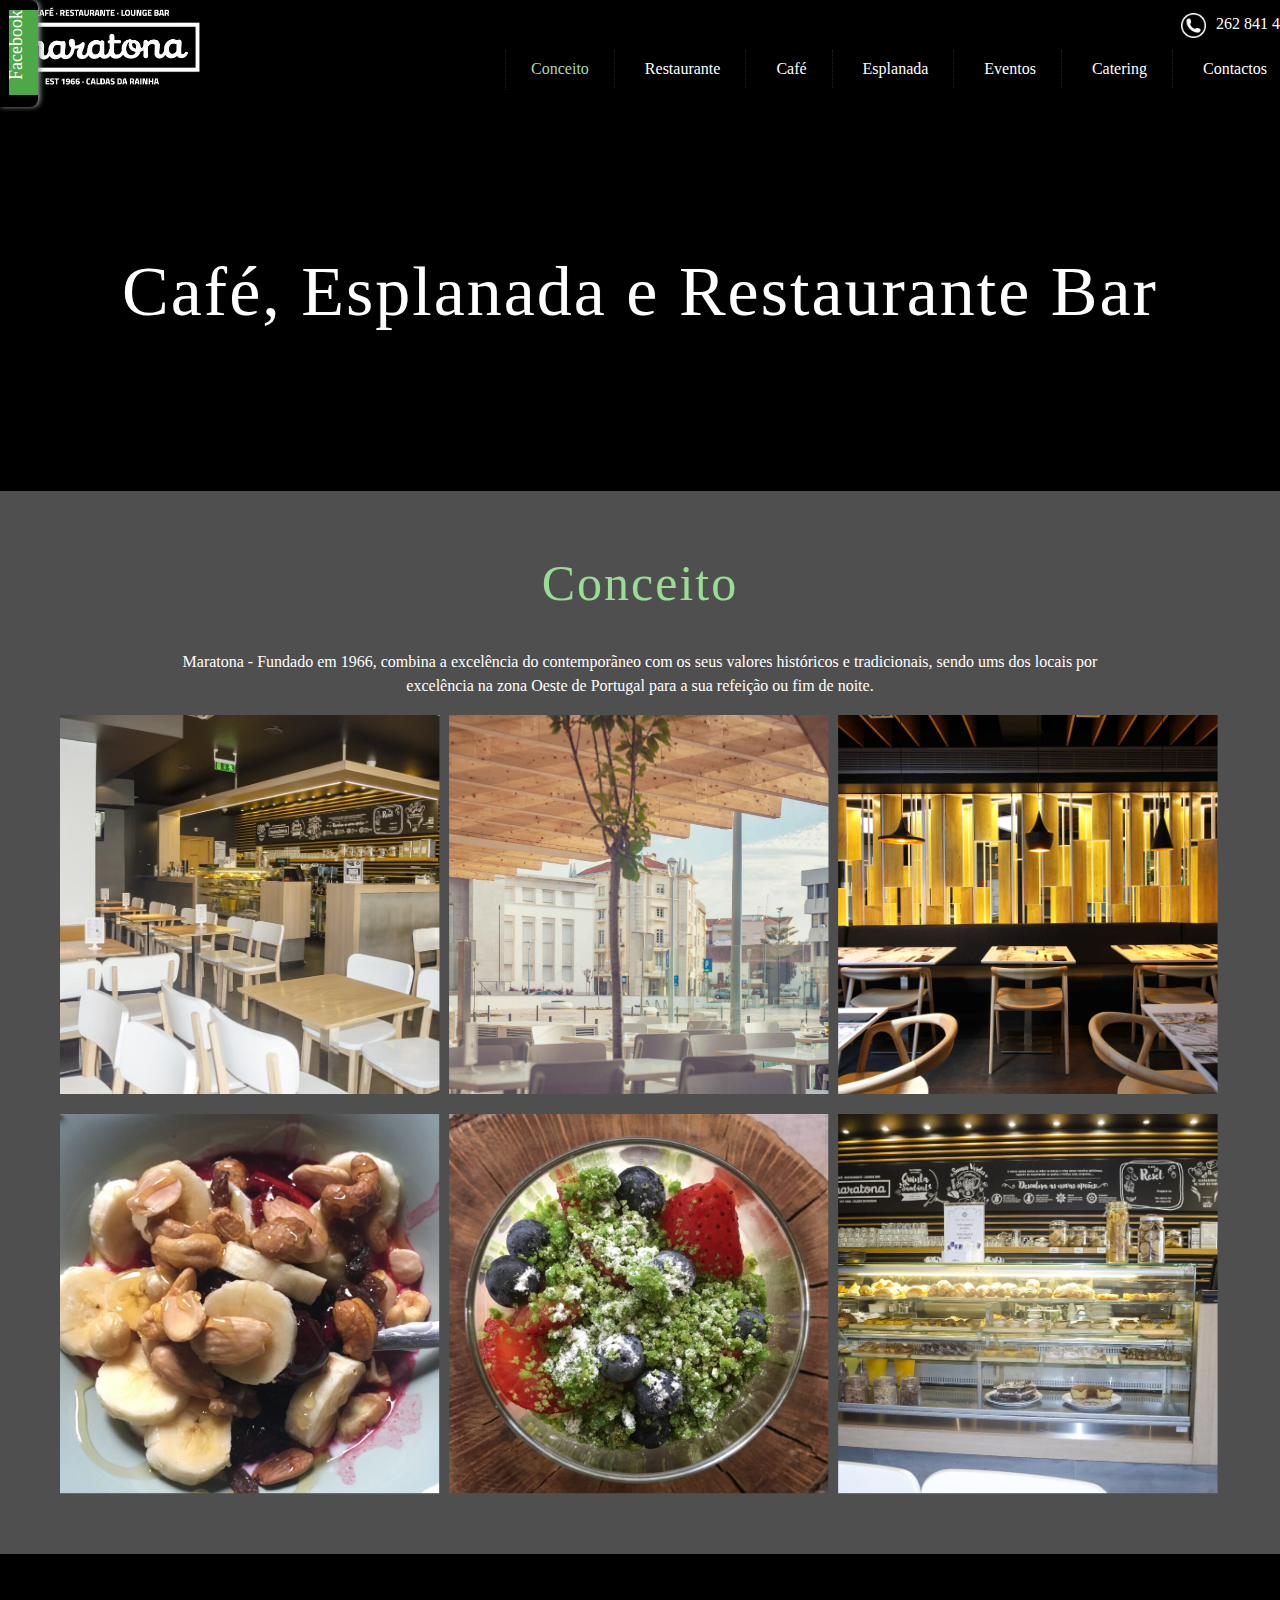
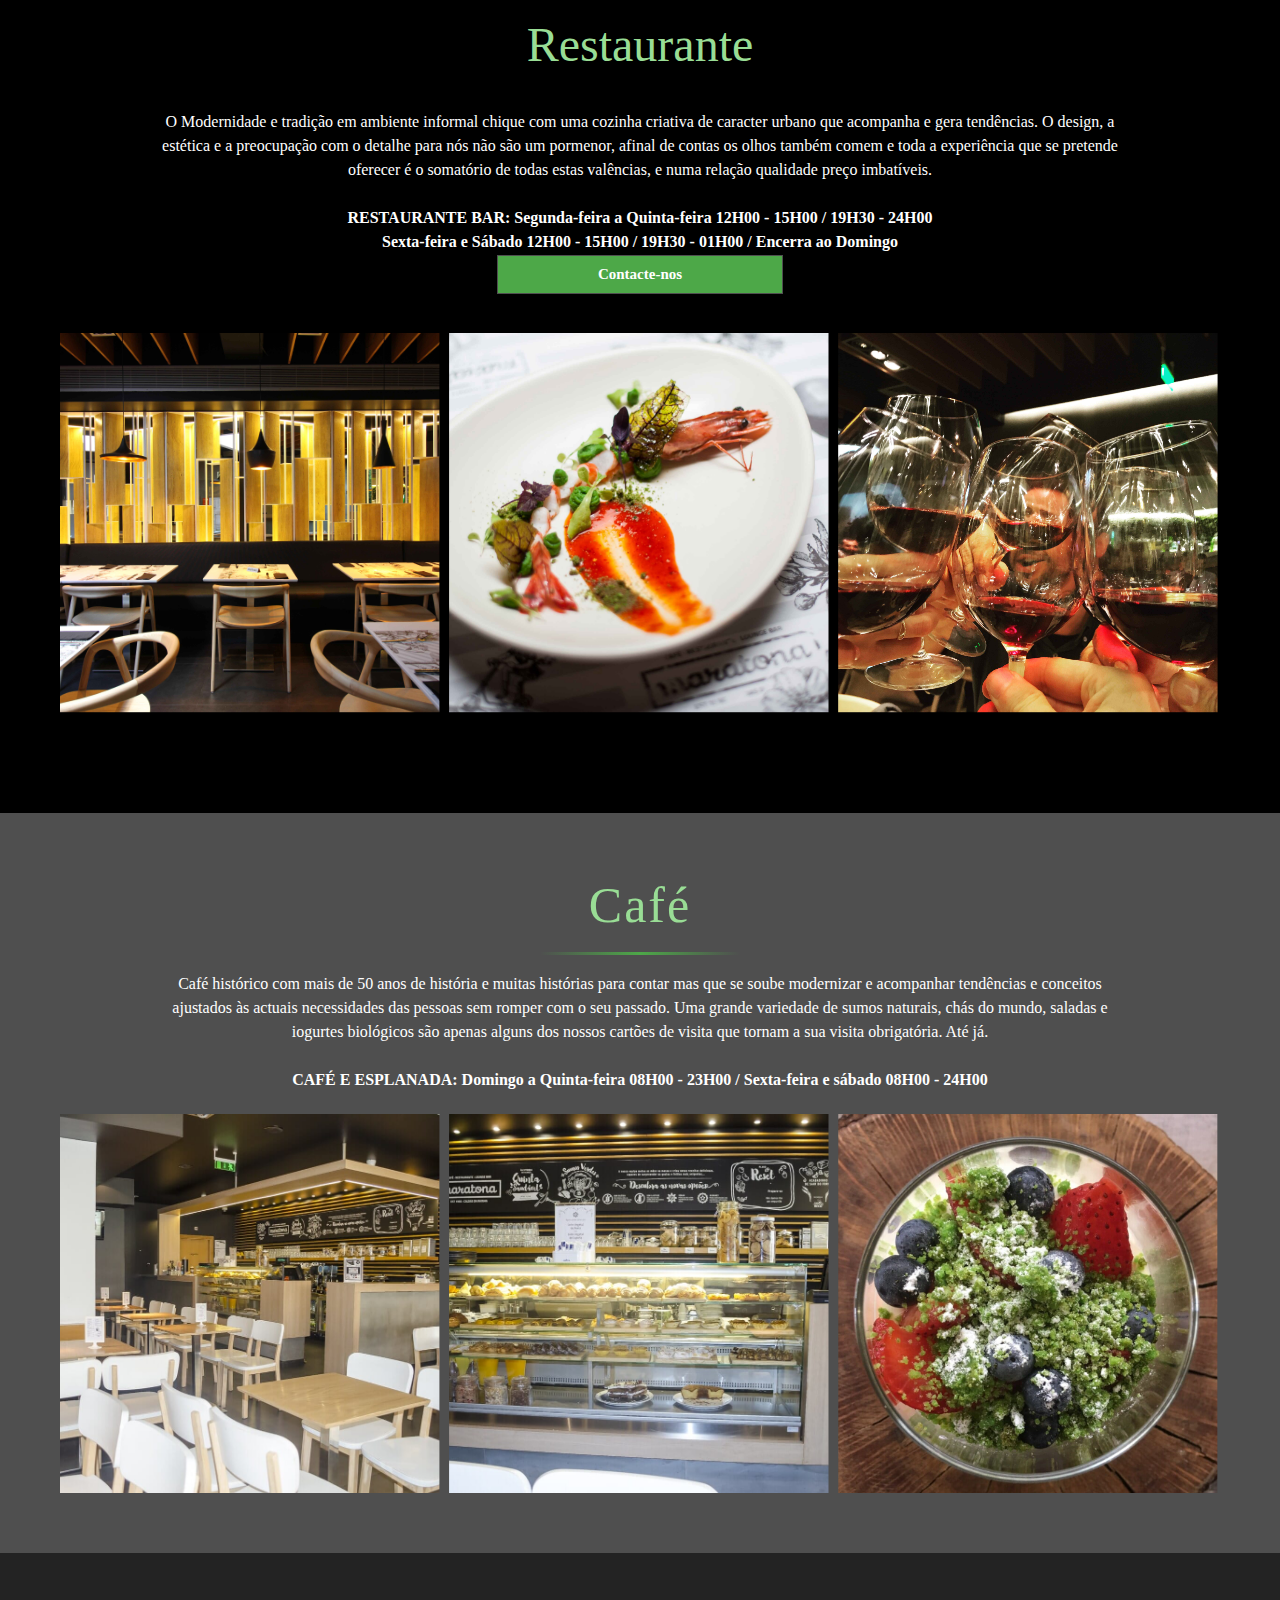
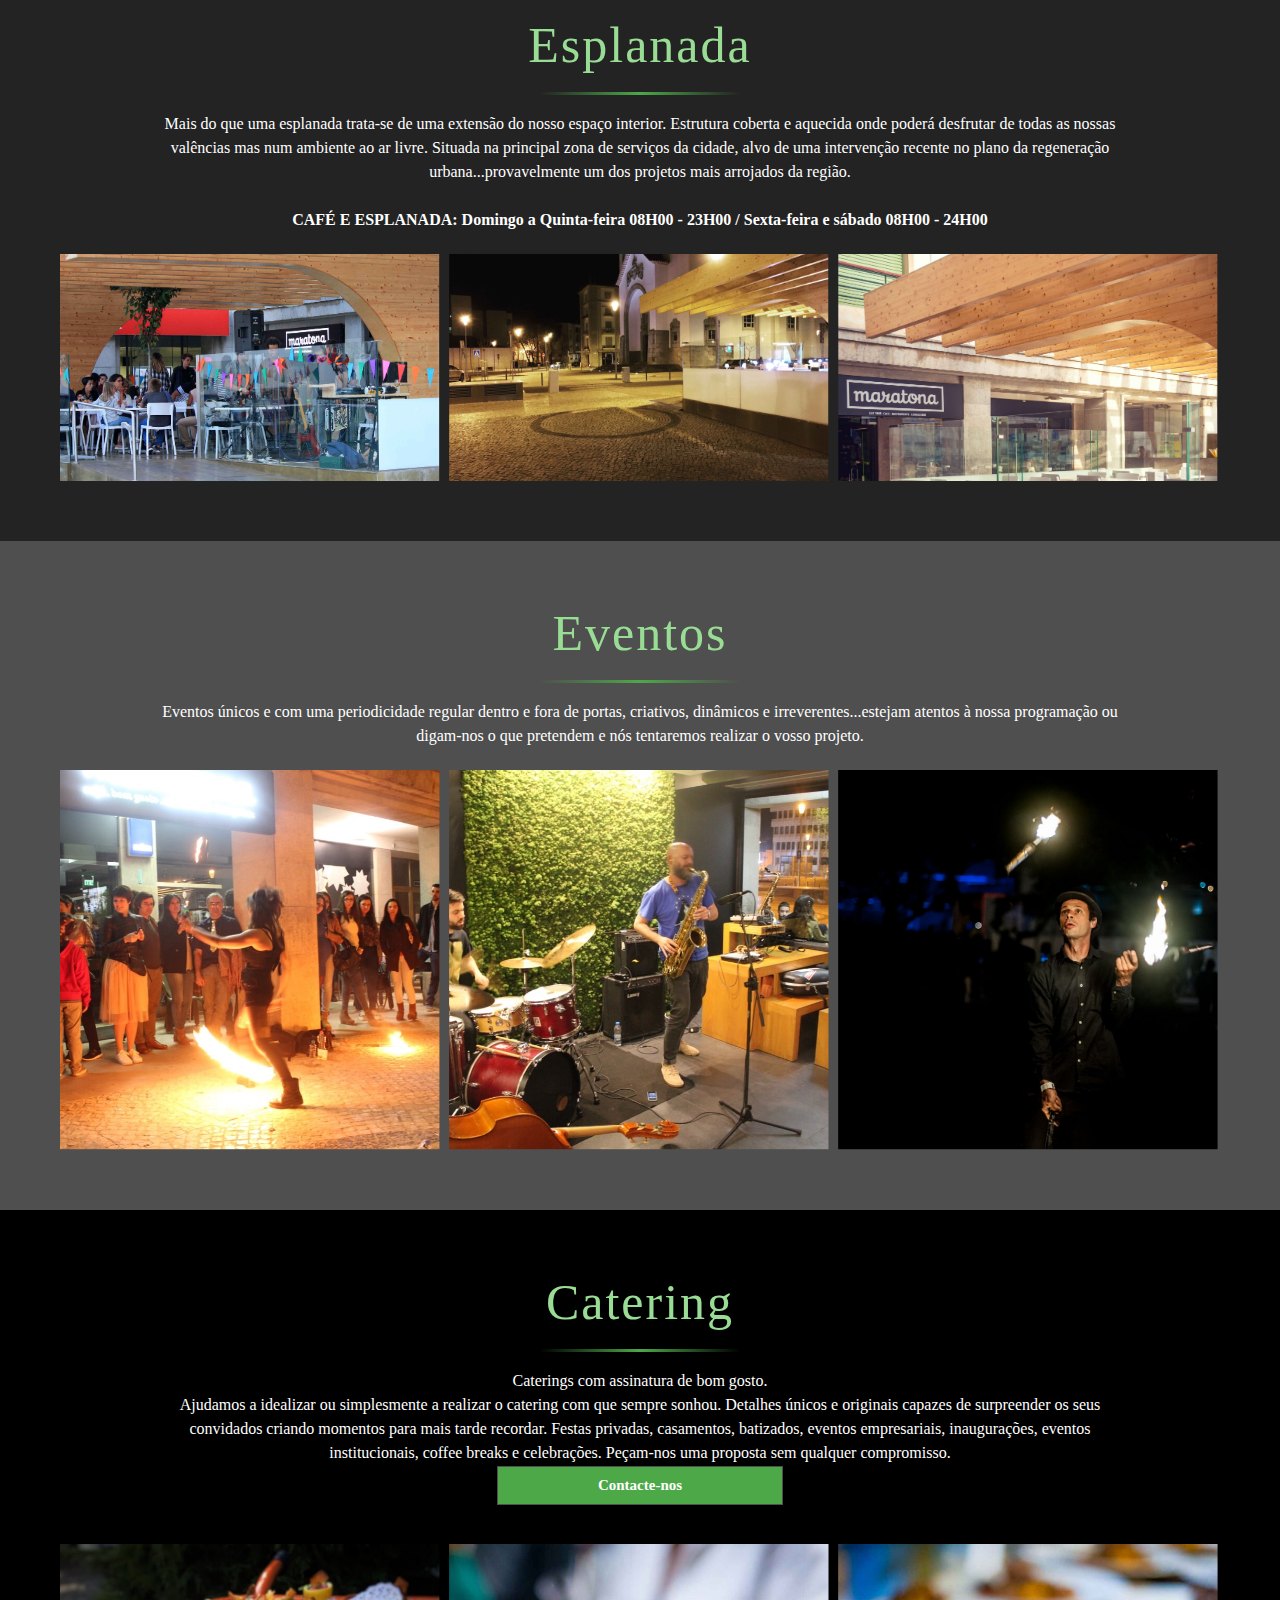
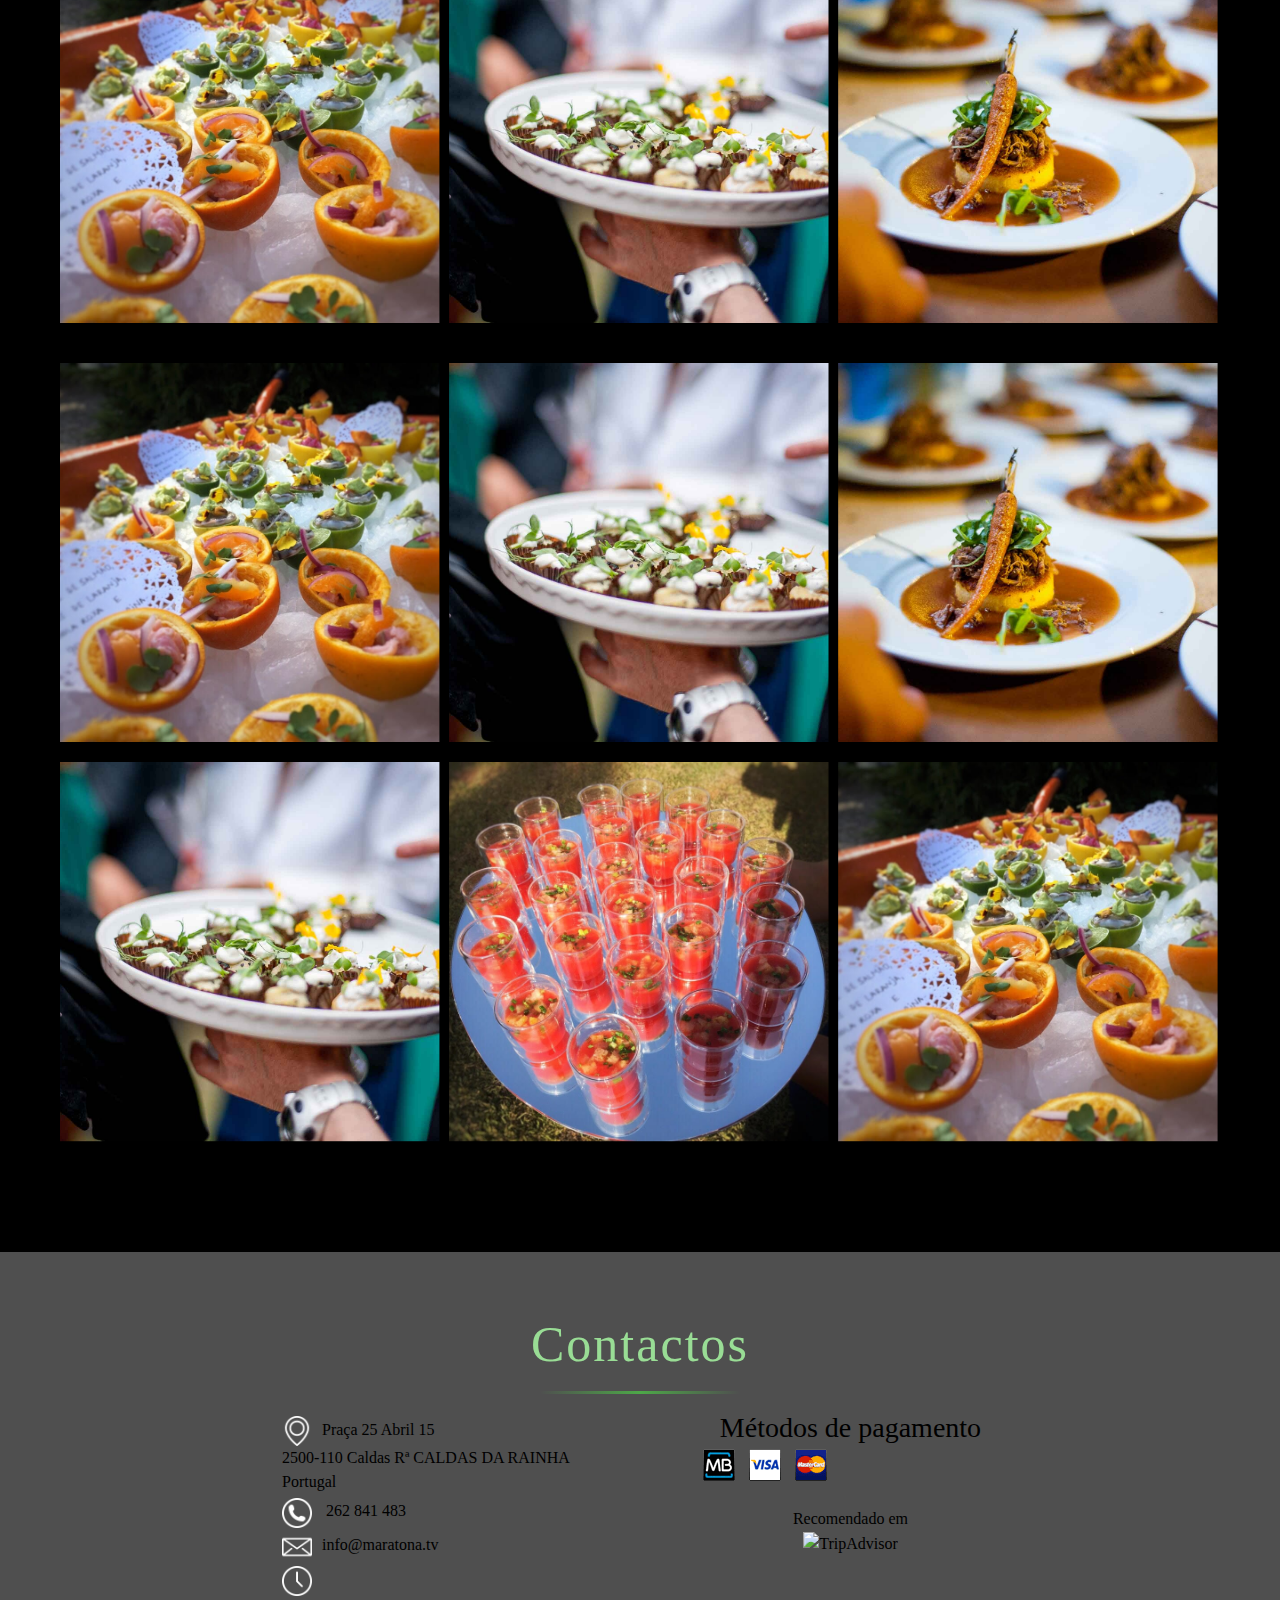
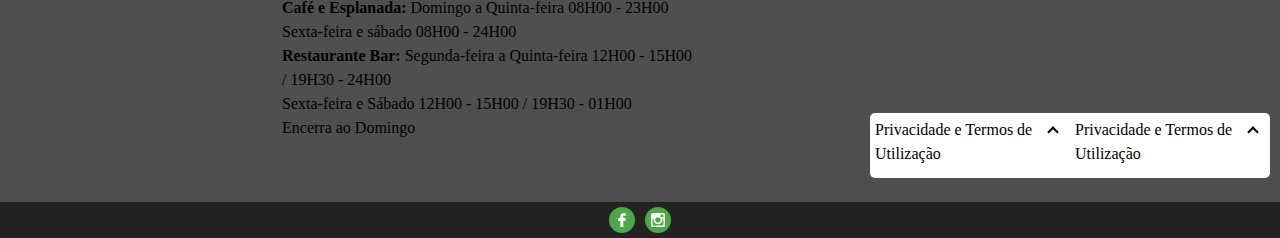
==== commit d422b0f1: "index updated" ====
--- a/index.html
+++ b/index.html
@@ -6568,4 +6568,4 @@
 //]]>
 </script><a name="msgbottom"></a>
 
-<div class="transition_modal" style="display: none;"><img src="files/msgloading.gif"></div><div id="lightboxOverlay" class="lightboxOverlay" style="display: none;"></div><div id="lightbox" class="lightbox" style="display: none;"><div class="lb-outerContainer"><div class="lb-container"><img class="lb-image" src="[data-uri]"><div class="lb-nav"><div class="lb-prev-div"><a class="lb-prev" tabindex="0" href="http://maratona.tv" aria-label="Imagem anterior"></a></div><div class="lb-next-div"><a class="lb-next" tabindex="0" href="http://maratona.tv" aria-label="Próxima imagem"></a></div></div><div class="lb-loader"><a class="lb-cancel"></a></div></div></div><div class="lb-dataContainer"><div class="lb-data"><div class="lb-details"><span class="lb-caption"></span><span class="lb-number"></span></div><div class="lb-closeContainer"><a class="lb-close" tabindex="0" aria-label="Fechar imagem lightbox"></a></div></div></div></div><iframe id="fillrChip" class="fillrChip" tabindex="-1" scrolling="no" src="files/chip.html" style="display none; position: absolute; background: transparent; width: 0px; height: 0px; border: none; z-index: 2147483647; box-shadow: 0 0 8px 0 rgba(0,0,0,0.12), 0 8px 8px 0 rgba(0,0,0,0.24);"></iframe><div class="interactPluginX"><a class="contact_win" onclick="CCMgr.openBigerBox()" style="background-color: rgb(72, 72, 72); color: rgb(255, 255, 255); right: 100px;">Connect</a><div class="info" style=""><div class="header_q"><div class="exitButton" onclick="CCMgr.Revert()"></div><div class="img_logo dIcon"><img style="max-width:65px;max-height:65px;" src="files/image.ashx"></div><div class="schedule_title schedule_title_2"><p>Lets talk!</p></div></div><div class="primary_q"><div class="schedule_text">You can contact us in a number of ways.</div></div><div class="buttons_q"><div class="tabButton scheduler" onclick="CCMgr.openWindow(&#39;scheduler&#39;)"><div class="image_container" style="background-color: rgb(72, 72, 72);"><img alt="Scheduler" src="files/Scheduler_Engage.svg"></div><div class="buttonCaption" style="font-family: Verdana; color: rgb(0, 0, 0);">Scheduler</div></div><div class="tabButton contact" onclick="CCMgr.openWindow(&#39;contact&#39;)"><div class="image_container" style="background-color: rgb(72, 72, 72);"><img alt="Contact form" src="files/Form_Engage.svg"></div><div class="buttonCaption" style="font-family: Verdana; color: rgb(0, 0, 0);">Contact form</div></div></div></div><div class="engage_icons floatingType"><div class="floating-engage scheduler" onclick="CCMgr.openWindow(&#39;scheduler&#39;)" style="background-color: rgb(72, 72, 72);"><div class="buttonCaption" style="background-color: rgb(72, 72, 72); color: rgb(255, 255, 255); font-family: Verdana;">Scheduler</div><img alt="Scheduler" src="files/Scheduler_Engage.svg"></div><div class="floating-engage contact" onclick="CCMgr.openWindow(&#39;contact&#39;)" style="background-color: rgb(72, 72, 72);"><div class="buttonCaption" style="background-color: rgb(72, 72, 72); color: rgb(255, 255, 255); font-family: Verdana;">Contact form</div><img alt="Contact form" src="files/Form_Engage.svg"></div></div><div id="interactPluginScheduler" class="WContainer"><div class="ifr-container scheduler"><div class="iframe-title">Scheduler</div><div class="exitButton exitButton2" onclick="CCMgr.Revert2()"></div><div id="beforeLoad1"><img alt="Scheduler" src="files/msgloading(1).gif"></div><iframe id="iframe1xx" src="files/saved_resource.html" class="iframe1"></iframe></div></div><div id="interactPluginContact" class="WContainer"><div class="ifr-container contact"><div class="iframe-title">Contact form</div><div class="exitButton exitButton2" onclick="CCMgr.Revert2()"></div><div id="beforeLoad2"><img alt="Contact form" src="files/msgloading(1).gif"></div><form id="sessionform_contact" action="http://maratona.tv" target="_blank" method="post"></form><iframe id="iframe2xx" src="files/saved_resource(1).html" class="iframe1"></iframe></div></div><div id="interactPluginCallMeBack" class="WContainer"><div class="ifr-container call-me-back"><div class="iframe-title">Call Me Back</div><div class="exitButton exitButton2" onclick="CCMgr.Revert2()"></div><div id="beforeLoad1"><img alt="Call Me Back" src="files/msgloading(1).gif"></div><div id="call-me-back-iframe-wrapper" style="-webkit-overflow-scrolling: touch;"><iframe id="iframe3xx" src="files/saved_resource(2).html" class="iframe1"></iframe></div></div></div><div id="interactPluginFeedback" class="WContainer"><div class="ifr-container share"><div class="iframe-title">Customer feedback</div><div class="exitButton exitButton2" onclick="CCMgr.Revert2()"></div><div id="beforeLoad1"><img src="files/msgloading(1).gif"></div><form id="sessionform_feedback" action="http://maratona.tv" target="_blank" method="post"></form><iframe id="iframe4xx" src="files/saved_resource(3).html" class="iframe1"></iframe></div></div><div id="interactPluginSmsWidget" class="WContainer"><div class="container smsWidget"><div class="iframe-title"></div><div class="exitButton exitButton2" onclick="CCMgr.Revert2()"></div><div class="smsWidgetContainer"></div></div></div></div></body></html>+<div class="transition_modal" style="display: none;"><img src="files/msgloading.gif"></div><div id="lightboxOverlay" class="lightboxOverlay" style="display: none;"></div><div id="lightbox" class="lightbox" style="display: none;"><div class="lb-outerContainer"><div class="lb-container"><img class="lb-image" src="[data-uri]"><div class="lb-nav"><div class="lb-prev-div"><a class="lb-prev" tabindex="0" href="http://maratona.tv" aria-label="Imagem anterior"></a></div><div class="lb-next-div"><a class="lb-next" tabindex="0" href="http://maratona.tv" aria-label="Próxima imagem"></a></div></div><div class="lb-loader"><a class="lb-cancel"></a></div></div></div><div class="lb-dataContainer"><div class="lb-data"><div class="lb-details"><span class="lb-caption"></span><span class="lb-number"></span></div><div class="lb-closeContainer"><a class="lb-close" tabindex="0" aria-label="Fechar imagem lightbox"></a></div></div></div></div><iframe id="fillrChip" class="fillrChip" tabindex="-1" scrolling="no" src="files/chip.html" style="display none; position: absolute; background: transparent; width: 0px; height: 0px; border: none; z-index: 2147483647; box-shadow: 0 0 8px 0 rgba(0,0,0,0.12), 0 8px 8px 0 rgba(0,0,0,0.24);"></iframe><div class="interactPluginX"><div class="info" style=""><div class="header_q"><div class="exitButton" onclick="CCMgr.Revert()"></div><div class="img_logo dIcon"><img style="max-width:65px;max-height:65px;" src="files/image.ashx"></div><div class="schedule_title schedule_title_2"><p>Lets talk!</p></div></div><div class="primary_q"><div class="schedule_text">You can contact us in a number of ways.</div></div><div class="buttons_q"><div class="tabButton scheduler" onclick="CCMgr.openWindow(&#39;scheduler&#39;)"><div class="image_container" style="background-color: rgb(72, 72, 72);"><img alt="Scheduler" src="files/Scheduler_Engage.svg"></div><div class="buttonCaption" style="font-family: Verdana; color: rgb(0, 0, 0);">Scheduler</div></div><div class="tabButton contact" onclick="CCMgr.openWindow(&#39;contact&#39;)"><div class="image_container" style="background-color: rgb(72, 72, 72);"><img alt="Contact form" src="files/Form_Engage.svg"></div><div class="buttonCaption" style="font-family: Verdana; color: rgb(0, 0, 0);">Contact form</div></div></div></div><div id="interactPluginScheduler" class="WContainer"><div class="ifr-container scheduler"><div class="iframe-title">Scheduler</div><div class="exitButton exitButton2" onclick="CCMgr.Revert2()"></div><div id="beforeLoad1"><img alt="Scheduler" src="files/msgloading(1).gif"></div><iframe id="iframe1xx" src="files/saved_resource.html" class="iframe1"></iframe></div></div><div id="interactPluginContact" class="WContainer"><div class="ifr-container contact"><div class="iframe-title">Contact form</div><div class="exitButton exitButton2" onclick="CCMgr.Revert2()"></div><div id="beforeLoad2"><img alt="Contact form" src="files/msgloading(1).gif"></div><form id="sessionform_contact" action="http://maratona.tv" target="_blank" method="post"></form><iframe id="iframe2xx" src="files/saved_resource(1).html" class="iframe1"></iframe></div></div><div id="interactPluginCallMeBack" class="WContainer"><div class="ifr-container call-me-back"><div class="iframe-title">Call Me Back</div><div class="exitButton exitButton2" onclick="CCMgr.Revert2()"></div><div id="beforeLoad1"><img alt="Call Me Back" src="files/msgloading(1).gif"></div><div id="call-me-back-iframe-wrapper" style="-webkit-overflow-scrolling: touch;"><iframe id="iframe3xx" src="files/saved_resource(2).html" class="iframe1"></iframe></div></div></div><div id="interactPluginFeedback" class="WContainer"><div class="ifr-container share"><div class="iframe-title">Customer feedback</div><div class="exitButton exitButton2" onclick="CCMgr.Revert2()"></div><div id="beforeLoad1"><img src="files/msgloading(1).gif"></div><form id="sessionform_feedback" action="http://maratona.tv" target="_blank" method="post"></form><iframe id="iframe4xx" src="files/saved_resource(3).html" class="iframe1"></iframe></div></div><div id="interactPluginSmsWidget" class="WContainer"><div class="container smsWidget"><div class="iframe-title"></div><div class="exitButton exitButton2" onclick="CCMgr.Revert2()"></div><div class="smsWidgetContainer"></div></div></div></div></body></html>